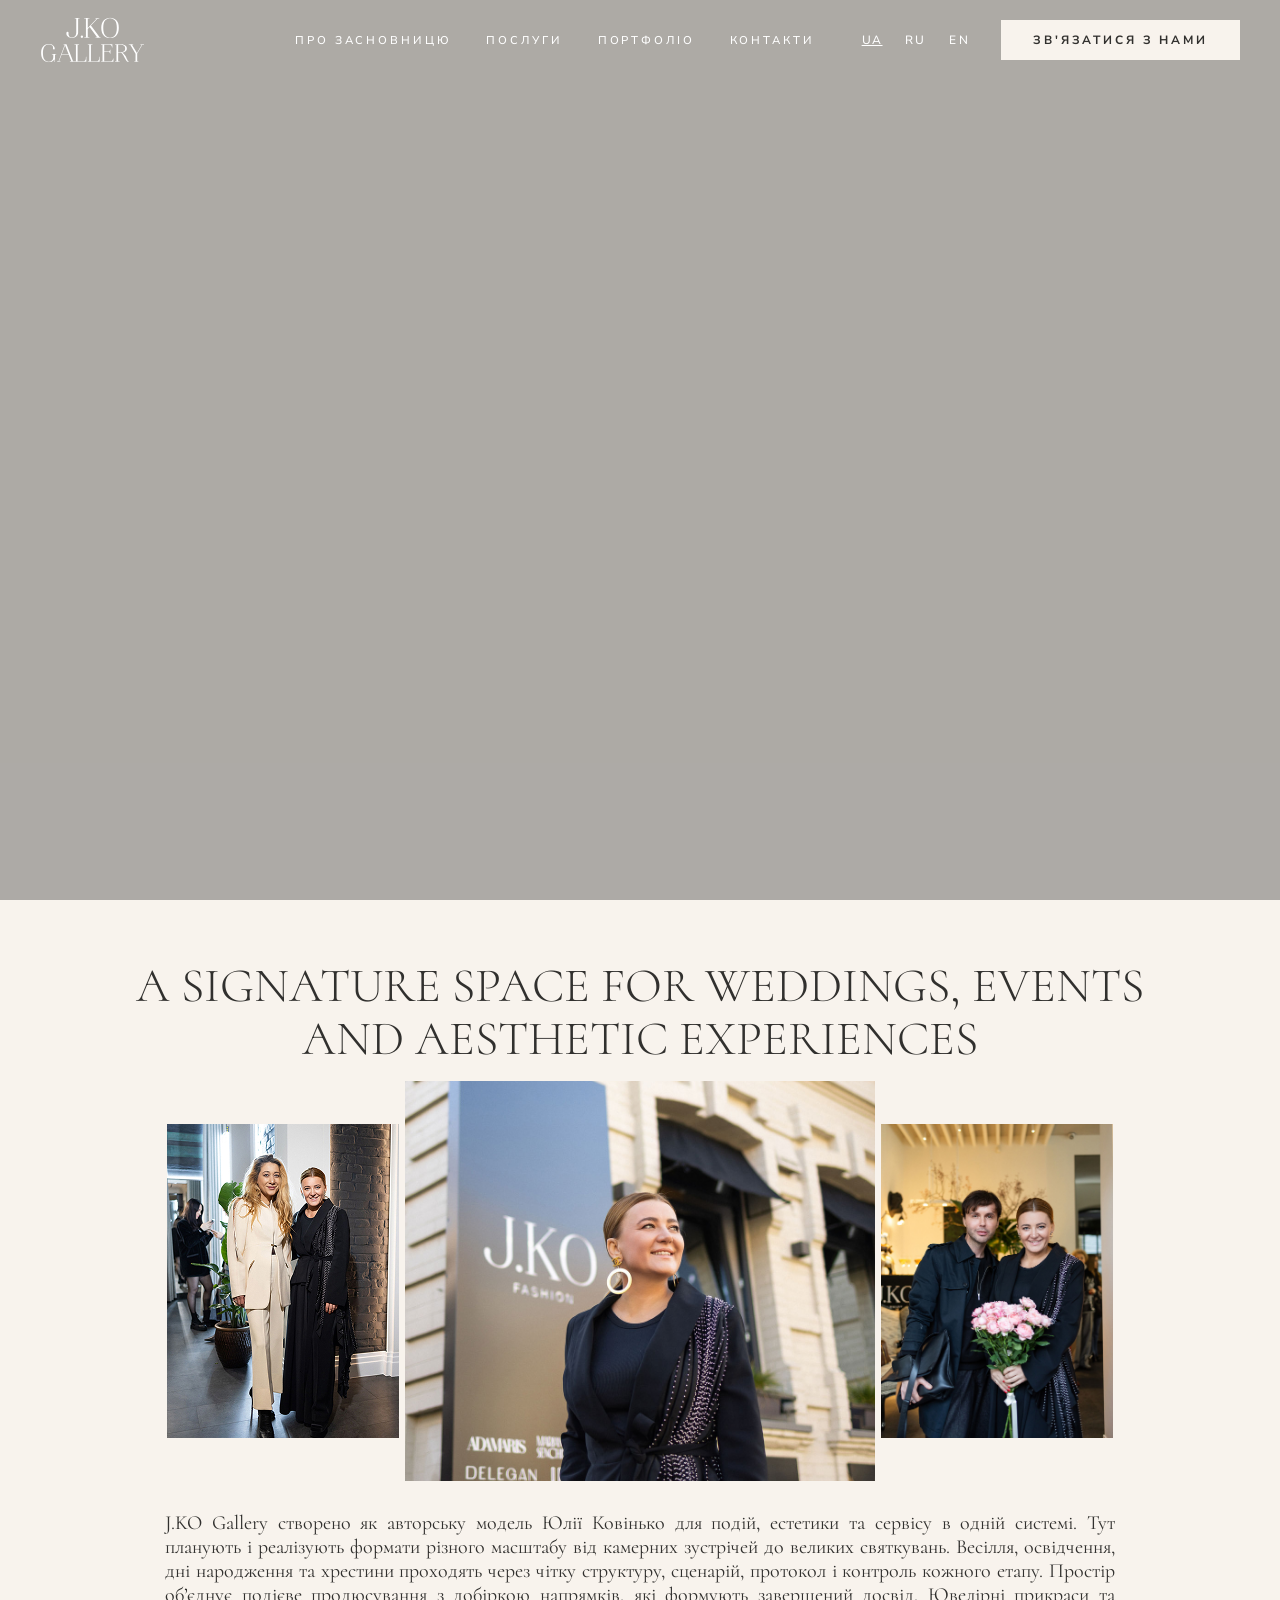
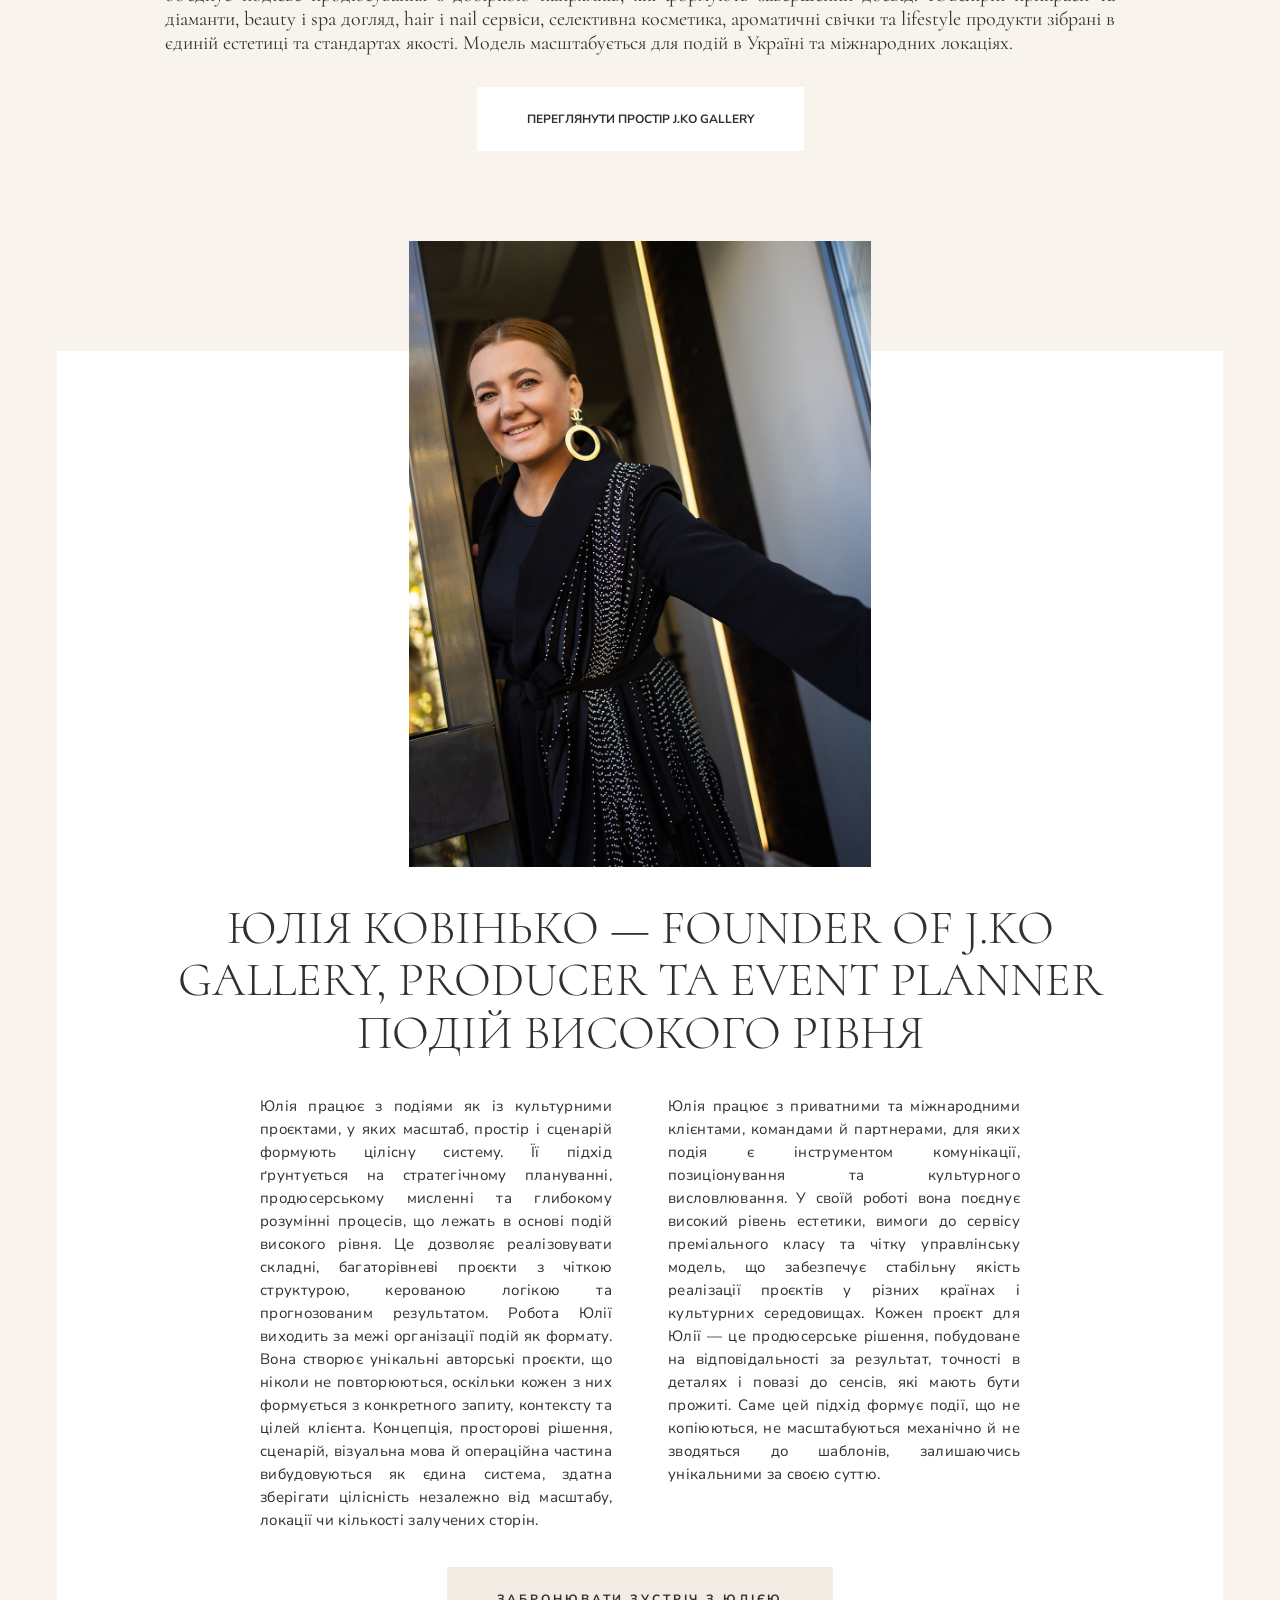
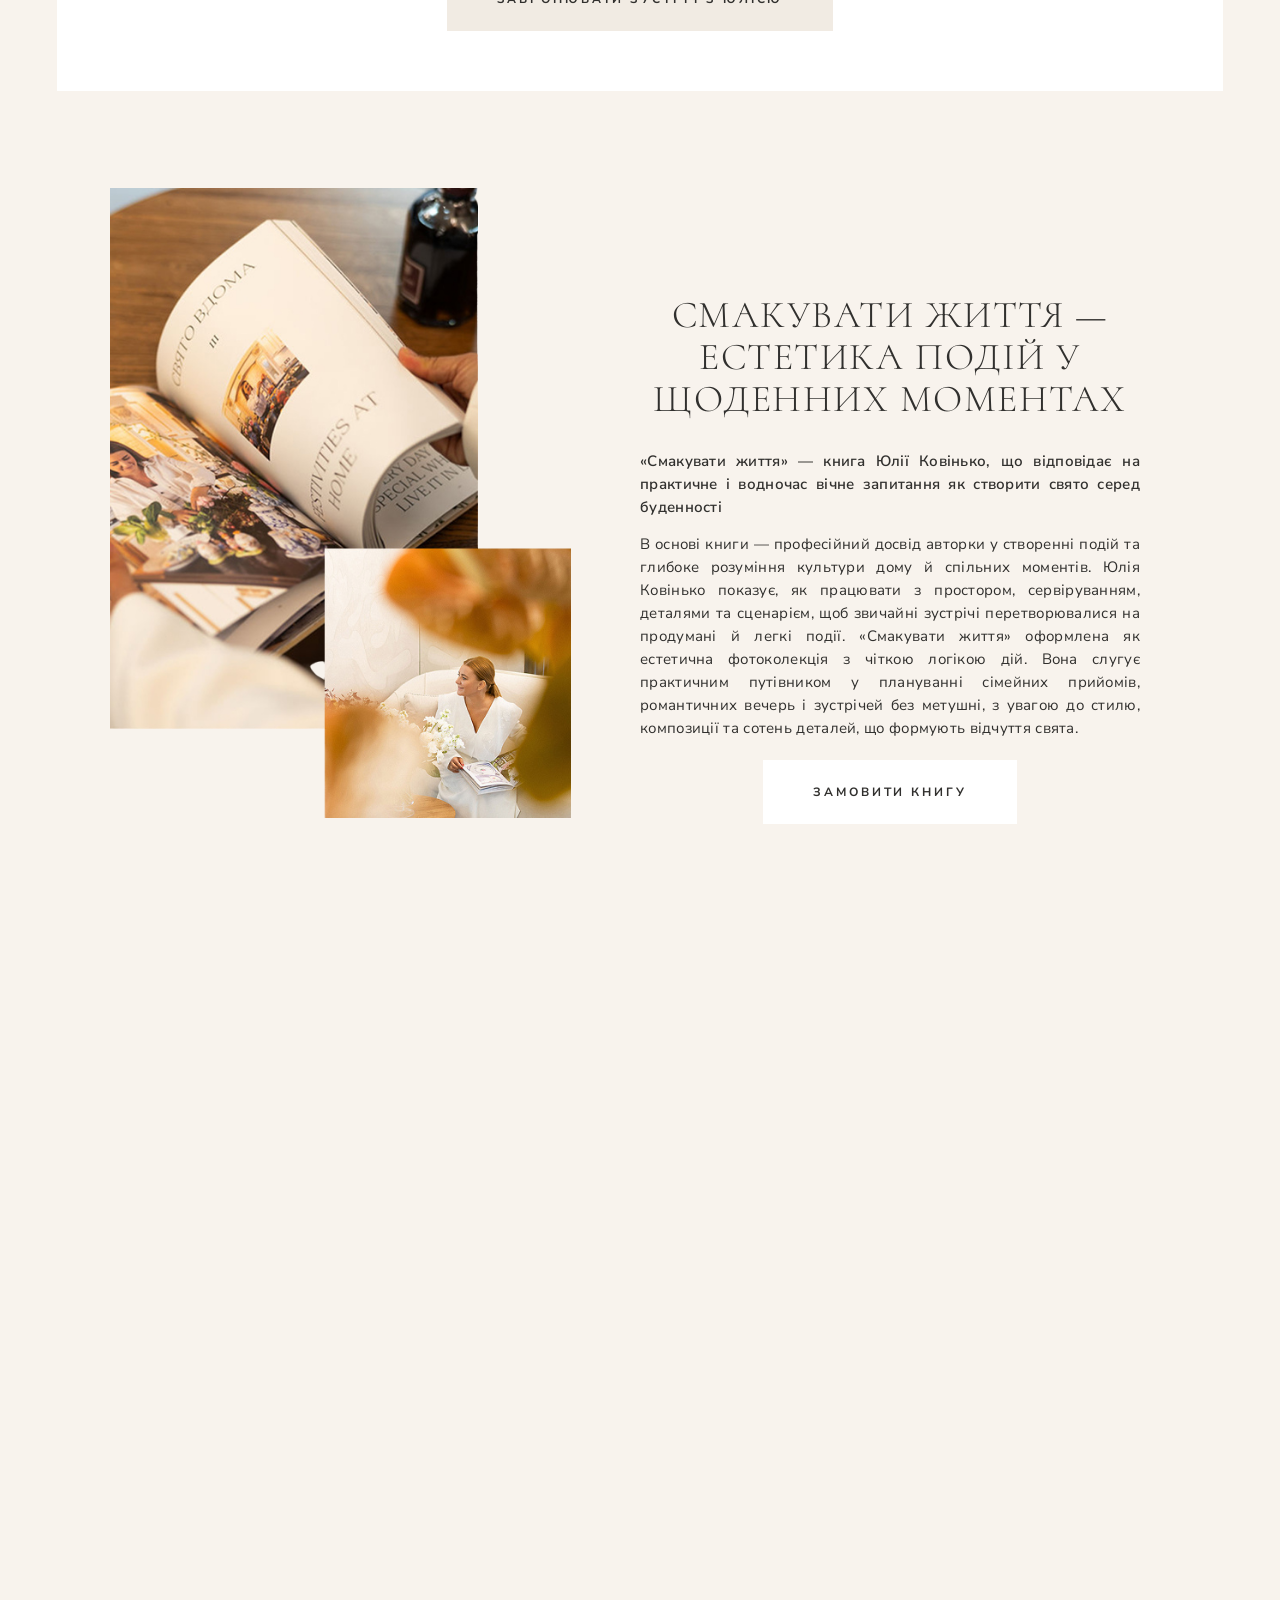
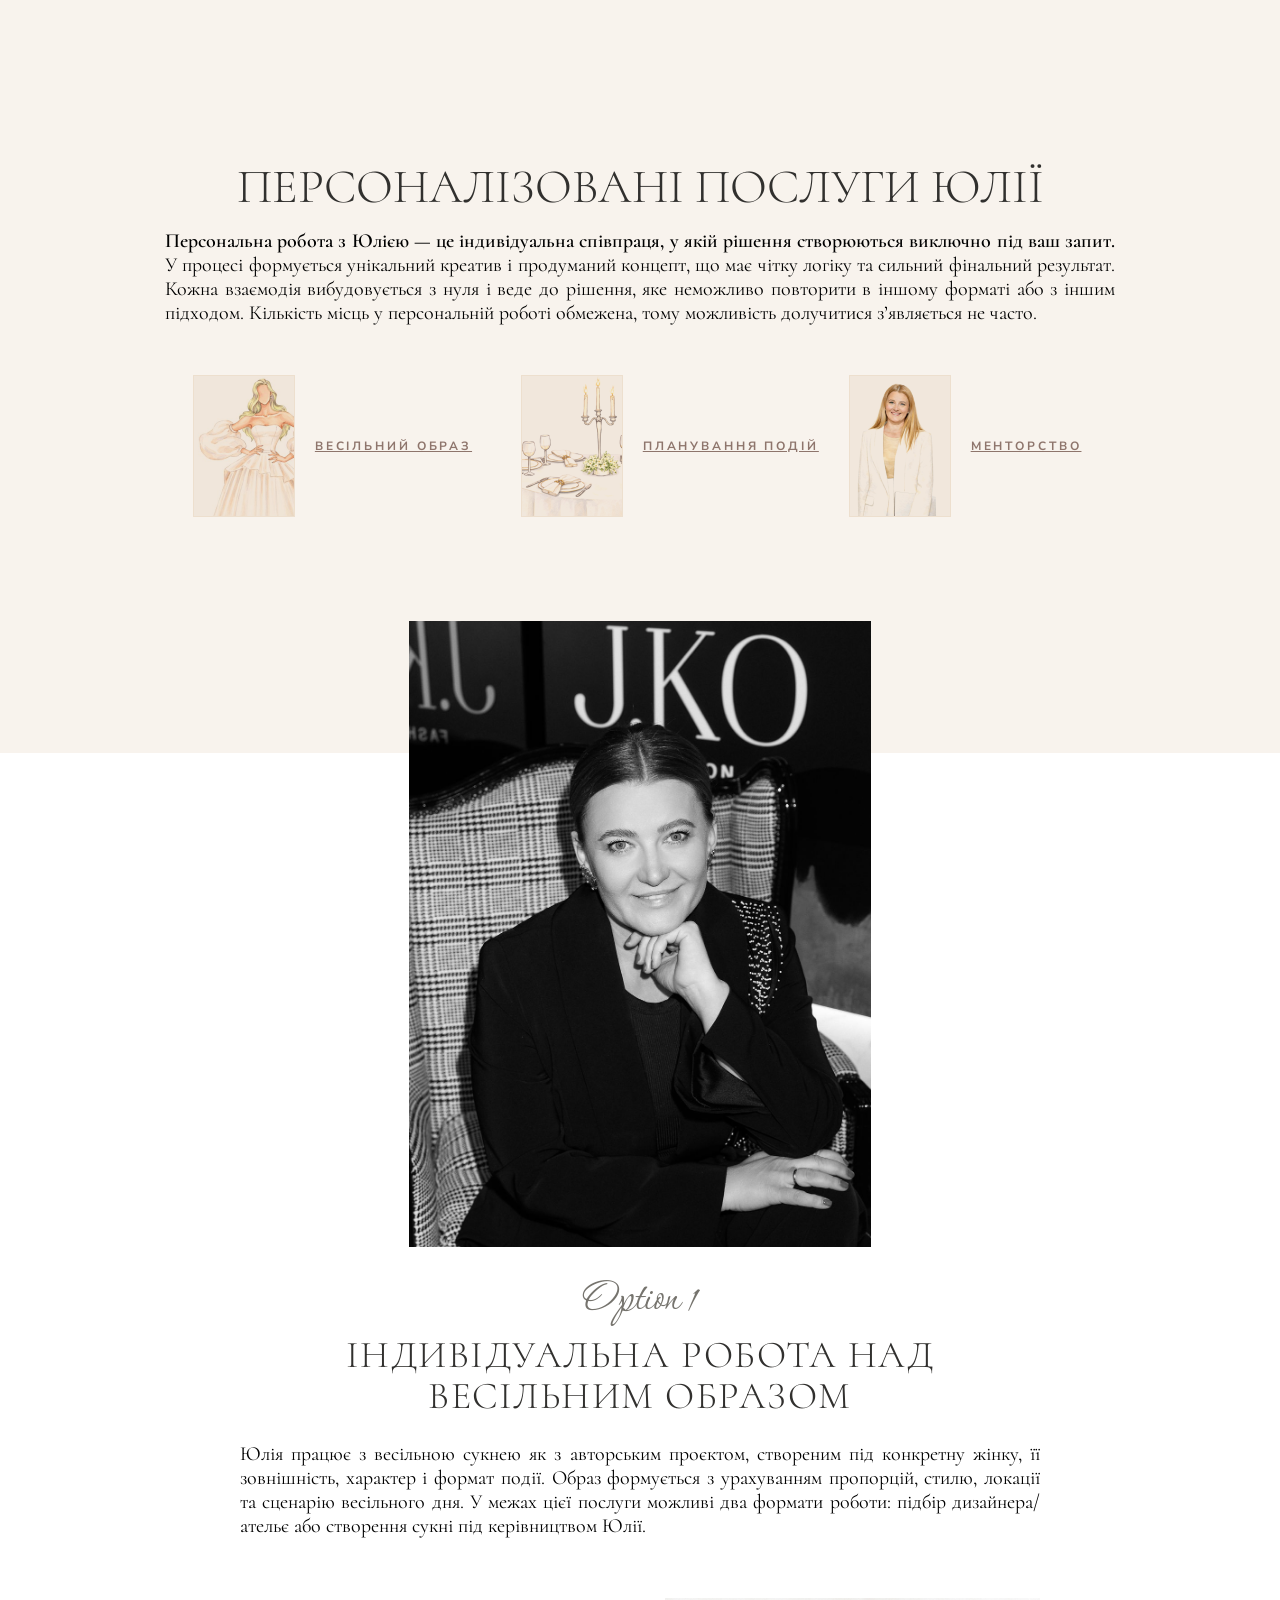
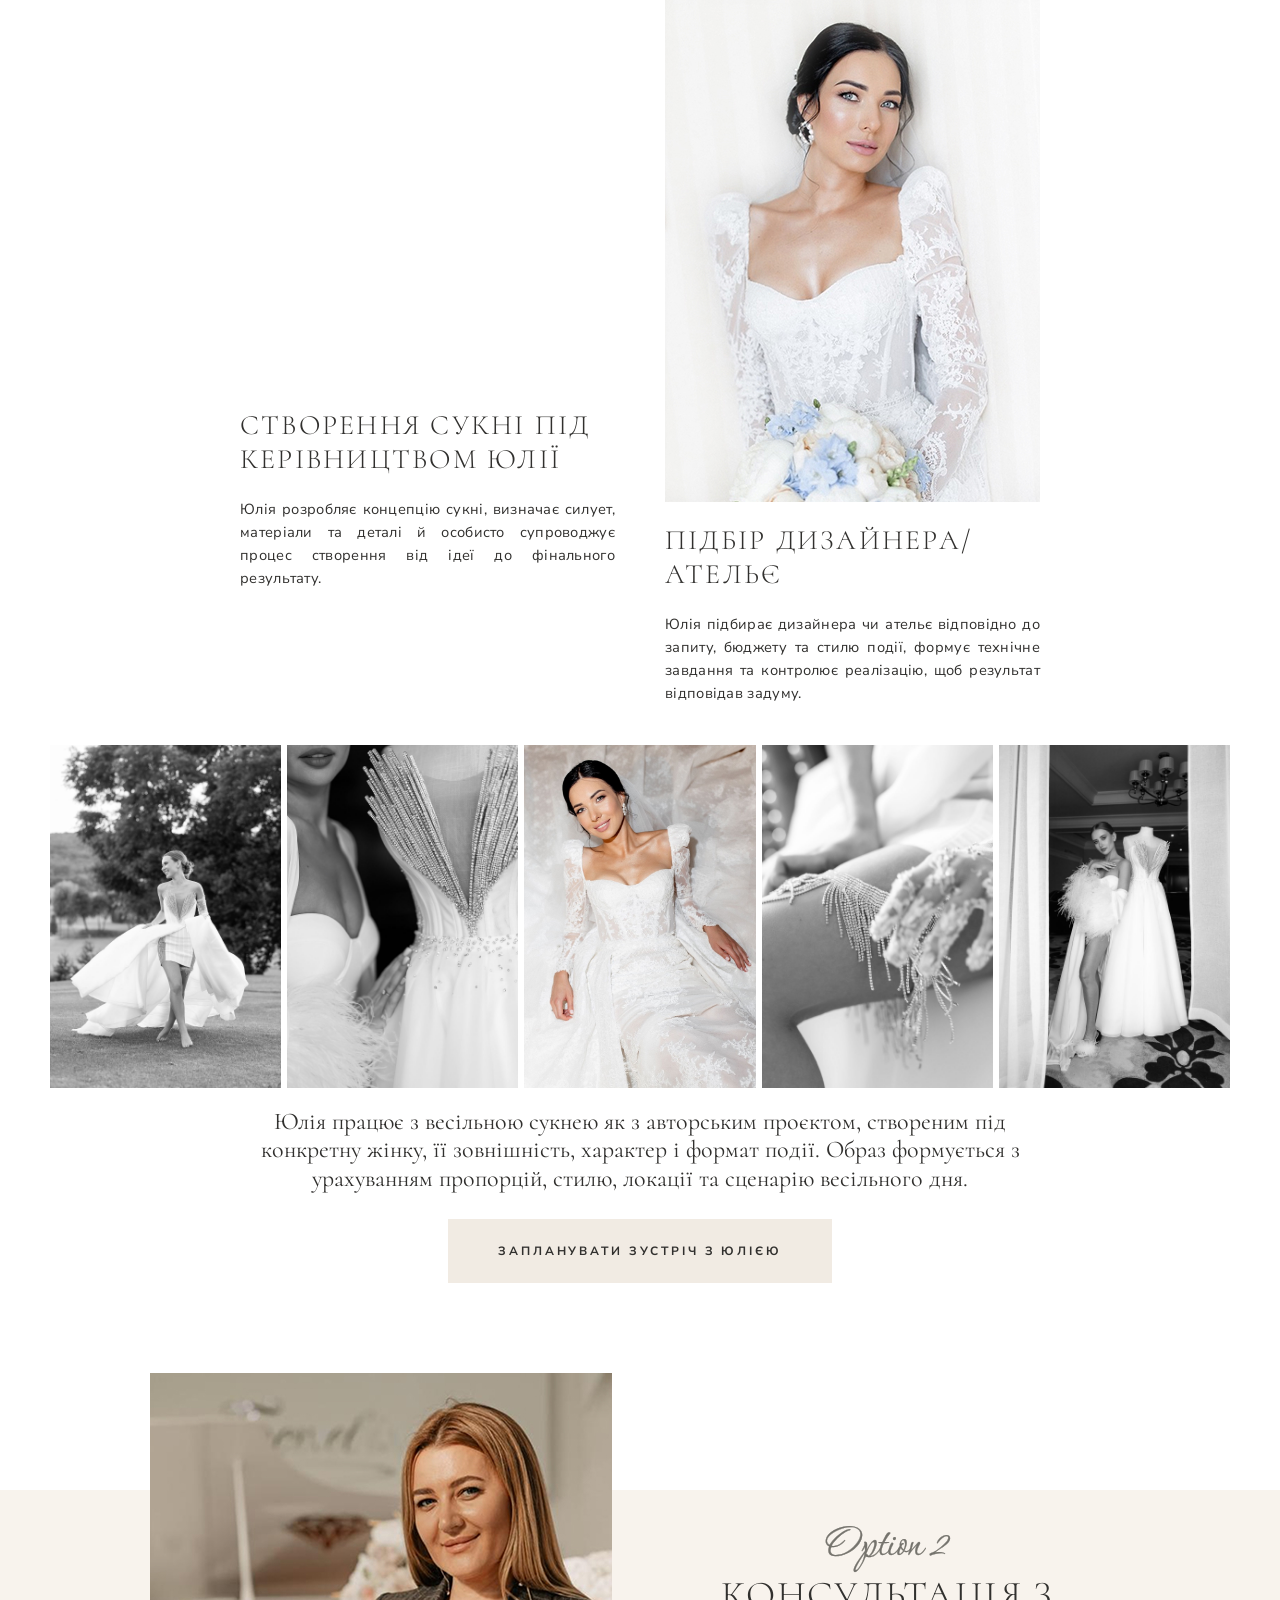
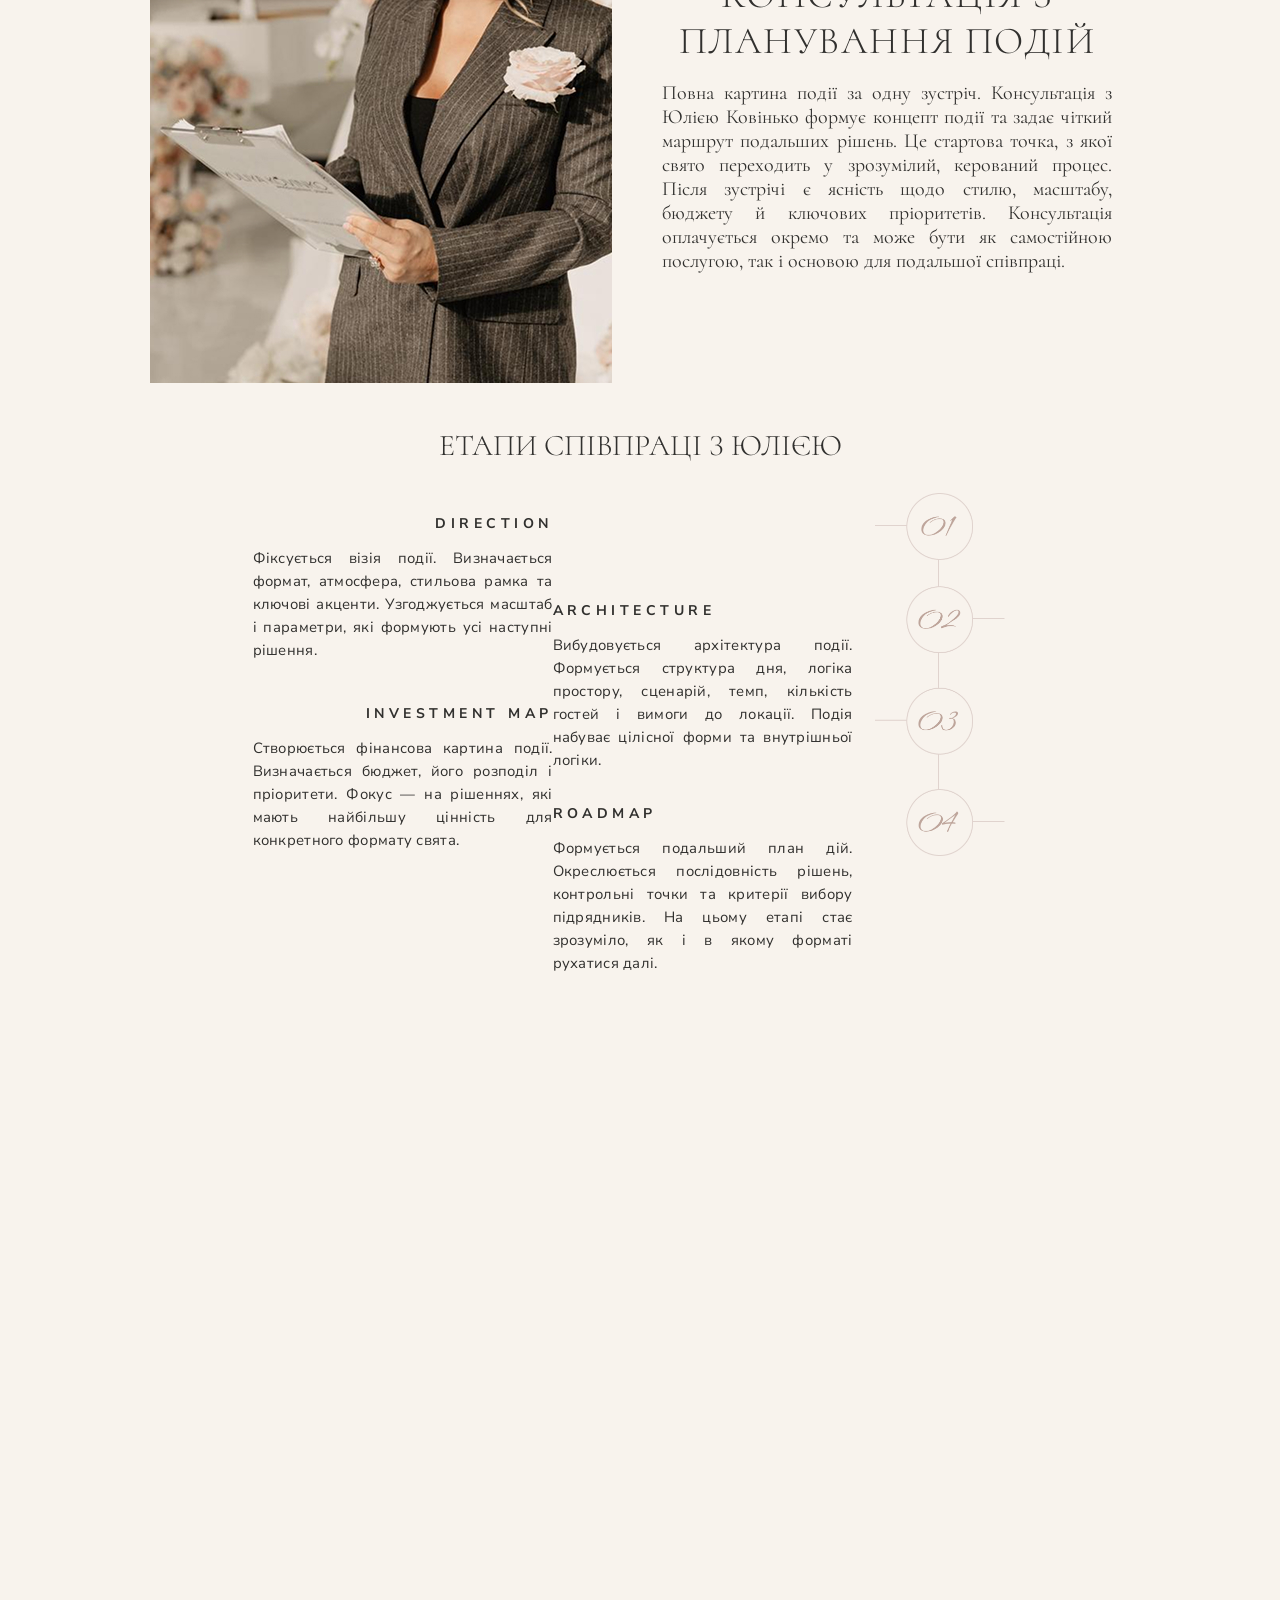
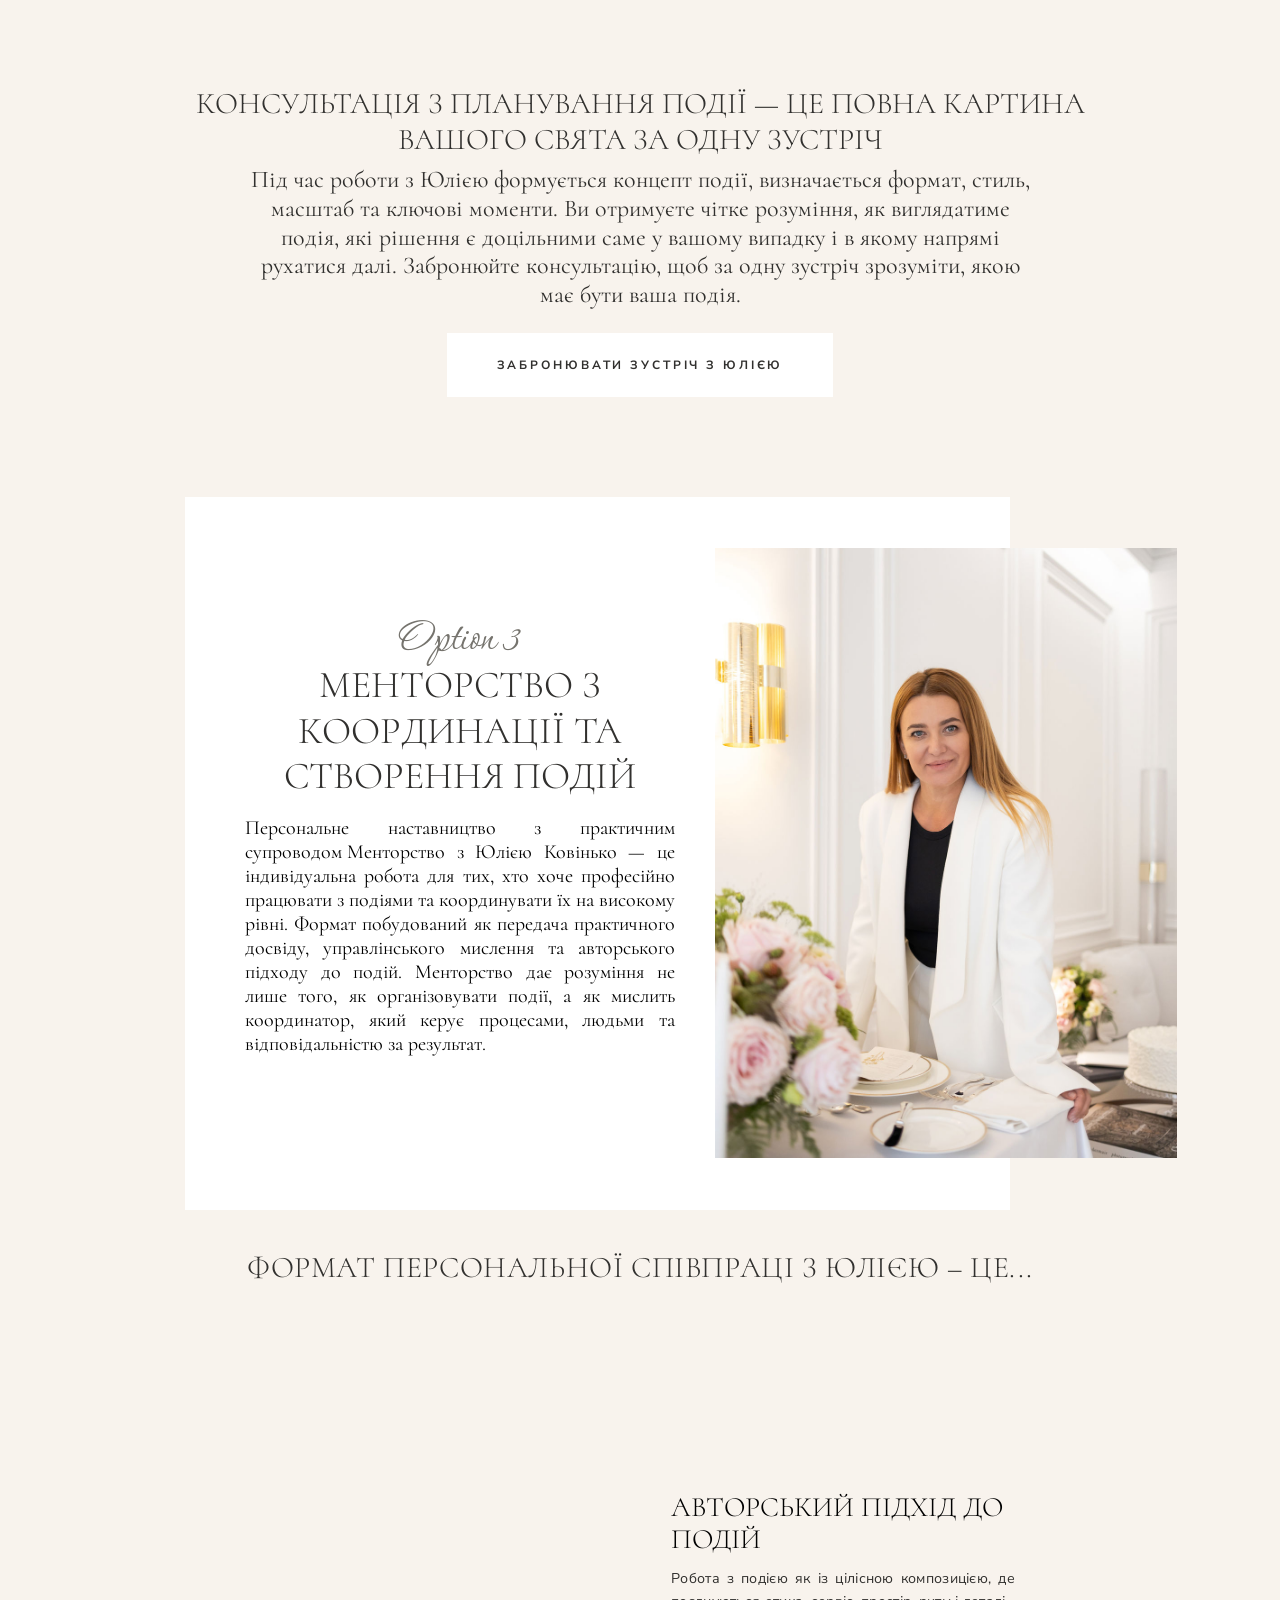
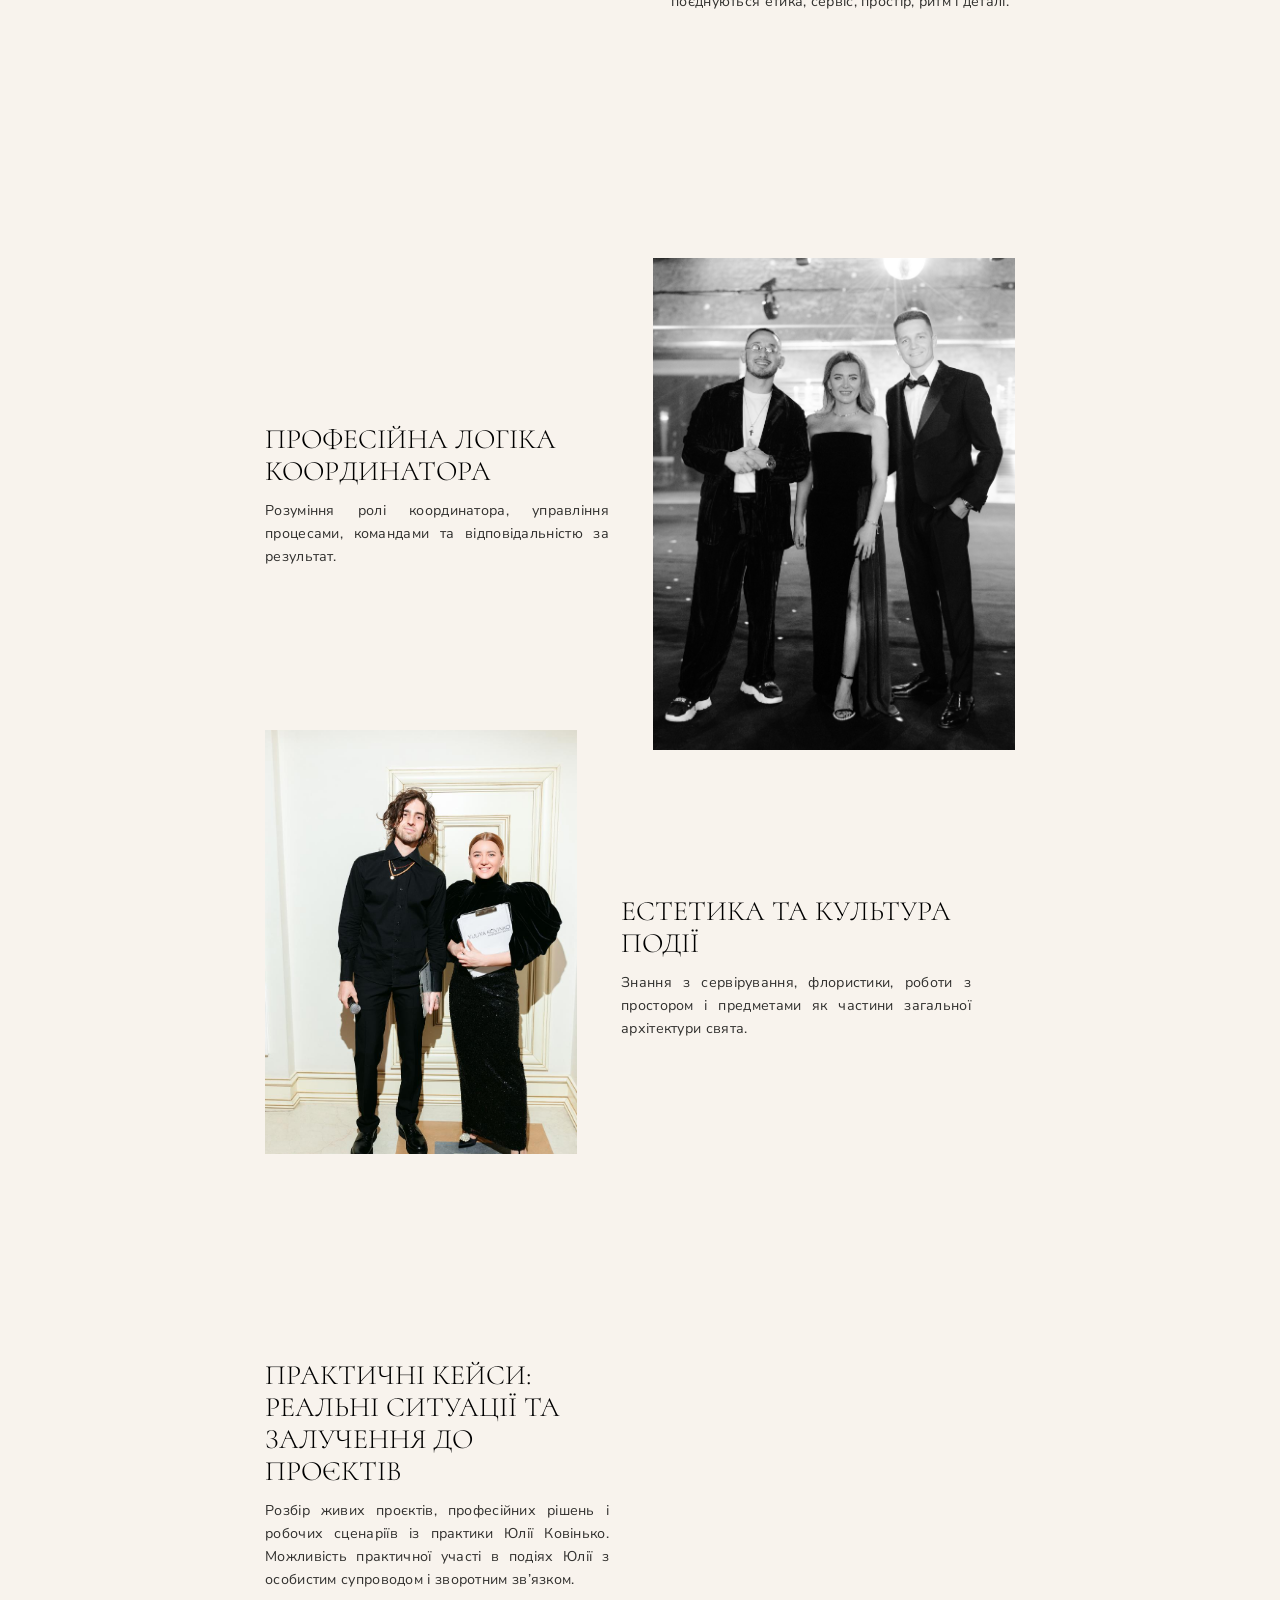
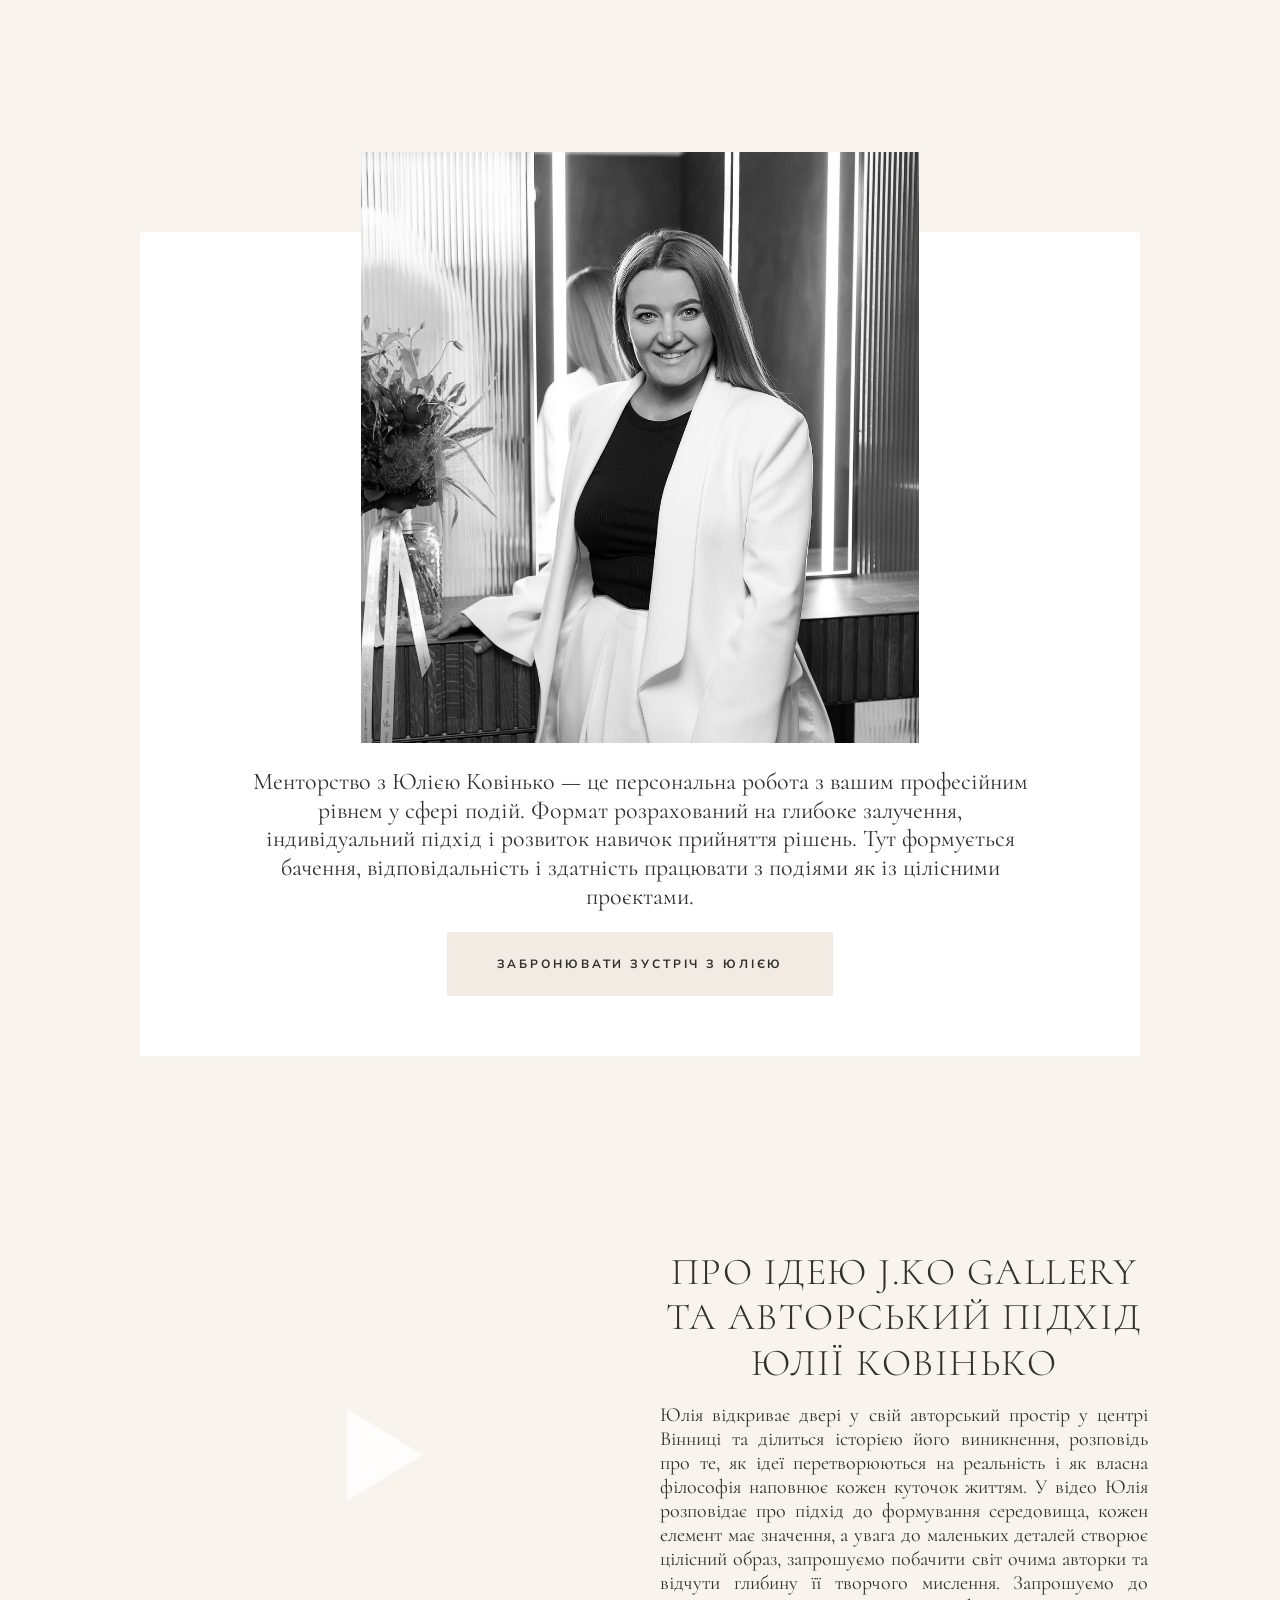
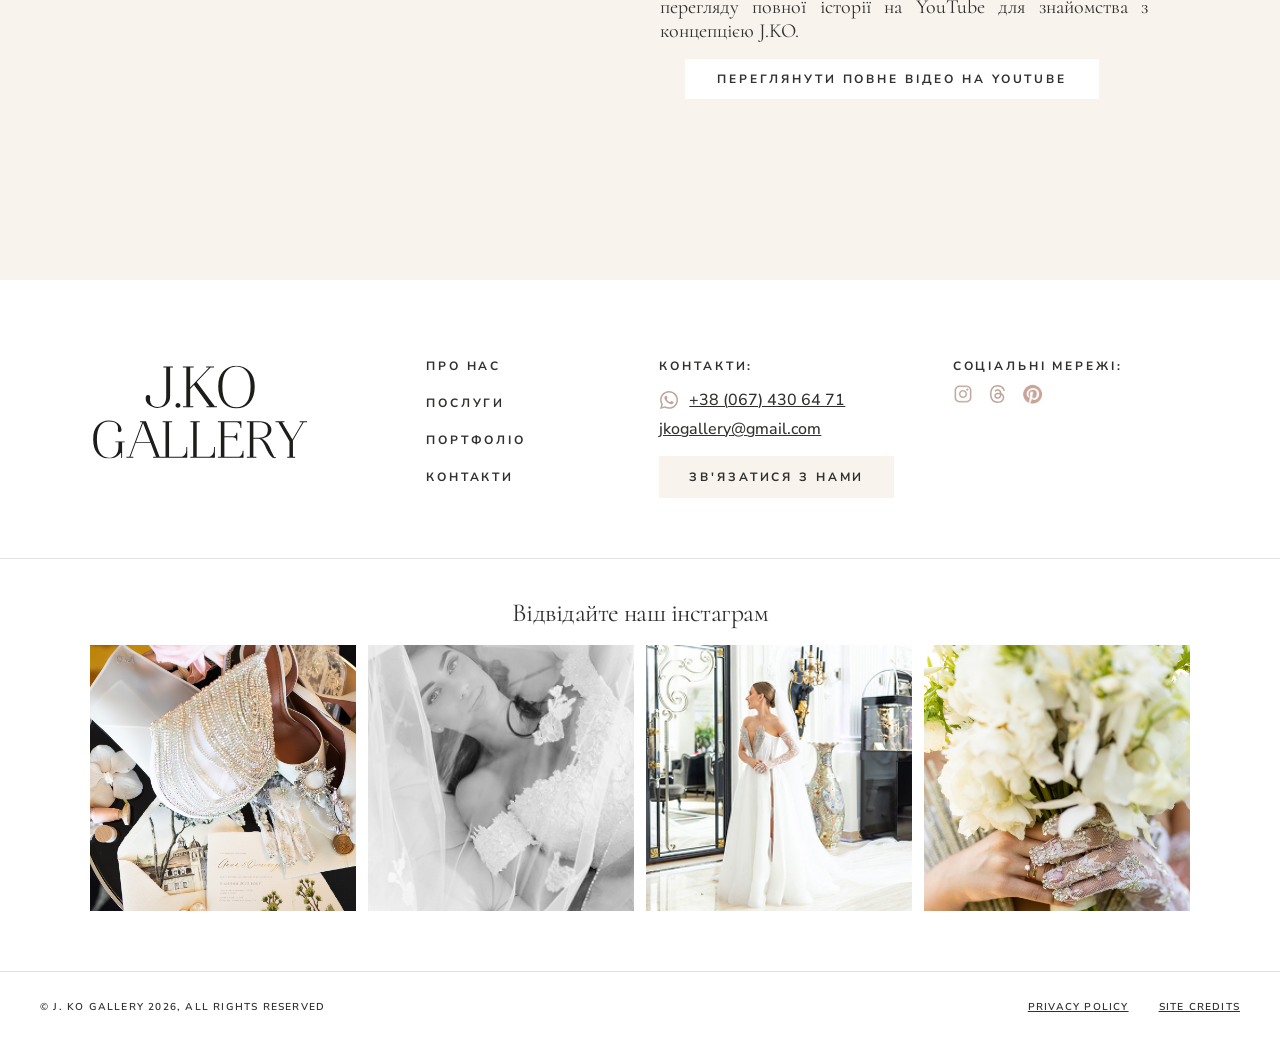
==== about.html @ bfb673e7 "Update about page layout and sliders Tune responsive breakpoints and spacing, link J.KO Gallery butt" ====
<!DOCTYPE html>
<html lang="uk">
<head>
    <meta charset="UTF-8">
    <meta name="viewport" content="width=device-width, initial-scale=1.0">
    <title>Про Засновницю - J.KO GALLERY</title>
    <link rel="preconnect" href="https://fonts.googleapis.com">
    <link rel="preconnect" href="https://fonts.gstatic.com" crossorigin>
    <link href="https://fonts.googleapis.com/css2?family=Playfair+Display:wght@300;400&family=Dancing+Script:wght@400;500&family=Montserrat:wght@200;300;400&family=Bodoni+Moda:opsz,wght@6..96,400;6..96,500;6..96,600;6..96,700&family=Nunito+Sans:wght@300;500;700&family=Cormorant:wght@400;500&family=Corinthia:wght@400&display=swap" rel="stylesheet">
    <link rel="stylesheet" href="style.css">
    <link rel="stylesheet" href="about-style.css">
    <link href="https://fonts.googleapis.com/css2?family=Corinthia:wght@300;400;500;700&display=swap" rel="stylesheet">
    <link href="https://fonts.googleapis.com/css2?family=Cormorant:wght@300;400;500;600;700&display=swap" rel="stylesheet">
    <script src="translations.js"></script>
</head>
<style>
    @import url('https://fonts.googleapis.com/css2?family=Corinthia:wght@300;400;500;700&display=swap');
</style>
<body>
    <!-- Mobile Menu Button -->
    <button class="mobile-menu-btn" id="mobileMenuBtn">
        <img src="src/img/for dev/icons and logo/mobile/ic_menu.svg" alt="Menu" class="mobile-menu-icon">
    </button>

    <!-- Mobile Menu -->
    <div class="mobile-menu" id="mobileMenu">
        <button class="mobile-menu-close" id="mobileMenuClose">
            <img src="src/img/for dev/icons and logo/mobile/ic_cross.svg" alt="Close" class="mobile-menu-close-icon">
        </button>
        <div class="mobile-menu-content">
            <div class="mobile-brand">
                <img src="src/img/for dev/icons and logo/logo-white.svg" alt="J.KO GALLERY" class="mobile-brand-logo">
            </div>
            <nav class="mobile-nav">
                <a href="index.html" class="mobile-nav-link" data-translate="navHome">ГОЛОВНА</a>
                <a href="about.html" class="mobile-nav-link" data-translate="navAbout">ПРО ЗАСНОВНИЦЮ</a>
                <a href="index.html#services" class="mobile-nav-link" data-translate="navServices">ПОСЛУГИ</a>
                <a href="index.html#portfolio" class="mobile-nav-link" data-translate="navPortfolio">ПОРТФОЛІО</a>
                <a href="index.html#contacts" class="mobile-nav-link" data-translate="navContacts">КОНТАКТИ</a>
            </nav>
            <button class="mobile-contact-btn" data-translate="contactBtn">ЗВ'ЯЗАТИСЯ З НАМИ</button>
            <a href="https://www.instagram.com/jko_gallery/" class="mobile-instagram" target="_blank" rel="noopener noreferrer">
                <img src="src/img/for dev/icons and logo/instagram.svg" alt="Instagram" class="instagram-icon">
                <span>Instagram</span>
            </a>
        </div>
    </div>

    <!-- Header -->
    <header class="header">
        <div class="header-left">
            <div class="profile-section">
                <a href="index.html" class="profile-image">
                    <img src="src/img/for dev/icons and logo/logo-white.svg" alt="Profile">
                </a>
            </div>
        </div>

        <nav class="header-nav">
            <a href="about.html" class="nav-link" data-translate="navAbout">ПРО ЗАСНОВНИЦЮ</a>
            <a href="index.html#services" class="nav-link" data-translate="navServices">ПОСЛУГИ</a>
            <a href="index.html#portfolio" class="nav-link" data-translate="navPortfolio">ПОРТФОЛІО</a>
            <a href="index.html#contacts" class="nav-link" data-translate="navContacts">КОНТАКТИ</a>
        </nav>

        <div class="header-right">
            <div class="languages">
                <span class="lang" data-lang="ua">UA</span>
                <span class="lang" data-lang="ru">RU</span>
                <span class="lang" data-lang="en">EN</span>
            </div>
            <button class="contact-btn" data-translate="contactBtn">ЗВ'ЯЗАТИСЯ З НАМИ</button>
        </div>
    </header>

    <!-- Hero Section -->
    <div class="hero">
        <video class="hero-video" autoplay muted loop playsinline>
            <source src="src/img/video/video1.mp4" type="video/mp4">
            Ваш браузер не підтримує відео.
        </video>
        
    </div>

    <!-- Signature Space Section -->
    <section class="signature-space-section">
        <div class="signature-space-content">
            <h2 class="signature-space-title">A SIGNATURE SPACE FOR WEDDINGS, EVENTS AND AESTHETIC EXPERIENCES</h2>
            <div class="signature-space-gallery">
                <div class="signature-space-image signature-space-image-side">
                    <img src="src/img/about/1.jpg" alt="J.KO Gallery Space">
                </div>
                <div class="signature-space-image signature-space-image-center">
                    <img src="src/img/about/024b97edca510e555eecf6f0c7411fb3415a74cd.jpg" alt="J.KO Gallery Space">
                </div>
                <div class="signature-space-image signature-space-image-side">
                    <img src="src/img/about/0a5204393cd631afe9fb03451c75bb2942f2ce73.jpg" alt="J.KO Gallery Space">
                </div>
            </div>
            <div class="signature-space-text">
                <p class="signature-space-description">
                    J.KO Gallery створено як авторську модель Юлії Ковінько для подій, естетики та сервісу в одній системі. Тут планують і реалізують формати різного масштабу від камерних зустрічей до великих святкувань. Весілля, освідчення, дні народження та хрестини проходять через чітку структуру, сценарій, протокол і контроль кожного етапу. Простір об’єднує подієве продюсування з добіркою напрямків, які формують завершений досвід. Ювелірні прикраси та діаманти, beauty і spa догляд, hair і nail сервіси, селективна косметика, ароматичні свічки та lifestyle продукти зібрані в єдиній естетиці та стандартах якості. Модель масштабується для подій в Україні та міжнародних локаціях.
                </p>
                <a href="https://www.instagram.com/jko_gallery/42481" target="_blank" rel="noopener noreferrer" class="signature-space-btn">ПЕРЕГЛЯНУТИ ПРОСТІР J.KO GALLERY</a>
            </div>
        </div>
    </section>

    <!-- Yulia About Block -->
    <section class="yulia-about-section">
        <div class="yulia-about-container">
            <div class="yulia-about-image-wrapper">
                <div class="yulia-about-slider">
                    <img src="src/img/about/2e89482862d816c8628aacaca21fd9fb4ee214e8.jpg" alt="Юлія Ковінько" class="yulia-about-image yulia-about-slide active">
                    <img src="src/img/about/1.png" alt="Юлія Ковінько" class="yulia-about-image yulia-about-slide">
                    <img src="src/img/about/2.jpg" alt="Юлія Ковінько" class="yulia-about-image yulia-about-slide">
                    <img src="src/img/about/3.png" alt="Юлія Ковінько" class="yulia-about-image yulia-about-slide">
                    <img src="src/img/about/5.png" alt="Юлія Ковінько" class="yulia-about-image yulia-about-slide">
                    <img src="src/img/about/6.jpg" alt="Юлія Ковінько" class="yulia-about-image yulia-about-slide">
                </div>
            </div>
            <div class="yulia-about-content">
                <h2 class="yulia-about-title">
                    ЮЛІЯ КОВІНЬКО — FOUNDER OF J.KO
                    GALLERY, PRODUCER TA EVENT PLANNER
                    ПОДІЙ ВИСОКОГО РІВНЯ
                </h2>
                <div class="yulia-about-text-columns">
                    <div class="yulia-about-text-column yulia-about-text-left">
                        <p>Юлія працює з подіями як із культурними проєктами, у яких масштаб, простір і сценарій формують цілісну систему. Її підхід ґрунтується на стратегічному плануванні, продюсерському мисленні та глибокому розумінні процесів, що лежать в основі подій високого рівня. Це дозволяє реалізовувати складні, багаторівневі проєкти з чіткою структурою, керованою логікою та прогнозованим результатом. Робота Юлії виходить за межі організації подій як формату. Вона створює унікальні авторські проєкти, що ніколи не повторюються, оскільки кожен з них формується з конкретного запиту, контексту та цілей клієнта. Концепція, просторові рішення, сценарій, візуальна мова й операційна частина вибудовуються як єдина система, здатна зберігати цілісність незалежно від масштабу, локації чи кількості залучених сторін.</p>
                    </div>
                    <div class="yulia-about-mobile-image">
                        <img src="src/img/about/6.jpg" alt="Юлія Ковінько" class="yulia-about-mobile-img">
                    </div>
                    <div class="yulia-about-text-column yulia-about-text-right">
                        <p>Юлія працює з приватними та міжнародними клієнтами, командами й партнерами, для яких подія є інструментом комунікації, позиціонування та культурного висловлювання. У своїй роботі вона поєднує високий рівень естетики, вимоги до сервісу преміального класу та чітку управлінську модель, що забезпечує стабільну якість реалізації проєктів у різних країнах і культурних середовищах. Кожен проєкт для Юлії — це продюсерське рішення, побудоване на відповідальності за результат, точності в деталях і повазі до сенсів, які мають бути прожиті. Саме цей підхід формує події, що не копіюються, не масштабуються механічно й не зводяться до шаблонів, залишаючись унікальними за своєю суттю.</p>
                    </div>
                </div>
                <div class="yulia-about-btn-wrapper">
                    <button class="yulia-about-btn">ЗАБРОНЮВАТИ ЗУСТРІЧ З ЮЛІЄЮ</button>
                </div>
            </div>
        </div>
    </section>

    <!-- Book Section -->
    <section class="book-section book-main-section">
        <div class="book-container">
            <div class="book-images">
                <div class="book-image book-image-single">
                    <img src="src/img/about/Group 61.jpg" alt="Book Image">
                </div>
            </div>
            <div class="book-content">
                <h2 class="book-title">СМАКУВАТИ ЖИТТЯ — ЕСТЕТИКА ПОДІЙ У ЩОДЕННИХ МОМЕНТАХ</h2>
                <p class="book-intro">
                    «Смакувати життя» — книга Юлії Ковінько, що відповідає на практичне і водночас вічне запитання як створити свято серед буденності
                </p>
                <p class="book-description">
                    В основі книги — професійний досвід авторки у створенні подій та глибоке розуміння культури дому й спільних моментів. Юлія Ковінько показує, як працювати з простором, сервіруванням, деталями та сценарієм, щоб звичайні зустрічі перетворювалися на продумані й легкі події. «Смакувати життя» оформлена як естетична фотоколекція з чіткою логікою дій. Вона слугує практичним путівником у плануванні сімейних прийомів, романтичних вечерь і зустрічей без метушні, з увагою до стилю, композиції та сотень деталей, що формують відчуття свята.
                </p>
                <button class="book-btn">ЗАМОВИТИ КНИГУ</button>
            </div>
        </div>
    </section>

    <!-- Video Section -->
    <section class="book-video-section">
        <div class="book-video-container">
            <video class="book-video" autoplay muted loop playsinline>
                <source src="src/img/video/video2.mp4" type="video/mp4">
                Ваш браузер не підтримує відео.
            </video>
        </div>
    </section>

    <!-- Personalized Services Section -->
    <section class="personalized-services-section">
        <div class="personalized-services-content">
            <h2 class="personalized-services-title">ПЕРСОНАЛІЗОВАНІ ПОСЛУГИ ЮЛІЇ</h2>
            <p class="personalized-services-description">
                <span class="personalized-services-description-bold">Персональна робота з Юлією — це індивідуальна співпраця, у якій рішення створюються виключно під ваш запит.</span> У процесі формується унікальний креатив і продуманий концепт, що має чітку логіку та сильний фінальний результат. Кожна взаємодія вибудовується з нуля і веде до рішення, яке неможливо повторити в іншому форматі або з іншим підходом. Кількість місць у персональній роботі обмежена, тому можливість долучитися з’являється не часто.
            </p>
            <div class="personalized-services-slider-wrapper">
                <div class="personalized-services-grid personalized-services-slider">
                    <div class="personalized-service-item">
                        <div class="personalized-service-image">
                            <img src="src/img/about/ic_wedding.png" alt="Весільний образ">
                        </div>
                        <h3 class="personalized-service-label">ВЕСІЛЬНИЙ ОБРАЗ</h3>
                    </div>
                    <div class="personalized-service-item">
                        <div class="personalized-service-image">
                            <img src="src/img/about/ic_planning.png" alt="Планування подій">
                        </div>
                        <h3 class="personalized-service-label">ПЛАНУВАННЯ ПОДІЙ</h3>
                    </div>
                    <div class="personalized-service-item">
                        <div class="personalized-service-image">
                            <img src="src/img/about/ic_mentoring.png" alt="Менторство">
                        </div>
                        <h3 class="personalized-service-label">МЕНТОРСТВО</h3>
                    </div>
                </div>
            </div>
        </div>
    </section>

    <!-- Wedding Work Section -->
    <section class="wedding-work-section">
        <div class="wedding-work-container">
            <div class="wedding-work-main-image-wrapper">
                <img src="src/img/about/40b63d156cab40a34cc343dfeb09279c1ad4e623.jpg" alt="Юлія" class="wedding-work-main-image">
            </div>
            <div class="wedding-work-option-image">
                <span class="wedding-work-option-text">Option 1</span>
            </div>
            <div class="wedding-work-text">
                
                <h2 class="wedding-work-title">ІНДИВІДУАЛЬНА РОБОТА НАД ВЕСІЛЬНИМ ОБРАЗОМ</h2>
                <p class="wedding-work-description">
                    Юлія працює з весільною сукнею як з авторським проєктом, створеним під конкретну жінку, її зовнішність, характер і формат події. Образ формується з урахуванням пропорцій, стилю, локації та сценарію весільного дня. У межах цієї послуги можливі два формати роботи: підбір дизайнера/ательє або створення сукні під керівництвом Юлії.
                </p>
            </div>

            <div class="wedding-work-columns">
                <div class="wedding-work-column">
                    <div class="wedding-work-column-image-wrapper">
                        <video class="wedding-work-column-video wedding-work-column-video-left" autoplay muted loop playsinline>
                            <source src="src/img/video/2026-02-10_18_28_12_video.mp4" type="video/mp4">
                            Ваш браузер не підтримує відео.
                        </video>
                    </div>
                    <h3 class="wedding-work-column-title">СТВОРЕННЯ СУКНІ ПІД КЕРІВНИЦТВОМ ЮЛІЇ</h3>
                    <p class="wedding-work-column-text">
                        Юлія розробляє концепцію сукні, визначає силует, матеріали та деталі й особисто супроводжує процес створення від ідеї до фінального результату.
                    </p>
                </div>

                <div class="wedding-work-column">
                    <div class="wedding-work-column-image-wrapper">
                        <img src="src/img/about/Group 85.jpg" alt="Підбір дизайнера/ательє" class="wedding-work-column-image wedding-work-column-image-right">
                    </div>
                    <h3 class="wedding-work-column-title">ПІДБІР ДИЗАЙНЕРА/ АТЕЛЬЄ</h3>
                    <p class="wedding-work-column-text">
                        Юлія підбирає дизайнера чи ательє відповідно до запиту, бюджету та стилю події, формує технічне завдання та контролює реалізацію, щоб результат відповідав задуму.
                    </p>
                </div>
            </div>
        </div>
    </section>

    <!-- Wedding Gallery Strip Section -->
    <section class="wedding-gallery-strip-section">
        <div class="wedding-gallery-strip-container">
            <div class="wedding-gallery-strip-images">
                <div class="wedding-gallery-strip-item">
                    <img src="src/img/about/4c69fe39980fc2baf3ebe3381c58d39979039001.jpg" alt="Wedding gallery 1" class="wedding-gallery-strip-image">
                </div>
                <div class="wedding-gallery-strip-item">
                    <img src="src/img/about/1cb323a73b23946b58ffe0895d41e6551e4ede74.jpg" alt="Wedding gallery 2" class="wedding-gallery-strip-image">
                </div>
                <div class="wedding-gallery-strip-item">
                    <img src="src/img/about/007a28feb569d562bb3ffe9d75711ab3570ede1b.jpg" alt="Wedding gallery 3" class="wedding-gallery-strip-image">
                </div>
                <div class="wedding-gallery-strip-item">
                    <img src="src/img/about/84d98fd5b29fc5fff5ad59f25cb4d99eff22b67f.jpg" alt="Wedding gallery 4" class="wedding-gallery-strip-image">
                </div>
                <div class="wedding-gallery-strip-item">
                    <img src="src/img/about/93e8a0103bebc447d7100f49a597d56a9e651d18.jpg" alt="Wedding gallery 5" class="wedding-gallery-strip-image">
                </div>
            </div>
            <p class="wedding-gallery-strip-text">
                Юлія працює з весільною сукнею як з авторським проєктом, створеним під конкретну жінку, її зовнішність, характер і формат події. Образ формується з урахуванням пропорцій, стилю, локації та сценарію весільного дня.
            </p>
            <button class="wedding-gallery-strip-btn">ЗАПЛАНУВАТИ ЗУСТРІЧ З ЮЛІЄЮ</button>
        </div>
    </section>

    <!-- Consultation Planning Section -->
    <section class="consultation-planning-section">
        <div class="consultation-planning-container">
            <div class="consultation-planning-image">
                <img src="src/img/about/Yuliia3.jpg" alt="Консультація з планування подій" class="consultation-planning-main-image">
            </div>
            <div class="consultation-planning-content">
                <div class="consultation-planning-option-image">
                    <span class="consultation-planning-option-text">Option 2</span>
                </div>
                <h2 class="consultation-planning-title">КОНСУЛЬТАЦІЯ З ПЛАНУВАННЯ ПОДІЙ</h2>
                <p class="consultation-planning-description">
                    Повна картина події за одну зустріч. Консультація з Юлією Ковінько формує концепт події та задає чіткий маршрут подальших рішень. Це стартова точка, з якої свято переходить у зрозумілий, керований процес. Після зустрічі є ясність щодо стилю, масштабу, бюджету й ключових пріоритетів. Консультація оплачується окремо та може бути як самостійною послугою, так і основою для подальшої співпраці.
                </p>
            </div>
        </div>
    </section>

    <!-- Cooperation Stages Section -->
    <section class="cooperation-stages-section">
        <div class="cooperation-stages-container">
            <h2 class="cooperation-stages-title">ЕТАПИ СПІВПРАЦІ З ЮЛІЄЮ</h2>
            
            <div class="cooperation-stages-content">
                <div class="cooperation-stages-column cooperation-stages-column-left">
                    <div class="cooperation-stage-item cooperation-stage-1">
                        <h3 class="cooperation-stage-title">DIRECTION</h3>
                        <p class="cooperation-stage-description">
                            Фіксується візія події. Визначається формат, атмосфера, стильова рамка та ключові акценти. Узгоджується масштаб і параметри, які формують усі наступні рішення.
                        </p>
                    </div>
                    
                    <div class="cooperation-stage-item cooperation-stage-3">
                        <h3 class="cooperation-stage-title">INVESTMENT MAP</h3>
                        <p class="cooperation-stage-description">
                            Створюється фінансова картина події. Визначається бюджет, його розподіл і пріоритети. Фокус — на рішеннях, які мають найбільшу цінність для конкретного формату свята.
                        </p>
                    </div>
                </div>
                
                <div class="cooperation-stages-center">
                    <img src="src/img/about/numbers.png" alt="Stages timeline" class="cooperation-stages-timeline-image">
                    <img src="src/img/about/Group 49 mob.png" alt="Stages timeline mobile" class="cooperation-stages-timeline-image-mobile">
                </div>
                
                <div class="cooperation-stages-column cooperation-stages-column-right">
                    <div class="cooperation-stage-item cooperation-stage-2">
                        <h3 class="cooperation-stage-title">ARCHITECTURE</h3>
                        <p class="cooperation-stage-description">
                            Вибудовується архітектура події. Формується структура дня, логіка простору, сценарій, темп, кількість гостей і вимоги до локації. Подія набуває цілісної форми та внутрішньої логіки.
                        </p>
                    </div>
                    
                    <div class="cooperation-stage-item cooperation-stage-4">
                        <h3 class="cooperation-stage-title">ROADMAP</h3>
                        <p class="cooperation-stage-description">
                            Формується подальший план дій. Окреслюється послідовність рішень, контрольні точки та критерії вибору підрядників. На цьому етапі стає зрозуміло, як і в якому форматі рухатися далі.
                        </p>
                    </div>
                </div>
            </div>
        </div>
    </section>

    <!-- Consultation Video Section -->
    <section class="consultation-video-section">
        <div class="consultation-video-container">
            <video class="consultation-video" autoplay muted loop playsinline>
                <source src="src/img/video/redpandacompress_2026-02-10_18_35_49_video.mp4" type="video/mp4">
            </video>
            <div class="consultation-text-content">
                <h2 class="consultation-text-title">
                    КОНСУЛЬТАЦІЯ З ПЛАНУВАННЯ ПОДІЇ — ЦЕ ПОВНА КАРТИНА ВАШОГО СВЯТА ЗА ОДНУ ЗУСТРІЧ
                </h2>
                <p class="consultation-text-description">
                    Під час роботи з Юлією формується концепт події, визначається формат, стиль, масштаб та ключові моменти. Ви отримуєте чітке розуміння, як виглядатиме подія, які рішення є доцільними саме у вашому випадку і в якому напрямі рухатися далі. Забронюйте консультацію, щоб за одну зустріч зрозуміти, якою має бути ваша подія.
                </p>
                <button class="consultation-text-btn">ЗАБРОНЮВАТИ ЗУСТРІЧ З ЮЛІЄЮ</button>
            </div>
        </div>
    </section>

    <!-- Start Your Story Section -->
    <section class="start-story-section">
        <div class="start-story-content">
            <div class="start-story-text-block">
                <div class="start-story-option-image">
                    <span class="start-story-option-text">Option 3</span>
                </div>
                <h2 class="start-story-title">МЕНТОРСТВО З КООРДИНАЦІЇ ТА СТВОРЕННЯ ПОДІЙ</h2>
                <p class="start-story-description">Персональне наставництво з практичним супроводом Менторство з Юлією Ковінько — це індивідуальна робота для тих, хто хоче професійно працювати з подіями та координувати їх на високому рівні. Формат побудований як передача практичного досвіду, управлінського мислення та авторського підходу до подій. Менторство дає розуміння не лише того, як організовувати події, а як мислить координатор, який керує процесами, людьми та відповідальністю за результат.</p>
            </div>
            <div class="start-story-image">
                <img src="src/img/about/266dd2a2585c8df2e17fc19497fdcdb7fa9d958f.jpg" alt="Consultation">
            </div>
        </div>
    </section>

    <!-- Gallery Section -->
    <section class="gallery-section">
        <h2 class="gallery-main-title">Формат персональної співпраці з Юлією – цe...</h2>
        <div class="gallery-container">
            <div class="gallery-item gallery-item-1 gallery-item-left">
                <video class="gallery-image gallery-video" autoplay muted loop playsinline>
                    <source src="src/img/video/redpandacompress_2026-02-13_15_35_11_video.mp4" type="video/mp4">
                </video>
                <div class="gallery-content">
                    <h3 class="gallery-title">Авторський підхід до подій</h3>
                    <p class="gallery-text">Робота з подією як із цілісною композицією, де поєднуються етика, сервіс, простір, ритм і деталі.</p>
                </div>
            </div>
            <div class="gallery-item gallery-item-2 gallery-item-right">
                <img src="src/img/about/097f0336007c361add1d50b9a4035f8ab7785419.jpg" alt="Gallery 2" class="gallery-image">
                <div class="gallery-content">
                    <h3 class="gallery-title">Професійна логіка координатора</h3>
                    <p class="gallery-text">Розуміння ролі координатора, управління процесами, командами та відповідальністю за результат.</p>
                </div>
            </div>
            <div class="gallery-item gallery-item-3 gallery-item-left">
                <img src="src/img/about/8c048b3cf54577d8735e077238181f24ebcc407f.jpg" alt="Gallery 3" class="gallery-image">
                <div class="gallery-content">
                    <h3 class="gallery-title">Естетика та культура події</h3>
                    <p class="gallery-text">Знання з сервірування, флористики, роботи з простором і предметами як частини загальної архітектури свята.</p>
                </div>
            </div>
            <div class="gallery-item gallery-item-4 gallery-item-right">
                <video class="gallery-image gallery-video" autoplay muted loop playsinline>
                    <source src="src/img/video/redpandacompress_2026-02-13_17_22_32_video.mp4" type="video/mp4">
                </video>
                <div class="gallery-content">
                    <h3 class="gallery-title">Практичні кейси: реальні ситуації та Залучення до проєктів</h3>
                    <p class="gallery-text">Розбір живих проєктів, професійних рішень і робочих сценаріїв із практики Юлії Ковінько. Можливість практичної участі в подіях Юлії з особистим супроводом і зворотним зв’язком.</p>
                </div>
            </div>
        </div>
    </section>

    <!-- Mentorship Final Section -->
    <section class="mentorship-final-section">
        <div class="mentorship-final-container">
            <div class="mentorship-final-image-wrapper">
                <img src="src/img/about/7c08e0c8bd040b6e39c97313ae58708647f9ed9c.jpg" alt="Mentorship" class="mentorship-final-image">
            </div>
            <div class="mentorship-final-content">
                <p class="mentorship-final-text">
                    Менторство з Юлією Ковінько — це персональна робота з вашим професійним рівнем у сфері подій. Формат розрахований на глибоке залучення, індивідуальний підхід і розвиток навичок прийняття рішень. Тут формується бачення, відповідальність і здатність працювати з подіями як із цілісними проєктами.
                </p>
                <button class="mentorship-final-btn">ЗАБРОНЮВАТИ ЗУСТРІЧ З ЮЛІЄЮ</button>
            </div>
        </div>
    </section>

    <!-- Video About Section -->
    <section class="video-about-section">
        <div class="video-about-container">
            <div class="video-about-video-wrapper">
                <video class="video-about-image" preload="metadata">
                    <source src="src/img/about/youtube.mp4" type="video/mp4">
                </video>
                <div class="video-play-button">
                    <img src="src/img/about/Rectangle 48.png" alt="Play button" class="video-play-icon">
                </div>
            </div>
            <div class="video-about-content">
                <h2 class="video-about-title">ПРО ІДЕЮ J.KO GALLERY ТА АВТОРСЬКИЙ ПІДХІД ЮЛІЇ КОВІНЬКО</h2>
                <p class="video-about-description">
                    Юлія відкриває двері у свій авторський простір у центрі Вінниці та ділиться історією його виникнення, розповідь про те, як ідеї перетворюються на реальність і як власна філософія наповнює кожен куточок життям. У відео Юлія розповідає про підхід до формування середовища, кожен елемент має значення, а увага до маленьких деталей створює цілісний образ, запрошуємо побачити світ очима авторки та відчути глибину її творчого мислення. Запрошуємо до перегляду повної історії на YouTube для знайомства з концепцією J.KO.
                </p>
                <button class="video-about-btn">ПЕРЕГЛЯНУТИ ПОВНЕ ВІДЕО НА YOUTUBE</button>
            </div>
        </div>
    </section>

    <!-- About Section -->
    <footer class="footer">
        <div class="footer-content">
            <div class="footer-logo">
                <a href="index.html">
                    <img src="src/img/for dev/icons and logo/logo-black.svg" alt="J.KO GALLERY" class="footer-logo-img">
                </a>
            </div>
            <nav class="footer-nav">
                <a href="about.html" class="footer-nav-link" data-translate="footerAbout">ПРО НАС</a>
                <a href="index.html#services" class="footer-nav-link" data-translate="footerServices">ПОСЛУГИ</a>
                <a href="index.html#portfolio" class="footer-nav-link" data-translate="footerPortfolio">ПОРТФОЛІО</a>
                <a href="index.html#contacts" class="footer-nav-link" data-translate="footerContacts">КОНТАКТИ</a>
            </nav>
            <div class="footer-contacts">
                <h3 class="footer-section-title" data-translate="footerContactsTitle">КОНТАКТИ:</h3>
                <div class="footer-contact">
                    <div class="footer-phone">
                        <img src="src/img/for dev/icons and logo/whatsapp.svg" alt="WhatsApp" class="footer-icon">
                        <a href="tel:+380674306471" class="footer-contact-link">+38 (067) 430 64 71</a>
                    </div>
                    <div class="footer-email">
                        <a href="mailto:jkogallery@gmail.com" class="footer-contact-link">jkogallery@gmail.com</a>
                    </div>
                </div>
                <button class="footer-btn" data-translate="contactBtn">ЗВ'ЯЗАТИСЯ З НАМИ</button>
            </div>
            <div class="footer-right">
                <h3 class="footer-section-title" data-translate="footerSocialTitle">СОЦІАЛЬНІ МЕРЕЖІ:</h3>
                <div class="footer-social">
                    <a href="https://www.instagram.com/jko_gallery/" class="footer-social-link">
                        <img src="src/img/for dev/icons and logo/instagram.svg" alt="Instagram" class="footer-social-icon">
                    </a>
                    <a href="https://www.threads.com/@juliakovinko?xmt=AQF0-ck61pvXUQDFmIZNkJqVhKGXguqFOk3-LTiBStXwZ5I" class="footer-social-link">
                        <img src="src/img/for dev/icons and logo/threads.svg" alt="Threads" class="footer-social-icon">
                    </a>
                    <a href="#" class="footer-social-link">
                        <img src="src/img/for dev/icons and logo/pinterest.png" alt="Pinteres" class="footer-social-icon footer-social-icon-pinterest">
                    </a>
                </div>
            </div>
        </div>
    </footer>

    <!-- Instagram Section -->
    <section class="instagram-section">
        <div class="instagram-section-content">
            <h2 class="instagram-title" data-translate="instagramTitle">Відвідайте наш інстаграм</h2>
            <div class="instagram-gallery">
                <div class="instagram-item">
                    <img src="src/img/for dev/insta/inst1.jpg" alt="Instagram Photo 1">
                </div>
                <div class="instagram-item">
                    <img src="src/img/for dev/insta/inst2.jpg" alt="Instagram Photo 2">
                </div>
                <div class="instagram-item">
                    <img src="src/img/for dev/insta/inst3.jpg" alt="Instagram Photo 3">
                </div>
                <div class="instagram-item">
                    <img src="src/img/for dev/insta/inst4.jpg" alt="Instagram Photo 4">
                </div>
            </div>
        </div>
    </section>

    <!-- Footer Bottom -->
    <footer class="footer-bottom">
        <div class="footer-bottom-content">
            <p class="footer-copyright" data-translate="footerCopyright">© J. KO GALLERY 2026, ALL RIGHTS RESERVED</p>
            <div class="footer-bottom-links">
                <a href="#" class="footer-bottom-link" data-translate="footerPrivacy">PRIVACY POLICY</a>
                <a href="#" class="footer-bottom-link" data-translate="footerCredits">SITE CREDITS</a>
            </div>
        </div>
    </footer>

    <script>
        // Mobile Menu Toggle
        const mobileMenuBtn = document.getElementById('mobileMenuBtn');
        const mobileMenu = document.getElementById('mobileMenu');
        const mobileMenuClose = document.getElementById('mobileMenuClose');

        if (mobileMenuBtn && mobileMenu && mobileMenuClose) {
            mobileMenuBtn.addEventListener('click', () => {
                mobileMenu.classList.add('active');
                document.body.classList.add('menu-open');
            });

            mobileMenuClose.addEventListener('click', () => {
                mobileMenu.classList.remove('active');
                document.body.classList.remove('menu-open');
            });

            // Close menu when clicking outside
            mobileMenu.addEventListener('click', (e) => {
                if (e.target === mobileMenu) {
                    mobileMenu.classList.remove('active');
                    document.body.classList.remove('menu-open');
                }
            });
        }

        // Language Switcher
        const langElements = document.querySelectorAll('.lang');
        langElements.forEach(lang => {
            lang.addEventListener('click', () => {
                const selectedLang = lang.getAttribute('data-lang');
                // Language switching logic here
                langElements.forEach(l => l.classList.remove('active'));
                lang.classList.add('active');
            });
        });

        // Yulia About Slider
        (function() {
            const slides = document.querySelectorAll('.yulia-about-slide');
            if (slides.length === 0) return;
            
            let current = 0;
            let sliderInterval;
            
            function isMobile() {
                return window.innerWidth <= 600;
            }
            
            function getMaxSlideIndex() {
                // На мобільній версії пропускаємо останній слайд (індекс slides.length - 1)
                return isMobile() ? slides.length - 2 : slides.length - 1;
            }
            
            function showSlide(index) {
                const maxIndex = getMaxSlideIndex();
                // Обмежуємо індекс максимальним значенням
                if (index > maxIndex) {
                    index = 0;
                }
                if (index < 0) {
                    index = maxIndex;
                }
                
                slides.forEach((slide, i) => {
                    slide.classList.remove('active');
                    if (i === index) {
                        slide.classList.add('active');
                    }
                });
                current = index;
            }
            
            function nextSlide() {
                const maxIndex = getMaxSlideIndex();
                current = (current + 1) % (maxIndex + 1);
                showSlide(current);
            }
            
            // Перевіряємо, чи є фото з src перед показом
            function startSlider() {
                const maxIndex = getMaxSlideIndex();
                // Перевіряємо, чи поточний індекс не виходить за межі
                if (current > maxIndex) {
                    current = 0;
                }
                
                const activeSlide = slides[current];
                if (activeSlide && activeSlide.src && activeSlide.src.trim() !== '') {
                    showSlide(current);
                    if (sliderInterval) clearInterval(sliderInterval);
                    sliderInterval = setInterval(nextSlide, 4000); // Змінюємо фото кожні 4 секунди
                } else {
                    // Якщо поточне фото не має src, шукаємо наступне
                    for (let i = 0; i <= maxIndex; i++) {
                        if (slides[i].src && slides[i].src.trim() !== '') {
                            current = i;
                            showSlide(current);
                            if (sliderInterval) clearInterval(sliderInterval);
                            sliderInterval = setInterval(nextSlide, 4000);
                            break;
                        }
                    }
                }
            }
            
            startSlider();
            
            // Перезапускаємо слайдер при зміні розміру вікна
            window.addEventListener('resize', () => {
                if (sliderInterval) clearInterval(sliderInterval);
                const maxIndex = getMaxSlideIndex();
                if (current > maxIndex) {
                    current = 0;
                }
                startSlider();
            });
        })();

        // Hide header on scroll down, show only when reaching the very top
        const header = document.querySelector('.header');
        let lastScrollTop = 0;
        let scrollThreshold = 100; // Поріг прокрутки для приховування
        
        window.addEventListener('scroll', () => {
            const currentScroll = window.pageYOffset || document.documentElement.scrollTop;
            
            if (currentScroll === 0) {
                // At the very top - always show header
                header.classList.remove('hidden');
            } else if (currentScroll > scrollThreshold) {
                if (currentScroll > lastScrollTop) {
                    // Scrolling down - hide header
                    header.classList.add('hidden');
                } else {
                    // Scrolling up - but keep hidden until we reach the top
                    header.classList.add('hidden');
                }
            } else {
                // Near the top (but not at 0) - show header
                header.classList.remove('hidden');
            }
            
            lastScrollTop = currentScroll <= 0 ? 0 : currentScroll;
        });

        // Move wedding gallery strip section inside wedding-work-container on mobile
        (function() {
            const weddingWorkContainer = document.querySelector('.wedding-work-container');
            const galleryStripSection = document.querySelector('.wedding-gallery-strip-section');
            
            if (!weddingWorkContainer || !galleryStripSection) return;

            function handleResize() {
                if (window.innerWidth <= 600) {
                    // Mobile: move gallery strip inside wedding-work-container
                    if (!galleryStripSection.parentElement.classList.contains('wedding-work-container')) {
                        const galleryClone = galleryStripSection.cloneNode(true);
                        galleryClone.classList.add('mobile-gallery-strip');
                        
                        weddingWorkContainer.appendChild(galleryClone);
                        galleryStripSection.style.display = 'none';
                        
                        // Trigger initialization of slider
                        setTimeout(() => {
                            const event = new Event('gallerySliderReady');
                            document.dispatchEvent(event);
                        }, 100);
                    }
                } else {
                    // Desktop: restore original position
                    const mobileGallery = document.querySelector('.mobile-gallery-strip');
                    if (mobileGallery) {
                        mobileGallery.remove();
                        galleryStripSection.style.display = '';
                    }
                }
            }

            // Run on load and resize
            handleResize();
            window.addEventListener('resize', handleResize);
        })();

        // Personalized Services Slider for mobile
        (function() {
            const slider = document.querySelector('.personalized-services-slider');
            if (!slider) return;

            let isDown = false;
            let startX;
            let scrollLeft;

            slider.addEventListener('mousedown', (e) => {
                isDown = true;
                slider.style.cursor = 'grabbing';
                startX = e.pageX - slider.offsetLeft;
                scrollLeft = slider.scrollLeft;
            });

            slider.addEventListener('mouseleave', () => {
                isDown = false;
                slider.style.cursor = 'grab';
            });

            slider.addEventListener('mouseup', () => {
                isDown = false;
                slider.style.cursor = 'grab';
            });

            slider.addEventListener('mousemove', (e) => {
                if (!isDown) return;
                e.preventDefault();
                const x = e.pageX - slider.offsetLeft;
                const walk = (x - startX) * 2;
                slider.scrollLeft = scrollLeft - walk;
            });

            // Touch events for mobile
            let touchStartX = 0;
            let touchScrollLeft = 0;

            slider.addEventListener('touchstart', (e) => {
                touchStartX = e.touches[0].pageX - slider.offsetLeft;
                touchScrollLeft = slider.scrollLeft;
            }, { passive: true });

            slider.addEventListener('touchmove', (e) => {
                if (!touchStartX) return;
                const x = e.touches[0].pageX - slider.offsetLeft;
                const walk = (x - touchStartX) * 2;
                slider.scrollLeft = touchScrollLeft - walk;
            }, { passive: true });

            slider.addEventListener('touchend', () => {
                touchStartX = 0;
            });

            // Subtle auto-drag hint on mobile: легкий рух вправо-вліво
            function initAutoDragHint() {
                if (window.innerWidth > 600) return;
                if (slider.scrollWidth <= slider.clientWidth) return;

                let performed = false;

                const runHint = () => {
                    if (performed) return;
                    performed = true;

                    const distance = Math.min(60, slider.scrollWidth - slider.clientWidth);
                    const duration = 600;
                    const startTime = performance.now();
                    const startScroll = slider.scrollLeft;

                    function animateForwardBack(now) {
                        const elapsed = now - startTime;
                        const t = Math.min(elapsed / duration, 1);
                        const ease = t < 0.5
                            ? 2 * t * t                     // ease-out вправо
                            : 1 - Math.pow(-2 * t + 2, 2) / 2; // ease-in вліво
                        const offset = (t <= 0.5 ? ease : 1 - ease) * distance;

                        slider.scrollLeft = startScroll + offset;

                        if (t < 1) {
                            requestAnimationFrame(animateForwardBack);
                        } else {
                            // Повертаємо в початкове положення
                            slider.scrollLeft = startScroll;
                        }
                    }

                    requestAnimationFrame(animateForwardBack);
                };

                // Запускаємо хінт трохи після завантаження
                setTimeout(runHint, 800);

                // Вимикаємо автоматичний хінт після будь-якої взаємодії користувача
                const stopHint = () => {
                    performed = true;
                };

                ['touchstart', 'mousedown', 'wheel'].forEach(evt => {
                    slider.addEventListener(evt, stopHint, { passive: true });
                });
            }

            window.addEventListener('load', initAutoDragHint);
            if (document.readyState === 'complete') {
                initAutoDragHint();
            }
        })();

        // Wedding Gallery Strip Slider for mobile - allow native scrolling
        (function() {
            function checkAndInit() {
                const gallerySlider = document.querySelector('.mobile-gallery-strip .wedding-gallery-strip-images');
                if (gallerySlider && !gallerySlider.dataset.initialized) {
                    gallerySlider.dataset.initialized = 'true';
                    
                    // Verify all items are present
                    const items = gallerySlider.querySelectorAll('.wedding-gallery-strip-item');
                    console.log('Gallery items count:', items.length);
                    
                    // Ensure scrolling works - use native browser scrolling
                    gallerySlider.style.overflowX = 'scroll';
                    gallerySlider.style.overflowY = 'hidden';
                    gallerySlider.style.webkitOverflowScrolling = 'touch';
                    
                    // Reset scroll position to start from the beginning
                    setTimeout(() => {
                        gallerySlider.scrollLeft = 0;
                    }, 100);
                }
            }

            // Initialize on load
            setTimeout(checkAndInit, 300);

            // Listen for gallery creation
            document.addEventListener('gallerySliderReady', () => {
                setTimeout(checkAndInit, 300);
            });

            // Watch for new sliders
            const observer = new MutationObserver(() => {
                setTimeout(checkAndInit, 100);
            });
            observer.observe(document.body, {
                childList: true,
                subtree: true
            });
        })();

        // Wrap cooperation stages columns in mobile version only (up to 600px)
        (function() {
            function wrapColumns() {
                const isMobile = window.innerWidth <= 600;
                const content = document.querySelector('.cooperation-stages-content');
                if (!content) return;
                
                const leftColumn = document.querySelector('.cooperation-stages-column-left');
                const rightColumn = document.querySelector('.cooperation-stages-column-right');
                const existingWrapper = document.querySelector('.cooperation-stages-columns-wrapper');
                
                if (isMobile) {
                    // Mobile (up to 600px): wrap columns
                    if (leftColumn && rightColumn && !existingWrapper) {
                        const wrapper = document.createElement('div');
                        wrapper.className = 'cooperation-stages-columns-wrapper';
                        wrapper.style.display = 'flex';
                        wrapper.style.flexDirection = 'column';
                        wrapper.style.gap = '30px';
                        wrapper.style.flex = '1';
                        wrapper.style.order = '2';
                        
                        leftColumn.parentNode.insertBefore(wrapper, leftColumn);
                        wrapper.appendChild(leftColumn);
                        wrapper.appendChild(rightColumn);
                    }
                } else {
                    // Desktop (from 600px): restore original structure
                    if (existingWrapper) {
                        const left = existingWrapper.querySelector('.cooperation-stages-column-left');
                        const right = existingWrapper.querySelector('.cooperation-stages-column-right');
                        if (left && right) {
                            // Find the center element to insert columns after it
                            const center = document.querySelector('.cooperation-stages-center');
                            if (center && center.nextSibling === existingWrapper) {
                                existingWrapper.parentNode.insertBefore(left, existingWrapper);
                                existingWrapper.parentNode.insertBefore(right, existingWrapper);
                            } else {
                                // Fallback: insert before wrapper
                                existingWrapper.parentNode.insertBefore(left, existingWrapper);
                                existingWrapper.parentNode.insertBefore(right, existingWrapper);
                            }
                            existingWrapper.remove();
                        }
                    }
                }
            }

            window.addEventListener('resize', wrapColumns);
            setTimeout(wrapColumns, 100);
        })();

        // Gallery mobile layout reorganization
        (function() {
            function reorganizeGallery() {
                const container = document.querySelector('.gallery-container');
                if (!container) return;
                
                const item1 = container.querySelector('.gallery-item-1');
                const item2 = container.querySelector('.gallery-item-2');
                const item3 = container.querySelector('.gallery-item-3');
                const item4 = container.querySelector('.gallery-item-4');
                
                if (!item1 || !item2 || !item3 || !item4) return;
                
                if (window.innerWidth <= 600) {
                    // Mobile: reorganize
                    // 1. Photo from item-2 (only photo)
                    const photo2 = item2.querySelector('.gallery-image');
                    if (photo2 && !item2.classList.contains('gallery-mobile-photo-only')) {
                        item2.classList.add('gallery-mobile-photo-only');
                        item2.style.order = '1';
                    }
                    
                    // 2. Text from item-1 (only text)
                    if (!item1.classList.contains('gallery-mobile-text-only')) {
                        item1.classList.add('gallery-mobile-text-only');
                        item1.style.order = '2';
                    }
                    
                    // 3. Text from item-2 (only text) - create separate element
                    let text2 = container.querySelector('.gallery-mobile-text-2');
                    if (!text2) {
                        text2 = document.createElement('div');
                        text2.className = 'gallery-item gallery-mobile-text-2';
                        text2.innerHTML = item2.querySelector('.gallery-content').innerHTML;
                        text2.style.order = '3';
                        container.appendChild(text2);
                    }
                    
                    // 4. Video from item-1 (only video) - create separate element
                    let video1 = container.querySelector('.gallery-mobile-video-1');
                    if (!video1) {
                        video1 = document.createElement('div');
                        video1.className = 'gallery-item gallery-mobile-video-1';
                        const video = item1.querySelector('.gallery-video');
                        if (video) {
                            video1.innerHTML = video.outerHTML;
                            video1.style.order = '4';
                            container.appendChild(video1);
                        }
                    }
                    
                    // 5. Text from item-3 (only text)
                    if (!item3.classList.contains('gallery-mobile-text-only')) {
                        item3.classList.add('gallery-mobile-text-only');
                        item3.style.order = '5';
                    }
                    
                    // 6. Text from item-4 (only text)
                    if (!item4.classList.contains('gallery-mobile-text-only')) {
                        item4.classList.add('gallery-mobile-text-only');
                        item4.style.order = '6';
                    }
                } else {
                    // Desktop: restore original
                    item1.classList.remove('gallery-mobile-text-only');
                    item2.classList.remove('gallery-mobile-photo-only');
                    item3.classList.remove('gallery-mobile-text-only');
                    item4.classList.remove('gallery-mobile-text-only');
                    item1.style.order = '';
                    item2.style.order = '';
                    item3.style.order = '';
                    item4.style.order = '';
                    
                    const text2 = container.querySelector('.gallery-mobile-text-2');
                    const video1 = container.querySelector('.gallery-mobile-video-1');
                    if (text2) text2.remove();
                    if (video1) video1.remove();
                }
            }
            
            window.addEventListener('resize', reorganizeGallery);
            setTimeout(reorganizeGallery, 100);
        })();

        // Video play button functionality — hide button after first click
        (function() {
            const playButton = document.querySelector('.video-play-button');
            const video = document.querySelector('.video-about-image');
            
            if (playButton && video) {
                const startVideo = () => {
                    try {
                        const playPromise = video.play();
                        if (playPromise && typeof playPromise.then === 'function') {
                            playPromise.catch(() => {});
                        }
                    } catch (e) {}
                    playButton.style.display = 'none';
                };

                playButton.addEventListener('click', function(event) {
                    event.stopPropagation();
                    startVideo();
                });

                // Optional: also start video when clicking on the video area
                const wrapper = document.querySelector('.video-about-video-wrapper');
                if (wrapper) {
                    wrapper.addEventListener('click', function() {
                        startVideo();
                    });
                }
            }
        })();

        // Зміна іконки меню залежно від фону (тільки на мобільній версії)
        (function() {
            const mobileMenuBtn = document.getElementById('mobileMenuBtn');
            const mobileMenuIcon = document.querySelector('.mobile-menu-icon');
            
            if (!mobileMenuBtn || !mobileMenuIcon) return;
            
            function getBackgroundColor(element) {
                const style = window.getComputedStyle(element);
                return style.backgroundColor;
            }
            
            function isBeigeColor(color) {
                // Перевіряємо різні формати тілесного кольору #F8F3ED
                return color.includes('248, 243, 237') || 
                       color === 'rgb(248, 243, 237)' ||
                       color.toLowerCase() === '#f8f3ed';
            }
            
            function updateMenuIcon() {
                // Перевіряємо тільки на мобільній та планшетній версії (до 1130px)
                if (window.innerWidth > 1130) return;
                
                const scrollY = window.pageYOffset || window.scrollY;
                const menuBtnTop = mobileMenuBtn.getBoundingClientRect().top + scrollY;
                const menuBtnBottom = menuBtnTop + mobileMenuBtn.offsetHeight;
                
                // Знаходимо всі секції на сторінці
                const allSections = document.querySelectorAll('section');
                let isOverBeige = false;
                
                // Перевіряємо чи кнопка знаходиться над секціями з тілесним фоном
                allSections.forEach(section => {
                    const sectionTop = section.offsetTop;
                    const sectionBottom = sectionTop + section.offsetHeight;
                    
                    // Перевіряємо чи кнопка перетинається з секцією
                    if (menuBtnBottom >= sectionTop && menuBtnTop <= sectionBottom) {
                        const sectionBg = getBackgroundColor(section);
                        if (isBeigeColor(sectionBg)) {
                            isOverBeige = true;
                        }
                    }
                });
                
                // Перевіряємо чи кнопка знаходиться над body з тілесним фоном (після hero)
                if (!isOverBeige && scrollY > 0) {
                    const bodyBg = getBackgroundColor(document.body);
                    if (isBeigeColor(bodyBg)) {
                        // Перевіряємо чи не над hero секцією
                        const hero = document.querySelector('.hero');
                        if (hero) {
                            const heroBottom = hero.offsetTop + hero.offsetHeight;
                            if (menuBtnTop > heroBottom) {
                                isOverBeige = true;
                            }
                        }
                    }
                }
                
                // Змінюємо іконку
                if (isOverBeige) {
                    mobileMenuIcon.src = 'src/img/for dev/icons and logo/mobile/ic_menu1.svg';
                } else {
                    mobileMenuIcon.src = 'src/img/for dev/icons and logo/mobile/ic_menu.svg';
                }
            }
            
            // Викликаємо при скролі та при завантаженні
            let ticking = false;
            function onScroll() {
                if (!ticking) {
                    window.requestAnimationFrame(() => {
                        updateMenuIcon();
                        ticking = false;
                    });
                    ticking = true;
                }
            }
            
            window.addEventListener('scroll', onScroll, { passive: true });
            window.addEventListener('resize', updateMenuIcon);
            updateMenuIcon(); // Початкова перевірка
        })();
    </script>
</body>
</html>
---- style.css ----
* {
    margin: 0;
    padding: 0;
    box-sizing: border-box;
}

body {
    font-family: -apple-system, BlinkMacSystemFont, 'Segoe UI', Roboto, 'Helvetica Neue', Arial, sans-serif;
    overflow-x: hidden;
    background-color: #F8F3ED;
    width: 100%;
    max-width: 100vw;
}

html {
    overflow-x: hidden;
    width: 100%;
    max-width: 100vw;
}

/* Десктоп — усі заголовки font-weight 300 */
.intro-title,
.feature-title,
.grid-title,
.about-title,
.services-title,
.consultation-title,
.cta-title,
.cta-line1,
.cta-line2,
.locations-title,
.hero-cta-title,
.book-title,
.instagram-title,
.testimonial-names {
    font-weight: 300 !important;
}


body.menu-open {
    overflow: hidden;
}

/* Header */
.header {
    position: fixed;
    top: 0;
    left: 0;
    width: 100%;
    background-color: transparent;
    padding: 15px 40px;
    display: flex;
    align-items: center;
    justify-content: space-between;
    z-index: 1000;
    height: 80px;
    transition: transform 0.3s ease-in-out;
}

/* На мобільній версії хедер просто з'являється/зникає без виїзду */
@media (max-width: 1130px) {
    .header {
        transition: opacity 0.3s ease, visibility 0.3s ease;
    }
    
    .header.hidden {
        transform: none;
        opacity: 0;
        visibility: hidden;
        pointer-events: none;
    }
}

.header-left {
    flex: 0 0 auto;
}

.header-nav {
    flex: 1;
    display: flex;
    justify-content: flex-start;
    margin-left: 200px;
    gap: 35px;
    align-items: center;
}

.header-right {
    display: flex;
    align-items: center;
    gap: 25px;
}

.header.hidden {
    transform: translateY(-100%);
}


.home-link {
    font-size: 11px;
    color: #999;
    text-transform: lowercase;
    margin-bottom: 5px;
    letter-spacing: 0.5px;
}

.profile-section {
    display: flex;
    align-items: center;
    gap: 12px;
}

.profile-image {
    flex-shrink: 0;
    display: flex;
    align-items: center;
    text-decoration: none;
    cursor: pointer;
}

.profile-image img {
    height: auto;
    width: auto;
    max-height: 50px;
    display: block;
    transition: all 0.3s ease;
}

/* Фіксована ширина логотипу на мобільних версіях */
@media (max-width: 1130px) {
    .profile-image img {
        width: 120px;
        height: auto;
        max-height: none;
    }
}

.profile-image:hover img {
    transform: scale(1.05);
    opacity: 0.9;
}

.brand-name {
    font-size: 18px;
    font-weight: 300;
    color: white;
    letter-spacing: 1px;
}

/* Navigation */

.nav-link {
    color: #FFF;
    text-decoration: none;
    font-family: "Nunito Sans", sans-serif;
    font-size: 12px;
    font-style: normal;
    font-weight: 500;
    line-height: normal;
    letter-spacing: 2.88px;
    text-transform: uppercase;
    transition: all 0.3s ease;
    position: relative;
    white-space: nowrap;
}

.nav-link:hover {
    opacity: 0.8;
    transform: translateY(-1px);
}

.nav-link::after {
    display: none;
}

/* Header Right */

.languages {
    margin: 0 auto;       /* ставить його рівно посередині між nav-links і кнопкою */
    display: flex;
    gap: 12px;
}

.lang {
    color: #FFF;
    font-family: "Nunito Sans", sans-serif;
    font-size: 12px;
    font-style: normal;
    font-weight: 500;
    line-height: normal;
    letter-spacing: 2.88px;
    text-transform: uppercase;
    cursor: pointer;
    transition: all 0.3s ease;
    padding: 5px;
}

.lang:hover {
    opacity: 0.8;
}

.lang.active {
    color: #FFF;
    font-family: "Nunito Sans", sans-serif;
    font-size: 12px;
    font-style: normal;
    font-weight: 500;
    line-height: normal;
    letter-spacing: 1.44px;
    text-decoration-line: underline;
    text-decoration-style: solid;
    text-decoration-skip-ink: auto;
    text-decoration-thickness: auto;
    text-underline-offset: auto;
    text-underline-position: from-font;
    text-transform: uppercase;
}

.contact-btn {
    background-color:#F8F3ED;
    color: rgba(49, 48, 46, 1);
    border: none;
    padding: 12px 32px;
    font-family: 'Nunito Sans', sans-serif;
    font-size: 12px;
    font-weight: 700;
    font-style: normal;
    line-height: 100%;
    letter-spacing: 0.24em;
    text-align: center;
    text-transform: uppercase;
    cursor: pointer;
    transition: all 0.3s ease;
    height: 40px;
    display: flex;
    align-items: center;
    justify-content: center;
}


/* Hero Section */
.hero {
    width: 100%;
    height: 100vh;
    display: flex;
    align-items: center;
    justify-content: center;
    position: relative;
    overflow: hidden;
}

.hero-video {
    position: absolute;
    top: 0;
    left: 0;
    width: 100%;
    height: 100%;
    max-width: 100%;
    object-fit: cover;
    z-index: 0;
    display: block;
}

.hero-content {
    position: relative;
    z-index: 2;
    text-align: center;
    color: white;
}

.hero::before {
    content: '';
    position: absolute;
    top: 0;
    left: 0;
    width: 100%;
    height: 100%;
    background: rgba(0, 0, 0, 0.3);
    z-index: 1;
}

.brand-text {
    display: flex;
    flex-direction: column;
    align-items: center;
    text-align: center;
}

.brand-logo {
    height: 210px;
    width: auto;
    margin-bottom: 12px;
    display: block;
    object-fit: contain;
}

.brand-jko {
    font-size: 72px;
    font-weight: 400;
    letter-spacing: 3px;
    margin-bottom: -25px;
    line-height: 1.3;
    font-family: 'Bodoni Moda', 'Didot', 'Bodoni MT', Didot, serif;
    text-align: center;
}

.brand-gallery {
    font-size: 96px;
    font-weight: 400;
    letter-spacing: 4px;
    margin-bottom: 12px;
    line-height: 1.3;
    font-family: 'Bodoni Moda', 'Didot', 'Bodoni MT', Didot, serif;
    text-align: center;
}

.brand-tagline {
    font-family: 'Cormorant', serif;
    font-weight: 300;
    font-style: normal;
    font-size: 30px;
    line-height: normal;
    letter-spacing: 0.04em;
    text-align: center;
    text-transform: uppercase;
    margin-bottom: 16px;
}

.brand-subtitle {
    font-family: 'Nunito Sans', sans-serif;
    font-weight: 500;
    font-style: normal;
    font-size: 14px;
    line-height: normal;
    letter-spacing: 0.32em;
    text-align: center;
    text-transform: uppercase;
    margin-bottom: 0;
    margin-top: 1px;
}

/* Responsive */
@media (max-width: 1800px) {
    .nav-link {
        font-size: 11.9px;
    }
}

@media (max-width: 1600px) {
    .nav-link {
        font-size: 11.7px;
    }
}

@media (max-width: 1400px) {
    .nav-link {
        font-size: 11.5px;
    }
}

@media (max-width: 1300px) {
    .nav-link {
        font-size: 11.3px;
    }

    .header-nav {
        margin-left: 150px;
    }
}

@media (max-width: 1250px) {
    .header-nav {
        margin-left: 100px;
    }
}

@media (max-width: 1200px) {
    .nav-link {
        font-size: 11.1px;
    }

    .header-nav {
        margin-left: 80px;
    }
}

@media (max-width: 1100px) {
    .nav-link {
        font-size: 10.8px;
    }
}

@media (max-width: 1024px) {
    .header {
        padding: 12px 25px;
        height: 70px;
    }

    .header-nav {
        gap: 20px;
        margin-left: 50px;
    }

    .nav-link {
        font-size: 11px;
        letter-spacing: 2.88px;
    }

    .header-right {
        gap: 15px;
    }

    .contact-btn {
        padding: 8px 16px;
        font-size: 11px;
    }

    .lang {
        font-size: 11px;
        letter-spacing: 2.4px;
    }

    .lang.active {
        letter-spacing: 1.2px;
    }

    .brand-logo {
        height: 140px;
    }

    .brand-jko {
        font-size: 56px;
    }

    .brand-gallery {
        font-size: 76px;
    }
}

@media (max-width: 950px) {
    .nav-link {
        font-size: 10.5px;
    }
}

@media (max-width: 900px) {
    .header {
        padding: 10px 20px;
        height: 65px;
    }

    .header-nav {
        gap: 12px;
        margin-left: 30px;
    }

    .nav-link {
        font-size: 10px;
        letter-spacing: 2.88px;
    }

    .header-right {
        gap: 12px;
    }

    .contact-btn {
        padding: 8px 14px;
        font-size: 10px;
    }

    .languages {
        gap: 10px;
    }

    .lang {
        font-size: 10px;
        letter-spacing: 2px;
        padding: 3px;
    }

    .lang.active {
        letter-spacing: 1px;
    }
}

@media (max-width: 850px) {
    .nav-link {
        font-size: 9.5px;
    }
}

@media (max-width: 770px) {
    .header {
        padding: 8px 15px;
        height: 60px;
    }

    .header-nav {
        gap: 10px;
        margin-left: 10px;
    }

    .nav-link {
        font-size: 9px;
        letter-spacing: 2.88px;
    }

    .header-right {
        gap: 10px;
    }

    .contact-btn {
        padding: 6px 12px;
        font-size: 9px;
        letter-spacing: 0.2em;
    }

    .languages {
        gap: 8px;
    }

    .lang {
        font-size: 9px;
        letter-spacing: 1.8px;
        padding: 2px;
    }

    .lang.active {
        letter-spacing: 0.9px;
    }

    .profile-image img {
        width: 120px;
        height: auto;
        max-height: none;
    }
}

@media (max-width: 700px) {
    .nav-link {
        font-size: 8.5px;
    }
}

@media (max-width: 650px) {
    .nav-link {
        font-size: 8px;
    }
}

/* Mobile Menu Button */
.mobile-menu-btn {
    display: none;
    position: fixed;
    top: 20px;
    left: 20px;
    z-index: 1001;
    background: transparent;
    border: none;
    cursor: pointer;
    padding: 10px;
}

.mobile-menu-icon {
    width: 24px;
    height: 24px;
    display: block;
}

/* Мобільна версія хедера від 1130px */
@media (max-width: 1130px) {
    .mobile-menu-btn {
        display: flex;
    }

    .header {
        display: flex;
        opacity: 0;
        visibility: hidden;
        pointer-events: none;
        transition: opacity 0.3s ease, visibility 0.3s ease;
    }
    
    /* Хедер просто з'являється/зникає без виїзду на мобільній версії */
    .header.hidden {
        transform: none !important;
        opacity: 0;
        visibility: hidden;
        pointer-events: none;
    }
    
    /* Відступ зверху 56px для хедера, коли меню відкрито */
    .mobile-menu.active ~ .header {
        padding-top: 56px;
    }
    
    /* Відступ для мобільної кнопки меню, коли меню відкрито */
    .mobile-menu.active ~ .mobile-menu-btn {
        top: 56px;
    }
}

/* Mobile Menu */
.mobile-menu {
    position: fixed;
    top: 0;
    left: 0;
    width: 100%;
    height: 100vh;
    background-image: url('src/img/for dev/pict.jpg');
    background-size: cover;
    background-position: center;
    background-repeat: no-repeat;
    z-index: 2000;
    opacity: 0;
    visibility: hidden;
    pointer-events: none;
    transition: opacity 0.3s ease, visibility 0.3s ease;
    overflow-y: auto;
}

.mobile-menu::before {
    content: '';
    position: absolute;
    top: 0;
    left: 0;
    width: 100%;
    height: 100%;
    background: rgba(42, 42, 42, 0.1);
    z-index: 0;
}

.mobile-menu-content {
    position: relative;
    z-index: 1;
    display: flex;
    flex-direction: column;
    align-items: center;
    justify-content: flex-start;
    height: 100%;
    padding: 100px 32px 40px;
    text-align: center;
}

.mobile-menu.active {
    opacity: 1;
    visibility: visible;
    pointer-events: auto;
}

.mobile-menu-close {
    position: absolute;
    top: 12px;
    left: 12px;
    background: transparent;
    border: none;
    cursor: pointer;
    z-index: 2001;
    width: 60px;
    height: 60px;
    display: flex;
    align-items: center;
    justify-content: center;
    padding: 0;
}

.mobile-menu-close-icon {
    width: 24px;
    height: 24px;
    display: block;
}


.mobile-brand {
    margin-bottom: 40px;
    display: flex;
    width: 274px;
    height: auto;
    padding: 6.621px 4.087px;
    justify-content: center;
    align-items: center;
}

.mobile-brand-logo {
    height: auto;
    width: 180px;
    display: block;
    margin-top: 0;
}

.mobile-nav {
    display: flex;
    flex-direction: column;
    gap: 24px;
    margin-bottom: 31px;
    margin-top: 0;
}

.mobile-nav-link {
    color: var(--white, #FFF);
    text-decoration: none;
    font-family: "Nunito Sans", sans-serif;
    font-size: 14px;
    font-style: normal;
    font-weight: 300;
    line-height: normal;
    letter-spacing: 4.48px;
    text-transform: uppercase;
    transition: all 0.3s ease;
    position: relative;
    padding: 5px 0;
}
.mobile-nav-link{
    font-weight: 400 !important;
    -webkit-font-smoothing: antialiased !important;

}

.mobile-nav-link:hover {
    opacity: 0.8;
    transform: translateX(5px);
}

.mobile-nav-link::after {
    display: none;
}

.mobile-nav-link:hover::after {
    display: none;
}

.mobile-contact-btn {
    background-color: #F8F3ED;
    color: var(--black, #31302E);
    text-align: center;
    border: none;
    padding: 24px 32px;
    font-family: "Nunito Sans", sans-serif;
    font-size: 12px;
    font-style: normal;
    font-weight: 700;
    line-height: normal;
    letter-spacing: 2.88px;
    text-transform: uppercase;
    line-height: 100%;
    letter-spacing: 0.24em;
    text-align: center;
    text-transform: uppercase;
    cursor: pointer;
    margin-bottom: 31px;
    transition: all 0.3s ease;
    width: 100%;
    height: 40px;
    display: flex;
    align-items: center;
    justify-content: center;
}


.mobile-instagram {
    font-family: "Nunito Sans";
    display: flex;
    align-items: center;
    color: white;
    font-size: 17px;
    text-decoration: none;
    transition: all 0.3s ease;
    font-style: normal;
    line-height: 23px; /* 153.333% */
    letter-spacing: 0.3px;
    gap: 10px;
    font-weight: 300 !important;
    -webkit-font-smoothing: antialiased !important;
}

.mobile-instagram:hover {
    opacity: 0.8;
    transform: scale(1.05);
}

/* Tablet - мобільне меню */
@media (min-width: 781px) and (max-width: 1200px) {
    .mobile-menu-content {
        justify-content: center !important;
        padding: 80px 48px 80px 48px !important;
        gap: 0px !important;
    }

    .mobile-brand {
        margin-bottom: 60px !important;
    }

    .mobile-brand-logo {
        width: 380px !important;
    }

    .mobile-nav {
        gap: 35px !important;
        margin-bottom: 50px !important;
    }

    .mobile-nav-link {
        font-size: 18px !important;
        letter-spacing: 5.12px !important;
        padding: 8px 0 !important;
    }

    .mobile-contact-btn {
        width: auto;
        max-width: 360px;
        height: 56px;
        padding: 18px 50px;
        font-size: 15px !important;
        letter-spacing: 0.28em !important;
        margin-bottom: 50px !important;
    }
}

.instagram-icon {
    width: 35px;
    height: 35px;
    display: block;
}

/* Intro Section */
.intro-section {
    padding: 112px 40px;
    max-width: 1200px;
    margin: 0 auto;
    text-align: center;
    width: 100%;
    box-sizing: border-box;
}

.intro-content {
    max-width: 1200px;
    margin: 0 auto;
}

.intro-title {
    color: var(--black, #31302E);
    text-align: center;
    font-family: 'Cormorant', serif;
    font-size: 38px;
    font-style: normal;
    font-weight: 400;
    line-height: normal;
    letter-spacing: 1.52px;
    text-transform: uppercase;
    margin-bottom: 10px;
    max-width: 970px;
    margin-left: auto;
    margin-right: auto;
}

.intro-text {
    font-family: 'Cormorant', serif;
    font-weight: 300 !important;
    font-style: normal;
    font-size: 20px;
    line-height: normal;
    letter-spacing: 0;
    text-align: center;
    color: rgba(49, 48, 46, 1);
    max-width: 1000px;
    margin-left: auto;
    margin-right: auto;
}

/* Combined Section */
.combined-section {
    padding: 0 40px 112px 40px;
    max-width: 1175px;
    margin: 0 auto;
    width: 100%;
    box-sizing: border-box;
}

/* Feature Section */
.feature-section {
    padding: 100px 40px;
    max-width: 1400px;
    margin: 0 auto;
    width: 100%;
    box-sizing: border-box;
}

.feature-content {
    display: grid;
    grid-template-columns: 1fr 1fr;
    align-items: center;
}

.feature-section-reverse .feature-content {
    direction: rtl;
}

.feature-section-reverse .feature-text,
.feature-section-reverse .feature-image {
    direction: ltr;
}

.feature-text {
    display: flex;
    flex-direction: column;
    gap: 16px;
    padding: 0 30px 0 90px;
}

.feature-title {
    color: var(--black, #31302E);
    font-family: 'Cormorant', serif;
    font-size: 30px;
    font-style: normal;
    font-weight: 300;
    line-height: normal;
    letter-spacing: 1.2px;
    text-transform: uppercase;
}


.feature-description {
    color: var(--black, #31302E);
    text-align: justify;
    font-family: "Nunito Sans", sans-serif;
    font-size: 15px;
    font-style: normal;
    font-weight: 300;
    line-height: 23px;
    letter-spacing: 0.3px;
}

.feature-btn,
.grid-btn {
    background: white;
    color: rgba(49, 48, 46, 1);
    border: none;
    height: 40px;
    padding: 0 32px;
    display: inline-flex;
    align-items: center;
    justify-content: center;
    font-family: 'Nunito Sans', sans-serif;
    font-size: 12px;
    font-weight: 700;
    font-style: normal;
    line-height: 100%;
    letter-spacing: 0.24em;
    text-align: center;
    text-transform: uppercase;
    cursor: pointer;
    transition: all 0.3s ease;
    align-self: flex-start;
}


.feature-image {
    width: 100%;
    height: 550px;
    overflow: visible;
    position: relative;
    padding-bottom: 100px;
    margin-bottom: -50px;
}

.feature-image-slides {
    position: absolute;
    top: 0;
    left: 0;
    right: 0;
    bottom: -100px;
    width: 100%;
    height: calc(100% + 100px);
}

.feature-image-slide {
    position: absolute;
    inset: 0;
    width: 100%;
    height: 100%;
    object-fit: contain;
    object-position: center;
    display: block;
    opacity: 0;
    transition: opacity 0.4s ease;
    -webkit-backface-visibility: hidden;
    backface-visibility: hidden;
    
}

.feature-image-slide.active {
    opacity: 1;
    z-index: 1;
}


/* Grid Section */
.grid-section {
    padding: 100px 40px;
    max-width: 1400px;
    margin: 0 auto;
}

.combined-section .feature-content {
    margin-bottom: 40px;
}

.combined-section .grid-container {
    margin-top: 130px;
}

.grid-container {
    display: grid;
    grid-template-columns: 1fr 1fr;
    grid-template-rows: 550px 550px;
    gap: -140px;
    column-gap: -140px;
    row-gap: 0;
}

.grid-item {
    overflow: hidden;
}

.grid-image {
    width: 100%;
    height: 550px;
    display: flex;
    align-items: center;
    justify-content: center;
}

.grid-image img {
    width: 100%;
    height: 100%;
    object-fit: contain;
    display: block;
    left: 20px;
    position: relative;
}

.grid-container .grid-image:first-child {
    margin-top: -50px;
    position: relative;
    z-index: 1;
    right: 30px;
}

.grid-text {
    padding: 140px 110px 80px 0px;
    display: flex;
    flex-direction: column;
    justify-content: center;
    gap: 16px;
    margin-left: -50px;
    align-items: flex-start;
    text-align: left;
}

.grid-text1 {
    padding: 140px 0px 80px 110px;
    display: flex;
    flex-direction: column;
    justify-content: center;
    gap: 16px;
    left: 25px;
    position: relative;
}

.grid-title {
    color: var(--black, #31302E);
    font-family: 'Cormorant', serif;
    font-size: 30px;
    font-style: normal;
    font-weight: 300;
    line-height: normal;
    letter-spacing: 1.2px;
    text-transform: uppercase;
    text-align: left !important;
}

.grid-item:nth-child(4) .grid-title,
.grid-item[data-translate="gridTitle2"],
h3[data-translate="gridTitle2"] {
    text-align: left !important;
}


.grid-description {
    color: var(--black, #31302E);
    text-align: justify;
    font-family: "Nunito Sans", sans-serif;
    font-size: 15px;
    font-style: normal;
    line-height: 23px;
    letter-spacing: 0.3px;
}
.grid-description {
    font-weight: 300 !important;
    -webkit-font-smoothing: antialiased !important;
}
.feature-description{
    font-weight: 300 !important;
    -webkit-font-smoothing: antialiased !important;
}


    
@media (min-width: 739px) and (max-width: 1200px) {
    .grid-container .grid-image:last-child img {
        width: 100%;
        height: 100%;
        object-fit: contain;
        display: block;
        left: 50px;
        position: relative;
    }
}

/* Tablet */
@media (min-width: 781px) and (max-width: 1200px) {
    /* Планшетна версія - використовуємо десктопні стилі */
    .hero-content {
        padding: 0;
    }

    .brand-logo {
        height: 210px;
        margin-bottom: 12px;
    }

    .brand-tagline {
        font-size: 30px;
        margin-bottom: 16px;
    }

    .brand-subtitle {
        font-size: 14px;
    }

    .intro-section {
        padding: 112px 10px;
        text-align: center;
    }

    .intro-title {
        color: var(--black, #31302E);
        text-align: center;
        font-family: 'Cormorant', serif;
        font-size: 38px;
        font-style: normal;
        font-weight: 400;
        line-height: normal;
        letter-spacing: 1.52px;
        text-transform: uppercase;
        margin-bottom: 10px;
        max-width: 970px;
        margin-left: auto;
        margin-right: auto;
    }

    .intro-text {
        font-family: 'Cormorant', serif;
        font-weight: 300 !important;
        font-style: normal;
        font-size: 20px;
        line-height: normal;
        letter-spacing: 0;
        text-align: center;
        color: rgba(49, 48, 46, 1);
        max-width: 1000px;
        margin-left: auto;
        margin-right: auto;
    }

    .feature-section {
        padding: 100px 40px;
    }

    .feature-content {
        grid-template-columns: 1fr 1fr;
        gap: 0;
    }

    .feature-section-reverse .feature-content {
        direction: rtl;
    }

    .feature-section-reverse .feature-text,
    .feature-section-reverse .feature-image {
        direction: ltr;
    }

    .feature-image {
        order: 0;
        height: 550px;
        width: 100%;
        max-width: 100%;
        margin-left: 0;
        margin-right: 0;
        padding-bottom: 100px;
        margin-bottom: -50px;
        aspect-ratio: auto;
        display: block;
        align-items: normal;
        justify-content: normal;
    }

    .feature-text {
        order: 0;
        display: flex;
        flex-direction: column;
        padding: 0 48px 0 0px;
        margin-top: 0;
        gap: 16px;
        width: auto;
        max-width: none;
        margin-left: 0;
        margin-right: 0;
        margin-bottom: 0;
    }

    .feature-text .feature-title {
        order: 0;
    }

    .feature-text .feature-description {
        order: 0;
    }

    .feature-text .feature-btn {
        order: 0;
        align-self: flex-start;
        width: auto;
        height: 40px;
        padding: 0 32px;
        margin-top: 0;
        font-size: 12px;
    }

    .feature-title {
        color: var(--black, #31302E);
        font-family: 'Cormorant', serif;
        font-size: 30px;
        font-style: normal;
        font-weight: 300;
        line-height: normal;
        letter-spacing: 1.2px;
        text-transform: uppercase;
    }

    .feature-description {
        color: var(--black, #31302E);
        text-align: justify;
        font-family: "Nunito Sans", sans-serif;
        font-size: 15px;
        font-style: normal;
        font-weight: 300 !important;
        line-height: 23px;
        letter-spacing: 0.3px;
    }

    .feature-btn,
    .grid-btn {
        height: 40px;
        padding: 0 32px;
        font-size: 12px;
    }

    .feature-image-slides {
        position: absolute;
        top: 0;
        left: 0;
        right: 0;
        bottom: -100px;
        width: 100%;
        height: calc(100% + 100px);
        display: block;
    }

    .feature-image-slide {
        position: absolute;
        inset: 0;
        width: 100%;
        height: 100%;
        object-fit: contain;
        object-position: center;
        display: block;
        opacity: 0;
        transition: opacity 0.4s ease;
        margin: 0;
        left: 0;
        right: 0;
    }

    .feature-image-slide.active {
        opacity: 1;
        z-index: 1;
    }

    .combined-section {
        padding: 0 40px 112px 40px;
    }

    .combined-section .feature-content {
        margin-bottom: 40px;
    }

    .combined-section .grid-container {
        margin-top: 130px;
    }

    .grid-section {
        padding: 100px 40px;
    }

    .grid-container {
        grid-template-columns: 1fr 1fr;
        grid-template-rows: 550px 550px;
        gap: -140px;
        column-gap: -140px;
        row-gap: 0;
    }

    .grid-container .grid-image:first-child {
        margin-top: -50px;
        position: relative;
        z-index: 1;
        right: 30px;
    }

    .grid-item {
        overflow: hidden;
    }

    .grid-image {
        width: 100%;
        height: 550px;
        display: flex;
        align-items: center;
        justify-content: center;
    }

    .grid-image img {
        width: 100%;
        height: 100%;
        object-fit: contain;
        display: block;
        left: -20px;
        position: relative;
    }

    /* Окремий стиль для зображення 3.jpg, щоб воно не перепліталося */
    

    .grid-text {
        padding: 140px 30px 80px 40px;
        display: flex;
        flex-direction: column;
        justify-content: center;
        gap: 16px;
        margin-left: -70px;
        align-items: flex-start;
        text-align: left;
    }

    .grid-text1 {
        padding: 140px 10px 80px 0px;
        display: flex;
        flex-direction: column;
        justify-content: center;
        gap: 16px;
    }

    .grid-btn {
        align-self: flex-start;
        height: 40px;
        padding: 18px 32px;
        font-size: 12px;
    }

    .grid-title {
        color: var(--black, #31302E);
        font-family: 'Cormorant', serif;
        font-size: 30px;
        font-style: normal;
        font-weight: 300;
        line-height: normal;
        letter-spacing: 1.2px;
        text-transform: uppercase;
        text-align: left !important;
    }

    .grid-description {
        color: var(--black, #31302E);
        text-align: justify;
        font-family: "Nunito Sans", sans-serif;
        font-size: 15px;
        font-style: normal;
        line-height: 23px;
        letter-spacing: 0.3px;
    }
}

@media (min-width: 781px) and (max-width: 1200px) {
    .grid-text {
        padding: 140px 30px 80px 10px;
        display: flex;
        flex-direction: column;
        justify-content: center;
        gap: 16px;
        margin-left: 0px;
        align-items: flex-start;
        text-align: left;
    }
}

/* Футер під планшет: від 600px до 880px */
@media (min-width: 600px) and (max-width: 880px) {
    .footer-content {
        grid-template-columns: 1fr 1fr 1fr !important;
        grid-template-rows: auto auto !important;
        gap: 40px 40px !important;
    }

    .footer .footer-logo {
        grid-column: 1 / -1 !important;
        text-align: center !important;
        justify-self: center !important;
    }

    .footer .footer-nav {
        justify-self: start !important;
    }

    .footer .footer-contacts {
        justify-self: start !important;
    }

    .footer .footer-right {
        justify-self: end !important;
    }
}

/* iPad Air / iPad Mini (740px–880px) — однакові відступи в combined-section */
@media (min-width: 740px) and (max-width: 880px) {
    .services-section {
        padding: 10px 0 60px 0 !important;
        background-color: #fff !important;
    }

    .intro-section {
        padding: 50px 40px;
        text-align: center;
    }

    .combined-section {
        padding: 0px 40px 100px 40px;
        margin-top: -50px;
    }

    .combined-section .feature-content {
        gap: 40px;
    }

    .combined-section .feature-text {
        padding: 0;
    }

    .combined-section .feature-image {
        padding-bottom: 0;
        margin-bottom: 0;
    }

    /* Сітка залишається 2-колонковою до 740px — стилі з (601–1200) застосовуються */

    .cta-line1,
    .cta-line2 {
        font-family: 'Cormorant', serif !important;
        font-weight: 400 !important;
        font-style: normal !important;
        font-size: 40px !important;
        line-height: 100% !important;
        letter-spacing: 0.02em !important;
        text-align: center !important;
        text-transform: uppercase !important;
    }

    .locations-text-blocks {
        grid-template-columns: 1fr !important;
        gap: 24px !important;
        padding: 0 40px !important;
    }

    .consultation-section {
        padding: 60px 20px !important;
        max-width: 1400px !important;
        margin: 0 auto !important;
        width: 100% !important;
        box-sizing: border-box !important;
        background-color: #F8F3ED !important;
        position: relative !important;
    }

    .about-section {
        padding: 0px 20px !important;
    }

    .consultation-text-block {
        background-color: #fff !important;
        padding: 50px 30px !important;
        display: flex !important;
        flex-direction: column !important;
        justify-content: center !important;
        position: relative !important;
        z-index: 1 !important;
        margin-left: -20px !important;
        width: 53% !important;
        flex-shrink: 0 !important;
        min-height: 620px !important;
        left: 60px !important;
    }

    .consultation-image img {
        width: 150% !important;
        height: auto !important;
        object-fit: contain !important;
        display: block !important;
        right: 68px !important;
        position: relative !important;
    }

    .consultation-text-block::before {
        content: '' !important;
        position: absolute !important;
        left: -11% !important;
        top: 0 !important;
        bottom: 0 !important;
        width: 15% !important;
        background-color: #fff !important;
        z-index: -1 !important;
    }

    .consultation-title {
        font-family: 'Cormorant', serif !important;
        font-weight: 300 !important;
        font-style: normal !important;
        font-size: 42px !important;
        line-height: 115% !important;
        letter-spacing: 0.02em !important;
        text-transform: uppercase !important;
        color: rgba(49, 48, 46, 1) !important;
    }

    /* Services на міні iPad — використовуємо той самий адаптивний макет, що й на планшеті,
       без жорстких absolute-позицій, щоб секція рухалася разом з іншими блоками. */
    .services-section {
        padding: 64px 0 60px 0 !important;
        background-color: #fff !important;
    }

    .services-content {
        display: grid !important;
        grid-template-columns: minmax(280px, 480px) minmax(280px, 460px) !important;
        gap: 56px 24px !important;
        align-items: start !important;
        max-width: 1040px !important;
        margin: 0 auto !important;
        padding: 0 40px !important;
        box-sizing: border-box !important;
        justify-content: center !important;
    }

    .services-left {
        display: flex !important;
        flex-direction: column !important;
        align-items: flex-start !important;
        gap: 56px !important;
        position: relative !important;
        min-height: 400px !important;
        margin-top: 48px !important;
    }

    .services-right {
        display: grid !important;
        grid-template-rows: 545px auto !important;
        gap: 56px !important;
        align-items: start !important;
        padding-top: 0 !important;
        padding-right: 0 !important;
        overflow: visible !important;
    }

    .services-title {
        font-family: 'Cormorant', serif !important;
        font-weight: 400 !important;
        font-style: normal !important;
        font-size: 26px !important;
        line-height: 115% !important;
        letter-spacing: 0.04em !important;
        text-transform: uppercase !important;
        color: rgba(49, 48, 46, 1) !important;
        margin: 0 !important;
        transform: translateX(0px) !important;
        text-align: left !important;
    }

    .image-mask {
        position: relative !important;
        top: auto !important;
        right: auto !important;
        bottom: auto !important;
        left: auto !important;
        width: 100% !important;
        max-width: 440px !important;
        aspect-ratio: 420 / 545 !important;
        height: auto !important;
        margin: 0 !important;
        flex-shrink: 0 !important;
        overflow: hidden !important;
    }

    .services-main-slides {
        position: absolute !important;
        inset: 0 !important;
        width: 100% !important;
        height: 100% !important;
    }

    .services-main-slide {
        position: absolute !important;
        inset: 0 !important;
        width: 100% !important;
        height: 100% !important;
        object-fit: cover !important;
        object-position: center center !important;
        display: block !important;
        margin-top: 0 !important;
        opacity: 0 !important;
        transition: opacity 0.4s ease !important;
    }

    .services-main-slide.active {
        opacity: 1 !important;
        z-index: 1 !important;
    }

    .services-text-block {
        display: flex !important;
        flex-direction: column !important;
        gap: 40px !important;
        margin-left: 0 !important;
        max-width: 100% !important;
        margin-top: 0 !important;
        padding: 0 12px 0 0 !important;
    }

    .services-title {
        font-family: 'Cormorant', serif !important;
        font-weight: 400 !important;
        font-style: normal !important;
        font-size: 26px !important;
        line-height: 115% !important;
        letter-spacing: 0.04em !important;
        text-transform: uppercase !important;
        color: rgba(49, 48, 46, 1) !important;
        margin: 0 !important;
        transform: translateX(0px) !important;
        text-align: left !important;
    }
}

/* Більші iPad (881px–1200px) — services-main-slide зберігає пропорції */
@media (min-width: 881px) and (max-width: 1200px) {
    .services-main-slide {
        position: absolute;
        inset: 0;
        width: 100%;
        height: 100%;
        object-fit: cover;
        object-position: center center;
        display: block;
        margin-top: 0;
        left: 0;
        opacity: 0;
        transition: opacity 0.4s ease;
    }
}

/* iPad Pro — на планшетах фото не кріпимо вправо, лишаємо як раніше */
@media (min-width: 1024px) and (max-width: 1200px) {
    .services-small-image {
        margin-left: 0 !important;
    }

    .services-small-image img {
        right: 0 !important;
    }
}

/* Combined section (feature + grid) — мобільний макет до 739px (2-кол. до 740px включно) */
@media (max-width: 739px) {
    .feature-section {
        padding: 40px 32px;
    }

    .feature-content {
        grid-template-columns: 1fr;
        gap: 36px;
    }

    .feature-section-reverse .feature-content {
        direction: ltr;
    }

    .feature-image {
        order: 1;
        height: auto;
        width: 100%;
        max-width: 100%;
        margin-left: 0;
        margin-right: 0;
        padding-bottom: 0;
        margin-bottom: 0;
        aspect-ratio: 3/4;
    }

    .feature-text {
        order: 2;
        display: flex;
        flex-direction: column;
        padding: 0;
        gap: 16px;
    }

    .feature-text .feature-title {
        order: 1;
    }

    .feature-text .feature-description {
        order: 2;
    }

    .feature-text .feature-btn {
        order: 3;
        align-self: center;
        width: auto;
        height: 40px;
        padding: 0 32px;
        margin-top: 0;
    }

    .feature-title {
        color: var(--black, #31302E);
        font-family: 'Cormorant', serif;
        font-size: 23px;
        font-style: normal;
        font-weight: 500;
        line-height: normal;
        letter-spacing: 1.15px;
        text-transform: uppercase;
    }

    .feature-description {
        color: var(--black, #31302E);
        text-align: justify;
        font-family: "Nunito Sans", sans-serif;
        font-size: 15px;
        font-style: normal;
        font-weight: 500;
        line-height: 23px;
        letter-spacing: 0.3px;
    }

    .feature-image-slides {
        position: absolute;
        inset: 0;
        margin-top: -45px;
    }

    .feature-image-slide {
        object-fit: contain;
        width: 100%;
        height: 100%;
        object-position: center;
    }

    .combined-section {
        padding: 0px 32px;
    }

    .combined-section .feature-content {
        margin-bottom: 40px;
    }

    .grid-section {
        padding: 48px 32px;
    }

    .grid-container {
        grid-template-columns: 1fr;
        grid-template-rows: auto auto auto auto;
        gap: 36px;
        min-height: auto;
        height: auto;
    }

    .grid-container .grid-image:first-child {
        margin-top: -40px;
        right: 0;
    }

    .grid-container .grid-image:last-child {
        margin-top: -30px;
    }

    .grid-item {
        min-height: auto;
    }

    .grid-image {
        height: auto;
        width: 100%;
        margin-left: 0;
        margin-right: 0;
    }

    

    .grid-text {
        padding: 0px 0 50px 0;
        align-items: flex-start;
        margin-left: 0;
        margin-top: -10px;
        gap: 16px;
        text-align: left;
    }

    .grid-text1 {
        padding: 0px 0 0px 0;
        align-items: flex-start;
        margin-top: -12px;
        gap: 16px;
        text-align: left;
        left: 0;
    }

    .grid-btn {
        align-self: center;
        width: auto;
        height: 48px;
        padding: 0 40px;
        font-size: 13px;
        margin-top: 0;
    }

    .grid-item:nth-child(3) {
        order: 4;
    }

    .grid-item:nth-child(4) {
        order: 3;
    }

    .grid-title {
        color: var(--black, #31302E);
        font-family: 'Cormorant', serif;
        font-size: 23px;
        font-style: normal;
        font-weight: 400;
        line-height: normal;
        letter-spacing: 1.15px;
        text-transform: uppercase;
        text-align: left !important;
        width: 100%;
    }

    .grid-description {
        color: var(--black, #31302E);
        text-align: justify;
        font-family: "Nunito Sans", sans-serif;
        font-size: 15px;
        font-style: normal;
        line-height: 23px;
        letter-spacing: 0.3px;
    }
}

@media (max-width: 600px) {
    .grid-title {
        font-weight: 400 !important;
        /* -webkit-font-smoothing: antialiased !important; */
    }
}
.instagram-title {
    font-weight: 400 !important;
}
/* Mobile */
@media (max-width: 600px) {
    /* Мобільні — усі заголовки font-weight 400 */
    .intro-title,
    .feature-title,
    .about-title,
    .services-title,
    .consultation-title,
    .cta-title,
    .cta-line1,
    .cta-line2,
    .locations-title,
    .hero-cta-title,
    .book-title,
    .testimonial-names {
        font-weight: 400 !important;
    }

    .instagram-title {
        font-weight: 400 !important;
    }

    .mobile-brand-logo {
        width: 240px;
    }

    .hero-content {
        padding: 0 32px;
    }

    .brand-logo {
        height: 120px;
        margin-bottom: 12px;
    }

    .brand-jko {
        font-size: 58px;
        margin-bottom: -10px;
    }

    .brand-gallery {
        font-size: 58px;
        margin-bottom: 12px;
    }

    .brand-tagline {
        font-size: 24px;
        letter-spacing: 1.15px;
        margin-bottom: 12px;
    }

    .brand-subtitle {
        font-size: 12px;
        letter-spacing: 2.88px;
        margin-bottom: 0;
        margin-top: 1px;
    }

    .intro-section {
        padding: 54px 32px 39px 32px;
        text-align: center;
    }

    .intro-title {
        color: var(--black, #31302E);
        text-align: center;
        font-family: 'Cormorant', serif;
        font-size: 23px;
        font-style: normal;
        font-weight: 500;
        line-height: normal;
        letter-spacing: 1.15px;
        text-transform: uppercase;
        margin-bottom: 10px;
    }

    .intro-text {
        color: var(--black, #31302E);
        text-align: center;
        font-family: 'Cormorant', serif;
        font-size: 20px;
        font-style: normal;
        font-weight: 300;
        line-height: normal;
    }

    .feature-section {
        padding: 40px 32px;
    }

    .feature-content {
        grid-template-columns: 1fr;
        gap: 36px;
    }

    .feature-section-reverse .feature-content {
        direction: ltr;
    }

    .feature-image {
        order: 1;
    }

    .feature-text {
        order: 2;
        display: flex;
        flex-direction: column;
        padding: 0;
        gap: 16px;
    }

    .feature-text .feature-title {
        order: 1;
    }

    .feature-text .feature-description {
        order: 2;
    }

    .feature-text .feature-btn {
        order: 3;
        align-self: center;
        width: auto;
        height: 40px;
        padding: 0 38px;
        margin-top: 0;
    }

    .feature-title {
        color: var(--black, #31302E);
        font-family: 'Cormorant', serif;
        font-size: 23px;
        font-style: normal;
        font-weight: 500;
        line-height: normal;
        letter-spacing: 1.15px;
        text-transform: uppercase;
    }

    .feature-description {
        color: var(--black, #31302E);
        text-align: justify;
        font-family: "Nunito Sans", sans-serif;
        font-size: 15px;
        font-style: normal;
        font-weight: 500;
        line-height: 23px;
        letter-spacing: 0.3px;
    }

    /* Фото на всю ширину блоку, висота пропорційно, без обрізання */
    .feature-image {
        height: auto;
        width: 100%;
        max-width: 100%;
        margin-left: 0;
        margin-right: 0;
        padding-bottom: 0;
        margin-bottom: 0;
        aspect-ratio: 3/4;
    }

    .feature-image-slides {
        position: absolute;
        inset: 0;
        margin-top: -45px;
        /* margin-bottom: -86px; */
    }

    .feature-image-slide {
        object-fit: contain;
        width: 100%;
        height: 100%;
        object-position: center;
    }

    .combined-section {
        padding: 35px 32px 34px 32px;
    }

    .combined-section .feature-content {
        margin-bottom: 40px;
    }

    .grid-section {
        padding: 40px 32px;
    }

    .grid-container {
        grid-template-columns: 1fr;
        grid-template-rows: auto auto auto auto;
        gap: 36px;
        min-height: auto;
        height: auto;
    }

    .grid-container .grid-image:first-child {
        margin-top: -40px;
        right: 0;
    }

    .grid-container .grid-image:last-child {
        margin-top: -30px;
    }

    .grid-item {
        min-height: auto;
    }

    .grid-image {
        height: auto;
        width: 100%;
        margin-left: 0;
        margin-right: 0;
    }

    .grid-image img {
        object-fit: contain;
        width: 100%;
        height: auto;
        max-width: 100%;
        display: block;
        left: 0;
    }

    .grid-text {
        padding: 0px 0 50px 0;
        align-items: flex-start;
        margin-left: 0;
        margin-top: -10px;
        gap: 16px;
    }
    .grid-text1 {
        padding: 0px 0 0px 0;
        align-items: flex-start;
        margin-top: -12px;
        gap: 16px;
    }

    .grid-btn {
        align-self: center;
        width: auto;
        height: 48px;
        padding: 0 38px;
        font-size: 13px;
        margin-top: 0;
    }

    /* Виправлення порядку останнього блоку: фото перед текстом */
    .grid-item:nth-child(3) {
        order: 4;
    }

    .grid-item:nth-child(4) {
        order: 3;
    }

    .grid-title {
        color: var(--black, #31302E);
        font-family: 'Cormorant', serif;
        font-size: 23px;
        font-style: normal;
        font-weight: 400;
        line-height: normal;
        letter-spacing: 1.15px;
        text-transform: uppercase;
        text-align: left !important;
        width: 100%;
    }
    
    .grid-title
{
    font-weight: 400 !important;
}

    .grid-text {
        text-align: left;
    }
    .grid-text1 {
        text-align: left;
        left: 0;
    }


    .grid-description {
        color: var(--black, #31302E);
        text-align: justify;
        font-family: "Nunito Sans", sans-serif;
        font-size: 15px;
        font-style: normal;
        line-height: 23px;
        letter-spacing: 0.3px;
    }
}

/* About Section */
.about-section {
    padding: 0px 40px;
    max-width: 1180px;
    margin: 0 auto;
    width: 100%;
    box-sizing: border-box;
}

.about-content {
    display: grid;
    grid-template-columns: 1fr 1fr;
    gap: 0;
    min-height: 500px;
    align-items: start;
}

.about-image-wrapper {
    position: relative;
    overflow: hidden;
    margin-top: -40px;
}

.about-logo-overlay {
    position: absolute;
    top: 60px;
    left: 20px;
    z-index: 2;
    background: transparent;
    padding: 0;
}

.about-logo {
    height: 55px;
    width: auto;
    display: block;
}

.about-main-image {
    width: 100%;
    height: 100%;
    min-height: 500px;
    overflow: hidden;
}

.about-main-image-default {
    display: block;
    width: 100%;
    height: 100%;
}

.about-main-image-tablet {
    display: none;
    width: 100%;
    height: 100%;
}

@media (min-width: 601px) and (max-width: 1400px) {
    .about-main-image-default {
        display: none;
    }
    .about-main-image-tablet {
        display: block;
    }
    .about-logo-overlay {
        display: none;
    }
}

.about-main-image img {
    width: 100%;
    height: calc(100% + 40px);
    object-fit: cover;
    object-position: center top;
    display: block;
    margin-bottom: -200px;
    margin-top: 40px;
}

.about-text-wrapper {
    background-color: white;
    display: flex;
    align-items: center;
    padding: 64px 50px 44px 50px;
    position: relative;
    z-index: 1;
    margin-left: -100px;
    margin-top: 40px;
    min-height: calc(500px + 40px);
}

.about-text-content {
    width: 100%;
    display: flex;
    flex-direction: column;
    gap: 30px;
    text-align: center;
    align-items: center;
}

.about-title {
    font-family: 'Cormorant', serif;
    font-style: normal;
    font-size: 38px;
    font-weight: 300;
    line-height: 1.1;
    letter-spacing: 0.04em;
    text-align: center;
    text-transform: uppercase;
    color: rgba(49, 48, 46, 1);
}

.about-description {
    font-family: 'Nunito Sans', sans-serif;
    font-style: normal;
    font-size: 15px;
    line-height: 23px;
    letter-spacing: 0.3px;
    text-align: justify;
    color: rgba(49, 48, 46, 1);
    max-width: 500px;
}
.about-description {
    font-weight: 300 !important;
    -webkit-font-smoothing: antialiased !important;
}

.about-btn {
    background: #F8F3ED;
    color: rgba(49, 48, 46, 1);
    border: none;
    padding: 14px 30px;
    font-family: 'Nunito Sans', sans-serif;
    font-size: 12px;
    font-weight: 700;
    font-style: normal;
    line-height: 100%;
    letter-spacing: 0.24em;
    text-align: center;
    text-transform: uppercase;
    cursor: pointer;
    transition: all 0.3s ease;
    align-self: center;
    text-decoration: none;
    display: inline-block;
}


/* Desktop: book block */
.book-section {
    position: relative;
    margin-top: 30px;
    padding-left: 20px;
    padding-bottom: 25px;
    min-height: 140px;
}

.book-image {
    position: absolute;
    left: 0;
    top: -17px;
    width: 150px;
    z-index: 1;
}

.book-image img {
    width: 130%;
    max-width: 130%;
    height: auto;
    display: block;
    position: relative;
    right: 60px;
    margin-top: -20px;
}

.book-text {
    color: var(--black, #31302E);
    font-family: 'Cormorant', serif;
    font-size: 20px;
    font-style: normal;
    font-weight: 400;
    line-height: 22px;
    text-align: left;
    margin-left: 100px;
    max-width: calc(100% - 100px);
    margin-top: 7px;
}

.book-text p {
    margin: 0;
    line-height: 22px;
}

.book-title {
    color: var(--black, #31302E);
    font-family: 'Cormorant', serif;
    font-size: 20px;
    font-style: normal;
    font-weight: 500;
    line-height: normal;
    text-decoration-line: underline;
    text-decoration-style: solid;
    text-decoration-skip-ink: auto;
    text-decoration-thickness: 1.2px;
    text-underline-offset: auto;
    text-underline-position: from-font;
    cursor: pointer;
}

/* Tablet */
@media (min-width: 781px) and (max-width: 1200px) {
    .about-section {
        padding: 0px 0px;
    }
    

    .about-content {
        grid-template-columns: 1fr 1fr;
        gap: 0;
        min-height: auto;
        align-items: start;
    }

    .about-image-wrapper {
        position: relative;
        overflow: visible;
        margin-top: -40px;
    }

    .about-logo-overlay {
        position: absolute;
        top: 60px;
        left: 20px;
        z-index: 2;
        background: transparent;
        padding: 0;
    }

    .about-logo {
        height: 55px;
        width: auto;
        display: block;
    }

    .about-main-image {
        width: 100%;
        height: auto;
        min-height: 0;
        overflow: visible;
    }

    .about-main-image img {
        width: 100%;
        height: auto;
        object-fit: contain;
        object-position: center top;
        display: block;
        margin-bottom: 0;
        margin-top: 0;
    }

    .about-text-wrapper {
        background-color: white;
        display: flex;
        align-items: center;
        padding: 64px 50px 44px 50px;
        position: relative;
        z-index: 1;
        margin-left: -100px;
        margin-top: 40px;
        min-height: auto;
    }

    .about-title {
        font-family: 'Cormorant', serif;
        font-style: normal;
        font-size: 38px;
        line-height: 1.1;
        letter-spacing: 0.04em;
        text-align: center;
        text-transform: uppercase;
        color: rgba(49, 48, 46, 1);
    }

    .about-description {
        font-family: 'Nunito Sans', sans-serif;
        font-style: normal;
        font-size: 15px;
        line-height: 23px;
        letter-spacing: 0.3px;
        text-align: justify;
        color: rgba(49, 48, 46, 1);
        max-width: 500px;
    }

    .book-section {
        position: relative;
        margin-top: 30px;
        padding-left: 20px;
        padding-bottom: 25px;
        min-height: 140px;
    }

    .book-image {
        position: absolute;
        left: 0;
        top: -17px;
        width: 150px;
        z-index: 1;
    }

    .book-image img {
        width: 130%;
        max-width: 130%;
        height: auto;
        display: block;
        position: relative;
        right: 60px;
        margin-top: -20px;
    }

    .book-text {
        color: var(--black, #31302E);
        font-family: 'Cormorant', serif;
        font-size: 20px;
        font-style: normal;
        font-weight: 400;
        line-height: 22px;
        text-align: left;
        margin-left: 100px;
        max-width: calc(100% - 100px);
        margin-top: 7px;
    }

    .book-text p {
        margin: 0;
        line-height: 22px;
    }
}

/* About Section Mobile - до 738px */
@media (max-width: 738px) {
    .about-section {
        padding: 40px 24px;
    }

    .about-content {
        display: flex;
        flex-direction: column;
        grid-template-columns: none;
        min-height: auto;
        gap: 0;
    }

    .about-image-wrapper {
        order: 1;
        margin-top: 0;
        width: 100vw;
        max-width: 100vw;
        position: relative;
        left: 50%;
        margin-left: -50vw;
        overflow: visible;
    }

    .about-text-wrapper {
        order: 2;
    }

    .about-logo-overlay {
        top: 20px;
        left: 20px;
    }

    .about-logo {
        height: 35px;
    }

    .about-main-image {
        min-height: 0;
        height: auto;
        overflow: visible;
        width: 100%;
    }

    .about-main-image img {
        margin-bottom: 0;
        margin-top: 0;
        width: 100%;
        max-width: none;
        height: auto;
        object-fit: cover;
        display: block;
    }

    .about-text-wrapper {
        order: 2;
        padding: 34px 24px 20px 24px;
        margin-left: auto;
        margin-right: auto;
        margin-top: -48px;
        position: relative;
        z-index: 1;
        justify-content: center;
        width: 100%;
        max-width: 100%;
        box-sizing: border-box;
    }

    .about-text-content {
        text-align: center;
        align-items: center;
        justify-content: center;
        gap: 24px;
        margin: 0 auto;
        width: 100%;
        max-width: 100%;
    }

    .about-title {
        font-size: 28px;
        letter-spacing: 0.04em;
        line-height: 120%;
    }

    .about-description {
        font-size: 14px;
        line-height: 20px;
        letter-spacing: 0.02em;
        text-align: justify;
        margin-left: 0;
        margin-right: 0;
        max-width: 100%;
        width: 100%;
    }

    .about-btn {
        align-self: center;
        width: 279px;
        height: 58px;
        padding: 32px 30px;
        display: flex;
        align-items: center;
        justify-content: center;
        line-height: 140%;
        text-decoration: none;
    }

    .about-title {
        font-weight: 400 !important;
    }

    .book-section {
        padding-left: 0;
        padding-right: 0;
        display: flex;
        flex-direction: row;
        align-items: center;
        justify-content: flex-start;
        gap: 18px;
        margin-top: 26px;
        padding-bottom: 10px;
        margin-left: 30px;
        margin-right: auto;
    }

    .book-image {
        position: relative;
        left: auto;
        top: auto;
        width: 80px;
        margin: 0;
        flex-shrink: 0;
    }

    .book-image img {
        width: 210%;
        max-width: 210%;
        height: auto;
        display: block;
    }

    .book-text {
        margin-left: 0;
        max-width: 100%;
        text-align: left;
        flex: 1;
        font-size: 16px;
        line-height: 22px;
        margin-top: -14px;
    }

    .book-text p {
        margin: 0;
        font-size: 18px;
        line-height: 20px;
    }

    .book-title {
        font-weight: 400 !important;
    }
}

/* Mobile */
@media (max-width: 600px) {
    .testimonials-section1 {
        padding: 130px 32px 74px 32px;
        max-width: 900px;
        margin: -170px auto 0 auto;
        text-align: center;
        width: 100%;
        box-sizing: border-box;
        position: relative;
        z-index: 1;
    }


}

/* Testimonials Section */
.testimonials-section {
    padding: 270px 40px 0px 40px;
    max-width: 900px;
    margin: -100px auto 0 auto;
    text-align: center;
    width: 100%;
    box-sizing: border-box;
    position: relative;
    z-index: 1;
}
/* Десктопні стилі для testimonials-section1 */
@media (min-width: 601px) {
    .testimonials-section1 {
        padding: 220px 40px 112px 40px;
        max-width: 900px;
        margin: -100px auto 0 auto;
        text-align: center;
        width: 100%;
        box-sizing: border-box;
        position: relative;
        z-index: 1;
    }
}

.testimonial-content {
    display: flex;
    flex-direction: column;
    align-items: center;
    gap: 16px;
}

.testimonial-photo {
    width: 150px;
    height: 150px;
    border-radius: 50%;
    overflow: hidden;
    margin-bottom: 10px;
}

.testimonial-photo img {
    width: 100%;
    height: 100%;
    object-fit: cover;
    display: block;
}

.testimonial-names {
    font-family: 'Nunito Sans', sans-serif;
    font-weight: 700;
    font-style: normal;
    font-size: 12px;
    line-height: 100%;
    letter-spacing: 0.24em;
    text-align: center;
    text-transform: uppercase;
    color: rgba(49, 48, 46, 1);
    margin: 0;
}

.testimonial-text {
    color: var(--black, #31302E);
    text-align: center;
    font-family: 'Cormorant', serif;
    font-size: 26px;
    font-style: normal;
    font-weight: 400;
    line-height: 28px;
    letter-spacing: -0.52px;
    max-width: 846px;
    margin: 0;
    margin-top: -5px;
}

.testimonial-btn {
    background: white;
    color: rgba(49, 48, 46, 1);
    border: none;
    height: 64px;
    padding: 0 50px;
    display: inline-flex;
    align-items: center;
    justify-content: center;
    font-family: 'Nunito Sans', sans-serif;
    font-size: 12px;
    font-weight: 700;
    font-style: normal;
    line-height: 100%;
    letter-spacing: 0.24em;
    text-align: center;
    text-transform: uppercase;
    cursor: pointer;
    transition: all 0.3s ease;
    margin-top: 10px;
}

.testimonial-btn span {
    margin-right: 8px;
}


/* Tablet */
@media (min-width: 781px) and (max-width: 1200px) {
    .testimonials-section1 {
        padding: 220px 40px 112px 40px;
        max-width: 900px;
        margin: -100px auto 0 auto;
        text-align: center;
        width: 100%;
        box-sizing: border-box;
        position: relative;
        z-index: 1;
    }

    .testimonials-section {
        padding: 164px 40px 94px 40px;
        max-width: 900px;
        margin: -100px auto 0 auto;
        text-align: center;
        width: 100%;
        box-sizing: border-box;
        position: relative;
        z-index: 1;
    }

    .testimonial-content {
        display: flex;
        flex-direction: column;
        align-items: center;
        gap: 16px;
    }

    .testimonial-text {
        color: var(--black, #31302E);
        text-align: center;
        font-family: 'Cormorant', serif;
        font-size: 26px;
        font-style: normal;
        font-weight: 400;
        line-height: 28px;
        letter-spacing: -0.52px;
        max-width: 846px;
        margin: 0;
    }

    .testimonial-photo {
        width: 150px;
        height: 150px;
        border-radius: 50%;
        overflow: hidden;
        margin-bottom: 10px;
    }

    .testimonial-names {
        font-family: 'Nunito Sans', sans-serif;
        font-weight: 700;
        font-style: normal;
        font-size: 12px;
        line-height: 100%;
        letter-spacing: 0.24em;
        text-align: center;
        text-transform: uppercase;
        color: rgba(49, 48, 46, 1);
        margin: 0;
    }
}

/* Mobile */
@media (max-width: 600px) {
    .testimonials-section {
        padding: 50px 32px 140px 32px;
    }

    .testimonial-content {
        width: 100%;
        max-width: 100%;
    }

    .testimonial-text {
        max-width: 100%;
        padding: 0;
        margin: 0;
        width: 100%;
    }

    .testimonial-content {
        gap: 12px;
        margin-top: 74px;
    }

    .testimonial-photo {
        width: 120px;
        height: 120px;
    }

    .testimonial-names {
        font-size: 12px;
        letter-spacing: 0.24em;
        line-height: 130%;
        max-width: 290px;
        margin-top: 4px;
    }

    .testimonial-text {
        font-size: 20px;
        line-height: 23px;
        letter-spacing: -0.02em;
    }

    .testimonial-btn {
        width: 100%;
        height: 64px;
        margin-top: 22px;
    }

    .book-section {
        padding-left: 0;
        padding-right: 0;
        display: flex;
        flex-direction: row;
        align-items: center;
        justify-content: flex-start;
        gap: 18px;
        margin-top: 26px;
        padding-bottom: 10px;
        margin-left: 30px;
        margin-right: auto;
    }

    .book-image {
        position: relative;
        left: auto;
        top: auto;
        width: 80px;
        margin: 0;
        flex-shrink: 0;
    }

    .book-image img {
        width: 210%;
        max-width: 210%;
        height: auto;
        display: block;
    }

    .book-text {
        margin-left: 0;
        max-width: 100%;
        text-align: left;
        flex: 1;
        font-size: 16px;
        line-height: 22px;
        margin-top: -14px;
    }

    .book-text p {
        margin: 0;
        font-size: 18px;
        line-height: 20px;
    }

    .book-title {
        font-size: 16px;
        margin-top: 4px;
    }
    .cta-slogan {
        color: white;
        font-family: 'Cormorant', serif;
        font-weight: 400;
        font-style: normal;
        font-size: 48px;
        line-height: 60%;
        letter-spacing: 0.02em;
        text-align: center;
        text-transform: uppercase;
        margin: 0;
        position: relative;
        z-index: 1;
    }
}

@media (min-width: 600px) and (max-width: 738px){
    .grid-image img {
        object-fit: contain;
        width: 100%;
        height: auto;
        max-width: 100%;
        display: block;
        left: 0;
    }
}

/* CTA Section */
.cta-section {
    width: 100%;
    box-sizing: border-box;
}

.cta-header {
    padding: 200px 40px;
    text-align: center;
    position: relative;
    z-index: 0;
    overflow: hidden;
    display: flex;
    align-items: center;
    justify-content: center;
    min-height: 100vh;
}

.cta-header::before {
    content: '';
    position: absolute;
    top: 0;
    left: 0;
    width: 100%;
    height: 100%;
    background: rgba(0, 0, 0, 0.3);
    z-index: 0;
}

.cta-header-video {
    position: absolute;
    top: 0;
    left: 0;
    width: 100%;
    height: 100%;
    max-width: 100%;
    min-height: 100vh;
    object-fit: cover;
    z-index: -1;
    display: block;
}



.cta-line1,
.cta-line2 {
    font-family: 'Cormorant', serif;
    font-weight: 400;
    font-style: normal;
    font-size: 48px;
    line-height: 100%;
    letter-spacing: 0.02em;
    text-align: center;
    text-transform: uppercase;
}

.cta-script {
    font-family: 'Corinthia', cursive;
    font-weight: 400;
    font-style: normal;
    font-size: 78px;
    line-height: 100%;
    letter-spacing: 0.02em;
    text-align: center;
    text-transform: none;
    display: inline-block;
    margin: 0;
    vertical-align: baseline;
    -webkit-font-smoothing: antialiased;
    -moz-osx-font-smoothing: grayscale;
    transform: scaleX(0.85);
    transform-origin: center;
   
}

.cta-content {
    display: grid;
    grid-template-columns: 1fr 1fr;
    gap: 10px;
    background-color: #fff;
    position: relative;
    align-items: start;
    margin-left: -180px;
}

.cta-image-wrapper {
    position: relative;
    display: flex;
    justify-content: flex-end;
    align-items: center;
    padding: 0 0 0 24px;
}

.cta-image-overlay {
    position: absolute;
    bottom: 60px;
    left: 50%;
    transform: translateX(-50%);
    z-index: 2;
    color: white;
    font-family: serif;
    font-size: 18px;
    font-weight: 300;
    letter-spacing: 2px;
    line-height: 1.3;
    text-align: center;
    width: 100%;
}

.cta-logo-text {
    display: block;
}

/* Тільки фото заходить на верхній блок */
.cta-image {
    width: 100%;
    max-width: 420px;
    position: relative;
    margin-top: -120px;
    z-index: 1;
}

.cta-image img {
    width: 100%;
    height: auto;
    aspect-ratio: 420 / 550;
    object-fit: cover;
    object-position: center bottom;
    display: block;
    vertical-align: bottom;
    left: 40px;
    position: relative;
}

.cta-text-wrapper {
    padding: 64px 80px 88px 48px;
    display: flex;
    flex-direction: column;
    justify-content: center;
    gap: 16px;
    background-color: #fff;
    position: relative;
    z-index: 2;
}

.cta-title {
    font-family: 'Cormorant', serif;
    font-weight: 300;
    font-style: normal;
    font-size: 30px;
    line-height: 115%;
    letter-spacing: 0.04em;
    text-transform: uppercase;
    color: rgba(49, 48, 46, 1);
    margin: 0 0 0 0;
    text-align: left;
}

.cta-description {
    font-family: 'Nunito Sans', sans-serif;
    font-style: normal;
    font-size: 15px;
    line-height: 23px;
    letter-spacing: 0.02em;
    text-align: justify;
    color: rgba(49, 48, 46, 1);
    margin: 0;
}
.cta-description {
    font-weight: 300 !important;
    -webkit-font-smoothing: antialiased !important;
}

.cta-btn {
    background: #F8F3ED;
    color: rgba(49, 48, 46, 1);
    border: none;
    height: 56px;
    padding: 0 35px;
    display: inline-flex;
    align-items: center;
    justify-content: center;
    font-family: 'Nunito Sans', sans-serif;
    font-size: 12px;
    font-weight: 700;
    font-style: normal;
    line-height: 18px;
    letter-spacing: 0.24em;
    text-align: center;
    text-transform: uppercase;
    cursor: pointer;
    transition: all 0.3s ease;
    align-self: flex-start;
    margin-top: 4px;
}

/* Desktop - button height 40px */
@media (min-width: 1024px) {
    .cta-btn {
        height: 40px;
    }
}

/* Від 781px до 1200px — той самий макет, тільки трохи менший право відступ тексту */
@media (min-width: 781px) and (max-width: 1200px) {
    .cta-header {
        padding: 200px 40px;
    }

    .cta-line1,
    .cta-line2 {
        font-family: 'Cormorant', serif;
        font-weight: 400;
        font-style: normal;
        font-size: 48px;
        line-height: 100%;
        letter-spacing: 0.02em;
        text-align: center;
        text-transform: uppercase;
    }

    .cta-script {
        font-family: 'Corinthia', cursive;
        font-weight: 400;
        font-style: normal;
        font-size: 78px;
        line-height: 100%;
        letter-spacing: 0.02em;
        text-align: center;
        text-transform: none;
        display: inline-block;
        margin: 0;
        vertical-align: baseline;
        -webkit-font-smoothing: antialiased;
        -moz-osx-font-smoothing: grayscale;
        transform: scaleX(0.85);
        transform-origin: center;
    }

    .cta-text-wrapper {
        padding: 64px 48px 88px 15px;
    }
}

@media (min-width: 781px) and (max-width: 1200px) {
    .cta-text-wrapper {
        padding: 64px 24px 50px 29px;
    }
}

/* Великі екрани — більший правий відступ у тексту */
@media (min-width: 1201px) {
    .cta-text-wrapper {
        padding: 64px 208px 88px 0px;
        max-width: 660px;
        left: 70px;
        position: relative;
    }
}

/* Від 770 до 1100 — без зміщення вліво */
@media (min-width: 771px) and (max-width: 1100px) {
    .cta-content {
        margin-left: 0;
    }
}

/* CTA mobile layout from 770px */
@media (max-width: 770px) {
    .cta-header {
        padding: 100px 32px;
    }

    .cta-line1,
    .cta-line2 {
        font-size: 28px;
        letter-spacing: 0.02em;
    }

    .cta-line1 {
        line-height: 0.1;
        margin-bottom: -4px;
    }

    .cta-line2 {
        margin-top: -6px;
        display: block;
        line-height: 1.1;
    }

    .cta-script {
        font-size: 50px;
        letter-spacing: 0.02em;
        line-height: 100%;
        display: inline;
        margin: 0;
    }

    .cta-content {
        grid-template-columns: 1fr;
        margin-left: 0;
    }

    .cta-image-wrapper {
        padding: 0 32px;
        justify-content: center;
        max-width: 770px;
        margin-left: auto;
        margin-right: auto;
    }

    .cta-image {
        width: 100%;
        max-width: 770px;
        margin-top: -80px;
        margin-left: auto;
        margin-right: auto;
    }

    .cta-image img {
        width: 129%;
        max-width: 129%;
        height: auto;
        object-fit: contain;
        margin-top: 20px;
        display: block;
    }

    .cta-image-overlay {
        bottom: 30px;
        left: 50%;
        transform: translateX(-50%);
        font-size: 14px;
        text-align: center;
    }

    .cta-text-wrapper {
        padding: 80px 32px 80px 24px;
        gap: 20px;
        max-width: 560px;
        margin: 0 auto;
    }

    .cta-title {
        font-size: 23px;
        letter-spacing: 0.04em;
        line-height: 120%;
        text-align: left;
        margin-top: -45px;
    }

    .cta-description {
        font-size: 15px;
        line-height: 20px;
        letter-spacing: 0.02em;
        text-align: justify;
    }

    .cta-btn {
        align-self: stretch;
        width: 100%;
        height: 58px;
    }
}

/* Mobile */
@media (max-width: 600px) {
    .cta-header {
        padding: 100px 32px;
    }

    .cta-line1,
    .cta-line2 {
        font-size: 28px;
        letter-spacing: 0.02em;
    }

    .cta-line1 {
        line-height: 0.1;
        margin-bottom: -4px;
    }

    .cta-line2 {
        margin-top: -6px;
        display: block;
        line-height: 1.1;

    }

    .cta-script {
        font-size: 50px;
        letter-spacing: 0.02em;
        line-height: 100%;
        display: inline;
        margin: 0;
    }

    .cta-content {
        grid-template-columns: 1fr;
        margin-left: 0;
    }

    .cta-image-wrapper {
        padding: 0 32px;
        justify-content: center;
    }

    .cta-image {
        width: 100%;
        max-width: 100%;
        margin-top: -80px;
        position: relative;
    }

    .cta-image img {
        width: 129%;
        max-width: 129%;
        height: auto;
        object-fit: contain;
        margin-top: 20px;
        display: block;
        position: relative;
        left: 50%;
        transform: translateX(-50%);
    }

    .cta-image-overlay {
        bottom: 30px;
        left: 50%;
        transform: translateX(-50%);
        font-size: 14px;
        text-align: center;
    }

    .cta-text-wrapper {
        padding: 74px 35px 50px 35px;
        gap: 16px;
    }

    .cta-title {
        font-size: 23px;
        letter-spacing: 0.04em;
        line-height: 120%;
        text-align: left;
        margin-top: -45px;
    }

    .cta-description {
        font-size: 15px;
        line-height: 23px;
        letter-spacing: 0.02em;
        text-align: justify;
    }

    .cta-btn {
        align-self: stretch;
        width: 100%;
        height: 58px;
        margin-top: 8px;
        line-height: 140%;
    }
}

@media (min-width: 600px) and (max-width: 738px){
    .about-content {
        grid-template-columns: 1fr 1fr;
        gap: 0;
        min-height: auto;
        align-items: start;
        margin-top: 30px;
    }
    .about-description {
        font-size: 14px;
        line-height: 20px;
        letter-spacing: 0.02em;
        text-align: justify;
        margin-left: 0;
        margin-right: 0;
        max-width: 85%;
        width: 85%;
    }
    .book-section {
        padding-left: 0;
        padding-right: 0;
        display: flex;
        flex-direction: row;
        align-items: center;
        justify-content: flex-start;
        gap: 18px;
        margin-top: 26px;
        padding-bottom: 10px;
        margin-right: 0;
        margin-left: 0;
    }
}

/* Locations Section */
.locations-section {
    padding: 82px 0 62px 0;
    margin: 0;
    width: 100%;
    max-width: none;
    box-sizing: border-box;
    background-color: #fff;
}

.locations-title {
    color: var(--black, #31302E);
    text-align: center;
    font-family: Cormorant, serif;
    font-size: 48px;
    font-style: normal;
    font-weight: 300;
    line-height: normal;
    letter-spacing: 0.96px;
    text-transform: uppercase;
    margin: 0 auto 16px auto;
}

.locations-gallery {
    width: 100%;
    overflow-x: auto;
    overflow-y: hidden;
    margin-bottom: 40px;
    -webkit-overflow-scrolling: touch;
    scrollbar-width: none;
    -ms-overflow-style: none;
    cursor: grab;
    scroll-snap-type: none;
    scroll-behavior: auto;
}

.locations-gallery:active {
    cursor: grabbing;
}

.locations-gallery::-webkit-scrollbar {
    display: none;
}

.locations-gallery-container {
    display: flex;
    gap: 8px;
    padding: 0;
    width: max-content;
    min-width: 100%;
    box-sizing: border-box;
}

/* Десктопні стилі для cta-slogan */
@media (min-width: 601px) {
    .cta-slogan {
        color: white;
        font-family: 'Cormorant', serif;
        font-weight: 400;
        font-style: normal;
        font-size: 48px;
        line-height: 60%;
        letter-spacing: 0.02em;
        text-align: center;
        text-transform: uppercase;
        margin: 0;
        position: relative;
        z-index: 1;
    }

    .cta-line2 {
        margin-top: -15px;
        display: block;
    }
}

.location-item {
    flex-shrink: 0;
    width: 300px;
    height: 438px;
    position: relative;
    overflow: hidden;
    user-select: none;
    pointer-events: auto;
}

.location-item img {
    width: 100%;
    height: 100%;
    object-fit: cover;
    display: block;
    pointer-events: none;
    user-select: none;
}

.location-city {
    position: absolute;
    bottom: 20px;
    left: 20px;
    color: white;
    font-size: 14px;
    font-weight: 400;
    font-family: 'Helvetica Neue', Helvetica, Arial, sans-serif;
    letter-spacing: 1px;
    margin: 0;
    text-shadow: 0 1px 3px rgba(0, 0, 0, 0.5);
}

.locations-cities {
    width: 100%;
    overflow: hidden;
    margin-bottom: 60px;
    margin-top: -15px;
}

.locations-cities-container {
    display: flex;
    gap: 30px;
    padding: 0px 0;
    width: max-content;
    animation: locations-cities-scroll 60s linear infinite;
    
}

@keyframes locations-cities-scroll {
    0% {
        transform: translateX(0);
    }
    100% {
        transform: translateX(-50%);
    }
}

.city-name {
    font-family: 'Cormorant', serif;
    font-weight: 700;
    font-style: normal;
    font-size: 16px;
    line-height: 100%;
    letter-spacing: 0.12em;
    text-align: center;
    text-transform: uppercase;
    color: rgba(49, 48, 46, 1);
    white-space: nowrap;
}

.locations-text-blocks {
    display: grid;
    grid-template-columns: repeat(3, 1fr);
    gap: 40px;
    max-width: 1200px;
    margin: -30px auto 0 auto;
    padding: 0 40px;
    box-sizing: border-box;
}

.location-text-block {
    display: flex;
    flex-direction: row;
    align-items: flex-start;
    gap: 8px;
    position: relative;
    margin-top: 40px;
}

.decorative-image {
    flex-shrink: 0;
    width: 100px;
    height: auto;
    margin-top: -15px;
    position: relative;
    left: 10px;
}

.decorative-image img {
    width: 100%;
    height: auto;
    display: block;
    mix-blend-mode: multiply;
    background: transparent;
}

.decorative-line svg {
    width: 100%;
    height: 100%;
    display: block;
}

.location-text-block p {
    color: var(--black, #31302E);

/* body-main-15 */
font-family: "Nunito Sans";
font-size: 15px;
font-style: normal;
line-height: 23px; /* 153.333% */
letter-spacing: 0.3px;
    margin: 0;
}
.location-text-block p {
    font-weight: 300 !important;
    -webkit-font-smoothing: antialiased !important;
}

/* Tablet */
@media (min-width: 781px) and (max-width: 1200px) {
    .locations-section {
        padding: 74px 0 22px 0;
    }
    .cta-image img {
        width: 115%;
        height: auto;
        aspect-ratio: 420 / 550;
        object-fit: cover;
        object-position: center bottom;
        display: block;
        vertical-align: bottom;
        left: -40px;
        margin-top: -30px;

    }

    .locations-title {
        color: var(--black, #31302E);
        text-align: center;
        font-family: Cormorant, serif;
        font-size: 48px;
        font-style: normal;
        font-weight: 300;
        line-height: normal;
        letter-spacing: 0.96px;
        text-transform: uppercase;
        margin: 0 auto 16px auto;
    }

    .location-item {
        flex-shrink: 0;
        width: 300px;
        height: 438px;
        position: relative;
        overflow: hidden;
        user-select: none;
        pointer-events: auto;
    }

    .locations-text-blocks {
        display: grid;
        grid-template-columns: repeat(3, 1fr);
        gap: 20px;
        max-width: 1200px;
        margin: -30px auto 0 auto;
        padding: 0 0px;
        box-sizing: border-box;
    }

    .location-text-block p {
        color: var(--black, #31302E);
        font-family: "Nunito Sans";
        font-size: 15px;
        font-style: normal;
        line-height: 23px;
        letter-spacing: 0.3px;
        margin: 0;
    }
}

/* Mobile */
@media (max-width: 600px) {
    .locations-section {
        padding: 24px 0 30px 0;
    }

    .locations-title {
        font-size: 32px;
        margin-bottom: 24px;
        max-width: 380px;
        margin-left: auto;
        margin-right: auto;
        text-align: center;
    }

    .locations-cities {
        width: 100%;
        overflow: hidden;
        margin-bottom: 40px;
        margin-top: -15px;
    }

    .location-item {
        width: 260px;
        height: 379px;
        opacity: 0.9;
    }

    .location-item img {
        width: 100%;
        height: 100%;
        object-fit: cover;
    }

    .locations-gallery-container {
        padding: 0;
        gap: 11px;
    }

    .locations-cities-container {
        gap: 20px;
    }

    .city-name {
        font-size: 14px;
        letter-spacing: 0.12em;
        line-height: 100%;
    }

    .locations-text-blocks {
        grid-template-columns: 1fr;
        gap: 0px;
        padding: 0 38px 0 5px;
        margin-top: -24px;
    }

    .location-text-block p {
        font-size: 14px;
    }
}

/* Services Section: білий фон на всю ширину, контент — стандартна ширина */
.services-section {
    width: 100%;
    max-width: none;
    box-sizing: border-box;
    background-color: rgb(255, 255, 255);
    position: relative;
    margin-bottom: -100px;
    padding: 10px 0 90px;
}

.services-content {
    display: grid;
    grid-template-columns: minmax(280px, 480px) minmax(280px, 460px);
    gap: 56px 90px;
    align-items: start;
    max-width: 1040px;
    margin: 0 auto;
    padding: 0 30px;
    box-sizing: border-box;
    justify-content: center;
    overflow: visible;
}

.services-left {
    display: flex;
    flex-direction: column;
    align-items: flex-start;
    gap: 56px;
    margin-top: 48px;
}

.services-main-image {
    width: 440px;
    height: 545px;
    overflow: hidden;
    margin-left: auto;
    margin-top: -120px;
    position: relative;
}

.services-main-slides {
    position: absolute;
    inset: 0;
    width: 100%;
    height: 100%;
}

.services-main-slide {
    position: absolute;
    inset: 0;
    width: 100%;
    height: 100%;
    object-fit: cover;
    object-position: center;
    display: block;
    margin-top: 0;
    opacity: 0;
    transition: opacity 0.4s ease;
}


.image-mask {
    position: relative;
    overflow: hidden;
    width: 100%;
    max-width: 440px;
    aspect-ratio: 420 / 545;
    height: auto;
    margin: 0;
    flex-shrink: 0;
}



/* 1200–1300px: такі самі стилі як для 1300px+ */
@media (min-width: 1200px) and (max-width: 1300px) {
    .services-section {
        width: 100%;
        max-width: none;
        box-sizing: border-box;
        background-color: rgb(255, 255, 255);
        position: relative;
        margin-bottom: -100px;
        padding: 10px 0 90px;
    }

    .services-content {
        display: grid;
        grid-template-columns: minmax(280px, 480px) minmax(280px, 460px);
        gap: 56px 72px;
        align-items: start;
        max-width: 1040px;
        margin: 0 auto;
        padding: 0 40px;
        box-sizing: border-box;
        justify-content: center;
        overflow: visible;
    }

    .services-left {
        display: flex;
        flex-direction: column;
        align-items: flex-start;
        gap: 56px;
        margin-top: 48px;
    }

    .services-right {
        display: grid;
        grid-template-rows: 545px auto;
        gap: 56px;
        align-items: start;
        padding-top: 0;
        padding-right: 56px;
        overflow: visible;
    }

    .services-title {
        font-family: 'Cormorant', serif;
        font-weight: 400;
        font-style: normal;
        font-size: 30px;
        line-height: 115%;
        letter-spacing: 0.04em;
        text-transform: uppercase;
        color: rgba(49, 48, 46, 1);
        margin: 0;
        transform: translateX(-50px);
        text-align: left;
        max-width: 100%;
        min-width: 0;
        align-self: center;
        justify-self: end;
        overflow: visible;
        overflow-wrap: break-word;
        word-wrap: break-word;
    }

    .services-small-image {
        width: 380px;
        max-width: 100%;
        aspect-ratio: 360 / 544;
        height: auto;
        overflow: visible;
        position: relative;
        margin-bottom: -150px;
        margin-top: -48px;
        z-index: 1;
        margin-left: auto;
        margin-right: 48px;
        flex-shrink: 0;
        justify-self: end;
    }
}

/* Десктоп: більше повітря для тексту справа */
@media (min-width: 1201px) {
    .services-right {
        padding-right: 56px;
    }
}
@media (min-width: 1301px) and (max-width: 1400px) {
    .about-main-image img {
        width: 100%;
        height: calc(100% + 40px);
        object-fit: cover;
        object-position: center top;
        display: block;
        margin-bottom: -200px;
        margin-top: 40px;
    }
}
@media (min-width: 1401px) {
    .about-main-image img {
        width: 100%;
        height: calc(100% + 40px);
        object-fit: cover;
        object-position: center top;
        display: block;
        margin-bottom: -95px;
        margin-top: 40px;
    }
}

.services-main-slide.active {
    opacity: 1;
    z-index: 2;
}

.services-text-block {
    display: flex;
    flex-direction: column;
    gap: 40px;
    margin-left: 0;
    max-width: 100%;
    width: 100%;
    margin-top: 60px;
    padding-left: 12px;
    left: 50px;
    position: relative;
}

.services-description {
    font-family: 'Nunito Sans', sans-serif;
    font-weight: 500;
    font-style: normal;
    font-size: 15px;
    line-height: 23px;
    letter-spacing: 0.02em;
    text-align: justify;
    color: rgba(49, 48, 46, 1);
    margin: 0;
    padding-left: 18px;
}

.services-btn {
    background: #F8F3ED;
    color: rgba(49, 48, 46, 1);
    border: none;
    padding: 14px 30px;
    font-family: 'Nunito Sans', sans-serif;
    font-size: 12px;
    font-weight: 700;
    font-style: normal;
    line-height: 100%;
    letter-spacing: 0.24em;
    text-align: center;
    text-transform: uppercase;
    cursor: pointer;
    transition: all 0.3s ease;
    align-self: flex-start;
    border-radius: 0;
    margin-left: 18px;
}


.services-right {
    display: grid;
    grid-template-rows: 545px auto;
    gap: 56px;
    align-items: start;
    padding-top: 0;
    overflow: visible;
}

.services-title {
    font-family: 'Cormorant', serif;
    font-weight: 400;
    font-style: normal;
    font-size: 30px;
    line-height: 115%;
    letter-spacing: 0.04em;
    text-transform: uppercase;
    color: rgba(49, 48, 46, 1);
    margin: 0;
    transform: translateX(-50px);
    text-align: left;
    max-width: 100%;
    min-width: 0;
    align-self: center;
    justify-self: end;
    overflow: visible;
    overflow-wrap: break-word;
    word-wrap: break-word;
}


.services-small-image {
    width: 380px;
    max-width: 100%;
    aspect-ratio: 360 / 544;
    height: auto;
    overflow: visible;
    position: relative;
    margin-bottom: -150px;
    margin-top: -48px;
    z-index: 1;
    margin-left: auto;
    margin-right: 48px;
    flex-shrink: 0;
    justify-self: end;
}

.services-small-image img {
    width: 100%;
    height: 95%;
    object-fit: contain;
    display: block;
    position: relative;
    right: 0;
    margin-top: 45px;
    left: 50px;
}

/* Десктопні стилі - переконаємося, що вони не перекриваються мобільними */
@media (min-width: 769px) {
    .services-right {
        position: relative !important;
    }

    .services-small-image {
        position: relative !important;
        right: auto !important;
        top: auto !important;
        width: 288px !important;
        max-width: 100% !important;
        aspect-ratio: 360 / 544 !important;
        height: auto !important;
        margin-bottom: -150px !important;
        margin-top: -48px !important;
        margin-left: auto !important;
        margin-right: 106px !important;
        justify-self: end !important;
    }
}

.services-images-mobile {
    display: none;
}

/* Tablet */
@media (min-width: 781px) and (max-width: 1200px) {
    .services-section {
        padding: 60px 0 60px 0;
    }

    .services-content {
        display: grid;
        grid-template-columns: minmax(280px, 480px) minmax(280px, 460px);
        gap: 56px 72px;
        align-items: start;
        max-width: 1040px;
        margin: 0 auto;
        padding: 0 40px;
        box-sizing: border-box;
        justify-content: center;
    }

    .services-left {
        display: flex;
        flex-direction: column;
        align-items: flex-start;
        gap: 56px;
        margin-top: 48px;
    }

    .services-main-image {
        width: 440px;
        height: 545px;
        overflow: hidden;
        margin-left: auto;
        margin-top: -120px;
        position: relative;
    }

    .image-mask {
        position: relative;
        width: 100%;
        max-width: 440px;
        aspect-ratio: 420 / 545;
        height: auto;
        margin: 0;
        overflow: hidden;
    }

    .services-main-slides {
        position: absolute;
        inset: 0;
        width: 100%;
        height: 100%;
    }

    .services-main-slide {
        position: absolute;
        inset: 0;
        width: 100%;
        height: 100%;
        object-fit: cover;
        object-position: center center;
        display: block;
        margin-top: 0;
        left: 0;
        opacity: 0;
        transition: opacity 0.4s ease;
    }

    .services-main-slide.active {
        opacity: 1;
        z-index: 1;
    }

    .services-text-block {
        display: flex;
        flex-direction: column;
        gap: 40px;
        margin-left: 0;
        max-width: 100%;
        margin-top: 0;
        padding-left: 12px;
    }

    .services-right {
        display: grid;
        grid-template-rows: 545px auto;
        gap: 56px;
        align-items: start;
        padding-top: 0;
        overflow: visible;
    }

    .services-title {
        align-self: center;
        justify-self: end;
        min-width: 0;
        overflow: visible;
        overflow-wrap: break-word;
    }

    .services-small-image {
        justify-self: end;
    }

    .services-title {
        font-family: 'Cormorant', serif;
        font-weight: 400;
        font-style: normal;
        font-size: 30px;
        line-height: 115%;
        letter-spacing: 0.04em;
        text-transform: uppercase;
        color: rgba(49, 48, 46, 1);
        margin: 0;
        text-align: left;
        max-width: 100%;
        min-width: 0;
    }

    .services-small-image {
        width: 380px;
        max-width: 100%;
        aspect-ratio: 360 / 544;
        height: auto;
        overflow: visible;
        position: relative;
        margin-bottom: -150px;
        margin-top: -48px;
        margin-left: auto;
        margin-right: 48px;
        z-index: 1;
    }

.services-small-image img {
    width: 100%;
    height: 100%;
    object-fit: contain;
    display: block;
    position: relative;
    right: 0;
    margin-top: -50px;
}

    .services-description {
        font-family: 'Nunito Sans', sans-serif;
        font-weight: 500;
        font-style: normal;
        font-size: 15px;
        line-height: 23px;
        letter-spacing: 0.02em;
        text-align: justify;
        color: rgba(49, 48, 46, 1);
        margin: 0;
    }

    .services-btn {
        background: #F8F3ED;
        color: rgba(49, 48, 46, 1);
        border: none;
        padding: 14px 30px;
        font-family: 'Nunito Sans', sans-serif;
        font-size: 12px;
        font-weight: 700;
        font-style: normal;
        line-height: 18px;
        letter-spacing: 0.24em;
        text-align: center;
        text-transform: uppercase;
        cursor: pointer;
        transition: all 0.3s ease;
        align-self: flex-start;
        border-radius: 0;
    }
}

/* 881–1200px: ті самі стилі Services, що й на iPad 740–880, щоб не було накладання блоків */
@media (min-width: 881px) and (max-width: 1200px) {
    .services-section {
        padding: 50px 56px 60px 56px !important;
        background-color: #fff !important;
    }

    .services-content {
        display: grid !important;
        grid-template-columns: 1fr 1fr !important;
        gap: 0 40px !important;
        align-items: start !important;
        max-width: 100% !important;
        padding: 0 !important;
    }

    .services-left {
        display: flex !important;
        flex-direction: column !important;
        gap: 40px !important;
        position: relative !important;
        min-height: 400px !important;
    }

    .services-right {
        display: flex !important;
        flex-direction: column !important;
        gap: 40px !important;
        padding-top: 60px !important;
        padding-right: 0 !important;
    }

    .services-main-image {
        width: 100% !important;
        max-width: 360px !important;
        height: auto !important;
        aspect-ratio: 420 / 545 !important;
        margin: 0 !important;
        margin-top: 0 !important;
        position: relative !important;
    }

    .image-mask {
        position: relative !important;
        top: auto !important;
        right: auto !important;
        bottom: auto !important;
        left: auto !important;
        width: 100% !important;
        height: auto !important;
        aspect-ratio: 1 / 1 !important;
        overflow: hidden !important;
    }

    .services-main-slides {
        position: absolute !important;
        inset: 0 !important;
        width: 100% !important;
        height: 100% !important;
    }

    .services-main-slide {
        position: absolute !important;
        inset: 0 !important;
        width: 100% !important;
        height: 100% !important;
        object-fit: contain !important;
        object-position: center center !important;
        display: block !important;
        left: 0 !important;
        margin-top: 0 !important;
        opacity: 0 !important;
        transition: opacity 0.4s ease !important;
    }

    .services-main-slide.active {
        opacity: 1 !important;
        z-index: 1 !important;
    }

    .services-text-block {
        display: flex !important;
        flex-direction: column !important;
        gap: 30px !important;
        margin-left: 0 !important;
        max-width: 100% !important;
        margin-top: 0 !important;
        padding: 0 12px 0 0 !important;
    }

    .services-title {
        font-family: 'Cormorant', serif !important;
        font-weight: 400 !important;
        font-style: normal !important;
        font-size: 26px !important;
        line-height: 115% !important;
        letter-spacing: 0.04em !important;
        text-transform: uppercase !important;
        color: rgba(49, 48, 46, 1) !important;
        margin: 0 !important;
        transform: translateX(-50px) !important;
        text-align: left !important;
        width: 100% !important;
        max-width: 100% !important;
        padding: 0 !important;
    }

    .services-small-image {
        width: 100% !important;
        max-width: 300px !important;
        height: auto !important;
        aspect-ratio: 360 / 544 !important;
        overflow: visible !important;
        position: relative !important;
        margin-bottom: 0 !important;
        margin-top: 80px !important;
        margin-left: 0 !important;
        z-index: 1 !important;
    }

    .services-small-image img {
        width: 100% !important;
        height: 100% !important;
        object-fit: contain !important;
        object-position: center center !important;
        display: block !important;
        position: relative !important;
        right: 0 !important;
        margin-top: 0 !important;
    }
}

@media (min-width: 881px) and (max-width: 1200px) {
    .services-section {
        padding: 50px 9px 60px 70px !important;
        background-color: #fff !important;
    }
}

/* 1000–1200px: використовуємо макет Tablet (нормальний потік), карусель вирівняна вправо і коректно скролиться */
@media (min-width: 1000px) and (max-width: 1200px) {
    .services-section {
        position: relative !important;
        overflow: visible !important;
        padding: 60px 0 60px 0px !important;
        background-color: #fff !important;
    }

    .services-content {
        display: grid !important;
        grid-template-columns: minmax(280px, 480px) minmax(280px, 460px) !important;
        align-items: start !important;
        max-width: 1040px !important;
        box-sizing: border-box !important;
        justify-content: center !important;
        gap: 56px 2px !important;
        margin: 0 auto !important;
        padding: 0 40px !important;
        overflow: visible !important;
        width: 100% !important;
        min-width: 0 !important;
    }

    .services-left {
        display: flex !important;
        flex-direction: column !important;
        align-items: flex-start !important;
        gap: 56px !important;
        margin-top: 48px !important;
        position: relative !important;
        min-width: 0 !important;
    }

    .services-right {
        display: grid !important;
        grid-template-rows: 545px auto !important;
        gap: 56px !important;
        align-items: start !important;
        padding-top: 0 !important;
        overflow: visible !important;
        min-width: 0 !important;
    }

    .image-mask {
        position: relative !important;
        top: auto !important;
        right: auto !important;
        bottom: auto !important;
        left: auto !important;
        width: 100% !important;
        max-width: min(440px, 100%) !important;
        aspect-ratio: 420 / 545 !important;
        height: auto !important;
        margin: 0 !important;
        overflow: hidden !important;
    }

    .services-main-slides {
        position: absolute !important;
        inset: 0 !important;
        width: 100% !important;
        height: 100% !important;
        left: 0 !important;
        top: 0 !important;
    }

    .services-main-slide {
        position: absolute !important;
        inset: 0 !important;
        width: 100% !important;
        height: 100% !important;
        object-fit: cover !important;
        object-position: center center !important;
        display: block !important;
        margin-top: 0 !important;
        left: 0 !important;
        opacity: 0 !important;
        transition: opacity 0.4s ease !important;
    }

    .services-main-slide.active {
        opacity: 1 !important;
        z-index: 1 !important;
    }

    .services-main-image {
        width: 440px !important;
        height: auto !important;
        overflow: hidden !important;
        margin-left: auto !important;
        margin-top: -120px !important;
        position: relative !important;
    }

    .services-text-block {
        display: flex !important;
        flex-direction: column !important;
        gap: 24px !important;
        margin-left: 0 !important;
        max-width: 100% !important;
        margin-top: 70px !important;
        padding-left: 0px !important;
        left: 20px;
    }

    .services-title {
        align-self: center !important;
        justify-self: end !important;
        font-family: 'Cormorant', serif !important;
        font-weight: 400 !important;
        font-style: normal !important;
        font-size: 30px !important;
        line-height: 115% !important;
        letter-spacing: 0.04em !important;
        text-transform: uppercase !important;
        color: rgba(49, 48, 46, 1) !important;
        margin: 0 !important;
        transform: translateX(0px) !important;
        text-align: left !important;
        min-width: 0 !important;
        overflow-wrap: break-word !important;
    }

    .services-small-image {
        width: 380px !important;
        max-width: 100% !important;
        aspect-ratio: 360 / 544 !important;
        height: auto !important;
        overflow: visible !important;
        position: relative !important;
        margin-bottom: -150px !important;
        margin-top: -48px !important;
        margin-left: auto !important;
        margin-right: 48px !important;
        justify-self: end !important;
    }

    .services-small-image img {
        width: 100% !important;
        height: 100% !important;
        object-fit: contain !important;
        display: block !important;
        position: relative !important;
        right: 0 !important;
        margin-top: 30px !important;
    }
}

/* Services: мобільна версія до 740px (як було раніше — дві фото зверху, потім заголовок, текст) */
@media (max-width: 740px) {
    .services-section {
        padding: 60px 0;
        margin-bottom: 0;
    }

    .services-content {
        grid-template-columns: 1fr;
        gap: 0;
        display: flex;
        flex-direction: row;
        flex-wrap: wrap;
        align-items: center;
        position: relative;
        padding-top: 0;
        padding-left: 32px;
        padding-right: 32px;
        padding-bottom: 10px;
    }

    .services-left {
        display: contents;
    }

    .services-main-image {
        order: 1;
        width: calc(47%);
        height: auto;
        aspect-ratio: 3/4;
        margin: 0 -1px 30px 0;
    }

    .image-mask {
        order: 1;
        position: relative;
        width: calc(47% + 10px);
        height: auto;
        aspect-ratio: 3 / 4;
        margin: 0 -1px 30px 0;
        left: 0;
        right: auto;
        top: auto;
        bottom: auto;
        overflow: hidden;
    }

    .services-main-slides {
        position: absolute;
        top: 0;
        left: 0;
        width: 100%;
        height: 100%;
        overflow: hidden;
    }

    .services-main-slide {
        position: absolute !important;
        inset: 0;
        top: 0;
        left: 0;
        width: 100%;
        height: 100%;
        object-fit: contain;
        object-position: center;
        display: block;
        margin: 0;
        opacity: 0;
        transition: opacity 0.4s ease;
        pointer-events: none;
    }

    .services-main-slide.active {
        opacity: 1;
        z-index: 2;
        pointer-events: auto;
    }

    .services-main-slide[src*="Rectangle 44.png"] {
        left: 0 !important;
    }

    .services-text-block {
        order: 4;
        margin-left: 0;
        max-width: 100%;
        margin-top: 0;
        width: 100%;
        text-align: center;
        display: flex;
        flex-direction: column;
        align-items: center;
        flex-basis: 100%;
        gap: 5px;
        padding-left: 0;
        left: 0;
    }

    .services-right {
        order: 2;
        padding-top: 0;
        gap: 0;
        margin-bottom: 20px;
        display: contents;
        width: 100%;
    }

    .services-title {
        order: 3;
        font-size: 23px;
        letter-spacing: 0.04em;
        line-height: 1.35;
        margin-bottom: 16px;
        text-align: center;
        width: 100%;
        flex-basis: 100%;
        text-align: left;
        transform: none;
        margin-top: 10px;
    }

    .services-small-image {
        order: 2 !important;
        position: relative !important;
        width: calc(53% + -15px) !important;
        height: auto !important;
        /* aspect-ratio: 3 / 4 !important; */
        margin: 0 0 30px 2px !important;
        overflow: hidden !important;
        right: auto !important;
        top: auto !important;
        bottom: auto !important;
        left: auto !important;
        z-index: auto !important;
    }

    .services-small-image img {
        width: 100% !important;
        height: 100% !important;
        object-fit: contain !important;
        object-position: center !important;
        display: block !important;
        margin: 0 !important;
        position: relative !important;
        right: 10px !important;
        top: auto !important;
        left: auto !important;
    }

    .services-small-image img[src*="4.jpg"] {
        margin-left: 0px !important;
        right: -9px !important;
    }

    .services-description {
        font-size: 14px;
        line-height: 23px;
        letter-spacing: 0.3px;
        text-align: justify;
        margin-bottom: 20px;
        width: 100%;
        padding-left: 0;
        align-self: stretch;
    }

    .services-btn {
        align-self: stretch;
        width: 100%;
        margin-left: auto;
        margin-right: auto;
    }
}

/* Mobile */
@media (max-width: 600px) {
    .services-section {
        padding: 44px 0;
    }

    .services-content {
        padding-left: 32px;
        padding-right: 32px;
    }
}

/* Consultation Section */
.consultation-section {
    padding: 112px 40px;
    max-width: 1400px;
    margin: 0 auto;
    width: 100%;
    box-sizing: border-box;
    background-color: #F8F3ED;
    position: relative;
    overflow: hidden;
}

.consultation-content {
    display: flex;
    gap: 0;
    align-items: stretch;
    position: relative;
    justify-content: center;
    max-width: 100%;
    margin: 0 auto;
}


.consultation-image {
    position: relative;
    z-index: 2;
    width: 30%;
    height: auto;
    min-height: 600px;
    overflow: visible;
    flex-shrink: 0;
    display: flex;
    align-items: center;
}

.consultation-image img {
    width: 100%;
    height: auto;
    object-fit: contain;
    display: block;
}

.consultation-text-block {
    background-color: #fff;
    padding: 160px 60px;
    display: flex;
    flex-direction: column;
    justify-content: center;
    position: relative;
    z-index: 1;
    margin-left: 0px;
    width: 50%;
    flex-shrink: 0;
    min-height: 620px;
}

.consultation-text-block::before {
    content: '';
    position: absolute;
    left: -30%;
    top: 0;
    bottom: 0;
    width: 30%;
    background-color: #fff;
    z-index: -1;
}

.consultation-title {
    font-family: 'Cormorant', serif;
    font-weight: 300;
    font-style: normal;
    font-size: 48px;
    line-height: 115%;
    letter-spacing: 0.02em;
    text-transform: uppercase;
    color: rgba(49, 48, 46, 1);
    margin: 0 0 25px 0;
}

.consultation-description {
    font-family: 'Nunito Sans', sans-serif;
    font-weight: 500;
    font-style: normal;
    font-size: 15px;
    line-height: 23px;
    letter-spacing: 0.02em;
    text-align: justify;
    color: rgba(49, 48, 46, 1);
    margin: 0 0 25px 0;
    max-width: 100%;
}

.consultation-btn {
    background-color: #F8F3ED;
    border: none;
    color: rgba(49, 48, 46, 1);
    padding: 14px 32px;
    font-family: 'Nunito Sans', sans-serif;
    font-size: 12px;
    font-weight: 700;
    font-style: normal;
    line-height: 100%;
    letter-spacing: 0.24em;
    text-align: center;
    text-transform: uppercase;
    cursor: pointer;
    transition: all 0.3s ease;
    border-radius: 0;
    align-self: flex-start;
}

/* Фіксація розміру зображення від 1200px до максимальної ширини */
@media (min-width: 1200px) {
    .consultation-section {
        max-width: 1400px;
    }

    .consultation-image {
        width: 420px !important;
        min-width: 420px !important;
        max-width: 420px !important;
        min-height: 600px;
        flex-shrink: 0 !important;
    }

    .consultation-image img {
        width: 420px !important;
        max-width: 420px !important;
        min-width: 420px !important;
        height: auto;
        object-fit: contain;
        display: block;
        position: relative;
        right: 0;
    }
}
@media (min-width: 1301px)  {
    .consultation-text-block {
        background-color: #fff;
        padding: 190px 60px;
        display: flex;
        flex-direction: column;
        justify-content: center;
        position: relative;
        z-index: 1;
        margin-left: 0px;
        width: 50%;
        flex-shrink: 0;
        min-height: 620px;
    }
}

/* Tablet */
@media (min-width: 601px) and (max-width: 1200px) {
    .consultation-section {
        padding: 112px 40px;
        max-width: 1400px;
        margin: 0 auto;
        width: 100%;
        box-sizing: border-box;
        background-color: #F8F3ED;
        position: relative;
        overflow: hidden;
    }

    .consultation-content {
        display: flex;
        gap: 0;
        align-items: stretch;
        position: relative;
        justify-content: center;
        max-width: 100%;
        margin: 0 auto;
    }

    .consultation-image {
        position: relative;
        z-index: 2;
        width: 28%;
        height: auto;
        min-height: 600px;
        overflow: visible;
        flex-shrink: 0;
        display: flex;
        align-items: center;
    }

    .consultation-image img {
        width: 150%;
        height: auto;
        object-fit: contain;
        display: block;
        right: 30px;
        position: relative;
    }

    .consultation-text-block {
        background-color: #fff;
        padding: 130px 40px 130px 140px;
        display: flex;
        flex-direction: column;
        justify-content: center;
        position: relative;
        z-index: 1;
        margin-left: 0px;
        width: 75%;
        flex-shrink: 0;
        min-height: 410px;
        left: 30px;
    }

    .consultation-text-block::before {
        content: '';
        position: absolute;
        left: -15%;
        top: 0;
        bottom: 0;
        width: 30%;
        background-color: #fff;
        z-index: -1;
    }

    .consultation-title {
        font-family: 'Cormorant', serif;
        font-weight: 300;
        font-style: normal;
        font-size: 48px;
        line-height: 115%;
        letter-spacing: 0.02em;
        text-transform: uppercase;
        color: rgba(49, 48, 46, 1);
        margin: 0 0 25px 0;
    }

    .consultation-description {
        font-family: 'Nunito Sans', sans-serif;
        font-weight: 500;
        font-style: normal;
        font-size: 15px;
        line-height: 23px;
        letter-spacing: 0.02em;
        text-align: justify;
        color: rgba(49, 48, 46, 1);
        margin: 0 0 25px 0;
    }

    .consultation-btn {
        background-color: #F8F3ED;
        border: none;
        color: rgba(49, 48, 46, 1);
        padding: 14px 28px;
        font-family: 'Nunito Sans', sans-serif;
        font-size: 12px;
        font-weight: 700;
        font-style: normal;
        line-height: 18px;
        letter-spacing: 0.24em;
        text-align: center;
        text-transform: uppercase;
        cursor: pointer;
        transition: all 0.3s ease;
        border-radius: 0;
        align-self: flex-start;
    }
}

/* Мобільна версія блоку консультації — до 740px (стек: фото зверху, текст знизу, без фото зліва/текст справа) */
@media (max-width: 740px) {
    .consultation-section {
        padding: 60px 32px 74px 32px;
        background-color: #fff;
        overflow: visible;
    }

    .consultation-content {
        display: flex !important;
        flex-direction: column !important;
        gap: 0;
        align-items: stretch;
        overflow: visible;
        max-width: 100%;
        margin: 0 auto;
    }

    .consultation-image {
        width: 100% !important;
        min-height: 0;
        height: auto;
        margin-bottom: 40px;
        margin-top: 0 !important;
        position: relative;
        z-index: 2;
        order: 1 !important;
        overflow: visible;
    }

    .consultation-image img {
        width: 100% !important;
        max-width: 100%;
        height: auto;
        object-fit: contain;
        display: block;
        right: auto !important;
        margin-top: -120px;
    }

    .consultation-text-block {
        width: 100% !important;
        padding: 0;
        margin-left: 0 !important;
        margin-right: 0 !important;
        left: auto !important;
        margin-top: 0;
        z-index: 2;
        position: relative;
        order: 2 !important;
        min-height: auto;
        background-color: #fff;
        text-align: left;
    }

    .consultation-text-block::before {
        display: none !important;
    }

    .consultation-title {
        font-size: 28px;
        letter-spacing: 0.02em;
        line-height: 120%;
        margin-bottom: 18px;
        text-align: left;
        margin-top: -14px;
    }

    .consultation-description {
        font-size: 15px;
        line-height: 23px;
        letter-spacing: 0.02em;
        text-align: justify;
        margin-bottom: 18px;
    }

    .consultation-btn {
        align-self: stretch;
        width: 100%;
        padding: 15px 4px;
    }
}

/* 600–740px: блок консультації — відступи та центрування */
@media (min-width: 600px) and (max-width: 740px) {
    .consultation-section {
        max-width: 100%;
        margin-left: auto;
        margin-right: auto;
        padding-left: 40px;
        padding-right: 40px;
        margin-top: 45px;
        margin-bottom: 45px;
    }
}

/* Hero CTA Section */
.hero-cta-section {
    position: relative;
    width: 100%;
    min-height: 100vh;
    overflow: hidden;
}

.hero-cta-video {
    position: absolute;
    top: 0;
    left: 0;
    width: 100%;
    height: 100%;
    z-index: 1;
    overflow: hidden;
}

.hero-cta-video video {
    width: 100%;
    height: 100%;
    max-width: 100%;
    object-fit: cover;
    object-position: top;
    display: block;
}

.hero-cta-text {
    position: absolute;
    top: 50%;
    left: 50%;
    transform: translate(-50%, -50%);
    z-index: 2;
    text-align: center;
    width: 100%;
    max-width: 900px;
    padding: 0 40px;
}

.hero-cta-title {
    font-family: 'Cormorant', serif;
    font-weight: 400;
    font-style: normal;
    font-size: 48px;
    line-height: 50%;
    letter-spacing: 0.02em;
    text-align: center;
    text-transform: uppercase;
    color: #fff;
    margin: 0;
}

.hero-cta-line1,
.hero-cta-line2 {
    display: block;
    font-family: 'Cormorant', serif;
    font-weight: 300;
    font-style: normal;
    font-size: 48px;
    line-height: 100%;
    letter-spacing: 0.02em;
    text-align: center;
    text-transform: uppercase;
    text-shadow: 0 0 8px rgba(0, 0, 0, 0.15), 0 0 4px rgba(0, 0, 0, 0.1);
}

.hero-cta-line2 {
    margin-top: -13px;
}

.hero-cta-script {
    font-family: 'Corinthia', cursive;
    font-weight: 400;
    font-style: normal;
    font-size: 78px;
    line-height: 100%;
    letter-spacing: 0.02em;
    text-align: center;
    text-transform: lowercase;
    display: inline-block;
    margin: 0 8px;
    vertical-align: middle;
}

/* Tablet */
@media (min-width: 601px) and (max-width: 1200px) {
    .hero-cta-section {
        min-height: 100vh;
    }

    .hero-cta-text {
        padding: 0 48px;
    }

    .hero-cta-title {
        font-size: 32px;
        letter-spacing: 0.02em;
        line-height: 100%;
    }

    .hero-cta-line1,
    .hero-cta-line2 {
        font-size: 32px;
        letter-spacing: 0.02em;
    }

    .hero-cta-script {
        font-size: 55px;
        letter-spacing: 0.02em;
        margin: 0 5px;
    }
}

/* Mobile */
@media (max-width: 600px) {
    .hero-cta-section {
        min-height: 100vh;
    }

    .hero-cta-video video {
        object-fit: cover;
        object-position: top;
    }

    .hero-cta-text {
        padding: 0 32px;

    }

    .hero-cta-title {
        font-size: 28px;
        letter-spacing: 0.02em;
        line-height: 70%;
        display: flex;
        flex-direction: column;
    }

    .hero-cta-line1,
    .hero-cta-line2 {
        font-size: 28px;
        letter-spacing: 0.02em;
    }

    .hero-cta-script {
        font-size: 50px;
        letter-spacing: 0.02em;
        margin: 0 5px;
        font-family: 'Corinthia', sans-serif;
    font-weight: 300;
    white-space: nowrap;
    }
}

/* Footer */
.footer {
    background-color: #fff;
    padding: 80px 120px;
    width: 100%;
    box-sizing: border-box;
}

.footer-content {
    max-width: 1100px;
    margin: 0 auto;
}

.footer-content {
    display: grid;
    grid-template-columns: auto 1fr 1fr 1fr;
    gap: 56px;
    align-items: start;
}

.footer-logo {
    margin-bottom: 0;
}

.footer-logo a {
    display: inline-block;
    text-decoration: none;
    cursor: pointer;
}

.footer-logo-img {
    max-width: 220px;
    height: auto;
    display: block;
    transition: all 0.3s ease;
}

.footer-logo a:hover .footer-logo-img {
    opacity: 0.8;
    transform: scale(1.02);
}

.footer-nav {
    display: flex;
    flex-direction: column;
    gap: 25px;
    position: relative;
    left: 100px;
}

.footer-nav-link {
    font-family: 'Nunito Sans', sans-serif;
    font-size: 12px;
    font-weight: 700;
    font-style: normal;
    line-height: 100%;
    letter-spacing: 0.24em;
    text-transform: uppercase;
    color: rgba(49, 48, 46, 1);
    text-decoration: none;
    transition: color 0.3s ease;
}

.footer-nav-link:hover {
    color: #8E756C;
}

.footer-center {
    display: flex;
    flex-direction: column;
    gap: 25px;
}

.footer-section-title {
    font-family: 'Nunito Sans', sans-serif;
    font-size: 12px;
    font-weight: 700;
    font-style: normal;
    line-height: 100%;
    letter-spacing: 0.24em;
    text-transform: uppercase;
    color: rgba(49, 48, 46, 1);
    margin: 0 0 10px 0;
}

.footer-contact {
    display: flex;
    flex-direction: column;
    gap: 10px;
}

.footer-phone {
    display: flex;
    align-items: center;
    gap: 10px;
}

.footer-icon {
    width: 20px;
    height: 20px;
    object-fit: contain;
}

.footer-contact-link {
    font-family: Nunito Sans;
    font-weight: 500;
    font-style: Medium;
    font-size: 16px;
    line-height: 100%;
    letter-spacing: 0%;
    text-decoration: underline;
    text-decoration-style: solid;
    text-decoration-thickness: 0%;
    text-decoration-skip-ink: auto;
    text-transform: uppercase;
    color: rgba(49, 48, 46, 1);
    transition: color 0.3s ease;
}

.footer-email .footer-contact-link {
    font-family: Nunito Sans;
    font-weight: 500;
    font-style: Medium;
    font-size: 16px;
    line-height: 100%;
    letter-spacing: 0%;
    text-decoration: underline;
    text-decoration-style: solid;
    text-decoration-offset: 0%;
    text-decoration-thickness: 0%;
    text-decoration-skip-ink: auto;
    text-transform: none;
    color: rgba(49, 48, 46, 1);
    transition: color 0.3s ease;
}

.footer-contact-link:hover {
    color: #8E756C;
}

.footer-btn {
    background-color: #F8F3ED;
    border: none;
    color: rgba(49, 48, 46, 1);
    padding: 15px 30px;
    font-family: 'Nunito Sans', sans-serif;
    font-size: 12px;
    font-weight: 700;
    font-style: normal;
    line-height: 100%;
    letter-spacing: 0.24em;
    text-align: center;
    text-transform: uppercase;
    cursor: pointer;
    transition: all 0.3s ease;
    border-radius: 0;
    align-self: flex-start;
    margin-top: 10px;
}

.footer-btn:hover {
    color: #8E756C;
}


.footer-right {
    display: flex;
    flex-direction: column;
    gap: 0px;
}

.footer-contacts {
    display: flex;
    flex-direction: column;
    gap: 8px;
}

.footer-social {
    display: flex;
    gap: 15px;
    align-items: center;
}

.footer-social-link {
    display: inline-block;
    transition: transform 0.3s ease;
}

.footer-social-link:hover {
    transform: scale(1.1);
}

.footer-social-icon {
    width: 20px;
    height: 20px;
    object-fit: contain;
}

.footer-social-icon-pinterest {
    width: 25px;
    height: 25px;
    right: 3px;
    position: relative;
}


/* Tablet */
/* Проміжні розміри для плавного переходу */
@media (min-width: 1401px) and (max-width: 1600px) {
    .footer {
        padding: 80px 100px 60px 100px;
    }

    .footer-content {
        gap: 56px;
    }

    .footer-nav {
        left: 80px;
    }
}

@media (min-width: 1200px) and (max-width: 1400px) {
    .footer {
        padding: 80px 80px 60px 80px;
    }

    .footer-content {
        gap: 56px;
    }

    .footer-nav {
        left: 60px;
    }
}

@media (min-width: 1025px) and (max-width: 1200px) {
    .footer {
        padding: 70px 60px;
    }

    .footer-content {
        gap: 55px;
    }

    .footer-nav {
        left: 40px;
    }
}

@media (min-width: 601px) and (max-width: 1200px) {
    .footer {
        background-color: #fff;
        padding: 80px 60px;
        width: 100%;
        box-sizing: border-box;
    }

    .footer-content {
        max-width: 1400px;
        margin: 0 auto;
        display: grid;
        grid-template-columns: auto 1fr 1fr 1fr;
        gap: 36px;
        align-items: start;
    }

    .footer-nav {
        display: flex;
        flex-direction: column;
        gap: 25px;
        position: relative;
        left: 0;
    }

    .footer-logo {
        margin-bottom: 0;
        text-align: left;
    }

    .footer-logo-img {
        max-width: 220px;
        height: auto;
        display: block;
        transition: all 0.3s ease;
        margin: 0;
        width: auto;
    }

    .footer-nav-link {
        font-family: 'Nunito Sans', sans-serif;
        font-size: 12px;
        font-weight: 700;
        font-style: normal;
        line-height: 100%;
        letter-spacing: 0.24em;
        text-transform: uppercase;
        color: rgba(49, 48, 46, 1);
        text-decoration: none;
        transition: color 0.3s ease;
        text-align: left;
    }

    .footer-contacts {
        display: flex;
        flex-direction: column;
        gap: 8px;
        text-align: left;
        align-items: flex-start;
        width: 115%;
        max-width: none;
    }

    .footer-btn {
        background-color: #F8F3ED;
        border: none;
        color: rgba(49, 48, 46, 1);
        padding: 15px 30px;
        font-family: 'Nunito Sans', sans-serif;
        font-size: 12px;
        font-weight: 700;
        font-style: normal;
        line-height: 18px;
        letter-spacing: 0.24em;
        text-align: center;
        text-transform: uppercase;
        cursor: pointer;
        transition: all 0.3s ease;
        border-radius: 0;
        align-self: flex-start;
        margin-top: 10px;
        width: auto;
        max-width: none;
        display: inline-flex;
        justify-content: center;
        height: auto;
    }

    .footer-right {
        display: flex;
        flex-direction: column;
        gap: 0px;
        text-align: left;
        align-items: flex-start;
    }

    .footer-social {
        display: flex;
        gap: 15px;
        align-items: center;
        justify-content: flex-start;
    }

    .footer-section-title {
        font-family: 'Nunito Sans', sans-serif;
        font-size: 12px;
        font-weight: 700;
        font-style: normal;
        line-height: 100%;
        letter-spacing: 0.24em;
        text-transform: uppercase;
        color: rgba(49, 48, 46, 1);
        margin: 0 0 10px 0;
    }

    .footer-contact-link {
        font-family: Nunito Sans;
        font-weight: 500;
        font-style: Medium;
        font-size: 16px;
        line-height: 100%;
        letter-spacing: 0%;
        text-decoration: underline;
        text-decoration-style: solid;
        text-decoration-thickness: 0%;
        text-decoration-skip-ink: auto;
        text-transform: uppercase;
        color: rgba(49, 48, 46, 1);
        transition: color 0.3s ease;
    }

    .footer-contacts .footer-section-title {
        display: block;
    }

    .footer-contact {
        display: flex;
        flex-direction: column;
        gap: 10px;
    }

    .footer-right .footer-section-title {
        display: block;
    }

    .footer-social-icon {
        width: 20px;
        height: 20px;
        object-fit: contain;
    }
    
    .footer-social-icon-pinterest {
        width: 25px;
        height: 25px;
        right: 3px;
        position: relative;
    }
}

/* Mobile */
@media (max-width: 600px) {
    .footer {
        padding: 60px 32px 40px 32px;
    }

    .footer-content {
        grid-template-columns: 1fr;
        gap: 50px;
    }

    .footer-logo {
        text-align: center;
    }

    .footer-logo-img {
        margin: 0 auto;
    }

    .footer-nav {
        display: grid;
        grid-template-columns: 1fr 1fr;
        gap: 32px;
        align-items: center;
        justify-items: center;
        text-align: center;
        left: 0;
        width: 100%;
        max-width: 100%;
    }

    .footer-nav-link {
        text-align: center;
        width: 100%;
    }

    .footer-contacts .footer-section-title,
    .footer-contacts .footer-contact {
        display: none;
    }

    .footer-contacts {
        text-align: center;
        align-items: center;
    }

    .footer-btn {
        align-self: stretch;
        width: 100%;
        margin-top: -18px;
    }

    .footer-right {
        text-align: center;
        align-items: center;
    }

    .footer-right .footer-section-title {
        display: none;
    }

    .footer-social {
        justify-content: center;
        margin-top: -20px;
    }
    .footer-social-icon {
        width: 30px;
        height: 30px;
        object-fit: contain;
    }
}

/* Instagram Section */
.instagram-section {
    background-color: #fff;
    padding: 40px 40px 60px 40px;
    width: 100%;
    box-sizing: border-box;
    border-top: 0.75px solid #E3E1E0;
}

.instagram-section-content {
    max-width: 1400px;
    margin: 0 auto;
}

.instagram-title {
    font-family: Cormorant, serif;
    font-size: 26px;
    font-style: normal;
    font-weight: 500;
    line-height: 28px; /* 107.692% */
    letter-spacing: -0.52px;
    text-align: center;
    color: rgba(49, 48, 46, 1);
    margin-bottom: 18px;
}

.instagram-gallery {
    display: grid;
    grid-template-columns: repeat(4, 1fr);
    gap: 12px;
    width: 100%;
    max-width: 1100px;
    margin: 0 auto;
}

.instagram-item {
    width: 100%;
    overflow: hidden;
    aspect-ratio: 1;
}

.instagram-item img {
    width: 100%;
    height: 100%;
    object-fit: cover;
    display: block;
}

/* Footer Bottom */
.footer-bottom {
    background-color: #fff;
    border-top: 0.75px solid #E3E1E0;
    padding: 30px 40px;
    width: 100%;
    box-sizing: border-box;
}

.footer-bottom-content {
    max-width: 1400px;
    margin: 0 auto;
    display: flex;
    justify-content: space-between;
    align-items: center;
    flex-wrap: wrap;
    gap: 20px;
}

.footer-copyright {
    font-family: 'Nunito Sans', sans-serif;
    font-weight: 600;
    font-style: normal;
    font-size: 10px;
    line-height: 100%;
    letter-spacing: 0.12em;
    text-transform: uppercase;
    color: rgba(49, 48, 46, 1);
    margin: 0;
}

.footer-bottom-links {
    display: flex;
    gap: 30px;
}

.footer-bottom-link {
    font-family: 'Nunito Sans', sans-serif;
    font-weight: 600;
    font-style: normal;
    font-size: 10px;
    line-height: 100%;
    letter-spacing: 0.12em;
    text-transform: uppercase;
    color: rgba(49, 48, 46, 1);
    text-decoration: underline;
    transition: color 0.3s ease;
}

.footer-bottom-link:hover {
    color: #8E756C;
}

/* Tablet */
@media (min-width: 601px) and (max-width: 1200px) {
    .instagram-section {
        background-color: #fff;
        padding: 40px 40px 60px 40px;
        width: 100%;
        box-sizing: border-box;
        border-top: 0.75px solid #E3E1E0;
    }

    .instagram-title {
        font-family: Cormorant, serif;
        font-size: 26px;
        font-style: normal;
        font-weight: 500;
        line-height: 28px;
        letter-spacing: -0.52px;
        text-align: center;
        color: rgba(49, 48, 46, 1);
        margin-bottom: 18px;
    }

    .instagram-gallery {
        display: grid;
        grid-template-columns: repeat(4, 1fr);
        gap: 12px;
        width: 100%;
        max-width: 1100px;
        margin: 0 auto;
    }

    .footer-bottom {
        background-color: #fff;
        border-top: 0.75px solid #E3E1E0;
        padding: 30px 40px;
        width: 100%;
        box-sizing: border-box;
    }

    .footer-bottom-content {
        max-width: 1400px;
        margin: 0 auto;
        display: flex;
        justify-content: space-between;
        align-items: center;
        flex-wrap: wrap;
        gap: 20px;
    }

    .footer-bottom-links {
        display: flex;
        gap: 30px;
    }
}

/* Mobile */
@media (max-width: 600px) {
    .instagram-section {
        padding: 30px 32px 50px 32px;
    }

    .instagram-title {
        font-size: 28px;
        margin-bottom: 20px;
    }

 
    .instagram-gallery {
        display: grid;
        grid-template-columns: repeat(2, 1fr);
        gap: 8px;
        width: 100%;
        max-width: 1100px;
        margin: 0 auto;
    }

    .footer-bottom {
        padding: 20px 32px;
    }

    .footer-bottom-content {
        flex-direction: column;
        text-align: center;
        gap: 15px;
    }

    .footer-bottom-links {
        flex-direction: row;
        gap: 30px;
        justify-content: center;
    }
}
---- about-style.css ----
/* Hero Section - Full Width with Cropped Width */
.hero {
    width: 100vw !important;
    max-width: 100vw !important;
    height: 100vh !important;
    margin-left: calc(-50vw + 50%) !important;
    margin-right: calc(-50vw + 50%) !important;
    position: relative;
    left: 0;
    right: 0;
    overflow: hidden;
}

.hero-video {
    width: auto !important;
    min-width: 150vw !important;
    height: 100vh !important;
    left: 50% !important;
    transform: translateX(-50%) !important;
    object-fit: cover !important;
    object-position: center !important;
}

/* Signature Space Section */
.signature-space-section {
    padding: 60px 40px 100px 40px;
    max-width: 1300px;
    margin: 0 auto;
    width: 100%;
    box-sizing: border-box;
    background-color: #F8F3ED;
}

.signature-space-content {
    display: flex;
    flex-direction: column;
    align-items: center;
    gap: 15px;
}

.signature-space-title {
    font-family: 'Cormorant', serif;
    font-weight: 300;
    font-style: normal;
    font-size: 48px;
    line-height: 1.1;
    letter-spacing: 2%;
    text-align: center;
    text-transform: uppercase;
    color: rgba(49, 48, 46, 1);
    max-width: 1022px;
    margin: 0;
}

.signature-space-gallery {
    display: flex;
    justify-content: center;
    align-items: center;
    gap: 6px;
    width: 100%;
}

.signature-space-image {
    overflow: hidden;
    display: flex;
    justify-content: center;
    align-items: center;
}

.signature-space-image-center {
    width: 470px;
    height: 400px;
}

.signature-space-image-center img {
    width: 470px;
    height: 400px;
    object-fit: cover;
    display: block;
    opacity: 1;
}

.signature-space-image-side {
    width: 232px;
    height: 314px;
}

.signature-space-image-side img {
    width: 232px;
    height: 314px;
    object-fit: cover;
    display: block;
    opacity: 1;
}

.signature-space-text {
    display: flex;
    flex-direction: column;
    align-items: center;
    gap: 32px;
    max-width: 1000px;
    text-align: left;
}

.signature-space-description {
    font-family: 'Cormorant', serif;
    font-weight: 400;
    font-style: normal;
    font-size: 20px;
    line-height: 120%;
    letter-spacing: 0%;
    text-align: justify;
    color: var(--black, #31302E);
    margin: 0;
    max-width: 950px;
    margin-top: 15px;
}

.signature-space-btn {
    background: white;
    color: rgba(49, 48, 46, 1);
    border: none;
    height: 40px;
    padding: 32px 50px;
    display: inline-flex;
    align-items: center;
    justify-content: center;
    font-family: 'Nunito Sans', sans-serif;
    font-size: 12px;
    font-weight: 700;
    font-style: normal;
    line-height: 100%;
    letter-spacing: 24%;
    text-decoration: none;
    cursor: pointer;
    text-align: center;
    text-transform: uppercase;
    cursor: pointer;
    transition: all 0.3s ease;
    align-self: center;
    margin: 0 auto;
}




/* Tablet */
@media (min-width: 781px) and (max-width: 1200px) {
    .signature-space-section {
        padding: 60px 40px 80px 40px;
    }

    .signature-space-title {
        font-family: 'Cormorant', serif;
        font-weight: 400;
        font-style: normal;
        font-size: 38px;
        line-height: 1.2;
        letter-spacing: 0.04em;
        text-align: center;
        text-transform: uppercase;
        color: rgba(49, 48, 46, 1);
        max-width: 800px;
    }

    .signature-space-gallery {
        display: flex;
        justify-content: center;
        align-items: center;
        gap: 15px;
    }

    .signature-space-image-center {
        width: 542px;
        height: 400px;
    }

    .signature-space-image-center img {
        width: 542px;
        height: 400px;
    }

    .signature-space-image-side {
        width: 232px;
        height: 314px;
    }

    .signature-space-image-side img {
        width: 232px;
        height: 314px;
    }

    .signature-space-description {
        font-family: 'Cormorant', serif;
        font-weight: 400;
        font-style: normal;
        font-size: 20px;
        line-height: 120%;
        letter-spacing: 0%;
        text-align: justify;
        color: var(--black, #31302E);
    }

    .signature-space-btn {
        height: 40px;
        padding: 32px 32px;
        font-size: 12px;
    }
}

/* Mobile */
@media (max-width: 600px) {
    .signature-space-section {
        padding: 54px 32px 89px 32px;
    }

    .signature-space-title {
        font-family: 'Cormorant', serif;
        font-weight: 400;
        font-style: normal;
        font-size: 23px;
        line-height: 1.2;
        letter-spacing: 0.04em;
        text-align: center;
        text-transform: uppercase;
        color: rgba(49, 48, 46, 1);
    }

    .signature-space-gallery {
        display: flex;
        flex-direction: column;
        justify-content: center;
        align-items: center;
        gap: 20px;
    }

    .signature-space-image-center {
        width: 100%;
        max-width: 542px;
        height: auto;
        aspect-ratio: 542 / 400;
    }

    .signature-space-image-center img {
        width: 100%;
        height: 100%;
    }

    .signature-space-image-side {
        display: none;
    }

    .signature-space-image-side img {
        width: 100%;
        height: 100%;
    }

    .signature-space-description {
        font-family: 'Cormorant', serif;
        font-weight: 400;
        font-style: normal;
        font-size: 20px;
        line-height: 120%;
        letter-spacing: 0%;
        text-align: justify;
        color: var(--black, #31302E);
        margin-top: 1px;
    }

    .signature-space-btn {
        width: 100%;
        height: 48px;
        padding: 38px 45px;
        font-size: 12px;
        align-self: stretch;
        line-height: 140%;
    }
    .signature-space-text {
        display: flex;
        flex-direction: column;
        align-items: center;
        gap: 16px;
        max-width: 1000px;
        text-align: left;
    }

    /* Personalized services: images jiggle to the left on mobile */
    .personalized-services-slider {
        animation: personalized-slider-jiggle 2.6s ease-in-out infinite;
    }

    @keyframes personalized-slider-jiggle {
        0%, 65%, 100% {
            transform: translateX(0);
        }
        15%, 30% {
            transform: translateX(-10px);
        }
    }

    /* Hide last Yulia slide (6.jpg) on mobile */
    .yulia-about-slider .yulia-about-slide:last-child {
        display: none;
    }
}

/* Yulia About Section */
.yulia-about-section {
    padding: 100px 40px 84px 40px;
    background-color: #F8F3ED;
    position: relative;
    margin: 0;
}

.yulia-about-container {
    max-width: 1166px;
    margin: 0 auto;
    position: relative;
    display: flex;
    flex-direction: column;
    align-items: center;
    gap: 50px;
    padding: 0 100px 60px 100px;
    background-color: #FFFFFF;
    padding-top: 250px;
    overflow: visible;
}

.yulia-about-image-wrapper {
    width: 462px;
    height: 626px;
    margin: 0 auto;
    margin-top: -250px;
    display: flex;
    justify-content: center;
    align-items: center;
    position: relative;
    z-index: 1;
    overflow: visible;
}

.yulia-about-slider {
    width: 100%;
    height: 100%;
    position: relative;
    overflow: visible;
}

.yulia-about-slide {
    position: absolute;
    top: 0;
    left: 0;
    width: 462px;
    height: 626px;
    object-fit: cover;
    display: block;
    margin-top: -110px;
    opacity: 0;
    transition: opacity 1s ease-in-out;
}

.yulia-about-slide.active {
    opacity: 1;
}

.yulia-about-content {
    width: 100%;
    max-width: 1000px;
    display: flex;
    flex-direction: column;
    align-items: center;
    gap: 35px;
}

.yulia-about-title {
    font-family: 'Cormorant', serif;
    font-weight: 300;
    font-style: normal;
    font-size: 48px;
    line-height: 110%;
    letter-spacing: 2%;
    text-align: center;
    text-transform: uppercase;
    color: var(--black, #31302E);
    margin: 0;
    display: block;
    width: 105%;
    margin-top: -125px;
}


.yulia-about-text-columns {
    display: grid;
    grid-template-columns: 1fr 1fr;
    gap: 56px;
    width: 100%;
    margin: 0;
    max-width: 760px;
}

.yulia-about-text-column {
    font-family: 'Nunito Sans', sans-serif;
    font-weight: 400;
    font-style: normal;
    font-size: 15px;
    line-height: 23px;
    letter-spacing: 0.3px;
    text-align: justify;
    color: rgba(49, 48, 46, 1);
    -webkit-font-smoothing: antialiased;
}

.yulia-about-mobile-image {
    display: none;
}

.yulia-about-text-column p {
    margin: 0;
}

.yulia-about-btn-wrapper {
    width: 100%;
    display: flex;
    justify-content: center;
    align-items: center;
    margin-top: 20px;
}

.yulia-about-btn {
    background: rgba(241, 235, 227, 1);
    color: rgba(49, 48, 46, 1);
    border: none;
    height: 40px;
    padding: 32px 50px;
    display: inline-flex;
    align-items: center;
    justify-content: center;
    font-family: 'Nunito Sans', sans-serif;
    font-size: 12px;
    font-weight: 700;
    font-style: normal;
    line-height: 100%;
    letter-spacing: 0.24em;
    text-align: center;
    text-transform: uppercase;
    cursor: pointer;
    transition: all 0.3s ease;
    outline: none;
    margin-top: -20px;
}

/* Book Section */
.book-section {
    padding: 100px 40px;
    background-color: #F8F3ED;
    max-width: 1400px;
    margin: 0 auto;
    width: 100%;
    box-sizing: border-box;
}

.book-container {
    display: flex;
    align-items: flex-start;
    gap: 60px;
    max-width: 1200px;
    margin: 0 auto;
    margin-bottom: -60px;
}

.book-images {
    flex: 0 0 50%;
    position: relative;
    width: 50%;
    height: 700px;
    box-sizing: border-box;
}

.book-image {
    position: absolute;
    overflow: visible;
}

.book-image-top-left {
    top: 0;
    left: 0;
    width: 461px;
    height: 630px;
    z-index: 1;
}

.book-image-top-left img {
    width: 461px !important;
    height: 630px !important;
    min-width: 461px;
    min-height: 630px;
    max-width: 461px;
    max-height: 630px;
    object-fit: cover;
    display: block;
    opacity: 1;
}

.book-image-bottom-right {
    top: 420px;
    left: 281.76px;
    width: 319px;
    height: 314px;
    z-index: 2;
}

.book-image-bottom-right img {
    width: 319px !important;
    height: 314px !important;
    min-width: 319px;
    min-height: 314px;
    max-width: 319px;
    max-height: 314px;
    object-fit: cover;
    display: block;
    opacity: 1;
}

.book-image-single {
    top: 0;
    left: 0;
    width: 461px;
    height: 630px;
    z-index: 1;
}

.book-image-single img {
    width: 461px !important;
    height: 630px !important;
    min-width: 461px;
    min-height: 630px;
    max-width: 461px;
    max-height: 630px;
    object-fit: cover;
    display: block;
    opacity: 1;
}

.book-content {
    flex: 0 0 50%;
    display: flex;
    flex-direction: column;
    gap: 30px;
    padding-top: 20px;
    width: 50%;
    box-sizing: border-box;
    align-items: center;
    max-width: 500px;
    margin: 0 auto;
    right: 50px;
    position: relative;
}

.book-title {
    font-family: 'Cormorant', serif;
    font-weight: 400;
    font-style: normal;
    font-size: 36px;
    line-height: 1.3;
    letter-spacing: 0.02em;
    color: rgba(49, 48, 46, 1);
    margin: 0;
    text-transform: uppercase;
    width: 100%;
    text-align: left;
    text-decoration: none;
}

.book-intro {
    font-family: 'Nunito Sans', sans-serif;
    font-weight: 600;
    font-style: normal;
    font-size: 15px;
    line-height: 23px;
    letter-spacing: 0.3px;
    text-align: justify;
    color: rgba(49, 48, 46, 1);
    -webkit-font-smoothing: antialiased;
}

.book-description {
    font-family: 'Nunito Sans', sans-serif;
    font-weight: 400;
    font-style: normal;
    font-size: 15px;
    line-height: 23px;
    letter-spacing: 0.3px;
    text-align: justify;
    color: rgba(49, 48, 46, 1);
    -webkit-font-smoothing: antialiased;
    margin-top: -16px;
}

.book-btn {
    background: white;
    color: rgba(49, 48, 46, 1);
    height: 40px;
    padding: 32px 50px;
    display: inline-flex;
    align-items: center;
    justify-content: center;
    font-family: 'Nunito Sans', sans-serif;
    font-size: 12px;
    font-weight: 700;
    font-style: normal;
    line-height: 100%;
    letter-spacing: 0.24em;
    text-align: center;
    text-transform: uppercase;
    cursor: pointer;
    transition: all 0.3s ease;
    align-self: center;
    margin-top: -10px;
    outline: none;
    border: none;
}




/* Book Video Section */
.book-video-section {
    width: 100%;
    padding: 0;
    margin: 0;
    background-color: #F8F3ED;
}

.book-video-container {
    width: 100%;
    position: relative;
    overflow: hidden;
    height: 750px;
}

.book-video {
    width: 100%;
    height: 100%;
    display: block;
    object-fit: cover;
}

/* Personalized Services Section */
.personalized-services-section {
    padding: 94px 40px 64px 40px;

    background-color: #F8F3ED;
    max-width: 1400px;
    margin: 0 auto;
    width: 100%;
    box-sizing: border-box;
}

.personalized-services-content {
    display: flex;
    flex-direction: column;
    align-items: center;
    gap: 50px;
    max-width: 1200px;
    margin: 0 auto;
}

.personalized-services-title {
    font-family: 'Cormorant', serif;
    font-weight: 300;
    font-style: normal;
    font-size: 48px;
    line-height: 1.2;
    letter-spacing: 2%;
    text-align: center;
    text-transform: uppercase;
    color: rgba(49, 48, 46, 1);
    margin: 0;
}

.personalized-services-description {
    font-family: Cormorant;
    font-weight: 400;
    font-size: 20px;
    line-height: 120%;
    letter-spacing: 0%;
    text-align: justify;    
    max-width: 950px;
    -webkit-font-smoothing: antialiased;
    margin-top: -38px;
}

.personalized-services-description-bold {
    font-family: Cormorant;
font-weight: 600;
font-style: Bold;
font-size: 20px;
leading-trim: NONE;
line-height: 100%;
letter-spacing: 0%;
text-align: justify;

}

.personalized-services-grid {
    display: grid;
    grid-template-columns: repeat(3, 1fr);
    gap: 0px;
    width: 110%;
    max-width: 1200px;
    left: 0px;
    position: relative;
    margin: 0 auto;
}

.personalized-service-item {
    display: flex;
    flex-direction: row;
    align-items: center;
    gap: 20px;
}

.personalized-service-image {
    width: 102px;
    height: 142px;
    overflow: hidden;
    display: flex;
    align-items: center;
    justify-content: center;
    flex-shrink: 0;
    background: transparent;
}

.personalized-service-image img {
    width: 102px;
    height: 142px;
    object-fit: cover;
    display: block;
    opacity: 1;
    mix-blend-mode: multiply;
    background: transparent;
}

.personalized-service-label {
    font-family: 'Nunito Sans', sans-serif;
    font-weight: 700;
    font-style: normal;
    font-size: 12px;
    line-height: 100%;
    letter-spacing: 0.24em;
    text-align: left;
    text-transform: uppercase;
    text-decoration: underline;
    text-decoration-style: solid;
    color: rgba(142, 117, 108, 1);
    margin: 0;
}

/* Wedding Work Section */
.wedding-work-section {
    background: linear-gradient(to bottom, #F8F3ED 10%, #FFFFFF 10%);
    padding: 120px 40px 0px 40px;
}

.wedding-work-container {
    max-width: 900px;
    margin: 0 auto;
    display: flex;
    flex-direction: column;
    align-items: center;
    text-align: center;
}

.wedding-work-main-image-wrapper {
    width: 462px;
    height: 626px;
    margin: -80px auto 40px auto; /* трохи заходить на попередній блок */
    position: relative;
    z-index: 2;
}

.wedding-work-main-image {
    width: 462px;
    height: 626px;
    display: block;
    object-fit: cover;
    opacity: 1;
}

.wedding-work-option-image {
    margin-bottom: 20px;
    display: flex;
    justify-content: center;
    align-items: center;
}

.wedding-work-option-image img {
    display: block;
    height: auto;
}

.wedding-work-option-text {
    font-family: 'Corinthia', cursive;
    font-weight: 400;
    font-style: normal;
    font-size: 52px;
    line-height: 28px;
    letter-spacing: -2%;
    text-align: center;
    display: block;
    color: #75736D;

}

.wedding-work-subtitle {
    font-family: 'Cormorant', serif;
    font-weight: 400;
    font-size: 18px;
    letter-spacing: 0.14em;
    text-transform: uppercase;
    color: rgba(49, 48, 46, 1);
    margin: 0 0 8px 0;
}

.wedding-work-title {
    font-family: 'Cormorant', serif;
    font-weight: 300;
    font-style: normal;
    font-size: 38px;
    line-height: 1.1;
    letter-spacing: 0.04em;
    text-align: center;
    text-transform: uppercase;
    color: rgba(49, 48, 46, 1);
    margin: 0 auto 24px auto;
    max-width: 760px;
}

.wedding-work-description {
    font-family: Cormorant;
    font-weight: 400;
    font-style: Medium;
    font-size: 20px;
    leading-trim: NONE;
    line-height: 120%;
    letter-spacing: 0%;
    text-align: justify;    
    max-width: 800px;
}

/* Two-column wedding work cards */
.wedding-work-columns {
    display: grid;
    grid-template-columns: repeat(2, 1fr);
    gap: 0px;
    margin-top: 60px;
    max-width: 850px;
    width: 100%;
}

.wedding-work-column {
    display: flex;
    flex-direction: column;
    gap: 22px;
}

.wedding-work-column-image-wrapper {
    width: 375px;
    margin: 0 auto;
}

.wedding-work-column-image {
    width: 375px;
    display: block;
    object-fit: cover;
    opacity: 1;
}

.wedding-work-column-image-left {
    height: 389px;
}

.wedding-work-column-image-right {
    height: 504px;
}

.wedding-work-column-title {
    font-family: 'Cormorant', serif;
    font-weight: 300;
    font-style: normal;
    font-size: 28px;
    line-height: 1.2;
    letter-spacing: 0.08em;
    text-transform: uppercase;
    color: rgba(49, 48, 46, 1);
    margin: 0;
    max-width: 375px;
    width: 100%;
    margin-left: auto;
    margin-right: auto;
    text-align: left;
}

.wedding-work-column-text {
    font-family: 'Nunito Sans', sans-serif;
    font-weight: 400;
    font-size: 14.6px;
    line-height: 23px;
    letter-spacing: 0.3px;
    text-align: justify;
    color: rgba(49, 48, 46, 1);
    max-width: 375px;
    width: 100%;
    margin-left: auto;
    margin-right: auto;
}

.wedding-work-column-video {
    width: 375px;
    display: block;
    object-fit: cover;
    opacity: 1;
}

.wedding-work-column-video-left {
    height: 389px;
}

/* Consultation Planning Section */
.consultation-planning-section {
    background: linear-gradient(to bottom, #FFFFFF 15%, #F8F3ED 10%);
    padding: 0px 80px 0px 120px;
}

.consultation-planning-container {
    max-width: 1180px;
    margin: 0 auto;
    display: flex;
    gap: 80px;
    align-items: stretch;
}

.consultation-planning-image {
    flex: 0 0 auto;
    width: auto;
}

.consultation-planning-main-image {
    width: 462px;
    height: 610px;
    object-fit: cover;
    display: block;
    opacity: 1;
    left: 30px;
    position: relative;
    margin-top: -30px;
}

.consultation-planning-content {
    flex: 0 0 50%;
    display: flex;
    flex-direction: column;
    justify-content: center;
    gap: 24px;
    max-width: 450px;
}

.consultation-planning-option-image {
    margin-bottom: 8px;
    display: flex;
    justify-content: center;
    align-items: center;
}

.consultation-planning-option-img {
    display: block;
    height: auto;
    max-width: 140px;
}

.consultation-planning-option-text {
    font-family: 'Corinthia', cursive;
    font-weight: 400;
    font-size: 52px;
    line-height: 28px;
    letter-spacing: -2%;
    text-align: center;
    display: block;
    margin-top: 20px;
    -webkit-text-stroke: 0.3px;
    color: #75736D;
}

.consultation-planning-title {
    font-family: 'Cormorant', serif;
    font-weight: 300;
    font-style: normal;
    font-size: 38px;
    line-height: 120%;
    letter-spacing: 0.04em;
    text-transform: uppercase;
    color: rgba(49, 48, 46, 1);
    margin: 0;
    text-align: center;
    margin-top: -20px;
}

.consultation-planning-description {
    font-family: 'Cormorant', serif;
    font-weight: 400;
    font-style: normal;
    font-size: 20px;
    line-height: 120%;
    letter-spacing: 0%;
    text-align: justify;
    color: rgba(49, 48, 46, 1);
    margin-top: -8px;
}

@media (max-width: 600px) {
    .consultation-planning-section {
        padding: 80px 20px 100px 20px;
    }

    .consultation-planning-container {
        flex-direction: column;
        gap: 28px;
    }

    .consultation-planning-main-image {
        width: 462px;
        height: 610px;
    }
    .consultation-planning-option-image {
        margin-bottom: 16px;
        display: flex;
        justify-content: center;
        align-items: center;
    }
    .consultation-planning-option-text {
        font-family: 'Corinthia', cursive;
        font-weight: 400;
        font-style: normal;
        font-size: 52px;
        line-height: 28px;
        letter-spacing: -2%;
        text-align: center;
        display: block;
        margin-top: 8px;
        color: #75736D;
    }
}

/* Consultation Planning Section: extend mobile layout up to 850px */
@media (min-width: 601px) and (max-width: 780px) {
    .consultation-planning-section {
        padding: 80px 50px 20px 50px;
    }
   
    .consultation-planning-container {
        flex-direction: column;
        gap: 28px;
    }

    .consultation-planning-main-image {
        width: 462px;
        height: 610px;
        left: 100px;
    }
    

    .consultation-planning-option-image {
        margin-bottom: 16px;
        display: flex;
        justify-content: center;
        align-items: center;
    }

    .consultation-planning-option-text {
        font-family: 'Corinthia', cursive;
        font-weight: 400;
        font-style: normal;
        font-size: 52px;
        line-height: 28px;
        letter-spacing: -2%;
        text-align: center;
        display: block;
        margin-top: 8px;
        color: #75736D;
    }
    .consultation-planning-content {
        flex: 0 0 50%;
       display: flex;
        flex-direction: column;
        justify-content: center;
        gap: 24px;
        max-width: 770px;
    } 
    
}

/* Cooperation Stages Section */
.cooperation-stages-section {
    background-color: #F8F3ED;
    padding: 45px 40px 0px 40px;
}

.cooperation-stages-container {
    max-width: 1180px;
    margin: 0 auto;
}

.cooperation-stages-title {
    font-family: 'Cormorant', serif;
    font-weight: 300;
    font-size: 30px;
    line-height: 1.2;
    letter-spacing: 4%;
    text-transform: uppercase;
    color: rgba(49, 48, 46, 1);
    text-align: center;
    margin: 0 0 80px 0;
}

.cooperation-stages-content {
    display: flex;
    align-items: center;
    gap: 0px;
    position: relative;
}

.cooperation-stages-column {
    flex: 1;
    display: flex;
    flex-direction: column;
    gap: 60px;
}

.cooperation-stages-column-left {
    align-items: flex-end;
    text-align: right;
}

.cooperation-stages-column-right {
    align-items: flex-start;
    text-align: left;
}

.cooperation-stages-center {
    flex: 0 0 auto;
    display: flex;
    justify-content: center;
    align-items: center;
    position: relative;
    min-width: 175px;
}

.cooperation-stages-timeline-image {
    max-width: 100%;
    height: auto;
    display: block;
}

.cooperation-stages-timeline-image-mobile {
    display: none;
}

.cooperation-stages-columns-wrapper {
    display: none;
}

.cooperation-stage-item {
    max-width: 300px;
}

/* Окремі стилі для кожного етапу - можна додавати margin, padding, position тощо */
.cooperation-stage-1 {
    /* DIRECTION - ліва колонка, зверху */
    position: relative;
    margin-top: -10px;
}

.cooperation-stage-2 {
    /* ARCHITECTURE - права колонка, зверху */
    position: relative;
    margin-top: 80px;
}

.cooperation-stage-3 {
    /* INVESTMENT MAP - ліва колонка, знизу */
    position: relative;
    margin-top: -15px;
}

.cooperation-stage-4 {
    /* ROADMAP - права колонка, знизу */
    position: relative;
    margin-top: -25px;
}

.cooperation-stage-title {
    font-family: 'Nunito Sans', sans-serif;
    font-weight: 700;
    font-style: normal;
    font-size: 14px;
    line-height: 100%;
    letter-spacing: 0.32em;
    text-transform: uppercase;
    color: rgba(49, 48, 46, 1);
    margin: 0 0 16px 0;
}

.cooperation-stage-description {
    font-family: 'Nunito Sans', sans-serif;
    font-weight: 400;
    font-style: normal;
    font-size: 14.8px;
    line-height: 23px;
    letter-spacing: 0.02em;
    text-align: justify;
    color: rgba(49, 48, 46, 1);
    margin: 0;
    max-width: 300px;
}

@media (min-width: 781px) and (max-width: 1200px) {
    .cooperation-stages-content {
        gap: 30px;
    }
    
    .cooperation-stages-center {
        min-width: 150px;
    }
    
    .cooperation-stage-item {
        max-width: 280px;
    }
}

@media (max-width: 900px) {
    .cooperation-stages-section {
        padding: 30px 50px 80px 50px;
    }
    
    .cooperation-stages-content {
        flex-direction: column;
        gap: 40px;
    }
    
    .cooperation-stages-column-left,
    .cooperation-stages-column-right {
        align-items: flex-start;
        text-align: left;
    }
    
    .cooperation-stages-center {
        order: -1;
        width: 100%;
        margin-bottom: 20px;
    }
    
    .cooperation-stage-item {
        max-width: 100%;
    }
}

/* Consultation Video Section */
.consultation-video-section {
    background-color: #F8F3ED;
    padding: 40px 40px 100px 40px;
    display: flex;
    justify-content: center;
    align-items: center;
}

.consultation-video-container {
    max-width: 1180px;
    margin: 0 auto;
    display: flex;
    flex-direction: column;
    align-items: center;
    justify-content: center;
    gap: 0;
}

.consultation-video {
    width: 558px;
    height: 651px;
    object-fit: cover;
    display: block;
    opacity: 1;
}

.consultation-text-content {
    display: flex;
    flex-direction: column;
    align-items: center;
    text-align: center;
    gap: 28px;
    max-width: 1180px;
    margin-top: 20px;
}

.consultation-text-title {
    font-family: 'Cormorant', serif;
    font-weight: 300;
    font-style: normal;
    font-size: 30px;
    line-height: 1.2;
    letter-spacing: 2%;
    text-transform: uppercase;
    color: rgba(49, 48, 46, 1);
    margin: 0;
    max-width: 900px;
    display: flex;
    flex-direction: column;
}

.consultation-title-line {
    display: inline;
}

.consultation-text-description {
    font-family: 'Cormorant', serif;
    font-weight: 400;
    font-style: normal;
    font-size: 24px;
    line-height: 120%;
    letter-spacing: 0%;
    text-align: center;
    color: var(--black, #31302E);
    margin: 0;
    margin-top: -20px;
    max-width: 784px;
    margin-bottom: 25px;
}

.consultation-text-btn {
    background: white;
    color: rgba(49, 48, 46, 1);
    border: none;
    height: 40px;
    padding: 32px 50px;
    display: inline-flex;
    align-items: center;
    justify-content: center;
    font-family: 'Nunito Sans', sans-serif;
    font-size: 12px;
    font-weight: 700;
    font-style: normal;
    line-height: 100%;
    letter-spacing: 0.24em;
    text-align: center;
    text-transform: uppercase;
    cursor: pointer;
    transition: all 0.3s ease;
    margin-top: -30px;
}

@media (max-width: 600px) {
    .consultation-video-section {
        padding: 0px 32px 134px 32px;
    }
    
    .consultation-video {
        width: 100%;
        max-width: 558px;
        height: auto;
        aspect-ratio: 558 / 651;
    }
    
    .consultation-text-title {
        font-size: 23px;
        margin-bottom: 10px;
        font-weight: 400;
    }
    
    .consultation-text-description {
        font-size: 20px;
        line-height: 120%;
    }
    
    .consultation-text-btn {
        width: 100%;
        max-width: 400px;
    }
    .cooperation-stage-title {
        font-family: 'Nunito Sans', sans-serif;
        font-weight: 700;
        font-style: normal;
        font-size: 14px;
        line-height: 100%;
        letter-spacing: 0.32em;
        text-transform: uppercase;
        color: rgba(49, 48, 46, 1);
        margin: 0 0 8px 0;
    }
    .cooperation-stage-description {
        color: var(--black, #31302E);
        text-align: justify;
        font-family: "Nunito Sans", sans-serif;
        font-size: 15px;
        font-style: normal;
        font-weight: 400;
        line-height: 23px;
        letter-spacing: 0.3px;
    margin: 0;
    max-width: 300px;
}
}

/* Start Your Story Section */
.start-story-section {
    padding: 0px 40px 0px 40px;
    max-width: 1400px;
    margin: 0 auto;
    width: 100%;
    box-sizing: border-box;
    background-color: #F8F3ED;
    position: relative;
    overflow: hidden;
}

.start-story-content {
    display: flex;
    gap: 0;
    align-items: stretch;
    position: relative;
    justify-content: center;
    max-width: 100%;
    margin: 0 auto;
}

.start-story-text-block {
    background-color: #fff;
    padding: 130px 60px;
    display: flex;
    flex-direction: column;
    justify-content: center;
    position: relative;
    z-index: 1;
    margin-right: 0px;
    width: 50%;
    flex-shrink: 0;
    order: 1;
    max-width: 550px;
}

.start-story-text-block::before {
    content: '';
    position: absolute;
    right: -50%;
    top: 0;
    bottom: 0;
    width: 50%;
    background-color: #fff;
    z-index: -1;
}

.start-story-image {
    position: relative;
    z-index: 2;
    width: 30%;
    height: auto;
    min-height: 600px;
    overflow: visible;
    flex-shrink: 0;
    display: flex;
    align-items: center;
    order: 2;
}

.start-story-image img {
    width: 462px !important;
    min-width: 462px;
    height: 610px;
    object-fit: cover;
    display: block;
    position: relative;
    right: 20px;
}

.start-story-option-image {
    margin-bottom: 8px;
    display: flex;
    justify-content: center;
    align-items: center;
}

.start-story-option-img {
    display: block;
    height: auto;
    max-width: 140px;
}

.start-story-option-text {
    font-family: 'Corinthia', cursive;
    font-weight: 400;
    font-style: normal;
    font-size: 52px;
    line-height: 28px;
    letter-spacing: -2%;
    text-align: center;
    display: block;
    color: #75736D;
}

.start-story-title {
    font-family: 'Cormorant', serif;
    font-weight: 300;
    font-style: normal;
    font-size: 38px;
    line-height: 1.2;
    letter-spacing: 4%;
    text-transform: uppercase;
    color: rgba(49, 48, 46, 1);
    margin: 0;
    margin-bottom: 16px;
    text-align: center;
}

.start-story-description {
    font-family: Cormorant;
font-weight: 400;
font-style: Medium;
font-size: 20px;
leading-trim: NONE;
line-height: 120%;
letter-spacing: 0%;
text-align: justify;

    margin-bottom: 24px;
}

.start-story-btn {
    background: white;
    color: rgba(49, 48, 46, 1);
    border: none;
    height: 40px;
    padding: 32px 50px;
    display: inline-flex;
    align-items: center;
    justify-content: center;
    font-family: 'Nunito Sans', sans-serif;
    font-size: 12px;
    font-weight: 700;
    font-style: normal;
    line-height: 100%;
    letter-spacing: 0.24em;
    text-align: center;
    text-transform: uppercase;
    cursor: pointer;
    transition: all 0.3s ease;
    align-self: flex-start;
}

@media (min-width: 781px) and (max-width: 1200px) {
    

    .start-story-content {
        display: flex;
        gap: 0;
        align-items: stretch;
        position: relative;
        justify-content: center;
        max-width: 100%;
        margin: 0 auto;
    }

    .start-story-image {
        position: relative;
        z-index: 2;
        width: 30%;
        height: auto;
        min-height: 600px;
        overflow: visible;
        flex-shrink: 0;
        display: flex;
        align-items: center;
    }

    

    
}

@media (max-width: 600px) {
    .start-story-section {
        padding: 60px 32px 10px 32px;
        background-color: #fff;
        overflow: visible;
    }

    .start-story-content {
        flex-direction: column;
        gap: 0;
        align-items: stretch;
        overflow: visible;
    }

    .start-story-image {
        width: 100% !important;
        min-height: 0 !important;
        height: auto !important;
        margin-bottom: 40px !important;
        margin-top: -100px !important;
        margin-left: 0 !important;
        margin-right: 0 !important;
        padding: 0 32px !important;
        box-sizing: border-box !important;
        position: relative !important;
        z-index: 2 !important;
        order: 1 !important;
        overflow: visible !important;
        display: flex !important;
        justify-content: center !important;
        align-items: center !important;
    }
    .start-story-option-image {
        margin-bottom: 16px;
        display: flex;
        justify-content: center;
        align-items: center;
    }

    .start-story-image img {
        width: 311px !important;
        max-width: 311px !important;
        height: 410.6277160644531px !important;
        object-fit: cover !important;
        display: block !important;
        margin: 0 auto !important;
        left: 0 !important;
        right: 0 !important;
        position: relative !important;
        opacity: 1 !important;
        min-width: 311px;
    }
    .start-story-title {
        font-family: 'Cormorant', serif;
        font-weight: 300;
        font-style: normal;
        font-size: 34px;
        line-height: 1.2;
        letter-spacing: 0.02em;
        text-transform: uppercase;
        color: rgba(49, 48, 46, 1);
        margin: 0;
        margin-bottom: 16px;
        text-align: center;
    }

    .start-story-text-block {
        width: 100%;
        padding: 0px 0px;
        margin-right: 0;
        margin-left: 0;
        z-index: 2;
        position: relative;
        order: 2;
        min-height: auto;
        background-color: #fff;
        text-align: left;
    }

    .start-story-text-block::before {
        display: none;
    }

    .start-story-title {
        font-size: 23px;
        font-weight: 400;
    }
    
}

/* Gallery Section */
.gallery-section {
    background-color: #F8F3ED;
    padding: 40px 40px 26px 40px;
}

.gallery-main-title {
    font-family: 'Cormorant', serif;
    font-weight: 300;
    font-style: normal;
    font-size: 30px;
    line-height: 1.2;
    letter-spacing: 0.02em;
    text-transform: uppercase;
    color: rgba(49, 48, 46, 1);
    text-align: center;
    margin: 0 auto 100px auto;
    max-width: 1050px;
}

.gallery-container {
    max-width: 750px;
    margin: 0 auto;
    display: flex;
    flex-direction: column;
    gap: 40px;
    align-items: stretch;
}

.gallery-item {
    flex-shrink: 0;
    display: flex;
    gap: 44px;
    align-items: flex-start;
}

.gallery-item-left {
    flex-direction: row;
    justify-content: flex-start;
    margin-top: -60px;
}

.gallery-item-right {
    flex-direction: row-reverse;
    justify-content: flex-start;
}

.gallery-image {
    width: 100%;
    height: 100%;
    object-fit: cover;
    display: block;
    opacity: 1;
}

.gallery-video {
    width: 100%;
    height: 100%;
    object-fit: cover;
    display: block;
    opacity: 1;
}

.gallery-item-1 .gallery-image,
.gallery-item-1 .gallery-video {
    width: 362px;
    height: 492px;
    flex-shrink: 0;
}

.gallery-item-2 .gallery-image {
    width: 362px;
    height: 492px;
    flex-shrink: 0;
}

.gallery-item-3 .gallery-image {
    width: 312px;
    height: 424px;
    flex-shrink: 0;
}

.gallery-item-4 .gallery-image,
.gallery-item-4 .gallery-video {
    width: 362px;
    height: 492px;
    flex-shrink: 0;
}

.gallery-content {
    display: flex;
    flex-direction: column;
    gap: 12px;
    flex: 1;
    max-width: 350px;
    margin-top: 165px;
}

.gallery-title {
    font-family: 'Cormorant', serif;
font-weight: 300;
font-size: 28px;
line-height: 32px;
letter-spacing: 4%;
text-transform: uppercase;
}


.gallery-text {
    font-family: Nunito Sans, sans-serif;
font-size: 14.2px;
font-style: normal;
line-height: 23px;
letter-spacing: 0.3px;
color: rgba(49, 48, 46, 1);
text-align: justify;
}
.gallery-text{
    font-weight: 400 !important;
    -webkit-font-smoothing: antialiased !important;
}

@media (min-width: 781px) and (max-width: 1200px) {
    .gallery-container {
        gap: 30px;
    }
    
    .gallery-item-1 .gallery-image,
    .gallery-item-1 .gallery-video,
    .gallery-item-2 .gallery-image,
    .gallery-item-4 .gallery-image,
    .gallery-item-4 .gallery-video {
        width: calc(362px * 0.8);
        height: calc(492px * 0.8);
    }
    
    
}

@media (max-width: 600px) {
    .gallery-text {
        color: var(--black, #31302E);
        text-align: justify;
        font-family: "Nunito Sans", sans-serif;
        font-size: 15px;
        font-style: normal;
        font-weight: 400;
        line-height: 23px;
        letter-spacing: 0.3px;
    }
    .gallery-item-3 .gallery-image {
        width: calc(312px * 0.8);
        height: calc(424px * 0.8);
    }
    .gallery-section {
        padding: 10px 32px 44px 32px;
        background-color: white;

    }
    .gallery-title {
        font-family: 'Cormorant', serif;
    font-weight: 400;
    font-style: Medium;
    font-size: 23px;
    leading-trim: NONE;
    line-height: 100%;
    letter-spacing: 4%;
    text-transform: uppercase;
    color: rgba(49, 48, 46, 1);
    }
    
    .gallery-main-title {
        font-family: 'Cormorant', serif;
        font-weight: 400;
        font-style: normal;
        font-size: 23px;
        line-height: 1.2;
        letter-spacing: 0.02em;
        text-transform: uppercase;
        color: rgba(49, 48, 46, 1);
        text-align: center;
        margin: 0 auto 16px auto;
        max-width: 300px;
    }
    
    .gallery-container {
        gap: 24px;
        flex-direction: column;
    }
    
    /* На мобільній версії всі елементи в колонку */
    .gallery-item {
        flex-direction: column !important;
        align-items: center !important;
        margin-top: 0 !important;
        gap: 4px !important;
    }
    
    .gallery-content {
        max-width: 100% !important;
        margin-top: 0 !important;
        text-align: left !important;
        gap: 4px;
    }
    
    .gallery-image,
    .gallery-video {
        width: 100% !important;
        max-width: 100% !important;
        height: auto !important;
        aspect-ratio: 362 / 492 !important;
        object-fit: cover !important;
    }
    
    /* Класи для мобільної версії */
    .gallery-mobile-photo-only .gallery-content {
        display: none !important;
    }
    
    .gallery-mobile-text-only .gallery-image,
    .gallery-mobile-text-only .gallery-video {
        display: none !important;
    }
    
    .gallery-mobile-video-only .gallery-content {
        display: none !important;
    }
}

/* Mentorship Final Section */
.mentorship-final-section {
    background-color: #F8F3ED;
    padding: 120px 40px 74px 40px;
    overflow: visible;
}

.mentorship-final-container {
    max-width: 1000px;
    margin: 0 auto;
    background-color: #FFFFFF;
    padding: 0px 70px 60px 70px;
    position: relative;
    display: flex;
    flex-direction: column;
    align-items: center;
}

.mentorship-final-image-wrapper {
    position: relative;
    margin-top: -80px;
    margin-bottom: 40px;
    z-index: 2;
}

.mentorship-final-image {
    width: 558px;
    height: 591px;
    object-fit: cover;
    display: block;
    opacity: 1;
}

.mentorship-final-content {
    display: flex;
    flex-direction: column;
    align-items: center;
    gap: 20px;
    max-width: 800px;
    text-align: center;
    margin-top: -15px;
}

.mentorship-final-text {
    font-family: 'Cormorant', serif;
    font-weight: 400;
    font-style: normal;
    font-size: 24px;
    line-height: 120%;
    letter-spacing: 0%;
    text-align: center;
    color: rgba(49, 48, 46, 1);
    margin: 0;
    max-width: 784px;
}

.mentorship-final-btn {
    background: rgba(241, 235, 227, 1);
    color: rgba(49, 48, 46, 1);
    border: none;
    height: 40px;
    padding: 32px 50px;
    display: inline-flex;
    align-items: center;
    justify-content: center;
    font-family: 'Nunito Sans', sans-serif;
    font-size: 12px;
    font-weight: 700;
    font-style: normal;
    line-height: 100%;
    letter-spacing: 0.24em;
    text-align: center;
    text-transform: uppercase;
    cursor: pointer;
    transition: all 0.3s ease;
}

@media (max-width: 600px) {
    .mentorship-final-section {
        padding: 0px 20px 0px 20px;
        background-color: white;

    }
    .mentorship-final-btn {
        background: rgba(241, 235, 227, 1);
        color: rgba(49, 48, 46, 1);
        border: none;
        height: 40px;
        padding: 38px 50px;
        display: inline-flex;
        align-items: center;
        justify-content: center;
        font-family: 'Nunito Sans', sans-serif;
        font-size: 12px;
        font-weight: 700;
        font-style: normal;
        line-height: 140%;
        letter-spacing: 0.24em;
        text-align: center;
        text-transform: uppercase;
        cursor: pointer;
        transition: all 0.3s ease;
    }
    
    .mentorship-final-container {
        padding: 40px 12px 80px 12px;
    }
    
    .mentorship-final-image {
        width: 100%;
        max-width: 558px;
        height: auto;
        aspect-ratio: 558 / 591;
    }
    
    .mentorship-final-image-wrapper {
        margin-top: -40px;
    }
    
    .mentorship-final-text {
        font-size: 20px;
        margin-top: -10px;
    }
}

/* Video About Section */
.video-about-section {
    background-color: #F8F3ED;
    padding: 120px 40px;
}

.video-about-container {
    max-width: 1180px;
    margin: 0 auto;
    display: flex;
    gap: 80px;
    align-items: flex-start;
    left: 40px;
    position: relative;
}

.video-about-video-wrapper {
    flex: 0 0 50%;
    position: relative;
    cursor: pointer;
}

.video-about-image {
    width: 462px;
    height: 610px;
    object-fit: cover;
    display: block;
    opacity: 1;
    position: relative;
    left: 66px;
    margin-top: -100px;
    cursor: pointer;
}

.video-play-button {
    position: absolute;
    top: 50%;
    left: 50%;
    transform: translate(-50%, -50%);
    z-index: 2;
    transition: transform 0.3s ease;
    margin-top: -50px;
}

.video-play-icon {
    width: 100%;
    height: auto;
    display: block;
}

.video-about-video-wrapper:hover .video-play-button {
    transform: translate(-50%, -50%) scale(1.1);
}

.video-about-content {
    flex: 0 0 50%;
    display: flex;
    flex-direction: column;
    gap: 16px;
    justify-content: center;
    right: 100px;
    position: relative;
    max-width: 488px;
}

.video-about-title {
    font-family: 'Cormorant', serif;
    font-weight: 300;
    font-style: normal;
    font-size: 38px;
    line-height: 1.2;
    letter-spacing: 0.04em;
    text-transform: uppercase;
    color: rgba(49, 48, 46, 1);
    margin: 0;
    text-align: center;
    max-width: 488px;
    position: relative;
}

.video-about-description {
    font-family: 'Cormorant', serif;
    font-weight: 400;
    font-style: normal;
    font-size: 20px;
    line-height: 120%;
    letter-spacing: 0%;
    text-align: justify;
    color: rgba(49, 48, 46, 1);
    margin: 0;
    max-width: 488px;
}

.video-about-btn {
    background: white;
    color: rgba(49, 48, 46, 1);
    border: none;
    height: 40px;
    padding: 18px 32px;
    display: inline-flex;
    align-items: center;
    justify-content: center;
    font-family: 'Nunito Sans', sans-serif;
    font-size: 12px;
    font-weight: 700;
    font-style: normal;
    line-height: 100%;
    letter-spacing: 0.24em;
    text-align: center;
    text-transform: uppercase;
    cursor: pointer;
    transition: all 0.3s ease;
    align-self: flex-start;
    left: 25px;
    position: relative;
}

@media (max-width: 600px) {
    .video-about-section {
        padding: 0px 0px 80px 0px;
    }
    
    .video-about-container {
        padding: 0 32px;
    }
    
    .video-about-container {
        flex-direction: column;
        gap: 40px;
        align-items: center;
        left: 0;
    }
    
    .video-about-video-wrapper {
        flex: 0 0 100%;
        width: 100vw;
        max-width: 100vw;
        margin-left: calc(-50vw + 50%);
        margin-right: calc(-50vw + 50%);
        display: flex;
        justify-content: center;
        align-items: center;
    }
    
    .video-about-image {
        width: 100vw !important;
        max-width: 100vw !important;
        height: auto !important;
        aspect-ratio: 462 / 610 !important;
        left: 0 !important;
        margin: 0 !important;
        margin-top: 0 !important;
        position: relative !important;
        object-fit: cover !important;
    }
    
    .video-about-content {
        flex: 0 0 100%;
        max-width: 100%;
        right: 0 !important;
        align-items: center;
        text-align: center;
    }
    
    .video-about-title {
        font-size: 23px;
        text-align: center;
        margin-top: -10px;
        left: 0;
        font-weight: 400;
    }
    
    .video-about-description {
        text-align: justify;
    }
    
    .video-about-btn {
        align-self: center;
        width: 100%;
        max-width: 400px;
        padding: 32px 32px;
        line-height: 140%;
        left: 0;
    }
}

@media (max-width: 600px) {
    .wedding-work-section {
        padding: 80px 20px 100px 20px;
    }

    .wedding-work-main-image-wrapper {
        width: 462px;
        height: 626px;
        margin: -60px auto 30px auto;
    }

    .wedding-work-main-image {
        width: 462px;
        height: 626px;
    }

    .wedding-work-title {
        font-size: 23px;
        font-weight: 400;
        margin: 0 auto 16px auto;
        line-height: 120%;
    }

    .wedding-work-subtitle {
        font-size: 16px;
    }

    .wedding-work-description {
        font-size: 20px;
        line-height: 120%;
    }

    .wedding-work-columns {
        grid-template-columns: 1fr;
        gap: 40px;
        margin-top: 40px;
    }

    .wedding-work-column-image-wrapper {
        width: 100%;
        max-width: 375px;
    }
}

/* Wedding gallery strip section */
.wedding-gallery-strip-section {
    background-color: #FFFFFF;
    padding: 40px 40px 120px 40px;
}

.wedding-gallery-strip-container {
    max-width: 1180px;
    margin: 0 auto;
    display: flex;
    flex-direction: column;
    align-items: center;
    text-align: center;
}

.wedding-gallery-strip-images {
    display: flex;
    justify-content: center;
    gap: 6px;
    margin-bottom: 40px;
}

.wedding-gallery-strip-item {
    width: 100%;
    max-width: 258px;
    aspect-ratio: 258 / 382;
    overflow: hidden;
}

.wedding-gallery-strip-image {
    width: 100%;
    height: 100%;
    object-fit: cover;
    display: block;
    opacity: 1;
}

.wedding-gallery-strip-text {
    font-family: 'Cormorant', serif;
    font-weight: 400;
    font-style: normal;
    font-size: 24px;
    line-height: 120%;
    letter-spacing: 0%;
    text-align: center;
    color: var(--black, #31302E);
    margin: 0;
    margin-top: -20px;
    max-width: 784px;
    margin-bottom: 25px;
}


.wedding-gallery-strip-btn {
    background: rgba(241, 235, 227, 1);
    color: rgba(49, 48, 46, 1);
    border: none;
    height: 40px;
    padding: 32px 50px;
    display: inline-flex;
    align-items: center;
    justify-content: center;
    font-family: 'Nunito Sans', sans-serif;
    font-size: 12px;
    font-weight: 700;
    font-style: normal;
    line-height: 16px;
    letter-spacing: 0.24em;
    text-align: center;
    text-transform: uppercase;
    cursor: pointer;
    transition: all 0.3s ease;
}




@media (max-width: 600px) {
    .wedding-gallery-strip-section {
        padding: 80px 20px 100px 20px;
    }

    .wedding-gallery-strip-images {
        flex-wrap: wrap;
        justify-content: center;
    }
}

@media (min-width: 1400px) {
    .wedding-gallery-strip-container {
        max-width: 1400px;
    }

    .wedding-gallery-strip-item {
        width: 258px;
        max-width: none;
        height: 382px;
        aspect-ratio: auto;
    }

    .wedding-gallery-strip-image {
        width: 258px;
        height: 382px;
    }
}

/* Medium Desktop and Larger */
@media (min-width: 1200px) {
    .book-container {
        padding: 0 40px;
    }

    .book-images {
        padding-left: 20px;
    }

    .book-image-top-left {
        left: 50px !important;
        width: 400px !important;
        height: 600px !important;
    }

    .book-image-top-left img {
        width: 400px !important;
        height: 600px !important;
        min-width: 400px;
        min-height: 600px;
        max-width: 400px;
        max-height: 600px;
    }

    .book-image-bottom-right {
        top: 400px !important;
        left: 290px !important;
        width: 280px !important;
        height: 275px !important;
    }

    .book-image-bottom-right img {
        width: 280px !important;
        height: 275px !important;
        min-width: 280px;
        min-height: 275px;
        max-width: 280px;
        max-height: 275px;
    }
}

/* Tablet */
@media (min-width: 781px) and (max-width: 1200px) {
    .yulia-about-section {
        padding: 80px 40px;
    }
    .video-about-image {
        width: 462px;
        height: 610px;
        object-fit: cover;
        display: block;
        opacity: 1;
        position: relative;
        left: -40px;
        margin-top: -100px;
        cursor: pointer;
    }
    .video-play-icon{
        left: -30px;
        position: relative;
    }
    .video-about-content{
        max-width: 450px;
        margin-top: -50px;
    }
    .start-story-text-block {
        background-color: #fff;
        padding: 125px 46px;
        display: flex;
        flex-direction: column;
        justify-content: center;
        position: relative;
        z-index: 1;
        margin-right: 0px;
        width: 50%;
        flex-shrink: 0;
    }

    .start-story-text-block::before {
        content: '';
        position: absolute;
        right: -55%;
        top: 0;
        bottom: 0;
        width: 55%;
        background-color: #fff;
        z-index: -1;
    }
    .start-story-image img {
        width: 462px !important;
        min-width: 462px;
        height: 610px;
        object-fit: cover;
        display: block;
        position: relative;
    }
    .start-story-section {
        padding: 0px 40px 60px 40px;
        max-width: 1400px;
        margin: 0 auto;
        width: 100%;
        box-sizing: border-box;
        background-color: #F8F3ED;
        position: relative;
        overflow: hidden;
        right: 70px;

    }
    .cooperation-stages-title {
        font-family: 'Cormorant', serif;
        font-weight: 400;
        font-size: 30px;
        line-height: 1.2;
        letter-spacing: 4%;
        text-transform: uppercase;
        color: rgba(49, 48, 46, 1);
        text-align: center;
        margin: 0 0 40px 0;
    }
    .consultation-planning-section {
        background: linear-gradient(to bottom, #FFFFFF 15%, #F8F3ED 10%);
        padding: 26px 80px 0px 120px;
    }
    .consultation-planning-container {
        max-width: 1180px;
        margin: 0 auto;
        display: flex;
        gap: 80px;
        align-items: stretch;
        right: 100px;
        position: relative;
    }

    .yulia-about-container {
        gap: 20px;
        padding: 0 40px 40px 40px;
        padding-top: 200px;
        overflow: visible;
    }

    .yulia-about-image-wrapper {
        width: 100%;
        max-width: 462px;
        height: auto;
        aspect-ratio: 462/626;
        margin-top: -200px;
    }

    .yulia-about-slide {
        width: 100%;
        height: 100%;
    }

    .yulia-about-content {
        gap: 40px;
    }

    .yulia-about-text-columns {
        gap: 30px;
    }

    .book-section {
        padding: 80px 40px;
    }

    .book-container {
        flex-direction: column;
        gap: 40px;
    }

    .book-images {
        width: 100%;
        max-width: 800px;
        height: 750px;
        margin: 0 auto;
    }

    .book-image-top-left {
        width: 461px !important;
        height: 630px !important;
    }

    .book-image-top-left img {
        width: 461px !important;
        height: 630px !important;
        min-width: 461px;
        min-height: 630px;
        max-width: 461px;
        max-height: 630px;
    }

    .book-image-bottom-right {
        top: 420px !important;
        left: 281.76px !important;
        width: 319px !important;
        height: 314px !important;
    }

    .book-image-bottom-right img {
        width: 319px !important;
        height: 314px !important;
        min-width: 319px;
        min-height: 314px;
        max-width: 319px;
        max-height: 314px;
    }

    .book-content {
        margin-top: -50px;
        left: 260px;
    }
    

    .book-title {
        font-size: 32px;
    }

    .book-intro,
    .book-description {
        font-size: 18px;
        max-width: 450px;
    }

    .personalized-services-section {
        padding: 60px 40px 80px 40px;
    }

    .personalized-services-content {
        gap: 40px;
    }

    .personalized-services-title {
        font-size: 36px;
        font-weight: 400;
    }

    .personalized-services-description {
        font-size: 18px;
        line-height: 120%;
        margin-top: -30px;

    }

    .personalized-services-grid {
        gap: 10px;
    }

    .personalized-service-item {
        flex-direction: row;
        align-items: center;
    }

    .personalized-service-image {
        width: 102px;
        height: 142px;
    }

    .personalized-service-image img {
        width: 102px;
        height: 142px;
    }
    .yulia-about-title {
        font-family: 'Cormorant', serif;
        font-weight: 400;
        font-style: normal;
        font-size: 40px;
        line-height: 110%;
        letter-spacing: 2%;
        text-align: center;
        text-transform: uppercase;
        color: var(--black, #31302E);
        margin: 0;
        display: block;
        width: 105%;
        margin-top: -100px;
    }
}

/* Mobile */
@media (max-width: 600px) {
    .yulia-about-section {
        padding: 100px 0px 54px 0px;
    }
    .consultation-text-btn {
        background: white;
        color: rgba(49, 48, 46, 1);
        border: none;
        height: 40px;
        padding: 38px 50px;
        display: inline-flex;
        align-items: center;
        justify-content: center;
        font-family: 'Nunito Sans', sans-serif;
        font-size: 12px;
        font-weight: 700;
        font-style: normal;
        line-height: 140%;
        letter-spacing: 0.24em;
        text-align: center;
        text-transform: uppercase;
        cursor: pointer;
        transition: all 0.3s ease;
        margin-top: -30px;
    }

    .yulia-about-container {
        gap: 30px;
        padding: 0 32px 60px 32px;
        padding-top: 150px;
        background-color: #FFFFFF;
        overflow: visible;
    }

    .yulia-about-image-wrapper {
        width: 100%;
        max-width: 462px;
        height: auto;
        aspect-ratio: 462/626;
        margin-top: -150px;
    }

    .yulia-about-slide {
        width: 100%;
        height: 100%;
    }

    .yulia-about-content {
        gap: 0px;
    }

    .yulia-about-title {
        font-family: 'Cormorant', serif;
        font-weight: 400;
        font-style: normal;
        font-size: 23px;
        line-height: 130%;
        letter-spacing: 0.04em;
        margin-bottom: 14px;
    }
    .consultation-planning-title {
        font-family: 'Cormorant', serif;
        font-weight: 400;
        font-style: normal;
        font-size: 23px;
        line-height: 1.2;
        letter-spacing: 0.04em;
        text-transform: uppercase;
        color: rgba(49, 48, 46, 1);
        margin: 0;
        text-align: center;
    }

    .yulia-about-text-columns {
        grid-template-columns: 1fr;
        gap: 0px;
        margin-bottom: 30px;
    }

    .yulia-about-text-column {
        color: var(--black, #31302E);
        text-align: justify;
        font-family: "Nunito Sans", sans-serif;
        font-size: 15px;
        font-style: normal;
        font-weight: 400;
        line-height: 23px;
        letter-spacing: 0.3px;
        -webkit-font-smoothing: antialiased;
    }

    .yulia-about-mobile-image {
        display: block;
        width: 100%;
        margin: 15px 0;
    }

    .yulia-about-mobile-img {
        width: 100%;
        height: auto;
        object-fit: cover;
        display: block;
    }

    .yulia-about-btn {
        width: 100%;
        padding: 38px 30px;
        margin-top: -30px;
        line-height: 140%;
    }

    .book-section {
        padding: 0px 32px 54px 32px !important;
        max-width: 100% !important;
        width: 100% !important;
        margin: 0 auto !important;
        box-sizing: border-box !important;
    }

    .book-container {
        flex-direction: column !important;
        gap: 30px;
        width: 100% !important;
        max-width: 100% !important;
        box-sizing: border-box !important;
        
        margin: 0 auto !important;
        display: flex !important;
        position: relative;
    }

    .book-images {
        width: 100% !important;
        max-width: 536px !important;
        flex: none !important;
        height: auto;
        min-height: auto;
        position: relative;
        margin: 0 auto !important;
        padding: 0 32px;
        box-sizing: border-box;
        overflow: visible;
        display: flex !important;
        justify-content: center !important;
        align-items: flex-start;
    }

    .book-image-single {
        position: relative !important;
        width: 310.99957275390625px !important;
        height: 379.9771728515625px !important;
        min-width: 310.99957275390625px !important;
        min-height: 379.9771728515625px !important;
        max-width: 310.99957275390625px !important;
        max-height: 379.9771728515625px !important;
        margin: -100px 0 24px 0 !important;
        left: 50% !important;
        transform: translateX(-50%) !important;
        padding: 0 !important;
        z-index: 1 !important;
        opacity: 1 !important;
        overflow: visible !important;
        top: 0 !important;
    }

    .book-image-single img {
        width: 310.99957275390625px !important;
        height: 379.9771728515625px !important;
        min-width: 310.99957275390625px !important;
        min-height: 379.9771728515625px !important;
        max-width: 310.99957275390625px !important;
        max-height: 379.9771728515625px !important;
        object-fit: cover !important;
        display: block !important;
        margin: 0 auto !important;
        padding: 0 !important;
        opacity: 1 !important;
        transform: none !important;
    }

    .book-content {
        padding-top: 0;
        width: 100%;
        max-width: 100%;
        box-sizing: border-box;
        margin: 0;
        gap: 0px;
        right: 0;
        margin-top: 0;
        position: relative;
        z-index: 0;
    }

    .book-title {
        font-size: 24px;
        line-height: 1.2;
    }

    .book-intro,
    .book-description {
        color: var(--black, #31302E);
        text-align: justify;
        font-family: "Nunito Sans", sans-serif;
        font-size: 15px;
        font-style: normal;
        line-height: 23px;
        letter-spacing: 0.3px;
        margin-top: 16px;
        
    }

    .book-btn {
        width: 75%;
        padding: 32px 32px;
        font-size: 12px;
        margin-top: 18px;
    }

    .personalized-services-section {
        padding: 54px 32px 44px 32px;
    }

    .personalized-services-content {
        gap: 30px;
    }

    .personalized-services-title {
        font-size: 28px;
        font-weight: 400;
    }

    .personalized-services-description {
        font-size: 20px;
        line-height: 120%;
        text-align: justify;
        margin-top: -15px;
    }

    .personalized-services-slider-wrapper {
        width: 100vw;
        overflow-x: auto;
        overflow-y: hidden;
        position: relative;
        margin-left: calc(-50vw + 50% + 32px);
        padding: 0;
        scrollbar-width: none;
        -ms-overflow-style: none;
    }

    .personalized-services-slider-wrapper::-webkit-scrollbar {
        display: none;
    }

    .personalized-services-grid.personalized-services-slider {
        display: flex !important;
        grid-template-columns: none !important;
        gap: 20px;
        overflow-x: auto;
        overflow-y: hidden;
        scroll-snap-type: x mandatory;
        scroll-behavior: smooth;
        -webkit-overflow-scrolling: touch;
        scrollbar-width: none;
        -ms-overflow-style: none;
        width: auto;
        margin-left: 0;
        padding-left: 32px;
        padding-right: 0;
    }

    .personalized-services-grid.personalized-services-slider::-webkit-scrollbar {
        display: none;
    }

    .personalized-service-item {
        flex-direction: column;
        align-items: center;
        justify-content: center;
        flex: 0 0 auto;
        width: calc(66.66vw - 48px);
        max-width: calc(66.66% - 24px);
        min-width: calc(66.66vw - 48px);
        scroll-snap-align: start;
        scroll-snap-stop: always;
        gap: 15px;
        padding: 10px 0;
    }

    .personalized-service-image {
        width: 102px;
        height: 142px;
        flex-shrink: 0;
        display: flex;
        align-items: center;
        justify-content: center;
    }

    .personalized-service-image img {
        width: 102px;
        height: 142px;
        object-fit: contain;
    }

    .personalized-service-label {
        text-align: center;
        font-size: 12px;
        line-height: 1.2;
        padding: 0 10px;
    }

    .wedding-work-section {
        padding: 60px 32px 0px 32px !important;
        background: linear-gradient(to bottom, #F8F3ED 10%, #FFFFFF 10%);
    }

    .wedding-work-container {
        max-width: 100% !important;
        width: 100% !important;
        margin: 0 auto !important;
        display: flex !important;
        flex-direction: column !important;
    }

    .wedding-work-main-image-wrapper {
        width: 100% !important;
        max-width: 462px !important;
        height: auto !important;
        aspect-ratio: 462 / 626 !important;
        margin: -40px auto 30px auto !important;
        position: relative !important;
        z-index: 2 !important;
        left: 0 !important;
        right: 0 !important;
    }

    .wedding-work-main-image {
        width: 100% !important;
        max-width: 462px !important;
        height: 100% !important;
        display: block !important;
        object-fit: cover !important;
        margin: 0 auto !important;
    }

    .wedding-work-columns {
        grid-template-columns: 1fr !important;
        gap: 40px !important;
        margin-top: 40px !important;
        max-width: 100% !important;
        width: 100% !important;
        margin-left: auto !important;
        margin-right: auto !important;
        display: flex !important;
        flex-direction: column !important;
    }

    .wedding-work-column {
        width: 100% !important;
        max-width: 100% !important;
        display: flex !important;
        flex-direction: column !important;
        align-items: center !important;
        margin: 0 auto !important;
    }
    .consultation-planning-description {
        font-family: 'Cormorant', serif;
        font-weight: 400;
        font-style: normal;
        font-size: 20px;
        line-height: 120%;
        letter-spacing: 0%;
        text-align: justify;
        color: rgba(49, 48, 46, 1);
        margin-top: 15px;
    }

    .wedding-work-column:first-child {
        order: 1 !important;
    }

    .wedding-work-column:last-child {
        order: 2 !important;
    }

    .wedding-gallery-strip-section {
        order: 3 !important;
    }

    .wedding-work-column-image-wrapper {
        width: 100% !important;
        max-width: 375px !important;
        margin: 0 auto !important;
        display: flex !important;
        justify-content: center !important;
    }

    .wedding-work-column:last-child .wedding-work-column-image-wrapper {
        display: none !important;
    }

    .wedding-work-column-video {
        width: 100% !important;
        max-width: 375px !important;
        height: auto !important;
        display: block !important;
        object-fit: cover !important;
        margin: 0 auto !important;
        left: 0 !important;
        right: 0 !important;
    }
    .consultation-planning-content {
        flex: 0 0 50%;
        display: flex;
        flex-direction: column;
        justify-content: center;
        gap: 0px;
        max-width: 450px;
    }

    .wedding-work-column-video-left {
        aspect-ratio: 375 / 389 !important;
        height: auto !important;
    }

    .wedding-work-column-image {
        width: 100% !important;
        max-width: 375px !important;
        height: auto !important;
        display: block !important;
        object-fit: cover !important;
        margin: 0 auto !important;
    }

    .wedding-work-column-image-left {
        aspect-ratio: 375 / 389 !important;
        height: auto !important;
    }

    .wedding-work-column-image-right {
        aspect-ratio: 375 / 504 !important;
        height: auto !important;
    }

    .wedding-work-column-title {
        max-width: 375px !important;
        width: 100% !important;
        margin: 0 auto !important;
        text-align: left !important;
        font-size: 23px;
        font-weight: 400;
    }

    .wedding-work-column-text {
        max-width: 375px !important;
        width: 100% !important;
        margin: -14px auto !important;
        color: var(--black, #31302E);
        text-align: justify;
        font-family: "Nunito Sans", sans-serif;
        font-size: 15px;
        font-style: normal;
        font-weight: 400;
        line-height: 23px;
        letter-spacing: 0.3px;
    }

    .mobile-gallery-strip {
        width: 100% !important;
        margin-top: 40px !important;
        margin-left: 0 !important;
        margin-right: 0 !important;
        padding: 0 !important;
        order: 3 !important;
    }

    .mobile-gallery-strip .wedding-gallery-strip-container {
        max-width: 100% !important;
        width: 100% !important;
        padding: 0 !important;
        margin: 0 !important;
    }

    .mobile-gallery-strip .wedding-gallery-strip-images {
        display: flex !important;
        flex-direction: row !important;
        overflow-x: scroll !important;
        overflow-y: hidden !important;
        scroll-snap-type: x mandatory !important;
        -webkit-overflow-scrolling: touch !important;
        scrollbar-width: none !important;
        -ms-overflow-style: none !important;
        gap: 6px !important;
        flex-wrap: nowrap !important;
        padding: 0 !important;
        margin: 0 !important;
        margin-left: -32px !important;
        margin-right: -32px !important;
        width: calc(100% + 64px) !important;
        max-width: none !important;
        padding-left: 32px !important;
        padding-right: 32px !important;
        box-sizing: border-box !important;
    }

    .mobile-gallery-strip .wedding-gallery-strip-images::-webkit-scrollbar {
        display: none !important;
    }

    .mobile-gallery-strip .wedding-gallery-strip-item {
        flex: 0 0 258px !important;
        width: 258px !important;
        min-width: 258px !important;
        max-width: 258px !important;
        height: 382px !important;
        scroll-snap-align: start !important;
        flex-shrink: 0 !important;
        margin: 0 !important;
        padding: 0 !important;
        display: block !important;
    }

    .mobile-gallery-strip .wedding-gallery-strip-item:first-child {
        margin-left: 32px !important;
    }

    .mobile-gallery-strip .wedding-gallery-strip-image {
        width: 258px !important;
        height: 382px !important;
        object-fit: cover !important;
        display: block !important;
    }

    .mobile-gallery-strip .wedding-gallery-strip-text {
        margin-top: 15px !important;
        text-align: center !important;
        margin-bottom: 0px;
        font-size: 20px;
    }

    .mobile-gallery-strip .wedding-gallery-strip-btn {
        margin-top: 20px !important;
        width: 100% !important;
        padding: 38px 50px;
        line-height: 140%;
    }

    .consultation-planning-section {
        padding: 94px 32px 0px 32px !important;
    }

    .consultation-planning-container {
        max-width: 100% !important;
        width: 100% !important;
        margin: 0 auto !important;
        flex-direction: column !important;
        align-items: center !important;
    }

    .consultation-planning-image {
        width: 100% !important;
        max-width: 462px !important;
        display: flex !important;
        justify-content: center !important;
        margin: 0 auto !important;
    }

    .consultation-planning-main-image {
        width: 100% !important;
        max-width: 462px !important;
        height: auto !important;
        aspect-ratio: 462 / 610 !important;
        object-fit: cover !important;
        display: block !important;
        margin: 0 auto !important;
        left: 0 !important;
        right: 0 !important;
    }
    .cooperation-stages-title {
        font-family: 'Cormorant', serif;
        font-weight: 400;
        font-size: 23px;
        line-height: 1.2;
        letter-spacing: 0.04em;
        text-transform: uppercase;
        color: rgba(49, 48, 46, 1);
        text-align: center;
        margin: 0 0 16px 0;
    }
}

/* Cooperation Stages - Mobile (up to 600px) */
@media (max-width: 600px) {
    .cooperation-stages-section {
        padding: 34px 32px 40px 32px !important;
    }

    .cooperation-stages-container {
        max-width: 100% !important;
        width: 100% !important;
    }

    .cooperation-stages-content {
        display: flex !important;
        flex-direction: row !important;
        align-items: flex-start !important;
        gap: 20px !important;
    }

    .cooperation-stages-center {
        flex: 0 0 auto !important;
        order: 1 !important;
        width: auto !important;
        min-width: auto !important;
        margin: 0 !important;
        display: flex !important;
        align-items: flex-start !important;
    }

    .cooperation-stages-timeline-image {
        display: none !important;
    }

    .cooperation-stages-timeline-image-mobile {
        display: block !important;
        width: auto !important;
        height: auto !important;
        max-width: 100% !important;
        object-fit: contain !important;
    }

    .cooperation-stages-columns-wrapper {
        flex: 1 !important;
        display: flex !important;
        flex-direction: column !important;
        gap: 50px !important;
        order: 2 !important;
    }

    .cooperation-stages-column {
        flex: 0 0 auto !important;
        display: flex !important;
        flex-direction: column !important;
        gap: 30px !important;
        order: 0 !important;
    }

    .cooperation-stages-column-left {
        order: 0 !important;
        width: 100% !important;
        flex: 0 0 auto !important;
    }

    .cooperation-stages-column-right {
        order: 0 !important;
        width: 100% !important;
        flex: 0 0 auto !important;
        margin-top: 0 !important;
        margin-left: 0 !important;
    }

    .cooperation-stages-column-left,
    .cooperation-stages-column-right {
        align-items: flex-start !important;
        text-align: left !important;
    }

    .cooperation-stage-item {
        max-width: 100% !important;
        width: 100% !important;
        margin-top: 16px;
    }
}

/* Start Your Story Section: extend mobile layout up to 850px */
@media (min-width: 601px) and (max-width: 780px) {
    .start-story-section {
        padding: 60px 50px 10px 50px;
        background-color: #fff;
        overflow: visible;
    }

    .start-story-content {
        flex-direction: column;
        gap: 0;
        align-items: stretch;
        overflow: visible;
    }

    .start-story-image {
        width: 100% !important;
        min-height: 0 !important;
        height: auto !important;
        margin-bottom: 40px !important;
        margin-top: -100px !important;
        margin-left: 0 !important;
        margin-right: 0 !important;
        padding: 0 32px !important;
        box-sizing: border-box !important;
        position: relative !important;
        z-index: 2 !important;
        order: 1 !important;
        overflow: visible !important;
        display: flex !important;
        justify-content: center !important;
        align-items: center !important;
    }
    .start-story-option-image {
        margin-bottom: 16px;
        display: flex;
        justify-content: center;
        align-items: center;
    }

    .start-story-image img {
        width: 311px !important;
        max-width: 311px !important;
        height: 410.6277160644531px !important;
        object-fit: cover !important;
        display: block !important;
        margin: 0 auto !important;
        left: 0 !important;
        right: 0 !important;
        position: relative !important;
        opacity: 1 !important;
        min-width: 311px;
    }
    .start-story-title {
        font-family: 'Cormorant', serif;
        font-weight: 300;
        font-style: normal;
        font-size: 34px;
        line-height: 1.2;
        letter-spacing: 0.02em;
        text-transform: uppercase;
        color: rgba(49, 48, 46, 1);
        margin: 0;
        text-align: center;
    }

    .start-story-text-block {
        width: 100%;
        padding: 0px 0px;
        margin-right: 0;
        margin-left: 0;
        z-index: 2;
        position: relative;
        order: 2;
        min-height: auto;
        background-color: transparent;
        max-width: 1200px;
    }

    .start-story-description {
        margin-top: 6px;
    }
}

/* Cooperation Stages - Desktop (from 601px) - Restore original layout */
@media (min-width: 601px) {
    .cooperation-stages-content {
        display: flex !important;
        flex-direction: row !important;
        align-items: center !important;
        gap: 0px !important;
    }

    .cooperation-stages-column {
        flex: 1 !important;
        display: flex !important;
        flex-direction: column !important;
        gap: 60px !important;
    }

    .cooperation-stages-column-left {
        align-items: flex-end !important;
        text-align: right !important;
    }

    .cooperation-stages-column-right {
        align-items: flex-start !important;
        text-align: left !important;
    }

    .cooperation-stages-center {
        flex: 0 0 auto !important;
        display: flex !important;
        justify-content: center !important;
        align-items: center !important;
        min-width: 175px !important;
        order: 0 !important;
        width: auto !important;
        margin: 0 !important;
        padding: 0 15px !important;
    }

    .cooperation-stages-timeline-image {
        display: block !important;
        max-width: 120px !important;
        width: auto !important;
        height: auto !important;
    }

    .cooperation-stages-timeline-image-mobile {
        display: none !important;
    }

    .cooperation-stages-columns-wrapper {
        display: none !important;
    }

    .cooperation-stage-item {
        max-width: 300px !important;
        width: auto !important;
        margin-top: 0 !important;
    }

    .cooperation-stage-1 {
        margin-top: 20px !important;
    }

    .cooperation-stage-2 {
        margin-top: 230px !important;
    }

    .cooperation-stage-3 {
        margin-top: -15px !important;
    }

    .cooperation-stage-4 {
        margin-top: -25px !important;
    }
}

@media (min-width: 781px) and (max-width: 1200px) {
    .cooperation-stages-content {
        gap: 20px !important;
        align-items: flex-start !important;
    }
    
    .consultation-text-title{
    font-weight: 400;
    margin-top: 10px;
    }
    .cooperation-stages-center {
        min-width: 150px !important;
    }
    
    .cooperation-stage-item {
        max-width: 280px !important;
    }
    .cooperation-stage-2 {
        margin-top: 90px !important;
    }
    .cooperation-stage-1{
        margin-top: 10px !important;
    }
}

@media (min-width: 1201px) {
    .cooperation-stages-content {
        display: flex !important;
        flex-direction: row !important;
        align-items: center !important;
        justify-content: center !important;
        gap: 0px !important;
        margin-top: -170px;
    }
    
    .cooperation-stages-column {
        flex: 0 1 auto !important;
        max-width: 300px !important;
    }
    
    .cooperation-stages-column-left {
        align-items: flex-end !important;
        text-align: right !important;
    }
    
    .cooperation-stages-column-right {
        align-items: flex-start !important;
        text-align: left !important;
    }
    
    .cooperation-stages-center {
        flex: 0 0 auto !important;
        display: flex !important;
        justify-content: center !important;
        align-items: center !important;
        order: 0 !important;
        padding: 0 20px !important;
    }
    
    .cooperation-stages-center .cooperation-stages-timeline-image {
        max-width: 130px !important;
        width: auto !important;
    }
}

/* About Section Styles */
.about-section {
    padding: 0px 40px;
    max-width: 1180px;
    margin: 0 auto;
    width: 100%;
    box-sizing: border-box;
}

.about-content {
    display: grid;
    grid-template-columns: 1fr 1fr;
    gap: 0;
    min-height: 500px;
    align-items: start;
}

.about-image-wrapper {
    position: relative;
    overflow: hidden;
    margin-top: -40px;
}

.about-logo-overlay {
    position: absolute;
    top: 60px;
    left: 20px;
    z-index: 2;
    background: transparent;
    padding: 0;
}

.about-logo {
    height: 55px;
    width: auto;
    display: block;
}

.about-main-image {
    width: 100%;
    height: 100%;
    min-height: 500px;
    overflow: hidden;
}

.about-main-image img {
    width: 100%;
    height: calc(100% + 40px);
    object-fit: cover;
    object-position: center top;
    display: block;
    margin-bottom: -110px;
    margin-top: 40px;
}

.about-text-wrapper {
    background-color: white;
    display: flex;
    align-items: center;
    padding: 64px 50px 44px 50px;
    position: relative;
    z-index: 1;
    margin-left: -100px;
    margin-top: 40px;
    min-height: calc(500px + 40px);
}

.about-text-content {
    width: 100%;
    display: flex;
    flex-direction: column;
    gap: 30px;
    text-align: center;
    align-items: center;
}

.about-title {
    font-family: 'Cormorant', serif;
    font-style: normal;
    font-size: 38px;
    line-height: 1.1;
    letter-spacing: 0.04em;
    text-align: center;
    text-transform: uppercase;
    color: rgba(49, 48, 46, 1);
}

.about-name,
.about-role {
    display: block;
}

.about-name {
    font-weight: 300;
    font-size: 38px;
}

.about-role {
    font-weight: 300;
    font-size: 38px;
}

.about-description {
    font-family: 'Nunito Sans', sans-serif;
    font-style: normal;
    font-size: 15px;
    line-height: 23px;
    letter-spacing: 0.3px;
    text-align: justify;
    color: rgba(49, 48, 46, 1);
    max-width: 500px;
    font-weight: 300 !important;
    -webkit-font-smoothing: antialiased !important;
}

.about-btn {
    background: #F8F3ED;
    color: rgba(49, 48, 46, 1);
    border: none;
    padding: 14px 30px;
    font-family: 'Nunito Sans', sans-serif;
    font-size: 12px;
    font-weight: 700;
    font-style: normal;
    line-height: 100%;
    letter-spacing: 0.24em;
    text-align: center;
    text-transform: uppercase;
    cursor: pointer;
    transition: all 0.3s ease;
    align-self: center;
}

/* Book Section */
.book-section {
    position: relative;  
    padding-left: 20px;
    padding-bottom: 0px;
    min-height: 140px;
}

.book-image {
    position: absolute;
    left: 0;
    top: -17px;
    width: 150px;
    z-index: 1;
}

.book-image img {
    width: 130%;
    max-width: 130%;
    height: auto;
    display: block;
    position: relative;
    right: -40px;
    margin-top: -70px;
}

.book-text {
    color: var(--black, #31302E);
    font-family: 'Cormorant', serif;
    font-size: 20px;
    font-style: normal;
    font-weight: 400;
    line-height: 22px;
    text-align: left;
    margin-left: 100px;
    max-width: calc(100% - 100px);
    margin-top: 7px;
}

.book-text p {
    margin: 0;
    line-height: 22px;
}

.book-title {
    font-family: 'Cormorant', serif;
    font-weight: 300;
    font-style: normal;
    font-size: 38px;
    line-height: 1.1;
    letter-spacing: 0.04em;
    text-align: center;
    text-transform: uppercase;
    color: rgba(49, 48, 46, 1);
    margin: 0;
    display: flex;
    flex-direction: column;
    gap: 8px;
    width: 100%;
}

/* Testimonials Section */
.testimonials-section1 {
    padding: 220px 40px 100px 40px;
    max-width: 900px;
    margin: -100px auto 0 auto;
    text-align: center;
    width: 100%;
    box-sizing: border-box;
    position: relative;
    z-index: 1;
}

.testimonial-content {
    display: flex;
    flex-direction: column;
    align-items: center;
    gap: 16px;
}

.testimonial-photo {
    width: 150px;
    height: 150px;
    border-radius: 50%;
    overflow: hidden;
    margin-bottom: 10px;
}

.testimonial-photo img {
    width: 100%;
    height: 100%;
    object-fit: cover;
    display: block;
}

.testimonial-names {
    font-family: 'Nunito Sans', sans-serif;
    font-weight: 700;
    font-style: normal;
    font-size: 12px;
    line-height: 100%;
    letter-spacing: 0.24em;
    text-align: center;
    text-transform: uppercase;
    color: rgba(49, 48, 46, 1);
    margin: 0;
}

.testimonial-text {
    color: var(--black, #31302E);
    text-align: center;
    font-family: 'Cormorant', serif;
    font-size: 26px;
    font-style: normal;
    font-weight: 400;
    line-height: 28px;
    letter-spacing: -0.52px;
    max-width: 846px;
    margin: 0;
}

.testimonial-btn {
    background: white;
    color: rgba(49, 48, 46, 1);
    border: none;
    height: 64px;
    padding: 0 50px;
    display: inline-flex;
    align-items: center;
    justify-content: center;
    font-family: 'Nunito Sans', sans-serif;
    font-size: 12px;
    font-weight: 700;
    font-style: normal;
    line-height: 100%;
    letter-spacing: 0.24em;
    text-align: center;
    text-transform: uppercase;
    cursor: pointer;
    transition: all 0.3s ease;
    margin-top: 10px;
}

.testimonial-btn span {
    margin-right: 8px;
}

/* Tablet */
@media (min-width: 781px) and (max-width: 1200px) {
    .about-section {
        padding: 0px 40px;
    }

    .about-content {
        grid-template-columns: 1fr 1fr;
        gap: 0;
        min-height: 500px;
        align-items: start;
    }

    .about-image-wrapper {
        position: relative;
        overflow: hidden;
        margin-top: -40px;
    }

    .about-logo-overlay {
        position: absolute;
        top: 60px;
        left: 20px;
        z-index: 2;
        background: transparent;
        padding: 0;
    }

    .about-logo {
        height: 55px;
        width: auto;
        display: block;
    }

    .about-main-image {
        width: 100%;
        height: 100%;
        min-height: 500px;
        overflow: hidden;
    }

    .about-main-image img {
        width: 100%;
        height: calc(100% + 40px);
        object-fit: cover;
        object-position: center top;
        display: block;
        margin-bottom: -110px;
        margin-top: 40px;
    }

    .about-text-wrapper {
        background-color: white;
        display: flex;
        align-items: center;
        padding: 64px 50px 44px 50px;
        position: relative;
        z-index: 1;
        margin-left: -100px;
        margin-top: 40px;
        min-height: calc(500px + 40px);
    }

    .about-title {
        font-family: 'Cormorant', serif;
        font-style: normal;
        font-size: 38px;
        line-height: 1.1;
        letter-spacing: 0.04em;
        text-align: center;
        text-transform: uppercase;
        color: rgba(49, 48, 46, 1);
    }

    .about-name {
        font-weight: 300;
        font-size: 38px;
    }

    .about-role {
        font-weight: 300;
        font-size: 38px;
    }

    .about-description {
        font-family: 'Nunito Sans', sans-serif;
        font-style: normal;
        font-size: 15px;
        line-height: 23px;
        letter-spacing: 0.3px;
        text-align: justify;
        color: rgba(49, 48, 46, 1);
        max-width: 500px;
    }

    .book-section {
        position: relative;
        margin-top: 30px;
        padding-left: 20px;
        padding-bottom: 130px;
        min-height: 140px;
    }

    .book-image {
        position: absolute;
        left: 0;
        top: -17px;
        width: 150px;
        z-index: 1;
    }

    .book-image img {
        width: 130%;
        max-width: 130%;
        height: auto;
        display: block;
        position: relative;
        right: 60px;
        margin-top: -20px;
    }

    .book-text {
        color: var(--black, #31302E);
        font-family: 'Cormorant', serif;
        font-size: 20px;
        font-style: normal;
        font-weight: 400;
        line-height: 22px;
        text-align: left;
        margin-left: 100px;
        max-width: calc(100% - 100px);
        margin-top: 7px;
    }

    .book-text p {
        margin: 0;
        line-height: 22px;
    }

    .testimonials-section1 {
        padding: 220px 40px 100px 40px;
        max-width: 900px;
        margin: -100px auto 0 auto;
        text-align: center;
        width: 100%;
        box-sizing: border-box;
        position: relative;
        z-index: 1;
    }

    .testimonial-content {
        display: flex;
        flex-direction: column;
        align-items: center;
        gap: 16px;
    }

    .testimonial-text {
        color: var(--black, #31302E);
        text-align: center;
        font-family: 'Cormorant', serif;
        font-size: 26px;
        font-style: normal;
        font-weight: 400;
        line-height: 28px;
        letter-spacing: -0.52px;
        max-width: 846px;
        margin: 0;
    }

    .testimonial-photo {
        width: 150px;
        height: 150px;
        border-radius: 50%;
        overflow: hidden;
        margin-bottom: 10px;
    }

    .testimonial-names {
        font-family: 'Nunito Sans', sans-serif;
        font-weight: 700;
        font-style: normal;
        font-size: 12px;
        line-height: 100%;
        letter-spacing: 0.24em;
        text-align: center;
        text-transform: uppercase;
        color: rgba(49, 48, 46, 1);
        margin: 0;
    }
    .book-title{
        max-width: 500px;
    }
}

/* Mobile */
@media (max-width: 600px) {
    .about-section {
        padding: 40px 32px;
    }

    .about-content {
        grid-template-columns: 1fr;
        min-height: auto;
    }

    .about-image-wrapper {
        margin-top: 0;
        width: 100vw;
        max-width: 100vw;
        position: relative;
        left: 50%;
        margin-left: -50vw;
        overflow: visible;
    }

    .about-logo-overlay {
        top: 20px;
        left: 20px;
    }

    .about-logo {
        height: 35px;
    }

    .about-main-image {
        min-height: 0;
        height: auto;
        overflow: visible;
        width: 100%;
    }

    .about-main-image img {
        margin-bottom: 0;
        margin-top: 0;
        width: 100%;
        max-width: none;
        height: auto;
        object-fit: cover;
        display: block;
    }

    .about-text-wrapper {
        padding: 40px 24px 5px 24px;
        margin-left: 0;
        margin-right: 0;
        margin-top: -60px;
        position: relative;
        z-index: 1;
    }

    .about-text-content {
        text-align: center;
        align-items: center;
        gap: 26px;
    }

    .about-title {
        font-size: 28px;
        letter-spacing: 0.04em;
        line-height: 120%;
    }

    .about-name {
        font-size: 28px;
    }

    .about-role {
        font-size: 28px;
    }

    .about-description {
        font-size: 14px;
        line-height: 20px;
        letter-spacing: 0.02em;
        text-align: justify;
    }

    .about-btn {
        align-self: center;
        width: 279px;
        height: 58px;
        padding: 32px 30px;
        display: flex;
        align-items: center;
        justify-content: center;
        line-height: 20px;
    }

    .testimonials-section1 {
        padding: 130px 40px 80px 40px;
        max-width: 900px;
        margin: -170px auto 0 auto;
        text-align: center;
        width: 100%;
        box-sizing: border-box;
        position: relative;
        z-index: 1;
    }

    .testimonial-content {
        width: 100%;
        max-width: 100%;
    }

    .testimonial-text {
        max-width: 100%;
        padding: 0;
        margin: 0;
        width: 100%;
    }

    .testimonial-content {
        gap: 15px;
        margin-top: 80px;
    }

    .testimonial-photo {
        width: 120px;
        height: 120px;
    }

    .testimonial-names {
        font-size: 11px;
        letter-spacing: 0.24em;
        line-height: 130%;
        max-width: 300px;
    }

    .testimonial-text {
        font-size: 20px;
        line-height: 22px;
        letter-spacing: -0.02em;
    }

    .testimonial-btn {
        width: 100%;
        height: 64px;
    }

    /* Force main book section layout centered on mobile */
    .book-main-section {
        display: block !important;
        padding: 0 32px 54px 32px !important;
    }

    .book-main-section .book-container {
        display: flex !important;
        flex-direction: column !important;
        align-items: center !important;
        gap: 0px !important;
    }

    .book-main-section .book-images {
        justify-content: center !important;
        padding: 0 32px !important;
    }

    .book-main-section .book-image-single {
        margin-left: auto !important;
        margin-right: auto !important;
        left: 0 !important;
        transform: none !important;
        margin-top: 0 !important;
        margin-bottom: 24px !important;
    }

    /* Перевизначаємо .book-image лише для головної секції книги (конфлікт з іншим блоком) */
    .book-main-section .book-image.book-image-single {
        width: 310.99957275390625px !important;
        min-width: 310.99957275390625px !important;
        max-width: 310.99957275390625px !important;
        flex-shrink: 0 !important;
    }

    .book-main-section .book-image-single img {
        margin: 0 auto !important;
        margin-top: 0 !important;
        width: 310.99957275390625px !important;
        max-width: 310.99957275390625px !important;
        right: auto !important;
    }

    .book-section {
        padding-left: 0;
        display: flex;
        flex-direction: row;
        align-items: center;
        gap: 15px;
        margin-top: 26px;
        padding-bottom: 10px;
    }

    .book-image {
        position: relative;
        left: auto;
        top: auto;
        width: 80px;
        margin: 0;
        flex-shrink: 0;
    }

    .book-image img {
        width: 210%;
        max-width: 210%;
        height: auto;
        display: block;
        right: -50px;
        margin-top: 90px !important;
    }

    .book-text {
        margin-left: 0;
        max-width: 100%;
        text-align: left;
        flex: 1;
        font-size: 16px;
        line-height: 22px;
        margin-top: -14px;
    }

    .book-text p {
        margin: 0;
        font-size: 14px;
        line-height: 14px;
    }

    .book-title {
        font-size: 23px;
        margin-top: 0;
        font-weight: 400;
        line-height: 120%;
    }
}
@media (min-width: 601px) and (max-width: 780px) {
    .book-section {
        padding: 0px 32px 54px 32px !important;
        max-width: 100% !important;
        width: 100% !important;
        margin: 0 auto !important;
        box-sizing: border-box !important;
    }

    .book-container {
        flex-direction: column !important;
        gap: 30px;
        width: 100% !important;
        max-width: 100% !important;
        box-sizing: border-box !important;
        margin: 0 auto !important;
        display: flex !important;
        position: relative;
    }

    .book-images {
        width: 100% !important;
        max-width: 536px !important;
        flex: none !important;
        height: auto;
        min-height: auto;
        position: relative;
        margin: 0 auto !important;
        padding: 0 32px;
        box-sizing: border-box;
        overflow: visible;
        display: flex !important;
        justify-content: center !important;
        align-items: flex-start;
    }

    .book-image-single {
        position: relative !important;
        width: 310.99957275390625px !important;
        height: 379.9771728515625px !important;
        min-width: 310.99957275390625px !important;
        min-height: 379.9771728515625px !important;
        max-width: 310.99957275390625px !important;
        max-height: 379.9771728515625px !important;
        margin: -100px 0 24px 0 !important;
        left: 50% !important;
        transform: translateX(-50%) !important;
        padding: 0 !important;
        z-index: 1 !important;
        opacity: 1 !important;
        overflow: visible !important;
        top: 0 !important;
    }

    .book-image-single img {
        width: 410.99957275390625px !important;
        height: 479.9771728515625px !important;
        min-width: 310.99957275390625px !important;
        min-height: 379.9771728515625px !important;
        max-width: 410.99957275390625px !important;
        max-height: 479.9771728515625px !important;
        object-fit: cover !important;
        display: block !important;
        margin: 80px auto!important;
        padding: 0 !important;
        opacity: 1 !important;
        transform: none !important;
        right: 130px;
    }

    .book-content {
        padding-top: 0;
        width: 85%;
        max-width: 100%;
        box-sizing: border-box;
        gap: 0;
        margin-left: auto;
        margin-right: auto;
        margin-top: 150px;
        position: relative;
        z-index: 0;
        right: 0;
    }

    .book-title {
        font-size: 24px;
        line-height: 1.2;
    }

    .book-intro,
    .book-description {
        color: var(--black, #31302E);
        text-align: justify;
        font-family: "Nunito Sans", sans-serif;
        font-size: 15px;
        line-height: 23px;
        letter-spacing: 0.3px;
        margin-top: 16px;
    }

    .book-btn {
        width: 75%;
        padding: 32px 32px;
        font-size: 12px;
        margin-top: 18px;
    }
    .yulia-about-container {
        max-width: 1166px;
        margin: 0 auto;
        position: relative;
        display: flex;
        flex-direction: column;
        align-items: center;
        gap: 50px;
        padding: 0 50px 60px 50px;
        background-color: #FFFFFF;
        padding-top: 250px;
        overflow: visible;
    }
    
}
@media (min-width: 601px) and (max-width: 780px) {
    .cooperation-stages-title {
        font-family: 'Cormorant', serif;
        font-weight: 300;
        font-size: 30px;
        line-height: 1.2;
        letter-spacing: 4%;
        text-transform: uppercase;
        color: rgba(49, 48, 46, 1);
        text-align: center;
        margin: 0 0 -80px 0;
    }
    .wedding-work-columns {
        grid-template-columns: 1fr !important;
        gap: 40px !important;
        margin-top: 40px !important;
        max-width: 100% !important;
        width: 100% !important;
        margin-left: auto !important;
        margin-right: auto !important;
        display: flex !important;
        flex-direction: column !important;
    }

    .wedding-work-column {
        width: 100% !important;
        max-width: 100% !important;
        display: flex !important;
        flex-direction: column !important;
        align-items: center !important;
        margin: 0 auto !important;
    }

    .wedding-work-column:first-child {
        order: 1 !important;
    }

    .wedding-work-column:last-child {
        order: 2 !important;
    }

    .wedding-work-column-image-wrapper {
        width: 100% !important;
        max-width: 375px !important;
        margin: 0 auto !important;
        display: flex !important;
        justify-content: center !important;
    }

    /* як на мобільній – ховаємо праву картинку */
    .wedding-work-column:last-child .wedding-work-column-image-wrapper {
        display: none !important;
    }

    .wedding-work-column-video {
        width: 100% !important;
        max-width: 375px !important;
        /* вертикальне, але трохи нижче */
        aspect-ratio: 9 / 14 !important;
        height: auto !important;
        display: block !important;
        object-fit: cover !important;
        object-position: center center !important;
        margin: 0 auto !important;
    }
    .wedding-gallery-strip-section{
        padding: 40px 40px 50px 40px;
    }

    .wedding-work-column-image {
        width: 100% !important;
        max-width: 375px !important;
        height: auto !important;
        display: block !important;
        object-fit: cover !important;
        margin: 0 auto !important;
    }

    .wedding-work-column-title {
        max-width: 375px !important;
        width: 100% !important;
        margin: 0 auto !important;
        text-align: left !important;
        font-size: 23px;
        font-weight: 400;
    }

    .wedding-work-column-text {
        max-width: 375px !important;
        width: 100% !important;
        margin: -14px auto !important;
        color: var(--black, #31302E);
        text-align: justify;
        font-family: "Nunito Sans", sans-serif;
        font-size: 15px;
        line-height: 23px;
        letter-spacing: 0.3px;
    }
}

/* Video About Section: extend mobile layout up to 850px */
@media (min-width: 601px) and (max-width: 780px) {
    .video-about-section {
        padding: 0px 0px 80px 0px;
    }
    
    .video-about-container {
        padding: 0 50px;
        flex-direction: column;
        gap: 40px;
        align-items: center;
        left: 0;
    }
    
    .video-about-video-wrapper {
        flex: 0 0 100%;
        width: 100vw;
        max-width: 100vw;
        margin-left: calc(-50vw + 50%);
        margin-right: calc(-50vw + 50%);
        display: flex;
        justify-content: center;
        align-items: center;
    }
    
    .video-about-image {
        width: 100vw !important;
        max-width: 100vw !important;
        height: auto !important;
        aspect-ratio: 462 / 610 !important;
        left: 0 !important;
        margin: 0 !important;
        margin-top: 0 !important;
        position: relative !important;
        object-fit: cover !important;
    }
    
    .video-about-content {
        flex: 1 1 100%;
        width: 100%;
        max-width: 100%;
        right: 0 !important;
        align-items: center;
        text-align: center;
    }
    
    .video-about-title {
        font-size: 23px;
        text-align: center;
        margin-top: -10px;
        left: 0;
        font-weight: 400;
        max-width: 80%;
    }
    
    .video-about-description {
        text-align: justify;
        max-width: 100%;

    }
    
    .video-about-btn {
        align-self: center;
        width: 100%;
        max-width: 400px;
        padding: 32px 32px;
        line-height: 140%;
        left: 0;
        max-width: 100%;

    }
}

@media (min-width: 781px) and (max-width: 1000px) {
    .video-about-section {
        padding: 0px 0px 80px 0px;
    }
    
    .video-about-container {
        padding: 0 50px;
        flex-direction: column;
        gap: 40px;
        align-items: center;
        left: 0;
    }
    
    .video-about-video-wrapper {
        flex: 0 0 100%;
        width: 100vw;
        max-width: 100vw;
        margin-left: calc(-50vw + 50%);
        margin-right: calc(-50vw + 50%);
        display: flex;
        justify-content: center;
        align-items: center;
    }
    
    .video-about-image {
        width: 100vw !important;
        max-width: 100vw !important;
        height: auto !important;
        aspect-ratio: 462 / 610 !important;
        left: 0 !important;
        margin: 0 !important;
        margin-top: 0 !important;
        position: relative !important;
        object-fit: cover !important;
    }
    
    .video-about-content {
        flex: 1 1 100%;
        width: 100%;
        max-width: 100%;
        right: 0 !important;
        align-items: center;
        text-align: center;
        margin-top: 0px;
    }
    
    .video-about-title {
        font-size: 36px;
        text-align: center;
        margin-top: -10px;
        left: 0;
        font-weight: 400;
        max-width: 80%;
    }
    
    .video-about-description {
        text-align: justify;
        max-width: 100%;

    }
    
    .video-about-btn {
        align-self: center;
        width: 100%;
        max-width: 400px;
        padding: 32px 32px;
        line-height: 140%;
        left: 0;
        max-width: 100%;

    }
}

@media (min-width: 781px) and (max-width: 1000px) {
    .start-story-section {
        padding: 60px 50px 10px 50px;
        background-color: #fff;
        overflow: visible;
        right: 0;
    }

    .start-story-content {
        flex-direction: column;
        gap: 0;
        align-items: stretch;
        overflow: visible;
    }

    .start-story-image {
        width: 100% !important;
        min-height: 0 !important;
        height: auto !important;
        margin-bottom: 40px !important;
        margin-top: -100px !important;
        margin-left: 0 !important;
        margin-right: 0 !important;
        padding: 0 32px !important;
        box-sizing: border-box !important;
        position: relative !important;
        z-index: 2 !important;
        order: 1 !important;
        overflow: visible !important;
        display: flex !important;
        justify-content: center !important;
        align-items: center !important;
    }
    .start-story-option-image {
        margin-bottom: 16px;
        display: flex;
        justify-content: center;
        align-items: center;
    }

    .start-story-image img {
        width: 311px !important;
        max-width: 311px !important;
        height: 410.6277160644531px !important;
        object-fit: cover !important;
        display: block !important;
        margin: 0 auto !important;
        left: 0 !important;
        right: 0 !important;
        position: relative !important;
        opacity: 1 !important;
        min-width: 311px;
    }
    .start-story-title {
        font-family: 'Cormorant', serif;
        font-weight: 300;
        font-style: normal;
        font-size: 34px;
        line-height: 1.2;
        letter-spacing: 0.02em;
        text-transform: uppercase;
        color: rgba(49, 48, 46, 1);
        margin: 0;
        text-align: center;
    }

    .start-story-text-block {
        width: 100%;
        padding: 0px 0px;
        margin-right: 0;
        margin-left: 0;
        z-index: 2;
        position: relative;
        order: 2;
        min-height: auto;
        background-color: transparent;
        max-width: 1200px;
    }

    .start-story-description {
        margin-top: 6px;
    }
}
@media (min-width: 781px) and (max-width: 1000px) {
    .consultation-planning-section {
        padding: 80px 50px 20px 50px;
    }
   
    .consultation-planning-container {
        flex-direction: column;
        gap: 28px;
        right: 0;
    }

    .consultation-planning-main-image {
        width: 462px;
        height: 610px;
        left: 120px;
    }
    .wedding-gallery-strip-section{
        padding: 40px 40px 50px 40px;
    }

    .consultation-planning-option-image {
        margin-bottom: 16px;
        display: flex;
        justify-content: center;
        align-items: center;
    }

    .consultation-planning-option-text {
        font-family: 'Corinthia', cursive;
        font-weight: 400;
        font-style: normal;
        font-size: 52px;
        line-height: 28px;
        letter-spacing: -2%;
        text-align: center;
        display: block;
        margin-top: 8px;
        color: #75736D;
    }
    .consultation-planning-content {
        flex: 0 0 50%;
       display: flex;
        flex-direction: column;
        justify-content: center;
        gap: 24px;
        max-width: 770px;
    } 
    
}
@media (min-width: 781px) and (max-width: 1000px) {
    .cooperation-stages-title {
        font-family: 'Cormorant', serif;
        font-weight: 300;
        font-size: 30px;
        line-height: 1.2;
        letter-spacing: 4%;
        text-transform: uppercase;
        color: rgba(49, 48, 46, 1);
        text-align: center;
        margin: 0 0 -80px 0;
    }
    .wedding-work-columns {
        grid-template-columns: 1fr !important;
        gap: 40px !important;
        margin-top: 40px !important;
        max-width: 100% !important;
        width: 100% !important;
        margin-left: auto !important;
        margin-right: auto !important;
        display: flex !important;
        flex-direction: column !important;
    }

    .wedding-work-column {
        width: 100% !important;
        max-width: 100% !important;
        display: flex !important;
        flex-direction: column !important;
        align-items: center !important;
        margin: 0 auto !important;
    }

    .wedding-work-column:first-child {
        order: 1 !important;
    }

    .wedding-work-column:last-child {
        order: 2 !important;
    }

    .wedding-work-column-image-wrapper {
        width: 100% !important;
        max-width: 375px !important;
        margin: 0 auto !important;
        display: flex !important;
        justify-content: center !important;
    }

    /* як на мобільній – ховаємо праву картинку */
    .wedding-work-column:last-child .wedding-work-column-image-wrapper {
        display: none !important;
    }

    .wedding-work-column-video {
        width: 100% !important;
        max-width: 375px !important;
        /* вертикальне, але трохи нижче */
        aspect-ratio: 9 / 14 !important;
        height: auto !important;
        display: block !important;
        object-fit: cover !important;
        object-position: center center !important;
        margin: 0 auto !important;
    }
    .wedding-gallery-strip-section{
        padding: 40px 40px 50px 40px;
    }

    .wedding-work-column-image {
        width: 100% !important;
        max-width: 375px !important;
        height: auto !important;
        display: block !important;
        object-fit: cover !important;
        margin: 0 auto !important;
    }

    .wedding-work-column-title {
        max-width: 375px !important;
        width: 100% !important;
        margin: 0 auto !important;
        text-align: left !important;
        font-size: 23px;
        font-weight: 400;
    }

    .wedding-work-column-text {
        max-width: 375px !important;
        width: 100% !important;
        margin: -14px auto !important;
        color: var(--black, #31302E);
        text-align: justify;
        font-family: "Nunito Sans", sans-serif;
        font-size: 15px;
        line-height: 23px;
        letter-spacing: 0.3px;
    }
}
@media (min-width: 781px) and (max-width: 1000px) {
    .book-section {
        padding: 0px 32px 54px 32px !important;
        max-width: 100% !important;
        width: 100% !important;
        margin: 0 auto !important;
        box-sizing: border-box !important;
    }

    .book-container {
        flex-direction: column !important;
        gap: 30px;
        width: 100% !important;
        max-width: 100% !important;
        box-sizing: border-box !important;
        margin: 0 auto !important;
        display: flex !important;
        position: relative;
    }

    .book-images {
        width: 100% !important;
        max-width: 536px !important;
        flex: none !important;
        height: auto;
        min-height: auto;
        position: relative;
        margin: 0 auto !important;
        padding: 0 32px;
        box-sizing: border-box;
        overflow: visible;
        display: flex !important;
        justify-content: center !important;
        align-items: flex-start;
    }

    .book-image-single {
        position: relative !important;
        width: 310.99957275390625px !important;
        height: 379.9771728515625px !important;
        min-width: 310.99957275390625px !important;
        min-height: 379.9771728515625px !important;
        max-width: 310.99957275390625px !important;
        max-height: 379.9771728515625px !important;
        margin: -100px 0 24px 0 !important;
        left: 50% !important;
        transform: translateX(-50%) !important;
        padding: 0 !important;
        z-index: 1 !important;
        opacity: 1 !important;
        overflow: visible !important;
        top: 0 !important;
    }

    .book-image-single img {
        width: 410.99957275390625px !important;
        height: 479.9771728515625px !important;
        min-width: 310.99957275390625px !important;
        min-height: 379.9771728515625px !important;
        max-width: 410.99957275390625px !important;
        max-height: 479.9771728515625px !important;
        object-fit: cover !important;
        display: block !important;
        margin: 80px auto!important;
        padding: 0 !important;
        opacity: 1 !important;
        transform: none !important;
        right: 130px;
    }

    .book-content {
        padding-top: 0;
        width: 85%;
        max-width: 100%;
        box-sizing: border-box;
        gap: 0;
        margin-left: auto;
        margin-right: auto;
        margin-top: 150px;
        position: relative;
        z-index: 0;
        right: 0;
        left: 0;
    }
    .cooperation-stages-content {
        gap: 20px !important;
        align-items: flex-start !important;
        margin-top: 100px;
    }

    .book-title {
        font-size: 40px;
        line-height: 1.2;
        max-width: 1000px;
    }

    .book-intro,
    .book-description {
        color: var(--black, #31302E);
        text-align: justify;
        font-family: "Nunito Sans", sans-serif;
        font-size: 15px;
        line-height: 23px;
        letter-spacing: 0.3px;
        margin-top: 16px;
        max-width: 1100px;
    }

    .book-btn {
        width: 75%;
        padding: 32px 32px;
        font-size: 12px;
        margin-top: 18px;
    }
    .yulia-about-container {
        max-width: 1166px;
        margin: 0 auto;
        position: relative;
        display: flex;
        flex-direction: column;
        align-items: center;
        gap: 50px;
        padding: 0 50px 60px 50px;
        background-color: #FFFFFF;
        padding-top: 250px;
        overflow: visible;
    }
    
}
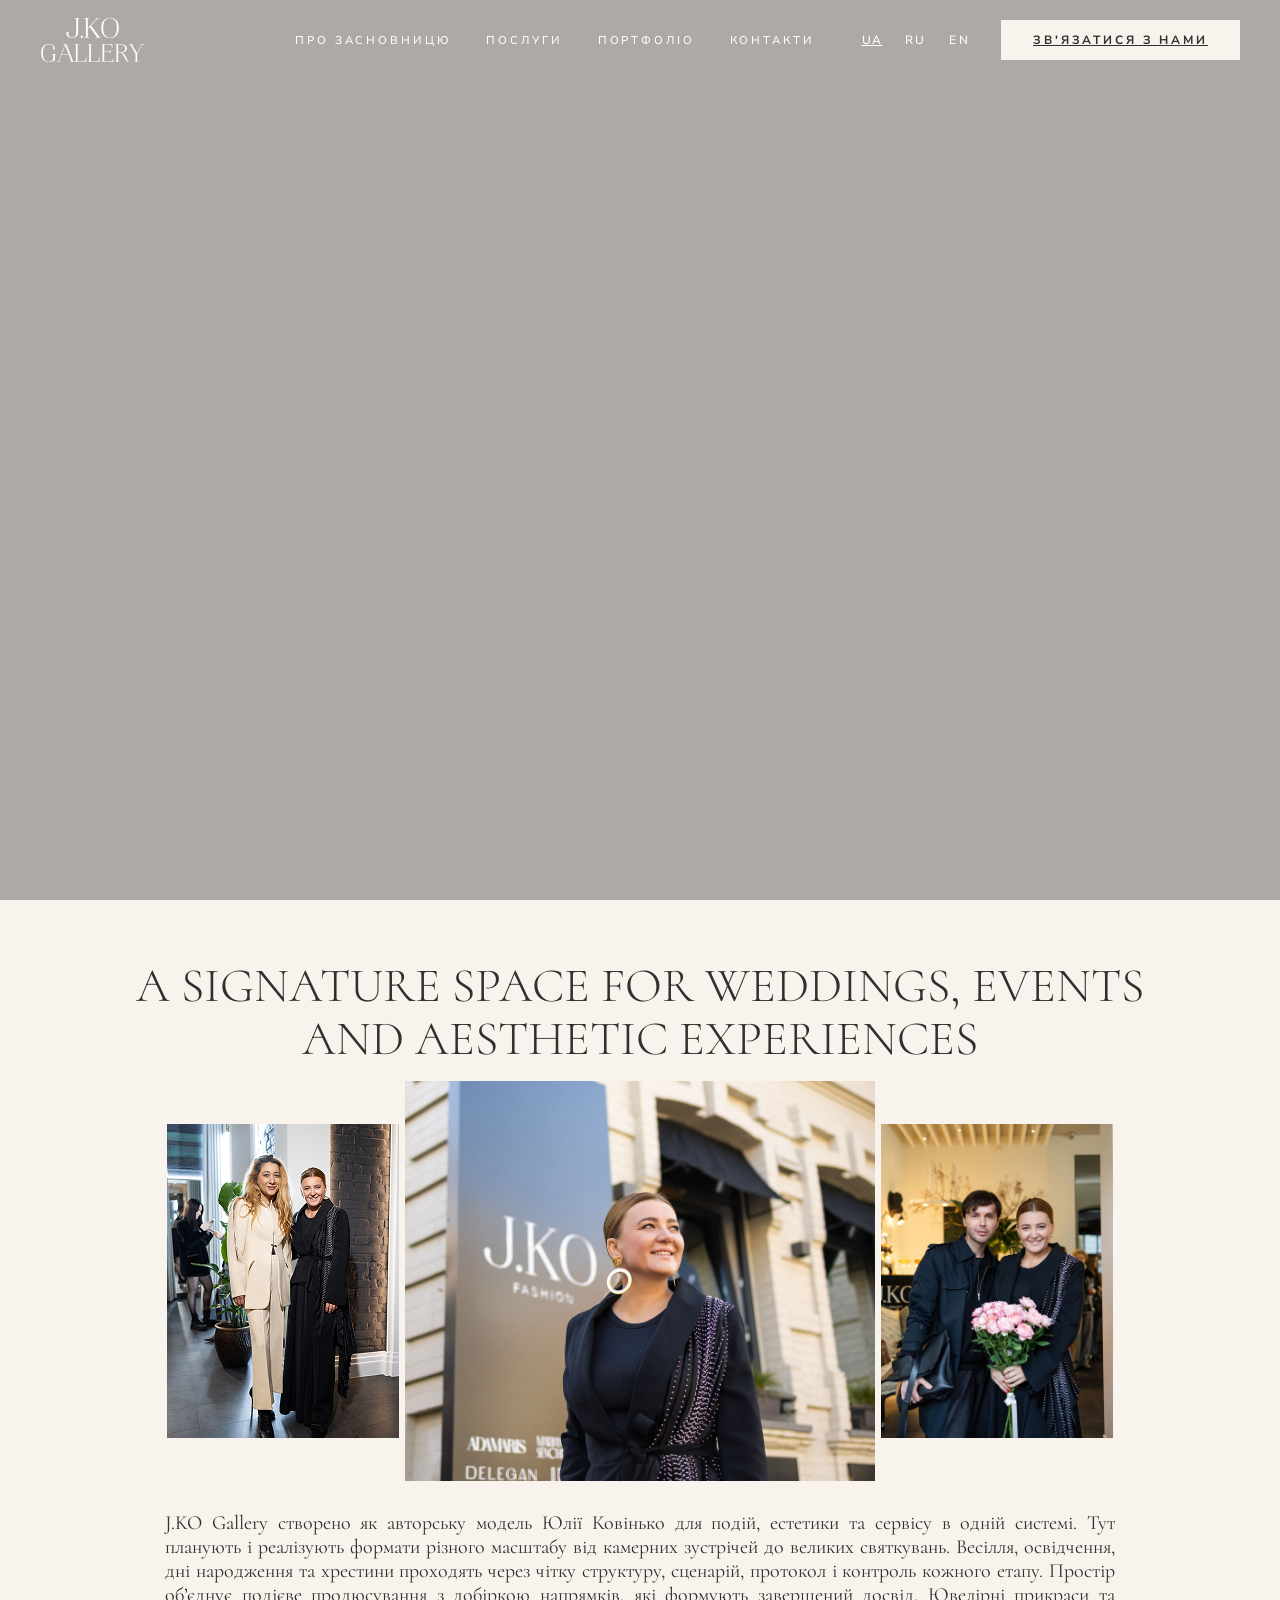
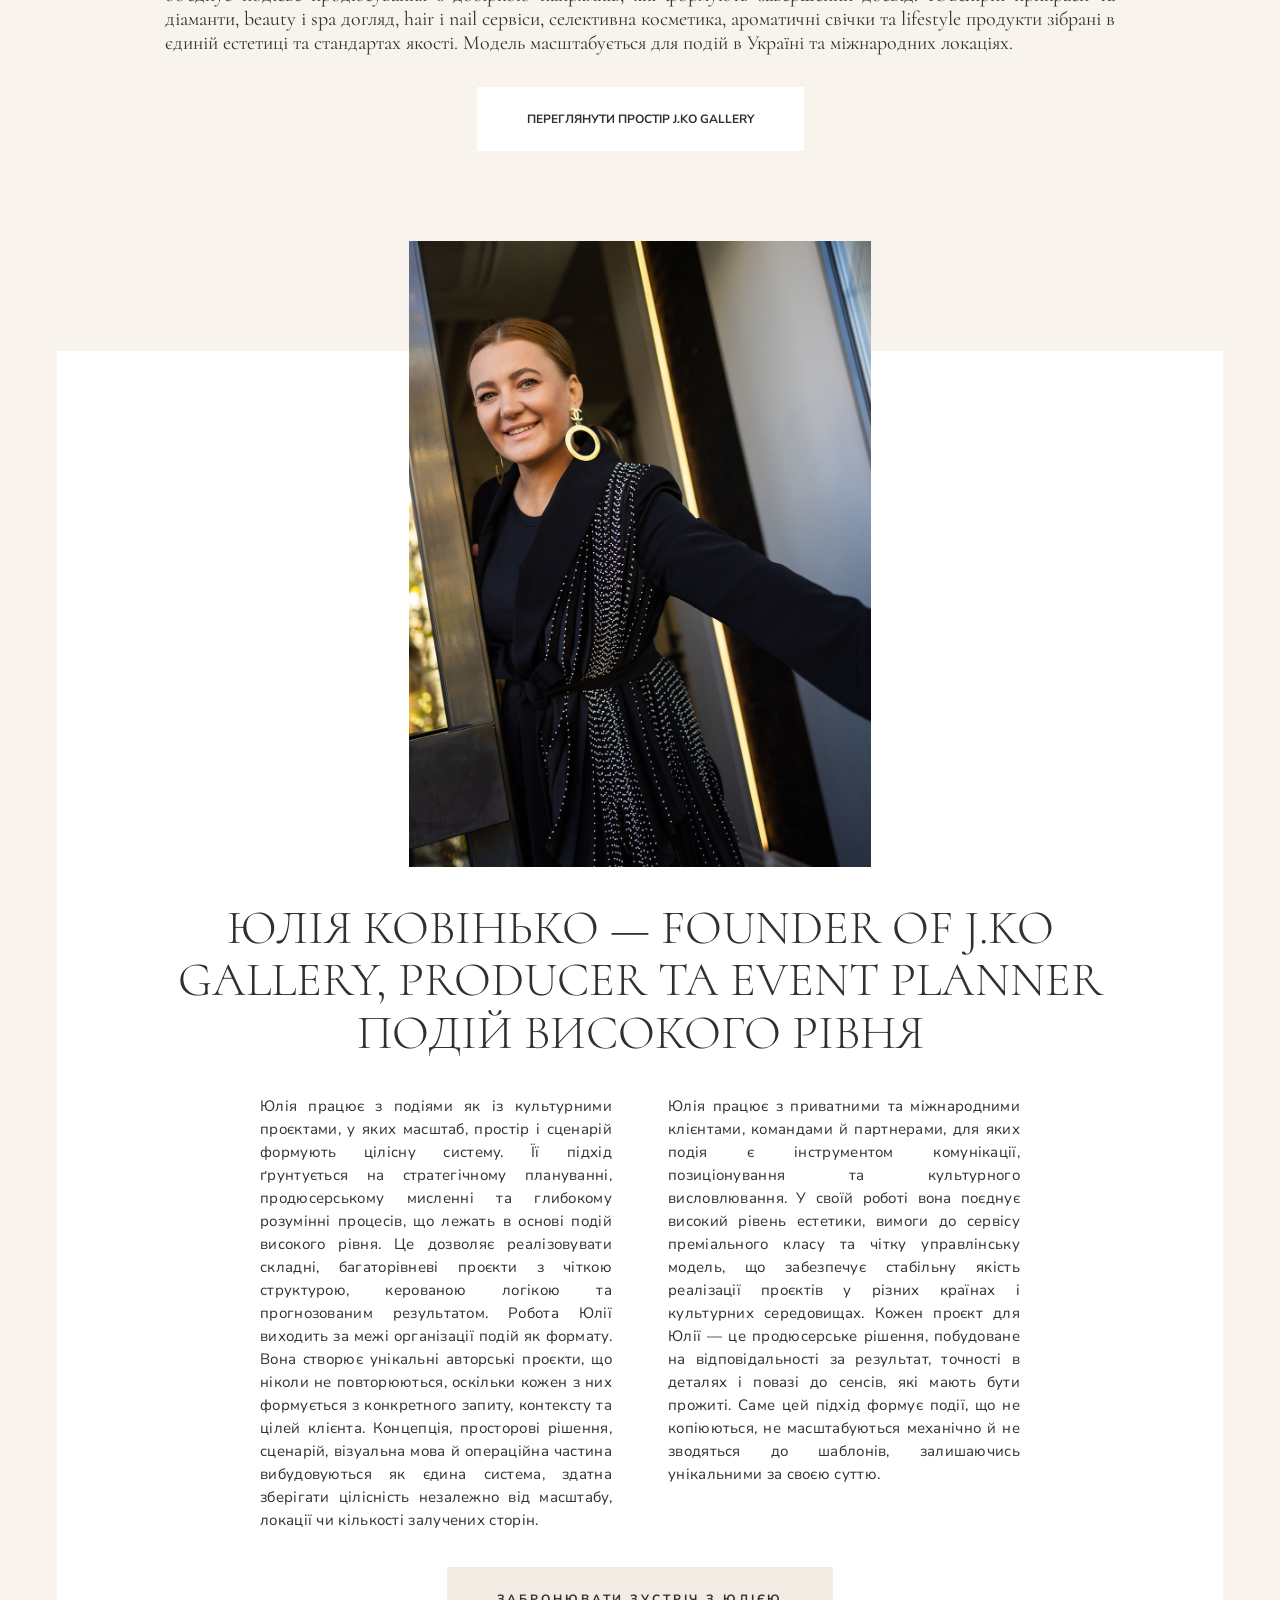
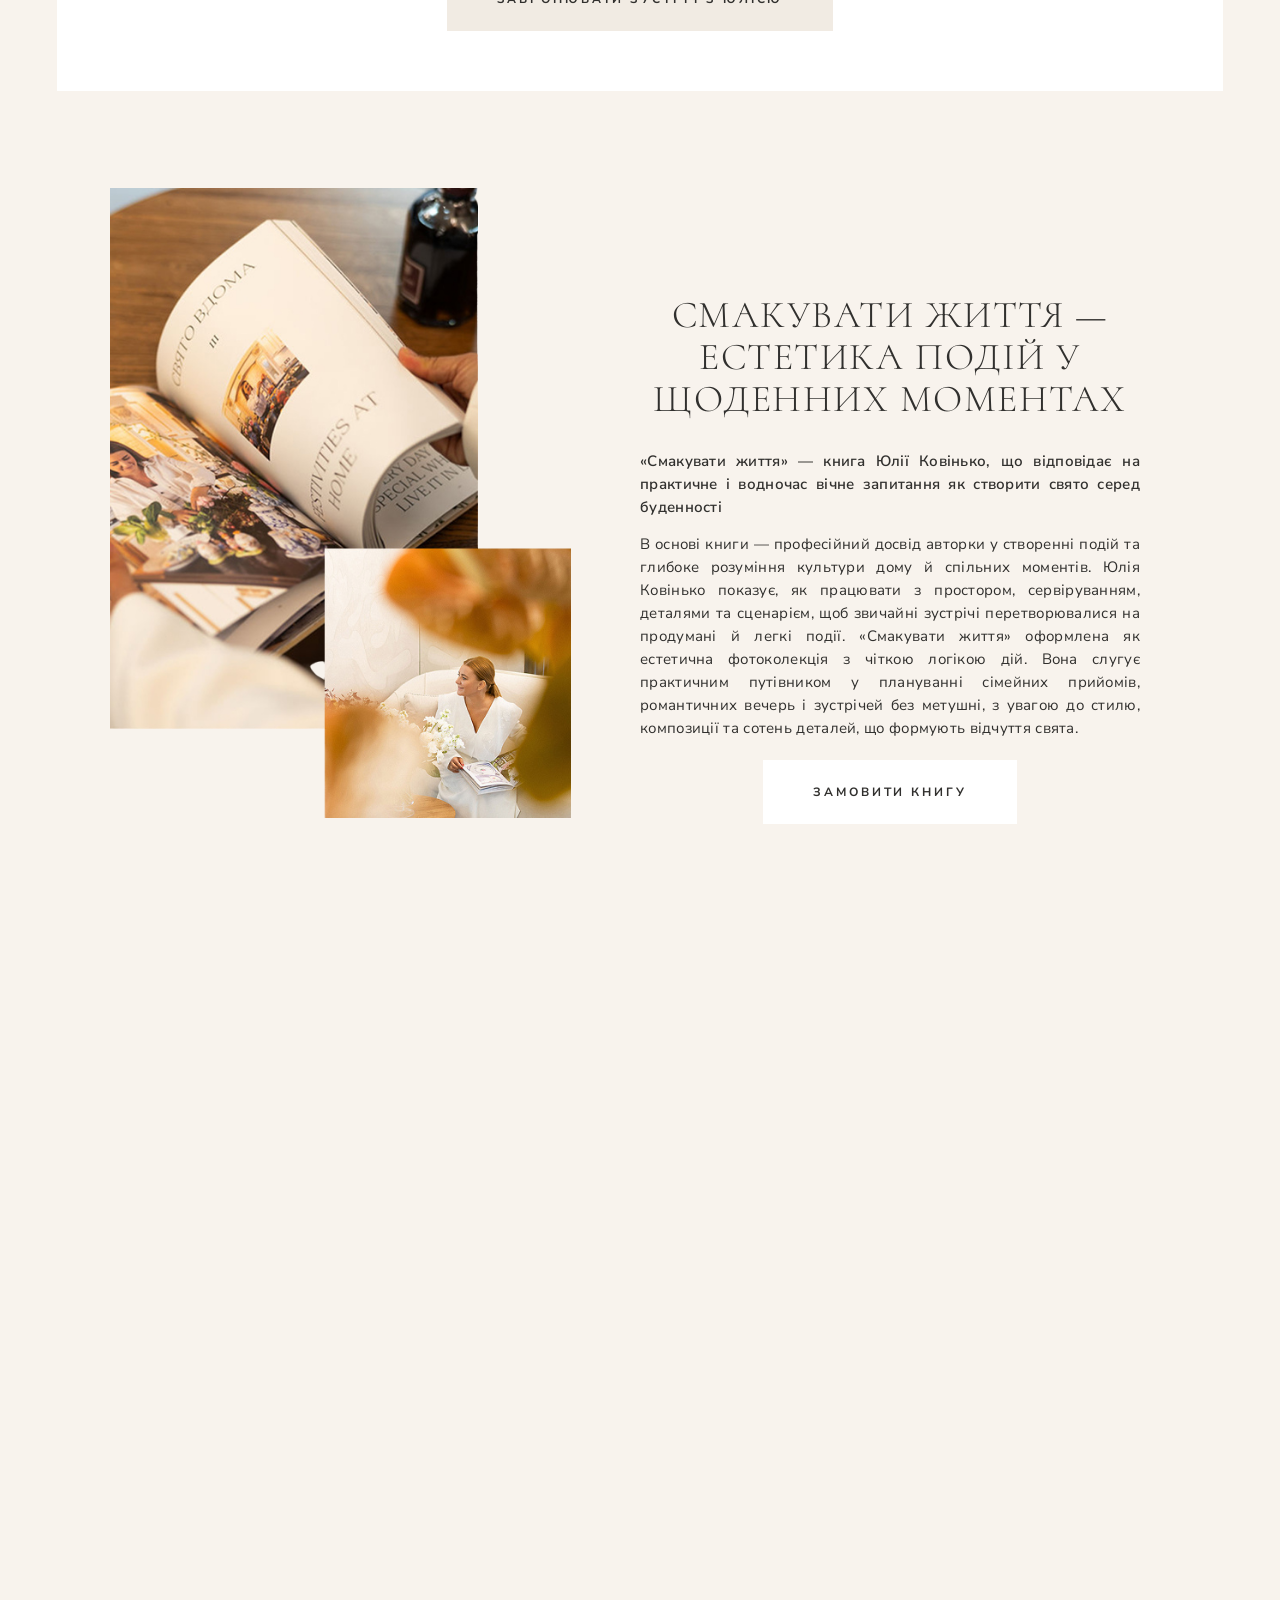
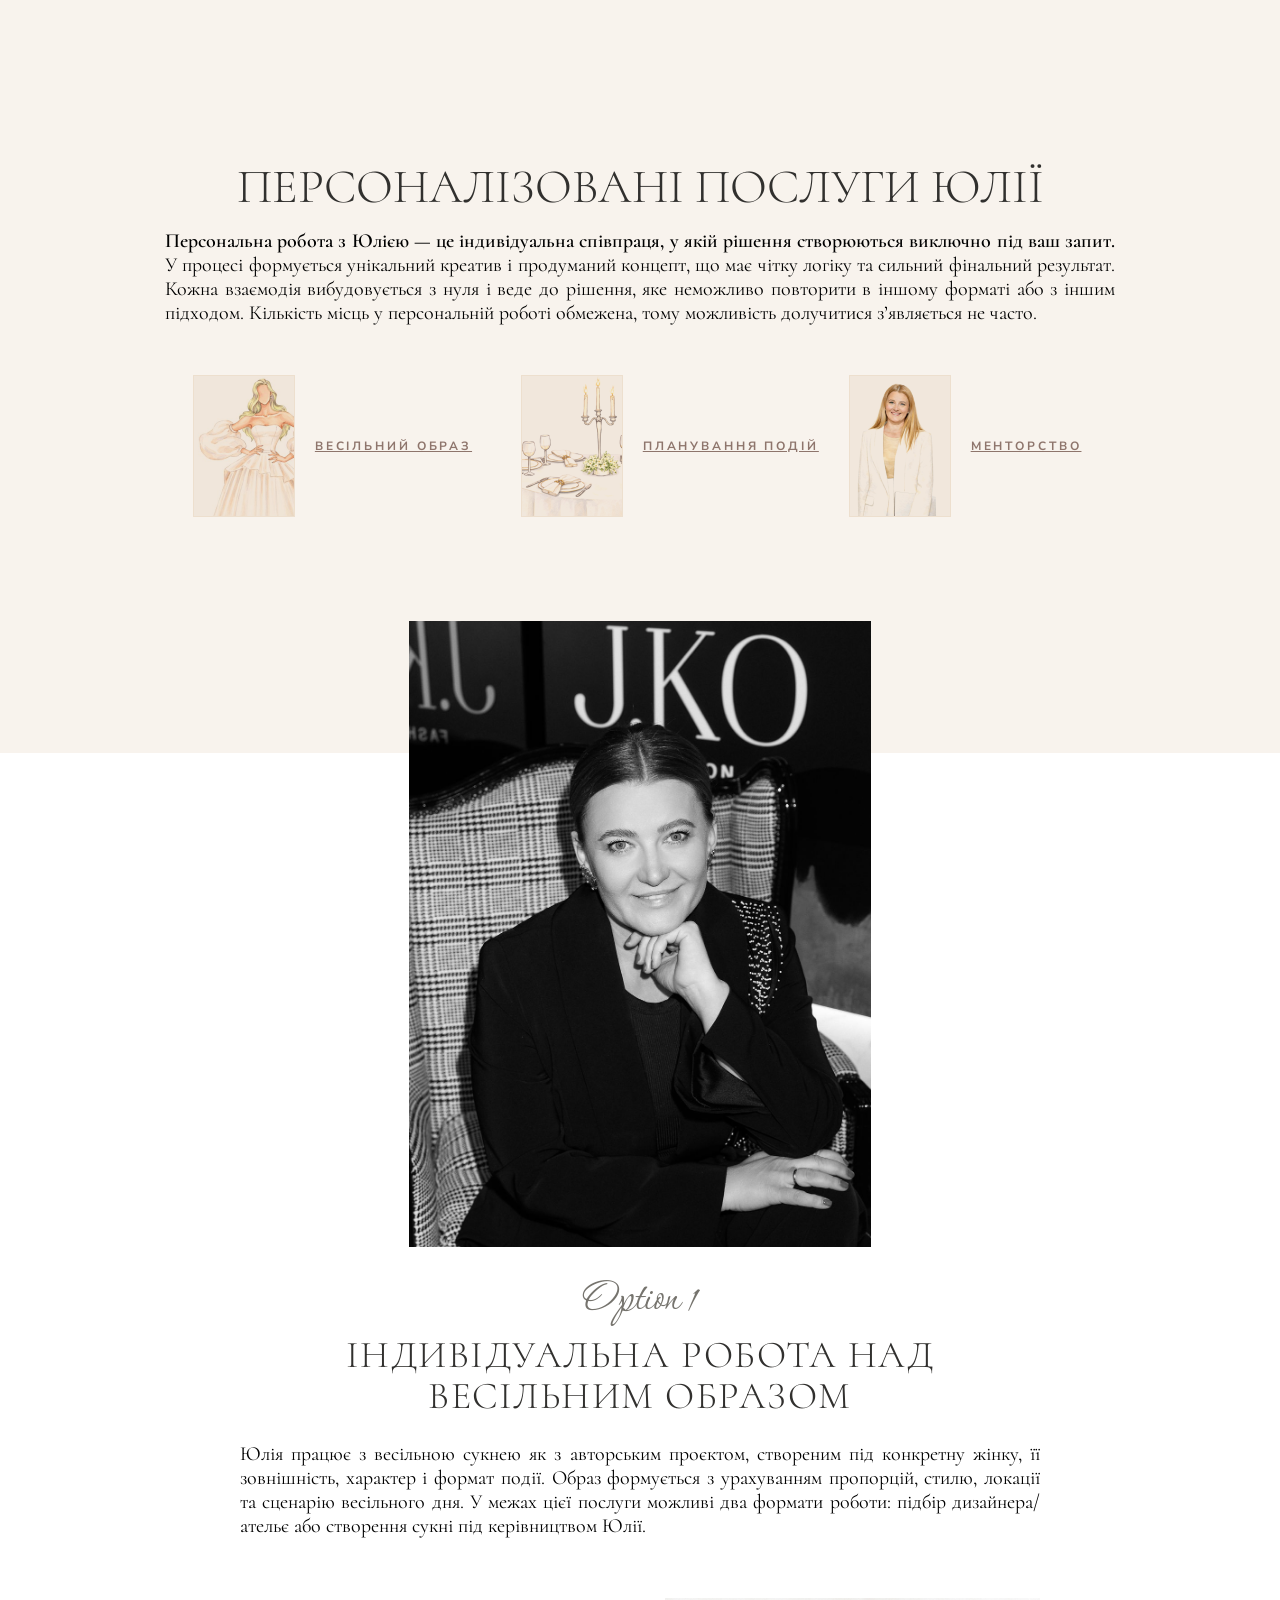
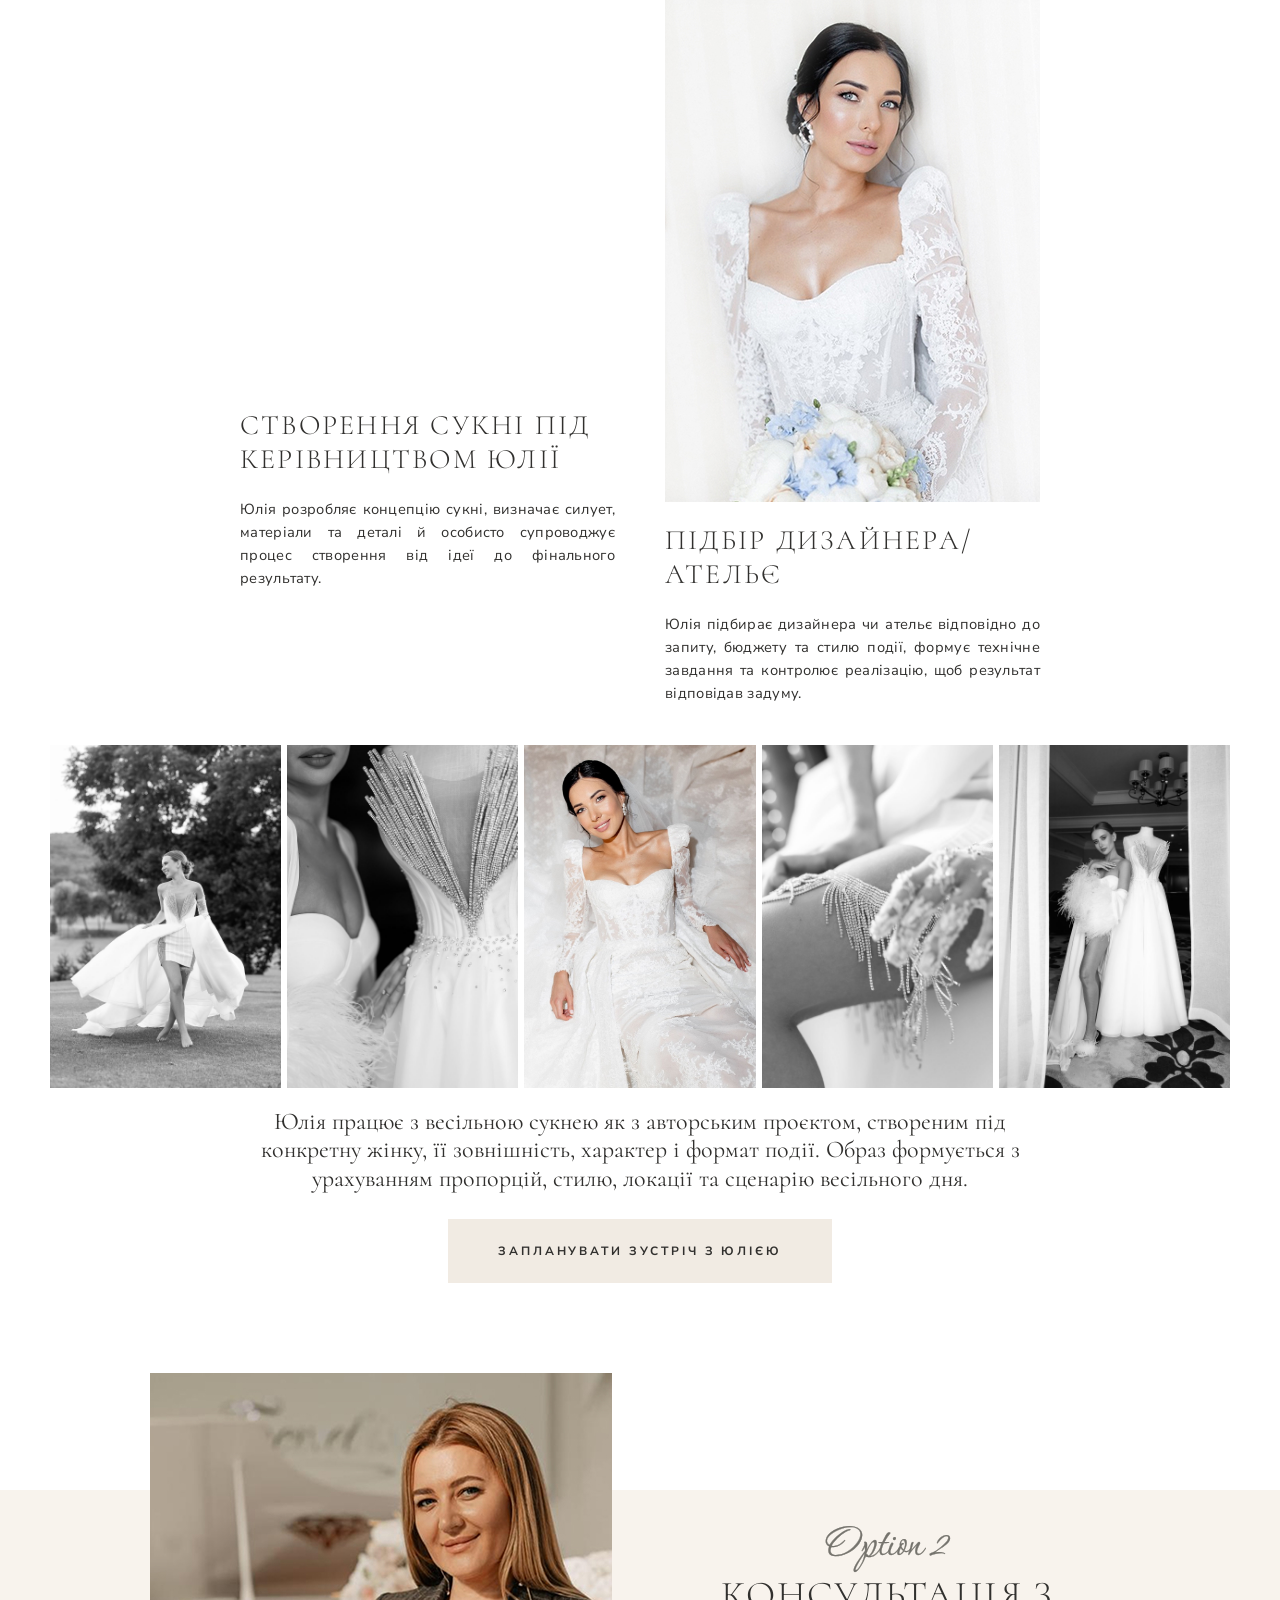
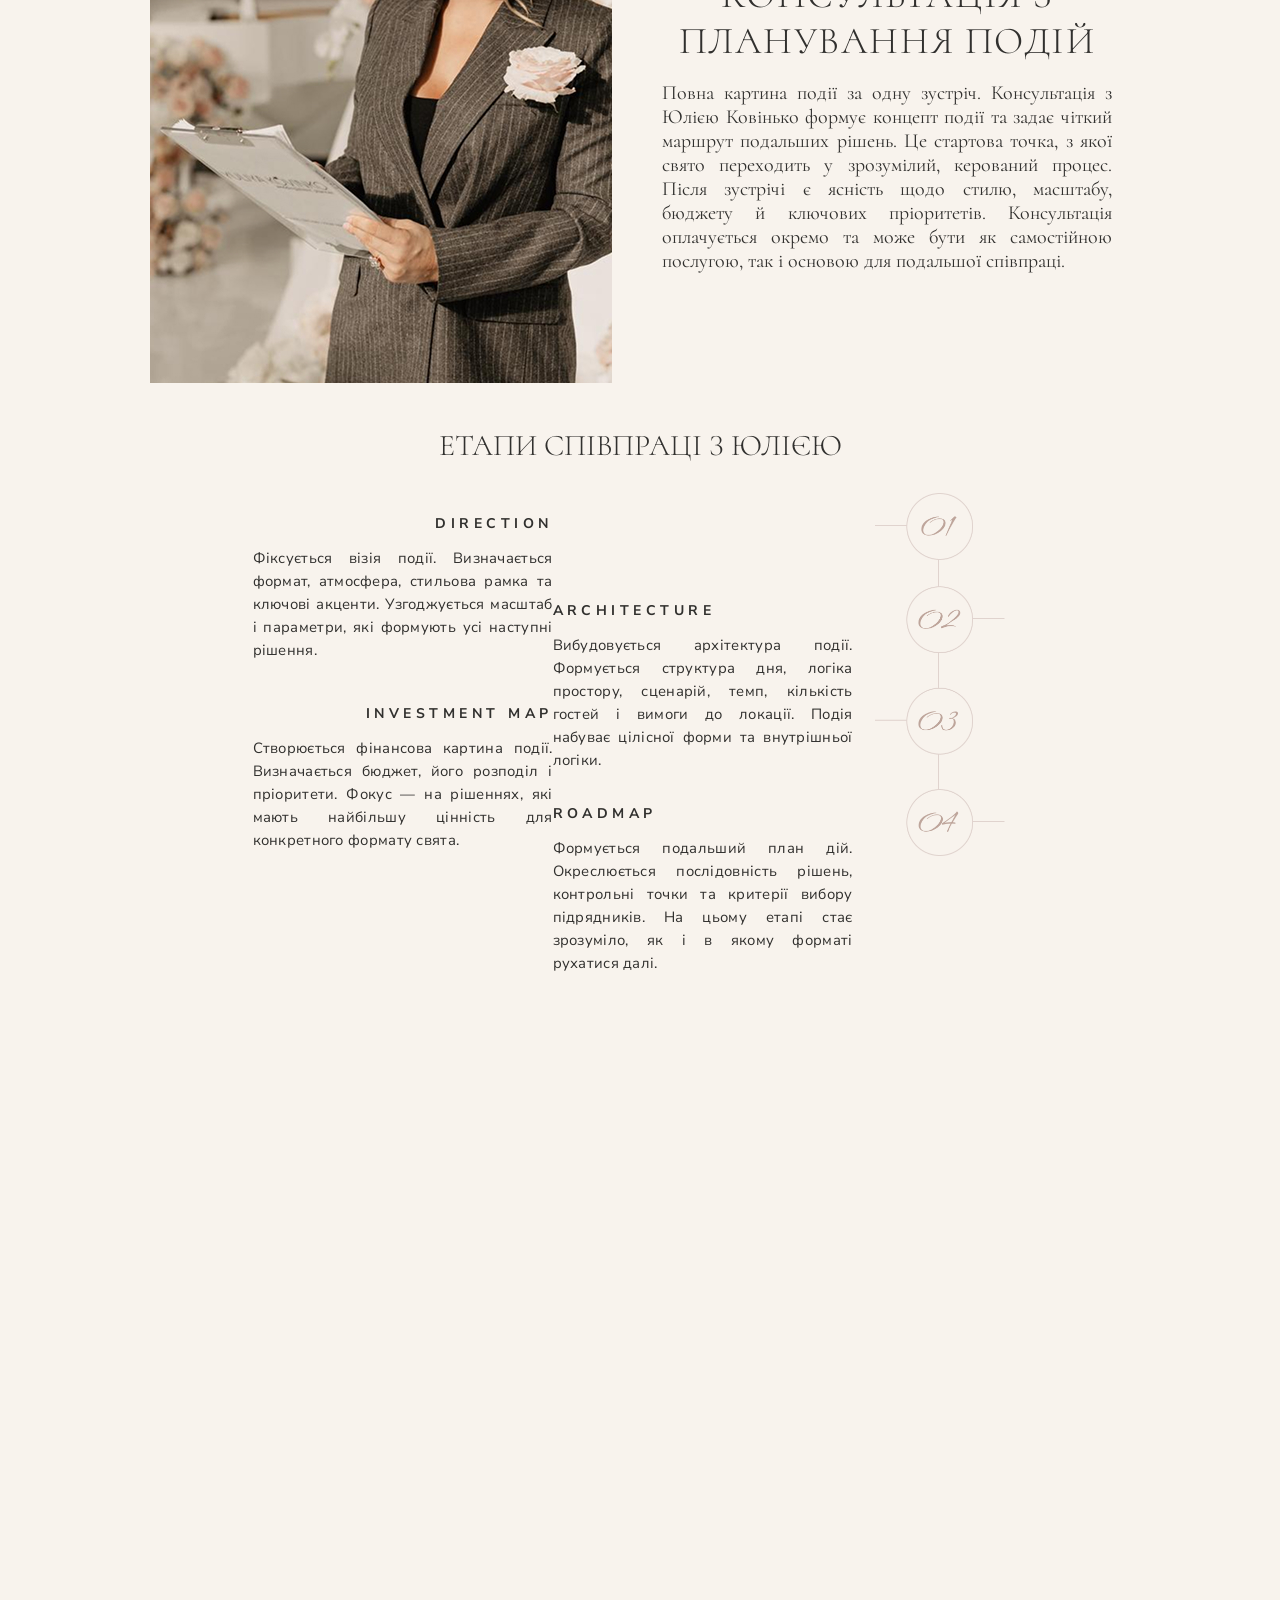
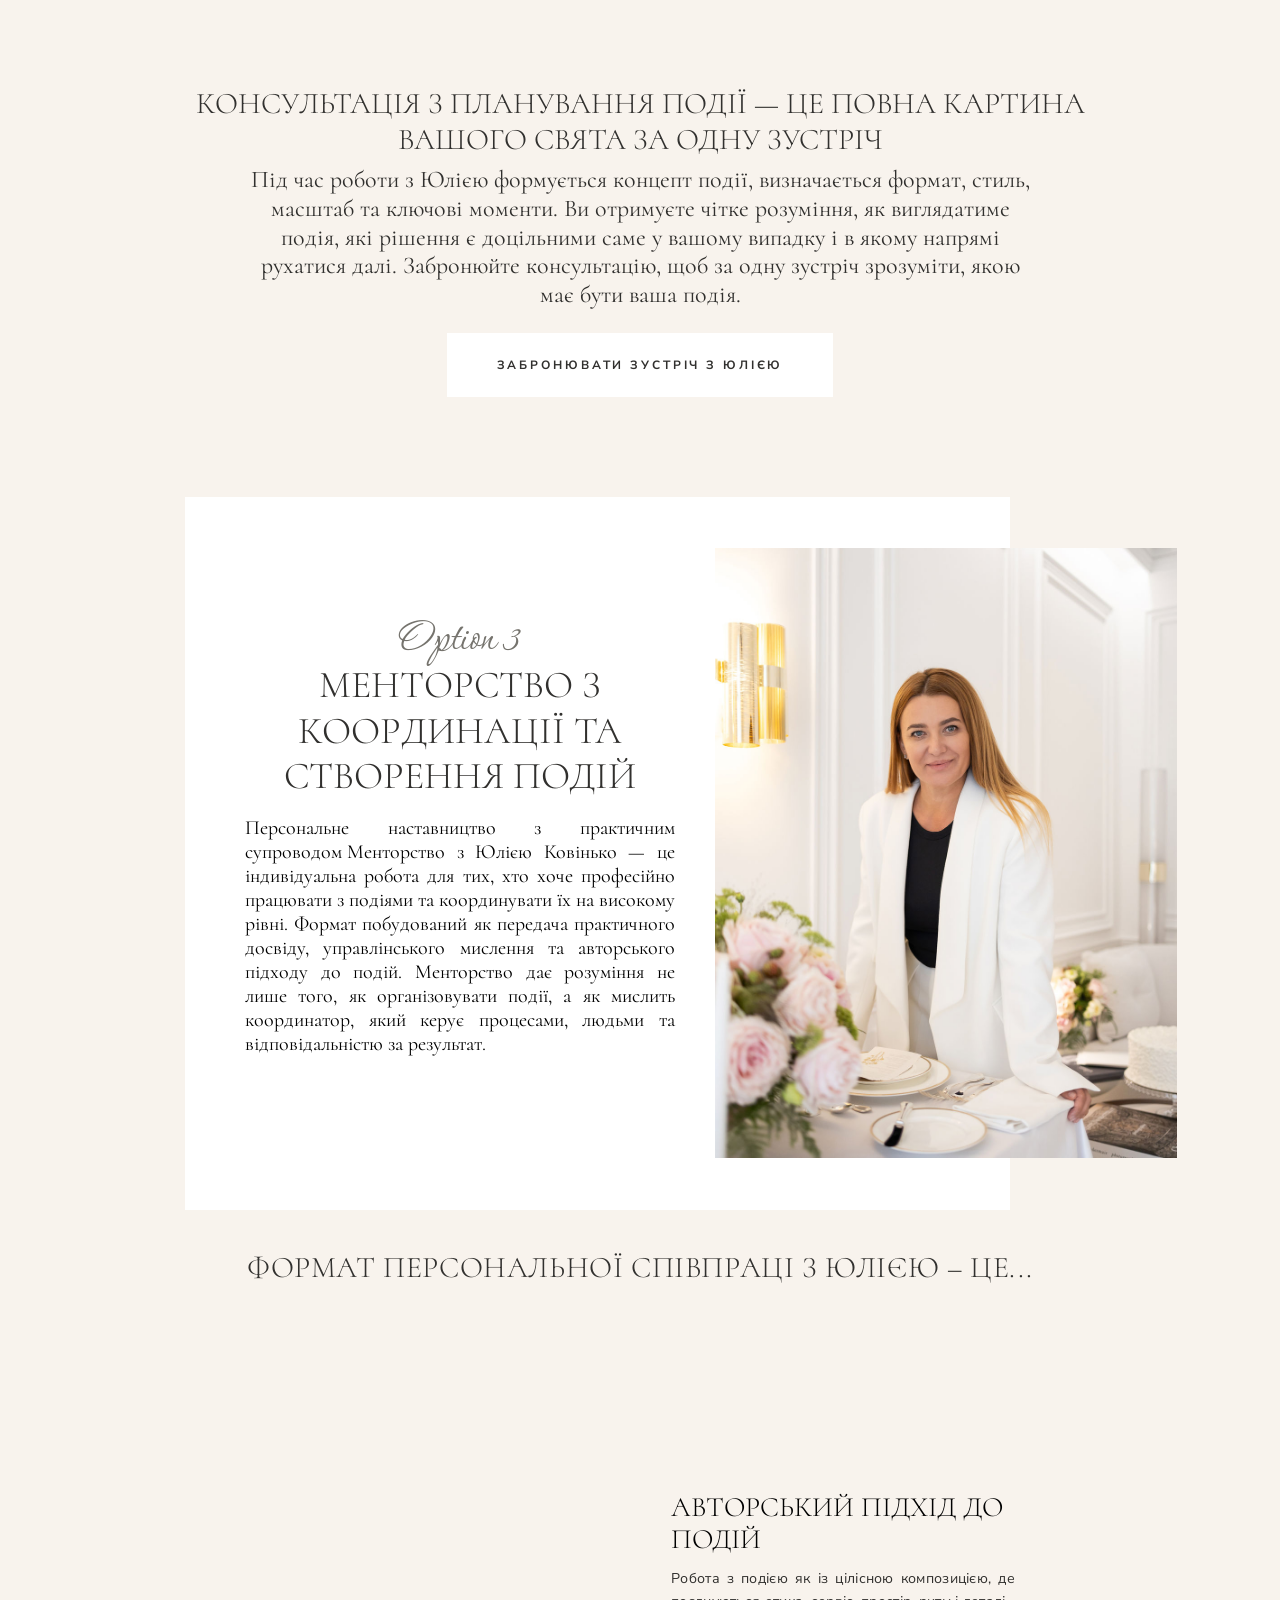
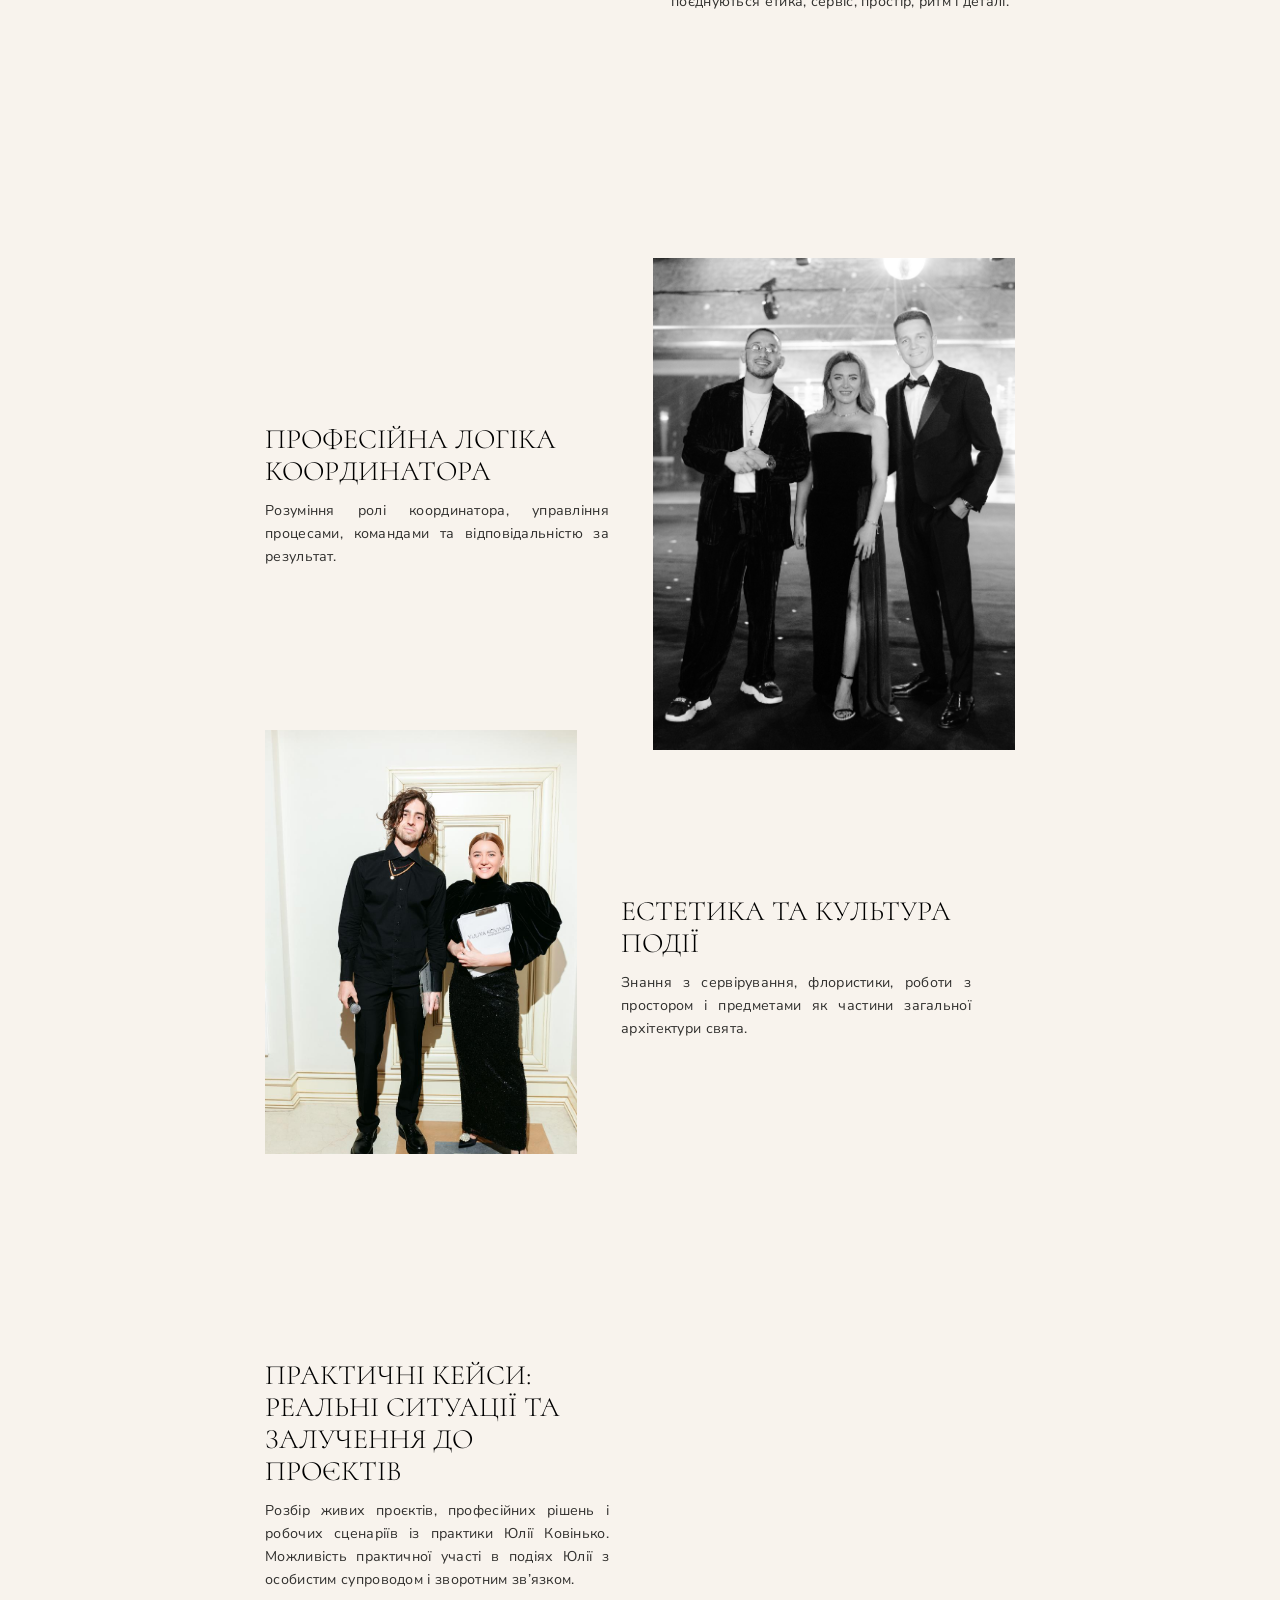
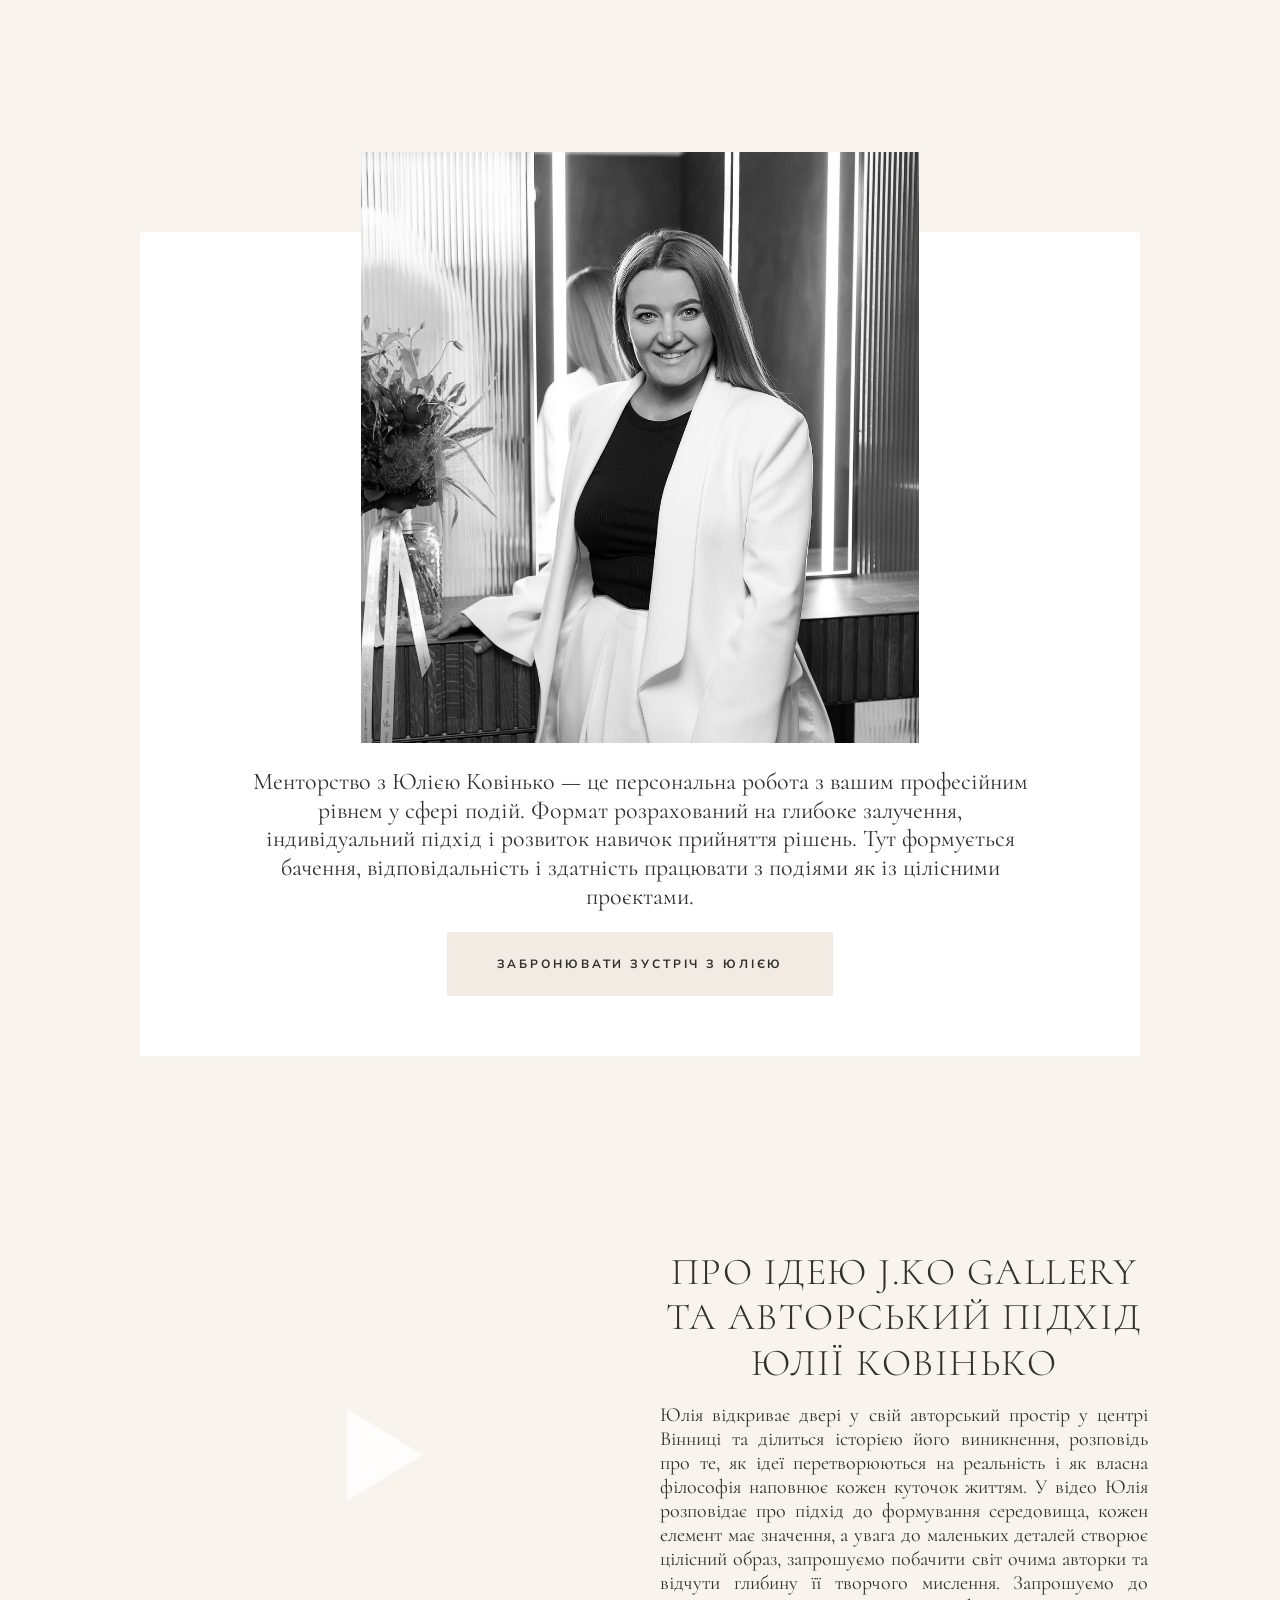
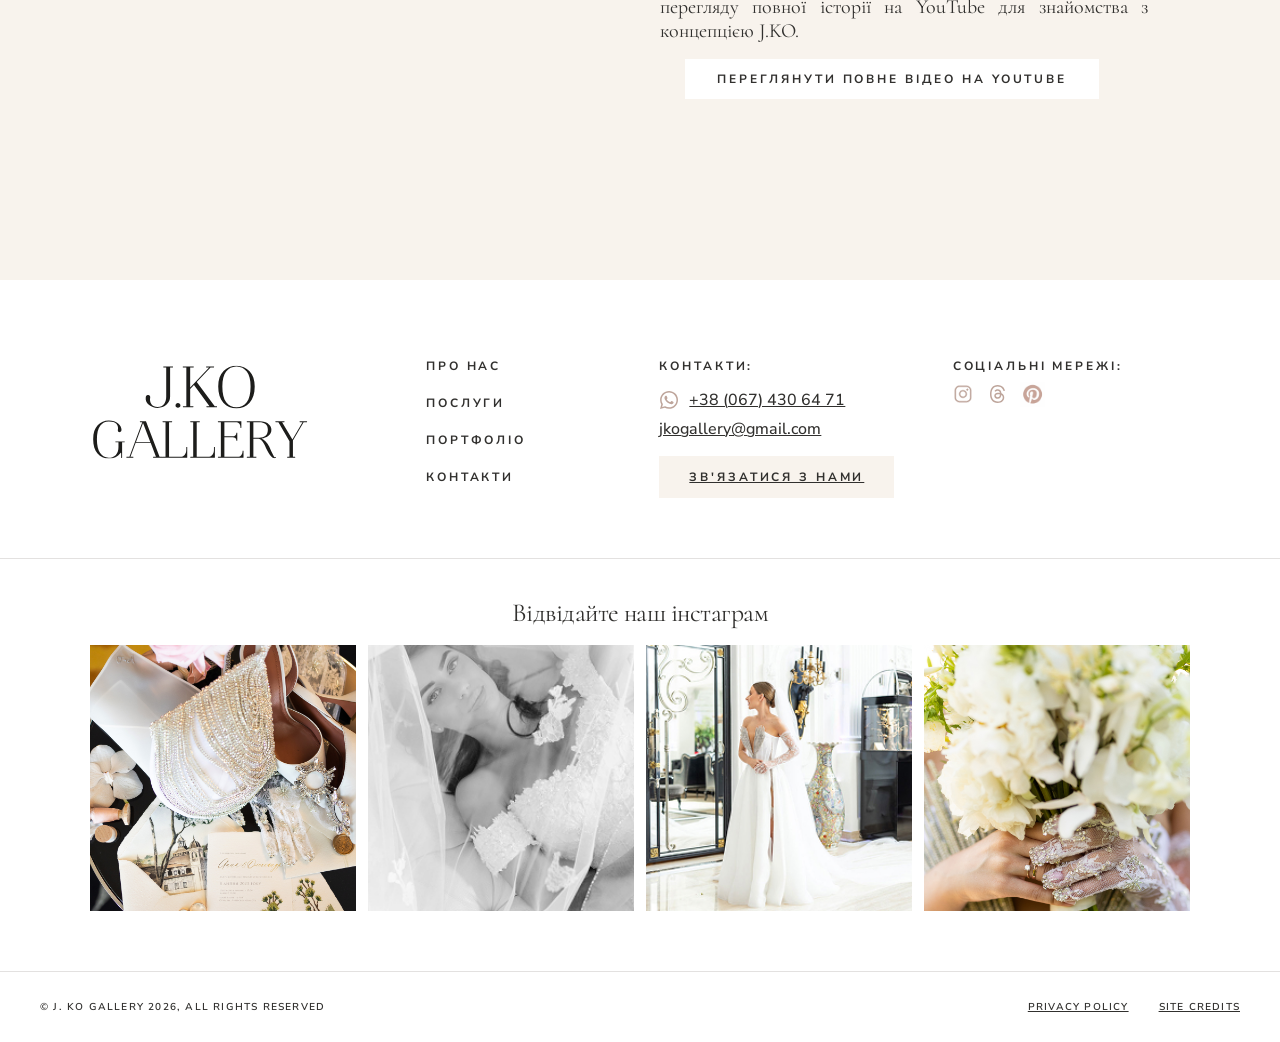
==== commit c6b22b5c: "Link contact buttons to contact page Made-with: Cursor" ====
--- a/about.html
+++ b/about.html
@@ -36,9 +36,9 @@
                 <a href="about.html" class="mobile-nav-link" data-translate="navAbout">ПРО ЗАСНОВНИЦЮ</a>
                 <a href="index.html#services" class="mobile-nav-link" data-translate="navServices">ПОСЛУГИ</a>
                 <a href="index.html#portfolio" class="mobile-nav-link" data-translate="navPortfolio">ПОРТФОЛІО</a>
-                <a href="index.html#contacts" class="mobile-nav-link" data-translate="navContacts">КОНТАКТИ</a>
+                <a href="contact.html" class="mobile-nav-link" data-translate="navContacts">КОНТАКТИ</a>
             </nav>
-            <button class="mobile-contact-btn" data-translate="contactBtn">ЗВ'ЯЗАТИСЯ З НАМИ</button>
+            <a href="contact.html" class="mobile-contact-btn" data-translate="contactBtn">ЗВ'ЯЗАТИСЯ З НАМИ</a>
             <a href="https://www.instagram.com/jko_gallery/" class="mobile-instagram" target="_blank" rel="noopener noreferrer">
                 <img src="src/img/for dev/icons and logo/instagram.svg" alt="Instagram" class="instagram-icon">
                 <span>Instagram</span>
@@ -60,7 +60,7 @@
             <a href="about.html" class="nav-link" data-translate="navAbout">ПРО ЗАСНОВНИЦЮ</a>
             <a href="index.html#services" class="nav-link" data-translate="navServices">ПОСЛУГИ</a>
             <a href="index.html#portfolio" class="nav-link" data-translate="navPortfolio">ПОРТФОЛІО</a>
-            <a href="index.html#contacts" class="nav-link" data-translate="navContacts">КОНТАКТИ</a>
+            <a href="contact.html" class="nav-link" data-translate="navContacts">КОНТАКТИ</a>
         </nav>
 
         <div class="header-right">
@@ -69,7 +69,7 @@
                 <span class="lang" data-lang="ru">RU</span>
                 <span class="lang" data-lang="en">EN</span>
             </div>
-            <button class="contact-btn" data-translate="contactBtn">ЗВ'ЯЗАТИСЯ З НАМИ</button>
+            <a href="contact.html" class="contact-btn" data-translate="contactBtn">ЗВ'ЯЗАТИСЯ З НАМИ</a>
         </div>
     </header>
 
@@ -464,7 +464,7 @@
                 <a href="about.html" class="footer-nav-link" data-translate="footerAbout">ПРО НАС</a>
                 <a href="index.html#services" class="footer-nav-link" data-translate="footerServices">ПОСЛУГИ</a>
                 <a href="index.html#portfolio" class="footer-nav-link" data-translate="footerPortfolio">ПОРТФОЛІО</a>
-                <a href="index.html#contacts" class="footer-nav-link" data-translate="footerContacts">КОНТАКТИ</a>
+                <a href="contact.html" class="footer-nav-link" data-translate="footerContacts">КОНТАКТИ</a>
             </nav>
             <div class="footer-contacts">
                 <h3 class="footer-section-title" data-translate="footerContactsTitle">КОНТАКТИ:</h3>
@@ -477,7 +477,7 @@
                         <a href="mailto:jkogallery@gmail.com" class="footer-contact-link">jkogallery@gmail.com</a>
                     </div>
                 </div>
-                <button class="footer-btn" data-translate="contactBtn">ЗВ'ЯЗАТИСЯ З НАМИ</button>
+                <a href="contact.html" class="footer-btn" data-translate="contactBtn">ЗВ'ЯЗАТИСЯ З НАМИ</a>
             </div>
             <div class="footer-right">
                 <h3 class="footer-section-title" data-translate="footerSocialTitle">СОЦІАЛЬНІ МЕРЕЖІ:</h3>
--- a/style.css
+++ b/style.css
@@ -710,7 +710,7 @@
     padding: 5px 0;
 }
 .mobile-nav-link{
-    font-weight: 400 !important;
+    font-weight: 300 !important;
     -webkit-font-smoothing: antialiased !important;
 
 }
@@ -778,7 +778,7 @@
 }
 
 /* Tablet - мобільне меню */
-@media (min-width: 781px) and (max-width: 1200px) {
+@media (min-width: 601px) and (max-width: 1200px) {
     .mobile-menu-content {
         justify-content: center !important;
         padding: 80px 48px 80px 48px !important;
@@ -1117,7 +1117,7 @@
 }
 
 /* Tablet */
-@media (min-width: 781px) and (max-width: 1200px) {
+@media (min-width: 601px) and (max-width: 1200px) {
     /* Планшетна версія - використовуємо десктопні стилі */
     .hero-content {
         padding: 0;
@@ -1401,7 +1401,7 @@
     }
 }
 
-@media (min-width: 781px) and (max-width: 1200px) {
+@media (min-width: 601px) and (max-width: 1200px) {
     .grid-text {
         padding: 140px 30px 80px 10px;
         display: flex;
@@ -2399,7 +2399,7 @@
 }
 
 /* Tablet */
-@media (min-width: 781px) and (max-width: 1200px) {
+@media (min-width: 601px) and (max-width: 1200px) {
     .about-section {
         padding: 0px 0px;
     }
@@ -2810,7 +2810,7 @@
 
 
 /* Tablet */
-@media (min-width: 781px) and (max-width: 1200px) {
+@media (min-width: 601px) and (max-width: 1200px) {
     .testimonials-section1 {
         padding: 220px 40px 112px 40px;
         max-width: 900px;
@@ -3701,7 +3701,7 @@
 }
 
 /* Tablet */
-@media (min-width: 781px) and (max-width: 1200px) {
+@media (min-width: 601px) and (max-width: 1200px) {
     .locations-section {
         padding: 74px 0 22px 0;
     }
@@ -4145,7 +4145,7 @@
 }
 
 /* Tablet */
-@media (min-width: 781px) and (max-width: 1200px) {
+@media (min-width: 601px) and (max-width: 1200px) {
     .services-section {
         padding: 60px 0 60px 0;
     }
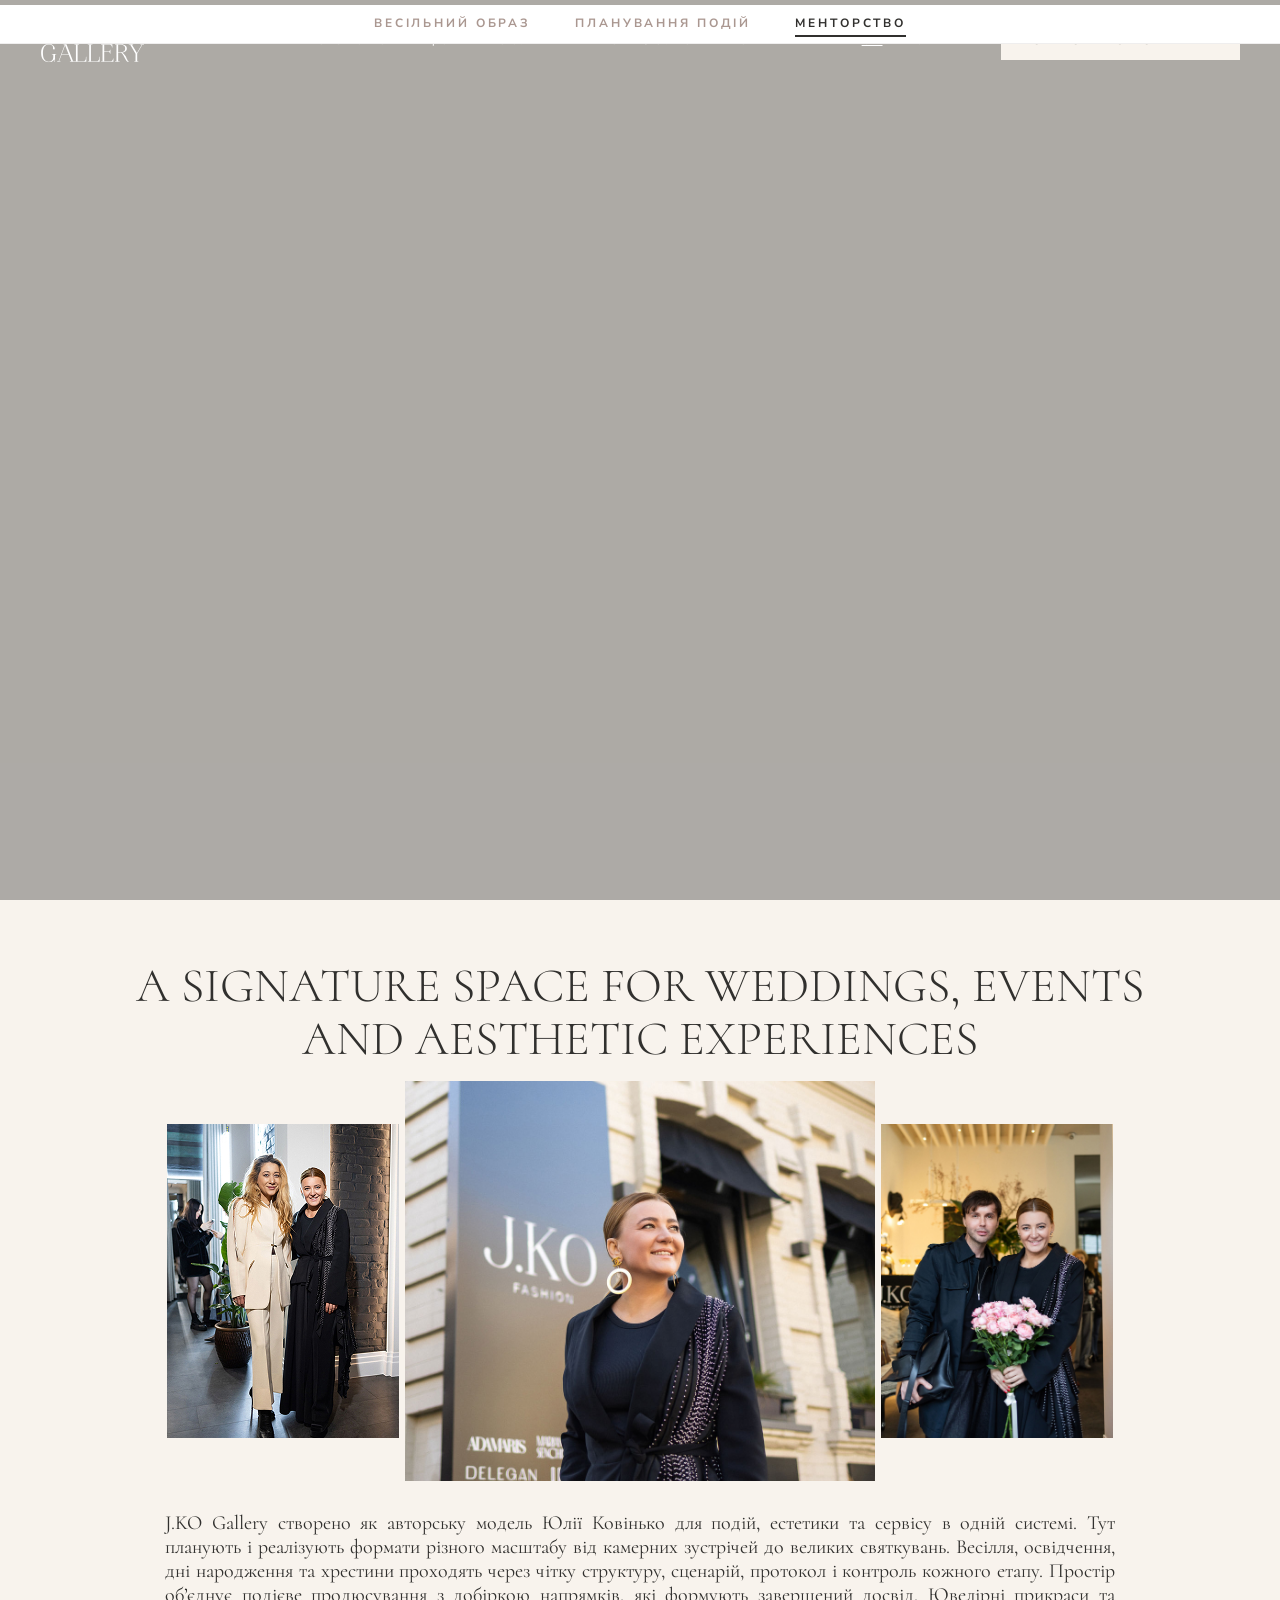
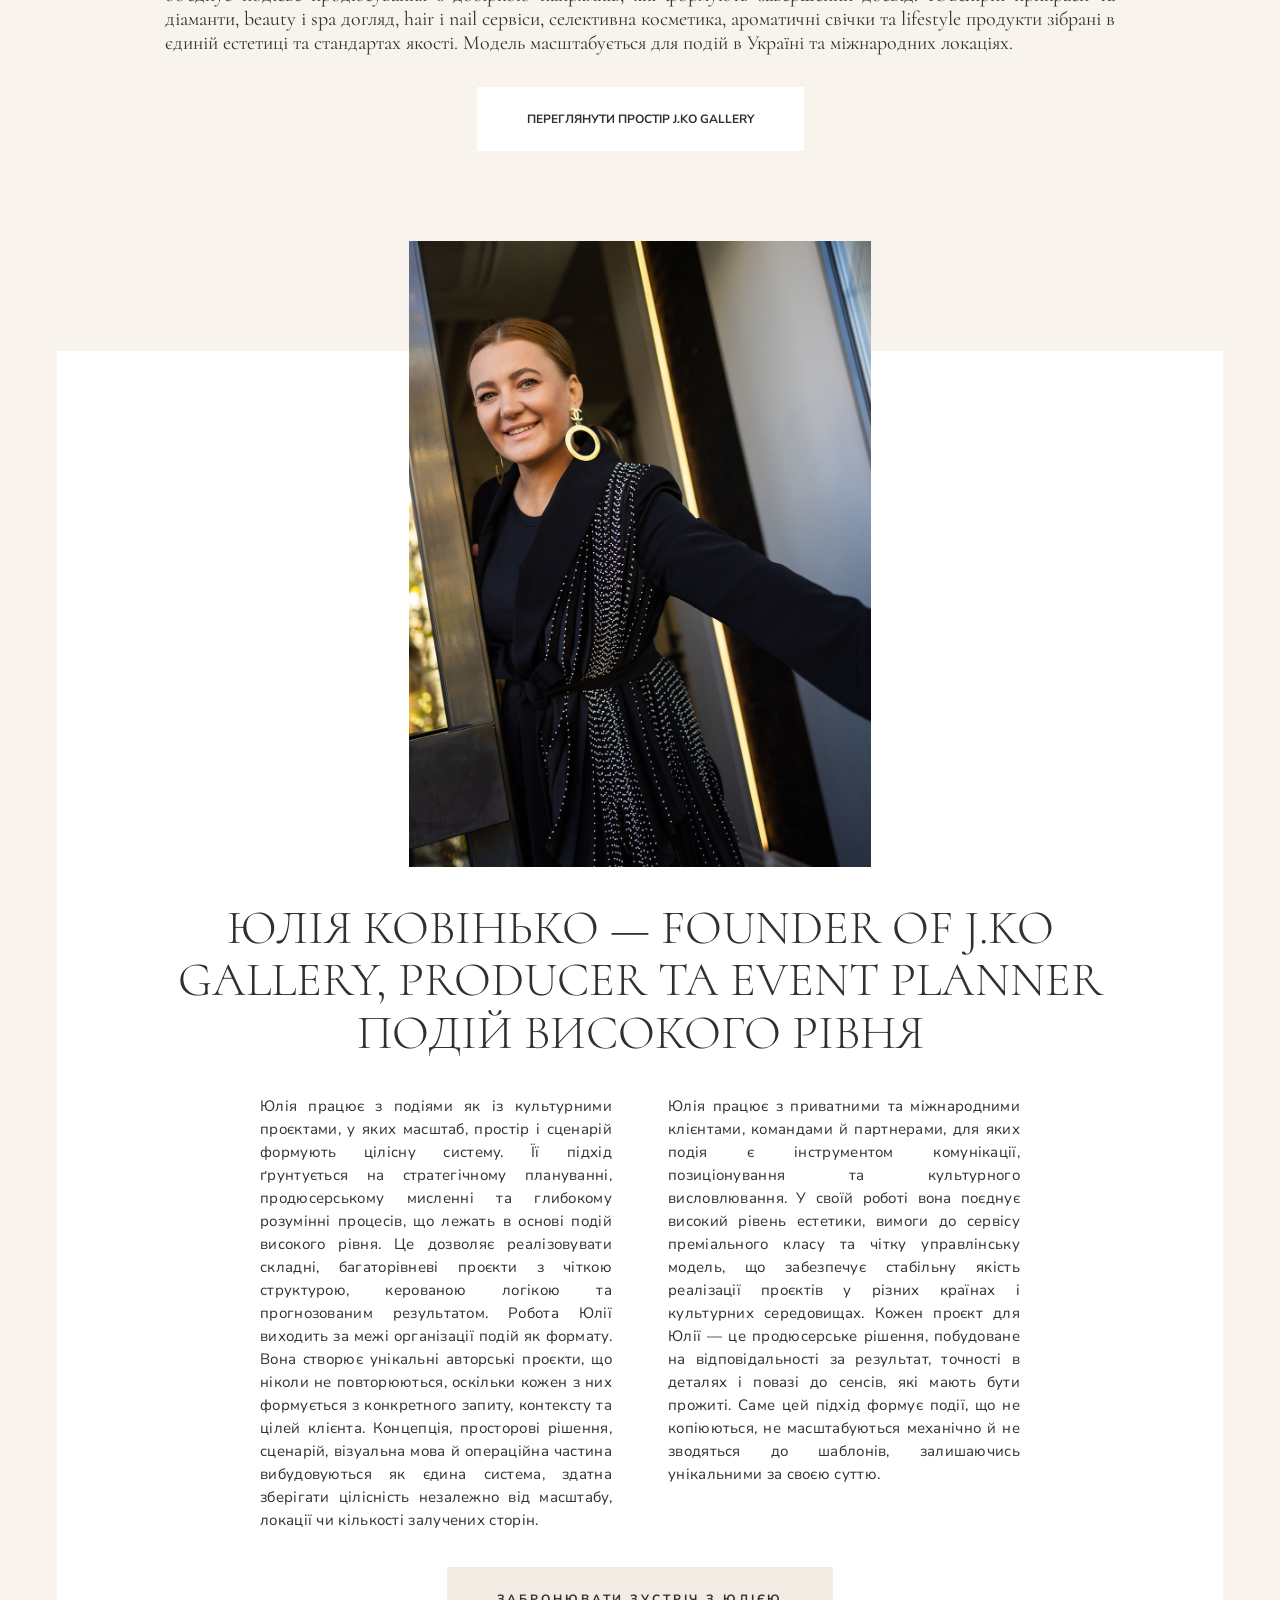
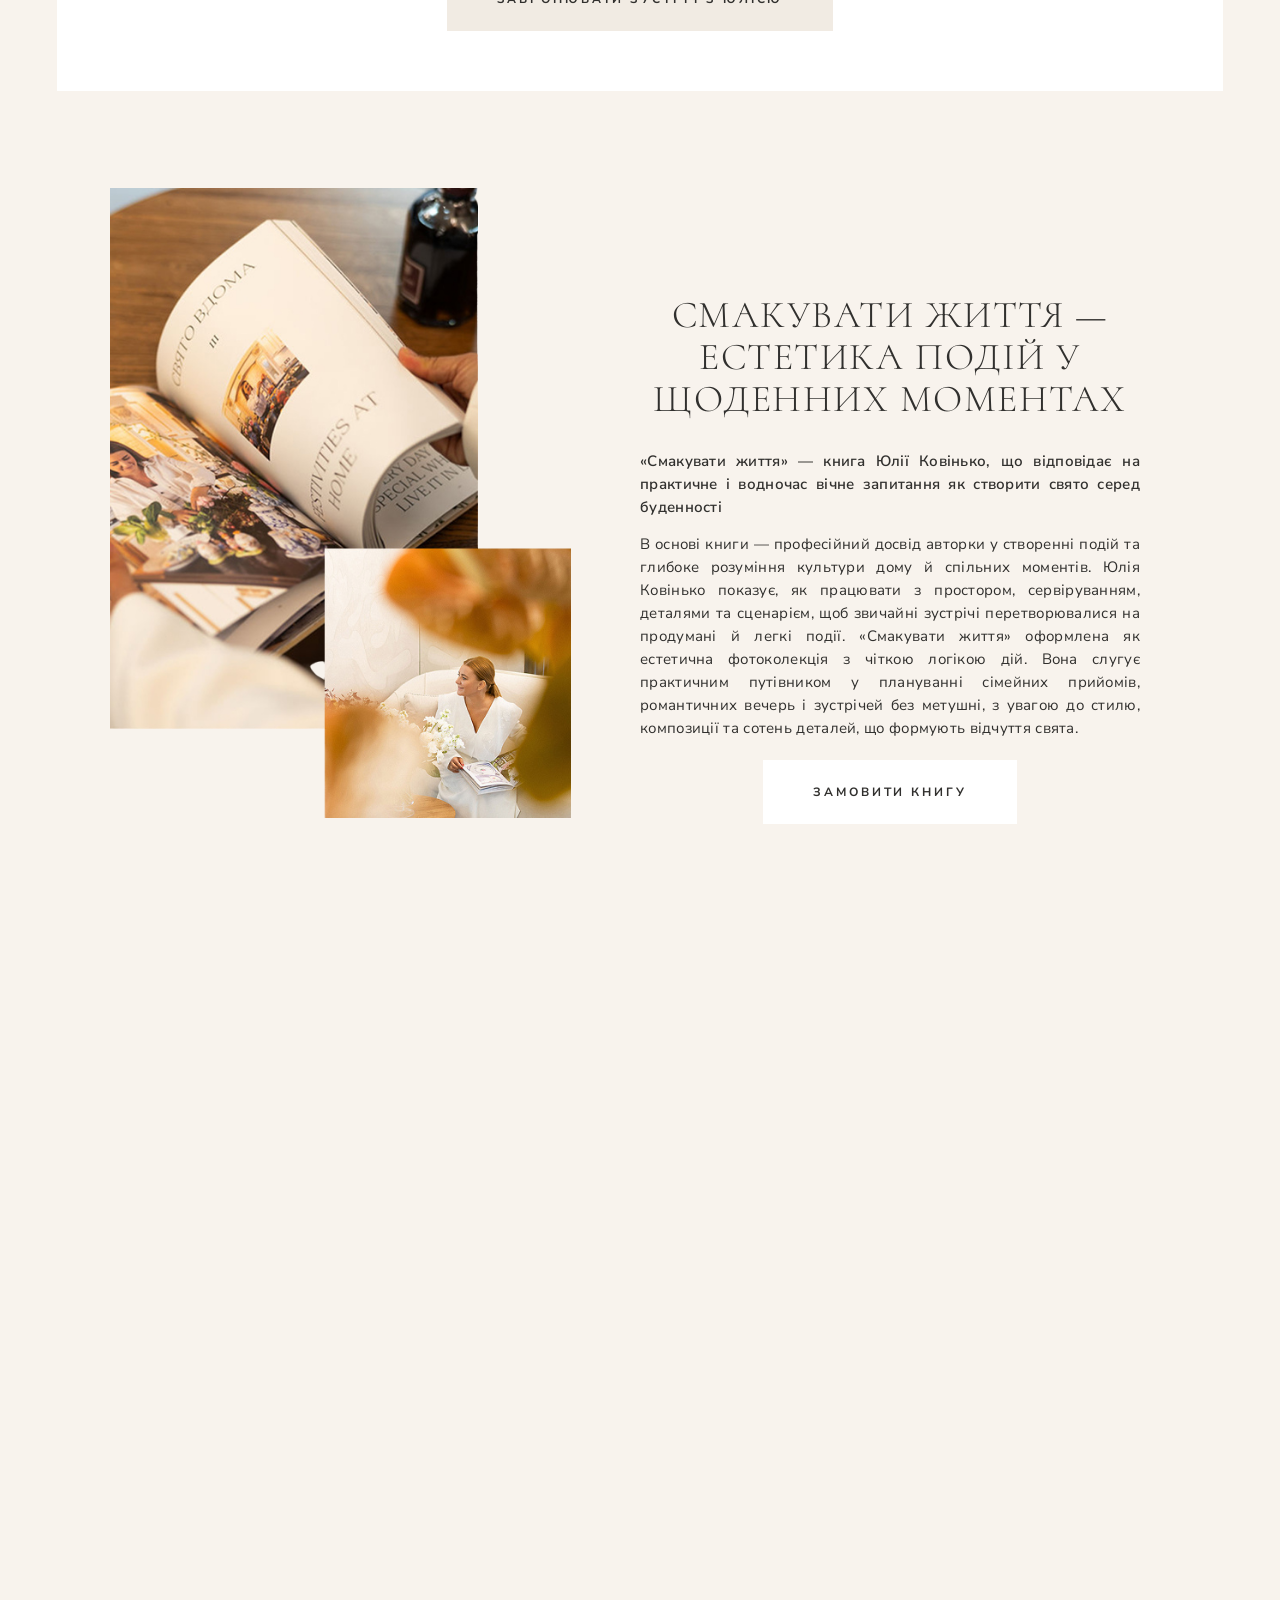
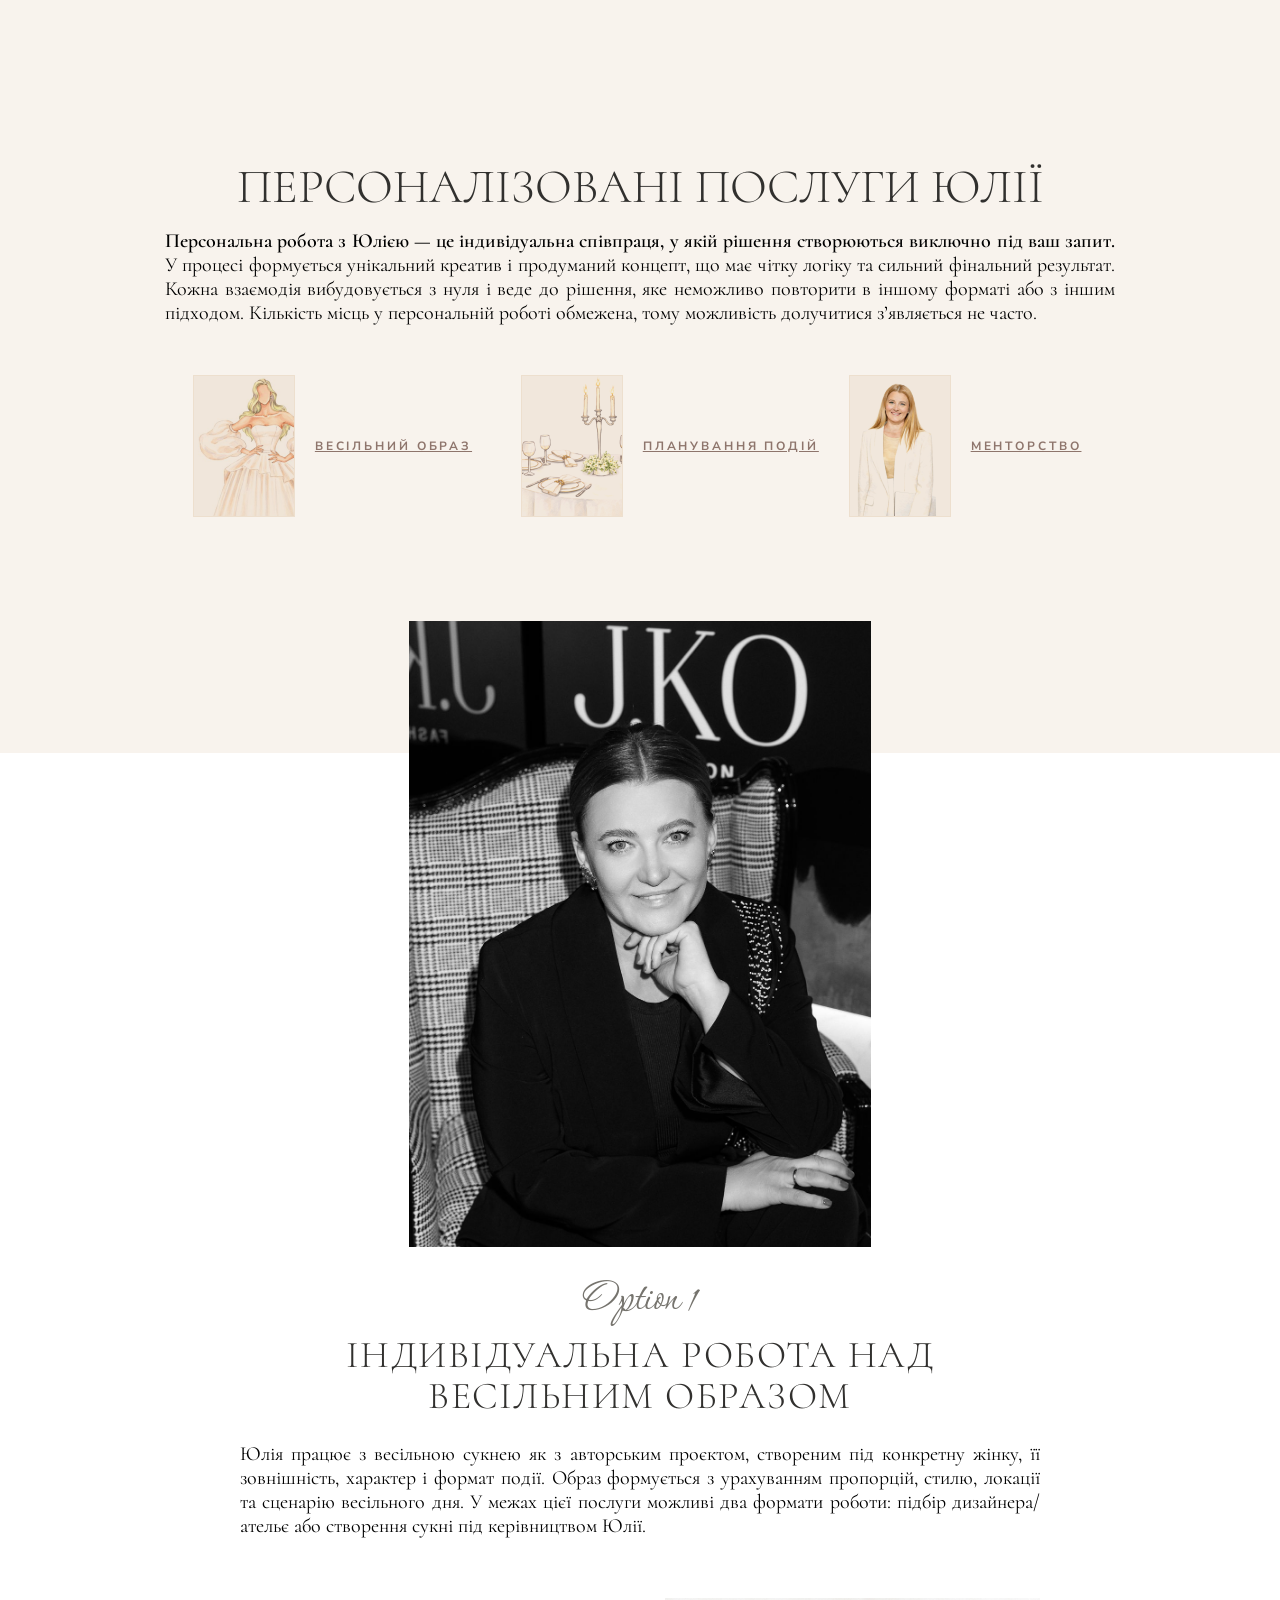
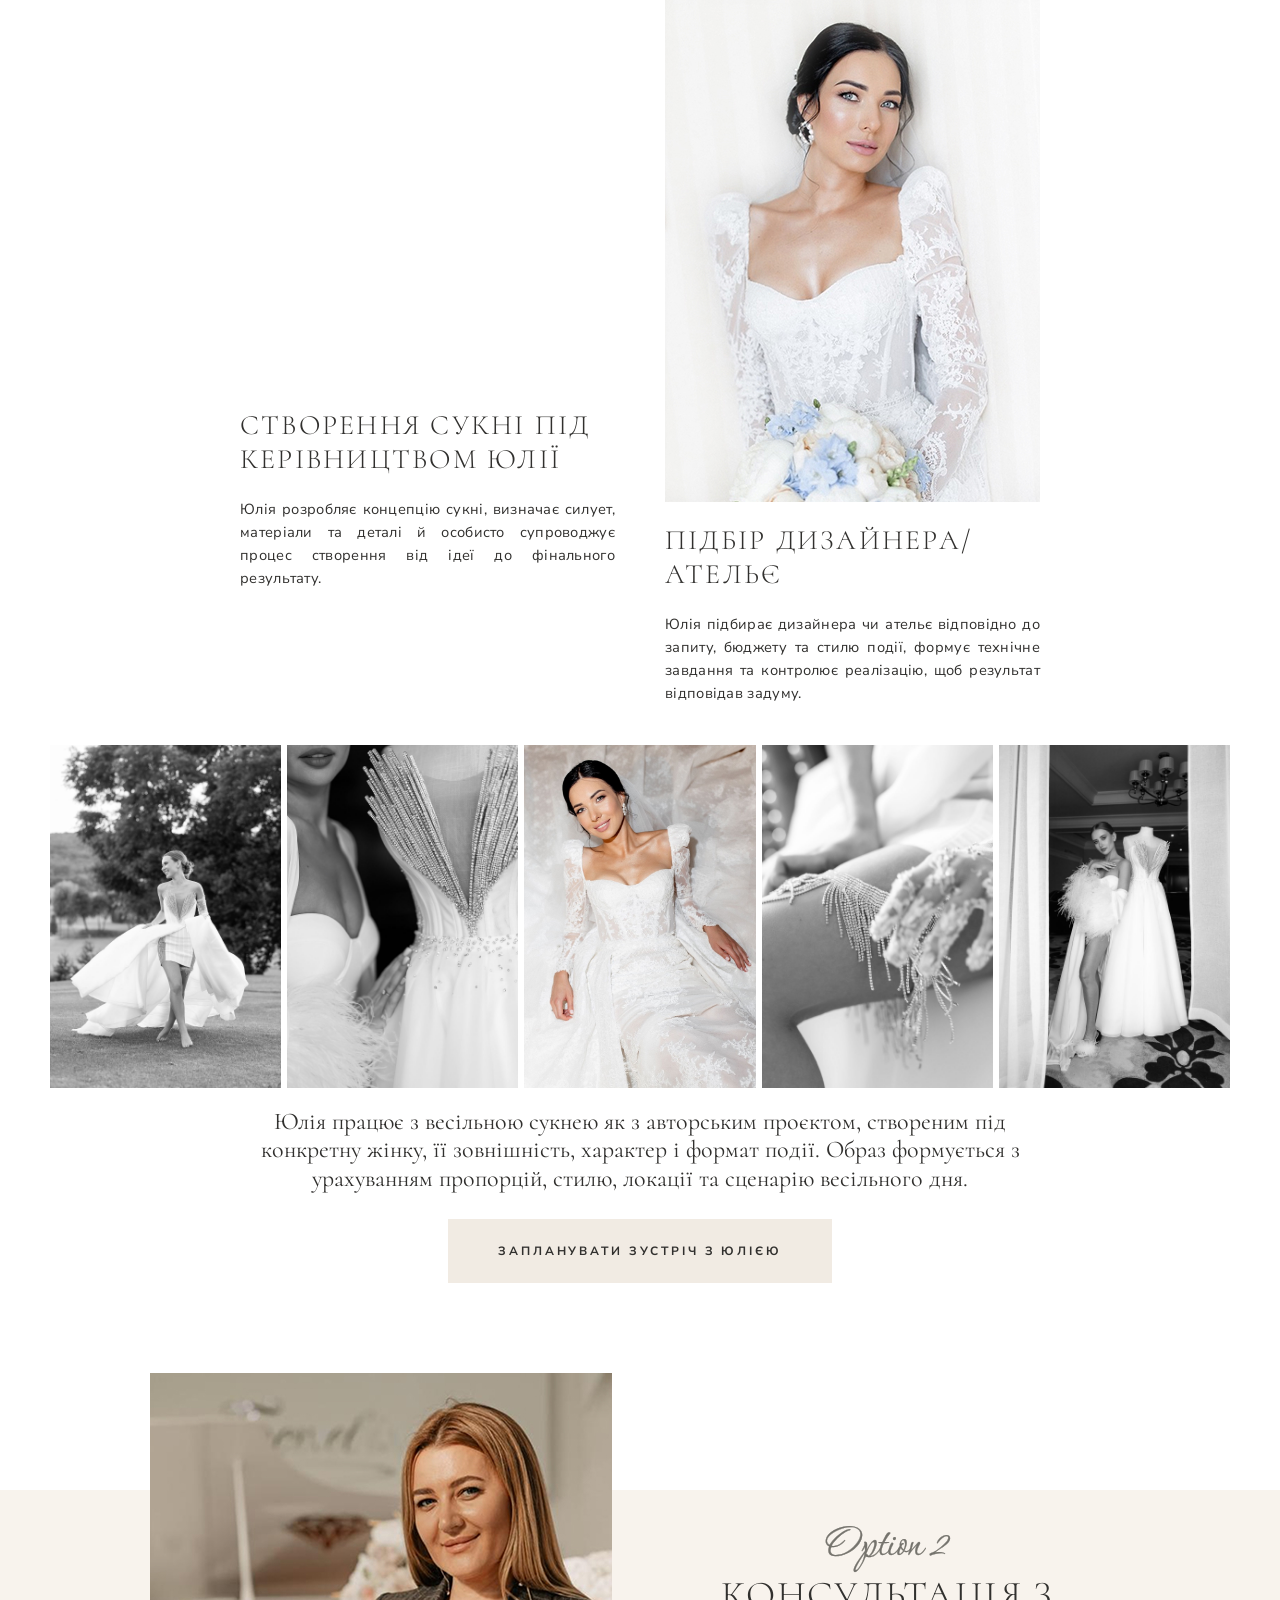
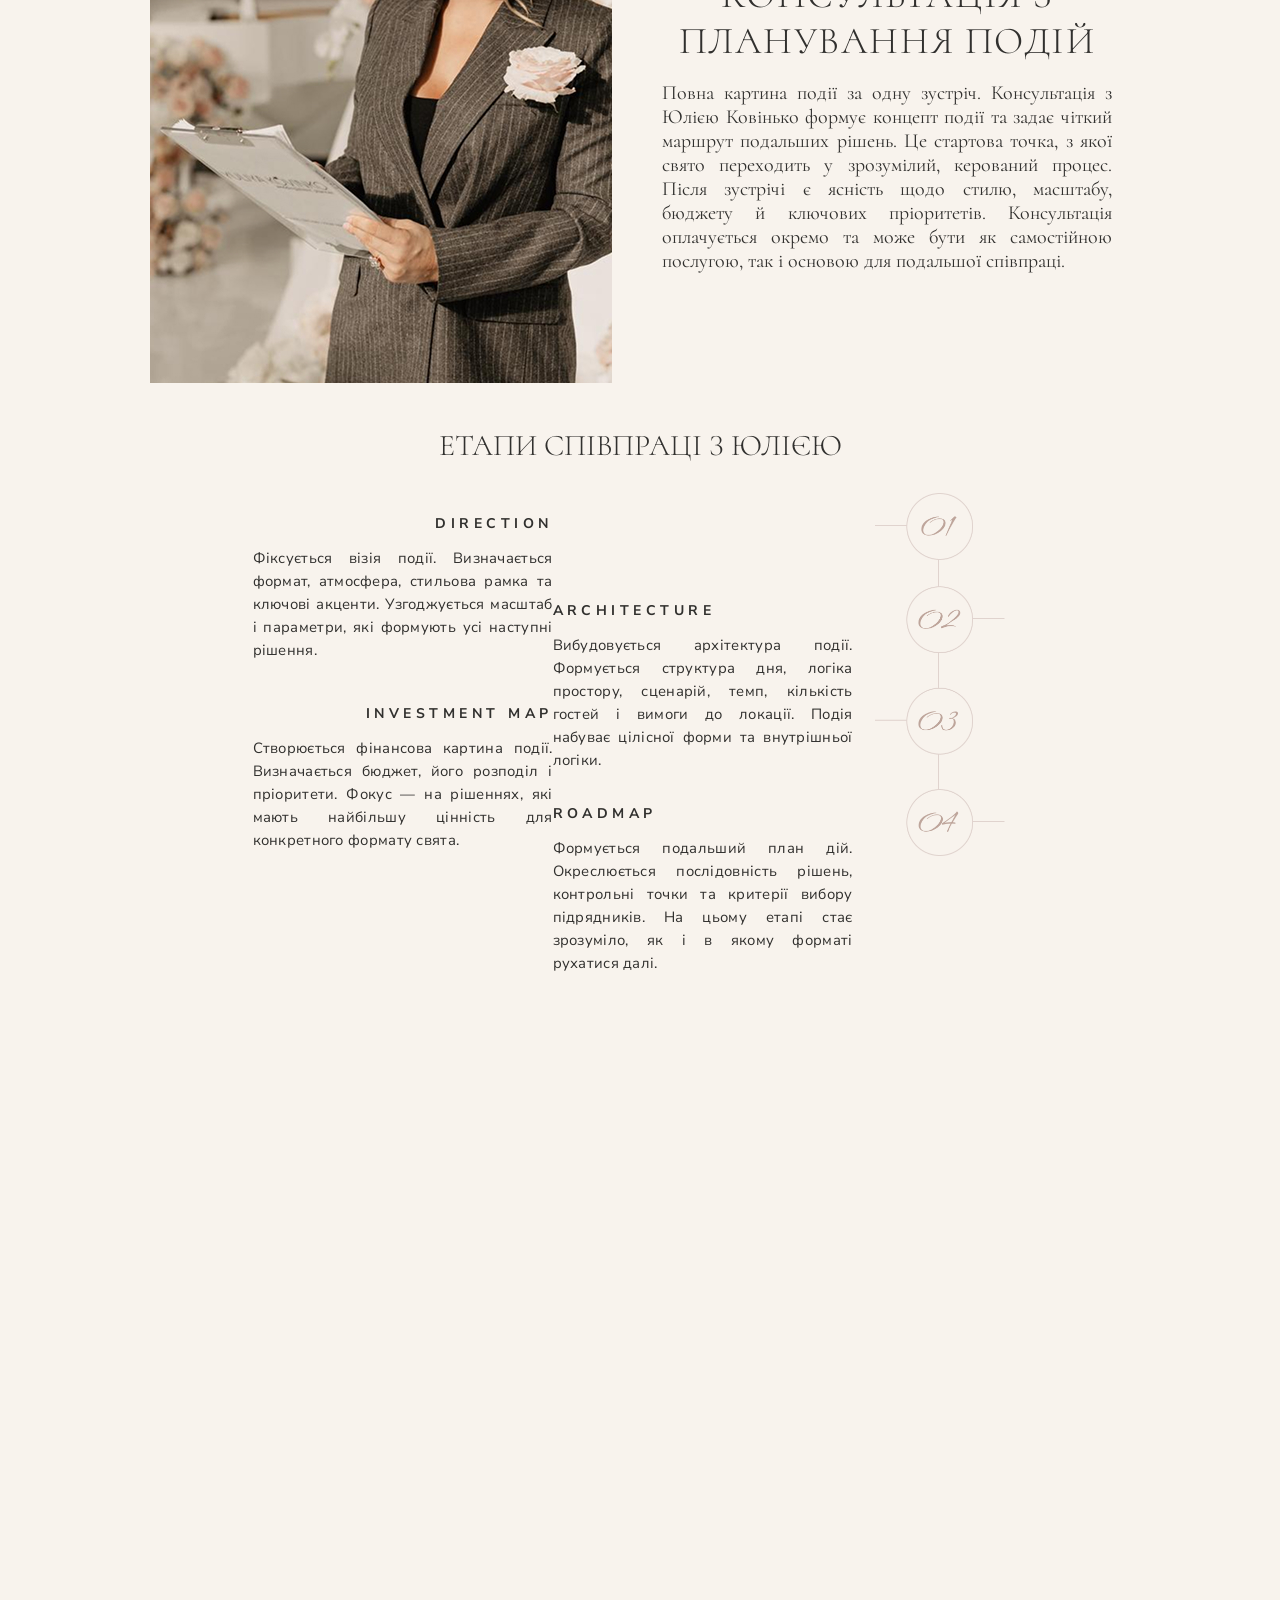
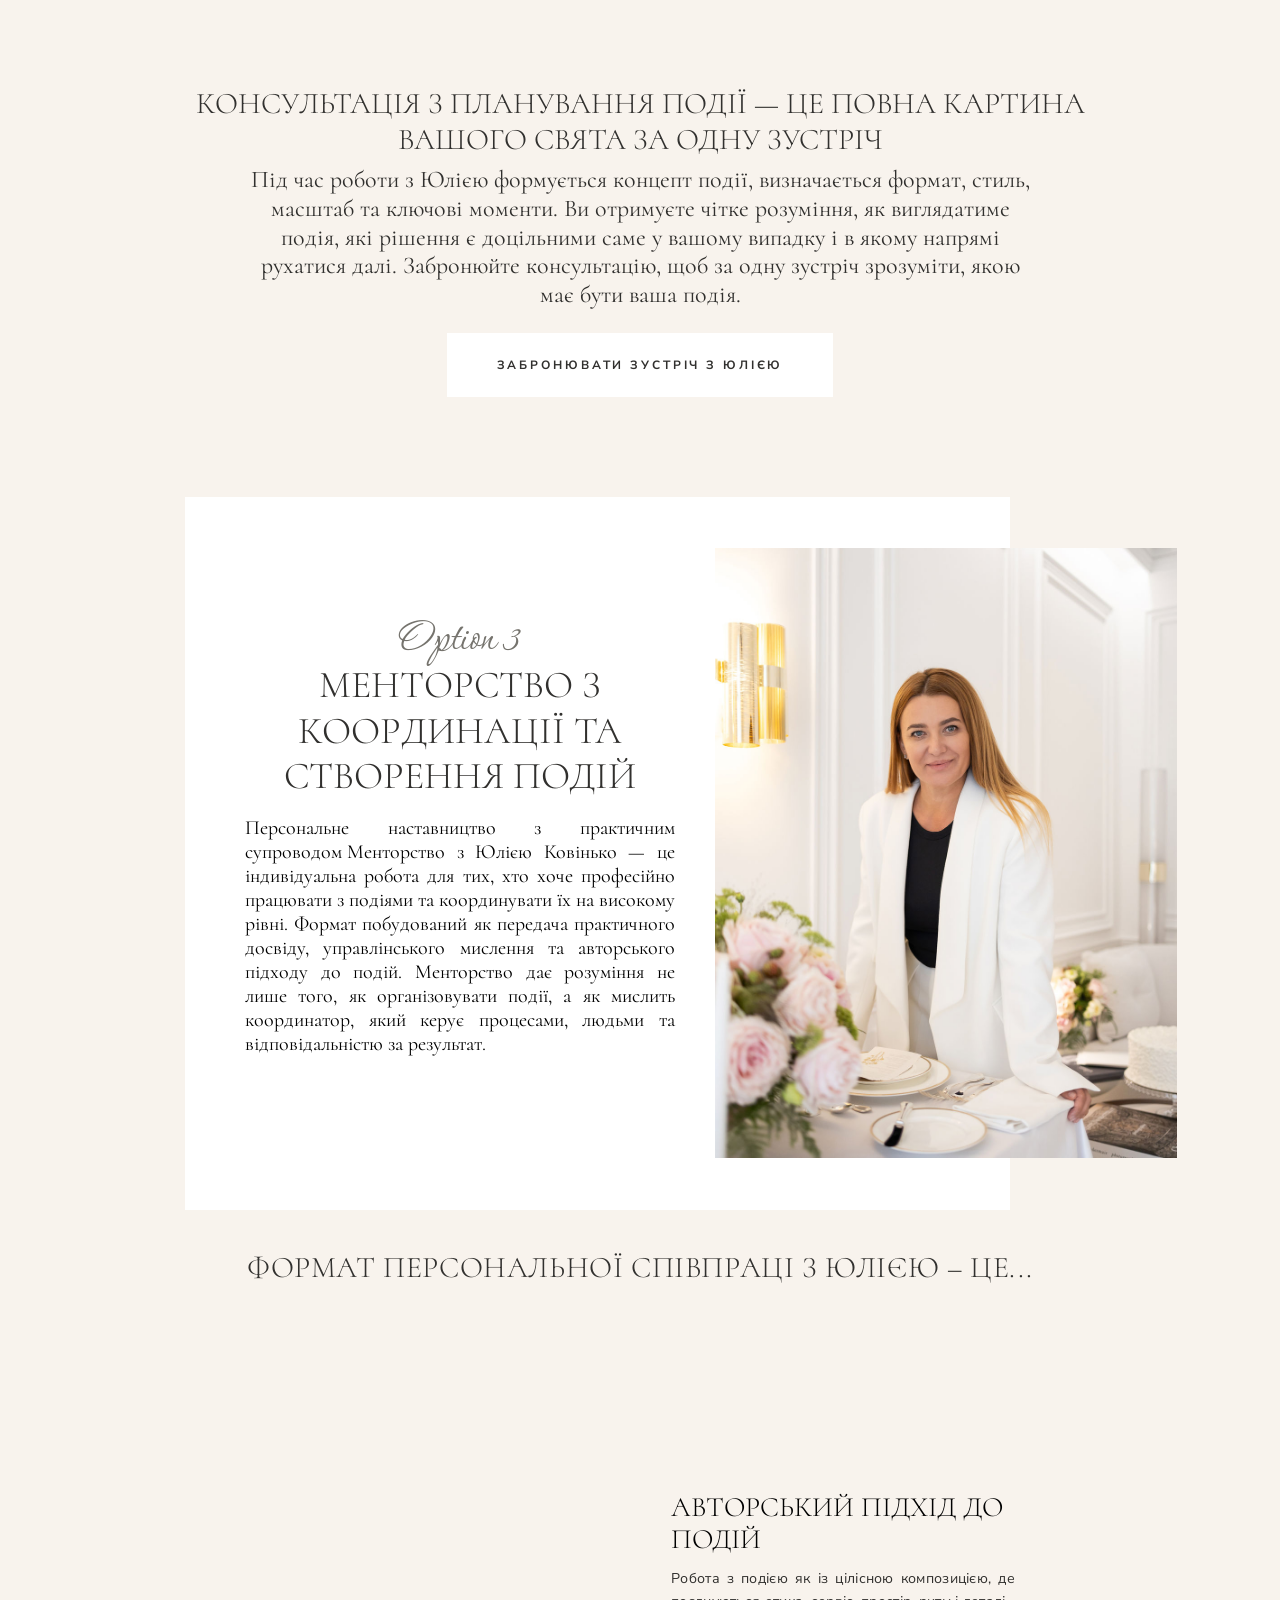
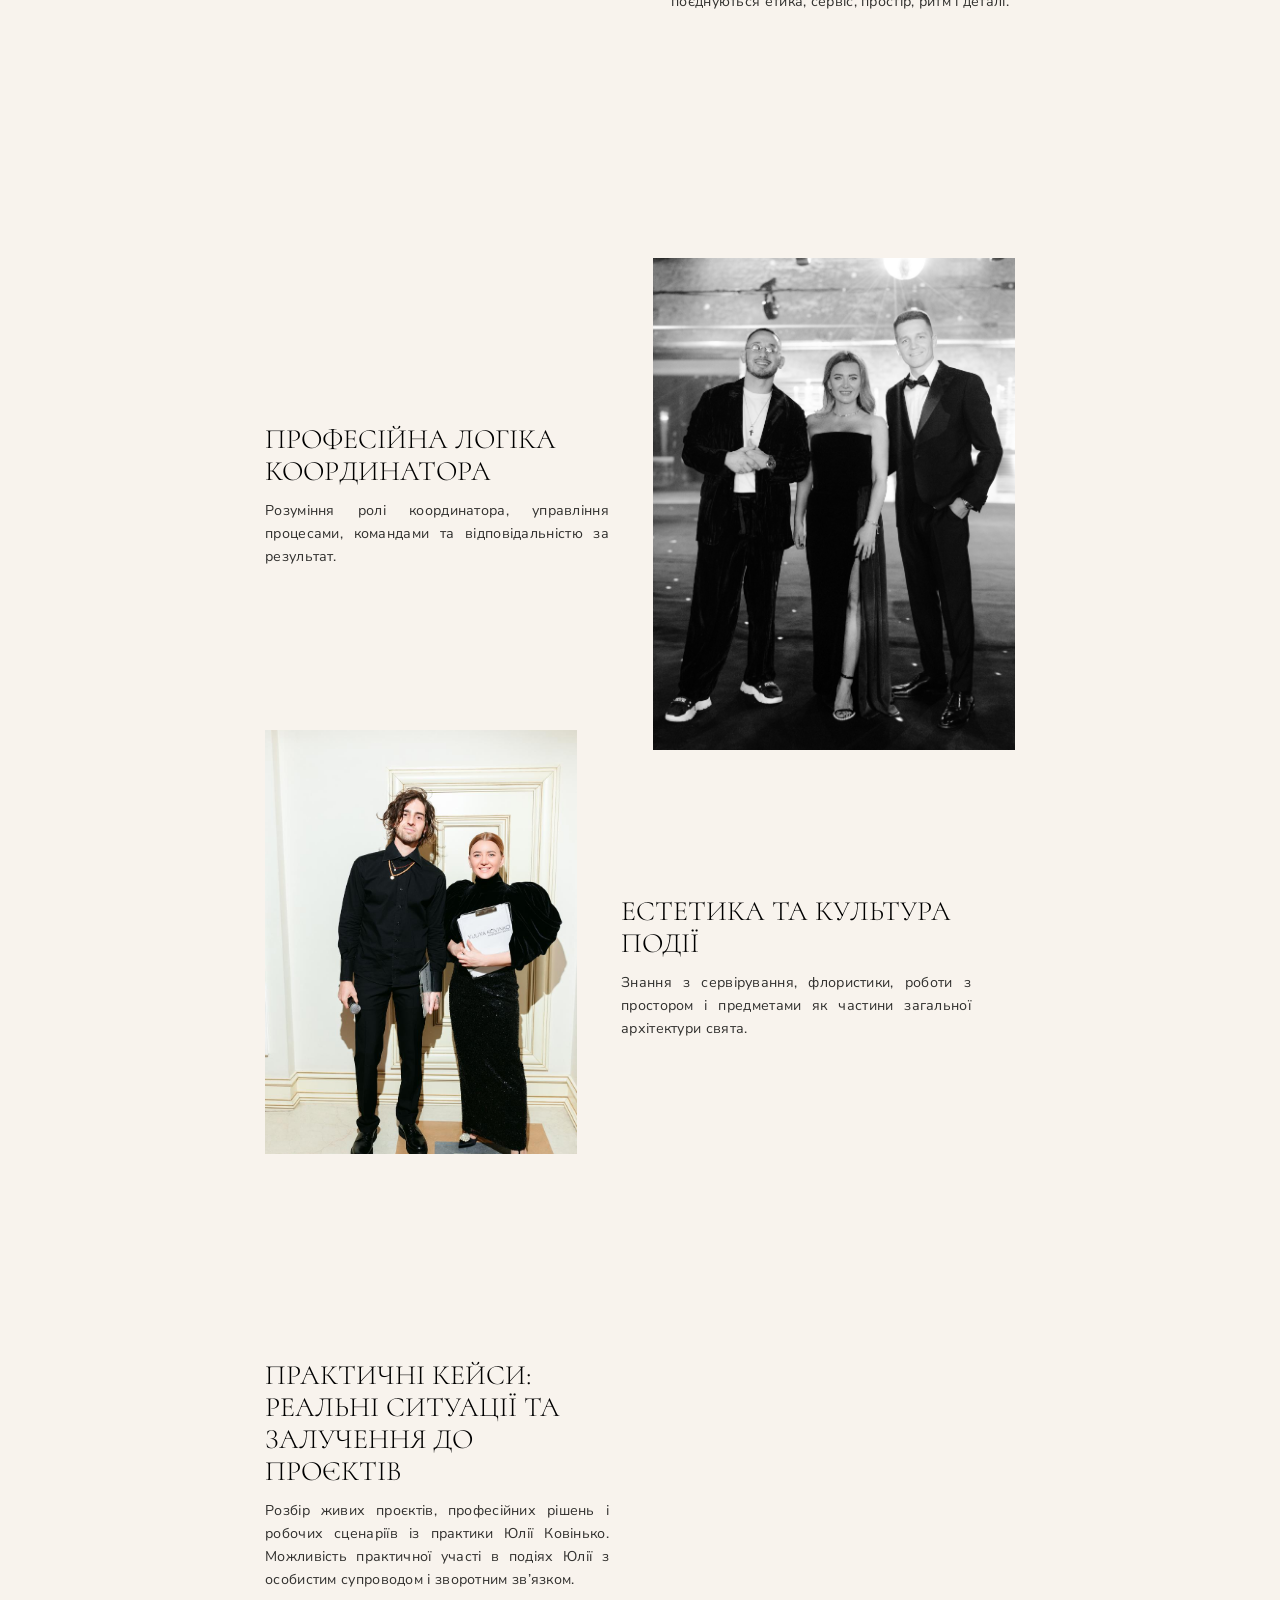
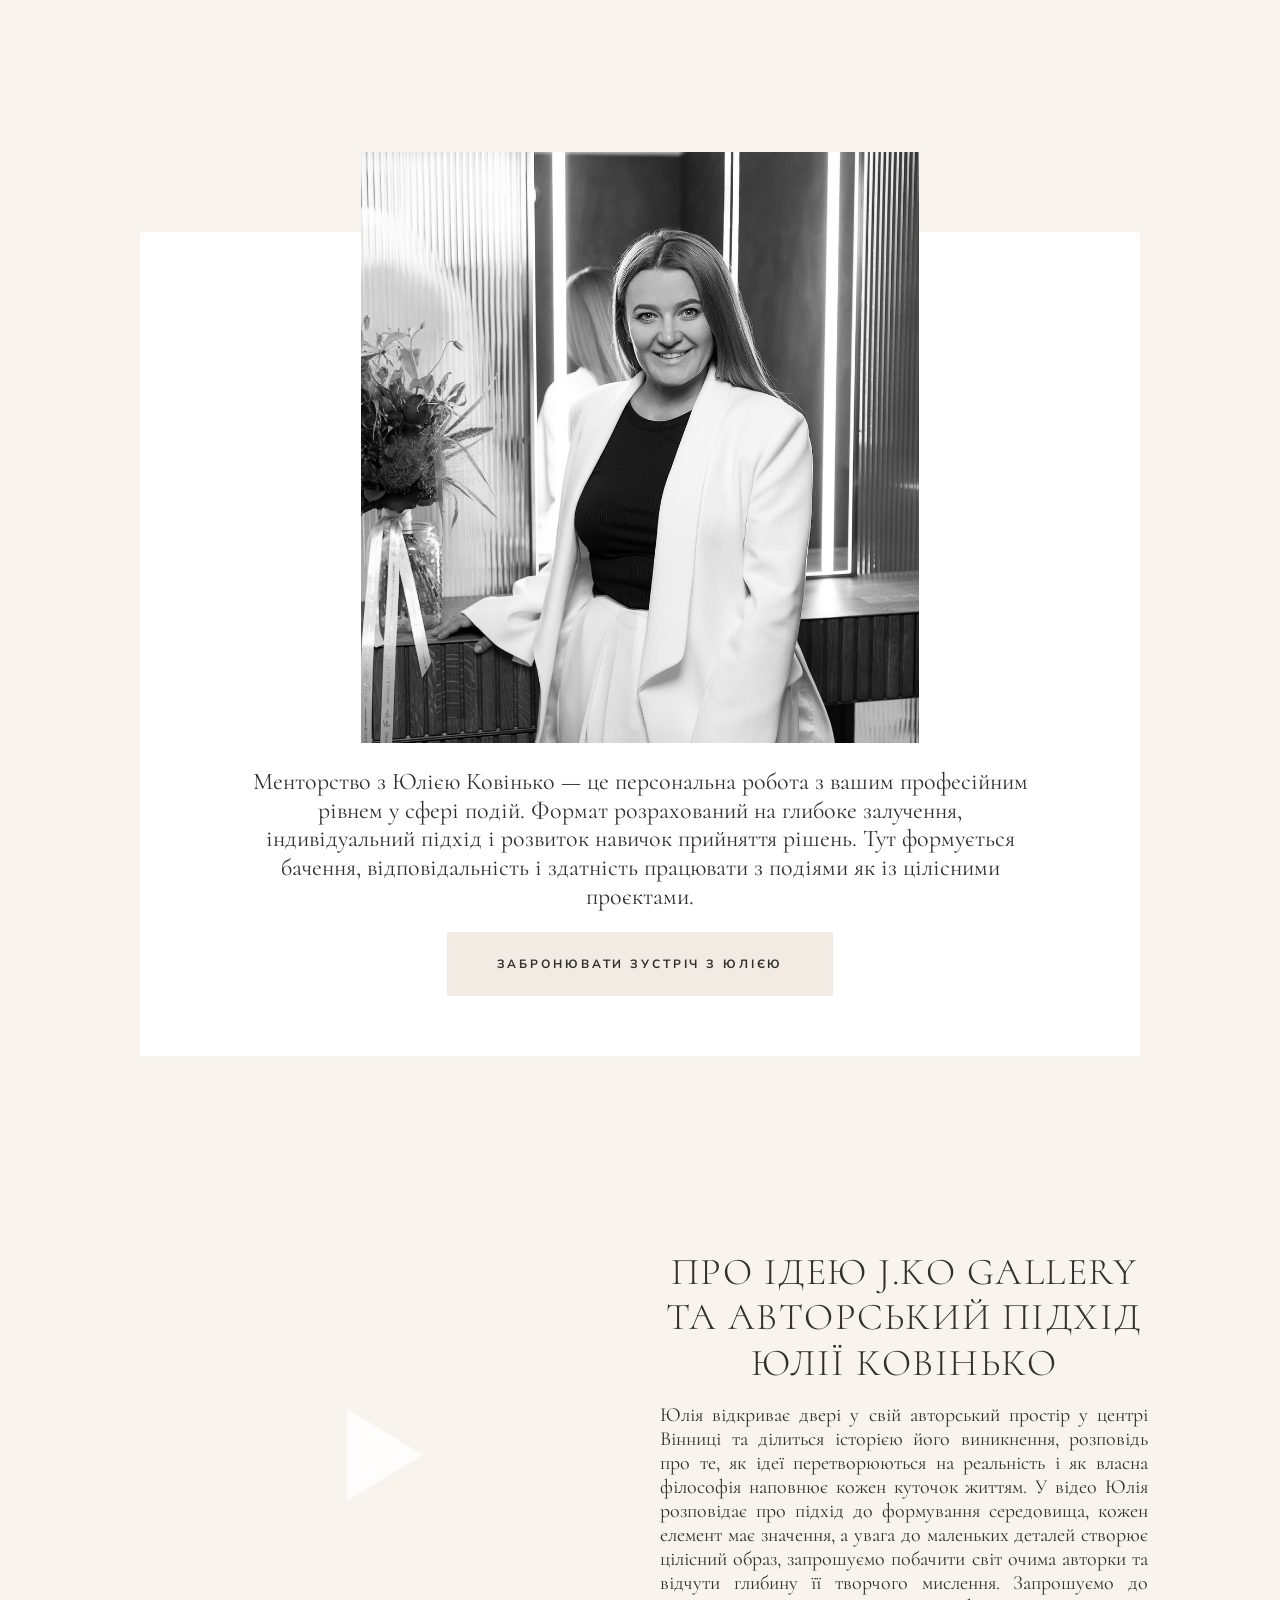
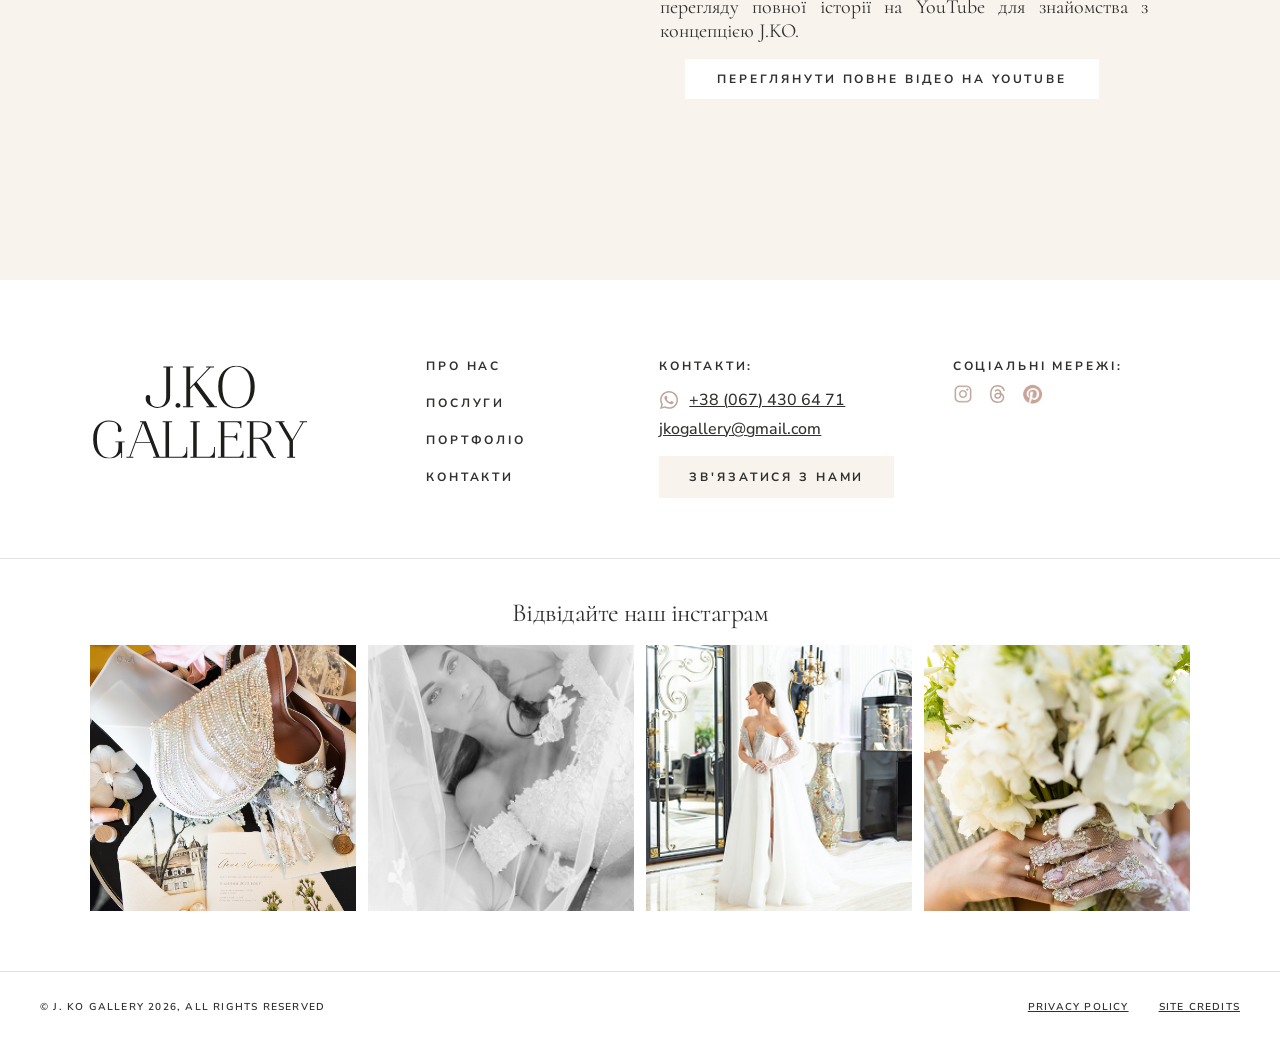
==== commit 160d37d3: "Update about sticky nav and contact placeholders spacing Made-with: Cursor" ====
--- a/about.html
+++ b/about.html
@@ -188,27 +188,36 @@
                         <div class="personalized-service-image">
                             <img src="src/img/about/ic_wedding.png" alt="Весільний образ">
                         </div>
-                        <h3 class="personalized-service-label">ВЕСІЛЬНИЙ ОБРАЗ</h3>
+                        <a class="personalized-service-label" href="#option1">ВЕСІЛЬНИЙ ОБРАЗ</a>
                     </div>
                     <div class="personalized-service-item">
                         <div class="personalized-service-image">
                             <img src="src/img/about/ic_planning.png" alt="Планування подій">
                         </div>
-                        <h3 class="personalized-service-label">ПЛАНУВАННЯ ПОДІЙ</h3>
+                        <a class="personalized-service-label" href="#option2">ПЛАНУВАННЯ ПОДІЙ</a>
                     </div>
                     <div class="personalized-service-item">
                         <div class="personalized-service-image">
                             <img src="src/img/about/ic_mentoring.png" alt="Менторство">
                         </div>
-                        <h3 class="personalized-service-label">МЕНТОРСТВО</h3>
-                    </div>
-                </div>
-            </div>
-        </div>
-    </section>
+                        <a class="personalized-service-label" href="#option3">МЕНТОРСТВО</a>
+                    </div>
+                </div>
+            </div>
+        </div>
+    </section>
+
+    <!-- Sticky Options Bar (appears on scroll) -->
+    <nav class="about-sticky-options" id="aboutStickyOptions" aria-label="Personalized services navigation" hidden>
+        <div class="about-sticky-options-inner">
+            <a class="about-sticky-option" href="#option1" data-option="option1">ВЕСІЛЬНИЙ ОБРАЗ</a>
+            <a class="about-sticky-option" href="#option2" data-option="option2">ПЛАНУВАННЯ ПОДІЙ</a>
+            <a class="about-sticky-option" href="#option3" data-option="option3">МЕНТОРСТВО</a>
+        </div>
+    </nav>
 
     <!-- Wedding Work Section -->
-    <section class="wedding-work-section">
+    <section id="option1" class="wedding-work-section">
         <div class="wedding-work-container">
             <div class="wedding-work-main-image-wrapper">
                 <img src="src/img/about/40b63d156cab40a34cc343dfeb09279c1ad4e623.jpg" alt="Юлія" class="wedding-work-main-image">
@@ -279,7 +288,7 @@
     </section>
 
     <!-- Consultation Planning Section -->
-    <section class="consultation-planning-section">
+    <section id="option2" class="consultation-planning-section">
         <div class="consultation-planning-container">
             <div class="consultation-planning-image">
                 <img src="src/img/about/Yuliia3.jpg" alt="Консультація з планування подій" class="consultation-planning-main-image">
@@ -361,7 +370,7 @@
     </section>
 
     <!-- Start Your Story Section -->
-    <section class="start-story-section">
+    <section id="option3" class="start-story-section">
         <div class="start-story-content">
             <div class="start-story-text-block">
                 <div class="start-story-option-image">
@@ -1114,6 +1123,61 @@
             window.addEventListener('resize', updateMenuIcon);
             updateMenuIcon(); // Початкова перевірка
         })();
+
+        // Sticky options bar (Option 1/2/3)
+        (function () {
+            const sticky = document.getElementById('aboutStickyOptions');
+            const trigger = document.querySelector('.personalized-services-section');
+            const sections = [
+                document.getElementById('option1'),
+                document.getElementById('option2'),
+                document.getElementById('option3'),
+            ].filter(Boolean);
+
+            if (!sticky || !trigger || sections.length === 0) return;
+
+            const links = Array.from(sticky.querySelectorAll('.about-sticky-option'));
+            const setActive = (id) => {
+                links.forEach((a) => a.classList.toggle('is-active', a.dataset.option === id));
+            };
+            links.forEach((a) => {
+                a.addEventListener('click', () => {
+                    const id = a.dataset.option;
+                    if (id) setActive(id);
+                });
+            });
+
+            // Show sticky nav after passing the options grid block
+            const showObserver = new IntersectionObserver(
+                (entries) => {
+                    const entry = entries[0];
+                    const shouldShow = entry ? entry.intersectionRatio < 0.2 && entry.boundingClientRect.top < 0 : false;
+                    sticky.hidden = !shouldShow;
+                },
+                { threshold: [0, 0.2, 1] }
+            );
+            showObserver.observe(trigger);
+
+            // Highlight active option based on section in view
+            const activeObserver = new IntersectionObserver(
+                (entries) => {
+                    // pick the top-most visible section
+                    const visible = entries
+                        .filter((e) => e.isIntersecting)
+                        .sort((a, b) => a.boundingClientRect.top - b.boundingClientRect.top);
+                    if (visible.length === 0) return;
+                    setActive(visible[0].target.id);
+                },
+                {
+                    // account for fixed header (80px) + sticky bar height (~48px)
+                    rootMargin: '-140px 0px -55% 0px',
+                    threshold: [0, 0.1, 0.25, 0.5],
+                }
+            );
+
+            sections.forEach((sec) => activeObserver.observe(sec));
+            setActive('option1');
+        })();
     </script>
 </body>
 </html>
--- a/style.css
+++ b/style.css
@@ -234,6 +234,12 @@
     display: flex;
     align-items: center;
     justify-content: center;
+    text-decoration: none;
+}
+
+.contact-btn:hover,
+.contact-btn:focus {
+    text-decoration: none;
 }
 
 
@@ -753,6 +759,12 @@
     display: flex;
     align-items: center;
     justify-content: center;
+    text-decoration: none;
+}
+
+.mobile-contact-btn:hover,
+.mobile-contact-btn:focus {
+    text-decoration: none;
 }
 
 
@@ -5463,10 +5475,12 @@
     border-radius: 0;
     align-self: flex-start;
     margin-top: 10px;
+    text-decoration: none;
 }
 
 .footer-btn:hover {
     color: #8E756C;
+    text-decoration: none;
 }
 
 
--- a/about-style.css
+++ b/about-style.css
@@ -1,3 +1,78 @@
+html {
+    scroll-behavior: smooth;
+}
+
+/* Ensure anchors don't hide under the fixed header */
+#option1,
+#option2,
+#option3 {
+    scroll-margin-top: 105px;
+}
+
+/* Sticky options bar (About page) */
+.about-sticky-options {
+    position: fixed;
+    top: 5px; /* fixed header height + 5px */
+    left: 0;
+    right: 0;
+    width: 100%;
+    z-index: 1101; /* must be above the fixed main header */
+    background: #ffffff;
+    border-bottom: 1px solid rgba(49, 48, 46, 0.08);
+}
+
+.about-sticky-options-inner {
+    max-width: 1022px;
+    margin: 0 auto;
+    padding: 6px 40px; /* list spacing */
+    display: flex;
+    justify-content: center;
+    gap: 44px;
+}
+
+.about-sticky-option {
+    font-family: 'Nunito Sans', sans-serif; /* body-caps-12 */
+    font-weight: 700;
+    font-style: normal; /* Bold */
+    font-size: 12px;
+    line-height: 100%;
+    letter-spacing: 0.24em; /* 24% */
+    text-transform: uppercase;
+    color: rgba(142, 117, 108, 1);
+    text-decoration: none;
+    padding: 6px 0;
+    border-bottom: 2px solid transparent;
+    transition: color 0.2s ease, border-color 0.2s ease, opacity 0.2s ease;
+    opacity: 0.75;
+}
+
+.about-sticky-option:hover {
+    opacity: 1;
+    color: rgba(142, 117, 108, 1);
+    text-decoration: none;
+}
+
+.about-sticky-option.is-active {
+    opacity: 1;
+    color: rgba(49, 48, 46, 1);
+    border-bottom-color: rgba(49, 48, 46, 1);
+}
+
+@media (max-width: 780px) {
+    .about-sticky-options-inner {
+        padding: 6px 16px;
+        gap: 18px;
+        justify-content: space-between;
+    }
+
+    .about-sticky-option {
+        font-size: 10px;
+        letter-spacing: 0.18em;
+        text-align: center;
+        flex: 1;
+    }
+}
+
 /* Hero Section - Full Width with Cropped Width */
 .hero {
     width: 100vw !important;
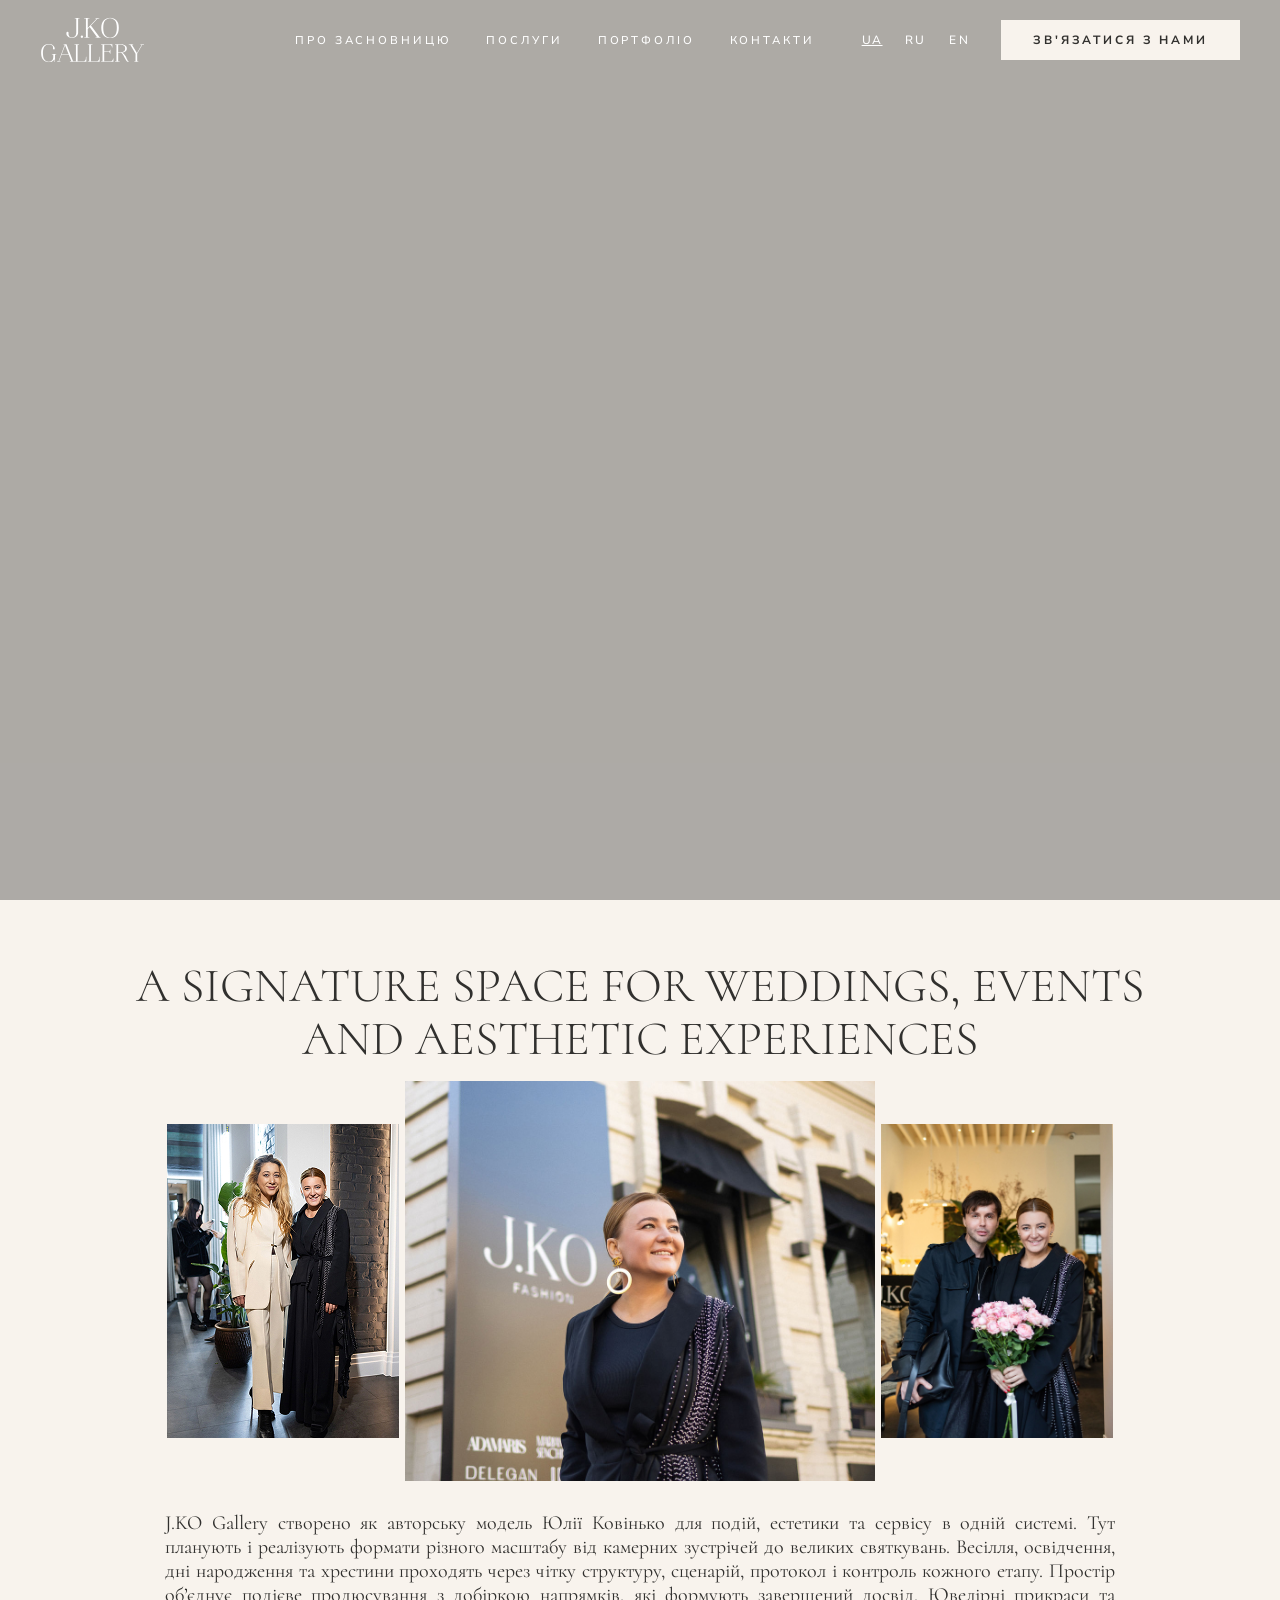
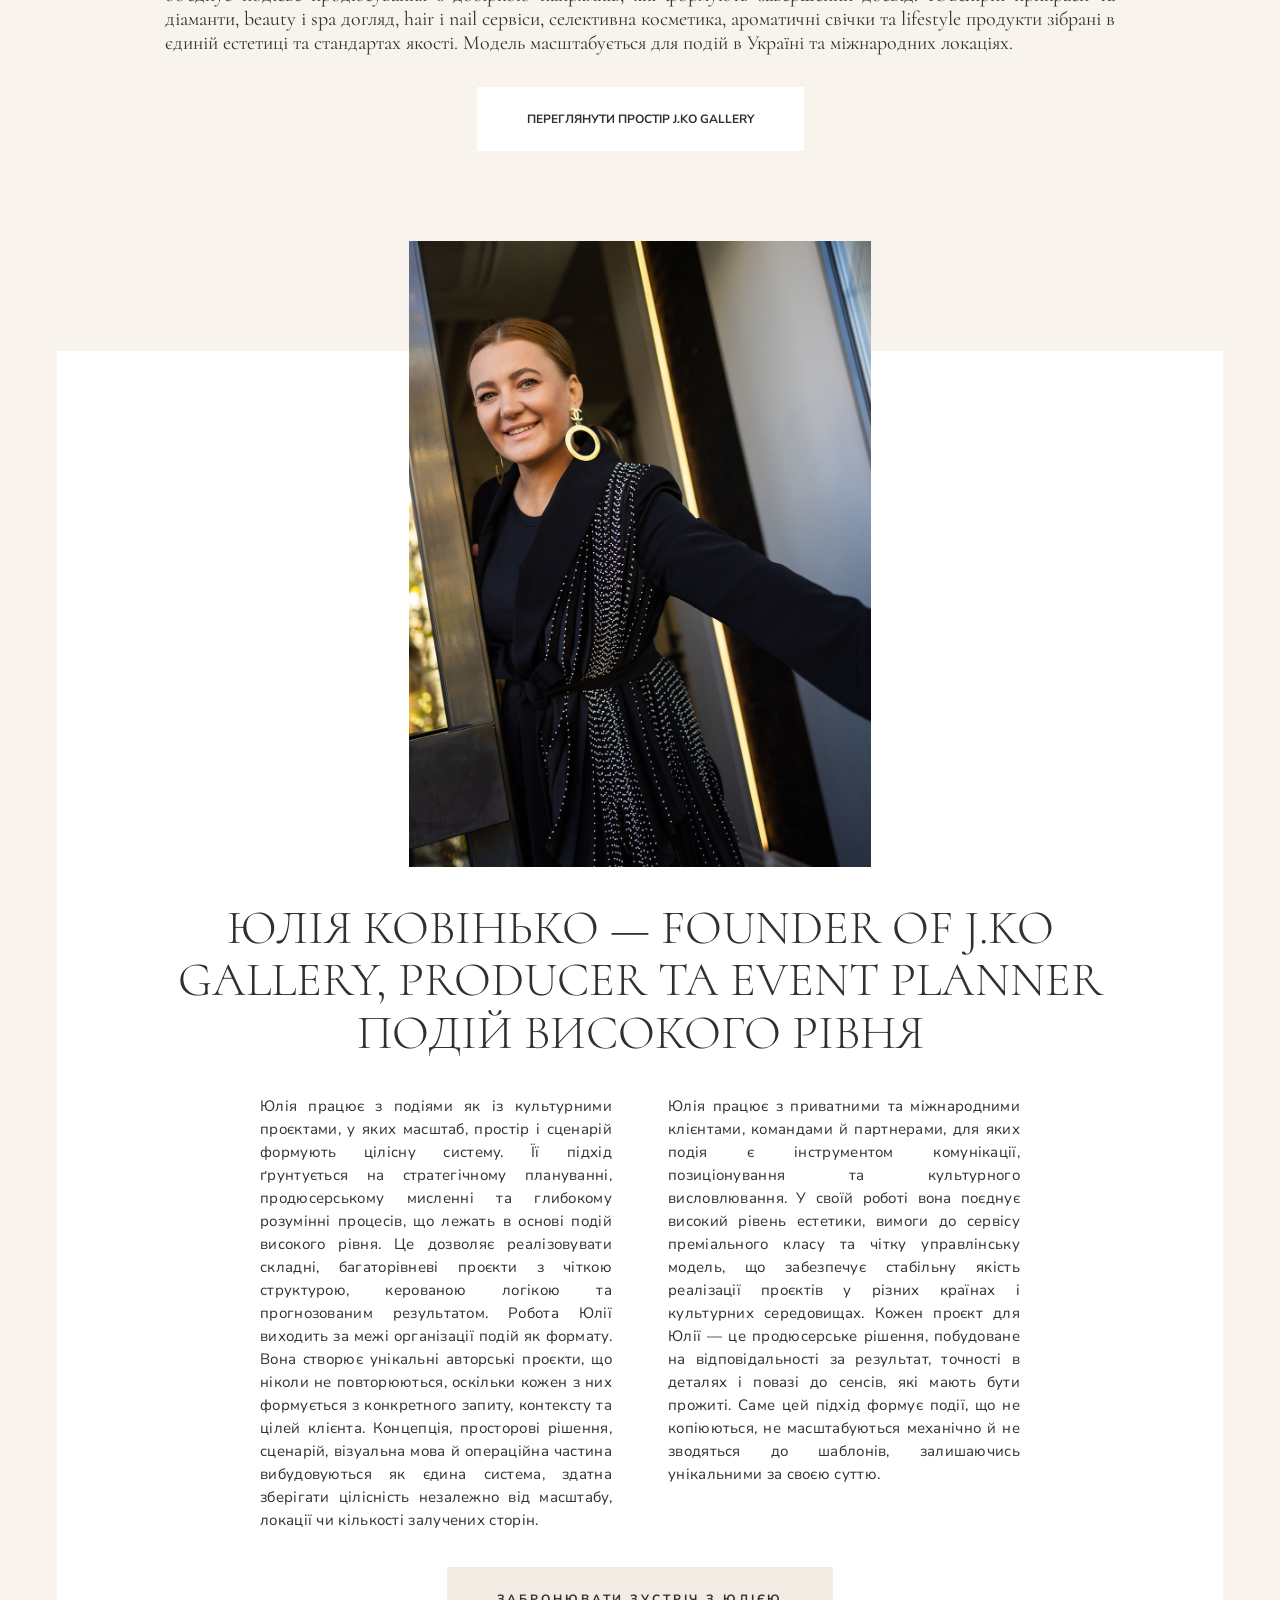
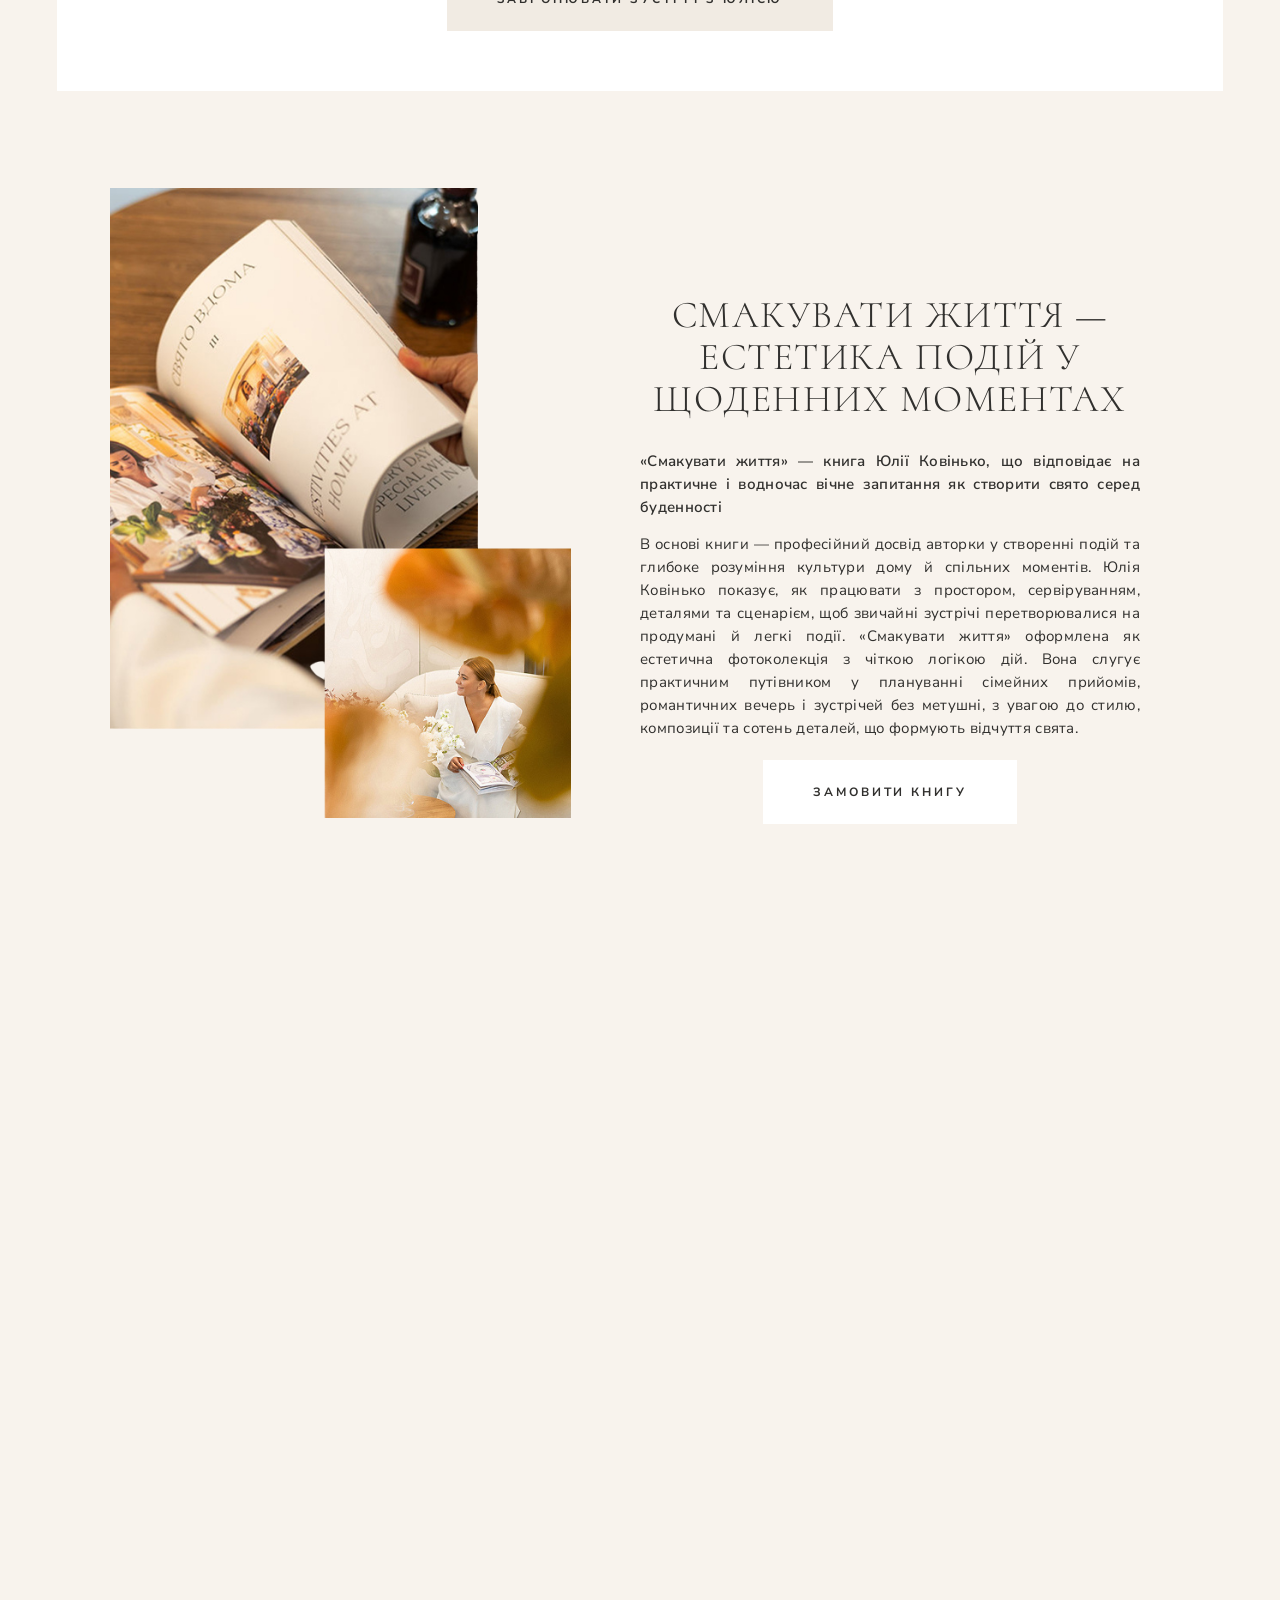
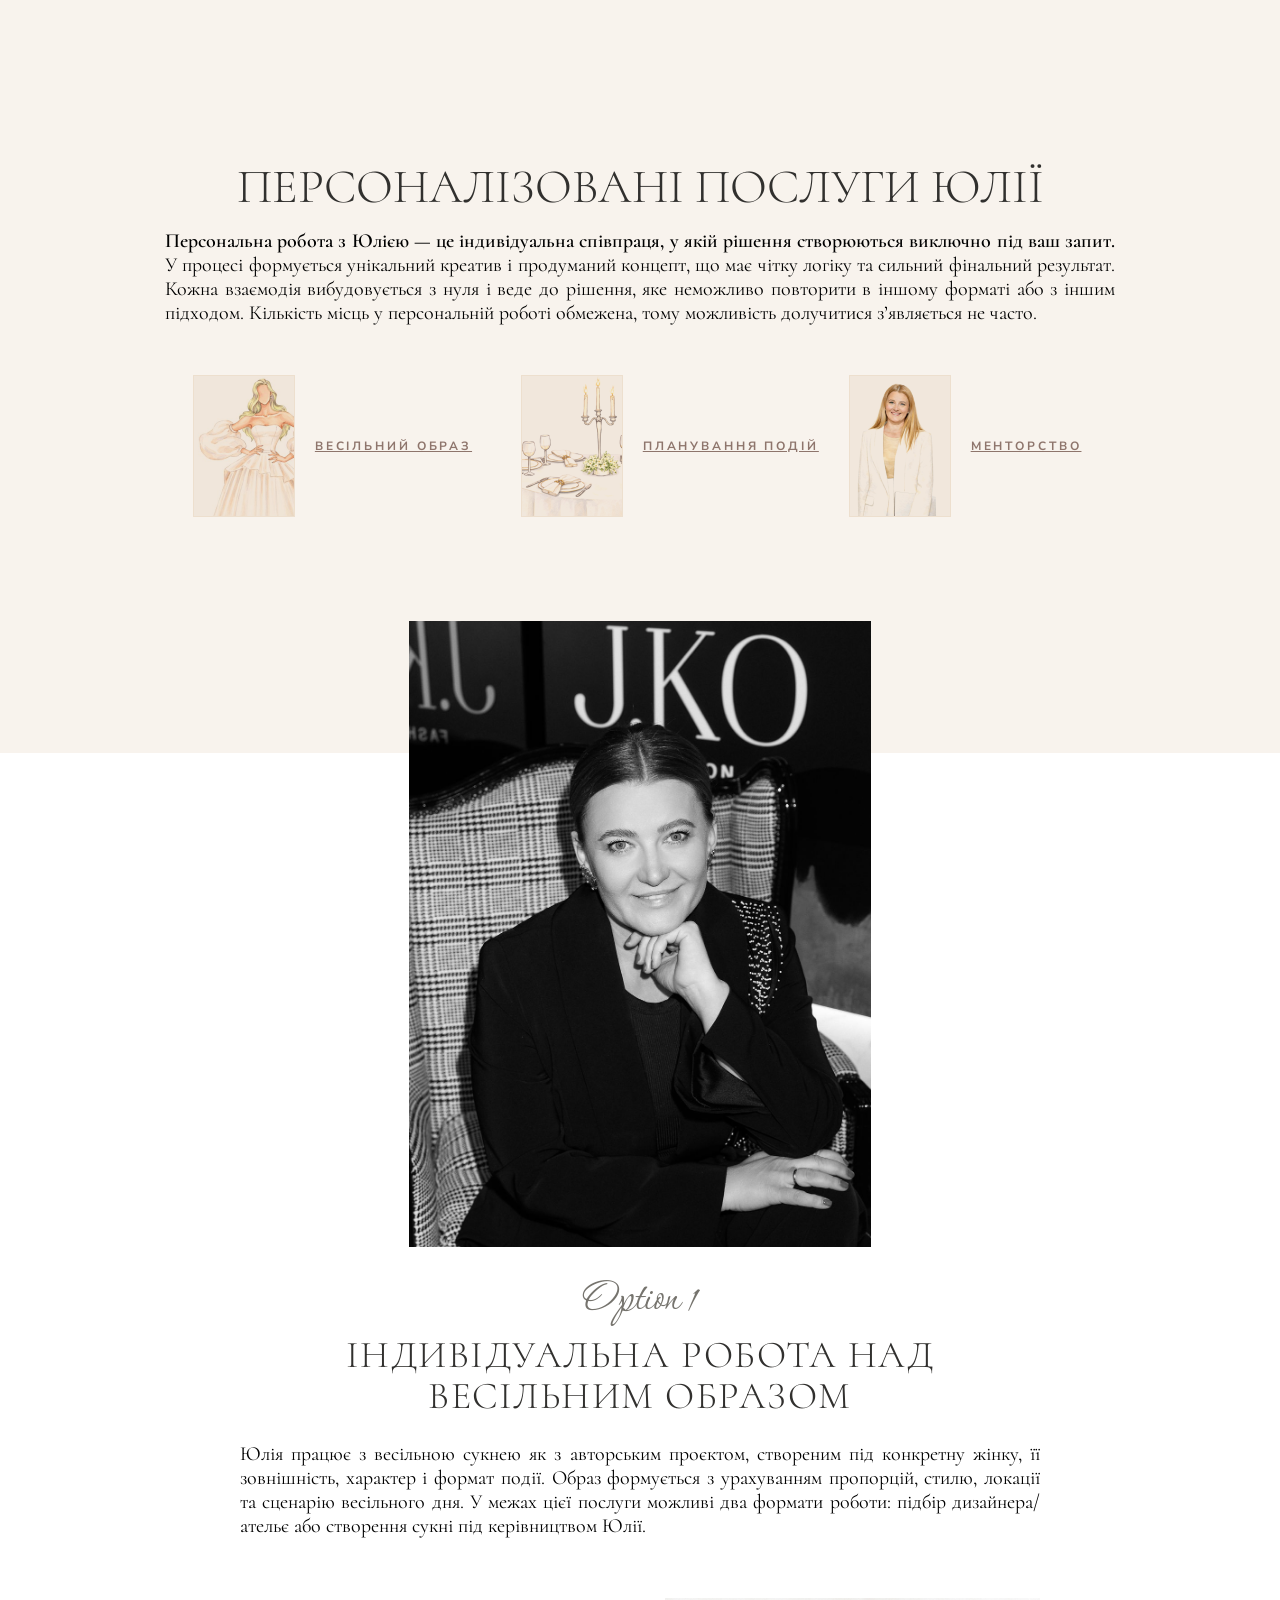
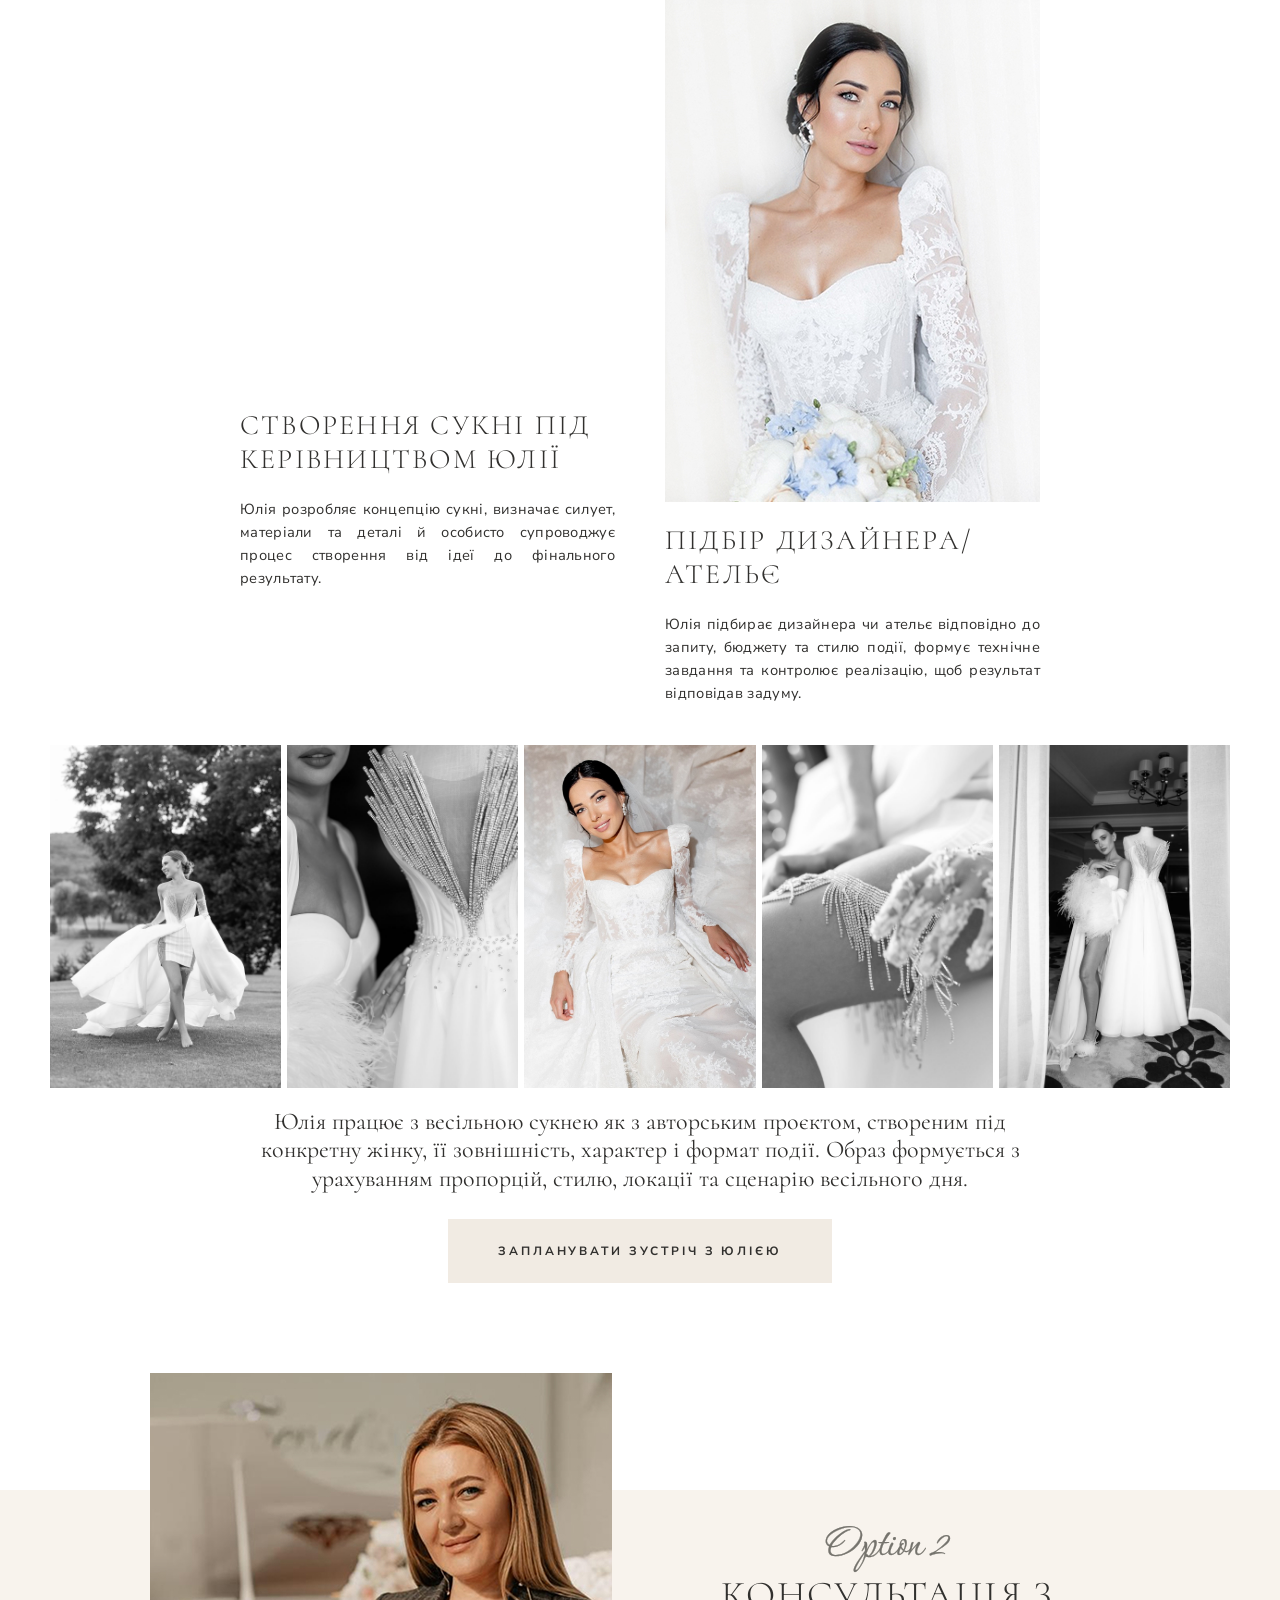
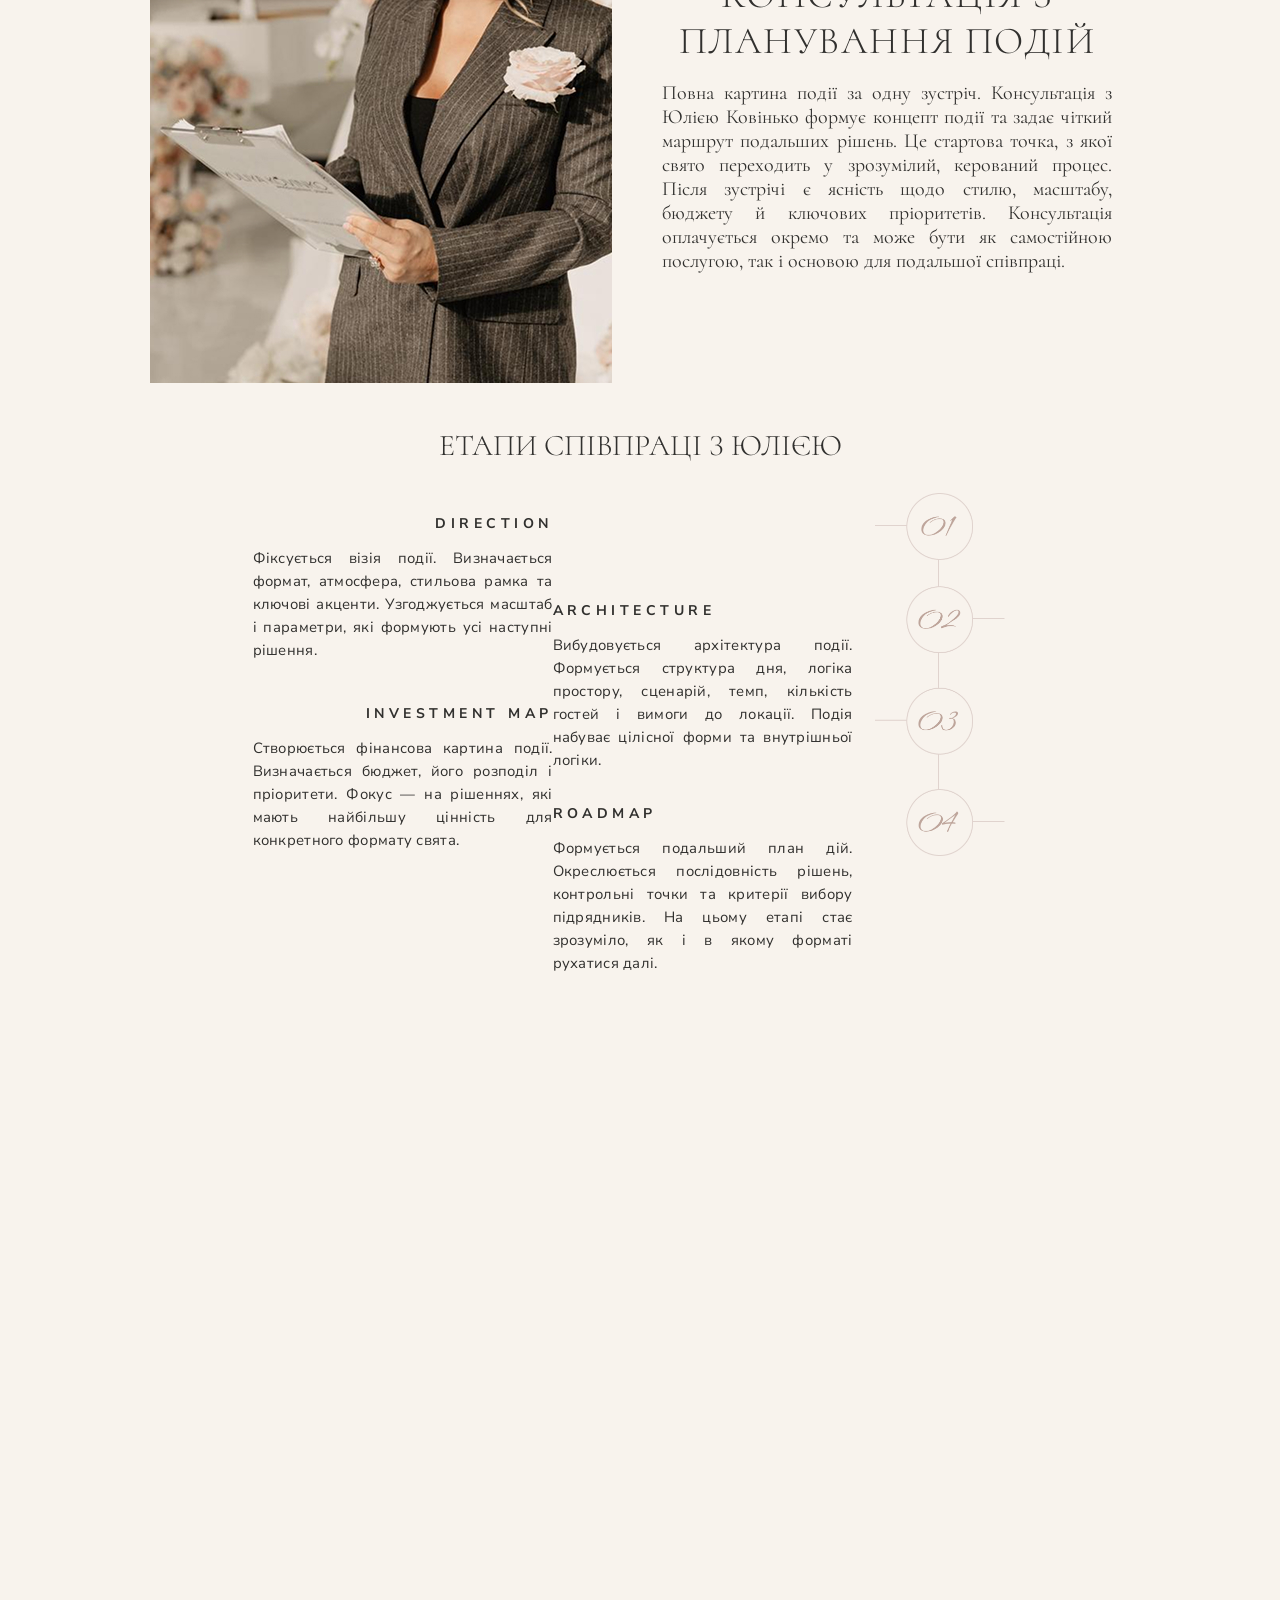
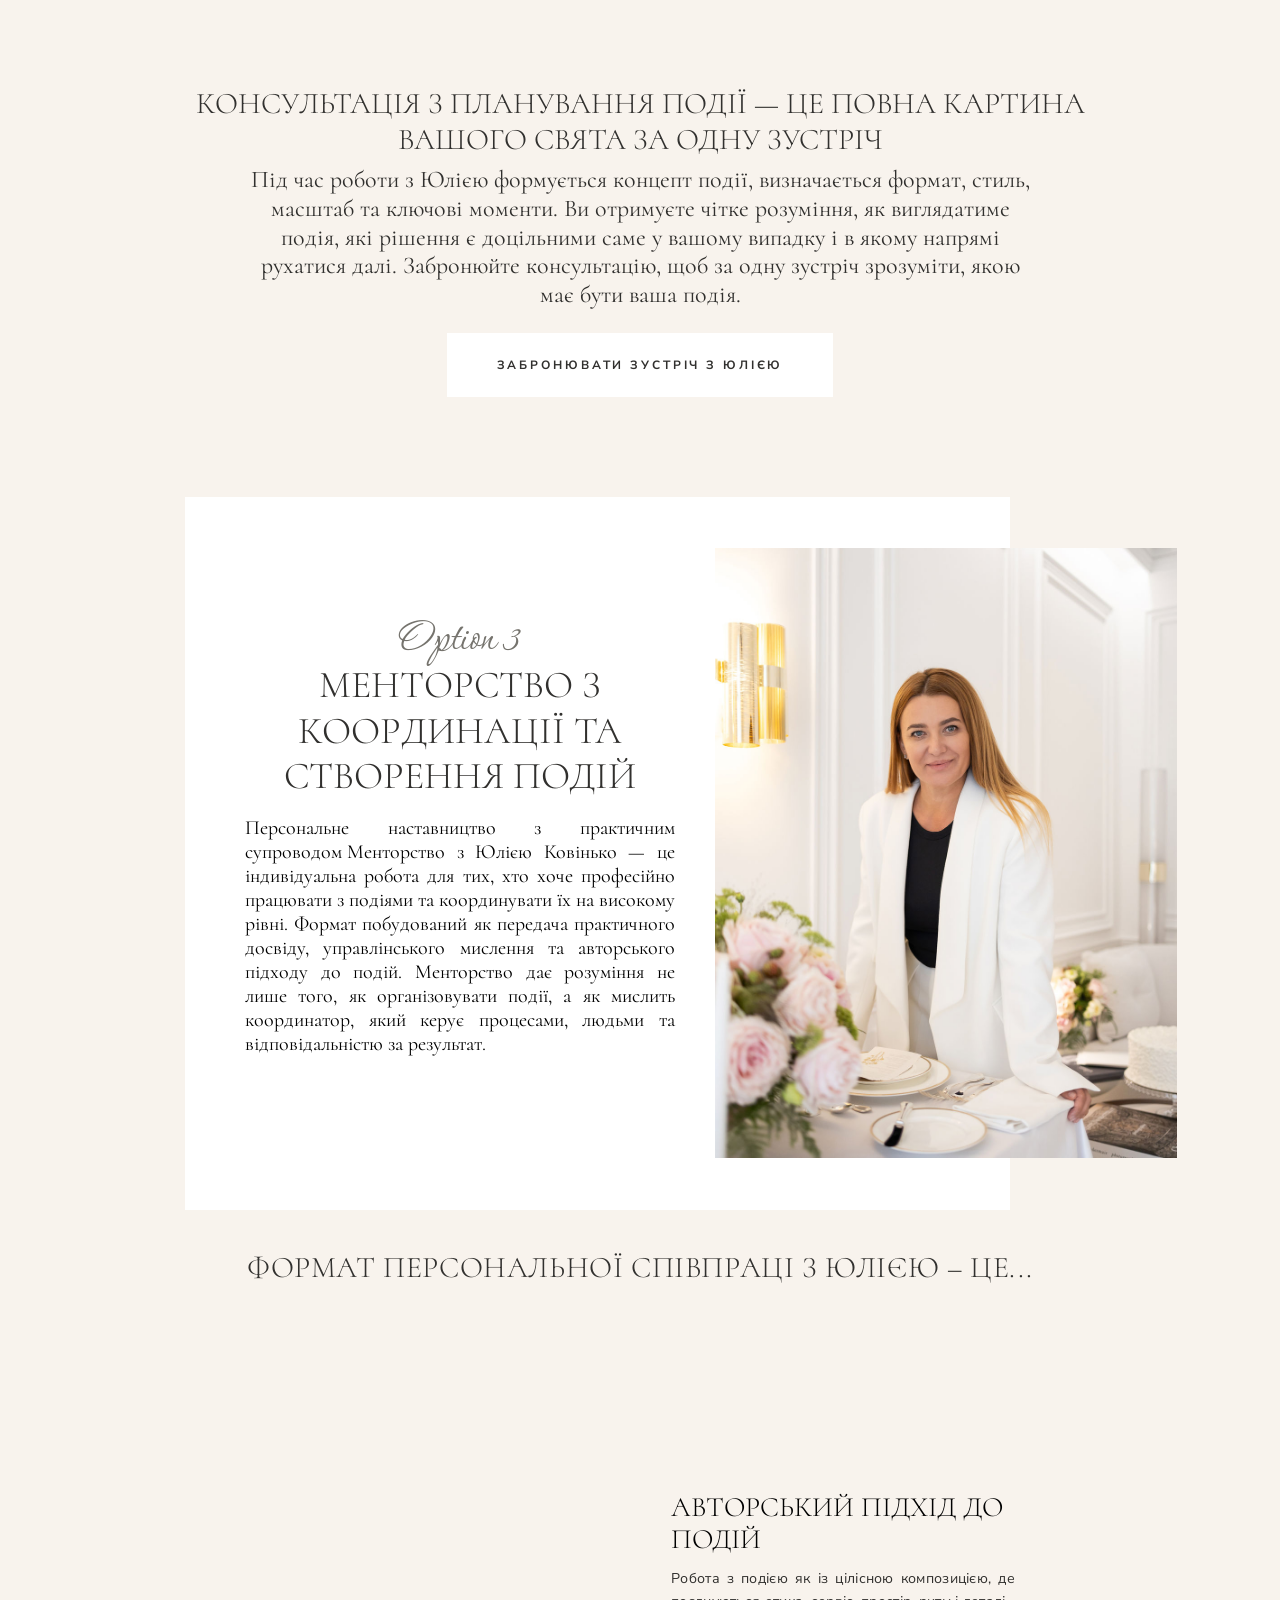
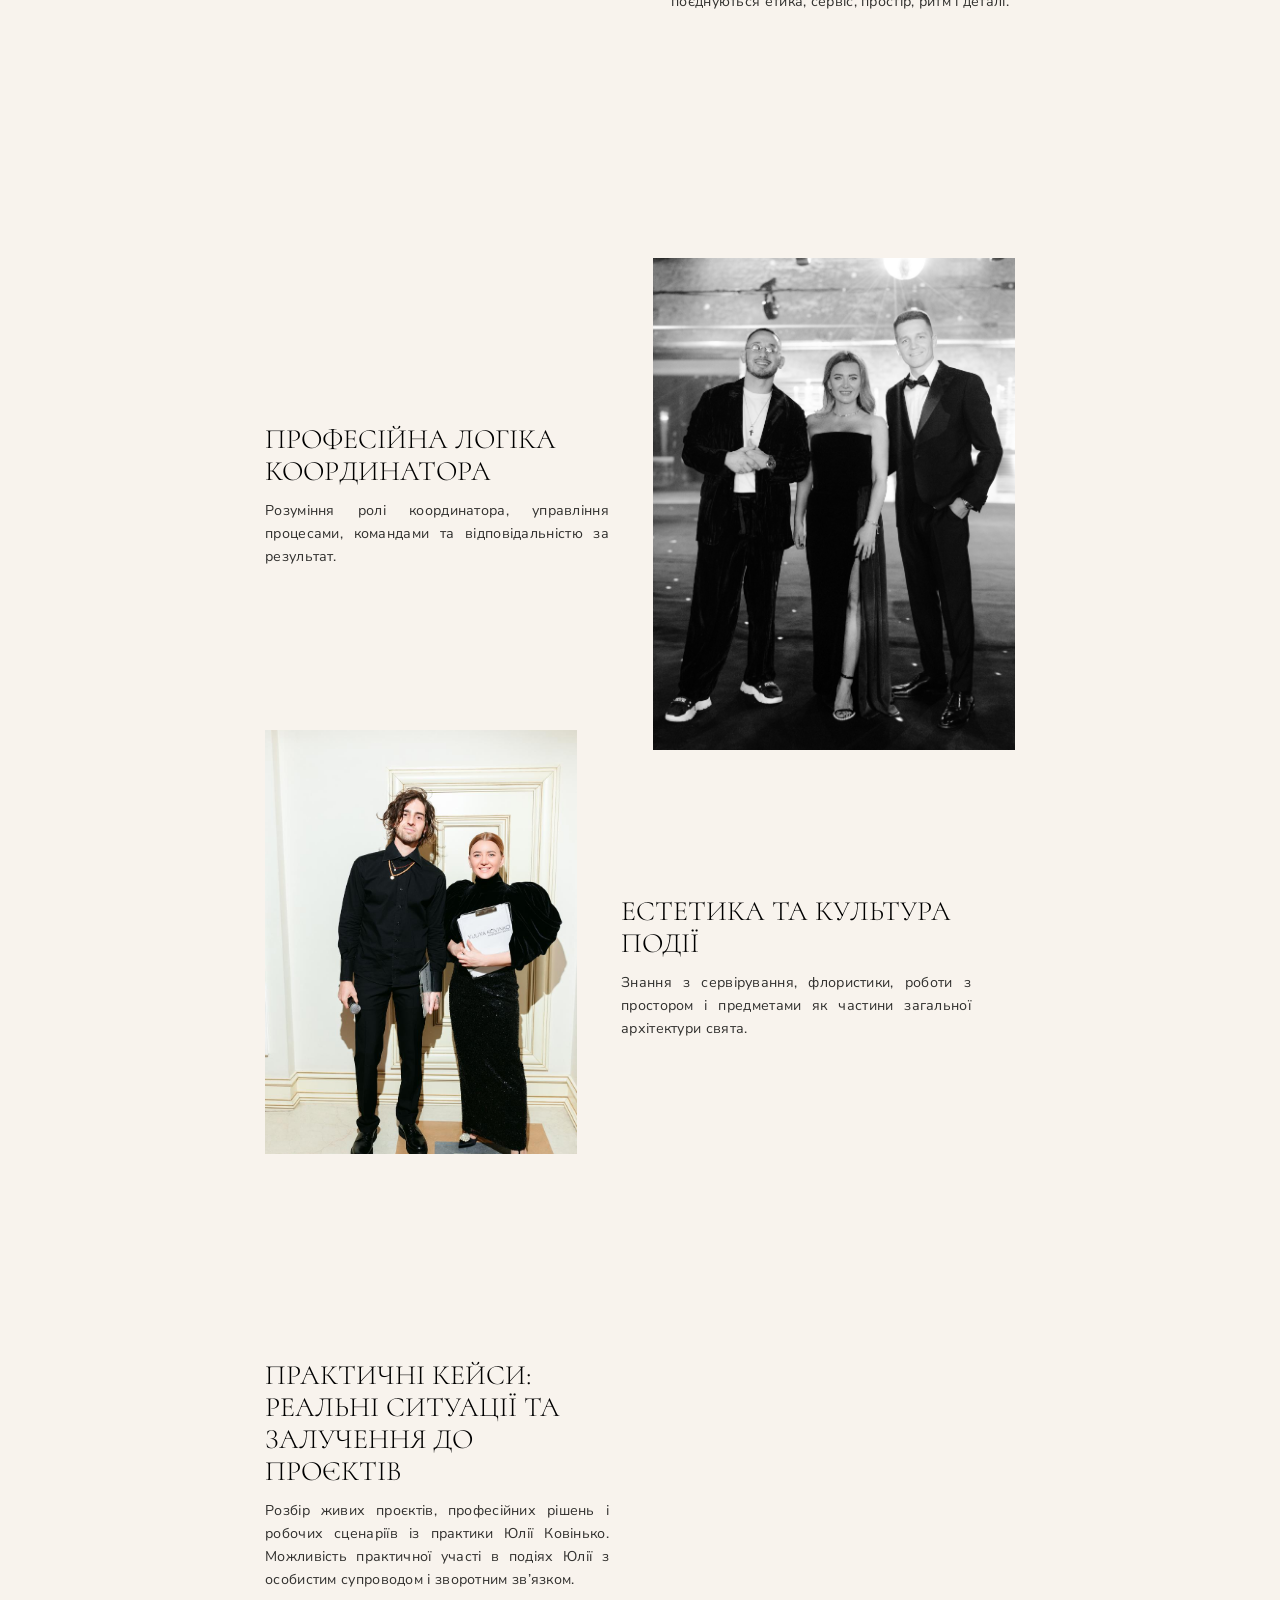
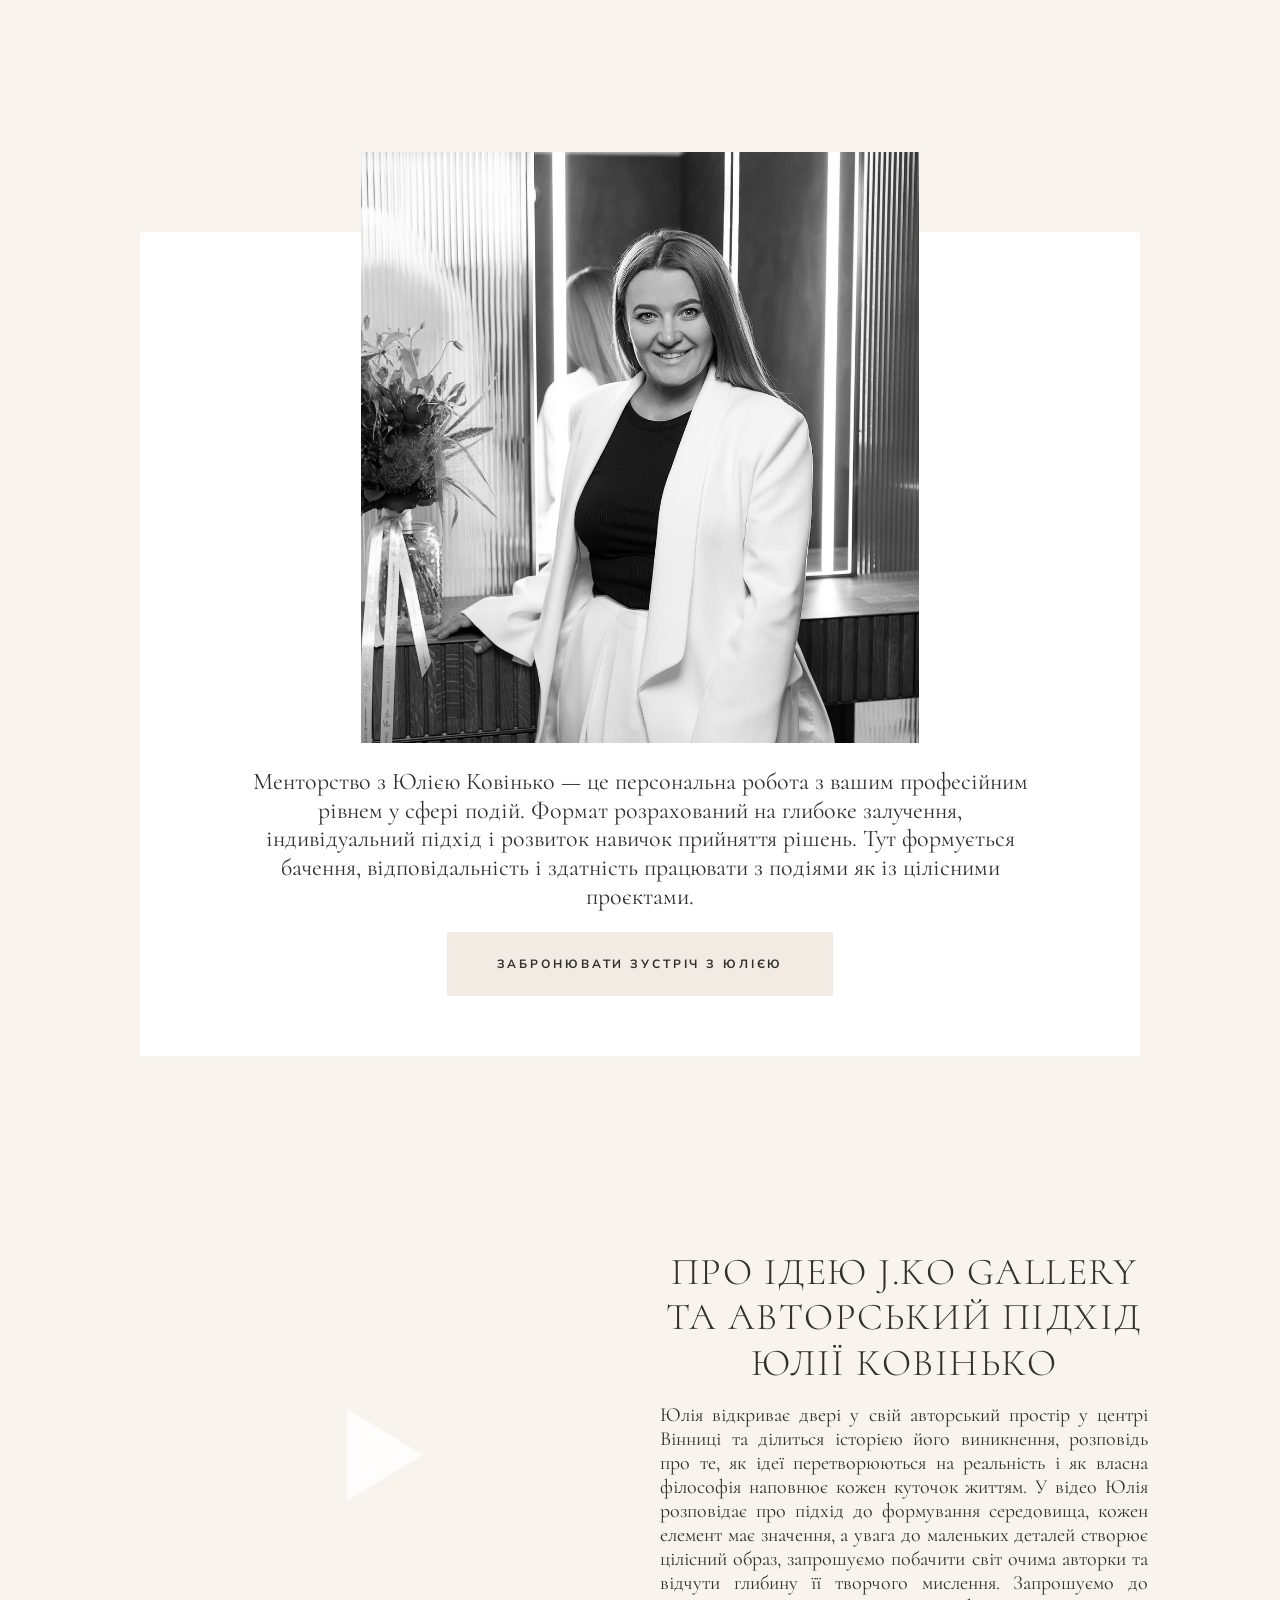
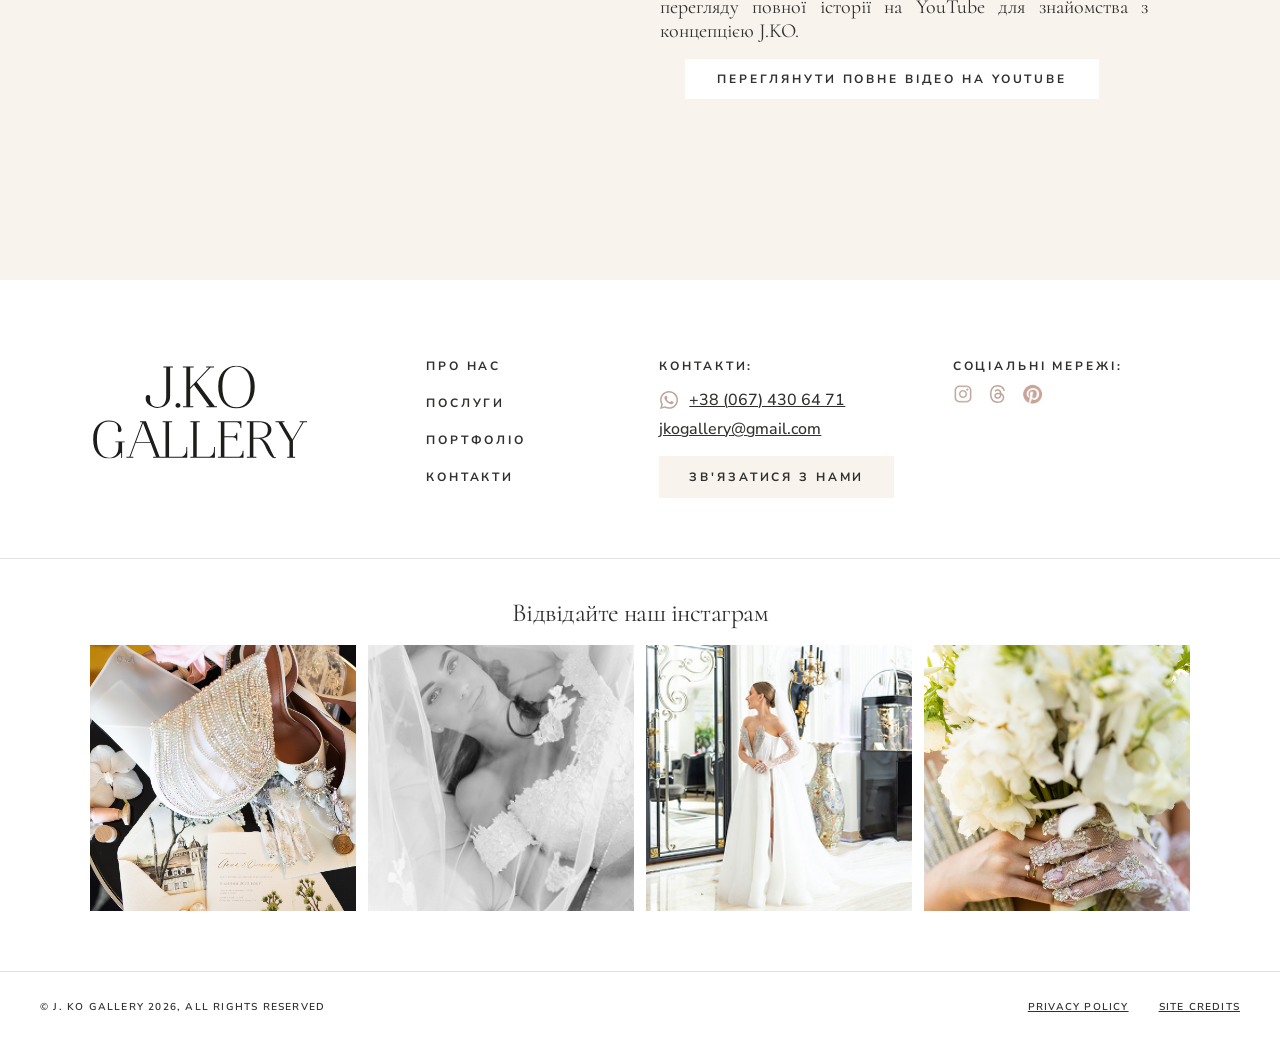
==== commit f51b1a10: "Fix sticky options bar visibility Made-with: Cursor" ====
--- a/about.html
+++ b/about.html
@@ -1147,16 +1147,18 @@
                 });
             });
 
-            // Show sticky nav after passing the options grid block
-            const showObserver = new IntersectionObserver(
-                (entries) => {
-                    const entry = entries[0];
-                    const shouldShow = entry ? entry.intersectionRatio < 0.2 && entry.boundingClientRect.top < 0 : false;
-                    sticky.hidden = !shouldShow;
-                },
-                { threshold: [0, 0.2, 1] }
-            );
-            showObserver.observe(trigger);
+            // Show sticky nav after passing the options grid block.
+            // (Scroll-based logic is more reliable than IntersectionObserver here.)
+            const updateStickyVisibility = () => {
+                const triggerRect = trigger.getBoundingClientRect();
+                // Fixed main header occupies ~80px; sticky bar should appear right under it.
+                const mainHeaderHeight = 80;
+                sticky.hidden = !(triggerRect.bottom <= mainHeaderHeight + 5);
+            };
+
+            updateStickyVisibility();
+            window.addEventListener('scroll', updateStickyVisibility, { passive: true });
+            window.addEventListener('resize', updateStickyVisibility);
 
             // Highlight active option based on section in view
             const activeObserver = new IntersectionObserver(
--- a/about-style.css
+++ b/about-style.css
@@ -32,30 +32,46 @@
 
 .about-sticky-option {
     font-family: 'Nunito Sans', sans-serif; /* body-caps-12 */
-    font-weight: 700;
+    font-weight: 400;
     font-style: normal; /* Bold */
     font-size: 12px;
     line-height: 100%;
     letter-spacing: 0.24em; /* 24% */
     text-transform: uppercase;
     color: rgba(142, 117, 108, 1);
-    text-decoration: none;
+    text-decoration: none !important;
     padding: 6px 0;
     border-bottom: 2px solid transparent;
     transition: color 0.2s ease, border-color 0.2s ease, opacity 0.2s ease;
     opacity: 0.75;
 }
 
-.about-sticky-option:hover {
+.about-sticky-option:visited {
+    color: rgba(142, 117, 108, 1);
+    text-decoration: none !important;
+}
+
+.about-sticky-option:hover:not(.is-active) {
     opacity: 1;
     color: rgba(142, 117, 108, 1);
-    text-decoration: none;
+    text-decoration: none !important;
 }
 
 .about-sticky-option.is-active {
-    opacity: 1;
-    color: rgba(49, 48, 46, 1);
-    border-bottom-color: rgba(49, 48, 46, 1);
+    opacity: 1 !important;
+    color: #31302E !important; /* pure dark text */
+    text-decoration: none !important;
+}
+
+.about-sticky-option.is-active:visited {
+    color: #31302E !important;
+}
+
+.about-sticky-option.is-active:hover,
+.about-sticky-option.is-active:focus {
+    color: #31302E !important;
+    opacity: 1 !important;
+    text-decoration: none !important;
 }
 
 @media (max-width: 780px) {
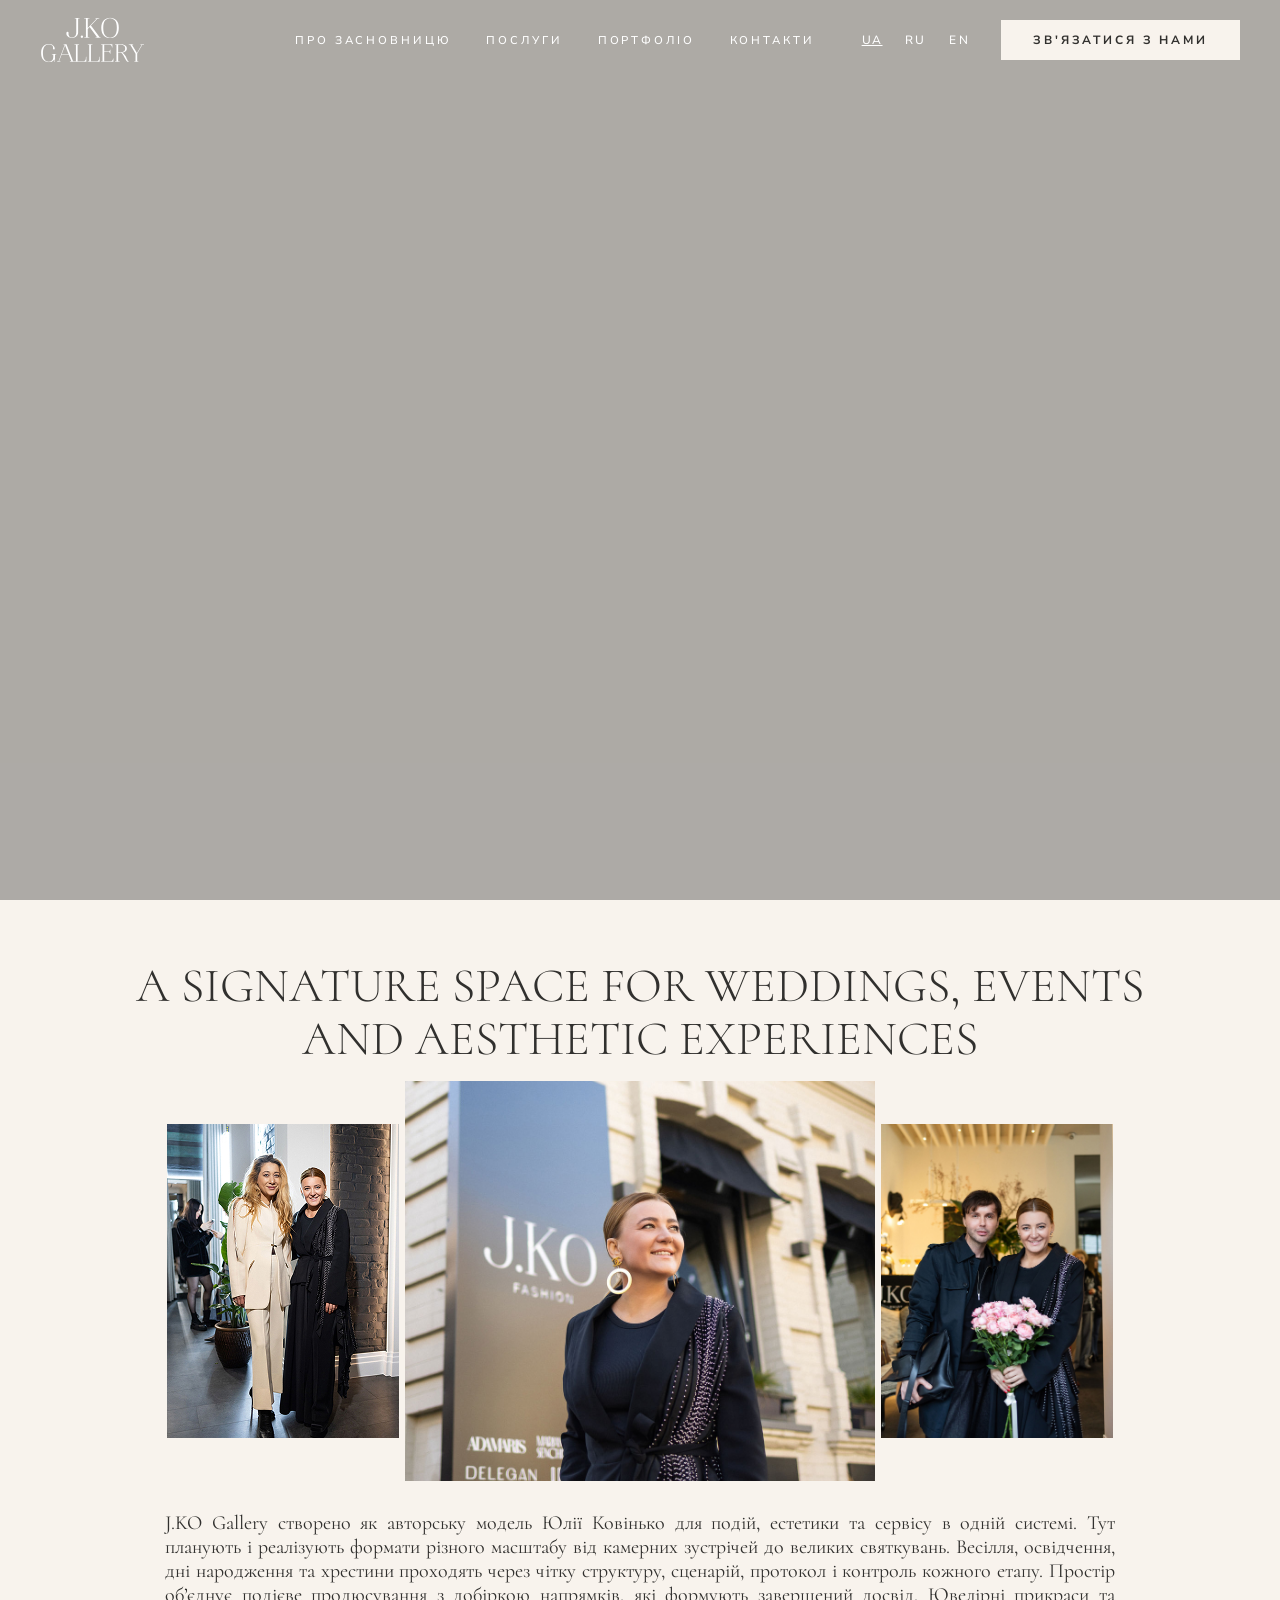
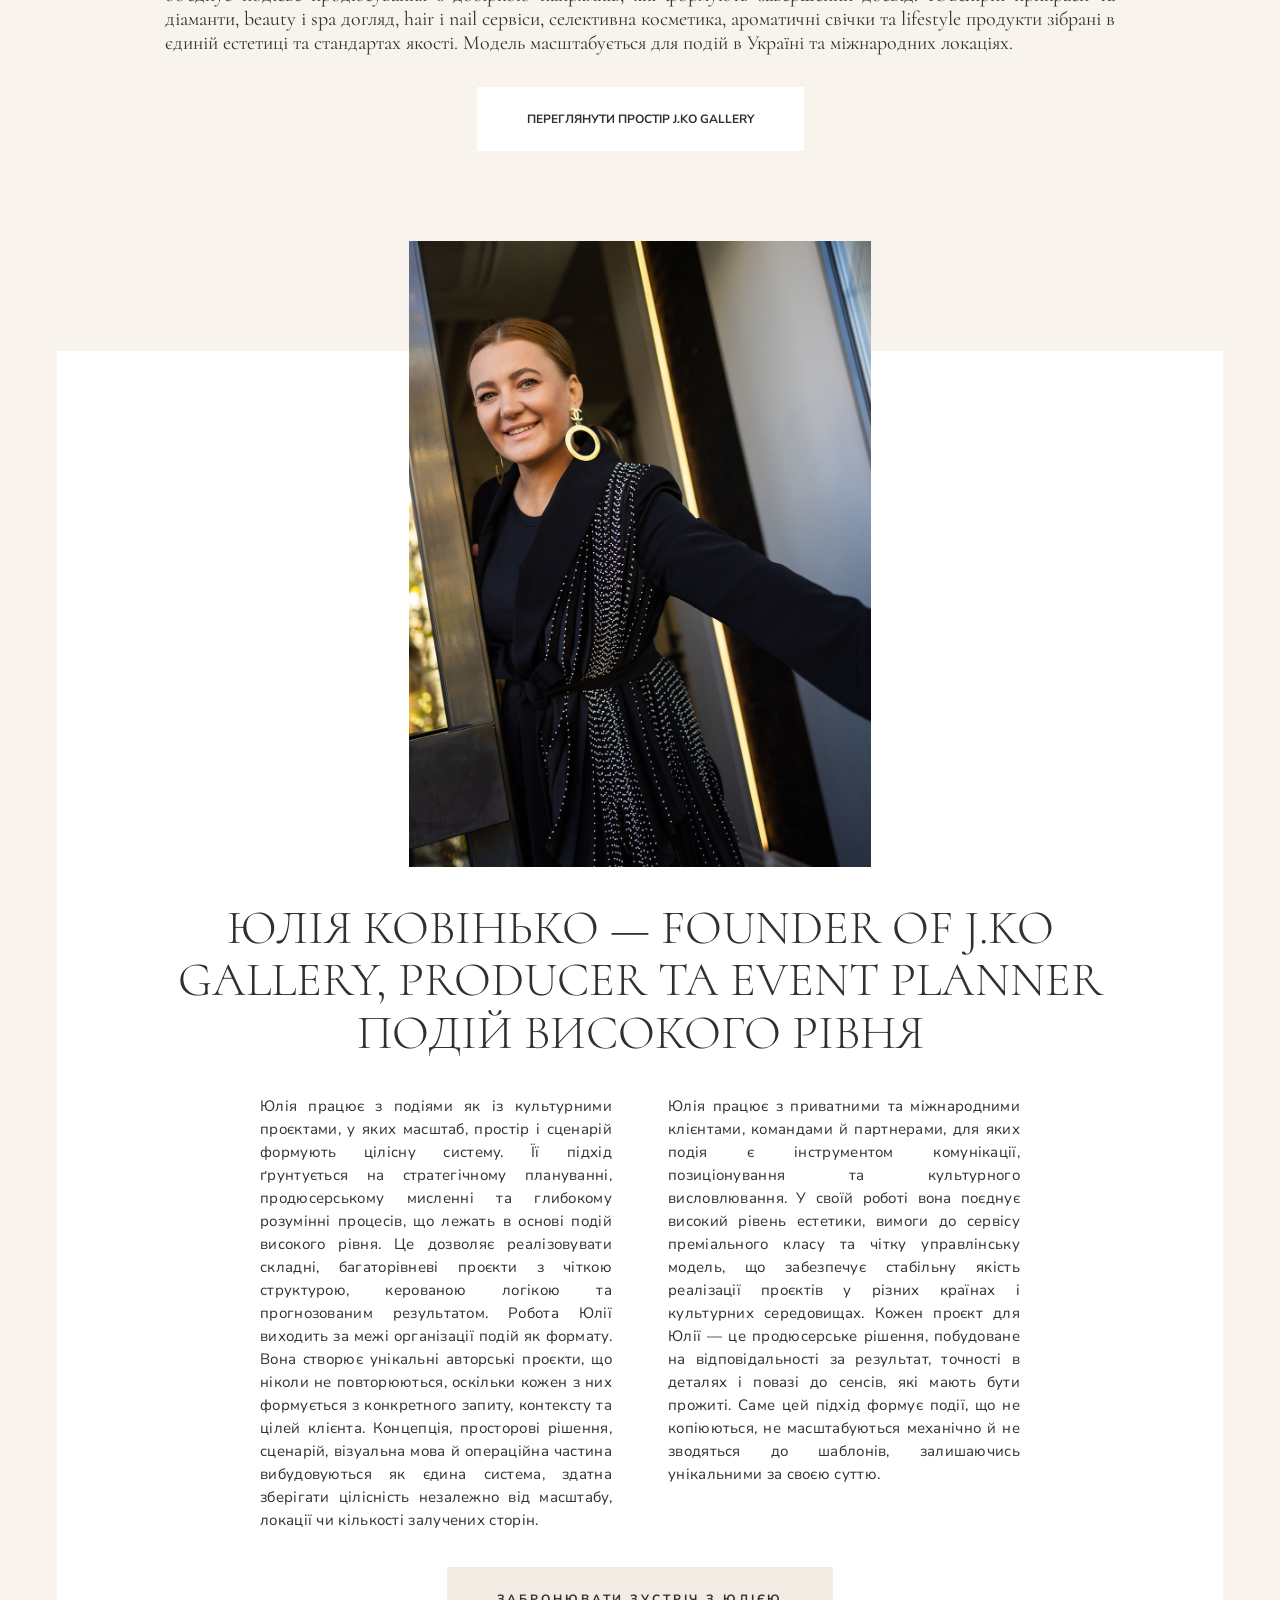
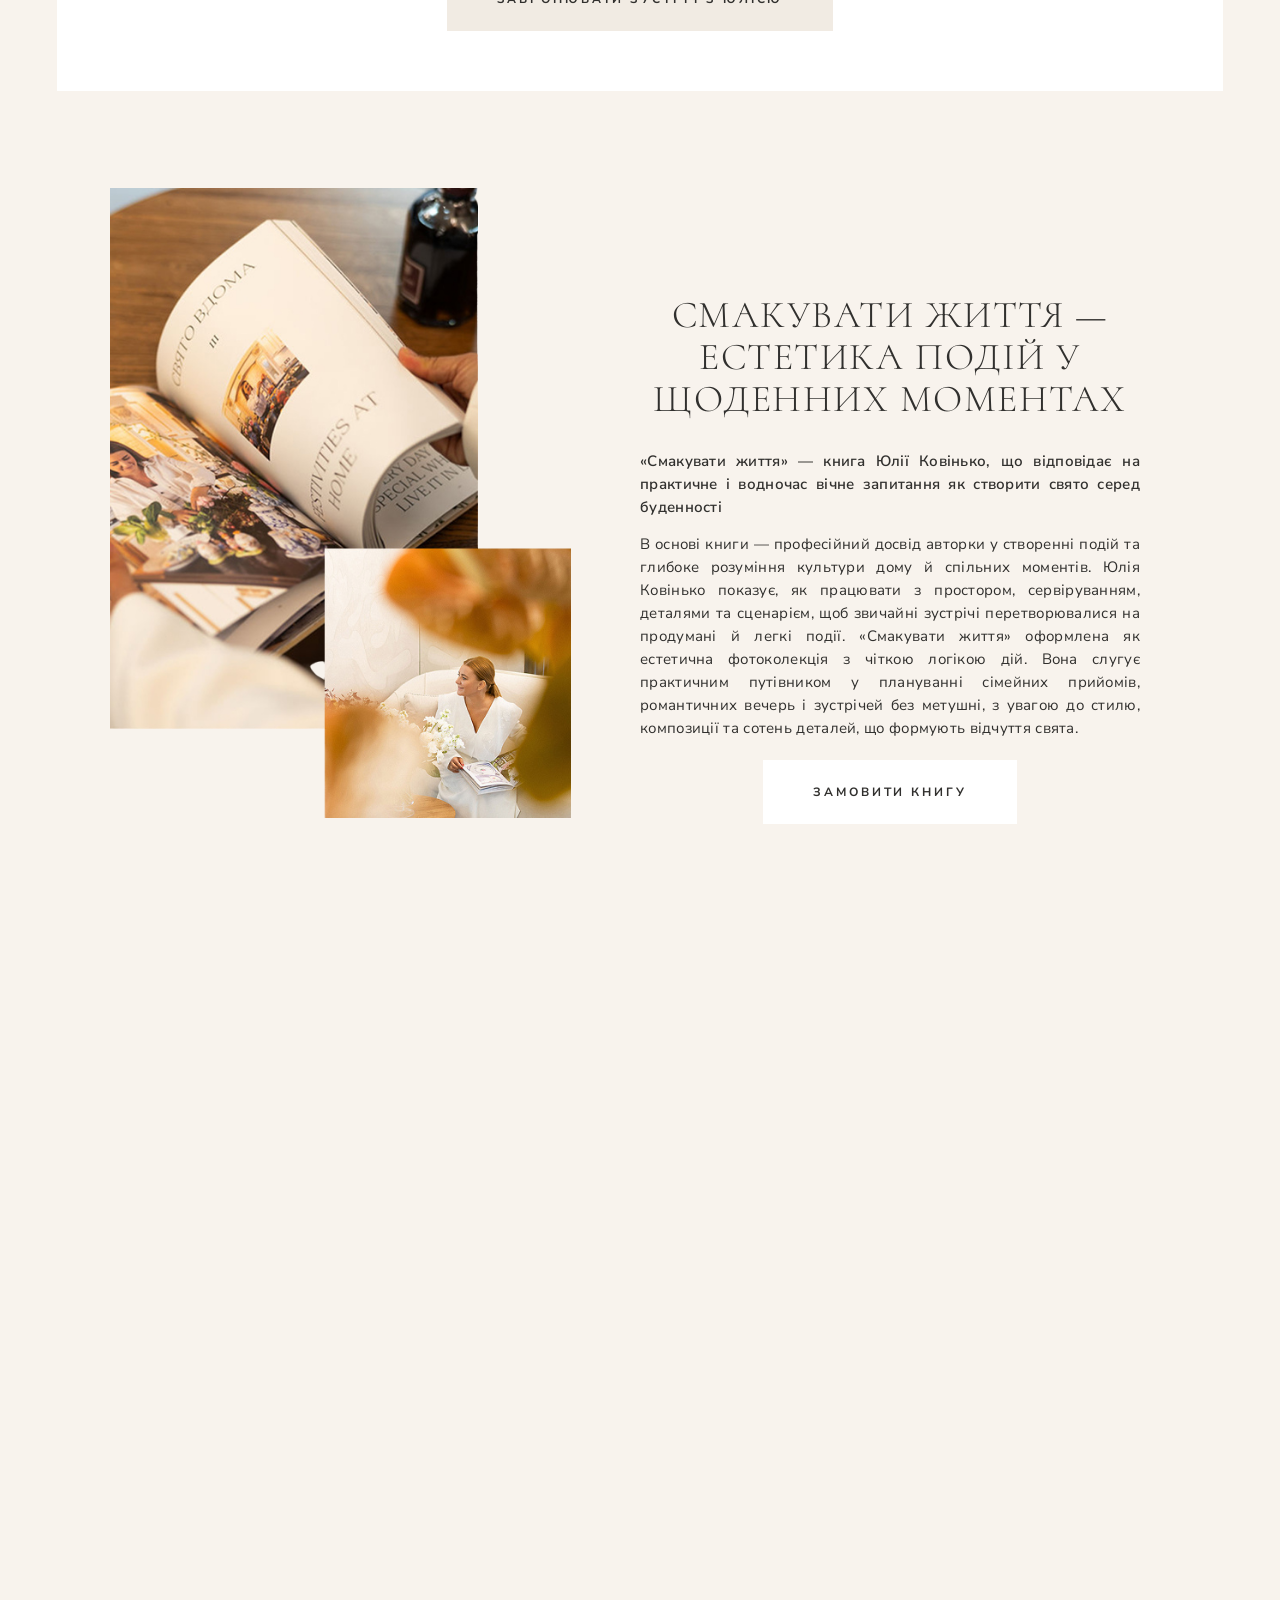
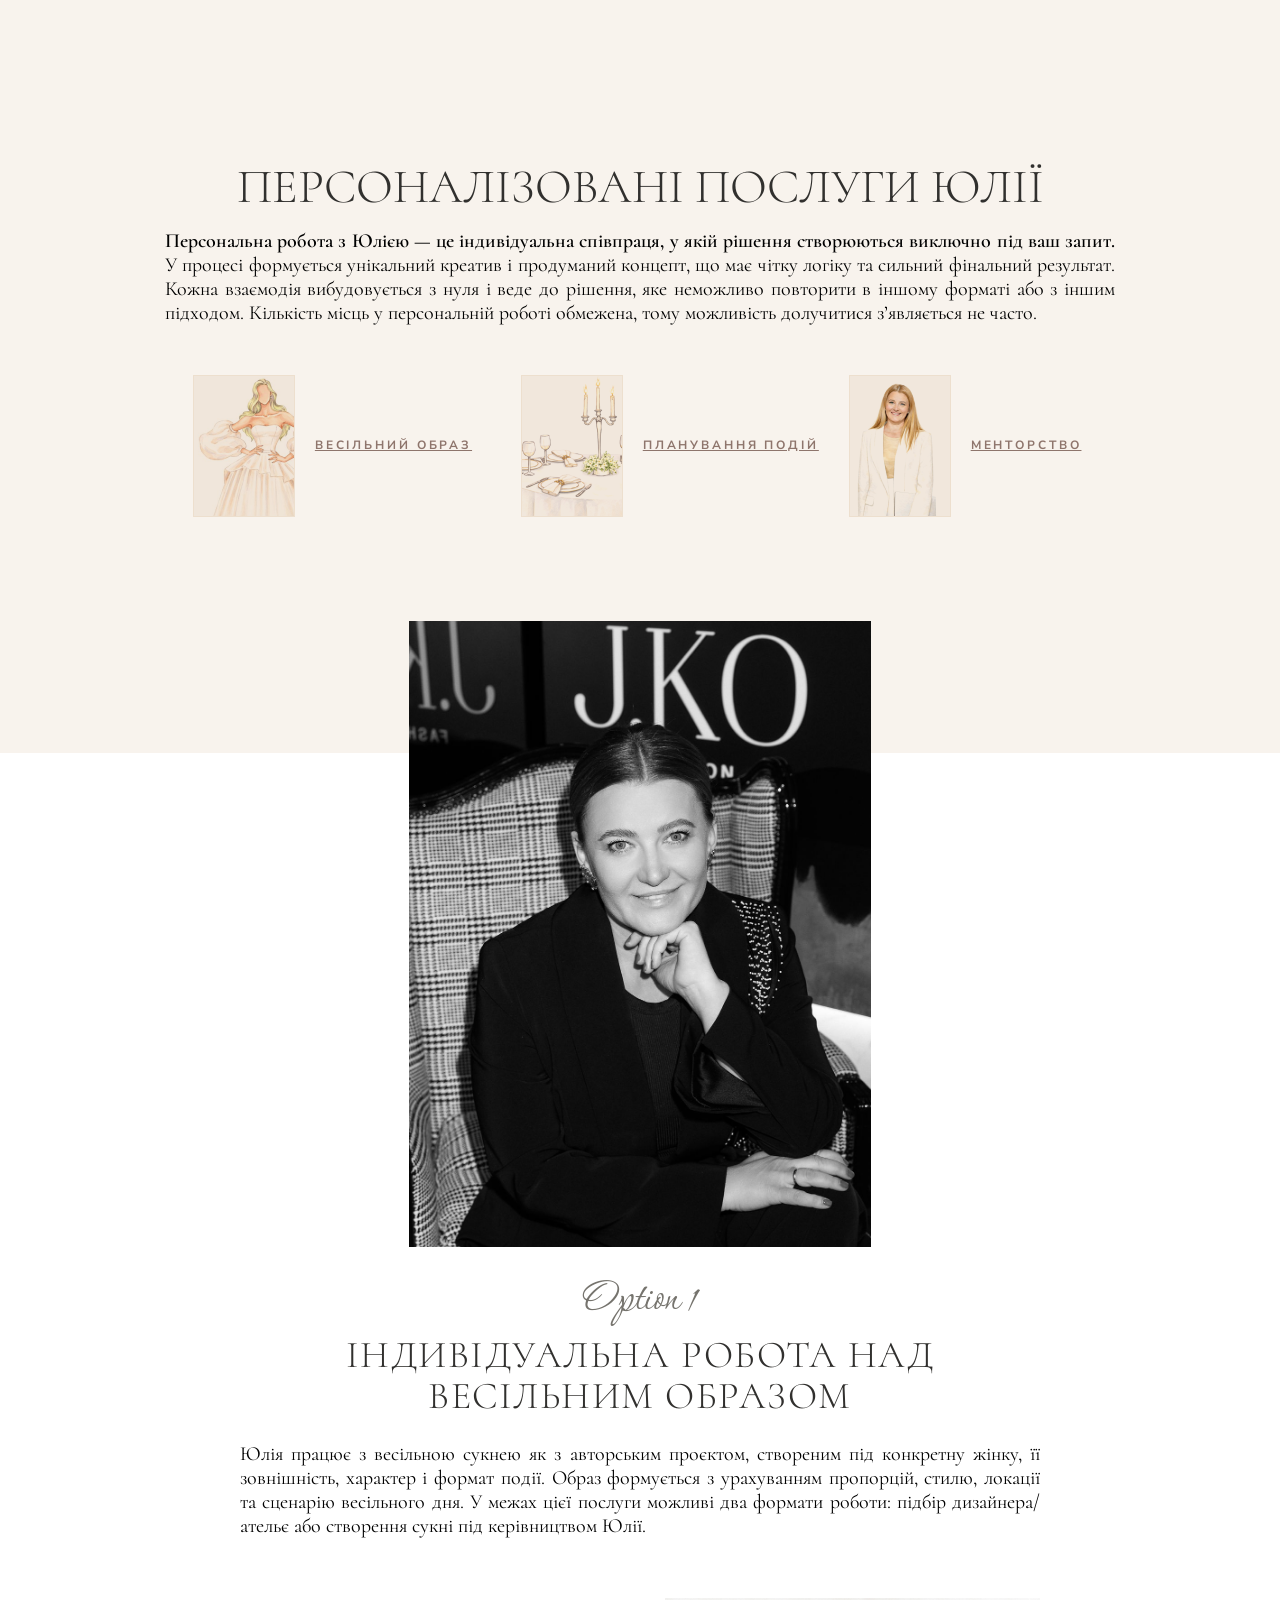
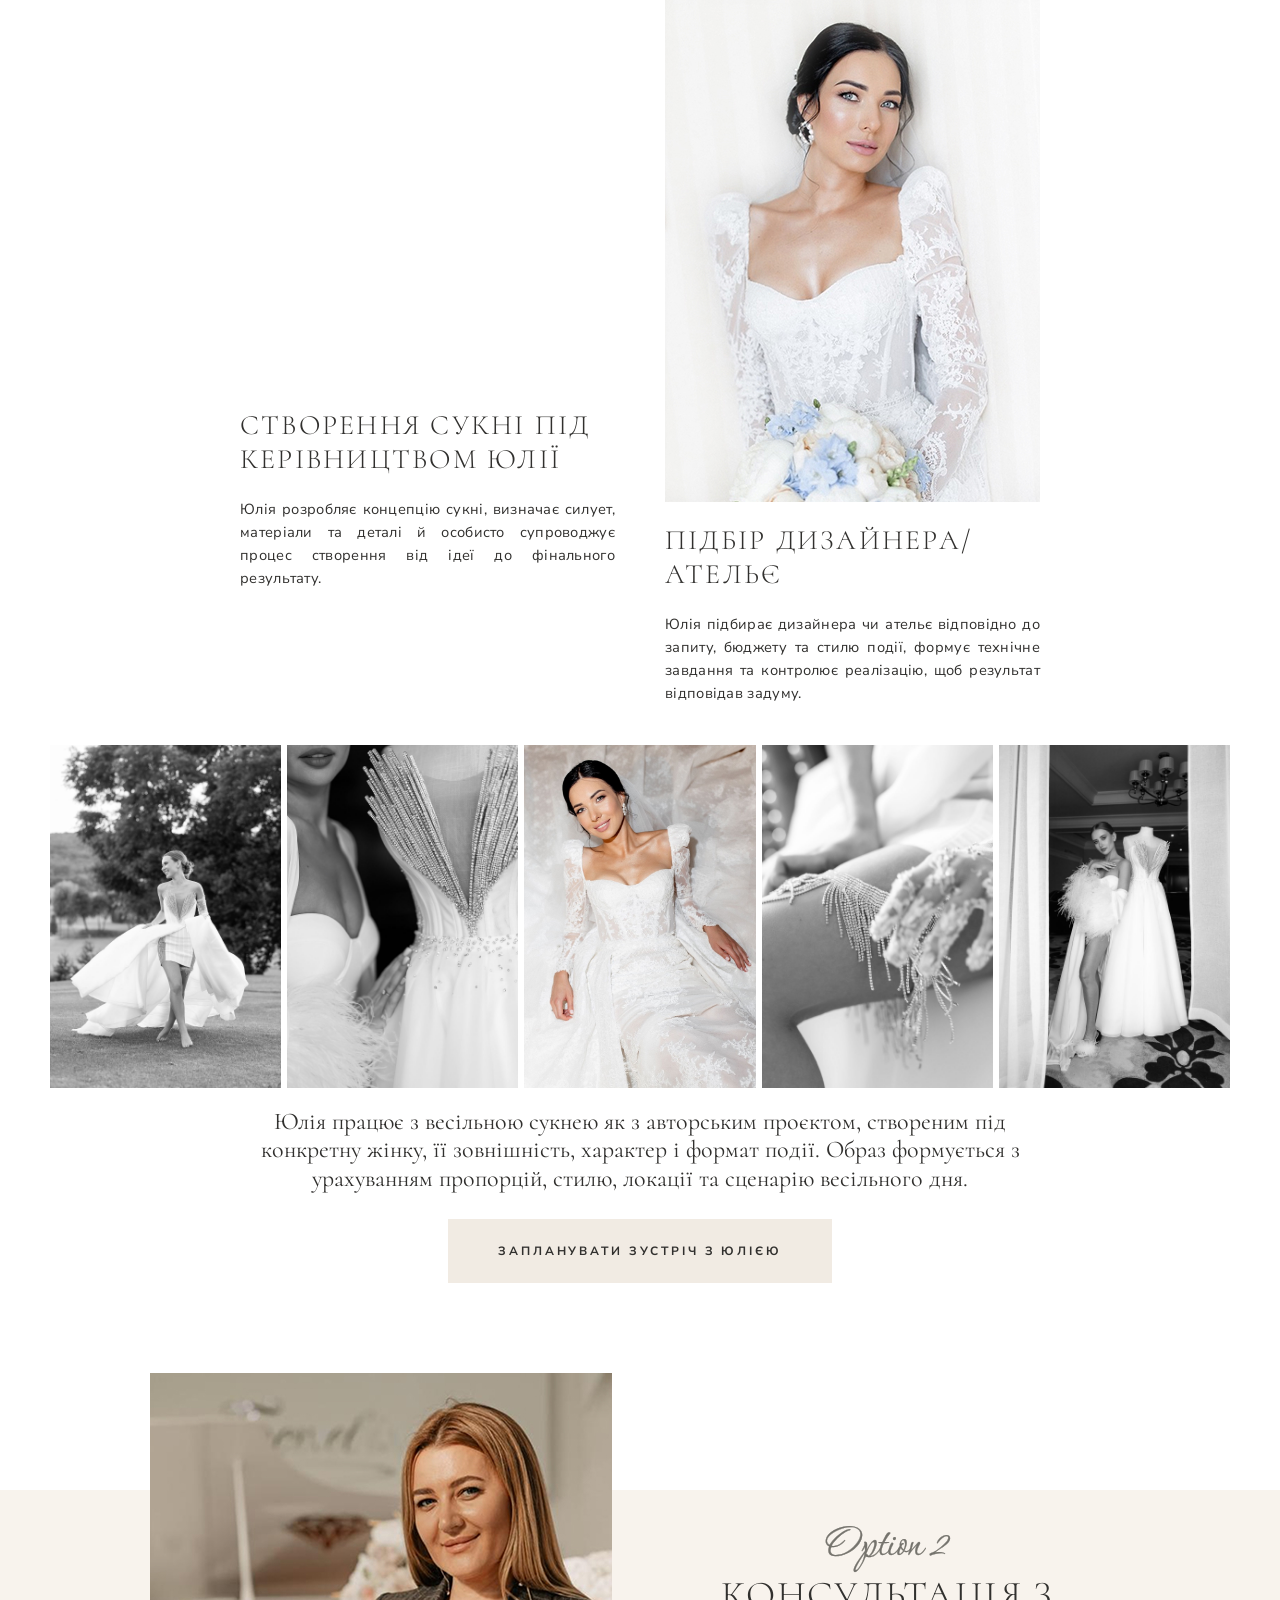
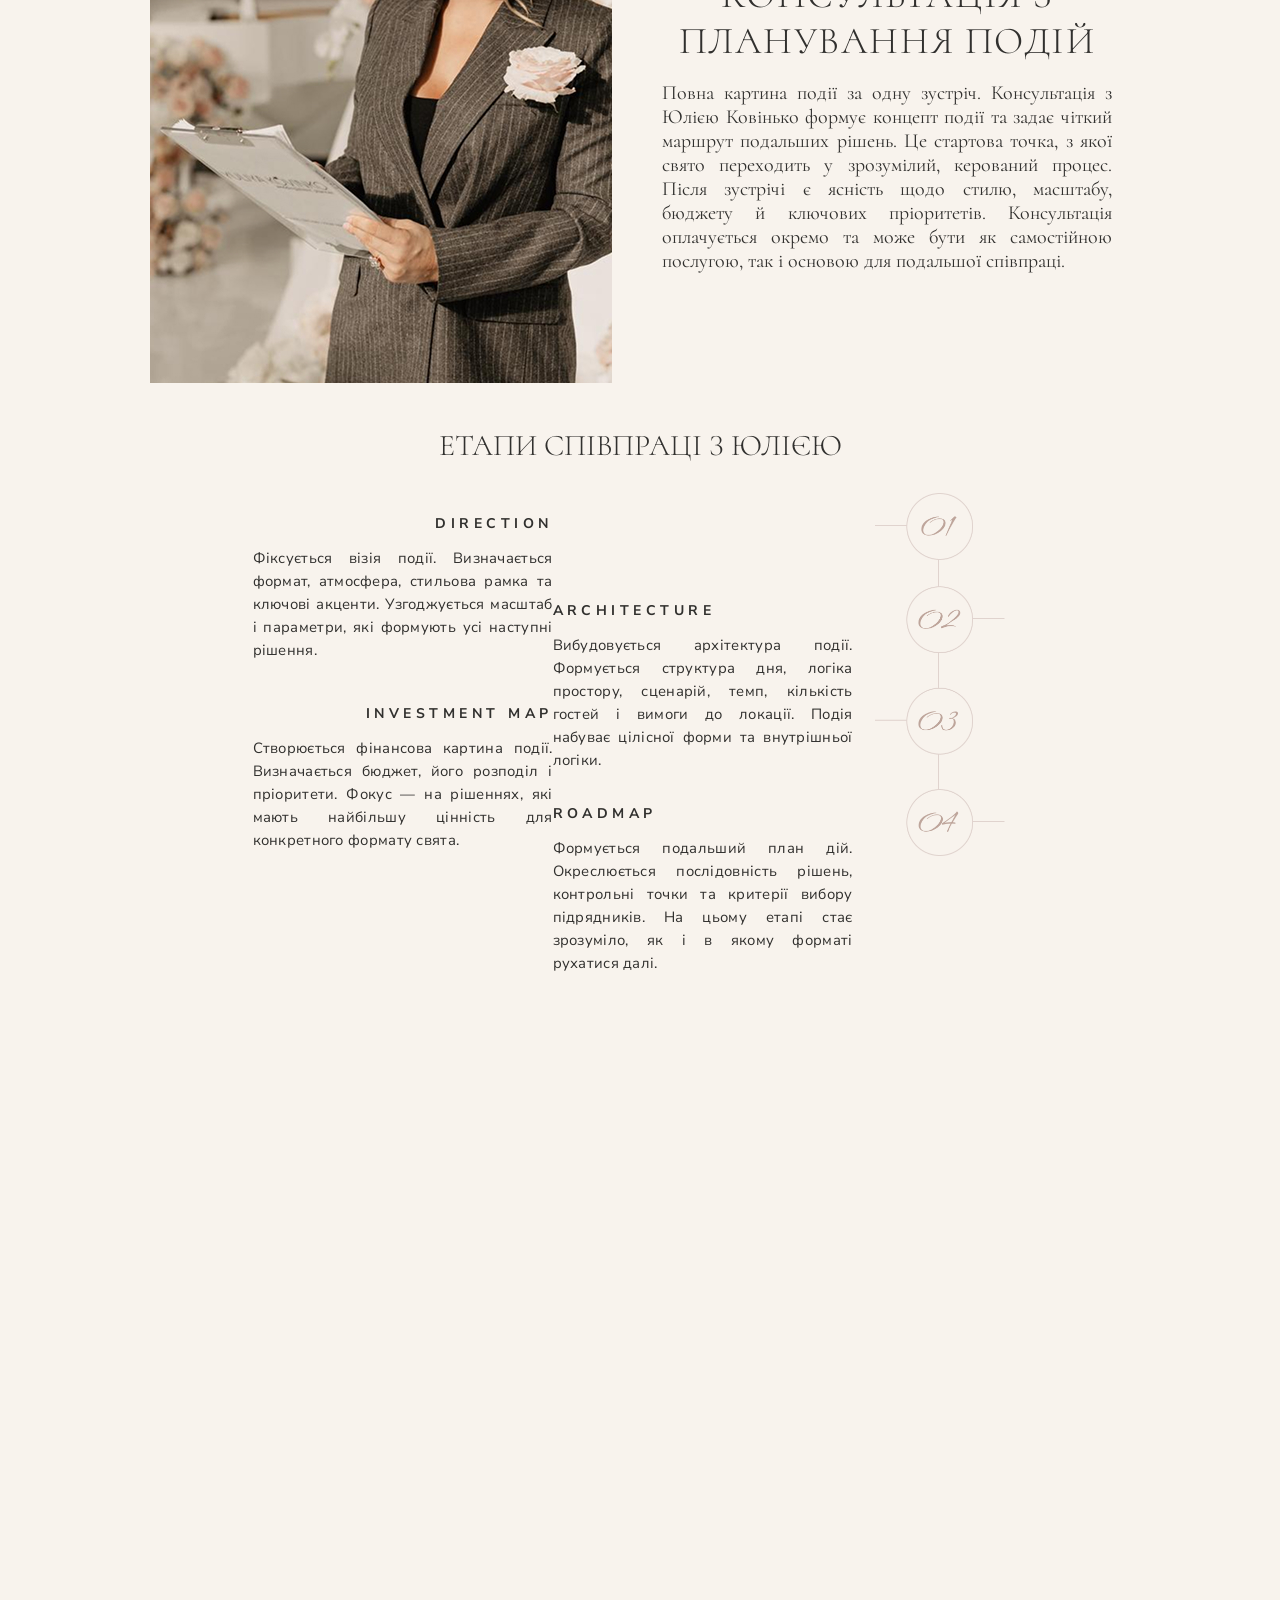
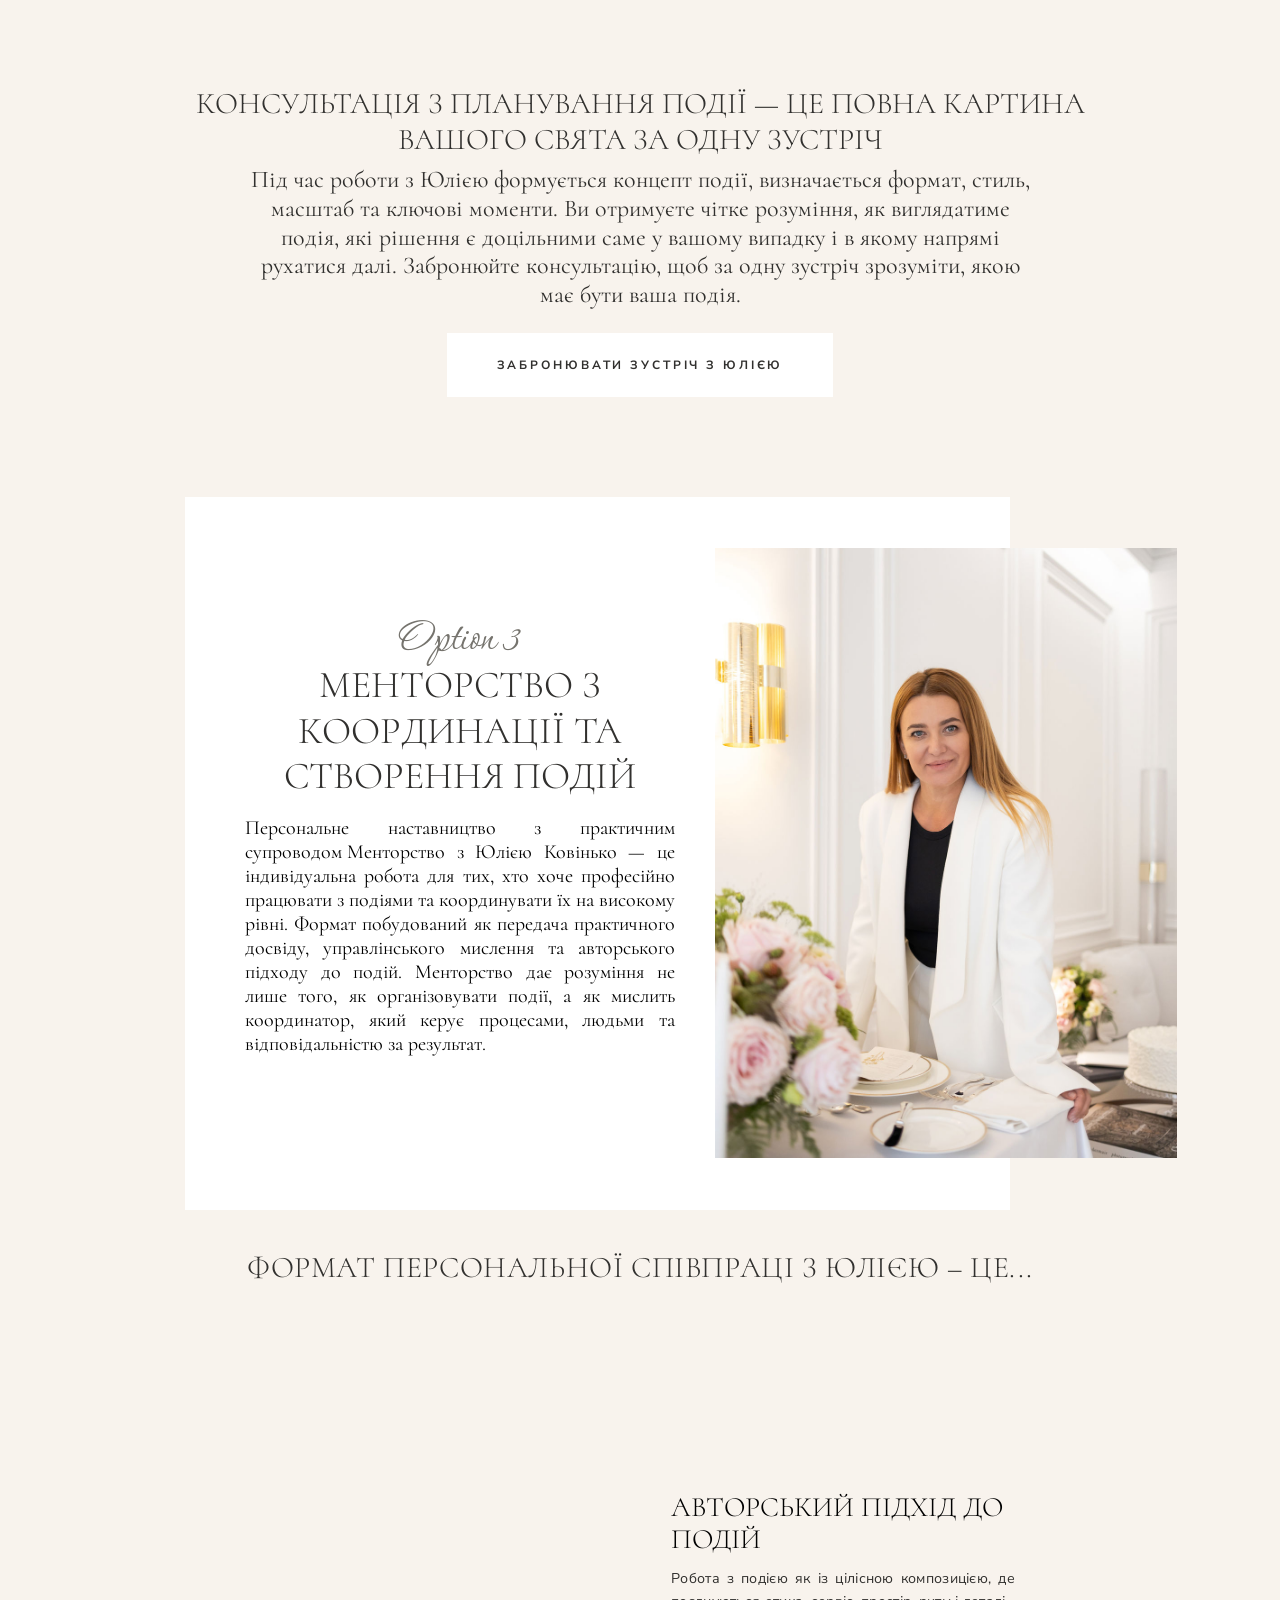
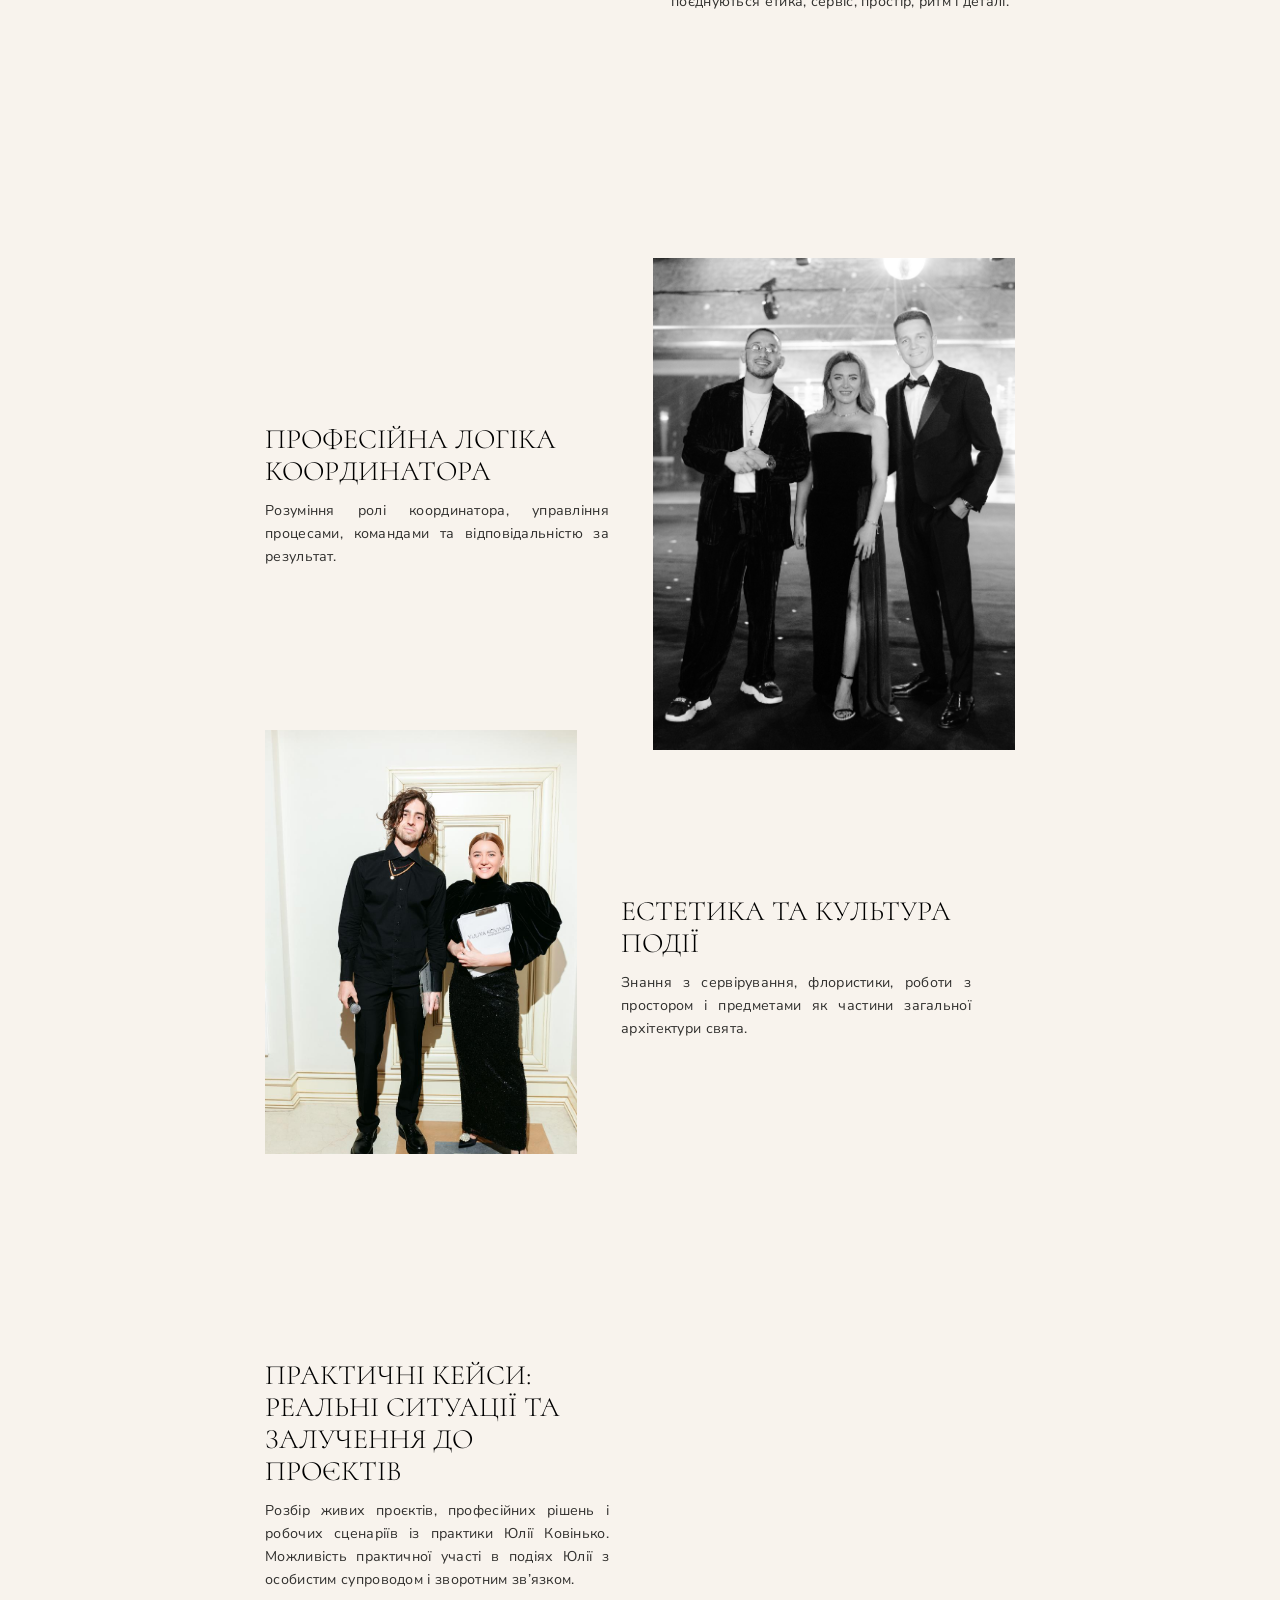
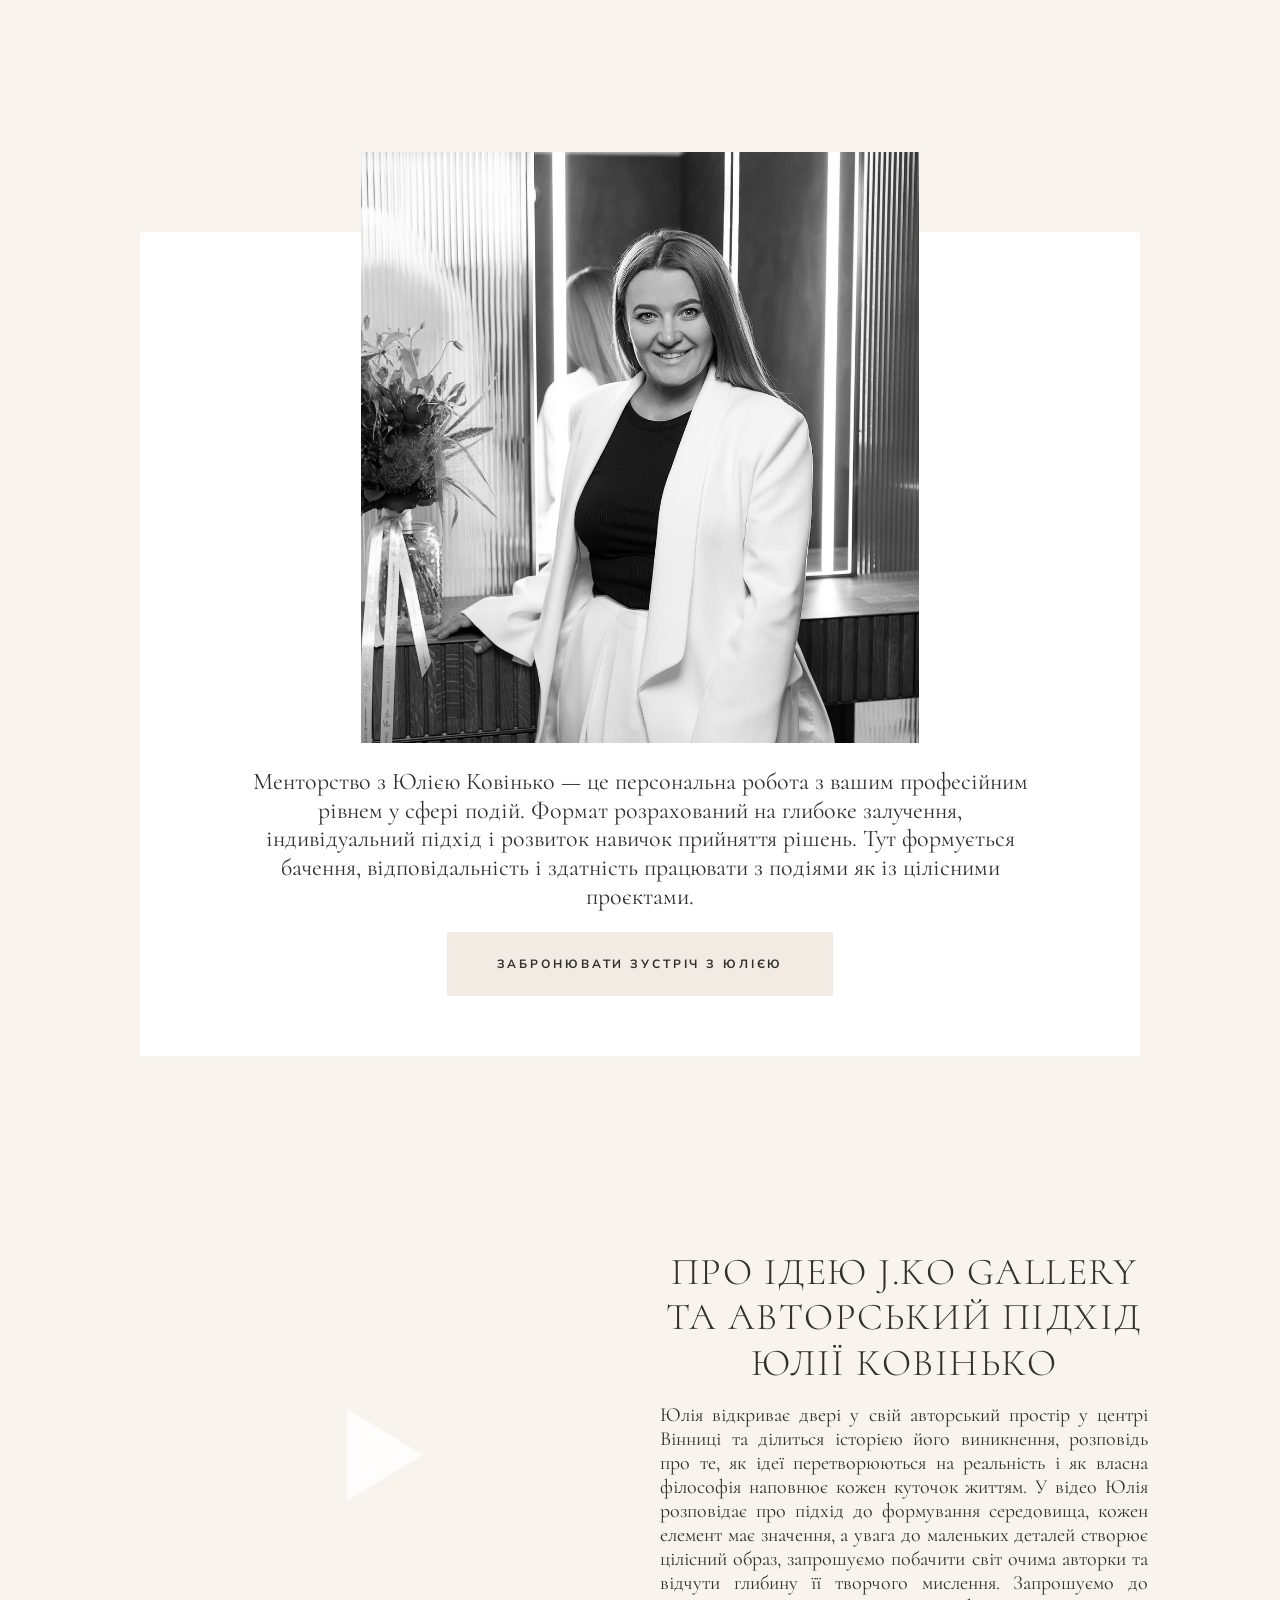
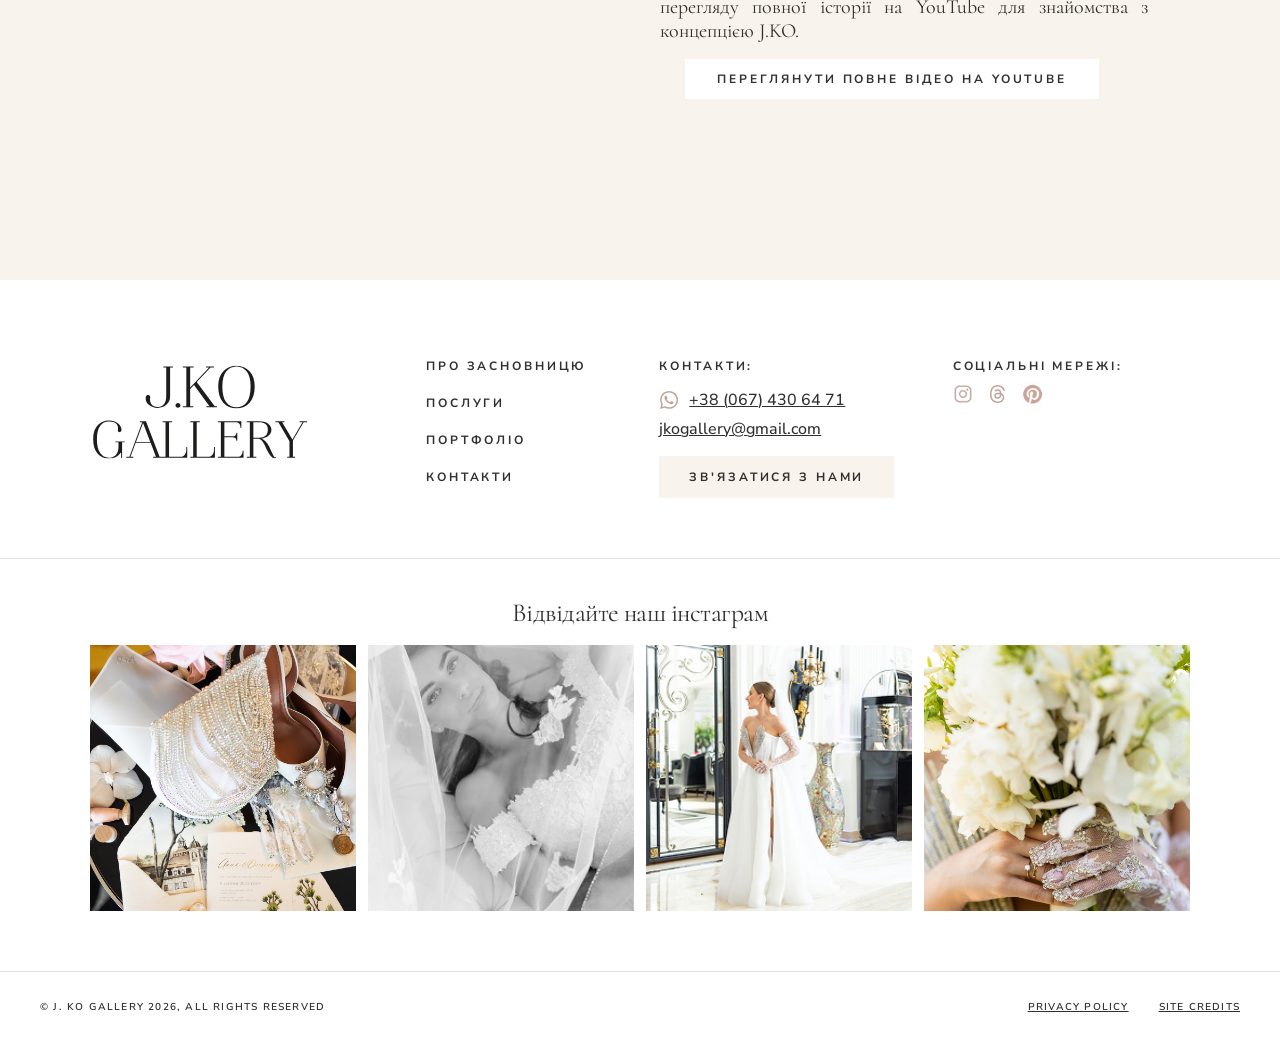
==== commit 75536f16: "Update header/footer links and mobile about sticky panel behavior" ====
--- a/about.html
+++ b/about.html
@@ -159,7 +159,7 @@
                 <p class="book-description">
                     В основі книги — професійний досвід авторки у створенні подій та глибоке розуміння культури дому й спільних моментів. Юлія Ковінько показує, як працювати з простором, сервіруванням, деталями та сценарієм, щоб звичайні зустрічі перетворювалися на продумані й легкі події. «Смакувати життя» оформлена як естетична фотоколекція з чіткою логікою дій. Вона слугує практичним путівником у плануванні сімейних прийомів, романтичних вечерь і зустрічей без метушні, з увагою до стилю, композиції та сотень деталей, що формують відчуття свята.
                 </p>
-                <button class="book-btn">ЗАМОВИТИ КНИГУ</button>
+                <a href="https://www.instagram.com/juliakovinko/" target="_blank" rel="noopener noreferrer" class="book-btn">ЗАМОВИТИ КНИГУ</a>
             </div>
         </div>
     </section>
@@ -1128,6 +1128,8 @@
         (function () {
             const sticky = document.getElementById('aboutStickyOptions');
             const trigger = document.querySelector('.personalized-services-section');
+            const hideAtSection = document.querySelector('.video-about-section');
+            const mobileMenuBtn = document.getElementById('mobileMenuBtn');
             const sections = [
                 document.getElementById('option1'),
                 document.getElementById('option2'),
@@ -1153,7 +1155,20 @@
                 const triggerRect = trigger.getBoundingClientRect();
                 // Fixed main header occupies ~80px; sticky bar should appear right under it.
                 const mainHeaderHeight = 80;
-                sticky.hidden = !(triggerRect.bottom <= mainHeaderHeight + 5);
+                const shouldShowAfterTrigger = triggerRect.bottom <= mainHeaderHeight + 5;
+
+                let reachedHideSection = false;
+                if (hideAtSection) {
+                    const hideSectionRect = hideAtSection.getBoundingClientRect();
+                    reachedHideSection = hideSectionRect.top <= mainHeaderHeight + 5;
+                }
+
+                sticky.hidden = !(shouldShowAfterTrigger && !reachedHideSection);
+
+                if (mobileMenuBtn) {
+                    const showWithPanel = window.innerWidth <= 1130 && !sticky.hidden;
+                    mobileMenuBtn.classList.toggle('with-sticky-panel', showWithPanel);
+                }
             };
 
             updateStickyVisibility();
--- a/style.css
+++ b/style.css
@@ -218,6 +218,7 @@
 .contact-btn {
     background-color:#F8F3ED;
     color: rgba(49, 48, 46, 1);
+    text-decoration: none;
     border: none;
     padding: 12px 32px;
     font-family: 'Nunito Sans', sans-serif;
@@ -234,12 +235,6 @@
     display: flex;
     align-items: center;
     justify-content: center;
-    text-decoration: none;
-}
-
-.contact-btn:hover,
-.contact-btn:focus {
-    text-decoration: none;
 }
 
 
@@ -557,8 +552,8 @@
 .mobile-menu-btn {
     display: none;
     position: fixed;
-    top: 20px;
-    left: 20px;
+    top: 15px;
+    left: 15px;
     z-index: 1001;
     background: transparent;
     border: none;
@@ -570,6 +565,10 @@
     width: 24px;
     height: 24px;
     display: block;
+}
+
+.mobile-menu-btn.on-hero .mobile-menu-icon {
+    filter: brightness(0) invert(1);
 }
 
 /* Мобільна версія хедера від 1130px */
@@ -601,7 +600,8 @@
     
     /* Відступ для мобільної кнопки меню, коли меню відкрито */
     .mobile-menu.active ~ .mobile-menu-btn {
-        top: 56px;
+        top: 20px;
+        left: 20px;
     }
 }
 
@@ -654,9 +654,9 @@
 }
 
 .mobile-menu-close {
-    position: absolute;
-    top: 12px;
-    left: 12px;
+    position: relative;
+    top: 7px;
+    left: 7px;
     background: transparent;
     border: none;
     cursor: pointer;
@@ -716,7 +716,7 @@
     padding: 5px 0;
 }
 .mobile-nav-link{
-    font-weight: 300 !important;
+    font-weight: 400 !important;
     -webkit-font-smoothing: antialiased !important;
 
 }
@@ -737,6 +737,7 @@
 .mobile-contact-btn {
     background-color: #F8F3ED;
     color: var(--black, #31302E);
+    text-decoration: none;
     text-align: center;
     border: none;
     padding: 24px 32px;
@@ -759,12 +760,6 @@
     display: flex;
     align-items: center;
     justify-content: center;
-    text-decoration: none;
-}
-
-.mobile-contact-btn:hover,
-.mobile-contact-btn:focus {
-    text-decoration: none;
 }
 
 
@@ -2401,13 +2396,9 @@
     font-style: normal;
     font-weight: 500;
     line-height: normal;
-    text-decoration-line: underline;
-    text-decoration-style: solid;
-    text-decoration-skip-ink: auto;
-    text-decoration-thickness: 1.2px;
-    text-underline-offset: auto;
-    text-underline-position: from-font;
+    text-decoration: underline;
     cursor: pointer;
+    
 }
 
 /* Tablet */
@@ -5480,7 +5471,6 @@
 
 .footer-btn:hover {
     color: #8E756C;
-    text-decoration: none;
 }
 
 
--- a/about-style.css
+++ b/about-style.css
@@ -15,10 +15,12 @@
     top: 5px; /* fixed header height + 5px */
     left: 0;
     right: 0;
-    width: 100%;
+    max-width: 1022px;
     z-index: 1101; /* must be above the fixed main header */
     background: #ffffff;
-    border-bottom: 1px solid rgba(49, 48, 46, 0.08);
+    border: 1px solid #E7DFDB;
+    margin-right: auto;
+    margin-left: auto;
 }
 
 .about-sticky-options-inner {
@@ -47,7 +49,7 @@
 }
 
 .about-sticky-option:visited {
-    color: rgba(142, 117, 108, 1);
+    color: #7F6C65;
     text-decoration: none !important;
 }
 
@@ -74,18 +76,72 @@
     text-decoration: none !important;
 }
 
+@media (max-width: 1130px) {
+    .about-sticky-options {
+        top: 10px;
+        left: 12px;
+        right: 12px;
+        max-width: none;
+        margin: 0;
+        background: #ffffff;
+        border: 1px solid #E7DFDB;
+        box-sizing: border-box;
+        overflow: hidden;
+    }
+
+    .about-sticky-options-inner {
+        padding: 12px 16px 12px 86px; /* більше місця під бургер зліва */
+        gap: 22px;
+        justify-content: flex-start;
+        flex-wrap: nowrap;
+        overflow-x: auto;
+        overflow-y: hidden;
+        white-space: nowrap;
+        -webkit-overflow-scrolling: touch;
+        scrollbar-width: none;
+        scroll-snap-type: x proximity;
+    }
+
+    .about-sticky-options-inner::-webkit-scrollbar {
+        display: none;
+    }
+
+    .about-sticky-option {
+        flex: 0 0 auto;
+        white-space: nowrap;
+        scroll-snap-align: start;
+    }
+
+    .mobile-menu-btn.with-sticky-panel {
+        top: 15px;
+        left: 18px;
+        padding: 8px;
+        z-index: 1202;
+    }
+}
+
 @media (max-width: 780px) {
+    .mobile-menu-btn {
+        left: 12px;
+        padding: 8px;
+    }
+
     .about-sticky-options-inner {
-        padding: 6px 16px;
+        /* фіксований бургер 40px + 16px відступ = 56px */
+        padding: 10px 12px 10px 56px;
         gap: 18px;
-        justify-content: space-between;
     }
 
     .about-sticky-option {
         font-size: 10px;
         letter-spacing: 0.18em;
         text-align: center;
-        flex: 1;
+        flex: 0 0 auto;
+    }
+
+    .mobile-menu-btn.with-sticky-panel {
+        left: 12px;
+        padding: 8px;
     }
 }
 
@@ -690,6 +746,7 @@
 .book-btn {
     background: white;
     color: rgba(49, 48, 46, 1);
+    text-decoration: none;
     height: 40px;
     padding: 32px 50px;
     display: inline-flex;
@@ -711,6 +768,11 @@
     border: none;
 }
 
+.book-btn:visited {
+    color: rgba(49, 48, 46, 1);
+    text-decoration: none;
+}
+
 
 
 
@@ -837,7 +899,7 @@
     font-weight: 700;
     font-style: normal;
     font-size: 12px;
-    line-height: 100%;
+    line-height: 130%;
     letter-spacing: 0.24em;
     text-align: left;
     text-transform: uppercase;
@@ -1151,12 +1213,21 @@
     .consultation-planning-container {
         flex-direction: column;
         gap: 28px;
+        align-items: center;
+    }
+
+    .consultation-planning-image {
+        width: 100%;
+        display: flex;
+        justify-content: center;
     }
 
     .consultation-planning-main-image {
         width: 462px;
         height: 610px;
-        left: 100px;
+        left: 0;
+        margin-left: auto;
+        margin-right: auto;
     }
     
 
@@ -3449,9 +3520,9 @@
     }
 
     .start-story-image img {
-        width: 311px !important;
-        max-width: 311px !important;
-        height: 410.6277160644531px !important;
+        width: 462px !important;
+        max-width: 462px !important;
+        height: 610.6277160644531px !important;
         object-fit: cover !important;
         display: block !important;
         margin: 0 auto !important;
@@ -4527,7 +4598,7 @@
         max-width: 375px !important;
         /* вертикальне, але трохи нижче */
         aspect-ratio: 9 / 14 !important;
-        height: auto !important;
+        height: 375px !important;
         display: block !important;
         object-fit: cover !important;
         object-position: center center !important;
@@ -4755,9 +4826,9 @@
     }
 
     .start-story-image img {
-        width: 311px !important;
-        max-width: 311px !important;
-        height: 410.6277160644531px !important;
+        width: 462px !important;
+        max-width: 462px !important;
+        height: 610.6277160644531px !important;
         object-fit: cover !important;
         display: block !important;
         margin: 0 auto !important;
@@ -4806,12 +4877,21 @@
         flex-direction: column;
         gap: 28px;
         right: 0;
+        align-items: center;
+    }
+
+    .consultation-planning-image {
+        width: 100%;
+        display: flex;
+        justify-content: center;
     }
 
     .consultation-planning-main-image {
         width: 462px;
         height: 610px;
-        left: 120px;
+        left: 0;
+        margin-left: auto;
+        margin-right: auto;
     }
     .wedding-gallery-strip-section{
         padding: 40px 40px 50px 40px;
@@ -4905,7 +4985,7 @@
         max-width: 375px !important;
         /* вертикальне, але трохи нижче */
         aspect-ratio: 9 / 14 !important;
-        height: auto !important;
+        height: 375px !important;
         display: block !important;
         object-fit: cover !important;
         object-position: center center !important;
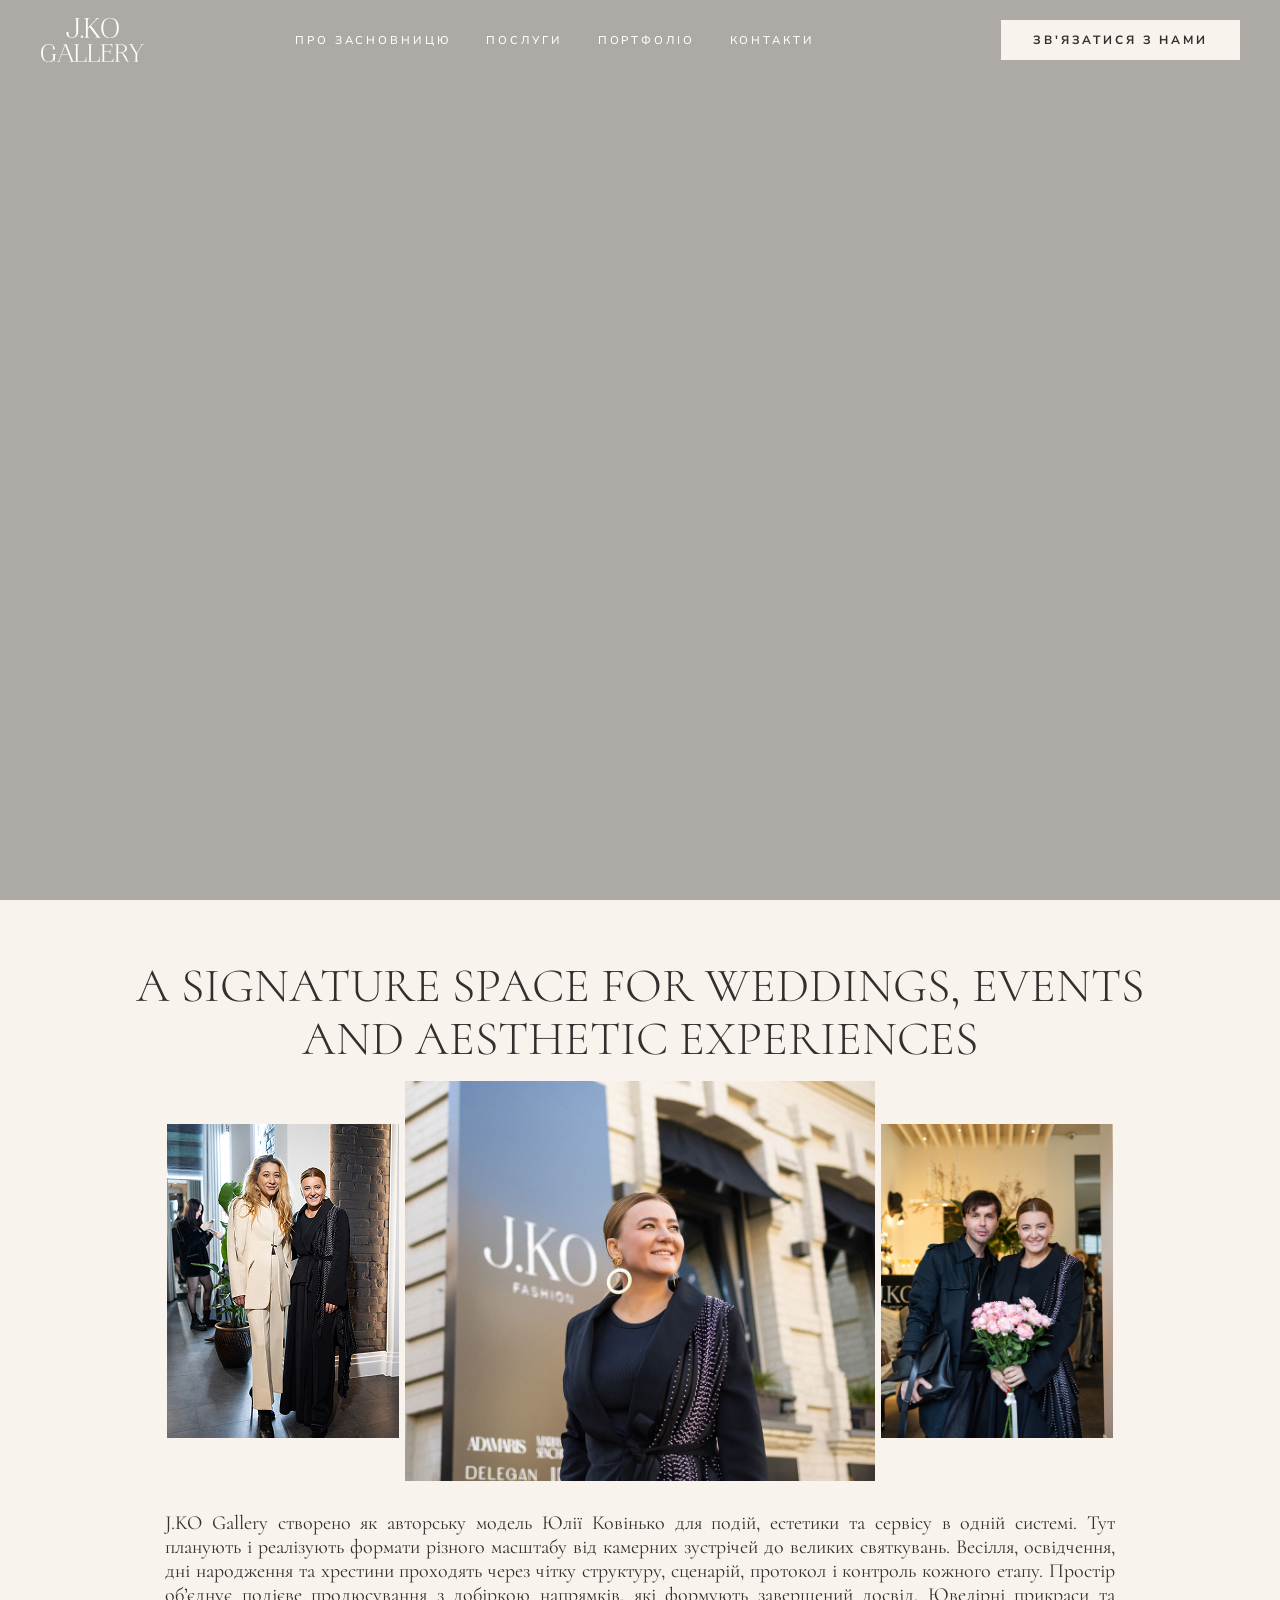
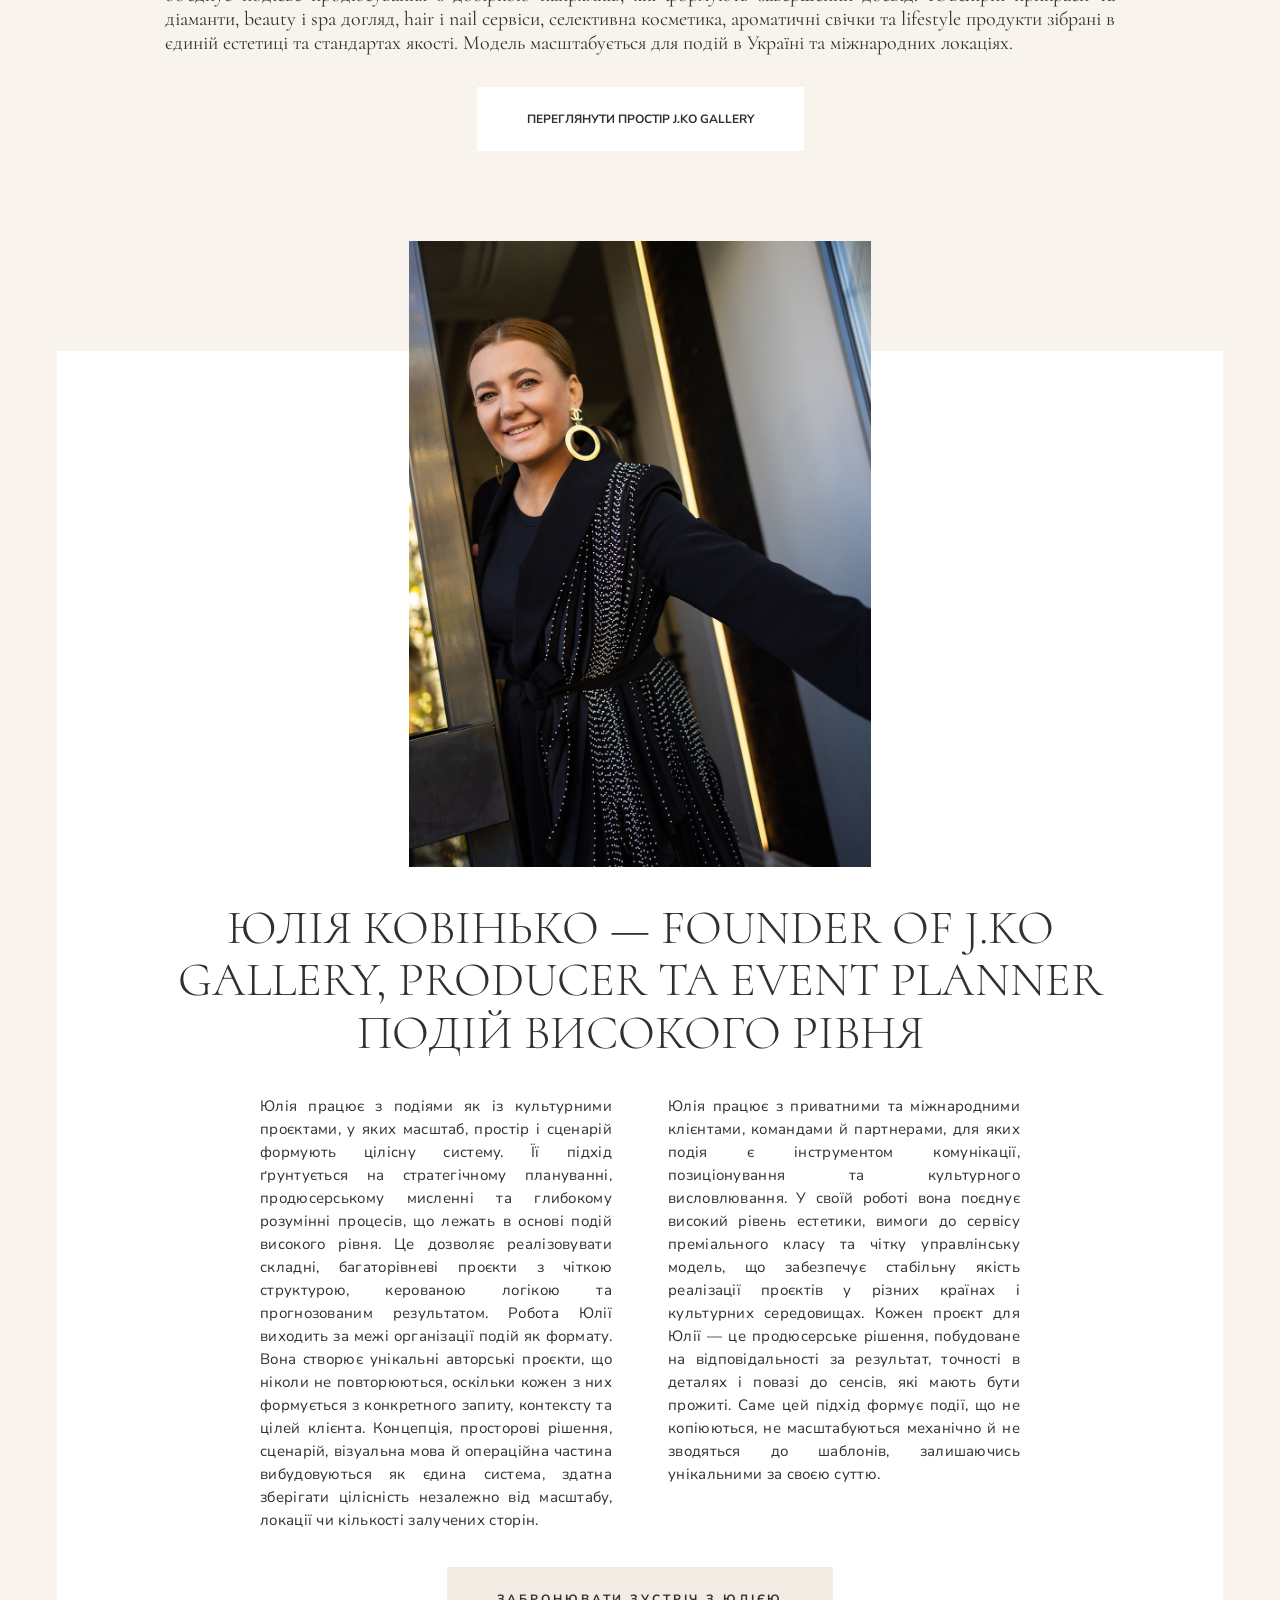
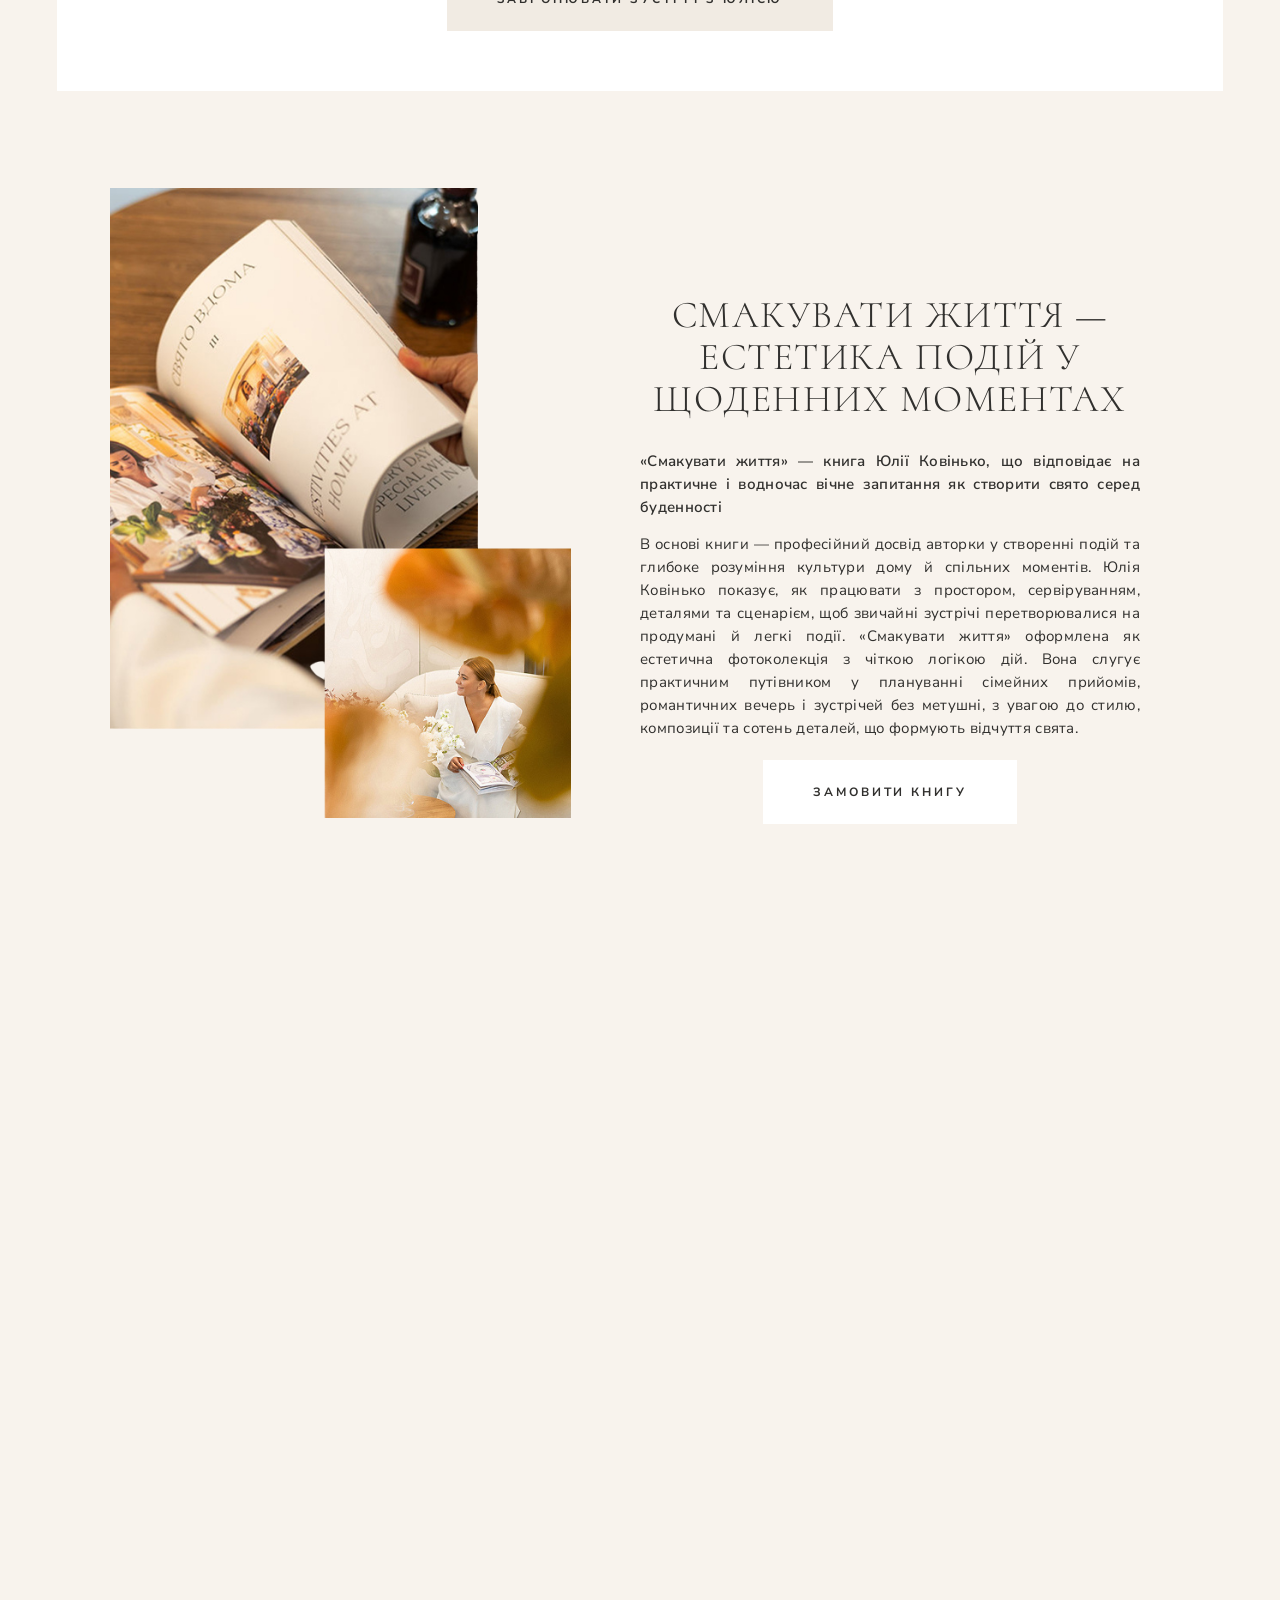
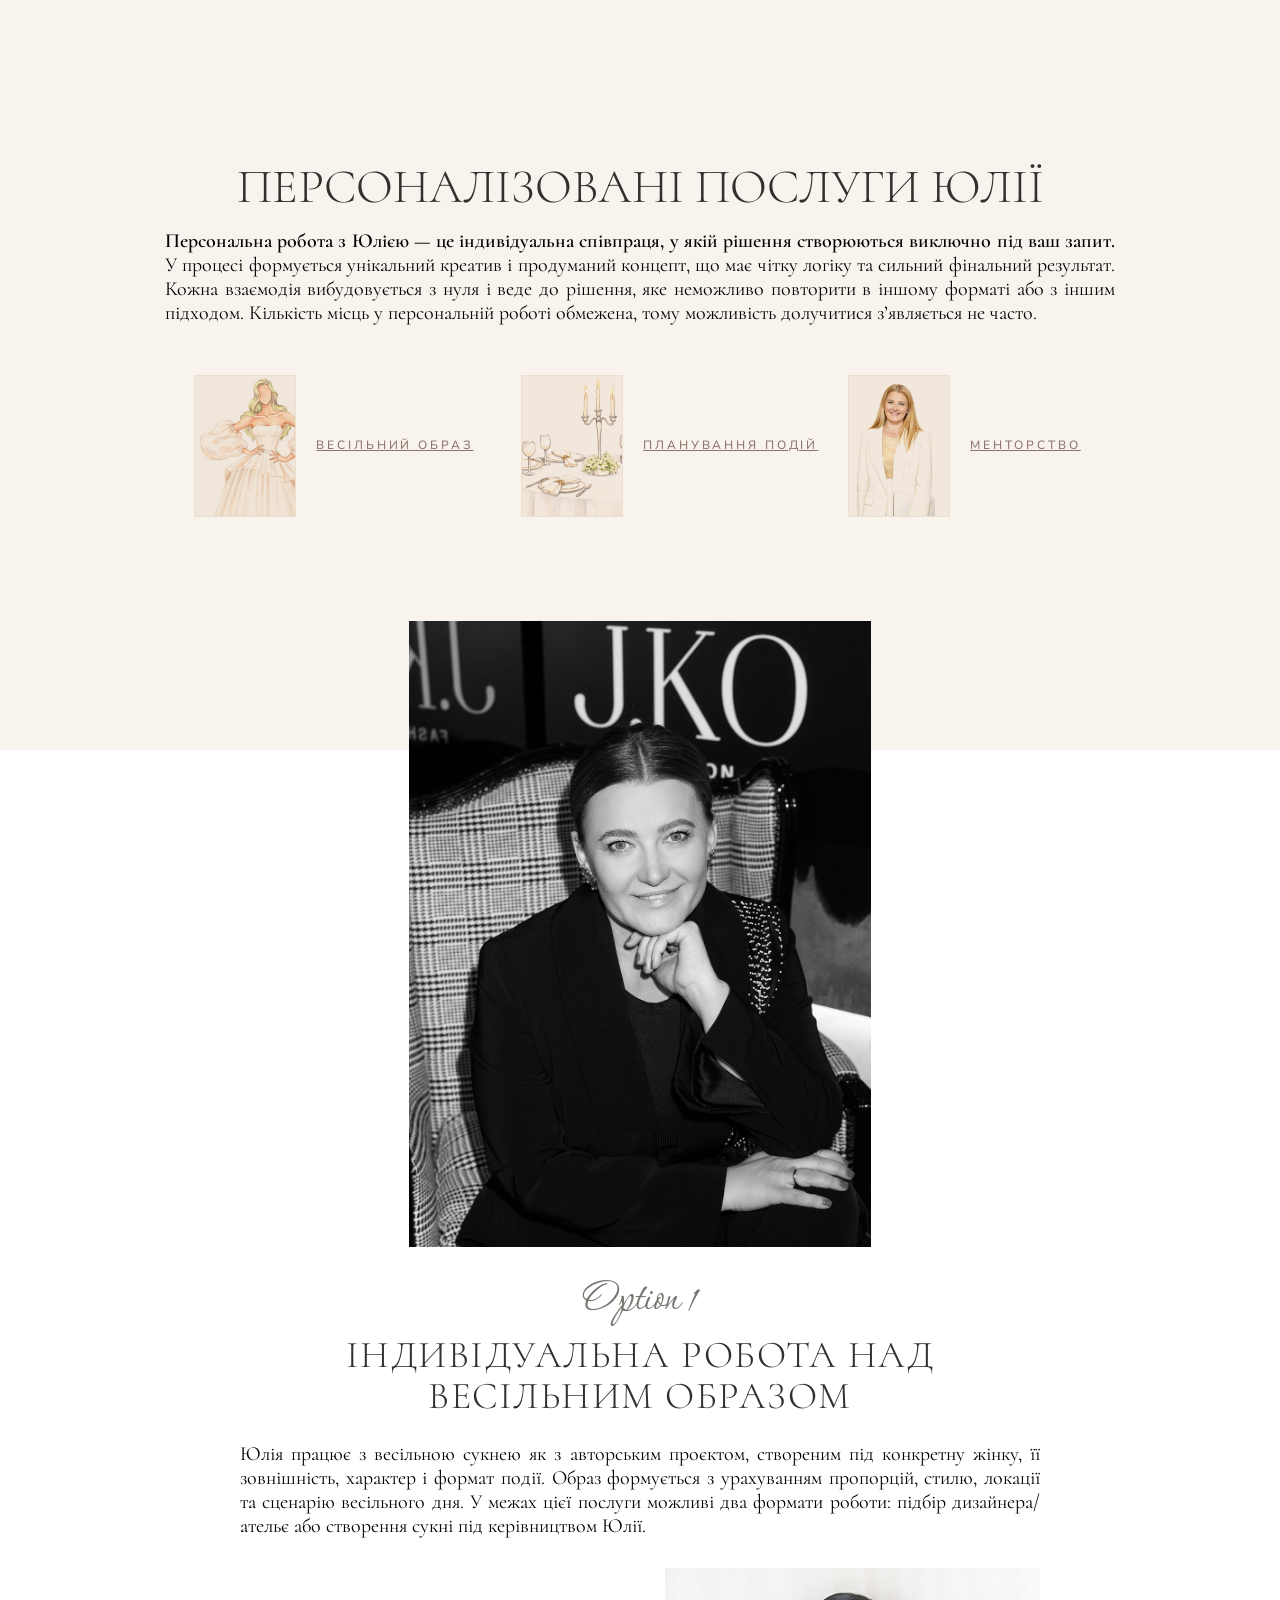
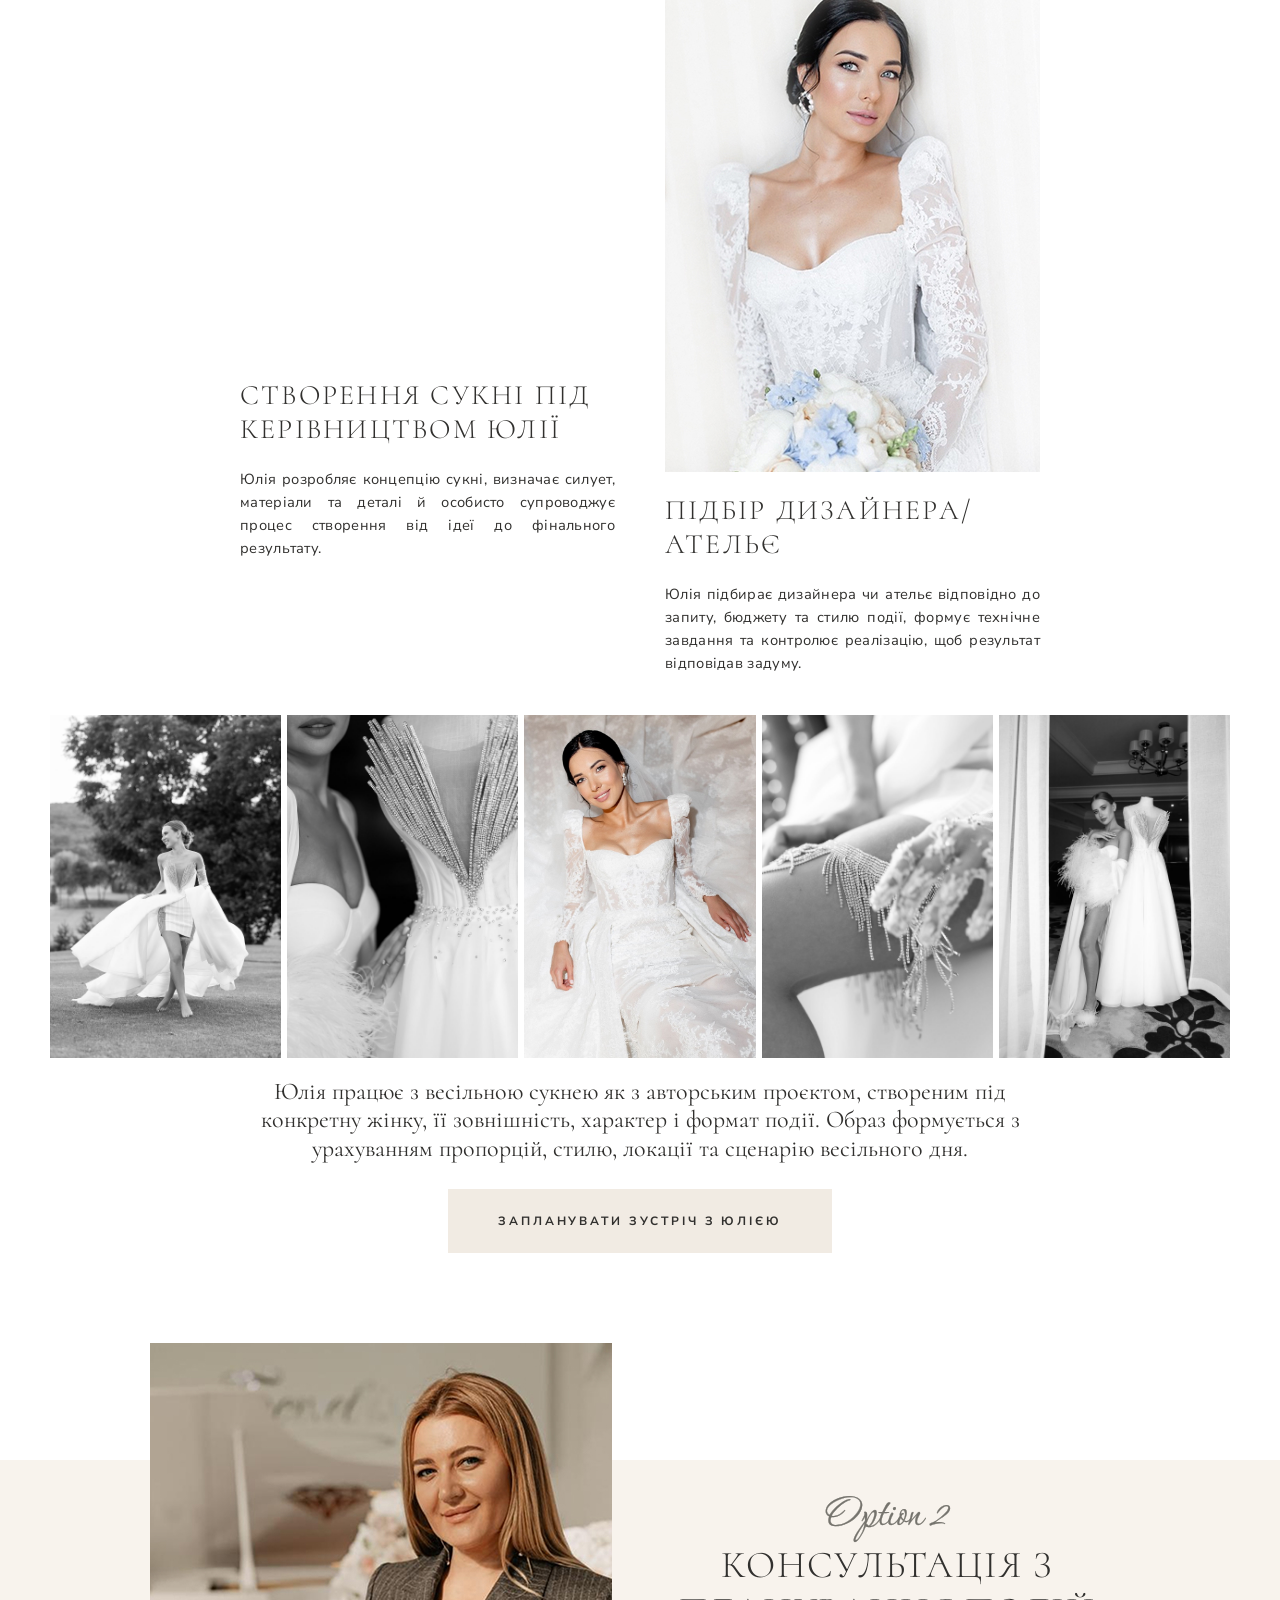
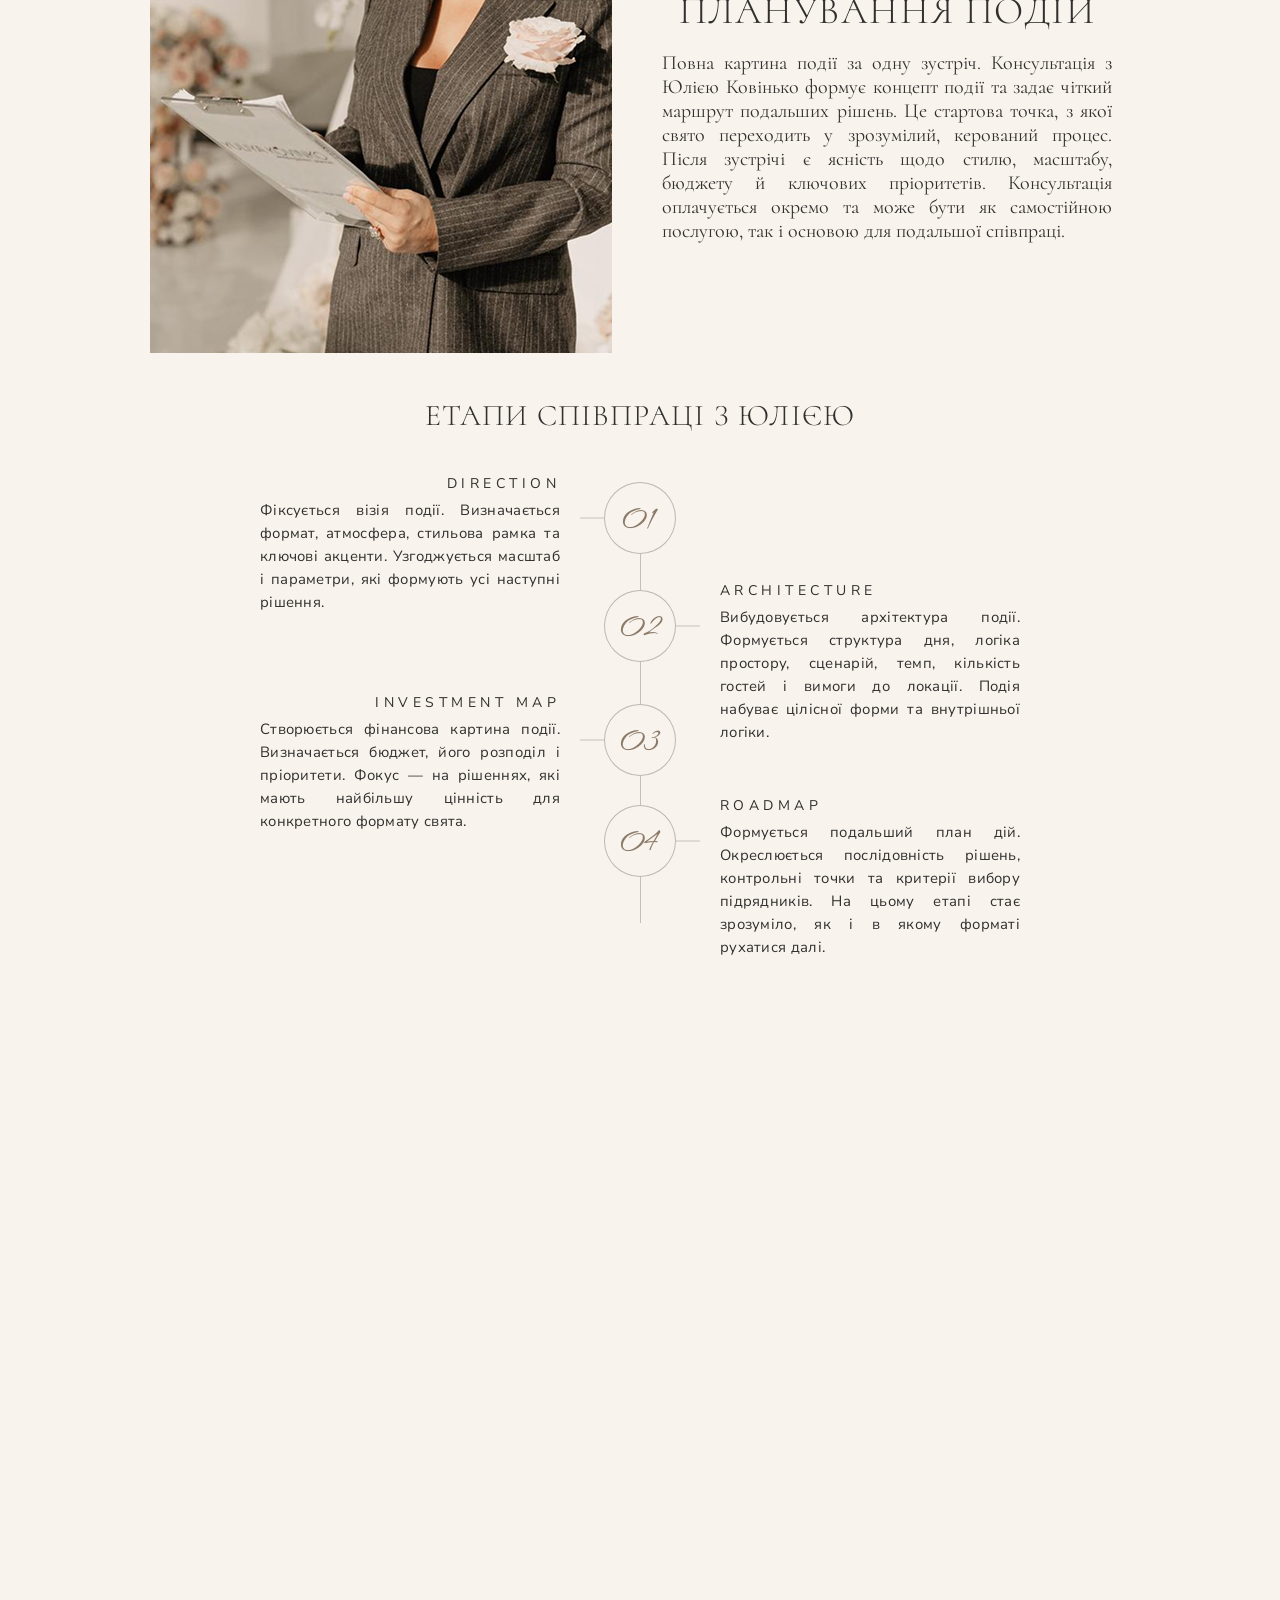
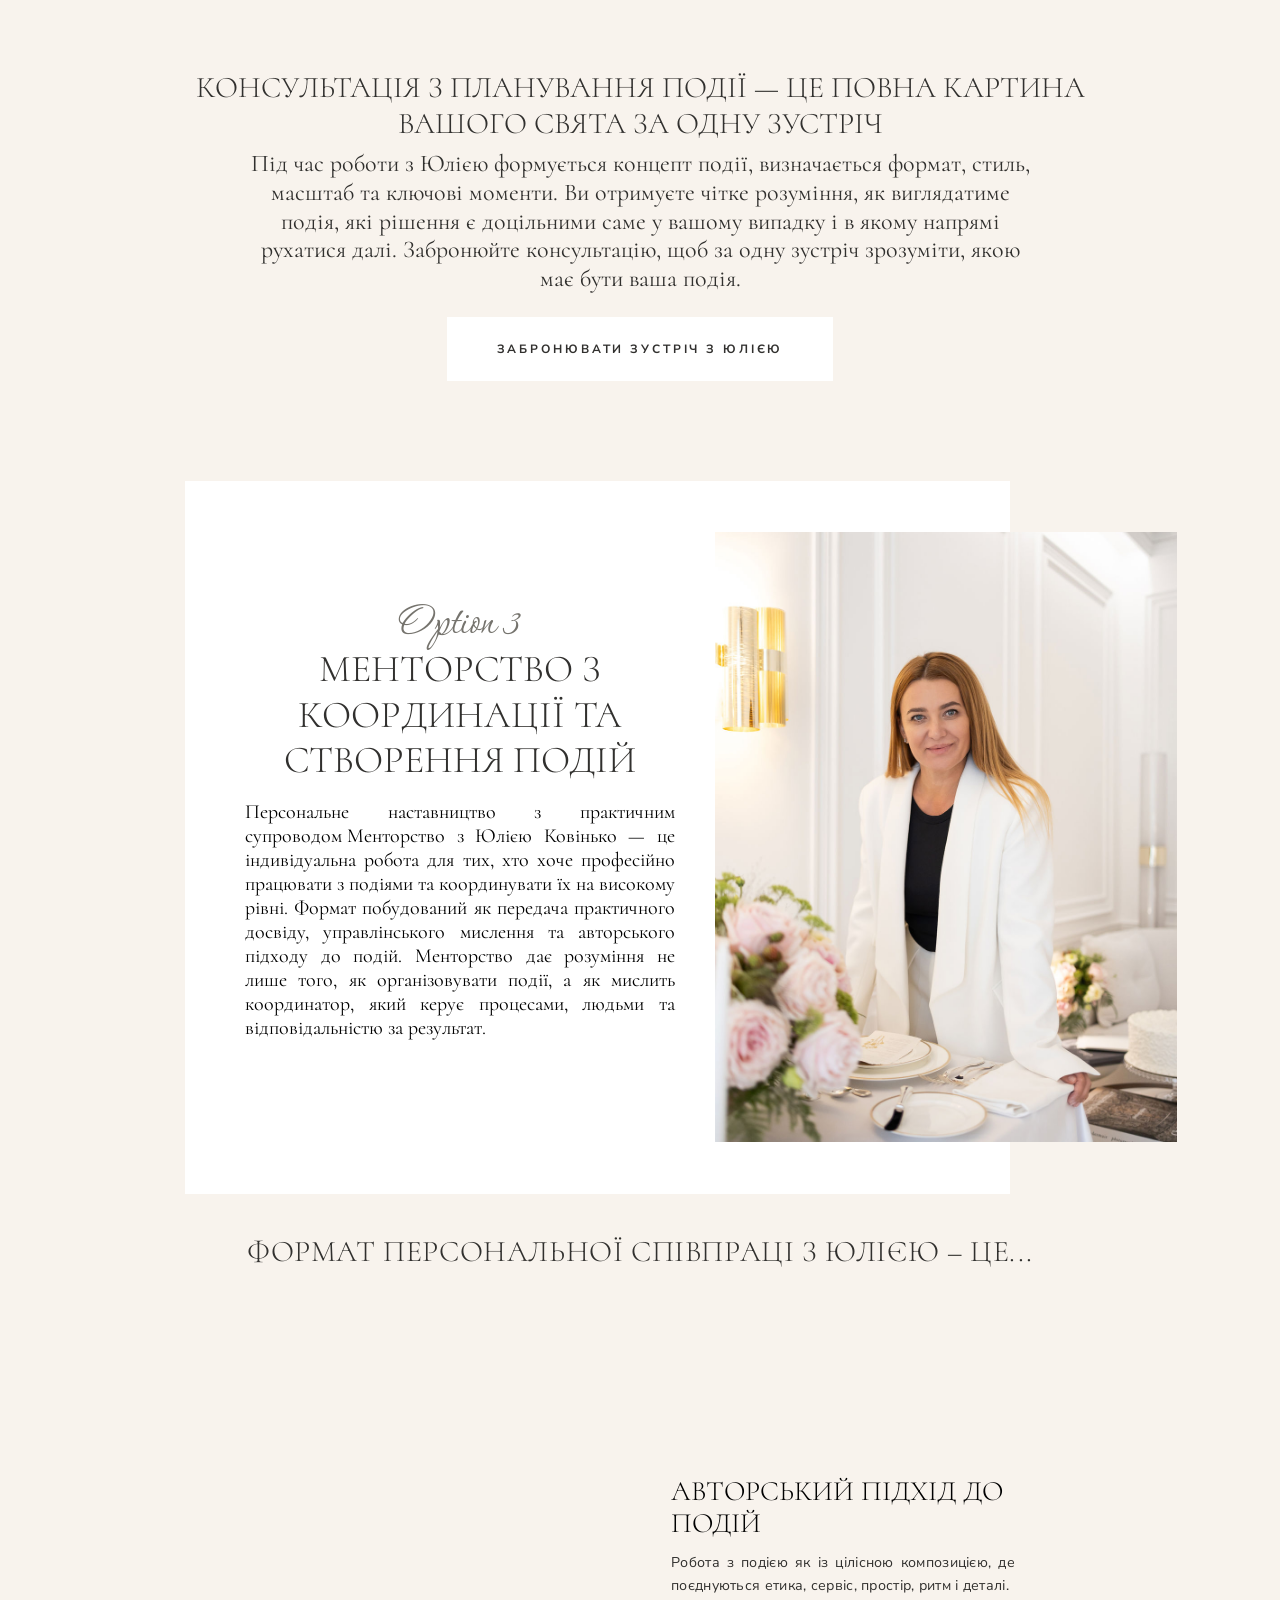
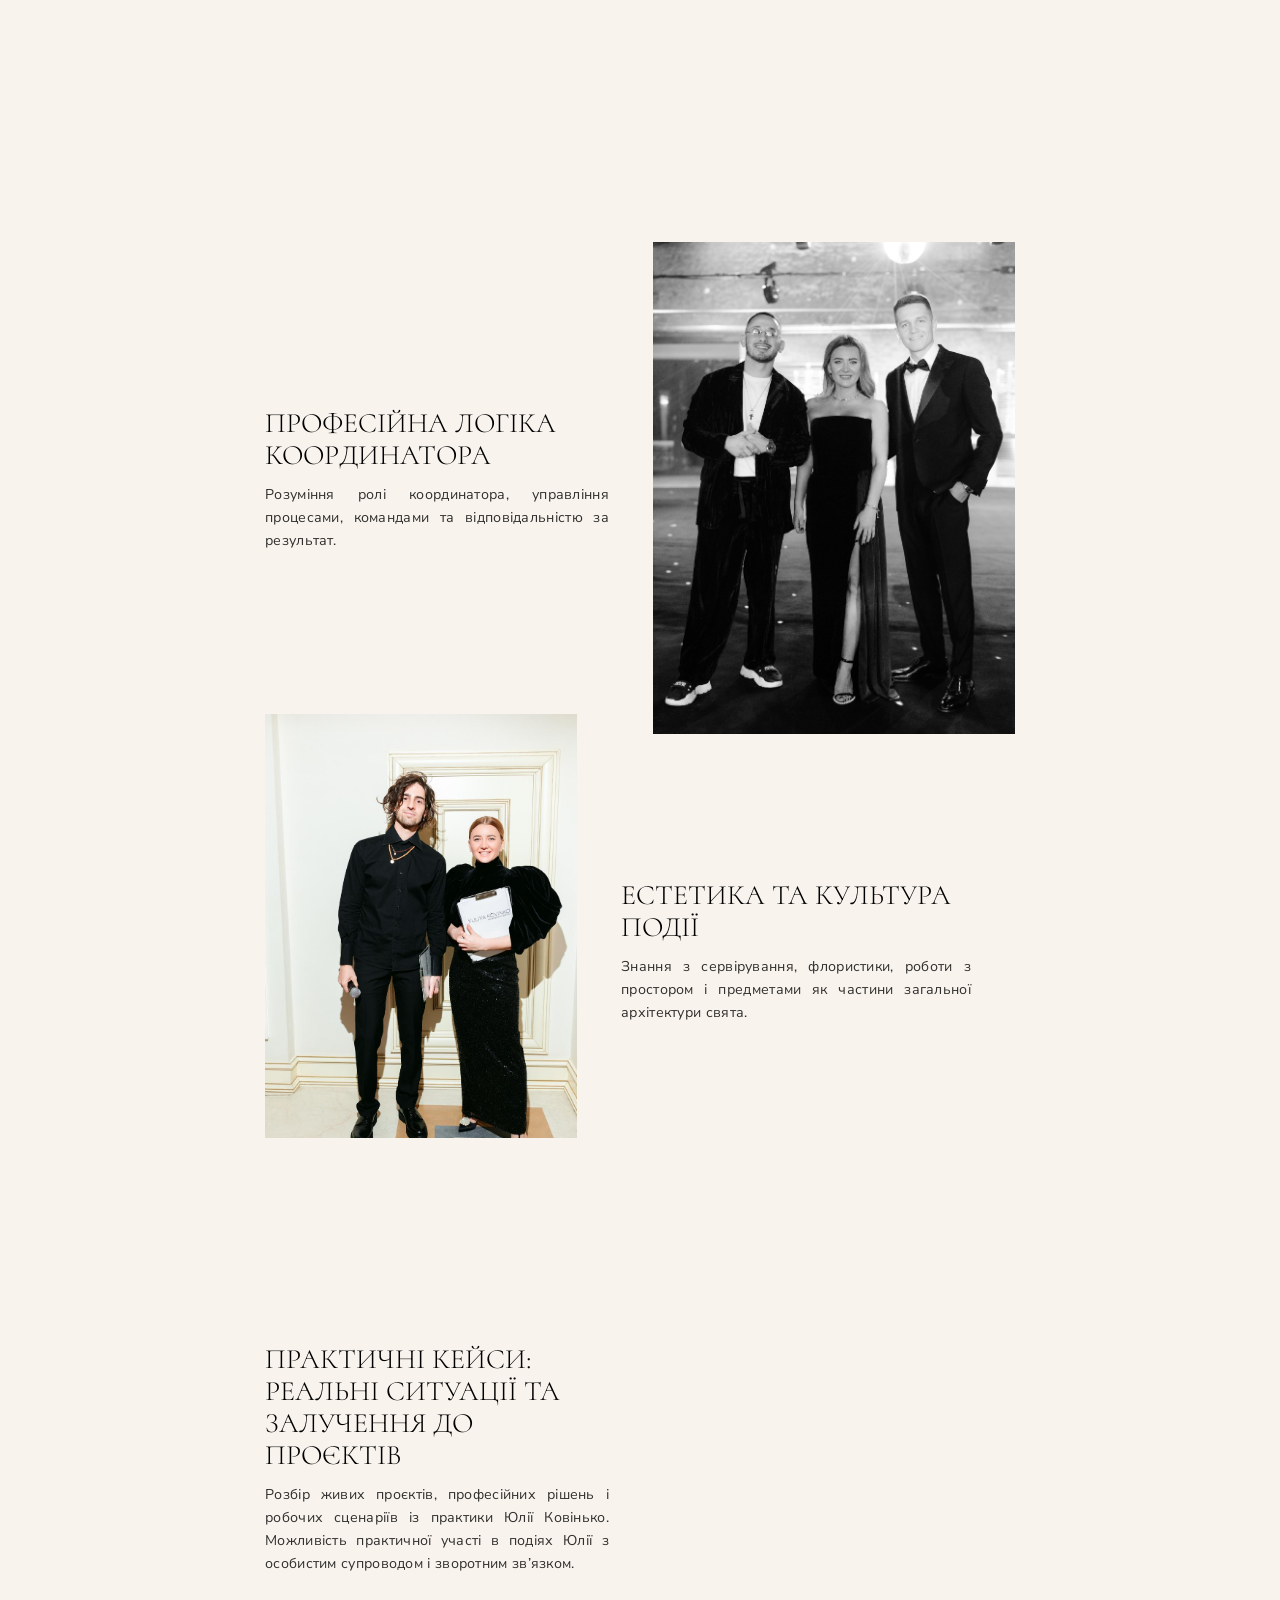
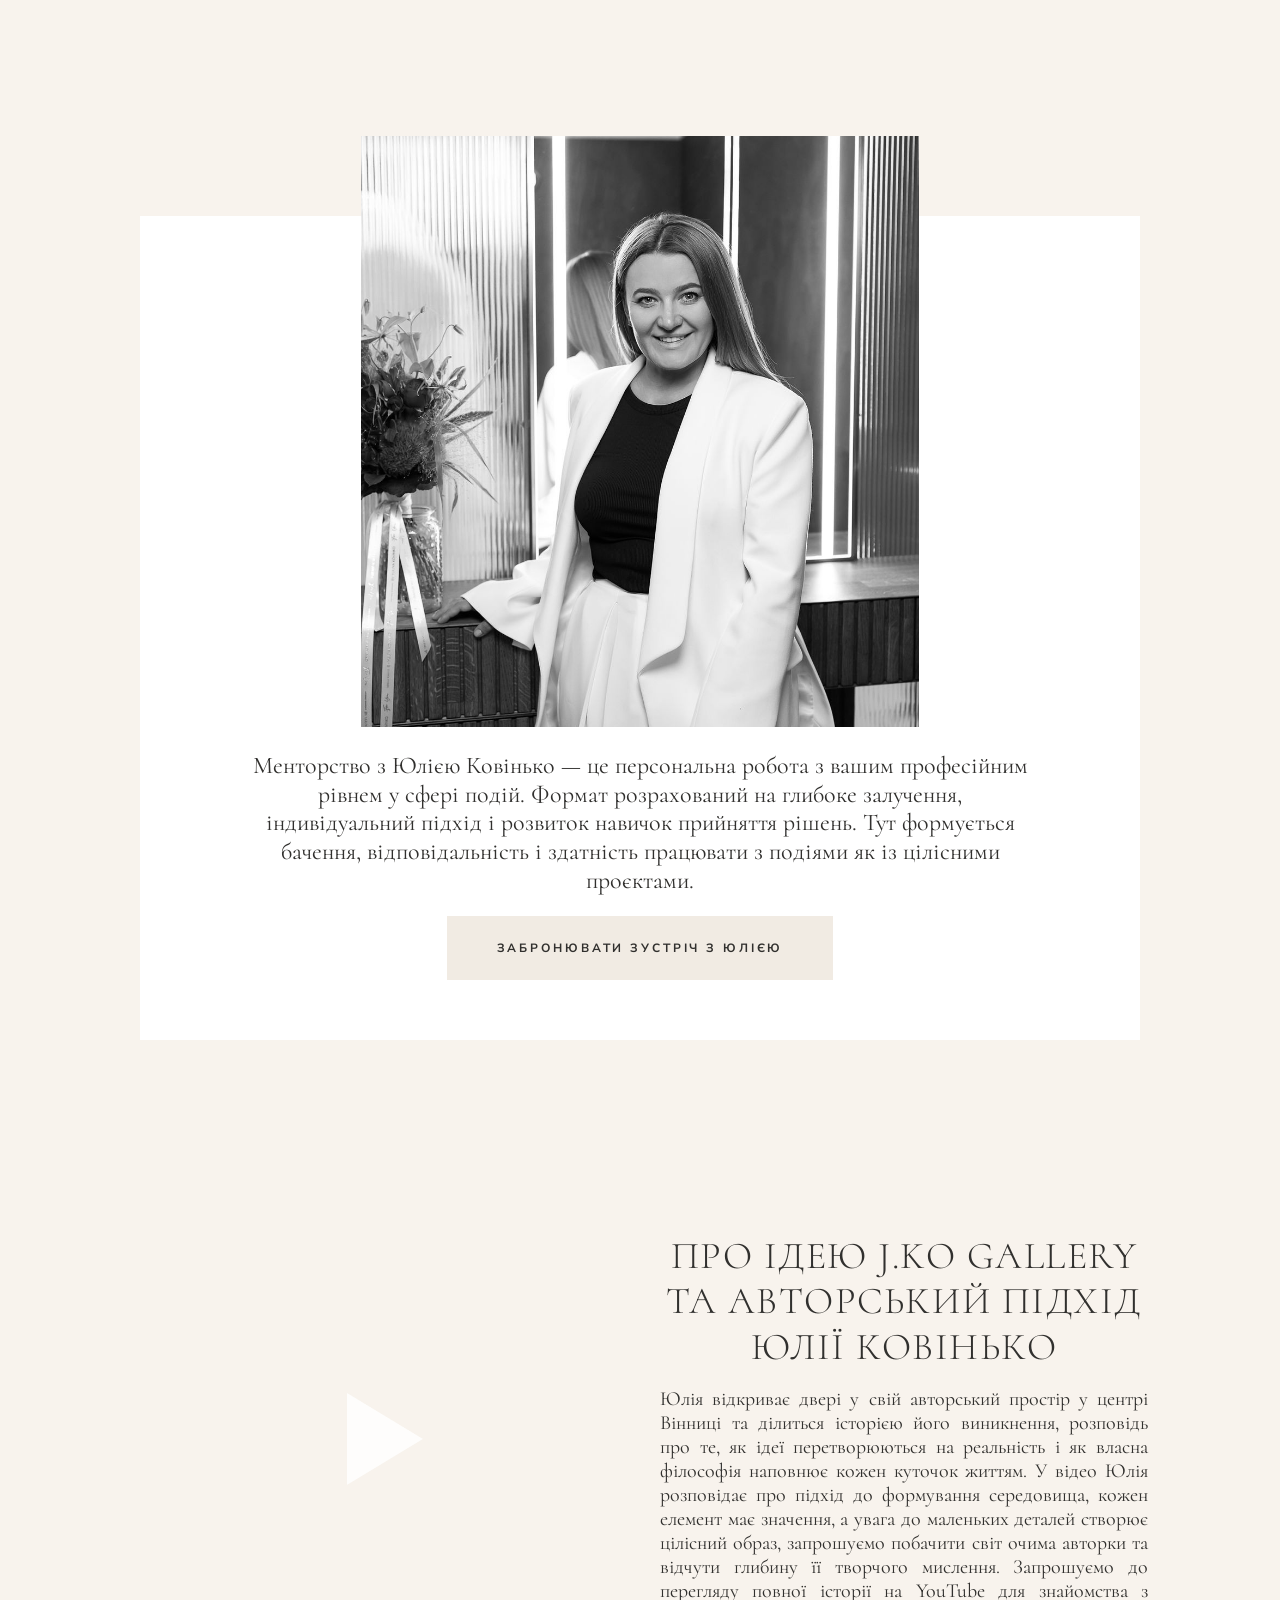
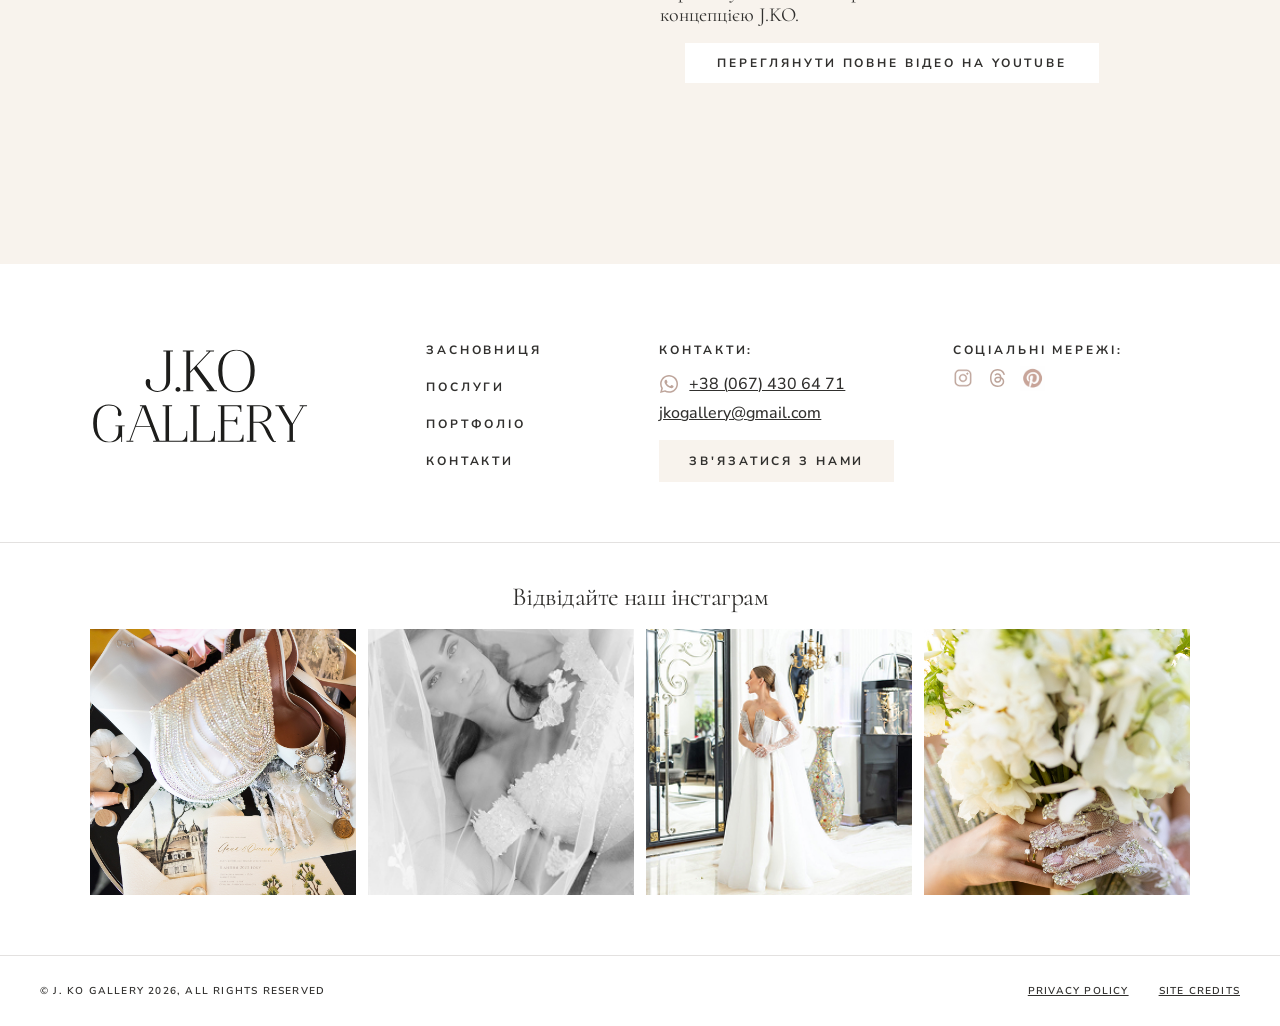
==== commit cb5aa7f3: "Wedding site: pages, styles, assets and translations Made-with: Cursor" ====
--- a/about.html
+++ b/about.html
@@ -19,13 +19,13 @@
 <body>
     <!-- Mobile Menu Button -->
     <button class="mobile-menu-btn" id="mobileMenuBtn">
-        <img src="src/img/for dev/icons and logo/mobile/ic_menu.svg" alt="Menu" class="mobile-menu-icon">
+        <img src="src/img/ic_menu.svg" alt="Menu" class="mobile-menu-icon">
     </button>
 
     <!-- Mobile Menu -->
     <div class="mobile-menu" id="mobileMenu">
         <button class="mobile-menu-close" id="mobileMenuClose">
-            <img src="src/img/for dev/icons and logo/mobile/ic_cross.svg" alt="Close" class="mobile-menu-close-icon">
+            <img src="src/img/ic_cross.svg" alt="Close" class="mobile-menu-close-icon">
         </button>
         <div class="mobile-menu-content">
             <div class="mobile-brand">
@@ -34,8 +34,8 @@
             <nav class="mobile-nav">
                 <a href="index.html" class="mobile-nav-link" data-translate="navHome">ГОЛОВНА</a>
                 <a href="about.html" class="mobile-nav-link" data-translate="navAbout">ПРО ЗАСНОВНИЦЮ</a>
-                <a href="index.html#services" class="mobile-nav-link" data-translate="navServices">ПОСЛУГИ</a>
-                <a href="index.html#portfolio" class="mobile-nav-link" data-translate="navPortfolio">ПОРТФОЛІО</a>
+                <a href="services.html" class="mobile-nav-link" data-translate="navServices">ПОСЛУГИ</a>
+                <a href="portfolio.html" class="mobile-nav-link" data-translate="navPortfolio">ПОРТФОЛІО</a>
                 <a href="contact.html" class="mobile-nav-link" data-translate="navContacts">КОНТАКТИ</a>
             </nav>
             <a href="contact.html" class="mobile-contact-btn" data-translate="contactBtn">ЗВ'ЯЗАТИСЯ З НАМИ</a>
@@ -58,8 +58,8 @@
 
         <nav class="header-nav">
             <a href="about.html" class="nav-link" data-translate="navAbout">ПРО ЗАСНОВНИЦЮ</a>
-            <a href="index.html#services" class="nav-link" data-translate="navServices">ПОСЛУГИ</a>
-            <a href="index.html#portfolio" class="nav-link" data-translate="navPortfolio">ПОРТФОЛІО</a>
+            <a href="services.html" class="nav-link" data-translate="navServices">ПОСЛУГИ</a>
+            <a href="portfolio.html" class="nav-link" data-translate="navPortfolio">ПОРТФОЛІО</a>
             <a href="contact.html" class="nav-link" data-translate="navContacts">КОНТАКТИ</a>
         </nav>
 
@@ -137,7 +137,7 @@
                     </div>
                 </div>
                 <div class="yulia-about-btn-wrapper">
-                    <button class="yulia-about-btn">ЗАБРОНЮВАТИ ЗУСТРІЧ З ЮЛІЄЮ</button>
+                    <a href="contact.html" class="yulia-about-btn">ЗАБРОНЮВАТИ ЗУСТРІЧ З ЮЛІЄЮ</a>
                 </div>
             </div>
         </div>
@@ -283,7 +283,7 @@
             <p class="wedding-gallery-strip-text">
                 Юлія працює з весільною сукнею як з авторським проєктом, створеним під конкретну жінку, її зовнішність, характер і формат події. Образ формується з урахуванням пропорцій, стилю, локації та сценарію весільного дня.
             </p>
-            <button class="wedding-gallery-strip-btn">ЗАПЛАНУВАТИ ЗУСТРІЧ З ЮЛІЄЮ</button>
+            <a href="contact.html" class="wedding-gallery-strip-btn">ЗАПЛАНУВАТИ ЗУСТРІЧ З ЮЛІЄЮ</a>
         </div>
     </section>
 
@@ -307,48 +307,65 @@
 
     <!-- Cooperation Stages Section -->
     <section class="cooperation-stages-section">
-        <div class="cooperation-stages-container">
-            <h2 class="cooperation-stages-title">ЕТАПИ СПІВПРАЦІ З ЮЛІЄЮ</h2>
-            
-            <div class="cooperation-stages-content">
-                <div class="cooperation-stages-column cooperation-stages-column-left">
-                    <div class="cooperation-stage-item cooperation-stage-1">
-                        <h3 class="cooperation-stage-title">DIRECTION</h3>
-                        <p class="cooperation-stage-description">
-                            Фіксується візія події. Визначається формат, атмосфера, стильова рамка та ключові акценти. Узгоджується масштаб і параметри, які формують усі наступні рішення.
-                        </p>
-                    </div>
-                    
-                    <div class="cooperation-stage-item cooperation-stage-3">
-                        <h3 class="cooperation-stage-title">INVESTMENT MAP</h3>
-                        <p class="cooperation-stage-description">
-                            Створюється фінансова картина події. Визначається бюджет, його розподіл і пріоритети. Фокус — на рішеннях, які мають найбільшу цінність для конкретного формату свята.
-                        </p>
-                    </div>
-                </div>
-                
-                <div class="cooperation-stages-center">
-                    <img src="src/img/about/numbers.png" alt="Stages timeline" class="cooperation-stages-timeline-image">
-                    <img src="src/img/about/Group 49 mob.png" alt="Stages timeline mobile" class="cooperation-stages-timeline-image-mobile">
-                </div>
-                
-                <div class="cooperation-stages-column cooperation-stages-column-right">
-                    <div class="cooperation-stage-item cooperation-stage-2">
-                        <h3 class="cooperation-stage-title">ARCHITECTURE</h3>
-                        <p class="cooperation-stage-description">
-                            Вибудовується архітектура події. Формується структура дня, логіка простору, сценарій, темп, кількість гостей і вимоги до локації. Подія набуває цілісної форми та внутрішньої логіки.
-                        </p>
-                    </div>
-                    
-                    <div class="cooperation-stage-item cooperation-stage-4">
-                        <h3 class="cooperation-stage-title">ROADMAP</h3>
-                        <p class="cooperation-stage-description">
-                            Формується подальший план дій. Окреслюється послідовність рішень, контрольні точки та критерії вибору підрядників. На цьому етапі стає зрозуміло, як і в якому форматі рухатися далі.
-                        </p>
-                    </div>
-                </div>
-            </div>
-        </div>
+      <div class="cooperation-stages-container">
+        <h2 class="cooperation-stages-title">ЕТАПИ СПІВПРАЦІ З ЮЛІЄЮ</h2>
+
+        <div class="cooperation-stages-content">
+          <ol class="cooperation-stages-list">
+            <li class="cooperation-stage-item cooperation-stage-item--left">
+              <div class="cooperation-stage-node">
+                <span class="cooperation-timeline-arm cooperation-timeline-arm--left" aria-hidden="true"></span>
+                <span class="cooperation-timeline-circle"><span class="cooperation-timeline-num">01</span></span>
+              </div>
+              <div class="cooperation-stage-body">
+                <h3 class="cooperation-stage-title">DIRECTION</h3>
+                <p class="cooperation-stage-description">
+                  Фіксується візія події. Визначається формат, атмосфера, стильова рамка та ключові акценти. Узгоджується масштаб і параметри, які формують усі наступні рішення.
+                </p>
+              </div>
+            </li>
+
+            <li class="cooperation-stage-item cooperation-stage-item--right">
+              <div class="cooperation-stage-node">
+                <span class="cooperation-timeline-circle"><span class="cooperation-timeline-num">02</span></span>
+                <span class="cooperation-timeline-arm cooperation-timeline-arm--right" aria-hidden="true"></span>
+              </div>
+              <div class="cooperation-stage-body">
+                <h3 class="cooperation-stage-title">ARCHITECTURE</h3>
+                <p class="cooperation-stage-description">
+                  Вибудовується архітектура події. Формується структура дня, логіка простору, сценарій, темп, кількість гостей і вимоги до локації. Подія набуває цілісної форми та внутрішньої логіки.
+                </p>
+              </div>
+            </li>
+
+            <li class="cooperation-stage-item cooperation-stage-item--left">
+              <div class="cooperation-stage-node">
+                <span class="cooperation-timeline-arm cooperation-timeline-arm--left" aria-hidden="true"></span>
+                <span class="cooperation-timeline-circle"><span class="cooperation-timeline-num">03</span></span>
+              </div>
+              <div class="cooperation-stage-body">
+                <h3 class="cooperation-stage-title">INVESTMENT MAP</h3>
+                <p class="cooperation-stage-description">
+                  Створюється фінансова картина події. Визначається бюджет, його розподіл і пріоритети. Фокус — на рішеннях, які мають найбільшу цінність для конкретного формату свята.
+                </p>
+              </div>
+            </li>
+
+            <li class="cooperation-stage-item cooperation-stage-item--right">
+              <div class="cooperation-stage-node">
+                <span class="cooperation-timeline-circle"><span class="cooperation-timeline-num">04</span></span>
+                <span class="cooperation-timeline-arm cooperation-timeline-arm--right" aria-hidden="true"></span>
+              </div>
+              <div class="cooperation-stage-body">
+                <h3 class="cooperation-stage-title">ROADMAP</h3>
+                <p class="cooperation-stage-description">
+                  Формується подальший план дій. Окреслюється послідовність рішень, контрольні точки та критерії вибору підрядників. На цьому етапі стає зрозуміло, як і в якому форматі рухатися далі.
+                </p>
+              </div>
+            </li>
+          </ol>
+        </div>
+      </div>
     </section>
 
     <!-- Consultation Video Section -->
@@ -364,7 +381,7 @@
                 <p class="consultation-text-description">
                     Під час роботи з Юлією формується концепт події, визначається формат, стиль, масштаб та ключові моменти. Ви отримуєте чітке розуміння, як виглядатиме подія, які рішення є доцільними саме у вашому випадку і в якому напрямі рухатися далі. Забронюйте консультацію, щоб за одну зустріч зрозуміти, якою має бути ваша подія.
                 </p>
-                <button class="consultation-text-btn">ЗАБРОНЮВАТИ ЗУСТРІЧ З ЮЛІЄЮ</button>
+                <a href="contact.html" class="consultation-text-btn">ЗАБРОНЮВАТИ ЗУСТРІЧ З ЮЛІЄЮ</a>
             </div>
         </div>
     </section>
@@ -435,7 +452,7 @@
                 <p class="mentorship-final-text">
                     Менторство з Юлією Ковінько — це персональна робота з вашим професійним рівнем у сфері подій. Формат розрахований на глибоке залучення, індивідуальний підхід і розвиток навичок прийняття рішень. Тут формується бачення, відповідальність і здатність працювати з подіями як із цілісними проєктами.
                 </p>
-                <button class="mentorship-final-btn">ЗАБРОНЮВАТИ ЗУСТРІЧ З ЮЛІЄЮ</button>
+                <a href="contact.html" class="mentorship-final-btn">ЗАБРОНЮВАТИ ЗУСТРІЧ З ЮЛІЄЮ</a>
             </div>
         </div>
     </section>
@@ -444,7 +461,7 @@
     <section class="video-about-section">
         <div class="video-about-container">
             <div class="video-about-video-wrapper">
-                <video class="video-about-image" preload="metadata">
+                <video class="video-about-image" preload="metadata" muted playsinline>
                     <source src="src/img/about/youtube.mp4" type="video/mp4">
                 </video>
                 <div class="video-play-button">
@@ -472,7 +489,7 @@
             <nav class="footer-nav">
                 <a href="about.html" class="footer-nav-link" data-translate="footerAbout">ПРО НАС</a>
                 <a href="index.html#services" class="footer-nav-link" data-translate="footerServices">ПОСЛУГИ</a>
-                <a href="index.html#portfolio" class="footer-nav-link" data-translate="footerPortfolio">ПОРТФОЛІО</a>
+                <a href="portfolio.html" class="footer-nav-link" data-translate="footerPortfolio">ПОРТФОЛІО</a>
                 <a href="contact.html" class="footer-nav-link" data-translate="footerContacts">КОНТАКТИ</a>
             </nav>
             <div class="footer-contacts">
@@ -1014,6 +1031,29 @@
             const video = document.querySelector('.video-about-image');
             
             if (playButton && video) {
+                // iOS/частина мобільних часто показують "сірий" кадр, поки не буде декодовано перший фрейм.
+                // Праймимо відео без звуку, щоб був перший кадр до натискання play.
+                const primeFirstFrame = () => {
+                    try {
+                        video.muted = true;
+                        video.currentTime = 0;
+                        const playPromise = video.play();
+                        if (playPromise && typeof playPromise.then === 'function') {
+                            playPromise.then(() => {
+                                video.pause();
+                                video.currentTime = 0;
+                            }).catch(() => {});
+                        }
+                    } catch (e) {}
+                };
+
+                // Якщо кадр уже готовий — пробуємо одразу, інакше чекаємо canplay.
+                if (video.readyState >= 2) {
+                    primeFirstFrame();
+                } else {
+                    video.addEventListener('canplay', primeFirstFrame, { once: true });
+                }
+
                 const startVideo = () => {
                     try {
                         const playPromise = video.play();
@@ -1039,75 +1079,29 @@
             }
         })();
 
-        // Зміна іконки меню залежно від фону (тільки на мобільній версії)
-        (function() {
+        // Бургер у hero — білий через CSS (.on-hero), нижче — темний; один SVG
+        (function () {
             const mobileMenuBtn = document.getElementById('mobileMenuBtn');
             const mobileMenuIcon = document.querySelector('.mobile-menu-icon');
-            
+
             if (!mobileMenuBtn || !mobileMenuIcon) return;
-            
-            function getBackgroundColor(element) {
-                const style = window.getComputedStyle(element);
-                return style.backgroundColor;
-            }
-            
-            function isBeigeColor(color) {
-                // Перевіряємо різні формати тілесного кольору #F8F3ED
-                return color.includes('248, 243, 237') || 
-                       color === 'rgb(248, 243, 237)' ||
-                       color.toLowerCase() === '#f8f3ed';
-            }
-            
+
             function updateMenuIcon() {
-                // Перевіряємо тільки на мобільній та планшетній версії (до 1130px)
-                if (window.innerWidth > 1130) return;
-                
+                if (window.innerWidth > 1130) {
+                    mobileMenuBtn.classList.remove('on-hero');
+                    return;
+                }
+
                 const scrollY = window.pageYOffset || window.scrollY;
-                const menuBtnTop = mobileMenuBtn.getBoundingClientRect().top + scrollY;
-                const menuBtnBottom = menuBtnTop + mobileMenuBtn.offsetHeight;
-                
-                // Знаходимо всі секції на сторінці
-                const allSections = document.querySelectorAll('section');
-                let isOverBeige = false;
-                
-                // Перевіряємо чи кнопка знаходиться над секціями з тілесним фоном
-                allSections.forEach(section => {
-                    const sectionTop = section.offsetTop;
-                    const sectionBottom = sectionTop + section.offsetHeight;
-                    
-                    // Перевіряємо чи кнопка перетинається з секцією
-                    if (menuBtnBottom >= sectionTop && menuBtnTop <= sectionBottom) {
-                        const sectionBg = getBackgroundColor(section);
-                        if (isBeigeColor(sectionBg)) {
-                            isOverBeige = true;
-                        }
-                    }
-                });
-                
-                // Перевіряємо чи кнопка знаходиться над body з тілесним фоном (після hero)
-                if (!isOverBeige && scrollY > 0) {
-                    const bodyBg = getBackgroundColor(document.body);
-                    if (isBeigeColor(bodyBg)) {
-                        // Перевіряємо чи не над hero секцією
-                        const hero = document.querySelector('.hero');
-                        if (hero) {
-                            const heroBottom = hero.offsetTop + hero.offsetHeight;
-                            if (menuBtnTop > heroBottom) {
-                                isOverBeige = true;
-                            }
-                        }
-                    }
-                }
-                
-                // Змінюємо іконку
-                if (isOverBeige) {
-                    mobileMenuIcon.src = 'src/img/for dev/icons and logo/mobile/ic_menu1.svg';
-                } else {
-                    mobileMenuIcon.src = 'src/img/for dev/icons and logo/mobile/ic_menu.svg';
-                }
-            }
-            
-            // Викликаємо при скролі та при завантаженні
+                const menuBtnBottom = mobileMenuBtn.getBoundingClientRect().bottom + scrollY;
+                const hero = document.querySelector('.hero');
+                const heroBottom = hero ? hero.offsetTop + hero.offsetHeight : 0;
+
+                const isOverHero = hero && menuBtnBottom <= heroBottom;
+                mobileMenuBtn.classList.toggle('on-hero', Boolean(isOverHero));
+                mobileMenuIcon.src = 'src/img/ic_menu.svg';
+            }
+
             let ticking = false;
             function onScroll() {
                 if (!ticking) {
@@ -1118,10 +1112,10 @@
                     ticking = true;
                 }
             }
-            
+
             window.addEventListener('scroll', onScroll, { passive: true });
             window.addEventListener('resize', updateMenuIcon);
-            updateMenuIcon(); // Початкова перевірка
+            updateMenuIcon();
         })();
 
         // Sticky options bar (Option 1/2/3)
@@ -1130,6 +1124,7 @@
             const trigger = document.querySelector('.personalized-services-section');
             const hideAtSection = document.querySelector('.video-about-section');
             const mobileMenuBtn = document.getElementById('mobileMenuBtn');
+            const mobileMenuCloseBtn = document.getElementById('mobileMenuClose');
             const sections = [
                 document.getElementById('option1'),
                 document.getElementById('option2'),
@@ -1139,8 +1134,31 @@
             if (!sticky || !trigger || sections.length === 0) return;
 
             const links = Array.from(sticky.querySelectorAll('.about-sticky-option'));
+            const stickyInner = sticky.querySelector('.about-sticky-options-inner');
+            let lastActiveOptionId = null;
+
             const setActive = (id) => {
                 links.forEach((a) => a.classList.toggle('is-active', a.dataset.option === id));
+
+                const shouldScrollCarousel =
+                    id !== lastActiveOptionId &&
+                    window.innerWidth <= 1130 &&
+                    !sticky.hidden &&
+                    stickyInner;
+                lastActiveOptionId = id;
+
+                if (shouldScrollCarousel) {
+                    const activeLink = links.find((a) => a.dataset.option === id);
+                    if (activeLink) {
+                        requestAnimationFrame(() => {
+                            activeLink.scrollIntoView({
+                                behavior: 'smooth',
+                                inline: 'center',
+                                block: 'nearest',
+                            });
+                        });
+                    }
+                }
             };
             links.forEach((a) => {
                 a.addEventListener('click', () => {
@@ -1168,6 +1186,9 @@
                 if (mobileMenuBtn) {
                     const showWithPanel = window.innerWidth <= 1130 && !sticky.hidden;
                     mobileMenuBtn.classList.toggle('with-sticky-panel', showWithPanel);
+                    if (mobileMenuCloseBtn) {
+                        mobileMenuCloseBtn.classList.toggle('with-sticky-panel', showWithPanel);
+                    }
                 }
             };
 
--- a/style.css
+++ b/style.css
@@ -1,5985 +1,6453 @@
-* {
-    margin: 0;
-    padding: 0;
-    box-sizing: border-box;
-}
-
-body {
-    font-family: -apple-system, BlinkMacSystemFont, 'Segoe UI', Roboto, 'Helvetica Neue', Arial, sans-serif;
-    overflow-x: hidden;
-    background-color: #F8F3ED;
-    width: 100%;
-    max-width: 100vw;
-}
-
-html {
-    overflow-x: hidden;
-    width: 100%;
-    max-width: 100vw;
-}
-
-/* Десктоп — усі заголовки font-weight 300 */
-.intro-title,
-.feature-title,
-.grid-title,
-.about-title,
-.services-title,
-.consultation-title,
-.cta-title,
-.cta-line1,
-.cta-line2,
-.locations-title,
-.hero-cta-title,
-.book-title,
-.instagram-title,
-.testimonial-names {
-    font-weight: 300 !important;
-}
-
-
-body.menu-open {
-    overflow: hidden;
-}
-
-/* Header */
-.header {
-    position: fixed;
-    top: 0;
-    left: 0;
-    width: 100%;
-    background-color: transparent;
-    padding: 15px 40px;
-    display: flex;
-    align-items: center;
-    justify-content: space-between;
-    z-index: 1000;
-    height: 80px;
-    transition: transform 0.3s ease-in-out;
-}
-
-/* На мобільній версії хедер просто з'являється/зникає без виїзду */
-@media (max-width: 1130px) {
-    .header {
-        transition: opacity 0.3s ease, visibility 0.3s ease;
-    }
-    
-    .header.hidden {
-        transform: none;
-        opacity: 0;
-        visibility: hidden;
-        pointer-events: none;
-    }
-}
-
-.header-left {
-    flex: 0 0 auto;
-}
-
-.header-nav {
-    flex: 1;
-    display: flex;
-    justify-content: flex-start;
-    margin-left: 200px;
-    gap: 35px;
-    align-items: center;
-}
-
-.header-right {
-    display: flex;
-    align-items: center;
-    gap: 25px;
-}
-
-.header.hidden {
-    transform: translateY(-100%);
-}
-
-
-.home-link {
-    font-size: 11px;
-    color: #999;
-    text-transform: lowercase;
-    margin-bottom: 5px;
-    letter-spacing: 0.5px;
-}
-
-.profile-section {
-    display: flex;
-    align-items: center;
-    gap: 12px;
-}
-
-.profile-image {
-    flex-shrink: 0;
-    display: flex;
-    align-items: center;
-    text-decoration: none;
-    cursor: pointer;
-}
-
-.profile-image img {
-    height: auto;
-    width: auto;
-    max-height: 50px;
-    display: block;
-    transition: all 0.3s ease;
-}
-
-/* Фіксована ширина логотипу на мобільних версіях */
-@media (max-width: 1130px) {
-    .profile-image img {
-        width: 120px;
-        height: auto;
-        max-height: none;
-    }
-}
-
-.profile-image:hover img {
-    transform: scale(1.05);
-    opacity: 0.9;
-}
-
-.brand-name {
-    font-size: 18px;
-    font-weight: 300;
-    color: white;
-    letter-spacing: 1px;
-}
-
-/* Navigation */
-
-.nav-link {
-    color: #FFF;
-    text-decoration: none;
-    font-family: "Nunito Sans", sans-serif;
-    font-size: 12px;
-    font-style: normal;
-    font-weight: 500;
-    line-height: normal;
-    letter-spacing: 2.88px;
-    text-transform: uppercase;
-    transition: all 0.3s ease;
-    position: relative;
-    white-space: nowrap;
-}
-
-.nav-link:hover {
-    opacity: 0.8;
-    transform: translateY(-1px);
-}
-
-.nav-link::after {
-    display: none;
-}
-
-/* Header Right */
-
-.languages {
-    margin: 0 auto;       /* ставить його рівно посередині між nav-links і кнопкою */
-    display: flex;
-    gap: 12px;
-}
-
-.lang {
-    color: #FFF;
-    font-family: "Nunito Sans", sans-serif;
-    font-size: 12px;
-    font-style: normal;
-    font-weight: 500;
-    line-height: normal;
-    letter-spacing: 2.88px;
-    text-transform: uppercase;
-    cursor: pointer;
-    transition: all 0.3s ease;
-    padding: 5px;
-}
-
-.lang:hover {
-    opacity: 0.8;
-}
-
-.lang.active {
-    color: #FFF;
-    font-family: "Nunito Sans", sans-serif;
-    font-size: 12px;
-    font-style: normal;
-    font-weight: 500;
-    line-height: normal;
-    letter-spacing: 1.44px;
-    text-decoration-line: underline;
-    text-decoration-style: solid;
-    text-decoration-skip-ink: auto;
-    text-decoration-thickness: auto;
-    text-underline-offset: auto;
-    text-underline-position: from-font;
-    text-transform: uppercase;
-}
-
-.contact-btn {
-    background-color:#F8F3ED;
-    color: rgba(49, 48, 46, 1);
-    text-decoration: none;
-    border: none;
-    padding: 12px 32px;
-    font-family: 'Nunito Sans', sans-serif;
-    font-size: 12px;
-    font-weight: 700;
-    font-style: normal;
-    line-height: 100%;
-    letter-spacing: 0.24em;
-    text-align: center;
-    text-transform: uppercase;
-    cursor: pointer;
-    transition: all 0.3s ease;
-    height: 40px;
-    display: flex;
-    align-items: center;
-    justify-content: center;
-}
-
-
-/* Hero Section */
-.hero {
-    width: 100%;
-    height: 100vh;
-    display: flex;
-    align-items: center;
-    justify-content: center;
-    position: relative;
-    overflow: hidden;
-}
-
-.hero-video {
-    position: absolute;
-    top: 0;
-    left: 0;
-    width: 100%;
-    height: 100%;
-    max-width: 100%;
-    object-fit: cover;
-    z-index: 0;
-    display: block;
-}
-
-.hero-content {
-    position: relative;
-    z-index: 2;
-    text-align: center;
-    color: white;
-}
-
-.hero::before {
-    content: '';
-    position: absolute;
-    top: 0;
-    left: 0;
-    width: 100%;
-    height: 100%;
-    background: rgba(0, 0, 0, 0.3);
-    z-index: 1;
-}
-
-.brand-text {
-    display: flex;
-    flex-direction: column;
-    align-items: center;
-    text-align: center;
-}
-
-.brand-logo {
-    height: 210px;
-    width: auto;
-    margin-bottom: 12px;
-    display: block;
-    object-fit: contain;
-}
-
-.brand-jko {
-    font-size: 72px;
-    font-weight: 400;
-    letter-spacing: 3px;
-    margin-bottom: -25px;
-    line-height: 1.3;
-    font-family: 'Bodoni Moda', 'Didot', 'Bodoni MT', Didot, serif;
-    text-align: center;
-}
-
-.brand-gallery {
-    font-size: 96px;
-    font-weight: 400;
-    letter-spacing: 4px;
-    margin-bottom: 12px;
-    line-height: 1.3;
-    font-family: 'Bodoni Moda', 'Didot', 'Bodoni MT', Didot, serif;
-    text-align: center;
-}
-
-.brand-tagline {
-    font-family: 'Cormorant', serif;
-    font-weight: 300;
-    font-style: normal;
-    font-size: 30px;
-    line-height: normal;
-    letter-spacing: 0.04em;
-    text-align: center;
-    text-transform: uppercase;
-    margin-bottom: 16px;
-}
-
-.brand-subtitle {
-    font-family: 'Nunito Sans', sans-serif;
-    font-weight: 500;
-    font-style: normal;
-    font-size: 14px;
-    line-height: normal;
-    letter-spacing: 0.32em;
-    text-align: center;
-    text-transform: uppercase;
-    margin-bottom: 0;
-    margin-top: 1px;
-}
-
-/* Responsive */
-@media (max-width: 1800px) {
-    .nav-link {
-        font-size: 11.9px;
-    }
-}
-
-@media (max-width: 1600px) {
-    .nav-link {
-        font-size: 11.7px;
-    }
-}
-
-@media (max-width: 1400px) {
-    .nav-link {
-        font-size: 11.5px;
-    }
-}
-
-@media (max-width: 1300px) {
-    .nav-link {
-        font-size: 11.3px;
-    }
-
-    .header-nav {
-        margin-left: 150px;
-    }
-}
-
-@media (max-width: 1250px) {
-    .header-nav {
-        margin-left: 100px;
-    }
-}
-
-@media (max-width: 1200px) {
-    .nav-link {
-        font-size: 11.1px;
-    }
-
-    .header-nav {
-        margin-left: 80px;
-    }
-}
-
-@media (max-width: 1100px) {
-    .nav-link {
-        font-size: 10.8px;
-    }
-}
-
-@media (max-width: 1024px) {
-    .header {
-        padding: 12px 25px;
-        height: 70px;
-    }
-
-    .header-nav {
-        gap: 20px;
-        margin-left: 50px;
-    }
-
-    .nav-link {
-        font-size: 11px;
-        letter-spacing: 2.88px;
-    }
-
-    .header-right {
-        gap: 15px;
-    }
-
-    .contact-btn {
-        padding: 8px 16px;
-        font-size: 11px;
-    }
-
-    .lang {
-        font-size: 11px;
-        letter-spacing: 2.4px;
-    }
-
-    .lang.active {
-        letter-spacing: 1.2px;
-    }
-
-    .brand-logo {
-        height: 140px;
-    }
-
-    .brand-jko {
-        font-size: 56px;
-    }
-
-    .brand-gallery {
-        font-size: 76px;
-    }
-}
-
-@media (max-width: 950px) {
-    .nav-link {
-        font-size: 10.5px;
-    }
-}
-
-@media (max-width: 900px) {
-    .header {
-        padding: 10px 20px;
-        height: 65px;
-    }
-
-    .header-nav {
-        gap: 12px;
-        margin-left: 30px;
-    }
-
-    .nav-link {
-        font-size: 10px;
-        letter-spacing: 2.88px;
-    }
-
-    .header-right {
-        gap: 12px;
-    }
-
-    .contact-btn {
-        padding: 8px 14px;
-        font-size: 10px;
-    }
-
-    .languages {
-        gap: 10px;
-    }
-
-    .lang {
-        font-size: 10px;
-        letter-spacing: 2px;
-        padding: 3px;
-    }
-
-    .lang.active {
-        letter-spacing: 1px;
-    }
-}
-
-@media (max-width: 850px) {
-    .nav-link {
-        font-size: 9.5px;
-    }
-}
-
-@media (max-width: 770px) {
-    .header {
-        padding: 8px 15px;
-        height: 60px;
-    }
-
-    .header-nav {
-        gap: 10px;
-        margin-left: 10px;
-    }
-
-    .nav-link {
-        font-size: 9px;
-        letter-spacing: 2.88px;
-    }
-
-    .header-right {
-        gap: 10px;
-    }
-
-    .contact-btn {
-        padding: 6px 12px;
-        font-size: 9px;
-        letter-spacing: 0.2em;
-    }
-
-    .languages {
-        gap: 8px;
-    }
-
-    .lang {
-        font-size: 9px;
-        letter-spacing: 1.8px;
-        padding: 2px;
-    }
-
-    .lang.active {
-        letter-spacing: 0.9px;
-    }
-
-    .profile-image img {
-        width: 120px;
-        height: auto;
-        max-height: none;
-    }
-}
-
-@media (max-width: 700px) {
-    .nav-link {
-        font-size: 8.5px;
-    }
-}
-
-@media (max-width: 650px) {
-    .nav-link {
-        font-size: 8px;
-    }
-}
-
-/* Mobile Menu Button */
-.mobile-menu-btn {
-    display: none;
-    position: fixed;
-    top: 15px;
-    left: 15px;
-    z-index: 1001;
-    background: transparent;
-    border: none;
-    cursor: pointer;
-    padding: 10px;
-}
-
-.mobile-menu-icon {
-    width: 24px;
-    height: 24px;
-    display: block;
-}
-
-.mobile-menu-btn.on-hero .mobile-menu-icon {
-    filter: brightness(0) invert(1);
-}
-
-/* Мобільна версія хедера від 1130px */
-@media (max-width: 1130px) {
-    .mobile-menu-btn {
-        display: flex;
-    }
-
-    .header {
-        display: flex;
-        opacity: 0;
-        visibility: hidden;
-        pointer-events: none;
-        transition: opacity 0.3s ease, visibility 0.3s ease;
-    }
-    
-    /* Хедер просто з'являється/зникає без виїзду на мобільній версії */
-    .header.hidden {
-        transform: none !important;
-        opacity: 0;
-        visibility: hidden;
-        pointer-events: none;
-    }
-    
-    /* Відступ зверху 56px для хедера, коли меню відкрито */
-    .mobile-menu.active ~ .header {
-        padding-top: 56px;
-    }
-    
-    /* Відступ для мобільної кнопки меню, коли меню відкрито */
-    .mobile-menu.active ~ .mobile-menu-btn {
-        top: 20px;
-        left: 20px;
-    }
-}
-
-/* Mobile Menu */
-.mobile-menu {
-    position: fixed;
-    top: 0;
-    left: 0;
-    width: 100%;
-    height: 100vh;
-    background-image: url('src/img/for dev/pict.jpg');
-    background-size: cover;
-    background-position: center;
-    background-repeat: no-repeat;
-    z-index: 2000;
-    opacity: 0;
-    visibility: hidden;
-    pointer-events: none;
-    transition: opacity 0.3s ease, visibility 0.3s ease;
-    overflow-y: auto;
-}
-
-.mobile-menu::before {
-    content: '';
-    position: absolute;
-    top: 0;
-    left: 0;
-    width: 100%;
-    height: 100%;
-    background: rgba(42, 42, 42, 0.1);
-    z-index: 0;
-}
-
-.mobile-menu-content {
-    position: relative;
-    z-index: 1;
-    display: flex;
-    flex-direction: column;
-    align-items: center;
-    justify-content: flex-start;
-    height: 100%;
-    padding: 100px 32px 40px;
-    text-align: center;
-}
-
-.mobile-menu.active {
-    opacity: 1;
-    visibility: visible;
-    pointer-events: auto;
-}
-
-.mobile-menu-close {
-    position: relative;
-    top: 7px;
-    left: 7px;
-    background: transparent;
-    border: none;
-    cursor: pointer;
-    z-index: 2001;
-    width: 60px;
-    height: 60px;
-    display: flex;
-    align-items: center;
-    justify-content: center;
-    padding: 0;
-}
-
-.mobile-menu-close-icon {
-    width: 24px;
-    height: 24px;
-    display: block;
-}
-
-
-.mobile-brand {
-    margin-bottom: 40px;
-    display: flex;
-    width: 274px;
-    height: auto;
-    padding: 6.621px 4.087px;
-    justify-content: center;
-    align-items: center;
-}
-
-.mobile-brand-logo {
-    height: auto;
-    width: 180px;
-    display: block;
-    margin-top: 0;
-}
-
-.mobile-nav {
-    display: flex;
-    flex-direction: column;
-    gap: 24px;
-    margin-bottom: 31px;
-    margin-top: 0;
-}
-
-.mobile-nav-link {
-    color: var(--white, #FFF);
-    text-decoration: none;
-    font-family: "Nunito Sans", sans-serif;
-    font-size: 14px;
-    font-style: normal;
-    font-weight: 300;
-    line-height: normal;
-    letter-spacing: 4.48px;
-    text-transform: uppercase;
-    transition: all 0.3s ease;
-    position: relative;
-    padding: 5px 0;
-}
-.mobile-nav-link{
-    font-weight: 400 !important;
-    -webkit-font-smoothing: antialiased !important;
-
-}
-
-.mobile-nav-link:hover {
-    opacity: 0.8;
-    transform: translateX(5px);
-}
-
-.mobile-nav-link::after {
-    display: none;
-}
-
-.mobile-nav-link:hover::after {
-    display: none;
-}
-
-.mobile-contact-btn {
-    background-color: #F8F3ED;
-    color: var(--black, #31302E);
-    text-decoration: none;
-    text-align: center;
-    border: none;
-    padding: 24px 32px;
-    font-family: "Nunito Sans", sans-serif;
-    font-size: 12px;
-    font-style: normal;
-    font-weight: 700;
-    line-height: normal;
-    letter-spacing: 2.88px;
-    text-transform: uppercase;
-    line-height: 100%;
-    letter-spacing: 0.24em;
-    text-align: center;
-    text-transform: uppercase;
-    cursor: pointer;
-    margin-bottom: 31px;
-    transition: all 0.3s ease;
-    width: 100%;
-    height: 40px;
-    display: flex;
-    align-items: center;
-    justify-content: center;
-}
-
-
-.mobile-instagram {
-    font-family: "Nunito Sans";
-    display: flex;
-    align-items: center;
-    color: white;
-    font-size: 17px;
-    text-decoration: none;
-    transition: all 0.3s ease;
-    font-style: normal;
-    line-height: 23px; /* 153.333% */
-    letter-spacing: 0.3px;
-    gap: 10px;
-    font-weight: 300 !important;
-    -webkit-font-smoothing: antialiased !important;
-}
-
-.mobile-instagram:hover {
-    opacity: 0.8;
-    transform: scale(1.05);
-}
-
-/* Tablet - мобільне меню */
-@media (min-width: 601px) and (max-width: 1200px) {
-    .mobile-menu-content {
-        justify-content: center !important;
-        padding: 80px 48px 80px 48px !important;
-        gap: 0px !important;
-    }
-
-    .mobile-brand {
-        margin-bottom: 60px !important;
-    }
-
-    .mobile-brand-logo {
-        width: 380px !important;
-    }
-
-    .mobile-nav {
-        gap: 35px !important;
-        margin-bottom: 50px !important;
-    }
-
-    .mobile-nav-link {
-        font-size: 18px !important;
-        letter-spacing: 5.12px !important;
-        padding: 8px 0 !important;
-    }
-
-    .mobile-contact-btn {
-        width: auto;
-        max-width: 360px;
-        height: 56px;
-        padding: 18px 50px;
-        font-size: 15px !important;
-        letter-spacing: 0.28em !important;
-        margin-bottom: 50px !important;
-    }
-}
-
-.instagram-icon {
-    width: 35px;
-    height: 35px;
-    display: block;
-}
-
-/* Intro Section */
-.intro-section {
-    padding: 112px 40px;
-    max-width: 1200px;
-    margin: 0 auto;
-    text-align: center;
-    width: 100%;
-    box-sizing: border-box;
-}
-
-.intro-content {
-    max-width: 1200px;
-    margin: 0 auto;
-}
-
-.intro-title {
-    color: var(--black, #31302E);
-    text-align: center;
-    font-family: 'Cormorant', serif;
-    font-size: 38px;
-    font-style: normal;
-    font-weight: 400;
-    line-height: normal;
-    letter-spacing: 1.52px;
-    text-transform: uppercase;
-    margin-bottom: 10px;
-    max-width: 970px;
-    margin-left: auto;
-    margin-right: auto;
-}
-
-.intro-text {
-    font-family: 'Cormorant', serif;
-    font-weight: 300 !important;
-    font-style: normal;
-    font-size: 20px;
-    line-height: normal;
-    letter-spacing: 0;
-    text-align: center;
-    color: rgba(49, 48, 46, 1);
-    max-width: 1000px;
-    margin-left: auto;
-    margin-right: auto;
-}
-
-/* Combined Section */
-.combined-section {
-    padding: 0 40px 112px 40px;
-    max-width: 1175px;
-    margin: 0 auto;
-    width: 100%;
-    box-sizing: border-box;
-}
-
-/* Feature Section */
-.feature-section {
-    padding: 100px 40px;
-    max-width: 1400px;
-    margin: 0 auto;
-    width: 100%;
-    box-sizing: border-box;
-}
-
-.feature-content {
-    display: grid;
-    grid-template-columns: 1fr 1fr;
-    align-items: center;
-}
-
-.feature-section-reverse .feature-content {
-    direction: rtl;
-}
-
-.feature-section-reverse .feature-text,
-.feature-section-reverse .feature-image {
-    direction: ltr;
-}
-
-.feature-text {
-    display: flex;
-    flex-direction: column;
-    gap: 16px;
-    padding: 0 30px 0 90px;
-}
-
-.feature-title {
-    color: var(--black, #31302E);
-    font-family: 'Cormorant', serif;
-    font-size: 30px;
-    font-style: normal;
-    font-weight: 300;
-    line-height: normal;
-    letter-spacing: 1.2px;
-    text-transform: uppercase;
-}
-
-
-.feature-description {
-    color: var(--black, #31302E);
-    text-align: justify;
-    font-family: "Nunito Sans", sans-serif;
-    font-size: 15px;
-    font-style: normal;
-    font-weight: 300;
-    line-height: 23px;
-    letter-spacing: 0.3px;
-}
-
-.feature-btn,
-.grid-btn {
-    background: white;
-    color: rgba(49, 48, 46, 1);
-    border: none;
-    height: 40px;
-    padding: 0 32px;
-    display: inline-flex;
-    align-items: center;
-    justify-content: center;
-    font-family: 'Nunito Sans', sans-serif;
-    font-size: 12px;
-    font-weight: 700;
-    font-style: normal;
-    line-height: 100%;
-    letter-spacing: 0.24em;
-    text-align: center;
-    text-transform: uppercase;
-    cursor: pointer;
-    transition: all 0.3s ease;
-    align-self: flex-start;
-}
-
-
-.feature-image {
-    width: 100%;
-    height: 550px;
-    overflow: visible;
-    position: relative;
-    padding-bottom: 100px;
-    margin-bottom: -50px;
-}
-
-.feature-image-slides {
-    position: absolute;
-    top: 0;
-    left: 0;
-    right: 0;
-    bottom: -100px;
-    width: 100%;
-    height: calc(100% + 100px);
-}
-
-.feature-image-slide {
-    position: absolute;
-    inset: 0;
-    width: 100%;
-    height: 100%;
-    object-fit: contain;
-    object-position: center;
-    display: block;
-    opacity: 0;
-    transition: opacity 0.4s ease;
-    -webkit-backface-visibility: hidden;
-    backface-visibility: hidden;
-    
-}
-
-.feature-image-slide.active {
-    opacity: 1;
-    z-index: 1;
-}
-
-
-/* Grid Section */
-.grid-section {
-    padding: 100px 40px;
-    max-width: 1400px;
-    margin: 0 auto;
-}
-
-.combined-section .feature-content {
-    margin-bottom: 40px;
-}
-
-.combined-section .grid-container {
-    margin-top: 130px;
-}
-
-.grid-container {
-    display: grid;
-    grid-template-columns: 1fr 1fr;
-    grid-template-rows: 550px 550px;
-    gap: -140px;
-    column-gap: -140px;
-    row-gap: 0;
-}
-
-.grid-item {
-    overflow: hidden;
-}
-
-.grid-image {
-    width: 100%;
-    height: 550px;
-    display: flex;
-    align-items: center;
-    justify-content: center;
-}
-
-.grid-image img {
-    width: 100%;
-    height: 100%;
-    object-fit: contain;
-    display: block;
-    left: 20px;
-    position: relative;
-}
-
-.grid-container .grid-image:first-child {
-    margin-top: -50px;
-    position: relative;
-    z-index: 1;
-    right: 30px;
-}
-
-.grid-text {
-    padding: 140px 110px 80px 0px;
-    display: flex;
-    flex-direction: column;
-    justify-content: center;
-    gap: 16px;
-    margin-left: -50px;
-    align-items: flex-start;
-    text-align: left;
-}
-
-.grid-text1 {
-    padding: 140px 0px 80px 110px;
-    display: flex;
-    flex-direction: column;
-    justify-content: center;
-    gap: 16px;
-    left: 25px;
-    position: relative;
-}
-
-.grid-title {
-    color: var(--black, #31302E);
-    font-family: 'Cormorant', serif;
-    font-size: 30px;
-    font-style: normal;
-    font-weight: 300;
-    line-height: normal;
-    letter-spacing: 1.2px;
-    text-transform: uppercase;
-    text-align: left !important;
-}
-
-.grid-item:nth-child(4) .grid-title,
-.grid-item[data-translate="gridTitle2"],
-h3[data-translate="gridTitle2"] {
-    text-align: left !important;
-}
-
-
-.grid-description {
-    color: var(--black, #31302E);
-    text-align: justify;
-    font-family: "Nunito Sans", sans-serif;
-    font-size: 15px;
-    font-style: normal;
-    line-height: 23px;
-    letter-spacing: 0.3px;
-}
-.grid-description {
-    font-weight: 300 !important;
-    -webkit-font-smoothing: antialiased !important;
-}
-.feature-description{
-    font-weight: 300 !important;
-    -webkit-font-smoothing: antialiased !important;
-}
-
-
-    
-@media (min-width: 739px) and (max-width: 1200px) {
-    .grid-container .grid-image:last-child img {
-        width: 100%;
-        height: 100%;
-        object-fit: contain;
-        display: block;
-        left: 50px;
-        position: relative;
-    }
-}
-
-/* Tablet */
-@media (min-width: 601px) and (max-width: 1200px) {
-    /* Планшетна версія - використовуємо десктопні стилі */
-    .hero-content {
-        padding: 0;
-    }
-
-    .brand-logo {
-        height: 210px;
-        margin-bottom: 12px;
-    }
-
-    .brand-tagline {
-        font-size: 30px;
-        margin-bottom: 16px;
-    }
-
-    .brand-subtitle {
-        font-size: 14px;
-    }
-
-    .intro-section {
-        padding: 112px 10px;
-        text-align: center;
-    }
-
-    .intro-title {
-        color: var(--black, #31302E);
-        text-align: center;
-        font-family: 'Cormorant', serif;
-        font-size: 38px;
-        font-style: normal;
-        font-weight: 400;
-        line-height: normal;
-        letter-spacing: 1.52px;
-        text-transform: uppercase;
-        margin-bottom: 10px;
-        max-width: 970px;
-        margin-left: auto;
-        margin-right: auto;
-    }
-
-    .intro-text {
-        font-family: 'Cormorant', serif;
-        font-weight: 300 !important;
-        font-style: normal;
-        font-size: 20px;
-        line-height: normal;
-        letter-spacing: 0;
-        text-align: center;
-        color: rgba(49, 48, 46, 1);
-        max-width: 1000px;
-        margin-left: auto;
-        margin-right: auto;
-    }
-
-    .feature-section {
-        padding: 100px 40px;
-    }
-
-    .feature-content {
-        grid-template-columns: 1fr 1fr;
-        gap: 0;
-    }
-
-    .feature-section-reverse .feature-content {
-        direction: rtl;
-    }
-
-    .feature-section-reverse .feature-text,
-    .feature-section-reverse .feature-image {
-        direction: ltr;
-    }
-
-    .feature-image {
-        order: 0;
-        height: 550px;
-        width: 100%;
-        max-width: 100%;
-        margin-left: 0;
-        margin-right: 0;
-        padding-bottom: 100px;
-        margin-bottom: -50px;
-        aspect-ratio: auto;
-        display: block;
-        align-items: normal;
-        justify-content: normal;
-    }
-
-    .feature-text {
-        order: 0;
-        display: flex;
-        flex-direction: column;
-        padding: 0 48px 0 0px;
-        margin-top: 0;
-        gap: 16px;
-        width: auto;
-        max-width: none;
-        margin-left: 0;
-        margin-right: 0;
-        margin-bottom: 0;
-    }
-
-    .feature-text .feature-title {
-        order: 0;
-    }
-
-    .feature-text .feature-description {
-        order: 0;
-    }
-
-    .feature-text .feature-btn {
-        order: 0;
-        align-self: flex-start;
-        width: auto;
-        height: 40px;
-        padding: 0 32px;
-        margin-top: 0;
-        font-size: 12px;
-    }
-
-    .feature-title {
-        color: var(--black, #31302E);
-        font-family: 'Cormorant', serif;
-        font-size: 30px;
-        font-style: normal;
-        font-weight: 300;
-        line-height: normal;
-        letter-spacing: 1.2px;
-        text-transform: uppercase;
-    }
-
-    .feature-description {
-        color: var(--black, #31302E);
-        text-align: justify;
-        font-family: "Nunito Sans", sans-serif;
-        font-size: 15px;
-        font-style: normal;
-        font-weight: 300 !important;
-        line-height: 23px;
-        letter-spacing: 0.3px;
-    }
-
-    .feature-btn,
-    .grid-btn {
-        height: 40px;
-        padding: 0 32px;
-        font-size: 12px;
-    }
-
-    .feature-image-slides {
-        position: absolute;
-        top: 0;
-        left: 0;
-        right: 0;
-        bottom: -100px;
-        width: 100%;
-        height: calc(100% + 100px);
-        display: block;
-    }
-
-    .feature-image-slide {
-        position: absolute;
-        inset: 0;
-        width: 100%;
-        height: 100%;
-        object-fit: contain;
-        object-position: center;
-        display: block;
-        opacity: 0;
-        transition: opacity 0.4s ease;
-        margin: 0;
-        left: 0;
-        right: 0;
-    }
-
-    .feature-image-slide.active {
-        opacity: 1;
-        z-index: 1;
-    }
-
-    .combined-section {
-        padding: 0 40px 112px 40px;
-    }
-
-    .combined-section .feature-content {
-        margin-bottom: 40px;
-    }
-
-    .combined-section .grid-container {
-        margin-top: 130px;
-    }
-
-    .grid-section {
-        padding: 100px 40px;
-    }
-
-    .grid-container {
-        grid-template-columns: 1fr 1fr;
-        grid-template-rows: 550px 550px;
-        gap: -140px;
-        column-gap: -140px;
-        row-gap: 0;
-    }
-
-    .grid-container .grid-image:first-child {
-        margin-top: -50px;
-        position: relative;
-        z-index: 1;
-        right: 30px;
-    }
-
-    .grid-item {
-        overflow: hidden;
-    }
-
-    .grid-image {
-        width: 100%;
-        height: 550px;
-        display: flex;
-        align-items: center;
-        justify-content: center;
-    }
-
-    .grid-image img {
-        width: 100%;
-        height: 100%;
-        object-fit: contain;
-        display: block;
-        left: -20px;
-        position: relative;
-    }
-
-    /* Окремий стиль для зображення 3.jpg, щоб воно не перепліталося */
-    
-
-    .grid-text {
-        padding: 140px 30px 80px 40px;
-        display: flex;
-        flex-direction: column;
-        justify-content: center;
-        gap: 16px;
-        margin-left: -70px;
-        align-items: flex-start;
-        text-align: left;
-    }
-
-    .grid-text1 {
-        padding: 140px 10px 80px 0px;
-        display: flex;
-        flex-direction: column;
-        justify-content: center;
-        gap: 16px;
-    }
-
-    .grid-btn {
-        align-self: flex-start;
-        height: 40px;
-        padding: 18px 32px;
-        font-size: 12px;
-    }
-
-    .grid-title {
-        color: var(--black, #31302E);
-        font-family: 'Cormorant', serif;
-        font-size: 30px;
-        font-style: normal;
-        font-weight: 300;
-        line-height: normal;
-        letter-spacing: 1.2px;
-        text-transform: uppercase;
-        text-align: left !important;
-    }
-
-    .grid-description {
-        color: var(--black, #31302E);
-        text-align: justify;
-        font-family: "Nunito Sans", sans-serif;
-        font-size: 15px;
-        font-style: normal;
-        line-height: 23px;
-        letter-spacing: 0.3px;
-    }
-}
-
-@media (min-width: 601px) and (max-width: 1200px) {
-    .grid-text {
-        padding: 140px 30px 80px 10px;
-        display: flex;
-        flex-direction: column;
-        justify-content: center;
-        gap: 16px;
-        margin-left: 0px;
-        align-items: flex-start;
-        text-align: left;
-    }
-}
-
-/* Футер під планшет: від 600px до 880px */
-@media (min-width: 600px) and (max-width: 880px) {
-    .footer-content {
-        grid-template-columns: 1fr 1fr 1fr !important;
-        grid-template-rows: auto auto !important;
-        gap: 40px 40px !important;
-    }
-
-    .footer .footer-logo {
-        grid-column: 1 / -1 !important;
-        text-align: center !important;
-        justify-self: center !important;
-    }
-
-    .footer .footer-nav {
-        justify-self: start !important;
-    }
-
-    .footer .footer-contacts {
-        justify-self: start !important;
-    }
-
-    .footer .footer-right {
-        justify-self: end !important;
-    }
-}
-
-/* iPad Air / iPad Mini (740px–880px) — однакові відступи в combined-section */
-@media (min-width: 740px) and (max-width: 880px) {
-    .services-section {
-        padding: 10px 0 60px 0 !important;
-        background-color: #fff !important;
-    }
-
-    .intro-section {
-        padding: 50px 40px;
-        text-align: center;
-    }
-
-    .combined-section {
-        padding: 0px 40px 100px 40px;
-        margin-top: -50px;
-    }
-
-    .combined-section .feature-content {
-        gap: 40px;
-    }
-
-    .combined-section .feature-text {
-        padding: 0;
-    }
-
-    .combined-section .feature-image {
-        padding-bottom: 0;
-        margin-bottom: 0;
-    }
-
-    /* Сітка залишається 2-колонковою до 740px — стилі з (601–1200) застосовуються */
-
-    .cta-line1,
-    .cta-line2 {
-        font-family: 'Cormorant', serif !important;
-        font-weight: 400 !important;
-        font-style: normal !important;
-        font-size: 40px !important;
-        line-height: 100% !important;
-        letter-spacing: 0.02em !important;
-        text-align: center !important;
-        text-transform: uppercase !important;
-    }
-
-    .locations-text-blocks {
-        grid-template-columns: 1fr !important;
-        gap: 24px !important;
-        padding: 0 40px !important;
-    }
-
-    .consultation-section {
-        padding: 60px 20px !important;
-        max-width: 1400px !important;
-        margin: 0 auto !important;
-        width: 100% !important;
-        box-sizing: border-box !important;
-        background-color: #F8F3ED !important;
-        position: relative !important;
-    }
-
-    .about-section {
-        padding: 0px 20px !important;
-    }
-
-    .consultation-text-block {
-        background-color: #fff !important;
-        padding: 50px 30px !important;
-        display: flex !important;
-        flex-direction: column !important;
-        justify-content: center !important;
-        position: relative !important;
-        z-index: 1 !important;
-        margin-left: -20px !important;
-        width: 53% !important;
-        flex-shrink: 0 !important;
-        min-height: 620px !important;
-        left: 60px !important;
-    }
-
-    .consultation-image img {
-        width: 150% !important;
-        height: auto !important;
-        object-fit: contain !important;
-        display: block !important;
-        right: 68px !important;
-        position: relative !important;
-    }
-
-    .consultation-text-block::before {
-        content: '' !important;
-        position: absolute !important;
-        left: -11% !important;
-        top: 0 !important;
-        bottom: 0 !important;
-        width: 15% !important;
-        background-color: #fff !important;
-        z-index: -1 !important;
-    }
-
-    .consultation-title {
-        font-family: 'Cormorant', serif !important;
-        font-weight: 300 !important;
-        font-style: normal !important;
-        font-size: 42px !important;
-        line-height: 115% !important;
-        letter-spacing: 0.02em !important;
-        text-transform: uppercase !important;
-        color: rgba(49, 48, 46, 1) !important;
-    }
-
-    /* Services на міні iPad — використовуємо той самий адаптивний макет, що й на планшеті,
-       без жорстких absolute-позицій, щоб секція рухалася разом з іншими блоками. */
-    .services-section {
-        padding: 64px 0 60px 0 !important;
-        background-color: #fff !important;
-    }
-
-    .services-content {
-        display: grid !important;
-        grid-template-columns: minmax(280px, 480px) minmax(280px, 460px) !important;
-        gap: 56px 24px !important;
-        align-items: start !important;
-        max-width: 1040px !important;
-        margin: 0 auto !important;
-        padding: 0 40px !important;
-        box-sizing: border-box !important;
-        justify-content: center !important;
-    }
-
-    .services-left {
-        display: flex !important;
-        flex-direction: column !important;
-        align-items: flex-start !important;
-        gap: 56px !important;
-        position: relative !important;
-        min-height: 400px !important;
-        margin-top: 48px !important;
-    }
-
-    .services-right {
-        display: grid !important;
-        grid-template-rows: 545px auto !important;
-        gap: 56px !important;
-        align-items: start !important;
-        padding-top: 0 !important;
-        padding-right: 0 !important;
-        overflow: visible !important;
-    }
-
-    .services-title {
-        font-family: 'Cormorant', serif !important;
-        font-weight: 400 !important;
-        font-style: normal !important;
-        font-size: 26px !important;
-        line-height: 115% !important;
-        letter-spacing: 0.04em !important;
-        text-transform: uppercase !important;
-        color: rgba(49, 48, 46, 1) !important;
-        margin: 0 !important;
-        transform: translateX(0px) !important;
-        text-align: left !important;
-    }
-
-    .image-mask {
-        position: relative !important;
-        top: auto !important;
-        right: auto !important;
-        bottom: auto !important;
-        left: auto !important;
-        width: 100% !important;
-        max-width: 440px !important;
-        aspect-ratio: 420 / 545 !important;
-        height: auto !important;
-        margin: 0 !important;
-        flex-shrink: 0 !important;
-        overflow: hidden !important;
-    }
-
-    .services-main-slides {
-        position: absolute !important;
-        inset: 0 !important;
-        width: 100% !important;
-        height: 100% !important;
-    }
-
-    .services-main-slide {
-        position: absolute !important;
-        inset: 0 !important;
-        width: 100% !important;
-        height: 100% !important;
-        object-fit: cover !important;
-        object-position: center center !important;
-        display: block !important;
-        margin-top: 0 !important;
-        opacity: 0 !important;
-        transition: opacity 0.4s ease !important;
-    }
-
-    .services-main-slide.active {
-        opacity: 1 !important;
-        z-index: 1 !important;
-    }
-
-    .services-text-block {
-        display: flex !important;
-        flex-direction: column !important;
-        gap: 40px !important;
-        margin-left: 0 !important;
-        max-width: 100% !important;
-        margin-top: 0 !important;
-        padding: 0 12px 0 0 !important;
-    }
-
-    .services-title {
-        font-family: 'Cormorant', serif !important;
-        font-weight: 400 !important;
-        font-style: normal !important;
-        font-size: 26px !important;
-        line-height: 115% !important;
-        letter-spacing: 0.04em !important;
-        text-transform: uppercase !important;
-        color: rgba(49, 48, 46, 1) !important;
-        margin: 0 !important;
-        transform: translateX(0px) !important;
-        text-align: left !important;
-    }
-}
-
-/* Більші iPad (881px–1200px) — services-main-slide зберігає пропорції */
-@media (min-width: 881px) and (max-width: 1200px) {
-    .services-main-slide {
-        position: absolute;
-        inset: 0;
-        width: 100%;
-        height: 100%;
-        object-fit: cover;
-        object-position: center center;
-        display: block;
-        margin-top: 0;
-        left: 0;
-        opacity: 0;
-        transition: opacity 0.4s ease;
-    }
-}
-
-/* iPad Pro — на планшетах фото не кріпимо вправо, лишаємо як раніше */
-@media (min-width: 1024px) and (max-width: 1200px) {
-    .services-small-image {
-        margin-left: 0 !important;
-    }
-
-    .services-small-image img {
-        right: 0 !important;
-    }
-}
-
-/* Combined section (feature + grid) — мобільний макет до 739px (2-кол. до 740px включно) */
-@media (max-width: 739px) {
-    .feature-section {
-        padding: 40px 32px;
-    }
-
-    .feature-content {
-        grid-template-columns: 1fr;
-        gap: 36px;
-    }
-
-    .feature-section-reverse .feature-content {
-        direction: ltr;
-    }
-
-    .feature-image {
-        order: 1;
-        height: auto;
-        width: 100%;
-        max-width: 100%;
-        margin-left: 0;
-        margin-right: 0;
-        padding-bottom: 0;
-        margin-bottom: 0;
-        aspect-ratio: 3/4;
-    }
-
-    .feature-text {
-        order: 2;
-        display: flex;
-        flex-direction: column;
-        padding: 0;
-        gap: 16px;
-    }
-
-    .feature-text .feature-title {
-        order: 1;
-    }
-
-    .feature-text .feature-description {
-        order: 2;
-    }
-
-    .feature-text .feature-btn {
-        order: 3;
-        align-self: center;
-        width: auto;
-        height: 40px;
-        padding: 0 32px;
-        margin-top: 0;
-    }
-
-    .feature-title {
-        color: var(--black, #31302E);
-        font-family: 'Cormorant', serif;
-        font-size: 23px;
-        font-style: normal;
-        font-weight: 500;
-        line-height: normal;
-        letter-spacing: 1.15px;
-        text-transform: uppercase;
-    }
-
-    .feature-description {
-        color: var(--black, #31302E);
-        text-align: justify;
-        font-family: "Nunito Sans", sans-serif;
-        font-size: 15px;
-        font-style: normal;
-        font-weight: 500;
-        line-height: 23px;
-        letter-spacing: 0.3px;
-    }
-
-    .feature-image-slides {
-        position: absolute;
-        inset: 0;
-        margin-top: -45px;
-    }
-
-    .feature-image-slide {
-        object-fit: contain;
-        width: 100%;
-        height: 100%;
-        object-position: center;
-    }
-
-    .combined-section {
-        padding: 0px 32px;
-    }
-
-    .combined-section .feature-content {
-        margin-bottom: 40px;
-    }
-
-    .grid-section {
-        padding: 48px 32px;
-    }
-
-    .grid-container {
-        grid-template-columns: 1fr;
-        grid-template-rows: auto auto auto auto;
-        gap: 36px;
-        min-height: auto;
-        height: auto;
-    }
-
-    .grid-container .grid-image:first-child {
-        margin-top: -40px;
-        right: 0;
-    }
-
-    .grid-container .grid-image:last-child {
-        margin-top: -30px;
-    }
-
-    .grid-item {
-        min-height: auto;
-    }
-
-    .grid-image {
-        height: auto;
-        width: 100%;
-        margin-left: 0;
-        margin-right: 0;
-    }
-
-    
-
-    .grid-text {
-        padding: 0px 0 50px 0;
-        align-items: flex-start;
-        margin-left: 0;
-        margin-top: -10px;
-        gap: 16px;
-        text-align: left;
-    }
-
-    .grid-text1 {
-        padding: 0px 0 0px 0;
-        align-items: flex-start;
-        margin-top: -12px;
-        gap: 16px;
-        text-align: left;
-        left: 0;
-    }
-
-    .grid-btn {
-        align-self: center;
-        width: auto;
-        height: 48px;
-        padding: 0 40px;
-        font-size: 13px;
-        margin-top: 0;
-    }
-
-    .grid-item:nth-child(3) {
-        order: 4;
-    }
-
-    .grid-item:nth-child(4) {
-        order: 3;
-    }
-
-    .grid-title {
-        color: var(--black, #31302E);
-        font-family: 'Cormorant', serif;
-        font-size: 23px;
-        font-style: normal;
-        font-weight: 400;
-        line-height: normal;
-        letter-spacing: 1.15px;
-        text-transform: uppercase;
-        text-align: left !important;
-        width: 100%;
-    }
-
-    .grid-description {
-        color: var(--black, #31302E);
-        text-align: justify;
-        font-family: "Nunito Sans", sans-serif;
-        font-size: 15px;
-        font-style: normal;
-        line-height: 23px;
-        letter-spacing: 0.3px;
-    }
-}
-
-@media (max-width: 600px) {
-    .grid-title {
-        font-weight: 400 !important;
-        /* -webkit-font-smoothing: antialiased !important; */
-    }
-}
-.instagram-title {
-    font-weight: 400 !important;
-}
-/* Mobile */
-@media (max-width: 600px) {
-    /* Мобільні — усі заголовки font-weight 400 */
-    .intro-title,
-    .feature-title,
-    .about-title,
-    .services-title,
-    .consultation-title,
-    .cta-title,
-    .cta-line1,
-    .cta-line2,
-    .locations-title,
-    .hero-cta-title,
-    .book-title,
-    .testimonial-names {
-        font-weight: 400 !important;
-    }
-
-    .instagram-title {
-        font-weight: 400 !important;
-    }
-
-    .mobile-brand-logo {
-        width: 240px;
-    }
-
-    .hero-content {
-        padding: 0 32px;
-    }
-
-    .brand-logo {
-        height: 120px;
-        margin-bottom: 12px;
-    }
-
-    .brand-jko {
-        font-size: 58px;
-        margin-bottom: -10px;
-    }
-
-    .brand-gallery {
-        font-size: 58px;
-        margin-bottom: 12px;
-    }
-
-    .brand-tagline {
-        font-size: 24px;
-        letter-spacing: 1.15px;
-        margin-bottom: 12px;
-    }
-
-    .brand-subtitle {
-        font-size: 12px;
-        letter-spacing: 2.88px;
-        margin-bottom: 0;
-        margin-top: 1px;
-    }
-
-    .intro-section {
-        padding: 54px 32px 39px 32px;
-        text-align: center;
-    }
-
-    .intro-title {
-        color: var(--black, #31302E);
-        text-align: center;
-        font-family: 'Cormorant', serif;
-        font-size: 23px;
-        font-style: normal;
-        font-weight: 500;
-        line-height: normal;
-        letter-spacing: 1.15px;
-        text-transform: uppercase;
-        margin-bottom: 10px;
-    }
-
-    .intro-text {
-        color: var(--black, #31302E);
-        text-align: center;
-        font-family: 'Cormorant', serif;
-        font-size: 20px;
-        font-style: normal;
-        font-weight: 300;
-        line-height: normal;
-    }
-
-    .feature-section {
-        padding: 40px 32px;
-    }
-
-    .feature-content {
-        grid-template-columns: 1fr;
-        gap: 36px;
-    }
-
-    .feature-section-reverse .feature-content {
-        direction: ltr;
-    }
-
-    .feature-image {
-        order: 1;
-    }
-
-    .feature-text {
-        order: 2;
-        display: flex;
-        flex-direction: column;
-        padding: 0;
-        gap: 16px;
-    }
-
-    .feature-text .feature-title {
-        order: 1;
-    }
-
-    .feature-text .feature-description {
-        order: 2;
-    }
-
-    .feature-text .feature-btn {
-        order: 3;
-        align-self: center;
-        width: auto;
-        height: 40px;
-        padding: 0 38px;
-        margin-top: 0;
-    }
-
-    .feature-title {
-        color: var(--black, #31302E);
-        font-family: 'Cormorant', serif;
-        font-size: 23px;
-        font-style: normal;
-        font-weight: 500;
-        line-height: normal;
-        letter-spacing: 1.15px;
-        text-transform: uppercase;
-    }
-
-    .feature-description {
-        color: var(--black, #31302E);
-        text-align: justify;
-        font-family: "Nunito Sans", sans-serif;
-        font-size: 15px;
-        font-style: normal;
-        font-weight: 500;
-        line-height: 23px;
-        letter-spacing: 0.3px;
-    }
-
-    /* Фото на всю ширину блоку, висота пропорційно, без обрізання */
-    .feature-image {
-        height: auto;
-        width: 100%;
-        max-width: 100%;
-        margin-left: 0;
-        margin-right: 0;
-        padding-bottom: 0;
-        margin-bottom: 0;
-        aspect-ratio: 3/4;
-    }
-
-    .feature-image-slides {
-        position: absolute;
-        inset: 0;
-        margin-top: -45px;
-        /* margin-bottom: -86px; */
-    }
-
-    .feature-image-slide {
-        object-fit: contain;
-        width: 100%;
-        height: 100%;
-        object-position: center;
-    }
-
-    .combined-section {
-        padding: 35px 32px 34px 32px;
-    }
-
-    .combined-section .feature-content {
-        margin-bottom: 40px;
-    }
-
-    .grid-section {
-        padding: 40px 32px;
-    }
-
-    .grid-container {
-        grid-template-columns: 1fr;
-        grid-template-rows: auto auto auto auto;
-        gap: 36px;
-        min-height: auto;
-        height: auto;
-    }
-
-    .grid-container .grid-image:first-child {
-        margin-top: -40px;
-        right: 0;
-    }
-
-    .grid-container .grid-image:last-child {
-        margin-top: -30px;
-    }
-
-    .grid-item {
-        min-height: auto;
-    }
-
-    .grid-image {
-        height: auto;
-        width: 100%;
-        margin-left: 0;
-        margin-right: 0;
-    }
-
-    .grid-image img {
-        object-fit: contain;
-        width: 100%;
-        height: auto;
-        max-width: 100%;
-        display: block;
-        left: 0;
-    }
-
-    .grid-text {
-        padding: 0px 0 50px 0;
-        align-items: flex-start;
-        margin-left: 0;
-        margin-top: -10px;
-        gap: 16px;
-    }
-    .grid-text1 {
-        padding: 0px 0 0px 0;
-        align-items: flex-start;
-        margin-top: -12px;
-        gap: 16px;
-    }
-
-    .grid-btn {
-        align-self: center;
-        width: auto;
-        height: 48px;
-        padding: 0 38px;
-        font-size: 13px;
-        margin-top: 0;
-    }
-
-    /* Виправлення порядку останнього блоку: фото перед текстом */
-    .grid-item:nth-child(3) {
-        order: 4;
-    }
-
-    .grid-item:nth-child(4) {
-        order: 3;
-    }
-
-    .grid-title {
-        color: var(--black, #31302E);
-        font-family: 'Cormorant', serif;
-        font-size: 23px;
-        font-style: normal;
-        font-weight: 400;
-        line-height: normal;
-        letter-spacing: 1.15px;
-        text-transform: uppercase;
-        text-align: left !important;
-        width: 100%;
-    }
-    
-    .grid-title
-{
-    font-weight: 400 !important;
-}
-
-    .grid-text {
-        text-align: left;
-    }
-    .grid-text1 {
-        text-align: left;
-        left: 0;
-    }
-
-
-    .grid-description {
-        color: var(--black, #31302E);
-        text-align: justify;
-        font-family: "Nunito Sans", sans-serif;
-        font-size: 15px;
-        font-style: normal;
-        line-height: 23px;
-        letter-spacing: 0.3px;
-    }
-}
-
-/* About Section */
-.about-section {
-    padding: 0px 40px;
-    max-width: 1180px;
-    margin: 0 auto;
-    width: 100%;
-    box-sizing: border-box;
-}
-
-.about-content {
-    display: grid;
-    grid-template-columns: 1fr 1fr;
-    gap: 0;
-    min-height: 500px;
-    align-items: start;
-}
-
-.about-image-wrapper {
-    position: relative;
-    overflow: hidden;
-    margin-top: -40px;
-}
-
-.about-logo-overlay {
-    position: absolute;
-    top: 60px;
-    left: 20px;
-    z-index: 2;
-    background: transparent;
-    padding: 0;
-}
-
-.about-logo {
-    height: 55px;
-    width: auto;
-    display: block;
-}
-
-.about-main-image {
-    width: 100%;
-    height: 100%;
-    min-height: 500px;
-    overflow: hidden;
-}
-
-.about-main-image-default {
-    display: block;
-    width: 100%;
-    height: 100%;
-}
-
-.about-main-image-tablet {
-    display: none;
-    width: 100%;
-    height: 100%;
-}
-
-@media (min-width: 601px) and (max-width: 1400px) {
-    .about-main-image-default {
-        display: none;
-    }
-    .about-main-image-tablet {
-        display: block;
-    }
-    .about-logo-overlay {
-        display: none;
-    }
-}
-
-.about-main-image img {
-    width: 100%;
-    height: calc(100% + 40px);
-    object-fit: cover;
-    object-position: center top;
-    display: block;
-    margin-bottom: -200px;
-    margin-top: 40px;
-}
-
-.about-text-wrapper {
-    background-color: white;
-    display: flex;
-    align-items: center;
-    padding: 64px 50px 44px 50px;
-    position: relative;
-    z-index: 1;
-    margin-left: -100px;
-    margin-top: 40px;
-    min-height: calc(500px + 40px);
-}
-
-.about-text-content {
-    width: 100%;
-    display: flex;
-    flex-direction: column;
-    gap: 30px;
-    text-align: center;
-    align-items: center;
-}
-
-.about-title {
-    font-family: 'Cormorant', serif;
-    font-style: normal;
-    font-size: 38px;
-    font-weight: 300;
-    line-height: 1.1;
-    letter-spacing: 0.04em;
-    text-align: center;
-    text-transform: uppercase;
-    color: rgba(49, 48, 46, 1);
-}
-
-.about-description {
-    font-family: 'Nunito Sans', sans-serif;
-    font-style: normal;
-    font-size: 15px;
-    line-height: 23px;
-    letter-spacing: 0.3px;
-    text-align: justify;
-    color: rgba(49, 48, 46, 1);
-    max-width: 500px;
-}
-.about-description {
-    font-weight: 300 !important;
-    -webkit-font-smoothing: antialiased !important;
-}
-
-.about-btn {
-    background: #F8F3ED;
-    color: rgba(49, 48, 46, 1);
-    border: none;
-    padding: 14px 30px;
-    font-family: 'Nunito Sans', sans-serif;
-    font-size: 12px;
-    font-weight: 700;
-    font-style: normal;
-    line-height: 100%;
-    letter-spacing: 0.24em;
-    text-align: center;
-    text-transform: uppercase;
-    cursor: pointer;
-    transition: all 0.3s ease;
-    align-self: center;
-    text-decoration: none;
-    display: inline-block;
-}
-
-
-/* Desktop: book block */
-.book-section {
-    position: relative;
-    margin-top: 30px;
-    padding-left: 20px;
-    padding-bottom: 25px;
-    min-height: 140px;
-}
-
-.book-image {
-    position: absolute;
-    left: 0;
-    top: -17px;
-    width: 150px;
-    z-index: 1;
-}
-
-.book-image img {
-    width: 130%;
-    max-width: 130%;
-    height: auto;
-    display: block;
-    position: relative;
-    right: 60px;
-    margin-top: -20px;
-}
-
-.book-text {
-    color: var(--black, #31302E);
-    font-family: 'Cormorant', serif;
-    font-size: 20px;
-    font-style: normal;
-    font-weight: 400;
-    line-height: 22px;
-    text-align: left;
-    margin-left: 100px;
-    max-width: calc(100% - 100px);
-    margin-top: 7px;
-}
-
-.book-text p {
-    margin: 0;
-    line-height: 22px;
-}
-
-.book-title {
-    color: var(--black, #31302E);
-    font-family: 'Cormorant', serif;
-    font-size: 20px;
-    font-style: normal;
-    font-weight: 500;
-    line-height: normal;
-    text-decoration: underline;
-    cursor: pointer;
-    
-}
-
-/* Tablet */
-@media (min-width: 601px) and (max-width: 1200px) {
-    .about-section {
-        padding: 0px 0px;
-    }
-    
-
-    .about-content {
-        grid-template-columns: 1fr 1fr;
-        gap: 0;
-        min-height: auto;
-        align-items: start;
-    }
-
-    .about-image-wrapper {
-        position: relative;
-        overflow: visible;
-        margin-top: -40px;
-    }
-
-    .about-logo-overlay {
-        position: absolute;
-        top: 60px;
-        left: 20px;
-        z-index: 2;
-        background: transparent;
-        padding: 0;
-    }
-
-    .about-logo {
-        height: 55px;
-        width: auto;
-        display: block;
-    }
-
-    .about-main-image {
-        width: 100%;
-        height: auto;
-        min-height: 0;
-        overflow: visible;
-    }
-
-    .about-main-image img {
-        width: 100%;
-        height: auto;
-        object-fit: contain;
-        object-position: center top;
-        display: block;
-        margin-bottom: 0;
-        margin-top: 0;
-    }
-
-    .about-text-wrapper {
-        background-color: white;
-        display: flex;
-        align-items: center;
-        padding: 64px 50px 44px 50px;
-        position: relative;
-        z-index: 1;
-        margin-left: -100px;
-        margin-top: 40px;
-        min-height: auto;
-    }
-
-    .about-title {
-        font-family: 'Cormorant', serif;
-        font-style: normal;
-        font-size: 38px;
-        line-height: 1.1;
-        letter-spacing: 0.04em;
-        text-align: center;
-        text-transform: uppercase;
-        color: rgba(49, 48, 46, 1);
-    }
-
-    .about-description {
-        font-family: 'Nunito Sans', sans-serif;
-        font-style: normal;
-        font-size: 15px;
-        line-height: 23px;
-        letter-spacing: 0.3px;
-        text-align: justify;
-        color: rgba(49, 48, 46, 1);
-        max-width: 500px;
-    }
-
-    .book-section {
-        position: relative;
-        margin-top: 30px;
-        padding-left: 20px;
-        padding-bottom: 25px;
-        min-height: 140px;
-    }
-
-    .book-image {
-        position: absolute;
-        left: 0;
-        top: -17px;
-        width: 150px;
-        z-index: 1;
-    }
-
-    .book-image img {
-        width: 130%;
-        max-width: 130%;
-        height: auto;
-        display: block;
-        position: relative;
-        right: 60px;
-        margin-top: -20px;
-    }
-
-    .book-text {
-        color: var(--black, #31302E);
-        font-family: 'Cormorant', serif;
-        font-size: 20px;
-        font-style: normal;
-        font-weight: 400;
-        line-height: 22px;
-        text-align: left;
-        margin-left: 100px;
-        max-width: calc(100% - 100px);
-        margin-top: 7px;
-    }
-
-    .book-text p {
-        margin: 0;
-        line-height: 22px;
-    }
-}
-
-/* About Section Mobile - до 738px */
-@media (max-width: 738px) {
-    .about-section {
-        padding: 40px 24px;
-    }
-
-    .about-content {
-        display: flex;
-        flex-direction: column;
-        grid-template-columns: none;
-        min-height: auto;
-        gap: 0;
-    }
-
-    .about-image-wrapper {
-        order: 1;
-        margin-top: 0;
-        width: 100vw;
-        max-width: 100vw;
-        position: relative;
-        left: 50%;
-        margin-left: -50vw;
-        overflow: visible;
-    }
-
-    .about-text-wrapper {
-        order: 2;
-    }
-
-    .about-logo-overlay {
-        top: 20px;
-        left: 20px;
-    }
-
-    .about-logo {
-        height: 35px;
-    }
-
-    .about-main-image {
-        min-height: 0;
-        height: auto;
-        overflow: visible;
-        width: 100%;
-    }
-
-    .about-main-image img {
-        margin-bottom: 0;
-        margin-top: 0;
-        width: 100%;
-        max-width: none;
-        height: auto;
-        object-fit: cover;
-        display: block;
-    }
-
-    .about-text-wrapper {
-        order: 2;
-        padding: 34px 24px 20px 24px;
-        margin-left: auto;
-        margin-right: auto;
-        margin-top: -48px;
-        position: relative;
-        z-index: 1;
-        justify-content: center;
-        width: 100%;
-        max-width: 100%;
-        box-sizing: border-box;
-    }
-
-    .about-text-content {
-        text-align: center;
-        align-items: center;
-        justify-content: center;
-        gap: 24px;
-        margin: 0 auto;
-        width: 100%;
-        max-width: 100%;
-    }
-
-    .about-title {
-        font-size: 28px;
-        letter-spacing: 0.04em;
-        line-height: 120%;
-    }
-
-    .about-description {
-        font-size: 14px;
-        line-height: 20px;
-        letter-spacing: 0.02em;
-        text-align: justify;
-        margin-left: 0;
-        margin-right: 0;
-        max-width: 100%;
-        width: 100%;
-    }
-
-    .about-btn {
-        align-self: center;
-        width: 279px;
-        height: 58px;
-        padding: 32px 30px;
-        display: flex;
-        align-items: center;
-        justify-content: center;
-        line-height: 140%;
-        text-decoration: none;
-    }
-
-    .about-title {
-        font-weight: 400 !important;
-    }
-
-    .book-section {
-        padding-left: 0;
-        padding-right: 0;
-        display: flex;
-        flex-direction: row;
-        align-items: center;
-        justify-content: flex-start;
-        gap: 18px;
-        margin-top: 26px;
-        padding-bottom: 10px;
-        margin-left: 30px;
-        margin-right: auto;
-    }
-
-    .book-image {
-        position: relative;
-        left: auto;
-        top: auto;
-        width: 80px;
-        margin: 0;
-        flex-shrink: 0;
-    }
-
-    .book-image img {
-        width: 210%;
-        max-width: 210%;
-        height: auto;
-        display: block;
-    }
-
-    .book-text {
-        margin-left: 0;
-        max-width: 100%;
-        text-align: left;
-        flex: 1;
-        font-size: 16px;
-        line-height: 22px;
-        margin-top: -14px;
-    }
-
-    .book-text p {
-        margin: 0;
-        font-size: 18px;
-        line-height: 20px;
-    }
-
-    .book-title {
-        font-weight: 400 !important;
-    }
-}
-
-/* Mobile */
-@media (max-width: 600px) {
-    .testimonials-section1 {
-        padding: 130px 32px 74px 32px;
-        max-width: 900px;
-        margin: -170px auto 0 auto;
-        text-align: center;
-        width: 100%;
-        box-sizing: border-box;
-        position: relative;
-        z-index: 1;
-    }
-
-
-}
-
-/* Testimonials Section */
-.testimonials-section {
-    padding: 270px 40px 0px 40px;
-    max-width: 900px;
-    margin: -100px auto 0 auto;
-    text-align: center;
-    width: 100%;
-    box-sizing: border-box;
-    position: relative;
-    z-index: 1;
-}
-/* Десктопні стилі для testimonials-section1 */
-@media (min-width: 601px) {
-    .testimonials-section1 {
-        padding: 220px 40px 112px 40px;
-        max-width: 900px;
-        margin: -100px auto 0 auto;
-        text-align: center;
-        width: 100%;
-        box-sizing: border-box;
-        position: relative;
-        z-index: 1;
-    }
-}
-
-.testimonial-content {
-    display: flex;
-    flex-direction: column;
-    align-items: center;
-    gap: 16px;
-}
-
-.testimonial-photo {
-    width: 150px;
-    height: 150px;
-    border-radius: 50%;
-    overflow: hidden;
-    margin-bottom: 10px;
-}
-
-.testimonial-photo img {
-    width: 100%;
-    height: 100%;
-    object-fit: cover;
-    display: block;
-}
-
-.testimonial-names {
-    font-family: 'Nunito Sans', sans-serif;
-    font-weight: 700;
-    font-style: normal;
-    font-size: 12px;
-    line-height: 100%;
-    letter-spacing: 0.24em;
-    text-align: center;
-    text-transform: uppercase;
-    color: rgba(49, 48, 46, 1);
-    margin: 0;
-}
-
-.testimonial-text {
-    color: var(--black, #31302E);
-    text-align: center;
-    font-family: 'Cormorant', serif;
-    font-size: 26px;
-    font-style: normal;
-    font-weight: 400;
-    line-height: 28px;
-    letter-spacing: -0.52px;
-    max-width: 846px;
-    margin: 0;
-    margin-top: -5px;
-}
-
-.testimonial-btn {
-    background: white;
-    color: rgba(49, 48, 46, 1);
-    border: none;
-    height: 64px;
-    padding: 0 50px;
-    display: inline-flex;
-    align-items: center;
-    justify-content: center;
-    font-family: 'Nunito Sans', sans-serif;
-    font-size: 12px;
-    font-weight: 700;
-    font-style: normal;
-    line-height: 100%;
-    letter-spacing: 0.24em;
-    text-align: center;
-    text-transform: uppercase;
-    cursor: pointer;
-    transition: all 0.3s ease;
-    margin-top: 10px;
-}
-
-.testimonial-btn span {
-    margin-right: 8px;
-}
-
-
-/* Tablet */
-@media (min-width: 601px) and (max-width: 1200px) {
-    .testimonials-section1 {
-        padding: 220px 40px 112px 40px;
-        max-width: 900px;
-        margin: -100px auto 0 auto;
-        text-align: center;
-        width: 100%;
-        box-sizing: border-box;
-        position: relative;
-        z-index: 1;
-    }
-
-    .testimonials-section {
-        padding: 164px 40px 94px 40px;
-        max-width: 900px;
-        margin: -100px auto 0 auto;
-        text-align: center;
-        width: 100%;
-        box-sizing: border-box;
-        position: relative;
-        z-index: 1;
-    }
-
-    .testimonial-content {
-        display: flex;
-        flex-direction: column;
-        align-items: center;
-        gap: 16px;
-    }
-
-    .testimonial-text {
-        color: var(--black, #31302E);
-        text-align: center;
-        font-family: 'Cormorant', serif;
-        font-size: 26px;
-        font-style: normal;
-        font-weight: 400;
-        line-height: 28px;
-        letter-spacing: -0.52px;
-        max-width: 846px;
-        margin: 0;
-    }
-
-    .testimonial-photo {
-        width: 150px;
-        height: 150px;
-        border-radius: 50%;
-        overflow: hidden;
-        margin-bottom: 10px;
-    }
-
-    .testimonial-names {
-        font-family: 'Nunito Sans', sans-serif;
-        font-weight: 700;
-        font-style: normal;
-        font-size: 12px;
-        line-height: 100%;
-        letter-spacing: 0.24em;
-        text-align: center;
-        text-transform: uppercase;
-        color: rgba(49, 48, 46, 1);
-        margin: 0;
-    }
-}
-
-/* Mobile */
-@media (max-width: 600px) {
-    .testimonials-section {
-        padding: 50px 32px 140px 32px;
-    }
-
-    .testimonial-content {
-        width: 100%;
-        max-width: 100%;
-    }
-
-    .testimonial-text {
-        max-width: 100%;
-        padding: 0;
-        margin: 0;
-        width: 100%;
-    }
-
-    .testimonial-content {
-        gap: 12px;
-        margin-top: 74px;
-    }
-
-    .testimonial-photo {
-        width: 120px;
-        height: 120px;
-    }
-
-    .testimonial-names {
-        font-size: 12px;
-        letter-spacing: 0.24em;
-        line-height: 130%;
-        max-width: 290px;
-        margin-top: 4px;
-    }
-
-    .testimonial-text {
-        font-size: 20px;
-        line-height: 23px;
-        letter-spacing: -0.02em;
-    }
-
-    .testimonial-btn {
-        width: 100%;
-        height: 64px;
-        margin-top: 22px;
-    }
-
-    .book-section {
-        padding-left: 0;
-        padding-right: 0;
-        display: flex;
-        flex-direction: row;
-        align-items: center;
-        justify-content: flex-start;
-        gap: 18px;
-        margin-top: 26px;
-        padding-bottom: 10px;
-        margin-left: 30px;
-        margin-right: auto;
-    }
-
-    .book-image {
-        position: relative;
-        left: auto;
-        top: auto;
-        width: 80px;
-        margin: 0;
-        flex-shrink: 0;
-    }
-
-    .book-image img {
-        width: 210%;
-        max-width: 210%;
-        height: auto;
-        display: block;
-    }
-
-    .book-text {
-        margin-left: 0;
-        max-width: 100%;
-        text-align: left;
-        flex: 1;
-        font-size: 16px;
-        line-height: 22px;
-        margin-top: -14px;
-    }
-
-    .book-text p {
-        margin: 0;
-        font-size: 18px;
-        line-height: 20px;
-    }
-
-    .book-title {
-        font-size: 16px;
-        margin-top: 4px;
-    }
-    .cta-slogan {
-        color: white;
-        font-family: 'Cormorant', serif;
-        font-weight: 400;
-        font-style: normal;
-        font-size: 48px;
-        line-height: 60%;
-        letter-spacing: 0.02em;
-        text-align: center;
-        text-transform: uppercase;
-        margin: 0;
-        position: relative;
-        z-index: 1;
-    }
-}
-
-@media (min-width: 600px) and (max-width: 738px){
-    .grid-image img {
-        object-fit: contain;
-        width: 100%;
-        height: auto;
-        max-width: 100%;
-        display: block;
-        left: 0;
-    }
-}
-
-/* CTA Section */
-.cta-section {
-    width: 100%;
-    box-sizing: border-box;
-}
-
-.cta-header {
-    padding: 200px 40px;
-    text-align: center;
-    position: relative;
-    z-index: 0;
-    overflow: hidden;
-    display: flex;
-    align-items: center;
-    justify-content: center;
-    min-height: 100vh;
-}
-
-.cta-header::before {
-    content: '';
-    position: absolute;
-    top: 0;
-    left: 0;
-    width: 100%;
-    height: 100%;
-    background: rgba(0, 0, 0, 0.3);
-    z-index: 0;
-}
-
-.cta-header-video {
-    position: absolute;
-    top: 0;
-    left: 0;
-    width: 100%;
-    height: 100%;
-    max-width: 100%;
-    min-height: 100vh;
-    object-fit: cover;
-    z-index: -1;
-    display: block;
-}
-
-
-
-.cta-line1,
-.cta-line2 {
-    font-family: 'Cormorant', serif;
-    font-weight: 400;
-    font-style: normal;
-    font-size: 48px;
-    line-height: 100%;
-    letter-spacing: 0.02em;
-    text-align: center;
-    text-transform: uppercase;
-}
-
-.cta-script {
-    font-family: 'Corinthia', cursive;
-    font-weight: 400;
-    font-style: normal;
-    font-size: 78px;
-    line-height: 100%;
-    letter-spacing: 0.02em;
-    text-align: center;
-    text-transform: none;
-    display: inline-block;
-    margin: 0;
-    vertical-align: baseline;
-    -webkit-font-smoothing: antialiased;
-    -moz-osx-font-smoothing: grayscale;
-    transform: scaleX(0.85);
-    transform-origin: center;
-   
-}
-
-.cta-content {
-    display: grid;
-    grid-template-columns: 1fr 1fr;
-    gap: 10px;
-    background-color: #fff;
-    position: relative;
-    align-items: start;
-    margin-left: -180px;
-}
-
-.cta-image-wrapper {
-    position: relative;
-    display: flex;
-    justify-content: flex-end;
-    align-items: center;
-    padding: 0 0 0 24px;
-}
-
-.cta-image-overlay {
-    position: absolute;
-    bottom: 60px;
-    left: 50%;
-    transform: translateX(-50%);
-    z-index: 2;
-    color: white;
-    font-family: serif;
-    font-size: 18px;
-    font-weight: 300;
-    letter-spacing: 2px;
-    line-height: 1.3;
-    text-align: center;
-    width: 100%;
-}
-
-.cta-logo-text {
-    display: block;
-}
-
-/* Тільки фото заходить на верхній блок */
-.cta-image {
-    width: 100%;
-    max-width: 420px;
-    position: relative;
-    margin-top: -120px;
-    z-index: 1;
-}
-
-.cta-image img {
-    width: 100%;
-    height: auto;
-    aspect-ratio: 420 / 550;
-    object-fit: cover;
-    object-position: center bottom;
-    display: block;
-    vertical-align: bottom;
-    left: 40px;
-    position: relative;
-}
-
-.cta-text-wrapper {
-    padding: 64px 80px 88px 48px;
-    display: flex;
-    flex-direction: column;
-    justify-content: center;
-    gap: 16px;
-    background-color: #fff;
-    position: relative;
-    z-index: 2;
-}
-
-.cta-title {
-    font-family: 'Cormorant', serif;
-    font-weight: 300;
-    font-style: normal;
-    font-size: 30px;
-    line-height: 115%;
-    letter-spacing: 0.04em;
-    text-transform: uppercase;
-    color: rgba(49, 48, 46, 1);
-    margin: 0 0 0 0;
-    text-align: left;
-}
-
-.cta-description {
-    font-family: 'Nunito Sans', sans-serif;
-    font-style: normal;
-    font-size: 15px;
-    line-height: 23px;
-    letter-spacing: 0.02em;
-    text-align: justify;
-    color: rgba(49, 48, 46, 1);
-    margin: 0;
-}
-.cta-description {
-    font-weight: 300 !important;
-    -webkit-font-smoothing: antialiased !important;
-}
-
-.cta-btn {
-    background: #F8F3ED;
-    color: rgba(49, 48, 46, 1);
-    border: none;
-    height: 56px;
-    padding: 0 35px;
-    display: inline-flex;
-    align-items: center;
-    justify-content: center;
-    font-family: 'Nunito Sans', sans-serif;
-    font-size: 12px;
-    font-weight: 700;
-    font-style: normal;
-    line-height: 18px;
-    letter-spacing: 0.24em;
-    text-align: center;
-    text-transform: uppercase;
-    cursor: pointer;
-    transition: all 0.3s ease;
-    align-self: flex-start;
-    margin-top: 4px;
-}
-
-/* Desktop - button height 40px */
-@media (min-width: 1024px) {
-    .cta-btn {
-        height: 40px;
-    }
-}
-
-/* Від 781px до 1200px — той самий макет, тільки трохи менший право відступ тексту */
-@media (min-width: 781px) and (max-width: 1200px) {
-    .cta-header {
-        padding: 200px 40px;
-    }
-
-    .cta-line1,
-    .cta-line2 {
-        font-family: 'Cormorant', serif;
-        font-weight: 400;
-        font-style: normal;
-        font-size: 48px;
-        line-height: 100%;
-        letter-spacing: 0.02em;
-        text-align: center;
-        text-transform: uppercase;
-    }
-
-    .cta-script {
-        font-family: 'Corinthia', cursive;
-        font-weight: 400;
-        font-style: normal;
-        font-size: 78px;
-        line-height: 100%;
-        letter-spacing: 0.02em;
-        text-align: center;
-        text-transform: none;
-        display: inline-block;
-        margin: 0;
-        vertical-align: baseline;
-        -webkit-font-smoothing: antialiased;
-        -moz-osx-font-smoothing: grayscale;
-        transform: scaleX(0.85);
-        transform-origin: center;
-    }
-
-    .cta-text-wrapper {
-        padding: 64px 48px 88px 15px;
-    }
-}
-
-@media (min-width: 781px) and (max-width: 1200px) {
-    .cta-text-wrapper {
-        padding: 64px 24px 50px 29px;
-    }
-}
-
-/* Великі екрани — більший правий відступ у тексту */
-@media (min-width: 1201px) {
-    .cta-text-wrapper {
-        padding: 64px 208px 88px 0px;
-        max-width: 660px;
-        left: 70px;
-        position: relative;
-    }
-}
-
-/* Від 770 до 1100 — без зміщення вліво */
-@media (min-width: 771px) and (max-width: 1100px) {
-    .cta-content {
-        margin-left: 0;
-    }
-}
-
-/* CTA mobile layout from 770px */
-@media (max-width: 770px) {
-    .cta-header {
-        padding: 100px 32px;
-    }
-
-    .cta-line1,
-    .cta-line2 {
-        font-size: 28px;
-        letter-spacing: 0.02em;
-    }
-
-    .cta-line1 {
-        line-height: 0.1;
-        margin-bottom: -4px;
-    }
-
-    .cta-line2 {
-        margin-top: -6px;
-        display: block;
-        line-height: 1.1;
-    }
-
-    .cta-script {
-        font-size: 50px;
-        letter-spacing: 0.02em;
-        line-height: 100%;
-        display: inline;
-        margin: 0;
-    }
-
-    .cta-content {
-        grid-template-columns: 1fr;
-        margin-left: 0;
-    }
-
-    .cta-image-wrapper {
-        padding: 0 32px;
-        justify-content: center;
-        max-width: 770px;
-        margin-left: auto;
-        margin-right: auto;
-    }
-
-    .cta-image {
-        width: 100%;
-        max-width: 770px;
-        margin-top: -80px;
-        margin-left: auto;
-        margin-right: auto;
-    }
-
-    .cta-image img {
-        width: 129%;
-        max-width: 129%;
-        height: auto;
-        object-fit: contain;
-        margin-top: 20px;
-        display: block;
-    }
-
-    .cta-image-overlay {
-        bottom: 30px;
-        left: 50%;
-        transform: translateX(-50%);
-        font-size: 14px;
-        text-align: center;
-    }
-
-    .cta-text-wrapper {
-        padding: 80px 32px 80px 24px;
-        gap: 20px;
-        max-width: 560px;
-        margin: 0 auto;
-    }
-
-    .cta-title {
-        font-size: 23px;
-        letter-spacing: 0.04em;
-        line-height: 120%;
-        text-align: left;
-        margin-top: -45px;
-    }
-
-    .cta-description {
-        font-size: 15px;
-        line-height: 20px;
-        letter-spacing: 0.02em;
-        text-align: justify;
-    }
-
-    .cta-btn {
-        align-self: stretch;
-        width: 100%;
-        height: 58px;
-    }
-}
-
-/* Mobile */
-@media (max-width: 600px) {
-    .cta-header {
-        padding: 100px 32px;
-    }
-
-    .cta-line1,
-    .cta-line2 {
-        font-size: 28px;
-        letter-spacing: 0.02em;
-    }
-
-    .cta-line1 {
-        line-height: 0.1;
-        margin-bottom: -4px;
-    }
-
-    .cta-line2 {
-        margin-top: -6px;
-        display: block;
-        line-height: 1.1;
-
-    }
-
-    .cta-script {
-        font-size: 50px;
-        letter-spacing: 0.02em;
-        line-height: 100%;
-        display: inline;
-        margin: 0;
-    }
-
-    .cta-content {
-        grid-template-columns: 1fr;
-        margin-left: 0;
-    }
-
-    .cta-image-wrapper {
-        padding: 0 32px;
-        justify-content: center;
-    }
-
-    .cta-image {
-        width: 100%;
-        max-width: 100%;
-        margin-top: -80px;
-        position: relative;
-    }
-
-    .cta-image img {
-        width: 129%;
-        max-width: 129%;
-        height: auto;
-        object-fit: contain;
-        margin-top: 20px;
-        display: block;
-        position: relative;
-        left: 50%;
-        transform: translateX(-50%);
-    }
-
-    .cta-image-overlay {
-        bottom: 30px;
-        left: 50%;
-        transform: translateX(-50%);
-        font-size: 14px;
-        text-align: center;
-    }
-
-    .cta-text-wrapper {
-        padding: 74px 35px 50px 35px;
-        gap: 16px;
-    }
-
-    .cta-title {
-        font-size: 23px;
-        letter-spacing: 0.04em;
-        line-height: 120%;
-        text-align: left;
-        margin-top: -45px;
-    }
-
-    .cta-description {
-        font-size: 15px;
-        line-height: 23px;
-        letter-spacing: 0.02em;
-        text-align: justify;
-    }
-
-    .cta-btn {
-        align-self: stretch;
-        width: 100%;
-        height: 58px;
-        margin-top: 8px;
-        line-height: 140%;
-    }
-}
-
-@media (min-width: 600px) and (max-width: 738px){
-    .about-content {
-        grid-template-columns: 1fr 1fr;
-        gap: 0;
-        min-height: auto;
-        align-items: start;
-        margin-top: 30px;
-    }
-    .about-description {
-        font-size: 14px;
-        line-height: 20px;
-        letter-spacing: 0.02em;
-        text-align: justify;
-        margin-left: 0;
-        margin-right: 0;
-        max-width: 85%;
-        width: 85%;
-    }
-    .book-section {
-        padding-left: 0;
-        padding-right: 0;
-        display: flex;
-        flex-direction: row;
-        align-items: center;
-        justify-content: flex-start;
-        gap: 18px;
-        margin-top: 26px;
-        padding-bottom: 10px;
-        margin-right: 0;
-        margin-left: 0;
-    }
-}
-
-/* Locations Section */
-.locations-section {
-    padding: 82px 0 62px 0;
-    margin: 0;
-    width: 100%;
-    max-width: none;
-    box-sizing: border-box;
-    background-color: #fff;
-}
-
-.locations-title {
-    color: var(--black, #31302E);
-    text-align: center;
-    font-family: Cormorant, serif;
-    font-size: 48px;
-    font-style: normal;
-    font-weight: 300;
-    line-height: normal;
-    letter-spacing: 0.96px;
-    text-transform: uppercase;
-    margin: 0 auto 16px auto;
-}
-
-.locations-gallery {
-    width: 100%;
-    overflow-x: auto;
-    overflow-y: hidden;
-    margin-bottom: 40px;
-    -webkit-overflow-scrolling: touch;
-    scrollbar-width: none;
-    -ms-overflow-style: none;
-    cursor: grab;
-    scroll-snap-type: none;
-    scroll-behavior: auto;
-}
-
-.locations-gallery:active {
-    cursor: grabbing;
-}
-
-.locations-gallery::-webkit-scrollbar {
-    display: none;
-}
-
-.locations-gallery-container {
-    display: flex;
-    gap: 8px;
-    padding: 0;
-    width: max-content;
-    min-width: 100%;
-    box-sizing: border-box;
-}
-
-/* Десктопні стилі для cta-slogan */
-@media (min-width: 601px) {
-    .cta-slogan {
-        color: white;
-        font-family: 'Cormorant', serif;
-        font-weight: 400;
-        font-style: normal;
-        font-size: 48px;
-        line-height: 60%;
-        letter-spacing: 0.02em;
-        text-align: center;
-        text-transform: uppercase;
-        margin: 0;
-        position: relative;
-        z-index: 1;
-    }
-
-    .cta-line2 {
-        margin-top: -15px;
-        display: block;
-    }
-}
-
-.location-item {
-    flex-shrink: 0;
-    width: 300px;
-    height: 438px;
-    position: relative;
-    overflow: hidden;
-    user-select: none;
-    pointer-events: auto;
-}
-
-.location-item img {
-    width: 100%;
-    height: 100%;
-    object-fit: cover;
-    display: block;
-    pointer-events: none;
-    user-select: none;
-}
-
-.location-city {
-    position: absolute;
-    bottom: 20px;
-    left: 20px;
-    color: white;
-    font-size: 14px;
-    font-weight: 400;
-    font-family: 'Helvetica Neue', Helvetica, Arial, sans-serif;
-    letter-spacing: 1px;
-    margin: 0;
-    text-shadow: 0 1px 3px rgba(0, 0, 0, 0.5);
-}
-
-.locations-cities {
-    width: 100%;
-    overflow: hidden;
-    margin-bottom: 60px;
-    margin-top: -15px;
-}
-
-.locations-cities-container {
-    display: flex;
-    gap: 30px;
-    padding: 0px 0;
-    width: max-content;
-    animation: locations-cities-scroll 60s linear infinite;
-    
-}
-
-@keyframes locations-cities-scroll {
-    0% {
-        transform: translateX(0);
-    }
-    100% {
-        transform: translateX(-50%);
-    }
-}
-
-.city-name {
-    font-family: 'Cormorant', serif;
-    font-weight: 700;
-    font-style: normal;
-    font-size: 16px;
-    line-height: 100%;
-    letter-spacing: 0.12em;
-    text-align: center;
-    text-transform: uppercase;
-    color: rgba(49, 48, 46, 1);
-    white-space: nowrap;
-}
-
-.locations-text-blocks {
-    display: grid;
-    grid-template-columns: repeat(3, 1fr);
-    gap: 40px;
-    max-width: 1200px;
-    margin: -30px auto 0 auto;
-    padding: 0 40px;
-    box-sizing: border-box;
-}
-
-.location-text-block {
-    display: flex;
-    flex-direction: row;
-    align-items: flex-start;
-    gap: 8px;
-    position: relative;
-    margin-top: 40px;
-}
-
-.decorative-image {
-    flex-shrink: 0;
-    width: 100px;
-    height: auto;
-    margin-top: -15px;
-    position: relative;
-    left: 10px;
-}
-
-.decorative-image img {
-    width: 100%;
-    height: auto;
-    display: block;
-    mix-blend-mode: multiply;
-    background: transparent;
-}
-
-.decorative-line svg {
-    width: 100%;
-    height: 100%;
-    display: block;
-}
-
-.location-text-block p {
-    color: var(--black, #31302E);
-
-/* body-main-15 */
-font-family: "Nunito Sans";
-font-size: 15px;
-font-style: normal;
-line-height: 23px; /* 153.333% */
-letter-spacing: 0.3px;
-    margin: 0;
-}
-.location-text-block p {
-    font-weight: 300 !important;
-    -webkit-font-smoothing: antialiased !important;
-}
-
-/* Tablet */
-@media (min-width: 601px) and (max-width: 1200px) {
-    .locations-section {
-        padding: 74px 0 22px 0;
-    }
-    .cta-image img {
-        width: 115%;
-        height: auto;
-        aspect-ratio: 420 / 550;
-        object-fit: cover;
-        object-position: center bottom;
-        display: block;
-        vertical-align: bottom;
-        left: -40px;
-        margin-top: -30px;
-
-    }
-
-    .locations-title {
-        color: var(--black, #31302E);
-        text-align: center;
-        font-family: Cormorant, serif;
-        font-size: 48px;
-        font-style: normal;
-        font-weight: 300;
-        line-height: normal;
-        letter-spacing: 0.96px;
-        text-transform: uppercase;
-        margin: 0 auto 16px auto;
-    }
-
-    .location-item {
-        flex-shrink: 0;
-        width: 300px;
-        height: 438px;
-        position: relative;
-        overflow: hidden;
-        user-select: none;
-        pointer-events: auto;
-    }
-
-    .locations-text-blocks {
-        display: grid;
-        grid-template-columns: repeat(3, 1fr);
-        gap: 20px;
-        max-width: 1200px;
-        margin: -30px auto 0 auto;
-        padding: 0 0px;
-        box-sizing: border-box;
-    }
-
-    .location-text-block p {
-        color: var(--black, #31302E);
-        font-family: "Nunito Sans";
-        font-size: 15px;
-        font-style: normal;
-        line-height: 23px;
-        letter-spacing: 0.3px;
-        margin: 0;
-    }
-}
-
-/* Mobile */
-@media (max-width: 600px) {
-    .locations-section {
-        padding: 24px 0 30px 0;
-    }
-
-    .locations-title {
-        font-size: 32px;
-        margin-bottom: 24px;
-        max-width: 380px;
-        margin-left: auto;
-        margin-right: auto;
-        text-align: center;
-    }
-
-    .locations-cities {
-        width: 100%;
-        overflow: hidden;
-        margin-bottom: 40px;
-        margin-top: -15px;
-    }
-
-    .location-item {
-        width: 260px;
-        height: 379px;
-        opacity: 0.9;
-    }
-
-    .location-item img {
-        width: 100%;
-        height: 100%;
-        object-fit: cover;
-    }
-
-    .locations-gallery-container {
-        padding: 0;
-        gap: 11px;
-    }
-
-    .locations-cities-container {
-        gap: 20px;
-    }
-
-    .city-name {
-        font-size: 14px;
-        letter-spacing: 0.12em;
-        line-height: 100%;
-    }
-
-    .locations-text-blocks {
-        grid-template-columns: 1fr;
-        gap: 0px;
-        padding: 0 38px 0 5px;
-        margin-top: -24px;
-    }
-
-    .location-text-block p {
-        font-size: 14px;
-    }
-}
-
-/* Services Section: білий фон на всю ширину, контент — стандартна ширина */
-.services-section {
-    width: 100%;
-    max-width: none;
-    box-sizing: border-box;
-    background-color: rgb(255, 255, 255);
-    position: relative;
-    margin-bottom: -100px;
-    padding: 10px 0 90px;
-}
-
-.services-content {
-    display: grid;
-    grid-template-columns: minmax(280px, 480px) minmax(280px, 460px);
-    gap: 56px 90px;
-    align-items: start;
-    max-width: 1040px;
-    margin: 0 auto;
-    padding: 0 30px;
-    box-sizing: border-box;
-    justify-content: center;
-    overflow: visible;
-}
-
-.services-left {
-    display: flex;
-    flex-direction: column;
-    align-items: flex-start;
-    gap: 56px;
-    margin-top: 48px;
-}
-
-.services-main-image {
-    width: 440px;
-    height: 545px;
-    overflow: hidden;
-    margin-left: auto;
-    margin-top: -120px;
-    position: relative;
-}
-
-.services-main-slides {
-    position: absolute;
-    inset: 0;
-    width: 100%;
-    height: 100%;
-}
-
-.services-main-slide {
-    position: absolute;
-    inset: 0;
-    width: 100%;
-    height: 100%;
-    object-fit: cover;
-    object-position: center;
-    display: block;
-    margin-top: 0;
-    opacity: 0;
-    transition: opacity 0.4s ease;
-}
-
-
-.image-mask {
-    position: relative;
-    overflow: hidden;
-    width: 100%;
-    max-width: 440px;
-    aspect-ratio: 420 / 545;
-    height: auto;
-    margin: 0;
-    flex-shrink: 0;
-}
-
-
-
-/* 1200–1300px: такі самі стилі як для 1300px+ */
-@media (min-width: 1200px) and (max-width: 1300px) {
-    .services-section {
-        width: 100%;
-        max-width: none;
-        box-sizing: border-box;
-        background-color: rgb(255, 255, 255);
-        position: relative;
-        margin-bottom: -100px;
-        padding: 10px 0 90px;
-    }
-
-    .services-content {
-        display: grid;
-        grid-template-columns: minmax(280px, 480px) minmax(280px, 460px);
-        gap: 56px 72px;
-        align-items: start;
-        max-width: 1040px;
-        margin: 0 auto;
-        padding: 0 40px;
-        box-sizing: border-box;
-        justify-content: center;
-        overflow: visible;
-    }
-
-    .services-left {
-        display: flex;
-        flex-direction: column;
-        align-items: flex-start;
-        gap: 56px;
-        margin-top: 48px;
-    }
-
-    .services-right {
-        display: grid;
-        grid-template-rows: 545px auto;
-        gap: 56px;
-        align-items: start;
-        padding-top: 0;
-        padding-right: 56px;
-        overflow: visible;
-    }
-
-    .services-title {
-        font-family: 'Cormorant', serif;
-        font-weight: 400;
-        font-style: normal;
-        font-size: 30px;
-        line-height: 115%;
-        letter-spacing: 0.04em;
-        text-transform: uppercase;
-        color: rgba(49, 48, 46, 1);
-        margin: 0;
-        transform: translateX(-50px);
-        text-align: left;
-        max-width: 100%;
-        min-width: 0;
-        align-self: center;
-        justify-self: end;
-        overflow: visible;
-        overflow-wrap: break-word;
-        word-wrap: break-word;
-    }
-
-    .services-small-image {
-        width: 380px;
-        max-width: 100%;
-        aspect-ratio: 360 / 544;
-        height: auto;
-        overflow: visible;
-        position: relative;
-        margin-bottom: -150px;
-        margin-top: -48px;
-        z-index: 1;
-        margin-left: auto;
-        margin-right: 48px;
-        flex-shrink: 0;
-        justify-self: end;
-    }
-}
-
-/* Десктоп: більше повітря для тексту справа */
-@media (min-width: 1201px) {
-    .services-right {
-        padding-right: 56px;
-    }
-}
-@media (min-width: 1301px) and (max-width: 1400px) {
-    .about-main-image img {
-        width: 100%;
-        height: calc(100% + 40px);
-        object-fit: cover;
-        object-position: center top;
-        display: block;
-        margin-bottom: -200px;
-        margin-top: 40px;
-    }
-}
-@media (min-width: 1401px) {
-    .about-main-image img {
-        width: 100%;
-        height: calc(100% + 40px);
-        object-fit: cover;
-        object-position: center top;
-        display: block;
-        margin-bottom: -95px;
-        margin-top: 40px;
-    }
-}
-
-.services-main-slide.active {
-    opacity: 1;
-    z-index: 2;
-}
-
-.services-text-block {
-    display: flex;
-    flex-direction: column;
-    gap: 40px;
-    margin-left: 0;
-    max-width: 100%;
-    width: 100%;
-    margin-top: 60px;
-    padding-left: 12px;
-    left: 50px;
-    position: relative;
-}
-
-.services-description {
-    font-family: 'Nunito Sans', sans-serif;
-    font-weight: 500;
-    font-style: normal;
-    font-size: 15px;
-    line-height: 23px;
-    letter-spacing: 0.02em;
-    text-align: justify;
-    color: rgba(49, 48, 46, 1);
-    margin: 0;
-    padding-left: 18px;
-}
-
-.services-btn {
-    background: #F8F3ED;
-    color: rgba(49, 48, 46, 1);
-    border: none;
-    padding: 14px 30px;
-    font-family: 'Nunito Sans', sans-serif;
-    font-size: 12px;
-    font-weight: 700;
-    font-style: normal;
-    line-height: 100%;
-    letter-spacing: 0.24em;
-    text-align: center;
-    text-transform: uppercase;
-    cursor: pointer;
-    transition: all 0.3s ease;
-    align-self: flex-start;
-    border-radius: 0;
-    margin-left: 18px;
-}
-
-
-.services-right {
-    display: grid;
-    grid-template-rows: 545px auto;
-    gap: 56px;
-    align-items: start;
-    padding-top: 0;
-    overflow: visible;
-}
-
-.services-title {
-    font-family: 'Cormorant', serif;
-    font-weight: 400;
-    font-style: normal;
-    font-size: 30px;
-    line-height: 115%;
-    letter-spacing: 0.04em;
-    text-transform: uppercase;
-    color: rgba(49, 48, 46, 1);
-    margin: 0;
-    transform: translateX(-50px);
-    text-align: left;
-    max-width: 100%;
-    min-width: 0;
-    align-self: center;
-    justify-self: end;
-    overflow: visible;
-    overflow-wrap: break-word;
-    word-wrap: break-word;
-}
-
-
-.services-small-image {
-    width: 380px;
-    max-width: 100%;
-    aspect-ratio: 360 / 544;
-    height: auto;
-    overflow: visible;
-    position: relative;
-    margin-bottom: -150px;
-    margin-top: -48px;
-    z-index: 1;
-    margin-left: auto;
-    margin-right: 48px;
-    flex-shrink: 0;
-    justify-self: end;
-}
-
-.services-small-image img {
-    width: 100%;
-    height: 95%;
-    object-fit: contain;
-    display: block;
-    position: relative;
-    right: 0;
-    margin-top: 45px;
-    left: 50px;
-}
-
-/* Десктопні стилі - переконаємося, що вони не перекриваються мобільними */
-@media (min-width: 769px) {
-    .services-right {
-        position: relative !important;
-    }
-
-    .services-small-image {
-        position: relative !important;
-        right: auto !important;
-        top: auto !important;
-        width: 288px !important;
-        max-width: 100% !important;
-        aspect-ratio: 360 / 544 !important;
-        height: auto !important;
-        margin-bottom: -150px !important;
-        margin-top: -48px !important;
-        margin-left: auto !important;
-        margin-right: 106px !important;
-        justify-self: end !important;
-    }
-}
-
-.services-images-mobile {
-    display: none;
-}
-
-/* Tablet */
-@media (min-width: 601px) and (max-width: 1200px) {
-    .services-section {
-        padding: 60px 0 60px 0;
-    }
-
-    .services-content {
-        display: grid;
-        grid-template-columns: minmax(280px, 480px) minmax(280px, 460px);
-        gap: 56px 72px;
-        align-items: start;
-        max-width: 1040px;
-        margin: 0 auto;
-        padding: 0 40px;
-        box-sizing: border-box;
-        justify-content: center;
-    }
-
-    .services-left {
-        display: flex;
-        flex-direction: column;
-        align-items: flex-start;
-        gap: 56px;
-        margin-top: 48px;
-    }
-
-    .services-main-image {
-        width: 440px;
-        height: 545px;
-        overflow: hidden;
-        margin-left: auto;
-        margin-top: -120px;
-        position: relative;
-    }
-
-    .image-mask {
-        position: relative;
-        width: 100%;
-        max-width: 440px;
-        aspect-ratio: 420 / 545;
-        height: auto;
-        margin: 0;
-        overflow: hidden;
-    }
-
-    .services-main-slides {
-        position: absolute;
-        inset: 0;
-        width: 100%;
-        height: 100%;
-    }
-
-    .services-main-slide {
-        position: absolute;
-        inset: 0;
-        width: 100%;
-        height: 100%;
-        object-fit: cover;
-        object-position: center center;
-        display: block;
-        margin-top: 0;
-        left: 0;
-        opacity: 0;
-        transition: opacity 0.4s ease;
-    }
-
-    .services-main-slide.active {
-        opacity: 1;
-        z-index: 1;
-    }
-
-    .services-text-block {
-        display: flex;
-        flex-direction: column;
-        gap: 40px;
-        margin-left: 0;
-        max-width: 100%;
-        margin-top: 0;
-        padding-left: 12px;
-    }
-
-    .services-right {
-        display: grid;
-        grid-template-rows: 545px auto;
-        gap: 56px;
-        align-items: start;
-        padding-top: 0;
-        overflow: visible;
-    }
-
-    .services-title {
-        align-self: center;
-        justify-self: end;
-        min-width: 0;
-        overflow: visible;
-        overflow-wrap: break-word;
-    }
-
-    .services-small-image {
-        justify-self: end;
-    }
-
-    .services-title {
-        font-family: 'Cormorant', serif;
-        font-weight: 400;
-        font-style: normal;
-        font-size: 30px;
-        line-height: 115%;
-        letter-spacing: 0.04em;
-        text-transform: uppercase;
-        color: rgba(49, 48, 46, 1);
-        margin: 0;
-        text-align: left;
-        max-width: 100%;
-        min-width: 0;
-    }
-
-    .services-small-image {
-        width: 380px;
-        max-width: 100%;
-        aspect-ratio: 360 / 544;
-        height: auto;
-        overflow: visible;
-        position: relative;
-        margin-bottom: -150px;
-        margin-top: -48px;
-        margin-left: auto;
-        margin-right: 48px;
-        z-index: 1;
-    }
-
-.services-small-image img {
-    width: 100%;
-    height: 100%;
-    object-fit: contain;
-    display: block;
-    position: relative;
-    right: 0;
-    margin-top: -50px;
-}
-
-    .services-description {
-        font-family: 'Nunito Sans', sans-serif;
-        font-weight: 500;
-        font-style: normal;
-        font-size: 15px;
-        line-height: 23px;
-        letter-spacing: 0.02em;
-        text-align: justify;
-        color: rgba(49, 48, 46, 1);
-        margin: 0;
-    }
-
-    .services-btn {
-        background: #F8F3ED;
-        color: rgba(49, 48, 46, 1);
-        border: none;
-        padding: 14px 30px;
-        font-family: 'Nunito Sans', sans-serif;
-        font-size: 12px;
-        font-weight: 700;
-        font-style: normal;
-        line-height: 18px;
-        letter-spacing: 0.24em;
-        text-align: center;
-        text-transform: uppercase;
-        cursor: pointer;
-        transition: all 0.3s ease;
-        align-self: flex-start;
-        border-radius: 0;
-    }
-}
-
-/* 881–1200px: ті самі стилі Services, що й на iPad 740–880, щоб не було накладання блоків */
-@media (min-width: 881px) and (max-width: 1200px) {
-    .services-section {
-        padding: 50px 56px 60px 56px !important;
-        background-color: #fff !important;
-    }
-
-    .services-content {
-        display: grid !important;
-        grid-template-columns: 1fr 1fr !important;
-        gap: 0 40px !important;
-        align-items: start !important;
-        max-width: 100% !important;
-        padding: 0 !important;
-    }
-
-    .services-left {
-        display: flex !important;
-        flex-direction: column !important;
-        gap: 40px !important;
-        position: relative !important;
-        min-height: 400px !important;
-    }
-
-    .services-right {
-        display: flex !important;
-        flex-direction: column !important;
-        gap: 40px !important;
-        padding-top: 60px !important;
-        padding-right: 0 !important;
-    }
-
-    .services-main-image {
-        width: 100% !important;
-        max-width: 360px !important;
-        height: auto !important;
-        aspect-ratio: 420 / 545 !important;
-        margin: 0 !important;
-        margin-top: 0 !important;
-        position: relative !important;
-    }
-
-    .image-mask {
-        position: relative !important;
-        top: auto !important;
-        right: auto !important;
-        bottom: auto !important;
-        left: auto !important;
-        width: 100% !important;
-        height: auto !important;
-        aspect-ratio: 1 / 1 !important;
-        overflow: hidden !important;
-    }
-
-    .services-main-slides {
-        position: absolute !important;
-        inset: 0 !important;
-        width: 100% !important;
-        height: 100% !important;
-    }
-
-    .services-main-slide {
-        position: absolute !important;
-        inset: 0 !important;
-        width: 100% !important;
-        height: 100% !important;
-        object-fit: contain !important;
-        object-position: center center !important;
-        display: block !important;
-        left: 0 !important;
-        margin-top: 0 !important;
-        opacity: 0 !important;
-        transition: opacity 0.4s ease !important;
-    }
-
-    .services-main-slide.active {
-        opacity: 1 !important;
-        z-index: 1 !important;
-    }
-
-    .services-text-block {
-        display: flex !important;
-        flex-direction: column !important;
-        gap: 30px !important;
-        margin-left: 0 !important;
-        max-width: 100% !important;
-        margin-top: 0 !important;
-        padding: 0 12px 0 0 !important;
-    }
-
-    .services-title {
-        font-family: 'Cormorant', serif !important;
-        font-weight: 400 !important;
-        font-style: normal !important;
-        font-size: 26px !important;
-        line-height: 115% !important;
-        letter-spacing: 0.04em !important;
-        text-transform: uppercase !important;
-        color: rgba(49, 48, 46, 1) !important;
-        margin: 0 !important;
-        transform: translateX(-50px) !important;
-        text-align: left !important;
-        width: 100% !important;
-        max-width: 100% !important;
-        padding: 0 !important;
-    }
-
-    .services-small-image {
-        width: 100% !important;
-        max-width: 300px !important;
-        height: auto !important;
-        aspect-ratio: 360 / 544 !important;
-        overflow: visible !important;
-        position: relative !important;
-        margin-bottom: 0 !important;
-        margin-top: 80px !important;
-        margin-left: 0 !important;
-        z-index: 1 !important;
-    }
-
-    .services-small-image img {
-        width: 100% !important;
-        height: 100% !important;
-        object-fit: contain !important;
-        object-position: center center !important;
-        display: block !important;
-        position: relative !important;
-        right: 0 !important;
-        margin-top: 0 !important;
-    }
-}
-
-@media (min-width: 881px) and (max-width: 1200px) {
-    .services-section {
-        padding: 50px 9px 60px 70px !important;
-        background-color: #fff !important;
-    }
-}
-
-/* 1000–1200px: використовуємо макет Tablet (нормальний потік), карусель вирівняна вправо і коректно скролиться */
-@media (min-width: 1000px) and (max-width: 1200px) {
-    .services-section {
-        position: relative !important;
-        overflow: visible !important;
-        padding: 60px 0 60px 0px !important;
-        background-color: #fff !important;
-    }
-
-    .services-content {
-        display: grid !important;
-        grid-template-columns: minmax(280px, 480px) minmax(280px, 460px) !important;
-        align-items: start !important;
-        max-width: 1040px !important;
-        box-sizing: border-box !important;
-        justify-content: center !important;
-        gap: 56px 2px !important;
-        margin: 0 auto !important;
-        padding: 0 40px !important;
-        overflow: visible !important;
-        width: 100% !important;
-        min-width: 0 !important;
-    }
-
-    .services-left {
-        display: flex !important;
-        flex-direction: column !important;
-        align-items: flex-start !important;
-        gap: 56px !important;
-        margin-top: 48px !important;
-        position: relative !important;
-        min-width: 0 !important;
-    }
-
-    .services-right {
-        display: grid !important;
-        grid-template-rows: 545px auto !important;
-        gap: 56px !important;
-        align-items: start !important;
-        padding-top: 0 !important;
-        overflow: visible !important;
-        min-width: 0 !important;
-    }
-
-    .image-mask {
-        position: relative !important;
-        top: auto !important;
-        right: auto !important;
-        bottom: auto !important;
-        left: auto !important;
-        width: 100% !important;
-        max-width: min(440px, 100%) !important;
-        aspect-ratio: 420 / 545 !important;
-        height: auto !important;
-        margin: 0 !important;
-        overflow: hidden !important;
-    }
-
-    .services-main-slides {
-        position: absolute !important;
-        inset: 0 !important;
-        width: 100% !important;
-        height: 100% !important;
-        left: 0 !important;
-        top: 0 !important;
-    }
-
-    .services-main-slide {
-        position: absolute !important;
-        inset: 0 !important;
-        width: 100% !important;
-        height: 100% !important;
-        object-fit: cover !important;
-        object-position: center center !important;
-        display: block !important;
-        margin-top: 0 !important;
-        left: 0 !important;
-        opacity: 0 !important;
-        transition: opacity 0.4s ease !important;
-    }
-
-    .services-main-slide.active {
-        opacity: 1 !important;
-        z-index: 1 !important;
-    }
-
-    .services-main-image {
-        width: 440px !important;
-        height: auto !important;
-        overflow: hidden !important;
-        margin-left: auto !important;
-        margin-top: -120px !important;
-        position: relative !important;
-    }
-
-    .services-text-block {
-        display: flex !important;
-        flex-direction: column !important;
-        gap: 24px !important;
-        margin-left: 0 !important;
-        max-width: 100% !important;
-        margin-top: 70px !important;
-        padding-left: 0px !important;
-        left: 20px;
-    }
-
-    .services-title {
-        align-self: center !important;
-        justify-self: end !important;
-        font-family: 'Cormorant', serif !important;
-        font-weight: 400 !important;
-        font-style: normal !important;
-        font-size: 30px !important;
-        line-height: 115% !important;
-        letter-spacing: 0.04em !important;
-        text-transform: uppercase !important;
-        color: rgba(49, 48, 46, 1) !important;
-        margin: 0 !important;
-        transform: translateX(0px) !important;
-        text-align: left !important;
-        min-width: 0 !important;
-        overflow-wrap: break-word !important;
-    }
-
-    .services-small-image {
-        width: 380px !important;
-        max-width: 100% !important;
-        aspect-ratio: 360 / 544 !important;
-        height: auto !important;
-        overflow: visible !important;
-        position: relative !important;
-        margin-bottom: -150px !important;
-        margin-top: -48px !important;
-        margin-left: auto !important;
-        margin-right: 48px !important;
-        justify-self: end !important;
-    }
-
-    .services-small-image img {
-        width: 100% !important;
-        height: 100% !important;
-        object-fit: contain !important;
-        display: block !important;
-        position: relative !important;
-        right: 0 !important;
-        margin-top: 30px !important;
-    }
-}
-
-/* Services: мобільна версія до 740px (як було раніше — дві фото зверху, потім заголовок, текст) */
-@media (max-width: 740px) {
-    .services-section {
-        padding: 60px 0;
-        margin-bottom: 0;
-    }
-
-    .services-content {
-        grid-template-columns: 1fr;
-        gap: 0;
-        display: flex;
-        flex-direction: row;
-        flex-wrap: wrap;
-        align-items: center;
-        position: relative;
-        padding-top: 0;
-        padding-left: 32px;
-        padding-right: 32px;
-        padding-bottom: 10px;
-    }
-
-    .services-left {
-        display: contents;
-    }
-
-    .services-main-image {
-        order: 1;
-        width: calc(47%);
-        height: auto;
-        aspect-ratio: 3/4;
-        margin: 0 -1px 30px 0;
-    }
-
-    .image-mask {
-        order: 1;
-        position: relative;
-        width: calc(47% + 10px);
-        height: auto;
-        aspect-ratio: 3 / 4;
-        margin: 0 -1px 30px 0;
-        left: 0;
-        right: auto;
-        top: auto;
-        bottom: auto;
-        overflow: hidden;
-    }
-
-    .services-main-slides {
-        position: absolute;
-        top: 0;
-        left: 0;
-        width: 100%;
-        height: 100%;
-        overflow: hidden;
-    }
-
-    .services-main-slide {
-        position: absolute !important;
-        inset: 0;
-        top: 0;
-        left: 0;
-        width: 100%;
-        height: 100%;
-        object-fit: contain;
-        object-position: center;
-        display: block;
-        margin: 0;
-        opacity: 0;
-        transition: opacity 0.4s ease;
-        pointer-events: none;
-    }
-
-    .services-main-slide.active {
-        opacity: 1;
-        z-index: 2;
-        pointer-events: auto;
-    }
-
-    .services-main-slide[src*="Rectangle 44.png"] {
-        left: 0 !important;
-    }
-
-    .services-text-block {
-        order: 4;
-        margin-left: 0;
-        max-width: 100%;
-        margin-top: 0;
-        width: 100%;
-        text-align: center;
-        display: flex;
-        flex-direction: column;
-        align-items: center;
-        flex-basis: 100%;
-        gap: 5px;
-        padding-left: 0;
-        left: 0;
-    }
-
-    .services-right {
-        order: 2;
-        padding-top: 0;
-        gap: 0;
-        margin-bottom: 20px;
-        display: contents;
-        width: 100%;
-    }
-
-    .services-title {
-        order: 3;
-        font-size: 23px;
-        letter-spacing: 0.04em;
-        line-height: 1.35;
-        margin-bottom: 16px;
-        text-align: center;
-        width: 100%;
-        flex-basis: 100%;
-        text-align: left;
-        transform: none;
-        margin-top: 10px;
-    }
-
-    .services-small-image {
-        order: 2 !important;
-        position: relative !important;
-        width: calc(53% + -15px) !important;
-        height: auto !important;
-        /* aspect-ratio: 3 / 4 !important; */
-        margin: 0 0 30px 2px !important;
-        overflow: hidden !important;
-        right: auto !important;
-        top: auto !important;
-        bottom: auto !important;
-        left: auto !important;
-        z-index: auto !important;
-    }
-
-    .services-small-image img {
-        width: 100% !important;
-        height: 100% !important;
-        object-fit: contain !important;
-        object-position: center !important;
-        display: block !important;
-        margin: 0 !important;
-        position: relative !important;
-        right: 10px !important;
-        top: auto !important;
-        left: auto !important;
-    }
-
-    .services-small-image img[src*="4.jpg"] {
-        margin-left: 0px !important;
-        right: -9px !important;
-    }
-
-    .services-description {
-        font-size: 14px;
-        line-height: 23px;
-        letter-spacing: 0.3px;
-        text-align: justify;
-        margin-bottom: 20px;
-        width: 100%;
-        padding-left: 0;
-        align-self: stretch;
-    }
-
-    .services-btn {
-        align-self: stretch;
-        width: 100%;
-        margin-left: auto;
-        margin-right: auto;
-    }
-}
-
-/* Mobile */
-@media (max-width: 600px) {
-    .services-section {
-        padding: 44px 0;
-    }
-
-    .services-content {
-        padding-left: 32px;
-        padding-right: 32px;
-    }
-}
-
-/* Consultation Section */
-.consultation-section {
-    padding: 112px 40px;
-    max-width: 1400px;
-    margin: 0 auto;
-    width: 100%;
-    box-sizing: border-box;
-    background-color: #F8F3ED;
-    position: relative;
-    overflow: hidden;
-}
-
-.consultation-content {
-    display: flex;
-    gap: 0;
-    align-items: stretch;
-    position: relative;
-    justify-content: center;
-    max-width: 100%;
-    margin: 0 auto;
-}
-
-
-.consultation-image {
-    position: relative;
-    z-index: 2;
-    width: 30%;
-    height: auto;
-    min-height: 600px;
-    overflow: visible;
-    flex-shrink: 0;
-    display: flex;
-    align-items: center;
-}
-
-.consultation-image img {
-    width: 100%;
-    height: auto;
-    object-fit: contain;
-    display: block;
-}
-
-.consultation-text-block {
-    background-color: #fff;
-    padding: 160px 60px;
-    display: flex;
-    flex-direction: column;
-    justify-content: center;
-    position: relative;
-    z-index: 1;
-    margin-left: 0px;
-    width: 50%;
-    flex-shrink: 0;
-    min-height: 620px;
-}
-
-.consultation-text-block::before {
-    content: '';
-    position: absolute;
-    left: -30%;
-    top: 0;
-    bottom: 0;
-    width: 30%;
-    background-color: #fff;
-    z-index: -1;
-}
-
-.consultation-title {
-    font-family: 'Cormorant', serif;
-    font-weight: 300;
-    font-style: normal;
-    font-size: 48px;
-    line-height: 115%;
-    letter-spacing: 0.02em;
-    text-transform: uppercase;
-    color: rgba(49, 48, 46, 1);
-    margin: 0 0 25px 0;
-}
-
-.consultation-description {
-    font-family: 'Nunito Sans', sans-serif;
-    font-weight: 500;
-    font-style: normal;
-    font-size: 15px;
-    line-height: 23px;
-    letter-spacing: 0.02em;
-    text-align: justify;
-    color: rgba(49, 48, 46, 1);
-    margin: 0 0 25px 0;
-    max-width: 100%;
-}
-
-.consultation-btn {
-    background-color: #F8F3ED;
-    border: none;
-    color: rgba(49, 48, 46, 1);
-    padding: 14px 32px;
-    font-family: 'Nunito Sans', sans-serif;
-    font-size: 12px;
-    font-weight: 700;
-    font-style: normal;
-    line-height: 100%;
-    letter-spacing: 0.24em;
-    text-align: center;
-    text-transform: uppercase;
-    cursor: pointer;
-    transition: all 0.3s ease;
-    border-radius: 0;
-    align-self: flex-start;
-}
-
-/* Фіксація розміру зображення від 1200px до максимальної ширини */
-@media (min-width: 1200px) {
-    .consultation-section {
-        max-width: 1400px;
-    }
-
-    .consultation-image {
-        width: 420px !important;
-        min-width: 420px !important;
-        max-width: 420px !important;
-        min-height: 600px;
-        flex-shrink: 0 !important;
-    }
-
-    .consultation-image img {
-        width: 420px !important;
-        max-width: 420px !important;
-        min-width: 420px !important;
-        height: auto;
-        object-fit: contain;
-        display: block;
-        position: relative;
-        right: 0;
-    }
-}
-@media (min-width: 1301px)  {
-    .consultation-text-block {
-        background-color: #fff;
-        padding: 190px 60px;
-        display: flex;
-        flex-direction: column;
-        justify-content: center;
-        position: relative;
-        z-index: 1;
-        margin-left: 0px;
-        width: 50%;
-        flex-shrink: 0;
-        min-height: 620px;
-    }
-}
-
-/* Tablet */
-@media (min-width: 601px) and (max-width: 1200px) {
-    .consultation-section {
-        padding: 112px 40px;
-        max-width: 1400px;
-        margin: 0 auto;
-        width: 100%;
-        box-sizing: border-box;
-        background-color: #F8F3ED;
-        position: relative;
-        overflow: hidden;
-    }
-
-    .consultation-content {
-        display: flex;
-        gap: 0;
-        align-items: stretch;
-        position: relative;
-        justify-content: center;
-        max-width: 100%;
-        margin: 0 auto;
-    }
-
-    .consultation-image {
-        position: relative;
-        z-index: 2;
-        width: 28%;
-        height: auto;
-        min-height: 600px;
-        overflow: visible;
-        flex-shrink: 0;
-        display: flex;
-        align-items: center;
-    }
-
-    .consultation-image img {
-        width: 150%;
-        height: auto;
-        object-fit: contain;
-        display: block;
-        right: 30px;
-        position: relative;
-    }
-
-    .consultation-text-block {
-        background-color: #fff;
-        padding: 130px 40px 130px 140px;
-        display: flex;
-        flex-direction: column;
-        justify-content: center;
-        position: relative;
-        z-index: 1;
-        margin-left: 0px;
-        width: 75%;
-        flex-shrink: 0;
-        min-height: 410px;
-        left: 30px;
-    }
-
-    .consultation-text-block::before {
-        content: '';
-        position: absolute;
-        left: -15%;
-        top: 0;
-        bottom: 0;
-        width: 30%;
-        background-color: #fff;
-        z-index: -1;
-    }
-
-    .consultation-title {
-        font-family: 'Cormorant', serif;
-        font-weight: 300;
-        font-style: normal;
-        font-size: 48px;
-        line-height: 115%;
-        letter-spacing: 0.02em;
-        text-transform: uppercase;
-        color: rgba(49, 48, 46, 1);
-        margin: 0 0 25px 0;
-    }
-
-    .consultation-description {
-        font-family: 'Nunito Sans', sans-serif;
-        font-weight: 500;
-        font-style: normal;
-        font-size: 15px;
-        line-height: 23px;
-        letter-spacing: 0.02em;
-        text-align: justify;
-        color: rgba(49, 48, 46, 1);
-        margin: 0 0 25px 0;
-    }
-
-    .consultation-btn {
-        background-color: #F8F3ED;
-        border: none;
-        color: rgba(49, 48, 46, 1);
-        padding: 14px 28px;
-        font-family: 'Nunito Sans', sans-serif;
-        font-size: 12px;
-        font-weight: 700;
-        font-style: normal;
-        line-height: 18px;
-        letter-spacing: 0.24em;
-        text-align: center;
-        text-transform: uppercase;
-        cursor: pointer;
-        transition: all 0.3s ease;
-        border-radius: 0;
-        align-self: flex-start;
-    }
-}
-
-/* Мобільна версія блоку консультації — до 740px (стек: фото зверху, текст знизу, без фото зліва/текст справа) */
-@media (max-width: 740px) {
-    .consultation-section {
-        padding: 60px 32px 74px 32px;
-        background-color: #fff;
-        overflow: visible;
-    }
-
-    .consultation-content {
-        display: flex !important;
-        flex-direction: column !important;
-        gap: 0;
-        align-items: stretch;
-        overflow: visible;
-        max-width: 100%;
-        margin: 0 auto;
-    }
-
-    .consultation-image {
-        width: 100% !important;
-        min-height: 0;
-        height: auto;
-        margin-bottom: 40px;
-        margin-top: 0 !important;
-        position: relative;
-        z-index: 2;
-        order: 1 !important;
-        overflow: visible;
-    }
-
-    .consultation-image img {
-        width: 100% !important;
-        max-width: 100%;
-        height: auto;
-        object-fit: contain;
-        display: block;
-        right: auto !important;
-        margin-top: -120px;
-    }
-
-    .consultation-text-block {
-        width: 100% !important;
-        padding: 0;
-        margin-left: 0 !important;
-        margin-right: 0 !important;
-        left: auto !important;
-        margin-top: 0;
-        z-index: 2;
-        position: relative;
-        order: 2 !important;
-        min-height: auto;
-        background-color: #fff;
-        text-align: left;
-    }
-
-    .consultation-text-block::before {
-        display: none !important;
-    }
-
-    .consultation-title {
-        font-size: 28px;
-        letter-spacing: 0.02em;
-        line-height: 120%;
-        margin-bottom: 18px;
-        text-align: left;
-        margin-top: -14px;
-    }
-
-    .consultation-description {
-        font-size: 15px;
-        line-height: 23px;
-        letter-spacing: 0.02em;
-        text-align: justify;
-        margin-bottom: 18px;
-    }
-
-    .consultation-btn {
-        align-self: stretch;
-        width: 100%;
-        padding: 15px 4px;
-    }
-}
-
-/* 600–740px: блок консультації — відступи та центрування */
-@media (min-width: 600px) and (max-width: 740px) {
-    .consultation-section {
-        max-width: 100%;
-        margin-left: auto;
-        margin-right: auto;
-        padding-left: 40px;
-        padding-right: 40px;
-        margin-top: 45px;
-        margin-bottom: 45px;
-    }
-}
-
-/* Hero CTA Section */
-.hero-cta-section {
-    position: relative;
-    width: 100%;
-    min-height: 100vh;
-    overflow: hidden;
-}
-
-.hero-cta-video {
-    position: absolute;
-    top: 0;
-    left: 0;
-    width: 100%;
-    height: 100%;
-    z-index: 1;
-    overflow: hidden;
-}
-
-.hero-cta-video video {
-    width: 100%;
-    height: 100%;
-    max-width: 100%;
-    object-fit: cover;
-    object-position: top;
-    display: block;
-}
-
-.hero-cta-text {
-    position: absolute;
-    top: 50%;
-    left: 50%;
-    transform: translate(-50%, -50%);
-    z-index: 2;
-    text-align: center;
-    width: 100%;
-    max-width: 900px;
-    padding: 0 40px;
-}
-
-.hero-cta-title {
-    font-family: 'Cormorant', serif;
-    font-weight: 400;
-    font-style: normal;
-    font-size: 48px;
-    line-height: 50%;
-    letter-spacing: 0.02em;
-    text-align: center;
-    text-transform: uppercase;
-    color: #fff;
-    margin: 0;
-}
-
-.hero-cta-line1,
-.hero-cta-line2 {
-    display: block;
-    font-family: 'Cormorant', serif;
-    font-weight: 300;
-    font-style: normal;
-    font-size: 48px;
-    line-height: 100%;
-    letter-spacing: 0.02em;
-    text-align: center;
-    text-transform: uppercase;
-    text-shadow: 0 0 8px rgba(0, 0, 0, 0.15), 0 0 4px rgba(0, 0, 0, 0.1);
-}
-
-.hero-cta-line2 {
-    margin-top: -13px;
-}
-
-.hero-cta-script {
-    font-family: 'Corinthia', cursive;
-    font-weight: 400;
-    font-style: normal;
-    font-size: 78px;
-    line-height: 100%;
-    letter-spacing: 0.02em;
-    text-align: center;
-    text-transform: lowercase;
-    display: inline-block;
-    margin: 0 8px;
-    vertical-align: middle;
-}
-
-/* Tablet */
-@media (min-width: 601px) and (max-width: 1200px) {
-    .hero-cta-section {
-        min-height: 100vh;
-    }
-
-    .hero-cta-text {
-        padding: 0 48px;
-    }
-
-    .hero-cta-title {
-        font-size: 32px;
-        letter-spacing: 0.02em;
-        line-height: 100%;
-    }
-
-    .hero-cta-line1,
-    .hero-cta-line2 {
-        font-size: 32px;
-        letter-spacing: 0.02em;
-    }
-
-    .hero-cta-script {
-        font-size: 55px;
-        letter-spacing: 0.02em;
-        margin: 0 5px;
-    }
-}
-
-/* Mobile */
-@media (max-width: 600px) {
-    .hero-cta-section {
-        min-height: 100vh;
-    }
-
-    .hero-cta-video video {
-        object-fit: cover;
-        object-position: top;
-    }
-
-    .hero-cta-text {
-        padding: 0 32px;
-
-    }
-
-    .hero-cta-title {
-        font-size: 28px;
-        letter-spacing: 0.02em;
-        line-height: 70%;
-        display: flex;
-        flex-direction: column;
-    }
-
-    .hero-cta-line1,
-    .hero-cta-line2 {
-        font-size: 28px;
-        letter-spacing: 0.02em;
-    }
-
-    .hero-cta-script {
-        font-size: 50px;
-        letter-spacing: 0.02em;
-        margin: 0 5px;
-        font-family: 'Corinthia', sans-serif;
-    font-weight: 300;
-    white-space: nowrap;
-    }
-}
-
-/* Footer */
-.footer {
-    background-color: #fff;
-    padding: 80px 120px;
-    width: 100%;
-    box-sizing: border-box;
-}
-
-.footer-content {
-    max-width: 1100px;
-    margin: 0 auto;
-}
-
-.footer-content {
-    display: grid;
-    grid-template-columns: auto 1fr 1fr 1fr;
-    gap: 56px;
-    align-items: start;
-}
-
-.footer-logo {
-    margin-bottom: 0;
-}
-
-.footer-logo a {
-    display: inline-block;
-    text-decoration: none;
-    cursor: pointer;
-}
-
-.footer-logo-img {
-    max-width: 220px;
-    height: auto;
-    display: block;
-    transition: all 0.3s ease;
-}
-
-.footer-logo a:hover .footer-logo-img {
-    opacity: 0.8;
-    transform: scale(1.02);
-}
-
-.footer-nav {
-    display: flex;
-    flex-direction: column;
-    gap: 25px;
-    position: relative;
-    left: 100px;
-}
-
-.footer-nav-link {
-    font-family: 'Nunito Sans', sans-serif;
-    font-size: 12px;
-    font-weight: 700;
-    font-style: normal;
-    line-height: 100%;
-    letter-spacing: 0.24em;
-    text-transform: uppercase;
-    color: rgba(49, 48, 46, 1);
-    text-decoration: none;
-    transition: color 0.3s ease;
-}
-
-.footer-nav-link:hover {
-    color: #8E756C;
-}
-
-.footer-center {
-    display: flex;
-    flex-direction: column;
-    gap: 25px;
-}
-
-.footer-section-title {
-    font-family: 'Nunito Sans', sans-serif;
-    font-size: 12px;
-    font-weight: 700;
-    font-style: normal;
-    line-height: 100%;
-    letter-spacing: 0.24em;
-    text-transform: uppercase;
-    color: rgba(49, 48, 46, 1);
-    margin: 0 0 10px 0;
-}
-
-.footer-contact {
-    display: flex;
-    flex-direction: column;
-    gap: 10px;
-}
-
-.footer-phone {
-    display: flex;
-    align-items: center;
-    gap: 10px;
-}
-
-.footer-icon {
-    width: 20px;
-    height: 20px;
-    object-fit: contain;
-}
-
-.footer-contact-link {
-    font-family: Nunito Sans;
-    font-weight: 500;
-    font-style: Medium;
-    font-size: 16px;
-    line-height: 100%;
-    letter-spacing: 0%;
-    text-decoration: underline;
-    text-decoration-style: solid;
-    text-decoration-thickness: 0%;
-    text-decoration-skip-ink: auto;
-    text-transform: uppercase;
-    color: rgba(49, 48, 46, 1);
-    transition: color 0.3s ease;
-}
-
-.footer-email .footer-contact-link {
-    font-family: Nunito Sans;
-    font-weight: 500;
-    font-style: Medium;
-    font-size: 16px;
-    line-height: 100%;
-    letter-spacing: 0%;
-    text-decoration: underline;
-    text-decoration-style: solid;
-    text-decoration-offset: 0%;
-    text-decoration-thickness: 0%;
-    text-decoration-skip-ink: auto;
-    text-transform: none;
-    color: rgba(49, 48, 46, 1);
-    transition: color 0.3s ease;
-}
-
-.footer-contact-link:hover {
-    color: #8E756C;
-}
-
-.footer-btn {
-    background-color: #F8F3ED;
-    border: none;
-    color: rgba(49, 48, 46, 1);
-    padding: 15px 30px;
-    font-family: 'Nunito Sans', sans-serif;
-    font-size: 12px;
-    font-weight: 700;
-    font-style: normal;
-    line-height: 100%;
-    letter-spacing: 0.24em;
-    text-align: center;
-    text-transform: uppercase;
-    cursor: pointer;
-    transition: all 0.3s ease;
-    border-radius: 0;
-    align-self: flex-start;
-    margin-top: 10px;
-    text-decoration: none;
-}
-
-.footer-btn:hover {
-    color: #8E756C;
-}
-
-
-.footer-right {
-    display: flex;
-    flex-direction: column;
-    gap: 0px;
-}
-
-.footer-contacts {
-    display: flex;
-    flex-direction: column;
-    gap: 8px;
-}
-
-.footer-social {
-    display: flex;
-    gap: 15px;
-    align-items: center;
-}
-
-.footer-social-link {
-    display: inline-block;
-    transition: transform 0.3s ease;
-}
-
-.footer-social-link:hover {
-    transform: scale(1.1);
-}
-
-.footer-social-icon {
-    width: 20px;
-    height: 20px;
-    object-fit: contain;
-}
-
-.footer-social-icon-pinterest {
-    width: 25px;
-    height: 25px;
-    right: 3px;
-    position: relative;
-}
-
-
-/* Tablet */
-/* Проміжні розміри для плавного переходу */
-@media (min-width: 1401px) and (max-width: 1600px) {
-    .footer {
-        padding: 80px 100px 60px 100px;
-    }
-
-    .footer-content {
-        gap: 56px;
-    }
-
-    .footer-nav {
-        left: 80px;
-    }
-}
-
-@media (min-width: 1200px) and (max-width: 1400px) {
-    .footer {
-        padding: 80px 80px 60px 80px;
-    }
-
-    .footer-content {
-        gap: 56px;
-    }
-
-    .footer-nav {
-        left: 60px;
-    }
-}
-
-@media (min-width: 1025px) and (max-width: 1200px) {
-    .footer {
-        padding: 70px 60px;
-    }
-
-    .footer-content {
-        gap: 55px;
-    }
-
-    .footer-nav {
-        left: 40px;
-    }
-}
-
-@media (min-width: 601px) and (max-width: 1200px) {
-    .footer {
-        background-color: #fff;
-        padding: 80px 60px;
-        width: 100%;
-        box-sizing: border-box;
-    }
-
-    .footer-content {
-        max-width: 1400px;
-        margin: 0 auto;
-        display: grid;
-        grid-template-columns: auto 1fr 1fr 1fr;
-        gap: 36px;
-        align-items: start;
-    }
-
-    .footer-nav {
-        display: flex;
-        flex-direction: column;
-        gap: 25px;
-        position: relative;
-        left: 0;
-    }
-
-    .footer-logo {
-        margin-bottom: 0;
-        text-align: left;
-    }
-
-    .footer-logo-img {
-        max-width: 220px;
-        height: auto;
-        display: block;
-        transition: all 0.3s ease;
-        margin: 0;
-        width: auto;
-    }
-
-    .footer-nav-link {
-        font-family: 'Nunito Sans', sans-serif;
-        font-size: 12px;
-        font-weight: 700;
-        font-style: normal;
-        line-height: 100%;
-        letter-spacing: 0.24em;
-        text-transform: uppercase;
-        color: rgba(49, 48, 46, 1);
-        text-decoration: none;
-        transition: color 0.3s ease;
-        text-align: left;
-    }
-
-    .footer-contacts {
-        display: flex;
-        flex-direction: column;
-        gap: 8px;
-        text-align: left;
-        align-items: flex-start;
-        width: 115%;
-        max-width: none;
-    }
-
-    .footer-btn {
-        background-color: #F8F3ED;
-        border: none;
-        color: rgba(49, 48, 46, 1);
-        padding: 15px 30px;
-        font-family: 'Nunito Sans', sans-serif;
-        font-size: 12px;
-        font-weight: 700;
-        font-style: normal;
-        line-height: 18px;
-        letter-spacing: 0.24em;
-        text-align: center;
-        text-transform: uppercase;
-        cursor: pointer;
-        transition: all 0.3s ease;
-        border-radius: 0;
-        align-self: flex-start;
-        margin-top: 10px;
-        width: auto;
-        max-width: none;
-        display: inline-flex;
-        justify-content: center;
-        height: auto;
-    }
-
-    .footer-right {
-        display: flex;
-        flex-direction: column;
-        gap: 0px;
-        text-align: left;
-        align-items: flex-start;
-    }
-
-    .footer-social {
-        display: flex;
-        gap: 15px;
-        align-items: center;
-        justify-content: flex-start;
-    }
-
-    .footer-section-title {
-        font-family: 'Nunito Sans', sans-serif;
-        font-size: 12px;
-        font-weight: 700;
-        font-style: normal;
-        line-height: 100%;
-        letter-spacing: 0.24em;
-        text-transform: uppercase;
-        color: rgba(49, 48, 46, 1);
-        margin: 0 0 10px 0;
-    }
-
-    .footer-contact-link {
-        font-family: Nunito Sans;
-        font-weight: 500;
-        font-style: Medium;
-        font-size: 16px;
-        line-height: 100%;
-        letter-spacing: 0%;
-        text-decoration: underline;
-        text-decoration-style: solid;
-        text-decoration-thickness: 0%;
-        text-decoration-skip-ink: auto;
-        text-transform: uppercase;
-        color: rgba(49, 48, 46, 1);
-        transition: color 0.3s ease;
-    }
-
-    .footer-contacts .footer-section-title {
-        display: block;
-    }
-
-    .footer-contact {
-        display: flex;
-        flex-direction: column;
-        gap: 10px;
-    }
-
-    .footer-right .footer-section-title {
-        display: block;
-    }
-
-    .footer-social-icon {
-        width: 20px;
-        height: 20px;
-        object-fit: contain;
-    }
-    
-    .footer-social-icon-pinterest {
-        width: 25px;
-        height: 25px;
-        right: 3px;
-        position: relative;
-    }
-}
-
-/* Mobile */
-@media (max-width: 600px) {
-    .footer {
-        padding: 60px 32px 40px 32px;
-    }
-
-    .footer-content {
-        grid-template-columns: 1fr;
-        gap: 50px;
-    }
-
-    .footer-logo {
-        text-align: center;
-    }
-
-    .footer-logo-img {
-        margin: 0 auto;
-    }
-
-    .footer-nav {
-        display: grid;
-        grid-template-columns: 1fr 1fr;
-        gap: 32px;
-        align-items: center;
-        justify-items: center;
-        text-align: center;
-        left: 0;
-        width: 100%;
-        max-width: 100%;
-    }
-
-    .footer-nav-link {
-        text-align: center;
-        width: 100%;
-    }
-
-    .footer-contacts .footer-section-title,
-    .footer-contacts .footer-contact {
-        display: none;
-    }
-
-    .footer-contacts {
-        text-align: center;
-        align-items: center;
-    }
-
-    .footer-btn {
-        align-self: stretch;
-        width: 100%;
-        margin-top: -18px;
-    }
-
-    .footer-right {
-        text-align: center;
-        align-items: center;
-    }
-
-    .footer-right .footer-section-title {
-        display: none;
-    }
-
-    .footer-social {
-        justify-content: center;
-        margin-top: -20px;
-    }
-    .footer-social-icon {
-        width: 30px;
-        height: 30px;
-        object-fit: contain;
-    }
-}
-
-/* Instagram Section */
-.instagram-section {
-    background-color: #fff;
-    padding: 40px 40px 60px 40px;
-    width: 100%;
-    box-sizing: border-box;
-    border-top: 0.75px solid #E3E1E0;
-}
-
-.instagram-section-content {
-    max-width: 1400px;
-    margin: 0 auto;
-}
-
-.instagram-title {
-    font-family: Cormorant, serif;
-    font-size: 26px;
-    font-style: normal;
-    font-weight: 500;
-    line-height: 28px; /* 107.692% */
-    letter-spacing: -0.52px;
-    text-align: center;
-    color: rgba(49, 48, 46, 1);
-    margin-bottom: 18px;
-}
-
-.instagram-gallery {
-    display: grid;
-    grid-template-columns: repeat(4, 1fr);
-    gap: 12px;
-    width: 100%;
-    max-width: 1100px;
-    margin: 0 auto;
-}
-
-.instagram-item {
-    width: 100%;
-    overflow: hidden;
-    aspect-ratio: 1;
-}
-
-.instagram-item img {
-    width: 100%;
-    height: 100%;
-    object-fit: cover;
-    display: block;
-}
-
-/* Footer Bottom */
-.footer-bottom {
-    background-color: #fff;
-    border-top: 0.75px solid #E3E1E0;
-    padding: 30px 40px;
-    width: 100%;
-    box-sizing: border-box;
-}
-
-.footer-bottom-content {
-    max-width: 1400px;
-    margin: 0 auto;
-    display: flex;
-    justify-content: space-between;
-    align-items: center;
-    flex-wrap: wrap;
-    gap: 20px;
-}
-
-.footer-copyright {
-    font-family: 'Nunito Sans', sans-serif;
-    font-weight: 600;
-    font-style: normal;
-    font-size: 10px;
-    line-height: 100%;
-    letter-spacing: 0.12em;
-    text-transform: uppercase;
-    color: rgba(49, 48, 46, 1);
-    margin: 0;
-}
-
-.footer-bottom-links {
-    display: flex;
-    gap: 30px;
-}
-
-.footer-bottom-link {
-    font-family: 'Nunito Sans', sans-serif;
-    font-weight: 600;
-    font-style: normal;
-    font-size: 10px;
-    line-height: 100%;
-    letter-spacing: 0.12em;
-    text-transform: uppercase;
-    color: rgba(49, 48, 46, 1);
-    text-decoration: underline;
-    transition: color 0.3s ease;
-}
-
-.footer-bottom-link:hover {
-    color: #8E756C;
-}
-
-/* Tablet */
-@media (min-width: 601px) and (max-width: 1200px) {
-    .instagram-section {
-        background-color: #fff;
-        padding: 40px 40px 60px 40px;
-        width: 100%;
-        box-sizing: border-box;
-        border-top: 0.75px solid #E3E1E0;
-    }
-
-    .instagram-title {
-        font-family: Cormorant, serif;
-        font-size: 26px;
-        font-style: normal;
-        font-weight: 500;
-        line-height: 28px;
-        letter-spacing: -0.52px;
-        text-align: center;
-        color: rgba(49, 48, 46, 1);
-        margin-bottom: 18px;
-    }
-
-    .instagram-gallery {
-        display: grid;
-        grid-template-columns: repeat(4, 1fr);
-        gap: 12px;
-        width: 100%;
-        max-width: 1100px;
-        margin: 0 auto;
-    }
-
-    .footer-bottom {
-        background-color: #fff;
-        border-top: 0.75px solid #E3E1E0;
-        padding: 30px 40px;
-        width: 100%;
-        box-sizing: border-box;
-    }
-
-    .footer-bottom-content {
-        max-width: 1400px;
-        margin: 0 auto;
-        display: flex;
-        justify-content: space-between;
-        align-items: center;
-        flex-wrap: wrap;
-        gap: 20px;
-    }
-
-    .footer-bottom-links {
-        display: flex;
-        gap: 30px;
-    }
-}
-
-/* Mobile */
-@media (max-width: 600px) {
-    .instagram-section {
-        padding: 30px 32px 50px 32px;
-    }
-
-    .instagram-title {
-        font-size: 28px;
-        margin-bottom: 20px;
-    }
-
- 
-    .instagram-gallery {
-        display: grid;
-        grid-template-columns: repeat(2, 1fr);
-        gap: 8px;
-        width: 100%;
-        max-width: 1100px;
-        margin: 0 auto;
-    }
-
-    .footer-bottom {
-        padding: 20px 32px;
-    }
-
-    .footer-bottom-content {
-        flex-direction: column;
-        text-align: center;
-        gap: 15px;
-    }
-
-    .footer-bottom-links {
-        flex-direction: row;
-        gap: 30px;
-        justify-content: center;
-    }
-}
+﻿* {
+    margin: 0;
+    padding: 0;
+    box-sizing: border-box;
+}
+
+body {
+    font-family: -apple-system, BlinkMacSystemFont, 'Segoe UI', Roboto, 'Helvetica Neue', Arial, sans-serif;
+    overflow-x: hidden;
+    background-color: #F8F3ED;
+    width: 100%;
+    max-width: 100vw;
+}
+
+html {
+    overflow-x: hidden;
+    width: 100%;
+    max-width: 100vw;
+}
+
+/* Р”РµСЃРєС‚РѕРї вЂ” СѓСЃС– Р·Р°РіРѕР»РѕРІРєРё font-weight 300 */
+.intro-title,
+.feature-title,
+.grid-title,
+.about-title,
+.services-title,
+.consultation-title,
+.cta-title,
+.cta-line1,
+.cta-line2,
+.locations-title,
+.hero-cta-title,
+.book-title,
+.instagram-title {
+    font-weight: 300 !important;
+}
+
+
+body.menu-open {
+    overflow: hidden;
+}
+
+/* Header */
+.header {
+    position: fixed;
+    top: 0;
+    left: 0;
+    width: 100%;
+    background-color: transparent;
+    padding: 15px 40px;
+    display: flex;
+    align-items: center;
+    justify-content: space-between;
+    z-index: 1000;
+    height: 80px;
+    transition: transform 0.3s ease-in-out;
+}
+
+/* РќР° РјРѕР±С–Р»СЊРЅС–Р№ РІРµСЂСЃС–С— С…РµРґРµСЂ РїСЂРѕСЃС‚Рѕ Р·'СЏРІР»СЏС”С‚СЊСЃСЏ/Р·РЅРёРєР°С” Р±РµР· РІРёС—Р·РґСѓ */
+@media (max-width: 1130px) {
+    .header {
+        transition: opacity 0.3s ease, visibility 0.3s ease;
+    }
+    
+    .header.hidden {
+        transform: none;
+        opacity: 0;
+        visibility: hidden;
+        pointer-events: none;
+    }
+}
+
+.header-left {
+    flex: 0 0 auto;
+}
+
+.header-nav {
+    flex: 1;
+    display: flex;
+    justify-content: flex-start;
+    margin-left: 200px;
+    gap: 35px;
+    align-items: center;
+}
+
+.header-right {
+    display: flex;
+    align-items: center;
+    gap: 25px;
+}
+
+.header.hidden {
+    transform: translateY(-100%);
+}
+
+
+.home-link {
+    font-size: 11px;
+    color: #999;
+    text-transform: lowercase;
+    margin-bottom: 5px;
+    letter-spacing: 0.5px;
+}
+
+.profile-section {
+    display: flex;
+    align-items: center;
+    gap: 12px;
+}
+
+.profile-image {
+    flex-shrink: 0;
+    display: flex;
+    align-items: center;
+    text-decoration: none;
+    cursor: pointer;
+}
+
+.profile-image img {
+    height: auto;
+    width: auto;
+    max-height: 50px;
+    display: block;
+    transition: all 0.3s ease;
+}
+
+/* Р¤С–РєСЃРѕРІР°РЅР° С€РёСЂРёРЅР° Р»РѕРіРѕС‚РёРїСѓ РЅР° РјРѕР±С–Р»СЊРЅРёС… РІРµСЂСЃС–СЏС… */
+@media (max-width: 1130px) {
+    .profile-image img {
+        width: 120px;
+        height: auto;
+        max-height: none;
+    }
+}
+
+.profile-image:hover img {
+    transform: scale(1.05);
+    opacity: 0.9;
+}
+
+.brand-name {
+    font-size: 18px;
+    font-weight: 300;
+    color: white;
+    letter-spacing: 1px;
+}
+
+/* Navigation */
+
+.nav-link {
+    color: #FFF;
+    text-decoration: none;
+    font-family: "Nunito Sans", sans-serif;
+    font-size: 12px;
+    font-style: normal;
+    font-weight: 500;
+    line-height: normal;
+    letter-spacing: 2.88px;
+    text-transform: uppercase;
+    transition: all 0.3s ease;
+    position: relative;
+    white-space: nowrap;
+}
+
+.nav-link:hover {
+    opacity: 0.8;
+    transform: translateY(-1px);
+}
+
+.nav-link::after {
+    display: none;
+}
+
+/* Header Right */
+
+.languages {
+    margin: 0 auto;       /* СЃС‚Р°РІРёС‚СЊ Р№РѕРіРѕ СЂС–РІРЅРѕ РїРѕСЃРµСЂРµРґРёРЅС– РјС–Р¶ nav-links С– РєРЅРѕРїРєРѕСЋ */
+    display: none !important; /* С‚РёРјС‡Р°СЃРѕРІРѕ С…РѕРІР°С”РјРѕ РїРµСЂРµРјРёРєР°С‡ РјРѕРІ */
+    gap: 12px;
+}
+
+.lang {
+    color: #FFF;
+    font-family: "Nunito Sans", sans-serif;
+    font-size: 12px;
+    font-style: normal;
+    font-weight: 500;
+    line-height: normal;
+    letter-spacing: 2.88px;
+    text-transform: uppercase;
+    cursor: pointer;
+    transition: all 0.3s ease;
+    padding: 5px;
+}
+
+.lang:hover {
+    opacity: 0.8;
+}
+
+.lang.active {
+    color: #FFF;
+    font-family: "Nunito Sans", sans-serif;
+    font-size: 12px;
+    font-style: normal;
+    font-weight: 500;
+    line-height: normal;
+    letter-spacing: 1.44px;
+    text-decoration-line: underline;
+    text-decoration-style: solid;
+    text-decoration-skip-ink: auto;
+    text-decoration-thickness: auto;
+    text-underline-offset: auto;
+    text-underline-position: from-font;
+    text-transform: uppercase;
+}
+
+/* Unified feedback block style (same as portfolio feedback) */
+.pf-feedback-section {
+    background: #FFFFFF;
+    padding: 94px 0 74px 0;
+}
+
+.pf-feedback-container {
+    max-width: 846px;
+    margin: 0 auto;
+    padding: 0;
+}
+
+.pf-feedback-content {
+    display: flex;
+    flex-direction: column;
+    gap: 24px;
+    align-items: center;
+}
+
+.pf-feedback-avatar {
+    width: 140px;
+    height: 140px;
+    border-radius: 50%;
+    overflow: hidden;
+    flex-shrink: 0;
+}
+
+.pf-feedback-avatar img {
+    width: 100%;
+    height: 100%;
+    object-fit: cover;
+    display: block;
+}
+
+.pf-feedback-text {
+    color: #31302e;
+    text-align: center;
+    display: grid;
+    gap: 12px;
+}
+
+.pf-feedback-name {
+    font-family: 'Nunito Sans', sans-serif;
+    font-weight: 700;
+    font-size: 12px;
+    letter-spacing: 2.88px;
+    text-transform: uppercase;
+    margin: 0;
+}
+
+.pf-feedback-quote {
+    font-family: 'Cormorant', serif;
+    font-weight: 400;
+    font-size: 26px;
+    line-height: 28px;
+    margin: 0;
+    letter-spacing: -2%;
+}
+
+@media (max-width: 780px) {
+    .pf-feedback-section {
+        padding: 48px 0 56px 0;
+    }
+
+    /* Unified mobile avatar size for all review/testimonial blocks */
+    .pf-feedback-avatar,
+    .testimonial-photo,
+    .services-feedback-avatar,
+    .oa-feedback img {
+        width: 120px !important;
+        height: 120px !important;
+    }
+
+    .pf-feedback-container {
+        padding: 0 32px;
+    }
+
+    .pf-feedback-content {
+        gap: 12px;
+    }
+
+    .pf-feedback-name {
+        font-size: 12px;
+    }
+
+    .pf-feedback-quote {
+        font-size: 20px;
+        line-height: 120%;
+    }
+}
+
+.contact-btn {
+    background-color:#F8F3ED;
+    color: rgba(49, 48, 46, 1);
+    text-decoration: none;
+    border: none;
+    padding: 12px 32px;
+    font-family: 'Nunito Sans', sans-serif;
+    font-size: 12px;
+    font-weight: 700;
+    font-style: normal;
+    line-height: 100%;
+    letter-spacing: 0.24em;
+    text-align: center;
+    text-transform: uppercase;
+    cursor: pointer;
+    transition: all 0.3s ease;
+    height: 40px;
+    display: flex;
+    align-items: center;
+    justify-content: center;
+}
+
+
+/* Hero Section */
+.hero {
+    width: 100%;
+    height: 100vh;
+    display: flex;
+    align-items: center;
+    justify-content: center;
+    position: relative;
+    overflow: hidden;
+}
+
+.hero-video {
+    position: absolute;
+    top: 0;
+    left: 0;
+    width: 100%;
+    height: 100%;
+    max-width: 100%;
+    object-fit: cover;
+    z-index: 0;
+    display: block;
+}
+
+.hero-content {
+    position: relative;
+    z-index: 2;
+    text-align: center;
+    color: white;
+}
+
+.hero::before {
+    content: '';
+    position: absolute;
+    top: 0;
+    left: 0;
+    width: 100%;
+    height: 100%;
+    background: rgba(0, 0, 0, 0.3);
+    z-index: 1;
+}
+
+.brand-text {
+    display: flex;
+    flex-direction: column;
+    align-items: center;
+    text-align: center;
+}
+
+.brand-logo {
+    height: 210px;
+    width: auto;
+    margin-bottom: 12px;
+    display: block;
+    object-fit: contain;
+}
+
+.brand-jko {
+    font-size: 72px;
+    font-weight: 400;
+    letter-spacing: 3px;
+    margin-bottom: -25px;
+    line-height: 1.3;
+    font-family: 'Bodoni Moda', 'Didot', 'Bodoni MT', Didot, serif;
+    text-align: center;
+}
+
+.brand-gallery {
+    font-size: 96px;
+    font-weight: 400;
+    letter-spacing: 4px;
+    margin-bottom: 12px;
+    line-height: 1.3;
+    font-family: 'Bodoni Moda', 'Didot', 'Bodoni MT', Didot, serif;
+    text-align: center;
+}
+
+.brand-tagline {
+    font-family: 'Cormorant', serif;
+    font-weight: 300;
+    font-style: normal;
+    font-size: 30px;
+    line-height: normal;
+    letter-spacing: 0.04em;
+    text-align: center;
+    text-transform: uppercase;
+    margin-bottom: 16px;
+}
+
+.brand-subtitle {
+    font-family: 'Nunito Sans', sans-serif;
+    font-weight: 500;
+    font-style: normal;
+    font-size: 14px;
+    line-height: normal;
+    letter-spacing: 0.32em;
+    text-align: center;
+    text-transform: uppercase;
+    margin-bottom: 0;
+    margin-top: 1px;
+}
+
+/* Responsive */
+@media (max-width: 1800px) {
+    .nav-link {
+        font-size: 11.9px;
+    }
+}
+
+@media (max-width: 1600px) {
+    .nav-link {
+        font-size: 11.7px;
+    }
+}
+
+@media (max-width: 1400px) {
+    .nav-link {
+        font-size: 11.5px;
+    }
+}
+
+@media (max-width: 1300px) {
+    .nav-link {
+        font-size: 11.3px;
+    }
+
+    .header-nav {
+        margin-left: 150px;
+    }
+}
+
+@media (max-width: 1250px) {
+    .header-nav {
+        margin-left: 100px;
+    }
+}
+
+@media (max-width: 1200px) {
+    .nav-link {
+        font-size: 11.1px;
+    }
+
+    .header-nav {
+        margin-left: 80px;
+    }
+}
+
+@media (max-width: 1100px) {
+    .nav-link {
+        font-size: 10.8px;
+    }
+}
+
+@media (max-width: 1024px) {
+    .header {
+        padding: 12px 25px;
+        height: 70px;
+    }
+
+    .header-nav {
+        gap: 20px;
+        margin-left: 50px;
+    }
+
+    .nav-link {
+        font-size: 11px;
+        letter-spacing: 2.88px;
+    }
+
+    .header-right {
+        gap: 15px;
+    }
+
+    .contact-btn {
+        padding: 8px 16px;
+        font-size: 11px;
+    }
+
+    .lang {
+        font-size: 11px;
+        letter-spacing: 2.4px;
+    }
+
+    .lang.active {
+        letter-spacing: 1.2px;
+    }
+
+    .brand-logo {
+        height: 140px;
+    }
+
+    .brand-jko {
+        font-size: 56px;
+    }
+
+    .brand-gallery {
+        font-size: 76px;
+    }
+}
+
+@media (max-width: 950px) {
+    .nav-link {
+        font-size: 10.5px;
+    }
+}
+
+@media (max-width: 900px) {
+    .header {
+        padding: 10px 20px;
+        height: 65px;
+    }
+
+    .header-nav {
+        gap: 12px;
+        margin-left: 30px;
+    }
+
+    .nav-link {
+        font-size: 10px;
+        letter-spacing: 2.88px;
+    }
+
+    .header-right {
+        gap: 12px;
+    }
+
+    .contact-btn {
+        padding: 8px 14px;
+        font-size: 10px;
+    }
+
+    .languages {
+        gap: 10px;
+    }
+
+    .lang {
+        font-size: 10px;
+        letter-spacing: 2px;
+        padding: 3px;
+    }
+
+    .lang.active {
+        letter-spacing: 1px;
+    }
+}
+
+@media (max-width: 850px) {
+    .nav-link {
+        font-size: 9.5px;
+    }
+}
+
+@media (max-width: 770px) {
+    .header {
+        padding: 8px 15px;
+        height: 60px;
+    }
+
+    .header-nav {
+        gap: 10px;
+        margin-left: 10px;
+    }
+
+    .nav-link {
+        font-size: 9px;
+        letter-spacing: 2.88px;
+    }
+
+    .header-right {
+        gap: 10px;
+    }
+
+    .contact-btn {
+        padding: 6px 12px;
+        font-size: 9px;
+        letter-spacing: 0.2em;
+    }
+
+    .languages {
+        gap: 8px;
+    }
+
+    .lang {
+        font-size: 9px;
+        letter-spacing: 1.8px;
+        padding: 2px;
+    }
+
+    .lang.active {
+        letter-spacing: 0.9px;
+    }
+
+    .profile-image img {
+        width: 120px;
+        height: auto;
+        max-height: none;
+    }
+}
+
+@media (max-width: 700px) {
+    .nav-link {
+        font-size: 8.5px;
+    }
+}
+
+@media (max-width: 650px) {
+    .nav-link {
+        font-size: 8px;
+    }
+}
+
+/* Mobile Menu Button */
+.mobile-menu-btn {
+    display: none;
+    position: fixed;
+    top: 15px;
+    left: 15px;
+    z-index: 1001;
+    background: transparent;
+    border: none;
+    cursor: pointer;
+    padding: 10px;
+}
+
+.mobile-menu-icon {
+    width: 24px;
+    height: 24px;
+    display: block;
+}
+
+.mobile-menu-btn.on-hero .mobile-menu-icon {
+    filter: brightness(0) invert(1);
+}
+
+/* РњРѕР±С–Р»СЊРЅР° РІРµСЂСЃС–СЏ С…РµРґРµСЂР° РІС–Рґ 1130px */
+@media (max-width: 1130px) {
+    .mobile-menu-btn {
+        display: flex;
+    }
+
+    .header {
+        display: flex;
+        opacity: 0;
+        visibility: hidden;
+        pointer-events: none;
+        transition: opacity 0.3s ease, visibility 0.3s ease;
+    }
+    
+    /* РҐРµРґРµСЂ РїСЂРѕСЃС‚Рѕ Р·'СЏРІР»СЏС”С‚СЊСЃСЏ/Р·РЅРёРєР°С” Р±РµР· РІРёС—Р·РґСѓ РЅР° РјРѕР±С–Р»СЊРЅС–Р№ РІРµСЂСЃС–С— */
+    .header.hidden {
+        transform: none !important;
+        opacity: 0;
+        visibility: hidden;
+        pointer-events: none;
+    }
+    
+    /* Р’С–РґСЃС‚СѓРї Р·РІРµСЂС…Сѓ 56px РґР»СЏ С…РµРґРµСЂР°, РєРѕР»Рё РјРµРЅСЋ РІС–РґРєСЂРёС‚Рѕ */
+    .mobile-menu.active ~ .header {
+        padding-top: 56px;
+    }
+    
+    /* Р’С–РґСЃС‚СѓРї РґР»СЏ РјРѕР±С–Р»СЊРЅРѕС— РєРЅРѕРїРєРё РјРµРЅСЋ, РєРѕР»Рё РјРµРЅСЋ РІС–РґРєСЂРёС‚Рѕ */
+    .mobile-menu.active ~ .mobile-menu-btn {
+        top: 20px;
+        left: 20px;
+    }
+}
+
+/* Mobile Menu */
+.mobile-menu {
+    position: fixed;
+    top: 0;
+    left: 0;
+    width: 100%;
+    height: 100vh;
+    background-image: url('src/img/for dev/pict.jpg');
+    background-size: cover;
+    background-position: center;
+    background-repeat: no-repeat;
+    z-index: 2000;
+    opacity: 0;
+    visibility: hidden;
+    pointer-events: none;
+    transition: opacity 0.3s ease, visibility 0.3s ease;
+    /* РќРµ РґРѕР·РІРѕР»СЏС”РјРѕ РїСЂРѕРєСЂСѓС‚РєСѓ СЃР°РјРѕРіРѕ РјРµРЅСЋ (С‰РѕР± body РЅРµ "РІС‚СЏРіСѓРІР°Р»Рѕ" С– С‰РѕР± РЅРµ СЃРєСЂРѕР»РёРІСЃСЏ Р±Р»РѕРє) */
+    overflow: hidden;
+}
+
+.mobile-menu::before {
+    content: '';
+    position: absolute;
+    top: 0;
+    left: 0;
+    width: 100%;
+    height: 100%;
+    background: rgba(42, 42, 42, 0.1);
+    z-index: 0;
+}
+
+.mobile-menu-content {
+    position: relative;
+    z-index: 1;
+    display: flex;
+    flex-direction: column;
+    align-items: center;
+    justify-content: flex-start;
+    height: 100%;
+    padding: 20px 32px 40px;
+    text-align: center;
+}
+
+.mobile-menu.active {
+    opacity: 1;
+    visibility: visible;
+    pointer-events: auto;
+}
+
+.mobile-menu-close {
+    position: relative;
+    top: 7px;
+    left: 7px;
+    background: transparent;
+    border: none;
+    cursor: pointer;
+    z-index: 2001;
+    width: 60px;
+    height: 60px;
+    display: flex;
+    align-items: center;
+    justify-content: center;
+    padding: 0;
+}
+
+.mobile-menu-close-icon {
+    width: 24px;
+    height: 24px;
+    display: block;
+}
+
+
+.mobile-brand {
+    margin-bottom: 40px;
+    display: flex;
+    width: 274px;
+    height: auto;
+    padding: 6.621px 4.087px;
+    justify-content: center;
+    align-items: center;
+}
+
+.mobile-brand-logo {
+    height: auto;
+    width: 180px;
+    display: block;
+    margin-top: 0;
+}
+
+.mobile-nav {
+    display: flex;
+    flex-direction: column;
+    gap: 24px;
+    margin-bottom: 31px;
+    margin-top: 0;
+}
+
+.mobile-nav-link {
+    color: var(--white, #FFF);
+    text-decoration: none;
+    font-family: "Nunito Sans", sans-serif;
+    font-size: 14px;
+    font-style: normal;
+    font-weight: 300;
+    line-height: normal;
+    letter-spacing: 4.48px;
+    text-transform: uppercase;
+    transition: all 0.3s ease;
+    position: relative;
+    padding: 5px 0;
+}
+.mobile-nav-link{
+    font-weight: 600 !important;
+    -webkit-font-smoothing: antialiased !important;
+
+}
+
+.mobile-nav-link:hover {
+    opacity: 0.8;
+    transform: translateX(5px);
+}
+
+.mobile-nav-link::after {
+    display: none;
+}
+
+.mobile-nav-link:hover::after {
+    display: none;
+}
+
+.mobile-contact-btn {
+    background-color: #F8F3ED;
+    color: var(--black, #31302E);
+    text-decoration: none;
+    text-align: center;
+    border: none;
+    padding: 24px 32px;
+    font-family: "Nunito Sans", sans-serif;
+    font-size: 12px;
+    font-style: normal;
+    font-weight: 700;
+    line-height: normal;
+    letter-spacing: 2.88px;
+    text-transform: uppercase;
+    line-height: 100%;
+    letter-spacing: 0.24em;
+    text-align: center;
+    text-transform: uppercase;
+    cursor: pointer;
+    margin-bottom: 31px;
+    transition: all 0.3s ease;
+    width: 100%;
+    height: 40px;
+    display: flex;
+    align-items: center;
+    justify-content: center;
+}
+
+
+.mobile-instagram {
+    font-family: "Nunito Sans";
+    display: flex;
+    align-items: center;
+    color: white;
+    font-size: 17px;
+    text-decoration: none;
+    transition: all 0.3s ease;
+    font-style: normal;
+    line-height: 23px; /* 153.333% */
+    letter-spacing: 0.3px;
+    gap: 10px;
+    font-weight: 300 !important;
+    -webkit-font-smoothing: antialiased !important;
+}
+
+.mobile-instagram:hover {
+    opacity: 0.8;
+    transform: scale(1.05);
+}
+
+/* Tablet - РјРѕР±С–Р»СЊРЅРµ РјРµРЅСЋ */
+@media (min-width: 601px) and (max-width: 1200px) {
+    .mobile-menu-content {
+        justify-content: center !important;
+        padding: 0px 48px 80px 48px !important;
+        gap: 0px !important;
+    }
+
+    .mobile-brand {
+        margin-bottom: 40px !important;
+    }
+
+    .mobile-brand-logo {
+        width: 280px !important;
+    }
+
+    .mobile-nav {
+        gap: 10px !important;
+        margin-bottom: 50px !important;
+    }
+
+    .mobile-nav-link {
+        font-size: 18px !important;
+        letter-spacing: 5.12px !important;
+        padding: 8px 0 !important;
+    }
+
+    .mobile-contact-btn {
+        width: auto;
+        max-width: 360px;
+        height: 56px;
+        padding: 18px 50px;
+        font-size: 15px !important;
+        letter-spacing: 0.28em !important;
+        margin-bottom: 50px !important;
+    }
+}
+
+.instagram-icon {
+    width: 35px;
+    height: 35px;
+    display: block;
+}
+
+/* Intro Section */
+.intro-section {
+    padding: 112px 40px;
+    max-width: 1200px;
+    margin: 0 auto;
+    text-align: center;
+    width: 100%;
+    box-sizing: border-box;
+}
+
+.intro-content {
+    max-width: 1200px;
+    margin: 0 auto;
+}
+
+.intro-title {
+    color: var(--black, #31302E);
+    text-align: center;
+    font-family: 'Cormorant', serif;
+    font-size: 38px;
+    font-style: normal;
+    font-weight: 400;
+    line-height: normal;
+    letter-spacing: 1.52px;
+    text-transform: uppercase;
+    margin-bottom: 10px;
+    max-width: 970px;
+    margin-left: auto;
+    margin-right: auto;
+}
+
+.intro-text {
+    font-family: 'Cormorant', serif;
+    font-weight: 300 !important;
+    font-style: normal;
+    font-size: 20px;
+    line-height: normal;
+    letter-spacing: 0;
+    text-align: center;
+    color: rgba(49, 48, 46, 1);
+    max-width: 1000px;
+    margin-left: auto;
+    margin-right: auto;
+}
+
+/* Combined Section */
+.combined-section {
+    padding: 0 40px 112px 40px;
+    max-width: 1175px;
+    margin: 0 auto;
+    width: 100%;
+    box-sizing: border-box;
+}
+
+/* Feature Section */
+.feature-section {
+    padding: 100px 40px;
+    max-width: 1400px;
+    margin: 0 auto;
+    width: 100%;
+    box-sizing: border-box;
+}
+
+.feature-content {
+    display: grid;
+    grid-template-columns: 1fr 1fr;
+    align-items: center;
+}
+
+.feature-section-reverse .feature-content {
+    direction: rtl;
+}
+
+.feature-section-reverse .feature-text,
+.feature-section-reverse .feature-image {
+    direction: ltr;
+}
+
+.feature-text {
+    display: flex;
+    flex-direction: column;
+    gap: 16px;
+    padding: 0 30px 0 90px;
+}
+
+.feature-title {
+    color: var(--black, #31302E);
+    font-family: 'Cormorant', serif;
+    font-size: 30px;
+    font-style: normal;
+    font-weight: 300;
+    line-height: normal;
+    letter-spacing: 1.2px;
+    text-transform: uppercase;
+}
+
+
+.feature-description {
+    color: var(--black, #31302E);
+    text-align: justify;
+    font-family: "Nunito Sans", sans-serif;
+    font-size: 15px;
+    font-style: normal;
+    font-weight: 300;
+    line-height: 23px;
+    letter-spacing: 0.3px;
+}
+
+.feature-btn,
+.grid-btn {
+    background: white;
+    color: rgba(49, 48, 46, 1);
+    border: none;
+    height: 40px;
+    padding: 0 32px;
+    display: inline-flex;
+    align-items: center;
+    justify-content: center;
+    font-family: 'Nunito Sans', sans-serif;
+    font-size: 12px;
+    font-weight: 700;
+    font-style: normal;
+    line-height: 100%;
+    letter-spacing: 0.24em;
+    text-align: center;
+    text-transform: uppercase;
+    cursor: pointer;
+    transition: all 0.3s ease;
+    align-self: flex-start;
+}
+
+
+.feature-image {
+    width: 100%;
+    height: 550px;
+    overflow: visible;
+    position: relative;
+    padding-bottom: 100px;
+    margin-bottom: -50px;
+}
+
+.feature-image-slides {
+    position: absolute;
+    top: 0;
+    left: 0;
+    right: 0;
+    bottom: -100px;
+    width: 100%;
+    height: calc(100% + 100px);
+}
+
+.feature-image-slide {
+    position: absolute;
+    inset: 0;
+    width: 100%;
+    height: 100%;
+    object-fit: contain;
+    object-position: center;
+    display: block;
+    opacity: 0;
+    transition: opacity 0.4s ease;
+    -webkit-backface-visibility: hidden;
+    backface-visibility: hidden;
+    
+}
+
+.feature-image-slide.active {
+    opacity: 1;
+    z-index: 1;
+}
+
+/* Fixed size for hero feature slides (index.html 108–116) */
+.feature-image-slide {
+    width: 444px !important;
+    height: 602px !important;
+    left: 50% !important;
+    top: 50% !important;
+    right: auto !important;
+    bottom: auto !important;
+    transform: translate(-58%, -50%) rotate(0deg) !important;
+    object-fit: cover !important;
+    opacity: 0; /* stays animated via .active */
+}
+
+/* Grid Section */
+.grid-section {
+    padding: 100px 40px;
+    max-width: 1400px;
+    margin: 0 auto;
+}
+
+.combined-section .feature-content {
+    margin-bottom: 40px;
+}
+
+
+
+.grid-container {
+    display: grid;
+    grid-template-columns: 1fr 1fr;
+    grid-template-rows: 600px 680px;
+    gap: -140px;
+    column-gap: -140px;
+    row-gap: 0;
+}
+
+.grid-item {
+    overflow: hidden;
+}
+
+.grid-image {
+    width: 100%;
+    height: 550px;
+    display: flex;
+    align-items: center;
+    justify-content: center;
+}
+
+.grid-image img {
+    width: 100%;
+    height: 100%;
+    object-fit: contain;
+    display: block;
+    left: 20px;
+    position: relative;
+}
+
+/* Exact size for index.html grid image: src/img/for dev/2.jpg */
+img[src="src/img/for dev/2.jpg"] {
+    width: 406px !important;
+    height: 600px !important;
+    transform: rotate(0deg) !important;
+    opacity: 1 !important;
+    object-fit: cover !important;
+    position: relative;
+    left: 0; /* neutralize previous left offset inside grid-image */
+}
+
+.grid-container .grid-image:first-child {
+    margin-top: -50px;
+    position: relative;
+    z-index: 1;
+    right: 30px;
+    height: 600px;
+}
+
+/* Ensure second grid image (src/img/for dev/3.jpg) container matches its height */
+.grid-container .grid-image:last-child {
+    height: 680px;
+}
+/* Exact size for index.html grid image: src/img/for dev/3.jpg */
+img[src="src/img/for dev/3.jpg"] {
+    width: 460px !important;
+    height: 680px !important;
+    transform: rotate(0deg) !important;
+    opacity: 1 !important;
+    object-fit: cover !important;
+    position: relative;
+    left: -43px; /* slightly to the right */
+}
+
+.grid-text {
+    padding: 140px 110px 80px 0px;
+    display: flex;
+    flex-direction: column;
+    justify-content: center;
+    gap: 16px;
+    margin-left: -50px;
+    align-items: flex-start;
+    text-align: left;
+}
+
+.grid-text1 {
+    padding: 140px 90px 80px 20px;
+    display: flex;
+    flex-direction: column;
+    justify-content: center;
+    gap: 16px;
+    left: 25px;
+    position: relative;
+}
+
+.grid-title {
+    color: var(--black, #31302E);
+    font-family: 'Cormorant', serif;
+    font-size: 30px;
+    font-style: normal;
+    font-weight: 300;
+    line-height: normal;
+    letter-spacing: 1.2px;
+    text-transform: uppercase;
+    text-align: left !important;
+}
+
+.grid-item:nth-child(4) .grid-title,
+.grid-item[data-translate="gridTitle2"],
+h3[data-translate="gridTitle2"] {
+    text-align: left !important;
+}
+
+
+.grid-description {
+    color: var(--black, #31302E);
+    text-align: justify;
+    font-family: "Nunito Sans", sans-serif;
+    font-size: 15px;
+    font-style: normal;
+    line-height: 23px;
+    letter-spacing: 0.3px;
+}
+.grid-description {
+    font-weight: 300 !important;
+    -webkit-font-smoothing: antialiased !important;
+}
+.feature-description{
+    font-weight: 300 !important;
+    -webkit-font-smoothing: antialiased !important;
+}
+
+
+    
+@media (min-width: 739px) and (max-width: 1200px) {
+    .grid-container .grid-image:last-child img {
+        width: 100%;
+        height: 100%;
+        object-fit: contain;
+        display: block;
+        left: 50px;
+        position: relative;
+    }
+}
+
+/* Tablet */
+@media (min-width: 601px) and (max-width: 1200px) {
+    /* РџР»Р°РЅС€РµС‚РЅР° РІРµСЂСЃС–СЏ - РІРёРєРѕСЂРёСЃС‚РѕРІСѓС”РјРѕ РґРµСЃРєС‚РѕРїРЅС– СЃС‚РёР»С– */
+    .hero-content {
+        padding: 0;
+    }
+
+    .brand-logo {
+        height: 210px;
+        margin-bottom: 12px;
+    }
+
+    .brand-tagline {
+        font-size: 30px;
+        margin-bottom: 16px;
+    }
+
+    .brand-subtitle {
+        font-size: 14px;
+    }
+
+    .intro-section {
+        padding: 112px 10px;
+        text-align: center;
+    }
+
+    .intro-title {
+        color: var(--black, #31302E);
+        text-align: center;
+        font-family: 'Cormorant', serif;
+        font-size: 38px;
+        font-style: normal;
+        font-weight: 400;
+        line-height: normal;
+        letter-spacing: 1.52px;
+        text-transform: uppercase;
+        margin-bottom: 10px;
+        max-width: 970px;
+        margin-left: auto;
+        margin-right: auto;
+    }
+
+    .intro-text {
+        font-family: 'Cormorant', serif;
+        font-weight: 300 !important;
+        font-style: normal;
+        font-size: 20px;
+        line-height: normal;
+        letter-spacing: 0;
+        text-align: center;
+        color: rgba(49, 48, 46, 1);
+        max-width: 1000px;
+        margin-left: auto;
+        margin-right: auto;
+    }
+
+    .feature-section {
+        padding: 100px 40px;
+    }
+
+    .feature-content {
+        grid-template-columns: 1fr 1fr;
+        gap: 0;
+    }
+
+    .feature-section-reverse .feature-content {
+        direction: rtl;
+    }
+
+    .feature-section-reverse .feature-text,
+    .feature-section-reverse .feature-image {
+        direction: ltr;
+    }
+
+    .feature-image {
+        order: 0;
+        height: 550px;
+        width: 100%;
+        max-width: 100%;
+        margin-left: 0;
+        margin-right: 0;
+        padding-bottom: 100px;
+        margin-bottom: -50px;
+        aspect-ratio: auto;
+        display: block;
+        align-items: normal;
+        justify-content: normal;
+    }
+
+    .feature-text {
+        order: 0;
+        display: flex;
+        flex-direction: column;
+        padding: 0 48px 0 0px;
+        margin-top: 0;
+        gap: 16px;
+        width: auto;
+        max-width: none;
+        margin-left: 0;
+        margin-right: 0;
+        margin-bottom: 0;
+    }
+
+    .feature-text .feature-title {
+        order: 0;
+    }
+
+    .feature-text .feature-description {
+        order: 0;
+    }
+
+    .feature-text .feature-btn {
+        order: 0;
+        align-self: flex-start;
+        width: auto;
+        height: 40px;
+        padding: 0 32px;
+        margin-top: 0;
+        font-size: 12px;
+    }
+
+    .feature-title {
+        color: var(--black, #31302E);
+        font-family: 'Cormorant', serif;
+        font-size: 30px;
+        font-style: normal;
+        font-weight: 300;
+        line-height: normal;
+        letter-spacing: 1.2px;
+        text-transform: uppercase;
+    }
+
+    .feature-description {
+        color: var(--black, #31302E);
+        text-align: justify;
+        font-family: "Nunito Sans", sans-serif;
+        font-size: 15px;
+        font-style: normal;
+        font-weight: 300 !important;
+        line-height: 23px;
+        letter-spacing: 0.3px;
+    }
+
+    .feature-btn,
+    .grid-btn {
+        height: 40px;
+        padding: 0 32px;
+        font-size: 12px;
+    }
+
+    .feature-image-slides {
+        position: absolute;
+        top: 0;
+        left: 0;
+        right: 0;
+        bottom: -100px;
+        width: 100%;
+        height: calc(100% + 100px);
+        display: block;
+    }
+
+    .feature-image-slide {
+        position: absolute;
+        inset: 0;
+        width: 100%;
+        height: 100%;
+        object-fit: contain;
+        object-position: center;
+        display: block;
+        opacity: 0;
+        transition: opacity 0.4s ease;
+        margin: 0;
+        left: 0;
+        right: 0;
+    }
+
+    .feature-image-slide.active {
+        opacity: 1;
+        z-index: 1;
+    }
+
+    .combined-section {
+        padding: 0 40px 112px 40px;
+    }
+
+    .combined-section .feature-content {
+        margin-bottom: 40px;
+    }
+
+    .combined-section .grid-container {
+        margin-top: 130px;
+    }
+
+    .grid-section {
+        padding: 100px 40px;
+    }
+
+    .grid-container {
+        grid-template-columns: 1fr 1fr;
+        grid-template-rows: 550px 550px;
+        gap: -140px;
+        column-gap: -140px;
+        row-gap: 0;
+    }
+
+    .grid-container .grid-image:first-child {
+        margin-top: -50px;
+        position: relative;
+        z-index: 1;
+        right: 30px;
+    }
+
+    .grid-item {
+        overflow: hidden;
+    }
+
+    .grid-image {
+        width: 100%;
+        height: 550px;
+        display: flex;
+        align-items: center;
+        justify-content: center;
+    }
+
+    .grid-image img {
+        width: 100%;
+        height: 100%;
+        object-fit: contain;
+        display: block;
+        left: -20px;
+        position: relative;
+    }
+
+    /* РћРєСЂРµРјРёР№ СЃС‚РёР»СЊ РґР»СЏ Р·РѕР±СЂР°Р¶РµРЅРЅСЏ 3.jpg, С‰РѕР± РІРѕРЅРѕ РЅРµ РїРµСЂРµРїР»С–С‚Р°Р»РѕСЃСЏ */
+    
+
+    .grid-text {
+        padding: 140px 30px 80px 40px;
+        display: flex;
+        flex-direction: column;
+        justify-content: center;
+        gap: 16px;
+        margin-left: -70px;
+        align-items: flex-start;
+        text-align: left;
+    }
+
+    .grid-text1 {
+        padding: 140px 10px 80px 0px;
+        display: flex;
+        flex-direction: column;
+        justify-content: center;
+        gap: 16px;
+    }
+
+    .grid-btn {
+        align-self: flex-start;
+        height: 40px;
+        padding: 18px 32px;
+        font-size: 12px;
+    }
+
+    .grid-title {
+        color: var(--black, #31302E);
+        font-family: 'Cormorant', serif;
+        font-size: 30px;
+        font-style: normal;
+        font-weight: 300;
+        line-height: normal;
+        letter-spacing: 1.2px;
+        text-transform: uppercase;
+        text-align: left !important;
+    }
+
+    .grid-description {
+        color: var(--black, #31302E);
+        text-align: justify;
+        font-family: "Nunito Sans", sans-serif;
+        font-size: 15px;
+        font-style: normal;
+        line-height: 23px;
+        letter-spacing: 0.3px;
+    }
+}
+
+@media (min-width: 601px) and (max-width: 1200px) {
+    .grid-text {
+        padding: 140px 30px 80px 10px;
+        display: flex;
+        flex-direction: column;
+        justify-content: center;
+        gap: 16px;
+        margin-left: 0px;
+        align-items: flex-start;
+        text-align: left;
+    }
+}
+
+/* Р¤СѓС‚РµСЂ РїС–Рґ РїР»Р°РЅС€РµС‚: РІС–Рґ 600px РґРѕ 880px */
+@media (min-width: 600px) and (max-width: 880px) {
+    .footer-content {
+        grid-template-columns: 1fr 1fr 1fr !important;
+        grid-template-rows: auto auto !important;
+        gap: 40px 40px !important;
+    }
+
+    .footer .footer-logo {
+        grid-column: 1 / -1 !important;
+        text-align: center !important;
+        justify-self: center !important;
+    }
+
+    .footer .footer-nav {
+        justify-self: start !important;
+    }
+
+    .footer .footer-contacts {
+        justify-self: start !important;
+    }
+
+    .footer .footer-right {
+        justify-self: end !important;
+    }
+}
+
+/* iPad Air / iPad Mini (740pxвЂ“880px) вЂ” РѕРґРЅР°РєРѕРІС– РІС–РґСЃС‚СѓРїРё РІ combined-section */
+@media (min-width: 740px) and (max-width: 880px) {
+    .services-section {
+        padding: 10px 0 60px 0 !important;
+        background-color: #fff !important;
+    }
+
+    .intro-section {
+        padding: 50px 40px;
+        text-align: center;
+    }
+
+    .combined-section {
+        padding: 0px 40px 100px 40px;
+        margin-top: -50px;
+    }
+
+    .combined-section .feature-content {
+        gap: 40px;
+    }
+
+    .combined-section .feature-text {
+        padding: 0;
+    }
+
+    .combined-section .feature-image {
+        padding-bottom: 0;
+        margin-bottom: 0;
+    }
+
+    /* РЎС–С‚РєР° Р·Р°Р»РёС€Р°С”С‚СЊСЃСЏ 2-РєРѕР»РѕРЅРєРѕРІРѕСЋ РґРѕ 740px вЂ” СЃС‚РёР»С– Р· (601вЂ“1200) Р·Р°СЃС‚РѕСЃРѕРІСѓСЋС‚СЊСЃСЏ */
+
+    .cta-line1,
+    .cta-line2 {
+        font-family: 'Cormorant', serif !important;
+        font-weight: 400 !important;
+        font-style: normal !important;
+        font-size: 40px !important;
+        line-height: 100% !important;
+        letter-spacing: 0.02em !important;
+        text-align: center !important;
+        text-transform: uppercase !important;
+    }
+
+    .locations-text-blocks {
+        grid-template-columns: 1fr !important;
+        gap: 24px !important;
+        padding: 0 40px !important;
+    }
+
+    .consultation-section {
+        padding: 60px 20px !important;
+        max-width: 1400px !important;
+        margin: 0 auto !important;
+        width: 100% !important;
+        box-sizing: border-box !important;
+        background-color: #F8F3ED !important;
+        position: relative !important;
+    }
+
+    .about-section {
+        padding: 0px 20px !important;
+    }
+
+    .consultation-text-block {
+        background-color: #fff !important;
+        padding: 50px 30px !important;
+        display: flex !important;
+        flex-direction: column !important;
+        justify-content: center !important;
+        position: relative !important;
+        z-index: 1 !important;
+        margin-left: -20px !important;
+        width: 53% !important;
+        flex-shrink: 0 !important;
+        min-height: 620px !important;
+        left: 60px !important;
+    }
+
+    .consultation-image img {
+        width: 150% !important;
+        height: auto !important;
+        object-fit: contain !important;
+        display: block !important;
+        right: 68px !important;
+        position: relative !important;
+    }
+
+    .consultation-text-block::before {
+        content: '' !important;
+        position: absolute !important;
+        left: -11% !important;
+        top: 0 !important;
+        bottom: 0 !important;
+        width: 15% !important;
+        background-color: #fff !important;
+        z-index: -1 !important;
+    }
+
+    .consultation-title {
+        font-family: 'Cormorant', serif !important;
+        font-weight: 300 !important;
+        font-style: normal !important;
+        font-size: 42px !important;
+        line-height: 115% !important;
+        letter-spacing: 0.02em !important;
+        text-transform: uppercase !important;
+        color: rgba(49, 48, 46, 1) !important;
+    }
+
+    /* Services РЅР° РјС–РЅС– iPad вЂ” РІРёРєРѕСЂРёСЃС‚РѕРІСѓС”РјРѕ С‚РѕР№ СЃР°РјРёР№ Р°РґР°РїС‚РёРІРЅРёР№ РјР°РєРµС‚, С‰Рѕ Р№ РЅР° РїР»Р°РЅС€РµС‚С–,
+       Р±РµР· Р¶РѕСЂСЃС‚РєРёС… absolute-РїРѕР·РёС†С–Р№, С‰РѕР± СЃРµРєС†С–СЏ СЂСѓС…Р°Р»Р°СЃСЏ СЂР°Р·РѕРј Р· С–РЅС€РёРјРё Р±Р»РѕРєР°РјРё. */
+    .services-section {
+        padding: 64px 0 60px 0 !important;
+        background-color: #fff !important;
+    }
+
+    .services-content {
+        display: grid !important;
+        grid-template-columns: minmax(280px, 480px) minmax(280px, 460px) !important;
+        gap: 56px 24px !important;
+        align-items: start !important;
+        max-width: 1040px !important;
+        margin: 0 auto !important;
+        padding: 0 40px !important;
+        box-sizing: border-box !important;
+        justify-content: center !important;
+    }
+
+    .services-left {
+        display: flex !important;
+        flex-direction: column !important;
+        align-items: flex-start !important;
+        gap: 56px !important;
+        position: relative !important;
+        min-height: 400px !important;
+        margin-top: 48px !important;
+    }
+
+    .services-right {
+        display: grid !important;
+        grid-template-rows: 545px auto !important;
+        gap: 56px !important;
+        align-items: start !important;
+        padding-top: 0 !important;
+        padding-right: 0 !important;
+        overflow: visible !important;
+    }
+
+    .services-title {
+        font-family: 'Cormorant', serif !important;
+        font-weight: 400 !important;
+        font-style: normal !important;
+        font-size: 26px !important;
+        line-height: 115% !important;
+        letter-spacing: 0.04em !important;
+        text-transform: uppercase !important;
+        color: rgba(49, 48, 46, 1) !important;
+        margin: 0 !important;
+        transform: translateX(0px) !important;
+        text-align: left !important;
+    }
+
+    .image-mask {
+        position: relative !important;
+        top: auto !important;
+        right: auto !important;
+        bottom: auto !important;
+        left: auto !important;
+        width: 100% !important;
+        max-width: 440px !important;
+        aspect-ratio: 420 / 545 !important;
+        height: auto !important;
+        margin: 0 !important;
+        flex-shrink: 0 !important;
+        overflow: hidden !important;
+    }
+
+    .services-main-slides {
+        position: absolute !important;
+        inset: 0 !important;
+        width: 100% !important;
+        height: 100% !important;
+    }
+
+    .services-main-slide {
+        position: absolute !important;
+        inset: 0 !important;
+        width: 100% !important;
+        height: 100% !important;
+        object-fit: cover !important;
+        object-position: center center !important;
+        display: block !important;
+        margin-top: 0 !important;
+        opacity: 0 !important;
+        transition: opacity 0.4s ease !important;
+    }
+
+    .services-main-slide.active {
+        opacity: 1 !important;
+        z-index: 1 !important;
+    }
+
+    .services-text-block {
+        display: flex !important;
+        flex-direction: column !important;
+        gap: 40px !important;
+        margin-left: 0 !important;
+        max-width: 100% !important;
+        margin-top: 0 !important;
+        padding: 0 12px 0 0 !important;
+    }
+
+    .services-title {
+        font-family: 'Cormorant', serif !important;
+        font-weight: 400 !important;
+        font-style: normal !important;
+        font-size: 26px !important;
+        line-height: 115% !important;
+        letter-spacing: 0.04em !important;
+        text-transform: uppercase !important;
+        color: rgba(49, 48, 46, 1) !important;
+        margin: 0 !important;
+        transform: translateX(0px) !important;
+        text-align: left !important;
+    }
+}
+
+/* Р‘С–Р»СЊС€С– iPad (881pxвЂ“1200px) вЂ” services-main-slide Р·Р±РµСЂС–РіР°С” РїСЂРѕРїРѕСЂС†С–С— */
+@media (min-width: 881px) and (max-width: 1200px) {
+    .services-main-slide {
+        position: absolute;
+        inset: 0;
+        width: 100%;
+        height: 100%;
+        object-fit: cover;
+        object-position: center center;
+        display: block;
+        margin-top: 0;
+        left: 0;
+        opacity: 0;
+        transition: opacity 0.4s ease;
+    }
+}
+
+/* iPad Pro вЂ” РЅР° РїР»Р°РЅС€РµС‚Р°С… С„РѕС‚Рѕ РЅРµ РєСЂС–РїРёРјРѕ РІРїСЂР°РІРѕ, Р»РёС€Р°С”РјРѕ СЏРє СЂР°РЅС–С€Рµ */
+@media (min-width: 1024px) and (max-width: 1200px) {
+    .services-small-image {
+        margin-left: 0 !important;
+    }
+
+    .services-small-image img {
+        right: 0 !important;
+    }
+}
+
+/* Combined section (feature + grid) вЂ” РјРѕР±С–Р»СЊРЅРёР№ РјР°РєРµС‚ РґРѕ 739px (2-РєРѕР». РґРѕ 740px РІРєР»СЋС‡РЅРѕ) */
+@media (max-width: 739px) {
+    .feature-section {
+        padding: 40px 32px;
+    }
+
+    .feature-content {
+        grid-template-columns: 1fr;
+        gap: 36px;
+    }
+
+    .feature-section-reverse .feature-content {
+        direction: ltr;
+    }
+
+    .feature-image {
+        order: 1;
+        height: auto;
+        width: 100%;
+        max-width: 100%;
+        margin-left: 0;
+        margin-right: 0;
+        padding-bottom: 0;
+        margin-bottom: 0;
+        aspect-ratio: 3/4;
+    }
+
+    .feature-text {
+        order: 2;
+        display: flex;
+        flex-direction: column;
+        padding: 0;
+        gap: 16px;
+    }
+
+    .feature-text .feature-title {
+        order: 1;
+    }
+
+    .feature-text .feature-description {
+        order: 2;
+    }
+
+    .feature-text .feature-btn {
+        order: 3;
+        align-self: center;
+        width: auto;
+        height: 40px;
+        padding: 0 32px;
+        margin-top: 0;
+    }
+
+    .feature-title {
+        color: var(--black, #31302E);
+        font-family: 'Cormorant', serif;
+        font-size: 23px;
+        font-style: normal;
+        font-weight: 500;
+        line-height: normal;
+        letter-spacing: 1.15px;
+        text-transform: uppercase;
+    }
+
+    .feature-description {
+        color: var(--black, #31302E);
+        text-align: justify;
+        font-family: "Nunito Sans", sans-serif;
+        font-size: 15px;
+        font-style: normal;
+        font-weight: 500;
+        line-height: 23px;
+        letter-spacing: 0.3px;
+    }
+
+    .feature-image-slides {
+        position: absolute;
+        inset: 0;
+        margin-top: -45px;
+    }
+
+    .feature-image-slide {
+        object-fit: contain;
+        width: 100%;
+        height: 100%;
+        object-position: center;
+    }
+
+    .combined-section {
+        padding: 0px 32px;
+    }
+
+    .combined-section .feature-content {
+        margin-bottom: 40px;
+    }
+
+    .grid-section {
+        padding: 48px 32px;
+    }
+
+    .grid-container {
+        grid-template-columns: 1fr;
+        grid-template-rows: auto auto auto auto;
+        gap: 36px;
+        min-height: auto;
+        height: auto;
+    }
+
+    .grid-container .grid-image:first-child {
+        margin-top: -40px;
+        right: 0;
+    }
+
+    .grid-container .grid-image:last-child {
+        margin-top: -30px;
+    }
+
+    .grid-item {
+        min-height: auto;
+    }
+
+    .grid-image {
+        height: auto;
+        width: 100%;
+        margin-left: 0;
+        margin-right: 0;
+    }
+
+    
+
+    .grid-text {
+        padding: 0px 0 50px 0;
+        align-items: flex-start;
+        margin-left: 0;
+        margin-top: -10px;
+        gap: 16px;
+        text-align: left;
+    }
+
+    .grid-text1 {
+        padding: 0px 0 0px 0;
+        align-items: flex-start;
+        margin-top: -12px;
+        gap: 16px;
+        text-align: left;
+        left: 0;
+    }
+
+    .grid-btn {
+        align-self: center;
+        width: auto;
+        height: 48px;
+        padding: 0 40px;
+        font-size: 13px;
+        margin-top: 0;
+    }
+
+    .grid-item:nth-child(3) {
+        order: 4;
+    }
+
+    .grid-item:nth-child(4) {
+        order: 3;
+    }
+
+    .grid-title {
+        color: var(--black, #31302E);
+        font-family: 'Cormorant', serif;
+        font-size: 23px;
+        font-style: normal;
+        font-weight: 400;
+        line-height: normal;
+        letter-spacing: 1.15px;
+        text-transform: uppercase;
+        text-align: left !important;
+        width: 100%;
+    }
+
+    .grid-description {
+        color: var(--black, #31302E);
+        text-align: justify;
+        font-family: "Nunito Sans", sans-serif;
+        font-size: 15px;
+        font-style: normal;
+        line-height: 23px;
+        letter-spacing: 0.3px;
+    }
+}
+
+@media (max-width: 600px) {
+    .grid-title {
+        font-weight: 400 !important;
+        /* -webkit-font-smoothing: antialiased !important; */
+    }
+}
+.instagram-title {
+    font-weight: 400 !important;
+}
+/* Mobile */
+@media (max-width: 600px) {
+    /* РњРѕР±С–Р»СЊРЅС– вЂ” СѓСЃС– Р·Р°РіРѕР»РѕРІРєРё font-weight 400 */
+    .intro-title,
+    .feature-title,
+    .about-title,
+    .services-title,
+    .consultation-title,
+    .cta-title,
+    .cta-line1,
+    .cta-line2,
+    .locations-title,
+    .hero-cta-title,
+    .book-title {
+        font-weight: 400 !important;
+    }
+
+    .instagram-title {
+        font-weight: 400 !important;
+    }
+
+    .mobile-brand-logo {
+        width: 240px;
+    }
+
+    .hero-content {
+        padding: 0 32px;
+    }
+
+    .brand-logo {
+        height: 120px;
+        margin-bottom: 12px;
+    }
+
+    .brand-jko {
+        font-size: 58px;
+        margin-bottom: -10px;
+    }
+
+    .brand-gallery {
+        font-size: 58px;
+        margin-bottom: 12px;
+    }
+
+    .brand-tagline {
+        font-size: 24px;
+        letter-spacing: 1.15px;
+        margin-bottom: 12px;
+    }
+
+    .brand-subtitle {
+        font-size: 12px;
+        letter-spacing: 2.88px;
+        margin-bottom: 0;
+        margin-top: 1px;
+    }
+
+    .intro-section {
+        padding: 54px 32px 29px 32px;
+        text-align: center;
+    }
+
+    .intro-title {
+        color: var(--black, #31302E);
+        text-align: center;
+        font-family: 'Cormorant', serif;
+        font-size: 23px;
+        font-style: normal;
+        font-weight: 500;
+        line-height: normal;
+        letter-spacing: 1.15px;
+        text-transform: uppercase;
+        margin-bottom: 10px;
+    }
+
+    .intro-text {
+        color: var(--black, #31302E);
+        text-align: center;
+        font-family: 'Cormorant', serif;
+        font-size: 20px;
+        font-style: normal;
+        font-weight: 300;
+        line-height: normal;
+    }
+
+    .feature-section {
+        padding: 40px 32px;
+    }
+
+    .feature-content {
+        grid-template-columns: 1fr;
+        gap: 36px;
+    }
+
+    .feature-section-reverse .feature-content {
+        direction: ltr;
+    }
+
+    .feature-image {
+        order: 1;
+    }
+
+    .feature-text {
+        order: 2;
+        display: flex;
+        flex-direction: column;
+        padding: 0;
+        gap: 16px;
+        margin-top: -35px;
+    }
+
+    .feature-text .feature-title {
+        order: 1;
+    }
+
+    .feature-text .feature-description {
+        order: 2;
+    }
+
+    .feature-text .feature-btn {
+        order: 3;
+        align-self: center;
+        width: auto;
+        height: 48px;
+        padding: 0 38px;
+        margin-top: 0;
+    }
+
+    .feature-title {
+        color: var(--black, #31302E);
+        font-family: 'Cormorant', serif;
+        font-size: 23px;
+        font-style: normal;
+        font-weight: 500;
+        line-height: normal;
+        letter-spacing: 1.15px;
+        text-transform: uppercase;
+    }
+
+    .feature-description {
+        color: var(--black, #31302E);
+        text-align: justify;
+        font-family: "Nunito Sans", sans-serif;
+        font-size: 15px;
+        font-style: normal;
+        font-weight: 500;
+        line-height: 23px;
+        letter-spacing: 0.3px;
+    }
+
+    /* Р¤РѕС‚Рѕ РЅР° РІСЃСЋ С€РёСЂРёРЅСѓ Р±Р»РѕРєСѓ, РІРёСЃРѕС‚Р° РїСЂРѕРїРѕСЂС†С–Р№РЅРѕ, Р±РµР· РѕР±СЂС–Р·Р°РЅРЅСЏ */
+    .feature-image {
+        height: auto;
+        width: 100%;
+        max-width: 100%;
+        margin-left: 0;
+        margin-right: 0;
+        padding-bottom: 0;
+        margin-bottom: 0;
+        aspect-ratio: 3/4;
+    }
+
+    .feature-image-slides {
+        position: absolute;
+        inset: 0;
+        margin-top: -45px;
+        /* margin-bottom: -86px; */
+    }
+
+    .feature-image-slide {
+        object-fit: contain;
+        width: 100%;
+        height: 100%;
+        object-position: center;
+    }
+
+    .combined-section {
+        padding: 35px 32px 34px 32px;
+    }
+
+    .combined-section .feature-content {
+        margin-bottom: -45px;
+    }
+
+    .grid-section {
+        padding: 40px 32px;
+    }
+
+    .grid-container {
+        grid-template-columns: 1fr;
+        grid-template-rows: auto auto auto auto;
+        gap: 36px;
+        min-height: auto;
+        height: auto;
+        margin-top: 100px;
+    }
+
+    .grid-container .grid-image:first-child {
+        margin-top: -40px;
+        right: 0;
+    }
+
+    .grid-container .grid-image:last-child {
+        margin-top: -30px;
+    }
+
+    .grid-item {
+        min-height: auto;
+    }
+
+    .grid-image {
+        height: auto;
+        width: 100%;
+        margin-left: 0;
+        margin-right: 0;
+    }
+
+    .grid-image img {
+        object-fit: contain;
+        width: 100%;
+        height: auto;
+        max-width: 100%;
+        display: block;
+        left: 0;
+    }
+
+    .grid-text {
+        padding: 0px 0 20px 0;
+        align-items: flex-start;
+        margin-left: 0;
+        margin-top: -10px;
+        gap: 16px;
+    }
+    .grid-text1 {
+        padding: 0px 0 0px 0;
+        align-items: flex-start;
+        margin-top: -12px;
+        gap: 16px;
+    }
+
+    .grid-btn {
+        align-self: center;
+        width: auto;
+        height: 48px;
+        padding: 0 38px;
+        font-size: 13px;
+        margin-top: 0;
+    }
+
+    /* Р’РёРїСЂР°РІР»РµРЅРЅСЏ РїРѕСЂСЏРґРєСѓ РѕСЃС‚Р°РЅРЅСЊРѕРіРѕ Р±Р»РѕРєСѓ: С„РѕС‚Рѕ РїРµСЂРµРґ С‚РµРєСЃС‚РѕРј */
+    .grid-item:nth-child(3) {
+        order: 4;
+    }
+
+    .grid-item:nth-child(4) {
+        order: 3;
+    }
+
+    .grid-title {
+        color: var(--black, #31302E);
+        font-family: 'Cormorant', serif;
+        font-size: 23px;
+        font-style: normal;
+        font-weight: 400;
+        line-height: normal;
+        letter-spacing: 1.15px;
+        text-transform: uppercase;
+        text-align: left !important;
+        width: 100%;
+    }
+    
+    .grid-title
+{
+    font-weight: 400 !important;
+}
+
+    .grid-text {
+        text-align: left;
+    }
+    .grid-text1 {
+        text-align: left;
+        left: 0;
+    }
+
+
+    .grid-description {
+        color: var(--black, #31302E);
+        text-align: justify;
+        font-family: "Nunito Sans", sans-serif;
+        font-size: 15px;
+        font-style: normal;
+        line-height: 23px;
+        letter-spacing: 0.3px;
+    }
+}
+
+/* About Section */
+.about-section {
+    padding: 0px 40px;
+    max-width: 1180px;
+    margin: 0 auto;
+    width: 100%;
+    box-sizing: border-box;
+}
+
+.about-content {
+    display: grid;
+    grid-template-columns: 1fr 1fr;
+    gap: 0;
+    min-height: 500px;
+    align-items: start;
+}
+
+.about-image-wrapper {
+    position: relative;
+    overflow: hidden;
+    margin-top: -40px;
+}
+
+.about-logo-overlay {
+    position: absolute;
+    top: 60px;
+    left: 20px;
+    z-index: 2;
+    background: transparent;
+    padding: 0;
+}
+
+.about-logo {
+    height: 55px;
+    width: auto;
+    display: block;
+}
+
+.about-main-image {
+    width: 100%;
+    height: 100%;
+    min-height: 500px;
+    overflow: hidden;
+}
+
+.about-main-image-default {
+    display: block;
+    width: 100%;
+    height: 100%;
+}
+
+.about-main-image-tablet {
+    display: none;
+    width: 100%;
+    height: 100%;
+}
+
+@media (min-width: 601px) and (max-width: 1400px) {
+    .about-main-image-default {
+        display: none;
+    }
+    .about-main-image-tablet {
+        display: block;
+    }
+    .about-logo-overlay {
+        display: none;
+    }
+}
+
+.about-main-image img {
+    width: 100%;
+    height: calc(100% + 40px);
+    object-fit: cover;
+    object-position: center top;
+    display: block;
+    margin-bottom: -200px;
+    margin-top: 40px;
+}
+
+.about-text-wrapper {
+    background-color: white;
+    display: flex;
+    align-items: center;
+    padding: 64px 50px 44px 50px;
+    position: relative;
+    z-index: 1;
+    margin-left: -100px;
+    margin-top: 40px;
+    min-height: calc(500px + 40px);
+}
+
+.about-text-content {
+    width: 100%;
+    display: flex;
+    flex-direction: column;
+    gap: 30px;
+    text-align: center;
+    align-items: center;
+}
+
+.about-title {
+    font-family: 'Cormorant', serif;
+    font-style: normal;
+    font-size: 38px;
+    font-weight: 300;
+    line-height: 1.1;
+    letter-spacing: 0.04em;
+    text-align: center;
+    text-transform: uppercase;
+    color: rgba(49, 48, 46, 1);
+}
+
+.about-description {
+    font-family: 'Nunito Sans', sans-serif;
+    font-style: normal;
+    font-size: 15px;
+    line-height: 23px;
+    letter-spacing: 0.3px;
+    text-align: justify;
+    color: rgba(49, 48, 46, 1);
+    max-width: 500px;
+}
+.about-description {
+    font-weight: 300 !important;
+    -webkit-font-smoothing: antialiased !important;
+}
+
+.about-btn {
+    background: #F8F3ED;
+    color: rgba(49, 48, 46, 1);
+    border: none;
+    padding: 14px 30px;
+    font-family: 'Nunito Sans', sans-serif;
+    font-size: 12px;
+    font-weight: 700;
+    font-style: normal;
+    line-height: 100%;
+    letter-spacing: 0.24em;
+    text-align: center;
+    text-transform: uppercase;
+    cursor: pointer;
+    transition: all 0.3s ease;
+    align-self: center;
+    text-decoration: none;
+    display: inline-block;
+}
+
+
+/* Desktop: book block */
+.book-section {
+    position: relative;
+    margin-top: 30px;
+    padding-left: 20px;
+    padding-bottom: 25px;
+    min-height: 140px;
+    z-index: 5;
+}
+
+.book-image {
+    position: absolute;
+    left: 0;
+    top: -17px;
+    width: 150px;
+    z-index: 1;
+}
+
+.book-image img {
+    width: 130%;
+    max-width: 130%;
+    height: auto;
+    display: block;
+    position: relative;
+    right: 60px;
+    margin-top: -20px;
+}
+
+.book-text {
+    color: var(--black, #31302E);
+    font-family: 'Cormorant', serif;
+    font-size: 20px;
+    font-style: normal;
+    font-weight: 400;
+    line-height: 22px;
+    text-align: left;
+    margin-left: 100px;
+    max-width: calc(100% - 100px);
+    margin-top: 3px;
+    /* РџРѕРІРµСЂС… Р°Р±СЃРѕР»СЋС‚РЅРѕС— РѕР±РєР»Р°РґРёРЅРєРё (z-index Сѓ .book-image), С–РЅР°РєС€Рµ РєР»С–РєРё Р№РґСѓС‚СЊ Сѓ img */
+    position: relative;
+    z-index: 6;
+}
+
+.book-text p {
+    margin: 0;
+    line-height: 24px;
+}
+
+.book-title {
+    color: var(--black, #31302E);
+    font-family: 'Cormorant', serif;
+    font-size: 20px;
+    font-style: normal;
+    font-weight: 500;
+    line-height: 1.2;
+    text-decoration: underline;
+    cursor: pointer;
+    display: inline-block;
+    width: 100%;
+    vertical-align: top;
+    margin-top: 0px;
+    position: relative;
+    z-index: 7;
+    pointer-events: auto;
+}
+
+/* Tablet */
+@media (min-width: 601px) and (max-width: 1200px) {
+    .about-section {
+        padding: 0px 0px;
+    }
+    
+
+    .about-content {
+        grid-template-columns: 1fr 1fr;
+        gap: 0;
+        min-height: auto;
+        align-items: start;
+    }
+
+    .about-image-wrapper {
+        position: relative;
+        overflow: visible;
+        margin-top: -40px;
+    }
+
+    .about-logo-overlay {
+        position: absolute;
+        top: 60px;
+        left: 20px;
+        z-index: 2;
+        background: transparent;
+        padding: 0;
+    }
+
+    .about-logo {
+        height: 55px;
+        width: auto;
+        display: block;
+    }
+
+    .about-main-image {
+        width: 100%;
+        height: auto;
+        min-height: 0;
+        overflow: visible;
+    }
+
+    .about-main-image img {
+        width: 100%;
+        height: auto;
+        object-fit: contain;
+        object-position: center top;
+        display: block;
+        margin-bottom: 0;
+        margin-top: 0;
+    }
+
+    .about-text-wrapper {
+        background-color: white;
+        display: flex;
+        align-items: center;
+        padding: 64px 50px 44px 50px;
+        position: relative;
+        z-index: 1;
+        margin-left: -100px;
+        margin-top: 40px;
+        min-height: auto;
+    }
+
+    .about-title {
+        font-family: 'Cormorant', serif;
+        font-style: normal;
+        font-size: 38px;
+        line-height: 1.1;
+        letter-spacing: 0.04em;
+        text-align: center;
+        text-transform: uppercase;
+        color: rgba(49, 48, 46, 1);
+    }
+
+    .about-description {
+        font-family: 'Nunito Sans', sans-serif;
+        font-style: normal;
+        font-size: 15px;
+        line-height: 23px;
+        letter-spacing: 0.3px;
+        text-align: justify;
+        color: rgba(49, 48, 46, 1);
+        max-width: 500px;
+    }
+
+    .book-section {
+        position: relative;
+        margin-top: 30px;
+        padding-left: 20px;
+        padding-bottom: 25px;
+        min-height: 140px;
+    }
+
+    .book-image {
+        position: absolute;
+        left: 0;
+        top: -17px;
+        width: 150px;
+        z-index: 1;
+    }
+
+    .book-image img {
+        width: 130%;
+        max-width: 130%;
+        height: auto;
+        display: block;
+        position: relative;
+        right: 60px;
+        margin-top: -20px;
+    }
+
+    .book-text {
+        color: var(--black, #31302E);
+        font-family: 'Cormorant', serif;
+        font-size: 20px;
+        font-style: normal;
+        font-weight: 400;
+        line-height: 22px;
+        text-align: left;
+        margin-left: 100px;
+        max-width: calc(100% - 100px);
+        margin-top: 7px;
+    }
+
+    .book-text p {
+        margin: 0;
+        line-height: 22px;
+    }
+}
+
+/* About Section Mobile - РґРѕ 738px */
+@media (max-width: 738px) {
+    .about-section {
+        padding: 40px 24px;
+    }
+
+    .about-content {
+        display: flex;
+        flex-direction: column;
+        grid-template-columns: none;
+        min-height: auto;
+        gap: 0;
+    }
+
+    .about-image-wrapper {
+        order: 1;
+        margin-top: 0;
+        width: 100vw;
+        max-width: 100vw;
+        position: relative;
+        left: 50%;
+        margin-left: -50vw;
+        overflow: visible;
+    }
+
+    .about-text-wrapper {
+        order: 2;
+    }
+
+    .about-logo-overlay {
+        top: 20px;
+        left: 20px;
+    }
+
+    .about-logo {
+        height: 35px;
+    }
+
+    .about-main-image {
+        min-height: 0;
+        height: auto;
+        overflow: visible;
+        width: 100%;
+    }
+
+    .about-main-image img {
+        margin-bottom: 0;
+        margin-top: 0;
+        width: 100%;
+        max-width: none;
+        height: auto;
+        object-fit: cover;
+        display: block;
+    }
+
+    .about-text-wrapper {
+        order: 2;
+        padding: 34px 24px 20px 24px;
+        margin-left: auto;
+        margin-right: auto;
+        margin-top: -48px;
+        position: relative;
+        z-index: 1;
+        justify-content: center;
+        width: 100%;
+        max-width: 100%;
+        box-sizing: border-box;
+    }
+
+    .about-text-content {
+        text-align: center;
+        align-items: center;
+        justify-content: center;
+        gap: 24px;
+        margin: 0 auto;
+        width: 100%;
+        max-width: 100%;
+    }
+
+    .about-title {
+        font-size: 28px;
+        letter-spacing: 0.04em;
+        line-height: 120%;
+    }
+
+    .about-description {
+        font-size: 14px;
+        line-height: 20px;
+        letter-spacing: 0.02em;
+        text-align: justify;
+        margin-left: 0;
+        margin-right: 0;
+        max-width: 100%;
+        width: 100%;
+    }
+
+    .about-btn {
+        align-self: center;
+        width: 279px;
+        height: 58px;
+        padding: 32px 30px;
+        display: flex;
+        align-items: center;
+        justify-content: center;
+        line-height: 140%;
+        text-decoration: none;
+    }
+
+    .about-title {
+        font-weight: 400 !important;
+    }
+
+    .book-section {
+        padding-left: 0;
+        padding-right: 0;
+        display: flex;
+        flex-direction: row;
+        align-items: center;
+        justify-content: flex-start;
+        gap: 18px;
+        margin-top: 26px;
+        padding-bottom: 10px;
+        margin-left: 30px;
+        margin-right: auto;
+    }
+
+    .book-image {
+        position: relative;
+        left: auto;
+        top: auto;
+        width: 80px;
+        margin: 0;
+        flex-shrink: 0;
+    }
+
+    .book-image img {
+        width: 210%;
+        max-width: 210%;
+        height: auto;
+        display: block;
+    }
+
+    .book-text {
+        margin-left: 0;
+        max-width: 100%;
+        text-align: left;
+        flex: 1;
+        font-size: 16px;
+        line-height: 22px;
+        margin-top: -14px;
+    }
+
+    .book-text p {
+        margin: 0;
+        font-size: 18px;
+        line-height: 24px;
+    }
+
+    .book-title {
+        font-weight: 400 !important;
+    }
+}
+
+/* Mobile */
+@media (max-width: 600px) {
+    .testimonials-section1 {
+        padding: 130px 32px 74px 32px;
+        max-width: 900px;
+        margin: -170px auto 0 auto;
+        text-align: center;
+        width: 100%;
+        box-sizing: border-box;
+        position: relative;
+        z-index: 1;
+    }
+
+
+}
+
+/* Testimonials Section */
+.testimonials-section {
+    padding: 270px 40px 0px 40px;
+    max-width: 900px;
+    margin: -100px auto 0 auto;
+    text-align: center;
+    width: 100%;
+    box-sizing: border-box;
+    position: relative;
+    z-index: 1;
+}
+/* Р”РµСЃРєС‚РѕРїРЅС– СЃС‚РёР»С– РґР»СЏ testimonials-section1 */
+@media (min-width: 601px) {
+    .testimonials-section1 {
+        padding: 220px 40px 112px 40px;
+        max-width: 900px;
+        margin: -100px auto 0 auto;
+        text-align: center;
+        width: 100%;
+        box-sizing: border-box;
+        position: relative;
+        z-index: 1;
+    }
+}
+
+.testimonial-content {
+    display: flex;
+    flex-direction: column;
+    align-items: center;
+    gap: 16px;
+}
+
+.testimonial-photo {
+    width: 140px;
+    height: 140px;
+    border-radius: 50%;
+    overflow: hidden;
+    margin-bottom: 10px;
+}
+
+.testimonial-photo img {
+    width: 100%;
+    height: 100%;
+    object-fit: cover;
+    display: block;
+}
+
+.testimonial-names {
+    font-family: 'Nunito Sans', sans-serif;
+    font-weight: 700;
+    font-style: normal;
+    font-size: 12px;
+    line-height: 100%;
+    letter-spacing: 0.24em;
+    text-align: center;
+    text-transform: uppercase;
+    color: rgba(49, 48, 46, 1);
+    margin: 0;
+}
+
+.testimonial-text {
+    color: var(--black, #31302E);
+    text-align: center;
+    font-family: 'Cormorant', serif;
+    font-size: 26px;
+    font-style: normal;
+    font-weight: 400;
+    line-height: 28px;
+    letter-spacing: -0.52px;
+    max-width: 846px;
+    margin: 0;
+    margin-top: -5px;
+}
+
+.testimonial-btn {
+    background: white;
+    color: rgba(49, 48, 46, 1);
+    border: none;
+    height: 64px;
+    padding: 0 50px;
+    display: inline-flex;
+    align-items: center;
+    justify-content: center;
+    font-family: 'Nunito Sans', sans-serif;
+    font-size: 12px;
+    font-weight: 700;
+    font-style: normal;
+    line-height: 100%;
+    letter-spacing: 0.24em;
+    text-align: center;
+    text-transform: uppercase;
+    cursor: pointer;
+    transition: all 0.3s ease;
+    margin-top: 10px;
+}
+
+.testimonial-btn span {
+    margin-right: 8px;
+}
+
+
+/* Tablet */
+@media (min-width: 601px) and (max-width: 1200px) {
+    .testimonials-section1 {
+        padding: 220px 40px 112px 40px;
+        max-width: 900px;
+        margin: -100px auto 0 auto;
+        text-align: center;
+        width: 100%;
+        box-sizing: border-box;
+        position: relative;
+        z-index: 1;
+    }
+
+    .testimonials-section {
+        padding: 164px 40px 94px 40px;
+        max-width: 900px;
+        margin: -100px auto 0 auto;
+        text-align: center;
+        width: 100%;
+        box-sizing: border-box;
+        position: relative;
+        z-index: 1;
+    }
+
+    .testimonial-content {
+        display: flex;
+        flex-direction: column;
+        align-items: center;
+        gap: 16px;
+    }
+
+    .testimonial-text {
+        color: var(--black, #31302E);
+        text-align: center;
+        font-family: 'Cormorant', serif;
+        font-size: 26px;
+        font-style: normal;
+        font-weight: 400;
+        line-height: 28px;
+        letter-spacing: -0.52px;
+        max-width: 846px;
+        margin: 0;
+    }
+
+    .testimonial-photo {
+        width: 140px;
+        height: 140px;
+        border-radius: 50%;
+        overflow: hidden;
+        margin-bottom: 10px;
+    }
+
+    .testimonial-names {
+        font-family: 'Nunito Sans', sans-serif;
+        font-weight: 700;
+        font-style: normal;
+        font-size: 12px;
+        line-height: 100%;
+        letter-spacing: 0.24em;
+        text-align: center;
+        text-transform: uppercase;
+        color: rgba(49, 48, 46, 1);
+        margin: 0;
+    }
+}
+
+/* Mobile */
+@media (max-width: 600px) {
+    .testimonials-section {
+        padding: 50px 32px 140px 32px;
+    }
+
+    .testimonial-content {
+        width: 100%;
+        max-width: 100%;
+    }
+
+    .testimonial-text {
+        max-width: 100%;
+        padding: 0;
+        margin: 0;
+        width: 100%;
+    }
+
+    .testimonial-content {
+        gap: 12px;
+        margin-top: 74px;
+    }
+
+    .testimonial-photo {
+        width: 120px;
+        height: 120px;
+    }
+
+    .testimonial-names {
+        font-size: 12px;
+        letter-spacing: 0.24em;
+        line-height: 130%;
+        max-width: 290px;
+        margin-top: 4px;
+    }
+
+    .testimonial-text {
+        font-size: 20px;
+        line-height: 23px;
+        letter-spacing: -0.02em;
+    }
+
+    .testimonial-btn {
+        width: 100%;
+        height: 64px;
+        margin-top: 22px;
+    }
+
+    .book-section {
+        padding-left: 0;
+        padding-right: 0;
+        display: flex;
+        flex-direction: row;
+        align-items: center;
+        justify-content: flex-start;
+        gap: 18px;
+        margin-top: 26px;
+        padding-bottom: 10px;
+        margin-left: 30px;
+        margin-right: auto;
+    }
+
+    .book-image {
+        position: relative;
+        left: auto;
+        top: auto;
+        width: 80px;
+        margin: 0;
+        flex-shrink: 0;
+    }
+
+    .book-image img {
+        width: 210%;
+        max-width: 210%;
+        height: auto;
+        display: block;
+    }
+
+    .book-text {
+        margin-left: 0;
+        max-width: 100%;
+        text-align: left;
+        flex: 1;
+        font-size: 16px;
+        line-height: 22px;
+        margin-top: -14px;
+    }
+
+    .book-text p {
+        margin: 0;
+        font-size: 18px;
+        line-height: 24px;
+    }
+
+    .book-title {
+        font-size: 18px;
+    }
+    .cta-slogan {
+        color: white;
+        font-family: 'Cormorant', serif;
+        font-weight: 400;
+        font-style: normal;
+        font-size: 48px;
+        line-height: 60%;
+        letter-spacing: 0.02em;
+        text-align: center;
+        text-transform: uppercase;
+        margin: 0;
+        position: relative;
+        z-index: 1;
+    }
+}
+
+@media (min-width: 600px) and (max-width: 738px){
+    .grid-image img {
+        object-fit: contain;
+        width: 100%;
+        height: auto;
+        max-width: 100%;
+        display: block;
+        left: 0;
+    }
+}
+
+/* CTA Section */
+.cta-section {
+    width: 100%;
+    box-sizing: border-box;
+}
+
+.cta-header {
+    padding: 200px 40px;
+    text-align: center;
+    position: relative;
+    z-index: 0;
+    overflow: hidden;
+    display: flex;
+    align-items: center;
+    justify-content: center;
+    min-height: 100vh;
+}
+
+.cta-header::before {
+    content: '';
+    position: absolute;
+    top: 0;
+    left: 0;
+    width: 100%;
+    height: 100%;
+    background: rgba(0, 0, 0, 0.3);
+    z-index: 0;
+}
+
+.cta-header-video {
+    position: absolute;
+    top: 0;
+    left: 0;
+    width: 100%;
+    height: 100%;
+    max-width: 100%;
+    min-height: 100vh;
+    object-fit: cover;
+    z-index: -1;
+    display: block;
+}
+
+
+
+.cta-line1,
+.cta-line2 {
+    font-family: 'Cormorant', serif;
+    font-weight: 400;
+    font-style: normal;
+    font-size: 48px;
+    line-height: 100%;
+    letter-spacing: 0.02em;
+    text-align: center;
+    text-transform: uppercase;
+}
+
+.cta-script {
+    font-family: 'Corinthia', cursive;
+    font-weight: 400;
+    font-style: normal;
+    font-size: 78px;
+    line-height: 100%;
+    letter-spacing: 0.02em;
+    text-align: center;
+    text-transform: none;
+    display: inline-block;
+    margin: 0;
+    vertical-align: baseline;
+    -webkit-font-smoothing: antialiased;
+    -moz-osx-font-smoothing: grayscale;
+    transform: scaleX(0.85);
+    transform-origin: center;
+   
+}
+
+.cta-content {
+    display: grid;
+    grid-template-columns: 1fr 1fr;
+    gap: 10px;
+    background-color: #fff;
+    position: relative;
+    align-items: start;
+    margin-left: -180px;
+}
+
+.cta-image-wrapper {
+    position: relative;
+    display: flex;
+    justify-content: flex-end;
+    align-items: center;
+    padding: 0 0 0 24px;
+}
+
+.cta-image-overlay {
+    position: absolute;
+    bottom: 60px;
+    left: 50%;
+    transform: translateX(-50%);
+    z-index: 2;
+    color: white;
+    font-family: serif;
+    font-size: 18px;
+    font-weight: 300;
+    letter-spacing: 2px;
+    line-height: 1.3;
+    text-align: center;
+    width: 100%;
+}
+
+.cta-logo-text {
+    display: block;
+}
+
+/* РўС–Р»СЊРєРё С„РѕС‚Рѕ Р·Р°С…РѕРґРёС‚СЊ РЅР° РІРµСЂС…РЅС–Р№ Р±Р»РѕРє */
+.cta-image {
+    width: 100%;
+    max-width: 420px;
+    position: relative;
+    margin-top: -120px;
+    z-index: 1;
+}
+
+.cta-image img {
+    width: 100%;
+    height: auto;
+    aspect-ratio: 420 / 550;
+    object-fit: cover;
+    object-position: center bottom;
+    display: block;
+    vertical-align: bottom;
+    left: 40px;
+    position: relative;
+}
+
+.cta-text-wrapper {
+    padding: 64px 80px 88px 48px;
+    display: flex;
+    flex-direction: column;
+    justify-content: center;
+    gap: 16px;
+    background-color: #fff;
+    position: relative;
+    z-index: 2;
+}
+
+.cta-title {
+    font-family: 'Cormorant', serif;
+    font-weight: 300;
+    font-style: normal;
+    font-size: 30px;
+    line-height: 115%;
+    letter-spacing: 0.04em;
+    text-transform: uppercase;
+    color: rgba(49, 48, 46, 1);
+    margin: 0 0 0 0;
+    text-align: left;
+}
+
+.cta-description {
+    font-family: 'Nunito Sans', sans-serif;
+    font-style: normal;
+    font-size: 15px;
+    line-height: 23px;
+    letter-spacing: 0.02em;
+    text-align: justify;
+    color: rgba(49, 48, 46, 1);
+    margin: 0;
+}
+.cta-description {
+    font-weight: 300 !important;
+    -webkit-font-smoothing: antialiased !important;
+}
+
+.cta-btn {
+    background: #F8F3ED;
+    color: rgba(49, 48, 46, 1);
+    border: none;
+    height: 56px;
+    padding: 0 35px;
+    display: inline-flex;
+    align-items: center;
+    justify-content: center;
+    font-family: 'Nunito Sans', sans-serif;
+    font-size: 12px;
+    font-weight: 700;
+    font-style: normal;
+    line-height: 18px;
+    letter-spacing: 0.24em;
+    text-align: center;
+    text-transform: uppercase;
+    cursor: pointer;
+    transition: all 0.3s ease;
+    align-self: flex-start;
+    margin-top: 4px;
+}
+
+/* Desktop - button height 40px */
+@media (min-width: 1024px) {
+    .cta-btn {
+        height: 40px;
+    }
+}
+
+/* Р’С–Рґ 781px РґРѕ 1200px вЂ” С‚РѕР№ СЃР°РјРёР№ РјР°РєРµС‚, С‚С–Р»СЊРєРё С‚СЂРѕС…Рё РјРµРЅС€РёР№ РїСЂР°РІРѕ РІС–РґСЃС‚СѓРї С‚РµРєСЃС‚Сѓ */
+@media (min-width: 781px) and (max-width: 1200px) {
+    .cta-header {
+        padding: 200px 40px;
+    }
+
+    .cta-line1,
+    .cta-line2 {
+        font-family: 'Cormorant', serif;
+        font-weight: 400;
+        font-style: normal;
+        font-size: 48px;
+        line-height: 100%;
+        letter-spacing: 0.02em;
+        text-align: center;
+        text-transform: uppercase;
+    }
+
+    .cta-script {
+        font-family: 'Corinthia', cursive;
+        font-weight: 400;
+        font-style: normal;
+        font-size: 78px;
+        line-height: 100%;
+        letter-spacing: 0.02em;
+        text-align: center;
+        text-transform: none;
+        display: inline-block;
+        margin: 0;
+        vertical-align: baseline;
+        -webkit-font-smoothing: antialiased;
+        -moz-osx-font-smoothing: grayscale;
+        transform: scaleX(0.85);
+        transform-origin: center;
+    }
+
+    .cta-text-wrapper {
+        padding: 64px 48px 88px 15px;
+    }
+}
+
+@media (min-width: 781px) and (max-width: 1200px) {
+    .cta-text-wrapper {
+        padding: 64px 24px 50px 29px;
+    }
+}
+
+/* Р’РµР»РёРєС– РµРєСЂР°РЅРё вЂ” Р±С–Р»СЊС€РёР№ РїСЂР°РІРёР№ РІС–РґСЃС‚СѓРї Сѓ С‚РµРєСЃС‚Сѓ */
+@media (min-width: 1201px) {
+    .cta-text-wrapper {
+        padding: 64px 208px 88px 0px;
+        max-width: 660px;
+        left: 70px;
+        position: relative;
+    }
+}
+
+/* Р’С–Рґ 770 РґРѕ 1100 вЂ” Р±РµР· Р·РјС–С‰РµРЅРЅСЏ РІР»С–РІРѕ */
+@media (min-width: 771px) and (max-width: 1100px) {
+    .cta-content {
+        margin-left: 0;
+    }
+}
+
+/* CTA mobile layout from 770px */
+@media (max-width: 770px) {
+    .cta-header {
+        padding: 100px 32px;
+    }
+
+    .cta-line1,
+    .cta-line2 {
+        font-size: 28px;
+        letter-spacing: 0.02em;
+    }
+
+    .cta-line1 {
+        line-height: 0.1;
+        margin-bottom: -4px;
+    }
+
+    .cta-line2 {
+        margin-top: -6px;
+        display: block;
+        line-height: 1.1;
+    }
+
+    .cta-script {
+        font-size: 50px;
+        letter-spacing: 0.02em;
+        line-height: 100%;
+        display: inline;
+        margin: 0;
+    }
+
+    .cta-content {
+        grid-template-columns: 1fr;
+        margin-left: 0;
+    }
+
+    .cta-image-wrapper {
+        padding: 0 32px;
+        justify-content: center;
+        max-width: 770px;
+        margin-left: auto;
+        margin-right: auto;
+    }
+
+    .cta-image {
+        width: 100%;
+        max-width: 770px;
+        margin-top: -80px;
+        margin-left: auto;
+        margin-right: auto;
+    }
+
+    .cta-image img {
+        width: 129%;
+        max-width: 129%;
+        height: auto;
+        object-fit: contain;
+        margin-top: 20px;
+        display: block;
+    }
+
+    .cta-image-overlay {
+        bottom: 30px;
+        left: 50%;
+        transform: translateX(-50%);
+        font-size: 14px;
+        text-align: center;
+    }
+
+    .cta-text-wrapper {
+        padding: 80px 32px 80px 24px;
+        gap: 20px;
+        max-width: 560px;
+        margin: 0 auto;
+    }
+
+    .cta-title {
+        font-size: 23px;
+        letter-spacing: 0.04em;
+        line-height: 120%;
+        text-align: left;
+        margin-top: -45px;
+    }
+
+    .cta-description {
+        font-size: 15px;
+        line-height: 20px;
+        letter-spacing: 0.02em;
+        text-align: justify;
+    }
+
+    .cta-btn {
+        align-self: stretch;
+        width: 100%;
+        height: 58px;
+    }
+}
+
+/* Mobile */
+@media (max-width: 600px) {
+    .cta-header {
+        padding: 100px 32px;
+    }
+
+    .cta-line1,
+    .cta-line2 {
+        font-size: 28px;
+        letter-spacing: 0.02em;
+    }
+
+    .cta-line1 {
+        line-height: 0.1;
+        margin-bottom: -4px;
+    }
+
+    .cta-line2 {
+        margin-top: -6px;
+        display: block;
+        line-height: 1.1;
+
+    }
+
+    .cta-script {
+        font-size: 50px;
+        letter-spacing: 0.02em;
+        line-height: 100%;
+        display: inline;
+        margin: 0;
+    }
+
+    .cta-content {
+        grid-template-columns: 1fr;
+        margin-left: 0;
+    }
+
+    .cta-image-wrapper {
+        padding: 0 32px;
+        justify-content: center;
+    }
+
+    .cta-image {
+        width: 100%;
+        max-width: 100%;
+        margin-top: -80px;
+        position: relative;
+    }
+
+    .cta-image img {
+        width: 105%;
+        max-width: 105%;
+        height: auto;
+        object-fit: contain;
+        margin-top: 20px;
+        display: block;
+        position: relative;
+        left: 50%;
+        transform: translateX(-50%);
+    }
+
+    .cta-image-overlay {
+        bottom: 30px;
+        left: 50%;
+        transform: translateX(-50%);
+        font-size: 14px;
+        text-align: center;
+    }
+
+    .cta-text-wrapper {
+        padding: 74px 35px 50px 35px;
+        gap: 16px;
+    }
+
+    .cta-title {
+        font-size: 23px;
+        letter-spacing: 0.04em;
+        line-height: 120%;
+        text-align: left;
+        margin-top: -45px;
+    }
+
+    .cta-description {
+        font-size: 15px;
+        line-height: 23px;
+        letter-spacing: 0.02em;
+        text-align: justify;
+    }
+
+    .cta-btn {
+        align-self: stretch;
+        width: 100%;
+        height: 58px;
+        margin-top: 8px;
+        line-height: 140%;
+    }
+}
+
+@media (min-width: 600px) and (max-width: 738px){
+    .about-content {
+        grid-template-columns: 1fr 1fr;
+        gap: 0;
+        min-height: auto;
+        align-items: start;
+        margin-top: 30px;
+    }
+    .about-description {
+        font-size: 14px;
+        line-height: 20px;
+        letter-spacing: 0.02em;
+        text-align: justify;
+        margin-left: 0;
+        margin-right: 0;
+        max-width: 85%;
+        width: 85%;
+    }
+    .book-section {
+        padding-left: 0;
+        padding-right: 0;
+        display: flex;
+        flex-direction: row;
+        align-items: center;
+        justify-content: flex-start;
+        gap: 18px;
+        margin-top: 26px;
+        padding-bottom: 10px;
+        margin-right: 0;
+        margin-left: 0;
+    }
+}
+
+/* Locations Section */
+.locations-section {
+    padding: 82px 0 62px 0;
+    margin: 0;
+    width: 100%;
+    max-width: none;
+    box-sizing: border-box;
+    background-color: #fff;
+}
+
+.locations-title {
+    color: var(--black, #31302E);
+    text-align: center;
+    font-family: Cormorant, serif;
+    font-size: 48px;
+    font-style: normal;
+    font-weight: 300;
+    line-height: normal;
+    letter-spacing: 0.96px;
+    text-transform: uppercase;
+    margin: 0 auto 16px auto;
+}
+
+.locations-gallery {
+    width: 100%;
+    overflow-x: auto;
+    overflow-y: hidden;
+    margin-bottom: 40px;
+    -webkit-overflow-scrolling: touch;
+    scrollbar-width: none;
+    -ms-overflow-style: none;
+    cursor: grab;
+    scroll-snap-type: none;
+    scroll-behavior: auto;
+}
+
+.locations-gallery:active {
+    cursor: grabbing;
+}
+
+.locations-gallery::-webkit-scrollbar {
+    display: none;
+}
+
+.locations-gallery-container {
+    display: flex;
+    gap: 8px;
+    padding: 0;
+    width: max-content;
+    min-width: 100%;
+    box-sizing: border-box;
+}
+
+/* Р”РµСЃРєС‚РѕРїРЅС– СЃС‚РёР»С– РґР»СЏ cta-slogan */
+@media (min-width: 601px) {
+    .cta-slogan {
+        color: white;
+        font-family: 'Cormorant', serif;
+        font-weight: 400;
+        font-style: normal;
+        font-size: 48px;
+        line-height: 60%;
+        letter-spacing: 0.02em;
+        text-align: center;
+        text-transform: uppercase;
+        margin: 0;
+        position: relative;
+        z-index: 1;
+    }
+
+    .cta-line2 {
+        margin-top: -15px;
+        display: block;
+    }
+}
+
+.location-item {
+    flex-shrink: 0;
+    width: 441px;
+    height: 600px;
+    position: relative;
+    overflow: hidden;
+    user-select: none;
+    pointer-events: auto;
+}
+
+.location-item img {
+    width: 100%;
+    height: 100%;
+    object-fit: cover;
+    display: block;
+    pointer-events: none;
+    user-select: none;
+}
+
+.location-city {
+    position: absolute;
+    bottom: 20px;
+    left: 20px;
+    color: white;
+    font-size: 14px;
+    font-weight: 400;
+    font-family: 'Helvetica Neue', Helvetica, Arial, sans-serif;
+    letter-spacing: 1px;
+    margin: 0;
+    text-shadow: 0 1px 3px rgba(0, 0, 0, 0.5);
+}
+
+.locations-cities {
+    width: 100%;
+    overflow: hidden;
+    margin-bottom: 60px;
+    margin-top: -15px;
+}
+
+.locations-cities-container {
+    display: flex;
+    gap: 30px;
+    padding: 0px 0;
+    width: max-content;
+    animation: locations-cities-scroll 60s linear infinite;
+    
+}
+
+@keyframes locations-cities-scroll {
+    0% {
+        transform: translateX(0);
+    }
+    100% {
+        transform: translateX(-50%);
+    }
+}
+
+.city-name {
+    font-family: 'Cormorant', serif;
+    font-weight: 700;
+    font-style: normal;
+    font-size: 16px;
+    line-height: 100%;
+    letter-spacing: 0.12em;
+    text-align: center;
+    text-transform: uppercase;
+    color: rgba(49, 48, 46, 1);
+    white-space: nowrap;
+}
+
+.locations-text-blocks {
+    display: grid;
+    grid-template-columns: repeat(3, 1fr);
+    gap: 40px;
+    max-width: 1200px;
+    margin: -30px auto 0 auto;
+    padding: 0 40px;
+    box-sizing: border-box;
+}
+
+.location-text-block {
+    display: flex;
+    flex-direction: row;
+    align-items: flex-start;
+    gap: 8px;
+    position: relative;
+    margin-top: 40px;
+}
+
+.decorative-image {
+    flex-shrink: 0;
+    width: 100px;
+    height: auto;
+    margin-top: -15px;
+    position: relative;
+    left: 10px;
+}
+
+.decorative-image img {
+    width: 100%;
+    height: auto;
+    display: block;
+    mix-blend-mode: multiply;
+    background: transparent;
+}
+
+.decorative-line svg {
+    width: 100%;
+    height: 100%;
+    display: block;
+}
+
+.location-text-block p {
+    color: var(--black, #31302E);
+
+/* body-main-15 */
+font-family: "Nunito Sans";
+font-size: 15px;
+font-style: normal;
+line-height: 23px; /* 153.333% */
+letter-spacing: 0.3px;
+    margin: 0;
+}
+.location-text-block p {
+    font-weight: 300 !important;
+    -webkit-font-smoothing: antialiased !important;
+}
+
+/* Tablet */
+@media (min-width: 601px) and (max-width: 1200px) {
+    .locations-section {
+        padding: 74px 0 22px 0;
+    }
+    .cta-image img {
+        width: 115%;
+        height: auto;
+        aspect-ratio: 420 / 550;
+        object-fit: cover;
+        object-position: center bottom;
+        display: block;
+        vertical-align: bottom;
+        left: -40px;
+        margin-top: -30px;
+
+    }
+
+    .locations-title {
+        color: var(--black, #31302E);
+        text-align: center;
+        font-family: Cormorant, serif;
+        font-size: 48px;
+        font-style: normal;
+        font-weight: 300;
+        line-height: normal;
+        letter-spacing: 0.96px;
+        text-transform: uppercase;
+        margin: 0 auto 16px auto;
+    }
+
+    .location-item {
+        flex-shrink: 0;
+        width: 441px;
+        height: 600px;
+        position: relative;
+        overflow: hidden;
+        user-select: none;
+        pointer-events: auto;
+    }
+
+    .locations-text-blocks {
+        display: grid;
+        grid-template-columns: repeat(3, 1fr);
+        gap: 20px;
+        max-width: 1200px;
+        margin: -30px auto 0 auto;
+        padding: 0 0px;
+        box-sizing: border-box;
+    }
+
+    .location-text-block p {
+        color: var(--black, #31302E);
+        font-family: "Nunito Sans";
+        font-size: 15px;
+        font-style: normal;
+        line-height: 23px;
+        letter-spacing: 0.3px;
+        margin: 0;
+    }
+}
+
+/* Mobile */
+@media (max-width: 600px) {
+    .locations-section {
+        padding: 24px 0 30px 0;
+    }
+
+    .locations-title {
+        font-size: 32px;
+        margin-bottom: 24px;
+        max-width: 380px;
+        margin-left: auto;
+        margin-right: auto;
+        text-align: center;
+    }
+
+    .locations-cities {
+        width: 100%;
+        overflow: hidden;
+        margin-bottom: 40px;
+        margin-top: -15px;
+    }
+
+    .location-item {
+        width: 441px;
+        height: 600px;
+        opacity: 0.9;
+    }
+
+    .location-item img {
+        width: 100%;
+        height: 100%;
+        object-fit: cover;
+    }
+
+    .locations-gallery-container {
+        padding: 0;
+        gap: 11px;
+    }
+
+    /* Mobile fine-tuning for first three location images */
+    @media (max-width: 600px) {
+        .locations-gallery .location-item {
+            width: 311px;
+            height: 459.5888977050781px;
+        }
+        .locations-gallery .location-item:nth-child(1) {
+            width: 311px;
+            height: 421.671142578125px;
+        }
+        .locations-gallery .location-item img {
+            width: 100%;
+            height: 100%;
+            object-fit: cover;
+        }
+    }
+
+    /* Mobile sizing for "first, second, third" images on homepage */
+    @media (max-width: 600px) {
+        /* 1) Feature slider (перший): фіксуємо рамку і вкладаємо слайди */
+        .feature-image .feature-image-slides {
+            width: 311px;
+            height: 421.671142578125px;
+            margin: 0 auto;
+        }
+        .feature-image .feature-image-slide {
+            width: 100%;
+            height: 100%;
+            object-fit: cover;
+        }
+
+        /* 2) Grid images (друге і третє): однаковий розмір */
+        .grid-container .grid-item.grid-image img {
+            width: 311px;
+            height: 459.5888977050781px;
+            object-fit: cover;
+            display: block;
+            margin: 0 auto;
+        }
+    }
+    .locations-cities-container {
+        gap: 20px;
+    }
+
+    .city-name {
+        font-size: 14px;
+        letter-spacing: 0.12em;
+        line-height: 100%;
+    }
+
+    .locations-text-blocks {
+        grid-template-columns: 1fr;
+        gap: 0px;
+        padding: 0 38px 0 5px;
+        margin-top: -24px;
+    }
+
+    .location-text-block p {
+        font-size: 14px;
+    }
+}
+
+/* Services Section: Р±С–Р»РёР№ С„РѕРЅ РЅР° РІСЃСЋ С€РёСЂРёРЅСѓ, РєРѕРЅС‚РµРЅС‚ вЂ” СЃС‚Р°РЅРґР°СЂС‚РЅР° С€РёСЂРёРЅР° */
+.services-section {
+    width: 100%;
+    max-width: none;
+    box-sizing: border-box;
+    background-color: rgb(255, 255, 255);
+    position: relative;
+    margin-bottom: -100px;
+    padding: 10px 0 90px;
+}
+
+.services-content {
+    display: grid;
+    grid-template-columns: minmax(280px, 480px) minmax(280px, 460px);
+    gap: 56px 90px;
+    align-items: start;
+    max-width: 1040px;
+    margin: 0 auto;
+    padding: 0 30px;
+    box-sizing: border-box;
+    justify-content: center;
+    overflow: visible;
+}
+
+.services-left {
+    display: flex;
+    flex-direction: column;
+    align-items: flex-start;
+    gap: 56px;
+    margin-top: 48px;
+}
+
+.services-main-image {
+    width: 440px;
+    height: 545px;
+    overflow: hidden;
+    margin-left: auto;
+    margin-top: -120px;
+    position: relative;
+}
+
+.services-main-slides {
+    position: absolute;
+    inset: 0;
+    width: 100%;
+    height: 100%;
+}
+
+.services-main-slide {
+    position: absolute;
+    inset: 0;
+    width: 100%;
+    height: 100%;
+    object-fit: cover;
+    object-position: center;
+    display: block;
+    margin-top: 0;
+    opacity: 0;
+    transition: opacity 0.4s ease;
+}
+
+
+.image-mask {
+    position: relative;
+    overflow: hidden;
+    width: 100%;
+    max-width: 440px;
+    aspect-ratio: 420 / 545;
+    height: auto;
+    margin: 0;
+    flex-shrink: 0;
+}
+
+
+
+/* 1200вЂ“1300px: С‚Р°РєС– СЃР°РјС– СЃС‚РёР»С– СЏРє РґР»СЏ 1300px+ */
+@media (min-width: 1200px) and (max-width: 1300px) {
+    .services-section {
+        width: 100%;
+        max-width: none;
+        box-sizing: border-box;
+        background-color: rgb(255, 255, 255);
+        position: relative;
+        margin-bottom: -100px;
+        padding: 10px 0 90px;
+    }
+
+    .services-content {
+        display: grid;
+        grid-template-columns: minmax(280px, 480px) minmax(280px, 460px);
+        gap: 56px 72px;
+        align-items: start;
+        max-width: 1040px;
+        margin: 0 auto;
+        padding: 0 40px;
+        box-sizing: border-box;
+        justify-content: center;
+        overflow: visible;
+    }
+
+    .services-left {
+        display: flex;
+        flex-direction: column;
+        align-items: flex-start;
+        gap: 56px;
+        margin-top: 48px;
+    }
+
+    .services-right {
+        display: grid;
+        grid-template-rows: 545px auto;
+        gap: 56px;
+        align-items: start;
+        padding-top: 0;
+        padding-right: 56px;
+        overflow: visible;
+    }
+
+    .services-title {
+        font-family: 'Cormorant', serif;
+        font-weight: 400;
+        font-style: normal;
+        font-size: 30px;
+        line-height: 115%;
+        letter-spacing: 0.04em;
+        text-transform: uppercase;
+        color: rgba(49, 48, 46, 1);
+        margin: 0;
+        transform: translateX(-50px);
+        text-align: left;
+        max-width: 100%;
+        min-width: 0;
+        align-self: center;
+        justify-self: end;
+        overflow: visible;
+        overflow-wrap: break-word;
+        word-wrap: break-word;
+    }
+
+    .services-small-image {
+        width: 380px;
+        max-width: 100%;
+        aspect-ratio: 360 / 544;
+        height: auto;
+        overflow: visible;
+        position: relative;
+        margin-bottom: -150px;
+        margin-top: -48px;
+        z-index: 1;
+        margin-left: auto;
+        margin-right: 48px;
+        flex-shrink: 0;
+        justify-self: end;
+    }
+}
+
+/* Р”РµСЃРєС‚РѕРї: Р±С–Р»СЊС€Рµ РїРѕРІС–С‚СЂСЏ РґР»СЏ С‚РµРєСЃС‚Сѓ СЃРїСЂР°РІР° */
+@media (min-width: 1201px) {
+    .services-right {
+        padding-right: 56px;
+    }
+}
+@media (min-width: 1301px) and (max-width: 1400px) {
+    .about-main-image img {
+        width: 100%;
+        height: calc(100% + 40px);
+        object-fit: cover;
+        object-position: center top;
+        display: block;
+        margin-bottom: -200px;
+        margin-top: 40px;
+    }
+}
+@media (min-width: 1401px) {
+    .about-main-image img {
+        width: 100%;
+        height: calc(100% + 40px);
+        object-fit: cover;
+        object-position: center top;
+        display: block;
+        margin-bottom: -95px;
+        margin-top: 40px;
+    }
+}
+
+.services-main-slide.active {
+    opacity: 1;
+    z-index: 2;
+}
+
+.services-text-block {
+    display: flex;
+    flex-direction: column;
+    gap: 20px;
+    margin-left: 0;
+    max-width: 100%;
+    width: 100%;
+    margin-top: 92px;
+    padding-left: 0px;
+    left: 20px;
+    position: relative;
+}
+
+.services-description {
+    font-family: 'Nunito Sans', sans-serif;
+    font-weight: 500;
+    font-style: normal;
+    font-size: 15px;
+    line-height: 23px;
+    letter-spacing: 0.02em;
+    text-align: justify;
+    color: rgba(49, 48, 46, 1);
+    margin: 0;
+    padding-left: 18px;
+}
+
+.services-btn {
+    background: #F8F3ED;
+    color: rgba(49, 48, 46, 1);
+    border: none;
+    padding: 14px 30px;
+    font-family: 'Nunito Sans', sans-serif;
+    font-size: 12px;
+    font-weight: 700;
+    font-style: normal;
+    line-height: 100%;
+    letter-spacing: 0.24em;
+    text-align: center;
+    text-transform: uppercase;
+    cursor: pointer;
+    transition: all 0.3s ease;
+    align-self: flex-start;
+    border-radius: 0;
+    margin-left: 18px;
+}
+
+
+.services-right {
+    display: grid;
+    grid-template-rows: 545px auto;
+    gap: 56px;
+    align-items: start;
+    padding-top: 0;
+    overflow: visible;
+}
+
+.services-title {
+    font-family: 'Cormorant', serif;
+    font-weight: 400;
+    font-style: normal;
+    font-size: 30px;
+    line-height: 115%;
+    letter-spacing: 0.04em;
+    text-transform: uppercase;
+    color: rgba(49, 48, 46, 1);
+    margin: 0;
+    transform: translate(-18px, 66px); /* move a bit right and lower */
+    text-align: left;
+    max-width: 100%;
+    min-width: 0;
+    align-self: center;
+    justify-self: end;
+    overflow: visible;
+    overflow-wrap: break-word;
+    word-wrap: break-word;
+}
+
+/* Lower the whole Services block (video + text) with top padding */
+
+
+
+.services-small-image {
+    width: 380px;
+    max-width: 100%;
+    aspect-ratio: 360 / 544;
+    height: auto;
+    overflow: visible;
+    position: relative;
+    margin-bottom: -150px;
+    margin-top: -16px;
+    z-index: 1;
+    margin-left: auto;
+    margin-right: 48px;
+    flex-shrink: 0;
+    justify-self: end;
+}
+
+.services-small-image img {
+    width: 100%;
+    height: 95%;
+    object-fit: contain;
+    display: block;
+    position: relative;
+    right: 0;
+    margin-top: 45px;
+    left: 50px;
+}
+
+/* Р”РµСЃРєС‚РѕРїРЅС– СЃС‚РёР»С– - РїРµСЂРµРєРѕРЅР°С”РјРѕСЃСЏ, С‰Рѕ РІРѕРЅРё РЅРµ РїРµСЂРµРєСЂРёРІР°СЋС‚СЊСЃСЏ РјРѕР±С–Р»СЊРЅРёРјРё */
+@media (min-width: 769px) {
+    .services-right {
+        position: relative !important;
+    }
+
+    .services-small-image {
+        position: relative !important;
+        right: auto !important;
+        top: auto !important;
+        width: 288px !important;
+        max-width: 100% !important;
+        aspect-ratio: 360 / 544 !important;
+        height: auto !important;
+        margin-bottom: -150px !important;
+        margin-top: -48px !important;
+        margin-left: auto !important;
+        margin-right: 106px !important;
+        justify-self: end !important;
+    }
+}
+
+.services-images-mobile {
+    display: none;
+}
+
+/* Tablet */
+@media (min-width: 601px) and (max-width: 1200px) {
+    .services-section {
+        padding: 60px 0 60px 0;
+    }
+
+    .services-content {
+        display: grid;
+        grid-template-columns: minmax(280px, 480px) minmax(280px, 460px);
+        gap: 56px 72px;
+        align-items: start;
+        max-width: 1040px;
+        margin: 0 auto;
+        padding: 0 40px;
+        box-sizing: border-box;
+        justify-content: center;
+    }
+
+    .services-left {
+        display: flex;
+        flex-direction: column;
+        align-items: flex-start;
+        gap: 56px;
+        margin-top: 48px;
+    }
+
+    .services-main-image {
+        width: 440px;
+        height: 545px;
+        overflow: hidden;
+        margin-left: auto;
+        margin-top: -120px;
+        position: relative;
+    }
+
+    .image-mask {
+        position: relative;
+        width: 100%;
+        max-width: 440px;
+        aspect-ratio: 420 / 545;
+        height: auto;
+        margin: 0;
+        overflow: hidden;
+    }
+
+    .services-main-slides {
+        position: absolute;
+        inset: 0;
+        width: 100%;
+        height: 100%;
+    }
+
+    .services-main-slide {
+        position: absolute;
+        inset: 0;
+        width: 100%;
+        height: 100%;
+        object-fit: cover;
+        object-position: center center;
+        display: block;
+        margin-top: 0;
+        left: 0;
+        opacity: 0;
+        transition: opacity 0.4s ease;
+    }
+
+    .services-main-slide.active {
+        opacity: 1;
+        z-index: 1;
+    }
+
+/* index.html (322-330): fixed size for all services main slides */
+.services-main-image {
+    width: 470px !important;
+    height: 610px !important;
+}
+.image-mask {
+    max-width: 470px !important;
+    aspect-ratio: 470 / 610 !important;
+}
+.services-main-slides {
+    width: 470px !important;
+    height: 610px !important;
+}
+.services-main-slide {
+    width: 470px !important;
+    height: 610px !important;
+    transform: rotate(0deg) !important;
+    opacity: 0;
+}
+
+/* Final override: ensure homepage Services main slides are exactly 470x610 on all breakpoints */
+.services-section .services-main-image,
+.services-section .services-main-slides,
+.services-section .services-main-slide,
+.services-section .image-mask {
+    width: 470px !important;
+    height: 610px !important;
+}
+.services-section .services-right {
+    grid-template-rows: 610px auto !important;
+}
+
+    .services-text-block {
+        display: flex;
+        flex-direction: column;
+        gap: 40px;
+        margin-left: 0;
+        max-width: 100%;
+        margin-top: 0;
+        padding-left: 12px;
+    }
+
+    .services-right {
+        display: grid;
+        grid-template-rows: 545px auto;
+        gap: 56px;
+        align-items: start;
+        padding-top: 0;
+        overflow: visible;
+    }
+
+    .services-title {
+        align-self: center;
+        justify-self: end;
+        min-width: 0;
+        overflow: visible;
+        overflow-wrap: break-word;
+    }
+
+    .services-small-image {
+        justify-self: end;
+    }
+
+    .services-title {
+        font-family: 'Cormorant', serif;
+        font-weight: 400;
+        font-style: normal;
+        font-size: 30px;
+        line-height: 115%;
+        letter-spacing: 0.04em;
+        text-transform: uppercase;
+        color: rgba(49, 48, 46, 1);
+        margin: 0;
+        text-align: left;
+        max-width: 100%;
+        min-width: 0;
+    }
+
+    .services-small-image {
+        width: 380px;
+        max-width: 100%;
+        aspect-ratio: 360 / 544;
+        height: auto;
+        overflow: visible;
+        position: relative;
+        margin-bottom: -150px;
+        margin-top: -48px;
+        margin-left: auto;
+        margin-right: 48px;
+        z-index: 1;
+    }
+
+.services-small-image img {
+    width: 100%;
+    height: 100%;
+    object-fit: contain;
+    display: block;
+    position: relative;
+    right: 0;
+    margin-top: -50px;
+}
+
+    .services-description {
+        font-family: 'Nunito Sans', sans-serif;
+        font-weight: 500;
+        font-style: normal;
+        font-size: 15px;
+        line-height: 23px;
+        letter-spacing: 0.02em;
+        text-align: justify;
+        color: rgba(49, 48, 46, 1);
+        margin: 0;
+    }
+
+    .services-btn {
+        background: #F8F3ED;
+        color: rgba(49, 48, 46, 1);
+        border: none;
+        padding: 14px 30px;
+        font-family: 'Nunito Sans', sans-serif;
+        font-size: 12px;
+        font-weight: 700;
+        font-style: normal;
+        line-height: 18px;
+        letter-spacing: 0.24em;
+        text-align: center;
+        text-transform: uppercase;
+        cursor: pointer;
+        transition: all 0.3s ease;
+        align-self: flex-start;
+        border-radius: 0;
+    }
+}
+
+/* 881вЂ“1200px: С‚С– СЃР°РјС– СЃС‚РёР»С– Services, С‰Рѕ Р№ РЅР° iPad 740вЂ“880, С‰РѕР± РЅРµ Р±СѓР»Рѕ РЅР°РєР»Р°РґР°РЅРЅСЏ Р±Р»РѕРєС–РІ */
+@media (min-width: 881px) and (max-width: 1200px) {
+    .services-section {
+        padding: 50px 56px 60px 56px !important;
+        background-color: #fff !important;
+    }
+
+    .services-content {
+        display: grid !important;
+        grid-template-columns: 1fr 1fr !important;
+        gap: 0 40px !important;
+        align-items: start !important;
+        max-width: 100% !important;
+        padding: 0 !important;
+    }
+
+    .services-left {
+        display: flex !important;
+        flex-direction: column !important;
+        gap: 40px !important;
+        position: relative !important;
+        min-height: 400px !important;
+    }
+
+    .services-right {
+        display: flex !important;
+        flex-direction: column !important;
+        gap: 40px !important;
+        padding-top: 60px !important;
+        padding-right: 0 !important;
+    }
+
+    .services-main-image {
+        width: 100% !important;
+        max-width: 360px !important;
+        height: auto !important;
+        aspect-ratio: 420 / 545 !important;
+        margin: 0 !important;
+        margin-top: 0 !important;
+        position: relative !important;
+    }
+
+    .image-mask {
+        position: relative !important;
+        top: auto !important;
+        right: auto !important;
+        bottom: auto !important;
+        left: auto !important;
+        width: 100% !important;
+        height: auto !important;
+        aspect-ratio: 1 / 1 !important;
+        overflow: hidden !important;
+    }
+
+    .services-main-slides {
+        position: absolute !important;
+        inset: 0 !important;
+        width: 100% !important;
+        height: 100% !important;
+    }
+
+    .services-main-slide {
+        position: absolute !important;
+        inset: 0 !important;
+        width: 100% !important;
+        height: 100% !important;
+        object-fit: contain !important;
+        object-position: center center !important;
+        display: block !important;
+        left: 0 !important;
+        margin-top: 0 !important;
+        opacity: 0 !important;
+        transition: opacity 0.4s ease !important;
+    }
+
+    .services-main-slide.active {
+        opacity: 1 !important;
+        z-index: 1 !important;
+    }
+
+    .services-text-block {
+        display: flex !important;
+        flex-direction: column !important;
+        gap: 30px !important;
+        margin-left: 0 !important;
+        max-width: 100% !important;
+        margin-top: 0 !important;
+        padding: 0 12px 0 0 !important;
+    }
+
+    .services-title {
+        font-family: 'Cormorant', serif !important;
+        font-weight: 400 !important;
+        font-style: normal !important;
+        font-size: 26px !important;
+        line-height: 115% !important;
+        letter-spacing: 0.04em !important;
+        text-transform: uppercase !important;
+        color: rgba(49, 48, 46, 1) !important;
+        margin: 0 !important;
+        transform: translateX(-50px) !important;
+        text-align: left !important;
+        width: 100% !important;
+        max-width: 100% !important;
+        padding: 0 !important;
+    }
+
+    .services-small-image {
+        width: 100% !important;
+        max-width: 300px !important;
+        height: auto !important;
+        aspect-ratio: 360 / 544 !important;
+        overflow: visible !important;
+        position: relative !important;
+        margin-bottom: 0 !important;
+        margin-top: 80px !important;
+        margin-left: 0 !important;
+        z-index: 1 !important;
+    }
+
+    .services-small-image img {
+        width: 100% !important;
+        height: 100% !important;
+        object-fit: contain !important;
+        object-position: center center !important;
+        display: block !important;
+        position: relative !important;
+        right: 0 !important;
+        margin-top: 0 !important;
+    }
+}
+
+@media (min-width: 881px) and (max-width: 1200px) {
+    .services-section {
+        padding: 50px 9px 60px 70px !important;
+        background-color: #fff !important;
+    }
+}
+
+/* 1000вЂ“1200px: РІРёРєРѕСЂРёСЃС‚РѕРІСѓС”РјРѕ РјР°РєРµС‚ Tablet (РЅРѕСЂРјР°Р»СЊРЅРёР№ РїРѕС‚С–Рє), РєР°СЂСѓСЃРµР»СЊ РІРёСЂС–РІРЅСЏРЅР° РІРїСЂР°РІРѕ С– РєРѕСЂРµРєС‚РЅРѕ СЃРєСЂРѕР»РёС‚СЊСЃСЏ */
+@media (min-width: 1000px) and (max-width: 1200px) {
+    .services-section {
+        position: relative !important;
+        overflow: visible !important;
+        padding: 60px 0 60px 0px !important;
+        background-color: #fff !important;
+    }
+
+    .services-content {
+        display: grid !important;
+        grid-template-columns: minmax(280px, 480px) minmax(280px, 460px) !important;
+        align-items: start !important;
+        max-width: 1040px !important;
+        box-sizing: border-box !important;
+        justify-content: center !important;
+        gap: 56px 2px !important;
+        margin: 0 auto !important;
+        padding: 0 40px !important;
+        overflow: visible !important;
+        width: 100% !important;
+        min-width: 0 !important;
+    }
+
+    .services-left {
+        display: flex !important;
+        flex-direction: column !important;
+        align-items: flex-start !important;
+        gap: 56px !important;
+        margin-top: 48px !important;
+        position: relative !important;
+        min-width: 0 !important;
+    }
+
+    .services-right {
+        display: grid !important;
+        grid-template-rows: 545px auto !important;
+        gap: 56px !important;
+        align-items: start !important;
+        padding-top: 0 !important;
+        overflow: visible !important;
+        min-width: 0 !important;
+    }
+
+    .image-mask {
+        position: relative !important;
+        top: auto !important;
+        right: auto !important;
+        bottom: auto !important;
+        left: auto !important;
+        width: 100% !important;
+        max-width: min(440px, 100%) !important;
+        aspect-ratio: 420 / 545 !important;
+        height: auto !important;
+        margin: 0 !important;
+        overflow: hidden !important;
+    }
+
+    .services-main-slides {
+        position: absolute !important;
+        inset: 0 !important;
+        width: 100% !important;
+        height: 100% !important;
+        left: 0 !important;
+        top: 0 !important;
+    }
+
+    .services-main-slide {
+        position: absolute !important;
+        inset: 0 !important;
+        width: 100% !important;
+        height: 100% !important;
+        object-fit: cover !important;
+        object-position: center center !important;
+        display: block !important;
+        margin-top: 0 !important;
+        left: 0 !important;
+        opacity: 0 !important;
+        transition: opacity 0.4s ease !important;
+    }
+
+    .services-main-slide.active {
+        opacity: 1 !important;
+        z-index: 1 !important;
+    }
+
+    .services-main-image {
+        width: 440px !important;
+        height: auto !important;
+        overflow: hidden !important;
+        margin-left: auto !important;
+        margin-top: -120px !important;
+        position: relative !important;
+    }
+
+    .services-text-block {
+        display: flex !important;
+        flex-direction: column !important;
+        gap: 24px !important;
+        margin-left: 0 !important;
+        max-width: 100% !important;
+        margin-top: 70px !important;
+        padding-left: 0px !important;
+        left: 20px;
+    }
+
+    .services-title {
+        align-self: center !important;
+        justify-self: end !important;
+        font-family: 'Cormorant', serif !important;
+        font-weight: 400 !important;
+        font-style: normal !important;
+        font-size: 30px !important;
+        line-height: 115% !important;
+        letter-spacing: 0.04em !important;
+        text-transform: uppercase !important;
+        color: rgba(49, 48, 46, 1) !important;
+        margin: 0 !important;
+        transform: translateX(0px) !important;
+        text-align: left !important;
+        min-width: 0 !important;
+        overflow-wrap: break-word !important;
+    }
+
+    .services-small-image {
+        width: 380px !important;
+        max-width: 100% !important;
+        aspect-ratio: 360 / 544 !important;
+        height: auto !important;
+        overflow: visible !important;
+        position: relative !important;
+        margin-bottom: -150px !important;
+        margin-top: -48px !important;
+        margin-left: auto !important;
+        margin-right: 48px !important;
+        justify-self: end !important;
+    }
+
+    .services-small-image img {
+        width: 100% !important;
+        height: 100% !important;
+        object-fit: contain !important;
+        display: block !important;
+        position: relative !important;
+        right: 0 !important;
+        margin-top: 30px !important;
+    }
+}
+
+/* Services: РјРѕР±С–Р»СЊРЅР° РІРµСЂСЃС–СЏ РґРѕ 740px (СЏРє Р±СѓР»Рѕ СЂР°РЅС–С€Рµ вЂ” РґРІС– С„РѕС‚Рѕ Р·РІРµСЂС…Сѓ, РїРѕС‚С–Рј Р·Р°РіРѕР»РѕРІРѕРє, С‚РµРєСЃС‚) */
+@media (max-width: 740px) {
+    .services-section {
+        padding: 60px 0;
+        margin-bottom: 0;
+    }
+
+    .services-content {
+        grid-template-columns: 1fr;
+        gap: 0;
+        display: flex;
+        flex-direction: row;
+        flex-wrap: wrap;
+        align-items: center;
+        position: relative;
+        padding-top: 0;
+        padding-left: 32px;
+        padding-right: 32px;
+        padding-bottom: 10px;
+    }
+
+    .services-left {
+        display: contents;
+    }
+
+    .services-main-image {
+        order: 1;
+        width: calc(47%);
+        height: auto;
+        aspect-ratio: 3/4;
+        margin: 0 -1px 30px 0;
+    }
+
+    .image-mask {
+        order: 1;
+        position: relative;
+        width: calc(47% + 10px);
+        height: auto;
+        aspect-ratio: 3 / 4;
+        margin: 0 -1px 30px 0;
+        left: 0;
+        right: auto;
+        top: auto;
+        bottom: auto;
+        overflow: hidden;
+    }
+
+    .services-main-slides {
+        position: absolute;
+        top: 0;
+        left: 0;
+        width: 100%;
+        height: 100%;
+        overflow: hidden;
+    }
+
+    .services-main-slide {
+        position: absolute !important;
+        inset: 0;
+        top: 0;
+        left: 0;
+        width: 100%;
+        height: 100%;
+        object-fit: contain;
+        object-position: center;
+        display: block;
+        margin: 0;
+        opacity: 0;
+        transition: opacity 0.4s ease;
+        pointer-events: none;
+    }
+
+    .services-main-slide.active {
+        opacity: 1;
+        z-index: 2;
+        pointer-events: auto;
+    }
+
+    .services-main-slide[src*="Rectangle 44.png"] {
+        left: 0 !important;
+    }
+
+    .services-text-block {
+        order: 4;
+        margin-left: 0;
+        max-width: 100%;
+        margin-top: 0;
+        width: 100%;
+        text-align: center;
+        display: flex;
+        flex-direction: column;
+        align-items: center;
+        flex-basis: 100%;
+        gap: 5px;
+        padding-left: 0;
+        left: 0;
+    }
+
+    .services-right {
+        order: 2;
+        padding-top: 0;
+        gap: 0;
+        margin-bottom: 20px;
+        display: contents;
+        width: 100%;
+    }
+
+    .services-title {
+        order: 3;
+        font-size: 23px;
+        letter-spacing: 0.04em;
+        line-height: 1.35;
+        margin-bottom: 16px;
+        text-align: center;
+        width: 100%;
+        flex-basis: 100%;
+        text-align: left;
+        transform: none;
+        margin-top: -15px;
+    }
+
+    .services-small-image {
+        order: 2 !important;
+        position: relative !important;
+        width: calc(53% + -15px) !important;
+        height: auto !important;
+        /* aspect-ratio: 3 / 4 !important; */
+        margin: 0 0 30px 6px !important;
+        overflow: hidden !important;
+        right: auto !important;
+        top: auto !important;
+        bottom: auto !important;
+        left: auto !important;
+        z-index: auto !important;
+    }
+
+    .services-small-image img {
+        width: 100% !important;
+        height: 100% !important;
+        object-fit: contain !important;
+        object-position: center !important;
+        display: block !important;
+        margin: 0 !important;
+        position: relative !important;
+        right: 10px !important;
+        top: auto !important;
+        left: auto !important;
+    }
+
+    .services-small-image img[src*="4.jpg"] {
+        margin-left: 0px !important;
+        right: -9px !important;
+    }
+
+    .services-description {
+        font-size: 14px;
+        line-height: 23px;
+        letter-spacing: 0.3px;
+        text-align: justify;
+        margin-bottom: 20px;
+        width: 100%;
+        padding-left: 0;
+        align-self: stretch;
+    }
+
+    .services-btn {
+        align-self: stretch;
+        width: 100%;
+        margin-left: auto;
+        margin-right: auto;
+    }
+}
+
+/* Mobile */
+@media (max-width: 600px) {
+    .services-section {
+        padding: 44px 0;
+    }
+
+    .services-content {
+        padding-left: 32px;
+        padding-right: 32px;
+    }
+}
+
+/* Consultation Section */
+.consultation-section {
+    padding: 112px 40px;
+    max-width: 1400px;
+    margin: 0 auto;
+    width: 100%;
+    box-sizing: border-box;
+    background-color: #F8F3ED;
+    position: relative;
+    overflow: hidden;
+}
+
+.consultation-content {
+    display: flex;
+    gap: 0;
+    align-items: stretch;
+    position: relative;
+    justify-content: center;
+    max-width: 100%;
+    margin: 0 auto;
+}
+
+
+.consultation-image {
+    position: relative;
+    z-index: 2;
+    width: 30%;
+    height: auto;
+    min-height: 600px;
+    overflow: visible;
+    flex-shrink: 0;
+    display: flex;
+    align-items: center;
+}
+
+.consultation-image img {
+    width: 100%;
+    height: auto;
+    object-fit: contain;
+    display: block;
+}
+
+.consultation-text-block {
+    background-color: #fff;
+    padding: 160px 60px;
+    display: flex;
+    flex-direction: column;
+    justify-content: center;
+    position: relative;
+    z-index: 1;
+    margin-left: 0px;
+    width: 50%;
+    flex-shrink: 0;
+    min-height: 620px;
+}
+
+.consultation-text-block::before {
+    content: '';
+    position: absolute;
+    left: -30%;
+    top: 0;
+    bottom: 0;
+    width: 30%;
+    background-color: #fff;
+    z-index: -1;
+}
+
+.consultation-title {
+    font-family: 'Cormorant', serif;
+    font-weight: 300;
+    font-style: normal;
+    font-size: 48px;
+    line-height: 115%;
+    letter-spacing: 0.02em;
+    text-transform: uppercase;
+    color: rgba(49, 48, 46, 1);
+    margin: 0 0 25px 0;
+}
+
+.consultation-description {
+    font-family: 'Nunito Sans', sans-serif;
+    font-weight: 500;
+    font-style: normal;
+    font-size: 15px;
+    line-height: 23px;
+    letter-spacing: 0.02em;
+    text-align: justify;
+    color: rgba(49, 48, 46, 1);
+    margin: 0 0 25px 0;
+    max-width: 100%;
+}
+
+.consultation-btn {
+    background-color: #F8F3ED;
+    border: none;
+    color: rgba(49, 48, 46, 1);
+    padding: 14px 32px;
+    font-family: 'Nunito Sans', sans-serif;
+    font-size: 12px;
+    font-weight: 700;
+    font-style: normal;
+    line-height: 100%;
+    letter-spacing: 0.24em;
+    text-align: center;
+    text-transform: uppercase;
+    cursor: pointer;
+    transition: all 0.3s ease;
+    border-radius: 0;
+    align-self: flex-start;
+}
+
+/* Р¤С–РєСЃР°С†С–СЏ СЂРѕР·РјС–СЂСѓ Р·РѕР±СЂР°Р¶РµРЅРЅСЏ РІС–Рґ 1200px РґРѕ РјР°РєСЃРёРјР°Р»СЊРЅРѕС— С€РёСЂРёРЅРё */
+@media (min-width: 1200px) {
+    .consultation-section {
+        max-width: 1400px;
+    }
+    .combined-section .grid-container {
+        margin-top: 130px;
+    }
+
+    .consultation-image {
+        width: 420px !important;
+        min-width: 420px !important;
+        max-width: 420px !important;
+        min-height: 600px;
+        flex-shrink: 0 !important;
+    }
+
+    .consultation-image img {
+        width: 420px !important;
+        max-width: 420px !important;
+        min-width: 420px !important;
+        height: auto;
+        object-fit: contain;
+        display: block;
+        position: relative;
+        right: 0;
+    }
+}
+@media (min-width: 1301px)  {
+    .consultation-text-block {
+        background-color: #fff;
+        padding: 190px 60px;
+        display: flex;
+        flex-direction: column;
+        justify-content: center;
+        position: relative;
+        z-index: 1;
+        margin-left: 0px;
+        width: 50%;
+        flex-shrink: 0;
+        min-height: 620px;
+    }
+}
+
+/* Tablet */
+@media (min-width: 601px) and (max-width: 1200px) {
+    .consultation-section {
+        padding: 112px 40px;
+        max-width: 1400px;
+        margin: 0 auto;
+        width: 100%;
+        box-sizing: border-box;
+        background-color: #F8F3ED;
+        position: relative;
+        overflow: hidden;
+    }
+
+    .consultation-content {
+        display: flex;
+        gap: 0;
+        align-items: stretch;
+        position: relative;
+        justify-content: center;
+        max-width: 100%;
+        margin: 0 auto;
+    }
+
+    .consultation-image {
+        position: relative;
+        z-index: 2;
+        width: 28%;
+        height: auto;
+        min-height: 600px;
+        overflow: visible;
+        flex-shrink: 0;
+        display: flex;
+        align-items: center;
+    }
+
+    .consultation-image img {
+        width: 150%;
+        height: auto;
+        object-fit: contain;
+        display: block;
+        right: 30px;
+        position: relative;
+    }
+
+    .consultation-text-block {
+        background-color: #fff;
+        padding: 130px 40px 130px 140px;
+        display: flex;
+        flex-direction: column;
+        justify-content: center;
+        position: relative;
+        z-index: 1;
+        margin-left: 0px;
+        width: 75%;
+        flex-shrink: 0;
+        min-height: 410px;
+        left: 30px;
+    }
+
+    .consultation-text-block::before {
+        content: '';
+        position: absolute;
+        left: -15%;
+        top: 0;
+        bottom: 0;
+        width: 30%;
+        background-color: #fff;
+        z-index: -1;
+    }
+
+    .consultation-title {
+        font-family: 'Cormorant', serif;
+        font-weight: 300;
+        font-style: normal;
+        font-size: 48px;
+        line-height: 115%;
+        letter-spacing: 0.02em;
+        text-transform: uppercase;
+        color: rgba(49, 48, 46, 1);
+        margin: 0 0 25px 0;
+    }
+
+    .consultation-description {
+        font-family: 'Nunito Sans', sans-serif;
+        font-weight: 500;
+        font-style: normal;
+        font-size: 15px;
+        line-height: 23px;
+        letter-spacing: 0.02em;
+        text-align: justify;
+        color: rgba(49, 48, 46, 1);
+        margin: 0 0 25px 0;
+    }
+
+    .consultation-btn {
+        background-color: #F8F3ED;
+        border: none;
+        color: rgba(49, 48, 46, 1);
+        padding: 14px 28px;
+        font-family: 'Nunito Sans', sans-serif;
+        font-size: 12px;
+        font-weight: 700;
+        font-style: normal;
+        line-height: 18px;
+        letter-spacing: 0.24em;
+        text-align: center;
+        text-transform: uppercase;
+        cursor: pointer;
+        transition: all 0.3s ease;
+        border-radius: 0;
+        align-self: flex-start;
+    }
+}
+
+/* РњРѕР±С–Р»СЊРЅР° РІРµСЂСЃС–СЏ Р±Р»РѕРєСѓ РєРѕРЅСЃСѓР»СЊС‚Р°С†С–С— вЂ” РґРѕ 740px (СЃС‚РµРє: С„РѕС‚Рѕ Р·РІРµСЂС…Сѓ, С‚РµРєСЃС‚ Р·РЅРёР·Сѓ, Р±РµР· С„РѕС‚Рѕ Р·Р»С–РІР°/С‚РµРєСЃС‚ СЃРїСЂР°РІР°) */
+@media (max-width: 740px) {
+    .consultation-section {
+        padding: 60px 32px 74px 32px;
+        background-color: #fff;
+        overflow: visible;
+    }
+
+    .consultation-content {
+        display: flex !important;
+        flex-direction: column !important;
+        gap: 0;
+        align-items: stretch;
+        overflow: visible;
+        max-width: 100%;
+        margin: 0 auto;
+    }
+
+    .consultation-image {
+        width: 100% !important;
+        min-height: 0;
+        height: auto;
+        margin-bottom: 40px;
+        margin-top: 0 !important;
+        position: relative;
+        z-index: 2;
+        order: 1 !important;
+        overflow: visible;
+    }
+
+    .consultation-image img {
+        width: 100% !important;
+        max-width: 100%;
+        height: auto;
+        object-fit: contain;
+        display: block;
+        right: auto !important;
+        margin-top: -120px;
+    }
+
+    .consultation-text-block {
+        width: 100% !important;
+        padding: 0;
+        margin-left: 0 !important;
+        margin-right: 0 !important;
+        left: auto !important;
+        margin-top: 0;
+        z-index: 2;
+        position: relative;
+        order: 2 !important;
+        min-height: auto;
+        background-color: #fff;
+        text-align: left;
+    }
+
+    .consultation-text-block::before {
+        display: none !important;
+    }
+
+    .consultation-title {
+        font-size: 28px;
+        letter-spacing: 0.02em;
+        line-height: 120%;
+        margin-bottom: 18px;
+        text-align: left;
+        margin-top: -14px;
+    }
+
+    .consultation-description {
+        font-size: 15px;
+        line-height: 23px;
+        letter-spacing: 0.02em;
+        text-align: justify;
+        margin-bottom: 18px;
+    }
+
+    .consultation-btn {
+        align-self: stretch;
+        width: 100%;
+        padding: 15px 4px;
+    }
+}
+
+/* 600вЂ“740px: Р±Р»РѕРє РєРѕРЅСЃСѓР»СЊС‚Р°С†С–С— вЂ” РІС–РґСЃС‚СѓРїРё С‚Р° С†РµРЅС‚СЂСѓРІР°РЅРЅСЏ */
+@media (min-width: 600px) and (max-width: 740px) {
+    .consultation-section {
+        max-width: 100%;
+        margin-left: auto;
+        margin-right: auto;
+        padding-left: 40px;
+        padding-right: 40px;
+        margin-top: 45px;
+        margin-bottom: 45px;
+    }
+}
+
+/* Hero CTA Section */
+.hero-cta-section {
+    position: relative;
+    width: 100%;
+    min-height: 100vh;
+    overflow: hidden;
+}
+
+.hero-cta-video {
+    position: absolute;
+    top: 0;
+    left: 0;
+    width: 100%;
+    height: 100%;
+    z-index: 1;
+    overflow: hidden;
+}
+
+.hero-cta-video video {
+    width: 100%;
+    height: 100%;
+    max-width: 100%;
+    object-fit: cover;
+    object-position: top;
+    display: block;
+}
+
+.hero-cta-text {
+    position: absolute;
+    top: 50%;
+    left: 50%;
+    transform: translate(-50%, -50%);
+    z-index: 2;
+    text-align: center;
+    width: 100%;
+    max-width: 900px;
+    padding: 0 40px;
+}
+
+.hero-cta-title {
+    font-family: 'Cormorant', serif;
+    font-weight: 400;
+    font-style: normal;
+    font-size: 48px;
+    line-height: 50%;
+    letter-spacing: 0.02em;
+    text-align: center;
+    text-transform: uppercase;
+    color: #fff;
+    margin: 0;
+}
+
+.hero-cta-line1,
+.hero-cta-line2 {
+    display: block;
+    font-family: 'Cormorant', serif;
+    font-weight: 300;
+    font-style: normal;
+    font-size: 48px;
+    line-height: 100%;
+    letter-spacing: 0.02em;
+    text-align: center;
+    text-transform: uppercase;
+    text-shadow: 0 0 8px rgba(0, 0, 0, 0.15), 0 0 4px rgba(0, 0, 0, 0.1);
+}
+
+.hero-cta-line2 {
+    margin-top: -13px;
+}
+
+.hero-cta-script {
+    font-family: 'Corinthia', cursive;
+    font-weight: 400;
+    font-style: normal;
+    font-size: 78px;
+    line-height: 100%;
+    letter-spacing: 0.02em;
+    text-align: center;
+    text-transform: lowercase;
+    display: inline-block;
+    margin: 0 8px;
+    vertical-align: middle;
+}
+
+/* Tablet */
+@media (min-width: 601px) and (max-width: 1200px) {
+    .hero-cta-section {
+        min-height: 100vh;
+    }
+
+    .hero-cta-text {
+        padding: 0 48px;
+    }
+
+    .hero-cta-title {
+        font-size: 32px;
+        letter-spacing: 0.02em;
+        line-height: 100%;
+        max-width: 568px;
+        width: 100%;
+        margin-left: auto;
+        margin-right: auto;
+        text-align: center;
+    }
+
+    .hero-cta-row {
+        display: block;
+        width: 100%;
+        text-align: center;
+        white-space: normal;
+    }
+
+    .hero-cta-line1,
+    .hero-cta-line2 {
+        font-size: 32px;
+        letter-spacing: 0.02em;
+    }
+
+    .hero-cta-script {
+        font-size: 55px;
+        letter-spacing: 0.02em;
+        margin: 0 5px;
+    }
+}
+
+/* Mobile */
+@media (max-width: 600px) {
+    .hero-cta-section {
+        min-height: 100vh;
+    }
+
+    .hero-cta-video video {
+        object-fit: cover;
+        object-position: top;
+    }
+
+    .hero-cta-text {
+        padding: 0 16px;
+        left: 50%;
+        transform: translate(-50%, -50%);
+        width: 100%;
+        max-width: 100%;
+        display: flex;
+        justify-content: center;
+    }
+
+    .hero-cta-title {
+        font-size: 28px;
+        letter-spacing: 0.02em;
+        line-height: 100%;
+        display: block;
+        text-align: center;
+        width: 100%;
+    }
+
+    .hero-cta-row {
+        display: block;
+        white-space: normal;
+        text-align: center;
+        width: 100%;
+    }
+
+    .hero-cta-line1,
+    .hero-cta-line2 {
+        font-size: 28px;
+        letter-spacing: 0.02em;
+    }
+
+    .hero-cta-script {
+        font-size: 44px;
+        letter-spacing: 0.02em;
+        margin: 0 4px;
+        font-family: 'Corinthia', sans-serif;
+        font-weight: 300;
+        white-space: nowrap;
+    }
+}
+
+/* Footer */
+.footer {
+    background-color: #fff;
+    padding: 80px 120px;
+    width: 100%;
+    box-sizing: border-box;
+}
+
+.footer-content {
+    max-width: 1100px;
+    margin: 0 auto;
+}
+
+.footer-content {
+    display: grid;
+    grid-template-columns: auto 1fr 1fr 1fr;
+    gap: 56px;
+    align-items: start;
+}
+
+.footer-logo {
+    margin-bottom: 0;
+}
+
+.footer-logo a {
+    display: inline-block;
+    text-decoration: none;
+    cursor: pointer;
+}
+
+.footer-logo-img {
+    max-width: 220px;
+    height: auto;
+    display: block;
+    transition: all 0.3s ease;
+}
+
+.footer-logo a:hover .footer-logo-img {
+    opacity: 0.8;
+    transform: scale(1.02);
+}
+
+.footer-nav {
+    display: flex;
+    flex-direction: column;
+    gap: 25px;
+    position: relative;
+    left: 100px;
+}
+
+.footer-nav-link {
+    font-family: 'Nunito Sans', sans-serif;
+    font-size: 12px;
+    font-weight: 700;
+    font-style: normal;
+    line-height: 100%;
+    letter-spacing: 0.24em;
+    text-transform: uppercase;
+    color: rgba(49, 48, 46, 1);
+    text-decoration: none;
+    transition: color 0.3s ease;
+}
+
+.footer-nav-link:hover {
+    color: #8E756C;
+}
+
+.footer-center {
+    display: flex;
+    flex-direction: column;
+    gap: 25px;
+}
+
+.footer-section-title {
+    font-family: 'Nunito Sans', sans-serif;
+    font-size: 12px;
+    font-weight: 700;
+    font-style: normal;
+    line-height: 100%;
+    letter-spacing: 0.24em;
+    text-transform: uppercase;
+    color: rgba(49, 48, 46, 1);
+    margin: 0 0 10px 0;
+}
+
+.footer-contact {
+    display: flex;
+    flex-direction: column;
+    gap: 10px;
+}
+
+.footer-phone {
+    display: flex;
+    align-items: center;
+    gap: 10px;
+}
+
+.footer-icon {
+    width: 20px;
+    height: 20px;
+    object-fit: contain;
+}
+
+.footer-contact-link {
+    font-family: Nunito Sans;
+    font-weight: 500;
+    font-style: Medium;
+    font-size: 16px;
+    line-height: 100%;
+    letter-spacing: 0%;
+    text-decoration: underline;
+    text-decoration-style: solid;
+    text-decoration-thickness: 0%;
+    text-decoration-skip-ink: auto;
+    text-transform: uppercase;
+    color: rgba(49, 48, 46, 1);
+    transition: color 0.3s ease;
+}
+
+.footer-email .footer-contact-link {
+    font-family: Nunito Sans;
+    font-weight: 500;
+    font-style: Medium;
+    font-size: 16px;
+    line-height: 100%;
+    letter-spacing: 0%;
+    text-decoration: underline;
+    text-decoration-style: solid;
+    text-decoration-offset: 0%;
+    text-decoration-thickness: 0%;
+    text-decoration-skip-ink: auto;
+    text-transform: none;
+    color: rgba(49, 48, 46, 1);
+    transition: color 0.3s ease;
+}
+
+.footer-contact-link:hover {
+    color: #8E756C;
+}
+
+.footer-btn {
+    background-color: #F8F3ED;
+    border: none;
+    color: rgba(49, 48, 46, 1);
+    padding: 15px 30px;
+    font-family: 'Nunito Sans', sans-serif;
+    font-size: 12px;
+    font-weight: 700;
+    font-style: normal;
+    line-height: 100%;
+    letter-spacing: 0.24em;
+    text-align: center;
+    text-transform: uppercase;
+    cursor: pointer;
+    transition: all 0.3s ease;
+    border-radius: 0;
+    align-self: flex-start;
+    margin-top: 10px;
+    text-decoration: none;
+}
+
+
+
+
+.footer-right {
+    display: flex;
+    flex-direction: column;
+    gap: 0px;
+}
+
+.footer-contacts {
+    display: flex;
+    flex-direction: column;
+    gap: 8px;
+}
+
+.footer-social {
+    display: flex;
+    gap: 15px;
+    align-items: center;
+}
+
+.footer-social-link {
+    display: inline-block;
+    transition: transform 0.3s ease;
+}
+
+.footer-social-link:hover {
+    transform: scale(1.1);
+}
+
+.footer-social-icon {
+    width: 20px;
+    height: 20px;
+    object-fit: contain;
+}
+
+.footer-social-icon-pinterest {
+    width: 25px;
+    height: 25px;
+    right: 3px;
+    position: relative;
+}
+
+
+/* Tablet */
+/* РџСЂРѕРјС–Р¶РЅС– СЂРѕР·РјС–СЂРё РґР»СЏ РїР»Р°РІРЅРѕРіРѕ РїРµСЂРµС…РѕРґСѓ */
+@media (min-width: 1401px) and (max-width: 1600px) {
+    .footer {
+        padding: 80px 100px 60px 100px;
+    }
+
+    .footer-content {
+        gap: 56px;
+    }
+
+    .footer-nav {
+        left: 80px;
+    }
+}
+
+@media (min-width: 1200px) and (max-width: 1400px) {
+    .footer {
+        padding: 80px 80px 60px 80px;
+    }
+
+    .footer-content {
+        gap: 56px;
+    }
+
+    .footer-nav {
+        left: 60px;
+    }
+}
+
+@media (min-width: 1025px) and (max-width: 1200px) {
+    .footer {
+        padding: 70px 60px;
+    }
+
+    .footer-content {
+        gap: 55px;
+    }
+
+    .footer-nav {
+        left: 40px;
+    }
+}
+
+@media (min-width: 601px) and (max-width: 1200px) {
+    .footer {
+        background-color: #fff;
+        padding: 80px 60px;
+        width: 100%;
+        box-sizing: border-box;
+    }
+
+    .footer-content {
+        max-width: 1400px;
+        margin: 0 auto;
+        display: grid;
+        grid-template-columns: auto 1fr 1fr 1fr;
+        gap: 36px;
+        align-items: start;
+    }
+
+    .footer-nav {
+        display: flex;
+        flex-direction: column;
+        gap: 25px;
+        position: relative;
+        left: 0;
+    }
+
+    .footer-logo {
+        margin-bottom: 0;
+        text-align: left;
+    }
+
+    .footer-logo-img {
+        max-width: 220px;
+        height: auto;
+        display: block;
+        transition: all 0.3s ease;
+        margin: 0;
+        width: auto;
+    }
+
+    .footer-nav-link {
+        font-family: 'Nunito Sans', sans-serif;
+        font-size: 12px;
+        font-weight: 700;
+        font-style: normal;
+        line-height: 100%;
+        letter-spacing: 0.24em;
+        text-transform: uppercase;
+        color: rgba(49, 48, 46, 1);
+        text-decoration: none;
+        transition: color 0.3s ease;
+        text-align: left;
+    }
+
+    .footer-contacts {
+        display: flex;
+        flex-direction: column;
+        gap: 8px;
+        text-align: left;
+        align-items: flex-start;
+        width: 115%;
+        max-width: none;
+    }
+
+    .footer-btn {
+        background-color: #F8F3ED;
+        border: none;
+        color: rgba(49, 48, 46, 1);
+        padding: 15px 30px;
+        font-family: 'Nunito Sans', sans-serif;
+        font-size: 12px;
+        font-weight: 700;
+        font-style: normal;
+        line-height: 18px;
+        letter-spacing: 0.24em;
+        text-align: center;
+        text-transform: uppercase;
+        cursor: pointer;
+        transition: all 0.3s ease;
+        border-radius: 0;
+        align-self: flex-start;
+        margin-top: 10px;
+        width: auto;
+        max-width: none;
+        display: inline-flex;
+        justify-content: center;
+        height: auto;
+    }
+
+    .footer-right {
+        display: flex;
+        flex-direction: column;
+        gap: 0px;
+        text-align: left;
+        align-items: flex-start;
+    }
+
+    .footer-social {
+        display: flex;
+        gap: 15px;
+        align-items: center;
+        justify-content: flex-start;
+    }
+
+    .footer-section-title {
+        font-family: 'Nunito Sans', sans-serif;
+        font-size: 12px;
+        font-weight: 700;
+        font-style: normal;
+        line-height: 100%;
+        letter-spacing: 0.24em;
+        text-transform: uppercase;
+        color: rgba(49, 48, 46, 1);
+        margin: 0 0 10px 0;
+    }
+
+    .footer-contact-link {
+        font-family: Nunito Sans;
+        font-weight: 500;
+        font-style: Medium;
+        font-size: 16px;
+        line-height: 100%;
+        letter-spacing: 0%;
+        text-decoration: underline;
+        text-decoration-style: solid;
+        text-decoration-thickness: 0%;
+        text-decoration-skip-ink: auto;
+        text-transform: uppercase;
+        color: rgba(49, 48, 46, 1);
+        transition: color 0.3s ease;
+    }
+
+    .footer-contacts .footer-section-title {
+        display: block;
+    }
+
+    .footer-contact {
+        display: flex;
+        flex-direction: column;
+        gap: 10px;
+    }
+
+    .footer-right .footer-section-title {
+        display: block;
+    }
+
+    .footer-social-icon {
+        width: 20px;
+        height: 20px;
+        object-fit: contain;
+    }
+    
+    .footer-social-icon-pinterest {
+        width: 25px;
+        height: 25px;
+        right: 3px;
+        position: relative;
+    }
+}
+
+/* Mobile */
+@media (max-width: 600px) {
+    .footer {
+        padding: 60px 32px 40px 32px;
+    }
+
+    .footer-content {
+        grid-template-columns: 1fr;
+        gap: 50px;
+    }
+
+    .footer-logo {
+        text-align: center;
+    }
+
+    .footer-logo-img {
+        margin: 0 auto;
+    }
+
+    .footer-nav {
+        display: grid;
+        grid-template-columns: 1fr 1fr;
+        gap: 32px;
+        align-items: center;
+        justify-items: center;
+        text-align: center;
+        left: 0;
+        width: 100%;
+        max-width: 100%;
+    }
+
+    .footer-nav-link {
+        text-align: center;
+        width: 100%;
+    }
+
+    .footer-contacts .footer-section-title,
+    .footer-contacts .footer-contact {
+        display: none;
+    }
+
+    .footer-contacts {
+        text-align: center;
+        align-items: center;
+    }
+
+    .footer-btn {
+        align-self: stretch;
+        width: 100%;
+        margin-top: -18px;
+    }
+
+    .footer-right {
+        text-align: center;
+        align-items: center;
+    }
+
+    .footer-right .footer-section-title {
+        display: none;
+    }
+
+    .footer-social {
+        justify-content: center;
+        margin-top: -20px;
+    }
+    .footer-social-icon {
+        width: 30px;
+        height: 30px;
+        object-fit: contain;
+    }
+}
+
+/* Instagram Section */
+.instagram-section {
+    background-color: #fff;
+    padding: 40px 40px 60px 40px;
+    width: 100%;
+    box-sizing: border-box;
+    border-top: 0.75px solid #E3E1E0;
+}
+
+.instagram-section-content {
+    max-width: 1400px;
+    margin: 0 auto;
+}
+
+.instagram-title {
+    font-family: Cormorant, serif;
+    font-size: 26px;
+    font-style: normal;
+    font-weight: 500;
+    line-height: 28px; /* 107.692% */
+    letter-spacing: -0.52px;
+    text-align: center;
+    color: rgba(49, 48, 46, 1);
+    margin-bottom: 18px;
+}
+
+.instagram-gallery {
+    display: grid;
+    grid-template-columns: repeat(4, 1fr);
+    gap: 12px;
+    width: 100%;
+    max-width: 1100px;
+    margin: 0 auto;
+}
+
+.instagram-item {
+    width: 100%;
+    overflow: hidden;
+    aspect-ratio: 1;
+}
+
+.instagram-item img {
+    width: 100%;
+    height: 100%;
+    object-fit: cover;
+    display: block;
+}
+
+/* Footer Bottom */
+.footer-bottom {
+    background-color: #fff;
+    border-top: 0.75px solid #E3E1E0;
+    padding: 30px 40px;
+    width: 100%;
+    box-sizing: border-box;
+}
+
+.footer-bottom-content {
+    max-width: 1400px;
+    margin: 0 auto;
+    display: flex;
+    justify-content: space-between;
+    align-items: center;
+    flex-wrap: wrap;
+    gap: 20px;
+}
+
+.footer-copyright {
+    font-family: 'Nunito Sans', sans-serif;
+    font-weight: 600;
+    font-style: normal;
+    font-size: 10px;
+    line-height: 100%;
+    letter-spacing: 0.12em;
+    text-transform: uppercase;
+    color: rgba(49, 48, 46, 1);
+    margin: 0;
+}
+
+.footer-bottom-links {
+    display: flex;
+    gap: 30px;
+}
+
+.footer-bottom-link {
+    font-family: 'Nunito Sans', sans-serif;
+    font-weight: 600;
+    font-style: normal;
+    font-size: 10px;
+    line-height: 100%;
+    letter-spacing: 0.12em;
+    text-transform: uppercase;
+    color: rgba(49, 48, 46, 1);
+    text-decoration: underline;
+    transition: color 0.3s ease;
+}
+
+.footer-bottom-link:hover {
+    color: #8E756C;
+}
+
+/* Tablet */
+@media (min-width: 601px) and (max-width: 1200px) {
+    .instagram-section {
+        background-color: #fff;
+        padding: 40px 40px 60px 40px;
+        width: 100%;
+        box-sizing: border-box;
+        border-top: 0.75px solid #E3E1E0;
+    }
+
+    .instagram-title {
+        font-family: Cormorant, serif;
+        font-size: 26px;
+        font-style: normal;
+        font-weight: 500;
+        line-height: 28px;
+        letter-spacing: -0.52px;
+        text-align: center;
+        color: rgba(49, 48, 46, 1);
+        margin-bottom: 18px;
+    }
+
+    .instagram-gallery {
+        display: grid;
+        grid-template-columns: repeat(4, 1fr);
+        gap: 12px;
+        width: 100%;
+        max-width: 1100px;
+        margin: 0 auto;
+    }
+
+    .footer-bottom {
+        background-color: #fff;
+        border-top: 0.75px solid #E3E1E0;
+        padding: 30px 40px;
+        width: 100%;
+        box-sizing: border-box;
+    }
+
+    .footer-bottom-content {
+        max-width: 1400px;
+        margin: 0 auto;
+        display: flex;
+        justify-content: space-between;
+        align-items: center;
+        flex-wrap: wrap;
+        gap: 20px;
+    }
+
+    .footer-bottom-links {
+        display: flex;
+        gap: 30px;
+    }
+}
+
+/* Mobile */
+@media (max-width: 600px) {
+    .instagram-section {
+        padding: 30px 32px 50px 32px;
+    }
+
+    .instagram-title {
+        font-size: 28px;
+        margin-bottom: 20px;
+    }
+
+ 
+    .instagram-gallery {
+        display: grid;
+        grid-template-columns: repeat(2, 1fr);
+        gap: 8px;
+        width: 100%;
+        max-width: 1100px;
+        margin: 0 auto;
+    }
+
+    .footer-bottom {
+        padding: 20px 32px;
+    }
+
+    .footer-bottom-content {
+        flex-direction: column;
+        text-align: center;
+        gap: 15px;
+    }
+
+    .footer-bottom-links {
+        flex-direction: row;
+        gap: 30px;
+        justify-content: center;
+    }
+}
+
+/* Specific sizing for services small media (desktop/tablet only) */
+@media (min-width: 741px) {
+    .services-right .services-small-image {
+        position: static !important;
+        width: 412px !important;
+        height: 622px !important;
+    }
+    .services-right .services-small-image img[src*="4.jpg"] {
+        width: 360px !important;
+        height: 544px !important;
+    }
+    .services-right .services-small-image .services-small-video {
+        width: 412px !important;
+        height: 622px !important;
+        transform: rotate(0deg) !important;
+        opacity: 1 !important;
+        object-fit: cover;
+        display: block;
+    }
+}
+
+/* Ensure book text stays above book image on all breakpoints (fix mobile tap) */
+.book-text {
+    position: relative;
+    z-index: 3;
+}
+
+/* Allow clicks to pass through the book image so the link is tappable */
+.book-image,
+.book-image img {
+    pointer-events: none !important;
+}
+
+/* Ensure About sits above later sections on all breakpoints so link stays clickable */
+.about-section,
+.about-content,
+.about-text-wrapper {
+    position: relative;
+    z-index: 20;
+}
+.services-section,
+.testimonials-section1,
+.cta-section,
+.locations-section,
+.testimonials-section,
+.consultation-section,
+.hero-cta-section,
+.instagram-section,
+.footer,
+.footer-bottom {
+    position: relative;
+    z-index: 1;
+}
+
+/* Mobile-specific fix: ensure link is tappable under 600px */
+@media (max-width: 600px) {
+    .book-section {
+        position: relative;
+        z-index: 1000;
+    }
+    .book-text {
+        position: relative;
+        z-index: 1001;
+    }
+    .book-title {
+        position: relative;
+        z-index: 1002;
+        pointer-events: auto;
+    }
+    .book-image,
+    .book-image img {
+        pointer-events: none !important;
+    }
+
+    /* Ensure the whole about section sits above following sections on mobile */
+    .about-section,
+    .about-content,
+    .about-text-wrapper {
+        position: relative;
+        z-index: 900; /* keep above later sections (z-index:1) but below burger (1001) */
+    }
+    /* Push later sections below to avoid overlap on small screens */
+    .services-section,
+    .testimonials-section1,
+    .cta-section,
+    .locations-section,
+    .testimonials-section,
+    .consultation-section,
+    .hero-cta-section,
+    .instagram-section,
+    .footer,
+    .footer-bottom {
+        position: relative;
+        z-index: 1;
+    }
+}
+
+/* FINAL OVERRIDE: index.html (322-330) services slider images fixed size (desktop/tablet) */
+@media (min-width: 601px) {
+    .services-section .services-main-image,
+    .services-section .services-main-slides,
+    .services-section .services-main-slide,
+    .services-section .image-mask {
+        width: 470px !important;
+        height: 610px !important;
+    }
+    .services-section .image-mask {
+        max-width: none !important;
+        aspect-ratio: 470 / 610 !important;
+    }
+    .services-section .services-main-slide {
+        transform: rotate(0deg) !important;
+    }
+}
+
+/* FINA